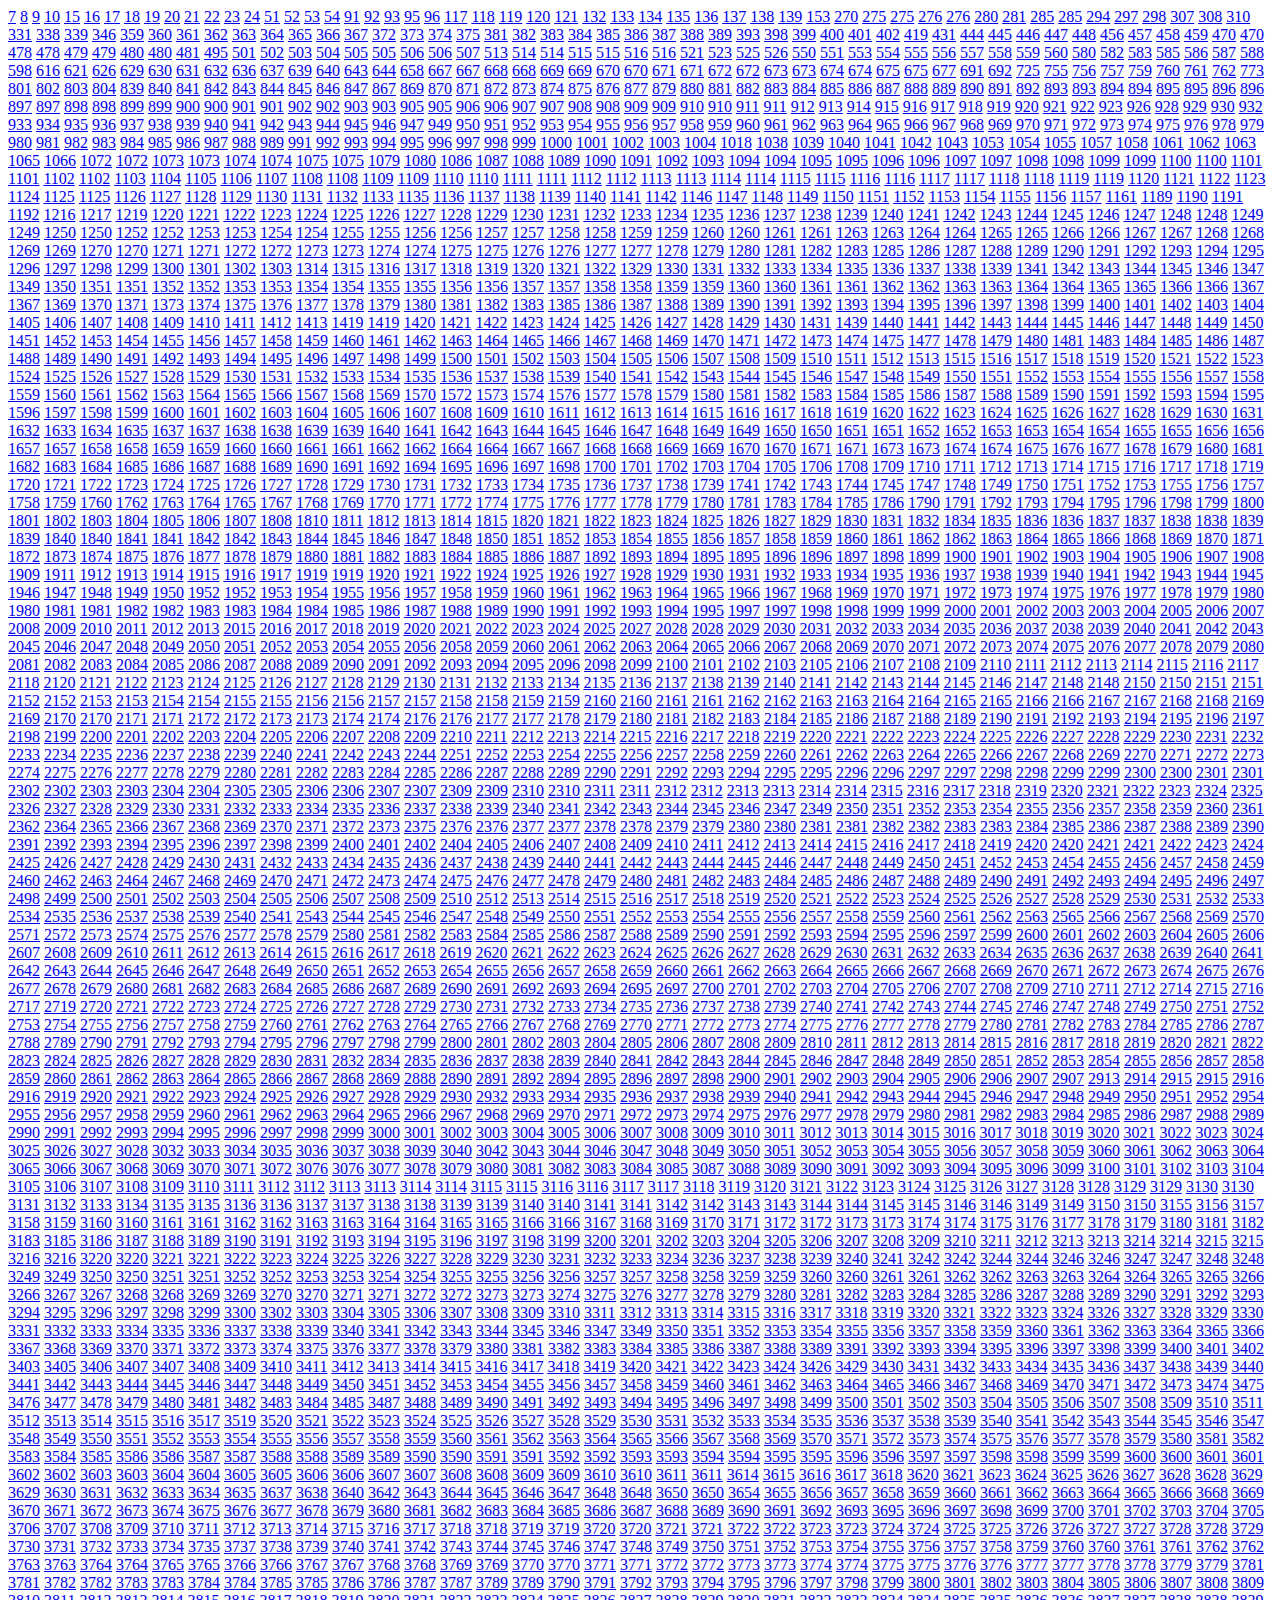
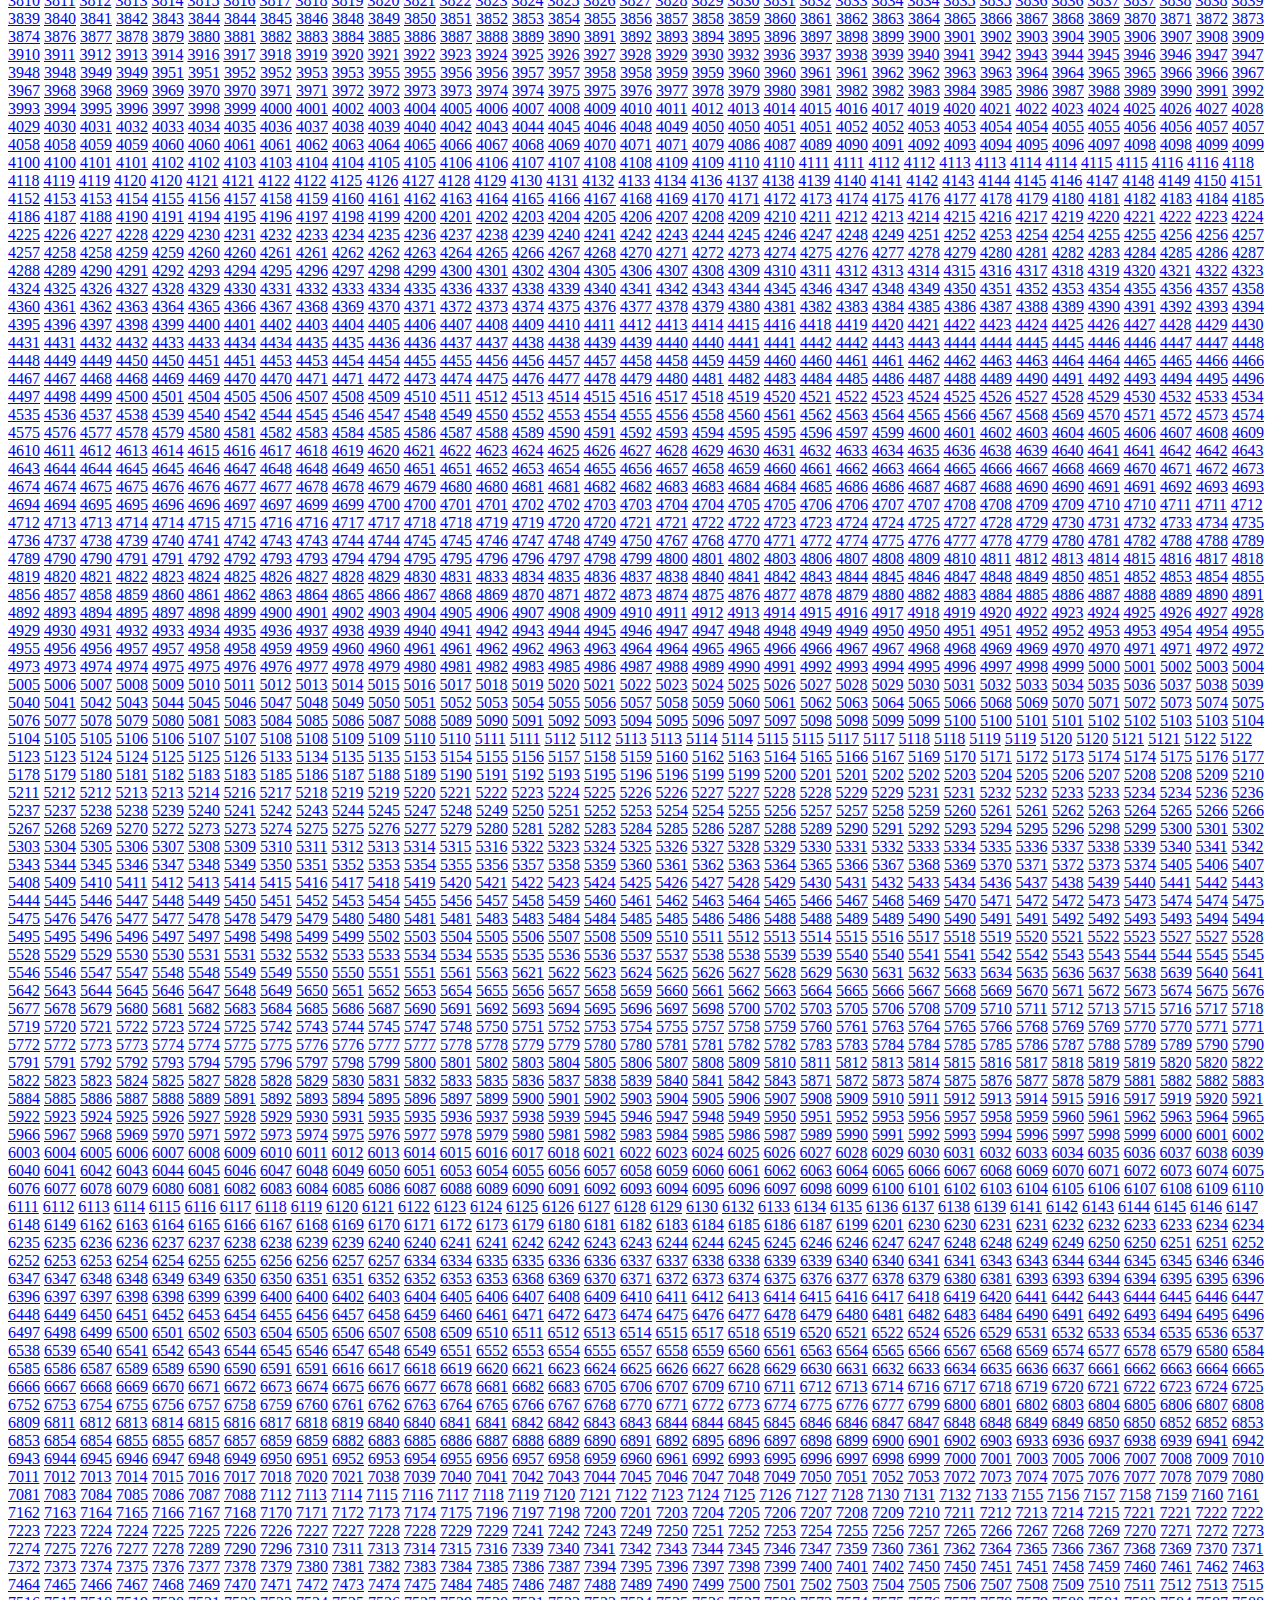
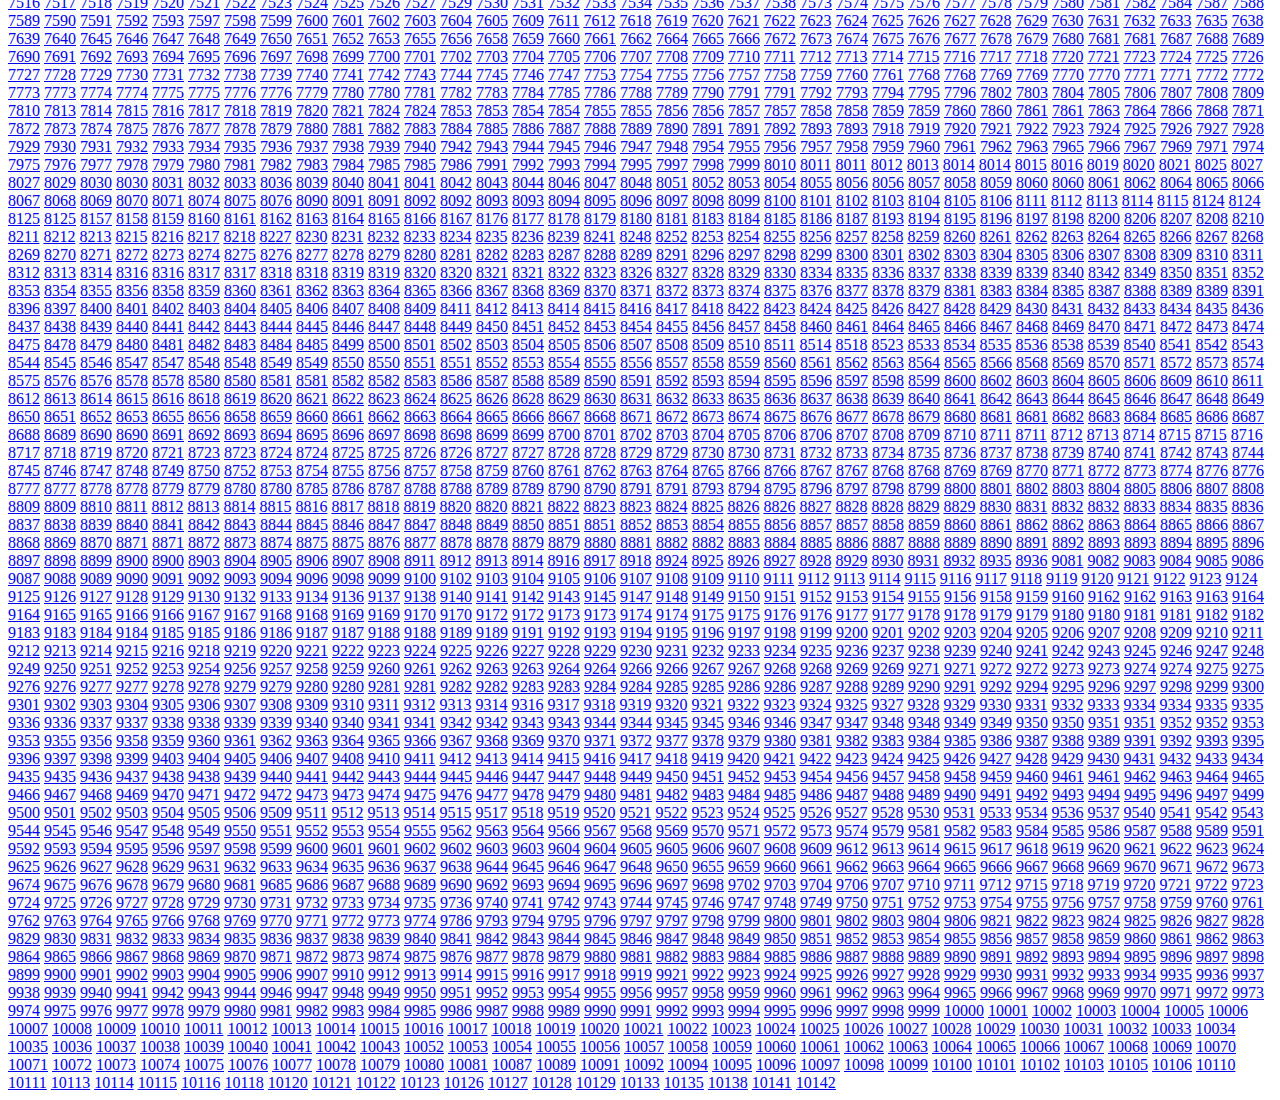
==== index.html @ b2e40b9c "Update index.html" ====
<!DOCTYPE html>
<html>
<head>
  <meta charset="utf-8">
  <meta name="viewport" content="width=device-width">
  <title>JS Bin</title>
</head>
<body>
<a href="https://www.abstractsonline.com/pp8/#!/6812/presentation/7">7</a>
<a href="https://www.abstractsonline.com/pp8/#!/6812/presentation/8">8</a>
<a href="https://www.abstractsonline.com/pp8/#!/6812/presentation/9">9</a>
<a href="https://www.abstractsonline.com/pp8/#!/6812/presentation/10">10</a>
<a href="https://www.abstractsonline.com/pp8/#!/6812/presentation/15">15</a>
<a href="https://www.abstractsonline.com/pp8/#!/6812/presentation/16">16</a>
<a href="https://www.abstractsonline.com/pp8/#!/6812/presentation/17">17</a>
<a href="https://www.abstractsonline.com/pp8/#!/6812/presentation/18">18</a>
<a href="https://www.abstractsonline.com/pp8/#!/6812/presentation/19">19</a>
<a href="https://www.abstractsonline.com/pp8/#!/6812/presentation/20">20</a>
<a href="https://www.abstractsonline.com/pp8/#!/6812/presentation/21">21</a>
<a href="https://www.abstractsonline.com/pp8/#!/6812/presentation/22">22</a>
<a href="https://www.abstractsonline.com/pp8/#!/6812/presentation/23">23</a>
<a href="https://www.abstractsonline.com/pp8/#!/6812/presentation/24">24</a>
<a href="https://www.abstractsonline.com/pp8/#!/6812/presentation/51">51</a>
<a href="https://www.abstractsonline.com/pp8/#!/6812/presentation/52">52</a>
<a href="https://www.abstractsonline.com/pp8/#!/6812/presentation/53">53</a>
<a href="https://www.abstractsonline.com/pp8/#!/6812/presentation/54">54</a>
<a href="https://www.abstractsonline.com/pp8/#!/6812/presentation/91">91</a>
<a href="https://www.abstractsonline.com/pp8/#!/6812/presentation/92">92</a>
<a href="https://www.abstractsonline.com/pp8/#!/6812/presentation/93">93</a>
<a href="https://www.abstractsonline.com/pp8/#!/6812/presentation/95">95</a>
<a href="https://www.abstractsonline.com/pp8/#!/6812/presentation/96">96</a>
<a href="https://www.abstractsonline.com/pp8/#!/6812/presentation/117">117</a>
<a href="https://www.abstractsonline.com/pp8/#!/6812/presentation/118">118</a>
<a href="https://www.abstractsonline.com/pp8/#!/6812/presentation/119">119</a>
<a href="https://www.abstractsonline.com/pp8/#!/6812/presentation/120">120</a>
<a href="https://www.abstractsonline.com/pp8/#!/6812/presentation/121">121</a>
<a href="https://www.abstractsonline.com/pp8/#!/6812/presentation/132">132</a>
<a href="https://www.abstractsonline.com/pp8/#!/6812/presentation/133">133</a>
<a href="https://www.abstractsonline.com/pp8/#!/6812/presentation/134">134</a>
<a href="https://www.abstractsonline.com/pp8/#!/6812/presentation/135">135</a>
<a href="https://www.abstractsonline.com/pp8/#!/6812/presentation/136">136</a>
<a href="https://www.abstractsonline.com/pp8/#!/6812/presentation/137">137</a>
<a href="https://www.abstractsonline.com/pp8/#!/6812/presentation/138">138</a>
<a href="https://www.abstractsonline.com/pp8/#!/6812/presentation/139">139</a>
<a href="https://www.abstractsonline.com/pp8/#!/6812/presentation/153">153</a>
<a href="https://www.abstractsonline.com/pp8/#!/6812/presentation/270">270</a>
<a href="https://www.abstractsonline.com/pp8/#!/6812/presentation/275">275</a>
<a href="https://www.abstractsonline.com/pp8/#!/6812/presentation/275">275</a>
<a href="https://www.abstractsonline.com/pp8/#!/6812/presentation/276">276</a>
<a href="https://www.abstractsonline.com/pp8/#!/6812/presentation/276">276</a>
<a href="https://www.abstractsonline.com/pp8/#!/6812/presentation/280">280</a>
<a href="https://www.abstractsonline.com/pp8/#!/6812/presentation/281">281</a>
<a href="https://www.abstractsonline.com/pp8/#!/6812/presentation/285">285</a>
<a href="https://www.abstractsonline.com/pp8/#!/6812/presentation/285">285</a>
<a href="https://www.abstractsonline.com/pp8/#!/6812/presentation/294">294</a>
<a href="https://www.abstractsonline.com/pp8/#!/6812/presentation/297">297</a>
<a href="https://www.abstractsonline.com/pp8/#!/6812/presentation/298">298</a>
<a href="https://www.abstractsonline.com/pp8/#!/6812/presentation/307">307</a>
<a href="https://www.abstractsonline.com/pp8/#!/6812/presentation/308">308</a>
<a href="https://www.abstractsonline.com/pp8/#!/6812/presentation/310">310</a>
<a href="https://www.abstractsonline.com/pp8/#!/6812/presentation/331">331</a>
<a href="https://www.abstractsonline.com/pp8/#!/6812/presentation/338">338</a>
<a href="https://www.abstractsonline.com/pp8/#!/6812/presentation/339">339</a>
<a href="https://www.abstractsonline.com/pp8/#!/6812/presentation/346">346</a>
<a href="https://www.abstractsonline.com/pp8/#!/6812/presentation/359">359</a>
<a href="https://www.abstractsonline.com/pp8/#!/6812/presentation/360">360</a>
<a href="https://www.abstractsonline.com/pp8/#!/6812/presentation/361">361</a>
<a href="https://www.abstractsonline.com/pp8/#!/6812/presentation/362">362</a>
<a href="https://www.abstractsonline.com/pp8/#!/6812/presentation/363">363</a>
<a href="https://www.abstractsonline.com/pp8/#!/6812/presentation/364">364</a>
<a href="https://www.abstractsonline.com/pp8/#!/6812/presentation/365">365</a>
<a href="https://www.abstractsonline.com/pp8/#!/6812/presentation/366">366</a>
<a href="https://www.abstractsonline.com/pp8/#!/6812/presentation/367">367</a>
<a href="https://www.abstractsonline.com/pp8/#!/6812/presentation/372">372</a>
<a href="https://www.abstractsonline.com/pp8/#!/6812/presentation/373">373</a>
<a href="https://www.abstractsonline.com/pp8/#!/6812/presentation/374">374</a>
<a href="https://www.abstractsonline.com/pp8/#!/6812/presentation/375">375</a>
<a href="https://www.abstractsonline.com/pp8/#!/6812/presentation/381">381</a>
<a href="https://www.abstractsonline.com/pp8/#!/6812/presentation/382">382</a>
<a href="https://www.abstractsonline.com/pp8/#!/6812/presentation/383">383</a>
<a href="https://www.abstractsonline.com/pp8/#!/6812/presentation/384">384</a>
<a href="https://www.abstractsonline.com/pp8/#!/6812/presentation/385">385</a>
<a href="https://www.abstractsonline.com/pp8/#!/6812/presentation/386">386</a>
<a href="https://www.abstractsonline.com/pp8/#!/6812/presentation/387">387</a>
<a href="https://www.abstractsonline.com/pp8/#!/6812/presentation/388">388</a>
<a href="https://www.abstractsonline.com/pp8/#!/6812/presentation/389">389</a>
<a href="https://www.abstractsonline.com/pp8/#!/6812/presentation/393">393</a>
<a href="https://www.abstractsonline.com/pp8/#!/6812/presentation/398">398</a>
<a href="https://www.abstractsonline.com/pp8/#!/6812/presentation/399">399</a>
<a href="https://www.abstractsonline.com/pp8/#!/6812/presentation/400">400</a>
<a href="https://www.abstractsonline.com/pp8/#!/6812/presentation/401">401</a>
<a href="https://www.abstractsonline.com/pp8/#!/6812/presentation/402">402</a>
<a href="https://www.abstractsonline.com/pp8/#!/6812/presentation/419">419</a>
<a href="https://www.abstractsonline.com/pp8/#!/6812/presentation/431">431</a>
<a href="https://www.abstractsonline.com/pp8/#!/6812/presentation/444">444</a>
<a href="https://www.abstractsonline.com/pp8/#!/6812/presentation/445">445</a>
<a href="https://www.abstractsonline.com/pp8/#!/6812/presentation/446">446</a>
<a href="https://www.abstractsonline.com/pp8/#!/6812/presentation/447">447</a>
<a href="https://www.abstractsonline.com/pp8/#!/6812/presentation/448">448</a>
<a href="https://www.abstractsonline.com/pp8/#!/6812/presentation/456">456</a>
<a href="https://www.abstractsonline.com/pp8/#!/6812/presentation/457">457</a>
<a href="https://www.abstractsonline.com/pp8/#!/6812/presentation/458">458</a>
<a href="https://www.abstractsonline.com/pp8/#!/6812/presentation/459">459</a>
<a href="https://www.abstractsonline.com/pp8/#!/6812/presentation/470">470</a>
<a href="https://www.abstractsonline.com/pp8/#!/6812/presentation/470">470</a>
<a href="https://www.abstractsonline.com/pp8/#!/6812/presentation/478">478</a>
<a href="https://www.abstractsonline.com/pp8/#!/6812/presentation/478">478</a>
<a href="https://www.abstractsonline.com/pp8/#!/6812/presentation/479">479</a>
<a href="https://www.abstractsonline.com/pp8/#!/6812/presentation/479">479</a>
<a href="https://www.abstractsonline.com/pp8/#!/6812/presentation/480">480</a>
<a href="https://www.abstractsonline.com/pp8/#!/6812/presentation/480">480</a>
<a href="https://www.abstractsonline.com/pp8/#!/6812/presentation/481">481</a>
<a href="https://www.abstractsonline.com/pp8/#!/6812/presentation/495">495</a>
<a href="https://www.abstractsonline.com/pp8/#!/6812/presentation/501">501</a>
<a href="https://www.abstractsonline.com/pp8/#!/6812/presentation/502">502</a>
<a href="https://www.abstractsonline.com/pp8/#!/6812/presentation/503">503</a>
<a href="https://www.abstractsonline.com/pp8/#!/6812/presentation/504">504</a>
<a href="https://www.abstractsonline.com/pp8/#!/6812/presentation/505">505</a>
<a href="https://www.abstractsonline.com/pp8/#!/6812/presentation/505">505</a>
<a href="https://www.abstractsonline.com/pp8/#!/6812/presentation/506">506</a>
<a href="https://www.abstractsonline.com/pp8/#!/6812/presentation/506">506</a>
<a href="https://www.abstractsonline.com/pp8/#!/6812/presentation/507">507</a>
<a href="https://www.abstractsonline.com/pp8/#!/6812/presentation/513">513</a>
<a href="https://www.abstractsonline.com/pp8/#!/6812/presentation/514">514</a>
<a href="https://www.abstractsonline.com/pp8/#!/6812/presentation/514">514</a>
<a href="https://www.abstractsonline.com/pp8/#!/6812/presentation/515">515</a>
<a href="https://www.abstractsonline.com/pp8/#!/6812/presentation/515">515</a>
<a href="https://www.abstractsonline.com/pp8/#!/6812/presentation/516">516</a>
<a href="https://www.abstractsonline.com/pp8/#!/6812/presentation/516">516</a>
<a href="https://www.abstractsonline.com/pp8/#!/6812/presentation/521">521</a>
<a href="https://www.abstractsonline.com/pp8/#!/6812/presentation/523">523</a>
<a href="https://www.abstractsonline.com/pp8/#!/6812/presentation/525">525</a>
<a href="https://www.abstractsonline.com/pp8/#!/6812/presentation/526">526</a>
<a href="https://www.abstractsonline.com/pp8/#!/6812/presentation/550">550</a>
<a href="https://www.abstractsonline.com/pp8/#!/6812/presentation/551">551</a>
<a href="https://www.abstractsonline.com/pp8/#!/6812/presentation/553">553</a>
<a href="https://www.abstractsonline.com/pp8/#!/6812/presentation/554">554</a>
<a href="https://www.abstractsonline.com/pp8/#!/6812/presentation/555">555</a>
<a href="https://www.abstractsonline.com/pp8/#!/6812/presentation/556">556</a>
<a href="https://www.abstractsonline.com/pp8/#!/6812/presentation/557">557</a>
<a href="https://www.abstractsonline.com/pp8/#!/6812/presentation/558">558</a>
<a href="https://www.abstractsonline.com/pp8/#!/6812/presentation/559">559</a>
<a href="https://www.abstractsonline.com/pp8/#!/6812/presentation/560">560</a>
<a href="https://www.abstractsonline.com/pp8/#!/6812/presentation/580">580</a>
<a href="https://www.abstractsonline.com/pp8/#!/6812/presentation/582">582</a>
<a href="https://www.abstractsonline.com/pp8/#!/6812/presentation/583">583</a>
<a href="https://www.abstractsonline.com/pp8/#!/6812/presentation/585">585</a>
<a href="https://www.abstractsonline.com/pp8/#!/6812/presentation/586">586</a>
<a href="https://www.abstractsonline.com/pp8/#!/6812/presentation/587">587</a>
<a href="https://www.abstractsonline.com/pp8/#!/6812/presentation/588">588</a>
<a href="https://www.abstractsonline.com/pp8/#!/6812/presentation/598">598</a>
<a href="https://www.abstractsonline.com/pp8/#!/6812/presentation/616">616</a>
<a href="https://www.abstractsonline.com/pp8/#!/6812/presentation/621">621</a>
<a href="https://www.abstractsonline.com/pp8/#!/6812/presentation/626">626</a>
<a href="https://www.abstractsonline.com/pp8/#!/6812/presentation/629">629</a>
<a href="https://www.abstractsonline.com/pp8/#!/6812/presentation/630">630</a>
<a href="https://www.abstractsonline.com/pp8/#!/6812/presentation/631">631</a>
<a href="https://www.abstractsonline.com/pp8/#!/6812/presentation/632">632</a>
<a href="https://www.abstractsonline.com/pp8/#!/6812/presentation/636">636</a>
<a href="https://www.abstractsonline.com/pp8/#!/6812/presentation/637">637</a>
<a href="https://www.abstractsonline.com/pp8/#!/6812/presentation/639">639</a>
<a href="https://www.abstractsonline.com/pp8/#!/6812/presentation/640">640</a>
<a href="https://www.abstractsonline.com/pp8/#!/6812/presentation/643">643</a>
<a href="https://www.abstractsonline.com/pp8/#!/6812/presentation/644">644</a>
<a href="https://www.abstractsonline.com/pp8/#!/6812/presentation/658">658</a>
<a href="https://www.abstractsonline.com/pp8/#!/6812/presentation/667">667</a>
<a href="https://www.abstractsonline.com/pp8/#!/6812/presentation/667">667</a>
<a href="https://www.abstractsonline.com/pp8/#!/6812/presentation/668">668</a>
<a href="https://www.abstractsonline.com/pp8/#!/6812/presentation/668">668</a>
<a href="https://www.abstractsonline.com/pp8/#!/6812/presentation/669">669</a>
<a href="https://www.abstractsonline.com/pp8/#!/6812/presentation/669">669</a>
<a href="https://www.abstractsonline.com/pp8/#!/6812/presentation/670">670</a>
<a href="https://www.abstractsonline.com/pp8/#!/6812/presentation/670">670</a>
<a href="https://www.abstractsonline.com/pp8/#!/6812/presentation/671">671</a>
<a href="https://www.abstractsonline.com/pp8/#!/6812/presentation/671">671</a>
<a href="https://www.abstractsonline.com/pp8/#!/6812/presentation/672">672</a>
<a href="https://www.abstractsonline.com/pp8/#!/6812/presentation/672">672</a>
<a href="https://www.abstractsonline.com/pp8/#!/6812/presentation/673">673</a>
<a href="https://www.abstractsonline.com/pp8/#!/6812/presentation/673">673</a>
<a href="https://www.abstractsonline.com/pp8/#!/6812/presentation/674">674</a>
<a href="https://www.abstractsonline.com/pp8/#!/6812/presentation/674">674</a>
<a href="https://www.abstractsonline.com/pp8/#!/6812/presentation/675">675</a>
<a href="https://www.abstractsonline.com/pp8/#!/6812/presentation/675">675</a>
<a href="https://www.abstractsonline.com/pp8/#!/6812/presentation/677">677</a>
<a href="https://www.abstractsonline.com/pp8/#!/6812/presentation/691">691</a>
<a href="https://www.abstractsonline.com/pp8/#!/6812/presentation/692">692</a>
<a href="https://www.abstractsonline.com/pp8/#!/6812/presentation/725">725</a>
<a href="https://www.abstractsonline.com/pp8/#!/6812/presentation/755">755</a>
<a href="https://www.abstractsonline.com/pp8/#!/6812/presentation/756">756</a>
<a href="https://www.abstractsonline.com/pp8/#!/6812/presentation/757">757</a>
<a href="https://www.abstractsonline.com/pp8/#!/6812/presentation/759">759</a>
<a href="https://www.abstractsonline.com/pp8/#!/6812/presentation/760">760</a>
<a href="https://www.abstractsonline.com/pp8/#!/6812/presentation/761">761</a>
<a href="https://www.abstractsonline.com/pp8/#!/6812/presentation/762">762</a>
<a href="https://www.abstractsonline.com/pp8/#!/6812/presentation/773">773</a>
<a href="https://www.abstractsonline.com/pp8/#!/6812/presentation/801">801</a>
<a href="https://www.abstractsonline.com/pp8/#!/6812/presentation/802">802</a>
<a href="https://www.abstractsonline.com/pp8/#!/6812/presentation/803">803</a>
<a href="https://www.abstractsonline.com/pp8/#!/6812/presentation/804">804</a>
<a href="https://www.abstractsonline.com/pp8/#!/6812/presentation/839">839</a>
<a href="https://www.abstractsonline.com/pp8/#!/6812/presentation/840">840</a>
<a href="https://www.abstractsonline.com/pp8/#!/6812/presentation/841">841</a>
<a href="https://www.abstractsonline.com/pp8/#!/6812/presentation/842">842</a>
<a href="https://www.abstractsonline.com/pp8/#!/6812/presentation/843">843</a>
<a href="https://www.abstractsonline.com/pp8/#!/6812/presentation/844">844</a>
<a href="https://www.abstractsonline.com/pp8/#!/6812/presentation/845">845</a>
<a href="https://www.abstractsonline.com/pp8/#!/6812/presentation/846">846</a>
<a href="https://www.abstractsonline.com/pp8/#!/6812/presentation/847">847</a>
<a href="https://www.abstractsonline.com/pp8/#!/6812/presentation/867">867</a>
<a href="https://www.abstractsonline.com/pp8/#!/6812/presentation/869">869</a>
<a href="https://www.abstractsonline.com/pp8/#!/6812/presentation/870">870</a>
<a href="https://www.abstractsonline.com/pp8/#!/6812/presentation/871">871</a>
<a href="https://www.abstractsonline.com/pp8/#!/6812/presentation/872">872</a>
<a href="https://www.abstractsonline.com/pp8/#!/6812/presentation/873">873</a>
<a href="https://www.abstractsonline.com/pp8/#!/6812/presentation/874">874</a>
<a href="https://www.abstractsonline.com/pp8/#!/6812/presentation/875">875</a>
<a href="https://www.abstractsonline.com/pp8/#!/6812/presentation/876">876</a>
<a href="https://www.abstractsonline.com/pp8/#!/6812/presentation/877">877</a>
<a href="https://www.abstractsonline.com/pp8/#!/6812/presentation/879">879</a>
<a href="https://www.abstractsonline.com/pp8/#!/6812/presentation/880">880</a>
<a href="https://www.abstractsonline.com/pp8/#!/6812/presentation/881">881</a>
<a href="https://www.abstractsonline.com/pp8/#!/6812/presentation/882">882</a>
<a href="https://www.abstractsonline.com/pp8/#!/6812/presentation/883">883</a>
<a href="https://www.abstractsonline.com/pp8/#!/6812/presentation/884">884</a>
<a href="https://www.abstractsonline.com/pp8/#!/6812/presentation/885">885</a>
<a href="https://www.abstractsonline.com/pp8/#!/6812/presentation/886">886</a>
<a href="https://www.abstractsonline.com/pp8/#!/6812/presentation/887">887</a>
<a href="https://www.abstractsonline.com/pp8/#!/6812/presentation/888">888</a>
<a href="https://www.abstractsonline.com/pp8/#!/6812/presentation/889">889</a>
<a href="https://www.abstractsonline.com/pp8/#!/6812/presentation/890">890</a>
<a href="https://www.abstractsonline.com/pp8/#!/6812/presentation/891">891</a>
<a href="https://www.abstractsonline.com/pp8/#!/6812/presentation/892">892</a>
<a href="https://www.abstractsonline.com/pp8/#!/6812/presentation/893">893</a>
<a href="https://www.abstractsonline.com/pp8/#!/6812/presentation/893">893</a>
<a href="https://www.abstractsonline.com/pp8/#!/6812/presentation/894">894</a>
<a href="https://www.abstractsonline.com/pp8/#!/6812/presentation/894">894</a>
<a href="https://www.abstractsonline.com/pp8/#!/6812/presentation/895">895</a>
<a href="https://www.abstractsonline.com/pp8/#!/6812/presentation/895">895</a>
<a href="https://www.abstractsonline.com/pp8/#!/6812/presentation/896">896</a>
<a href="https://www.abstractsonline.com/pp8/#!/6812/presentation/896">896</a>
<a href="https://www.abstractsonline.com/pp8/#!/6812/presentation/897">897</a>
<a href="https://www.abstractsonline.com/pp8/#!/6812/presentation/897">897</a>
<a href="https://www.abstractsonline.com/pp8/#!/6812/presentation/898">898</a>
<a href="https://www.abstractsonline.com/pp8/#!/6812/presentation/898">898</a>
<a href="https://www.abstractsonline.com/pp8/#!/6812/presentation/899">899</a>
<a href="https://www.abstractsonline.com/pp8/#!/6812/presentation/899">899</a>
<a href="https://www.abstractsonline.com/pp8/#!/6812/presentation/900">900</a>
<a href="https://www.abstractsonline.com/pp8/#!/6812/presentation/900">900</a>
<a href="https://www.abstractsonline.com/pp8/#!/6812/presentation/901">901</a>
<a href="https://www.abstractsonline.com/pp8/#!/6812/presentation/901">901</a>
<a href="https://www.abstractsonline.com/pp8/#!/6812/presentation/902">902</a>
<a href="https://www.abstractsonline.com/pp8/#!/6812/presentation/902">902</a>
<a href="https://www.abstractsonline.com/pp8/#!/6812/presentation/903">903</a>
<a href="https://www.abstractsonline.com/pp8/#!/6812/presentation/903">903</a>
<a href="https://www.abstractsonline.com/pp8/#!/6812/presentation/905">905</a>
<a href="https://www.abstractsonline.com/pp8/#!/6812/presentation/905">905</a>
<a href="https://www.abstractsonline.com/pp8/#!/6812/presentation/906">906</a>
<a href="https://www.abstractsonline.com/pp8/#!/6812/presentation/906">906</a>
<a href="https://www.abstractsonline.com/pp8/#!/6812/presentation/907">907</a>
<a href="https://www.abstractsonline.com/pp8/#!/6812/presentation/907">907</a>
<a href="https://www.abstractsonline.com/pp8/#!/6812/presentation/908">908</a>
<a href="https://www.abstractsonline.com/pp8/#!/6812/presentation/908">908</a>
<a href="https://www.abstractsonline.com/pp8/#!/6812/presentation/909">909</a>
<a href="https://www.abstractsonline.com/pp8/#!/6812/presentation/909">909</a>
<a href="https://www.abstractsonline.com/pp8/#!/6812/presentation/910">910</a>
<a href="https://www.abstractsonline.com/pp8/#!/6812/presentation/910">910</a>
<a href="https://www.abstractsonline.com/pp8/#!/6812/presentation/911">911</a>
<a href="https://www.abstractsonline.com/pp8/#!/6812/presentation/911">911</a>
<a href="https://www.abstractsonline.com/pp8/#!/6812/presentation/912">912</a>
<a href="https://www.abstractsonline.com/pp8/#!/6812/presentation/913">913</a>
<a href="https://www.abstractsonline.com/pp8/#!/6812/presentation/914">914</a>
<a href="https://www.abstractsonline.com/pp8/#!/6812/presentation/915">915</a>
<a href="https://www.abstractsonline.com/pp8/#!/6812/presentation/916">916</a>
<a href="https://www.abstractsonline.com/pp8/#!/6812/presentation/917">917</a>
<a href="https://www.abstractsonline.com/pp8/#!/6812/presentation/918">918</a>
<a href="https://www.abstractsonline.com/pp8/#!/6812/presentation/919">919</a>
<a href="https://www.abstractsonline.com/pp8/#!/6812/presentation/920">920</a>
<a href="https://www.abstractsonline.com/pp8/#!/6812/presentation/921">921</a>
<a href="https://www.abstractsonline.com/pp8/#!/6812/presentation/922">922</a>
<a href="https://www.abstractsonline.com/pp8/#!/6812/presentation/923">923</a>
<a href="https://www.abstractsonline.com/pp8/#!/6812/presentation/926">926</a>
<a href="https://www.abstractsonline.com/pp8/#!/6812/presentation/928">928</a>
<a href="https://www.abstractsonline.com/pp8/#!/6812/presentation/929">929</a>
<a href="https://www.abstractsonline.com/pp8/#!/6812/presentation/930">930</a>
<a href="https://www.abstractsonline.com/pp8/#!/6812/presentation/932">932</a>
<a href="https://www.abstractsonline.com/pp8/#!/6812/presentation/933">933</a>
<a href="https://www.abstractsonline.com/pp8/#!/6812/presentation/934">934</a>
<a href="https://www.abstractsonline.com/pp8/#!/6812/presentation/935">935</a>
<a href="https://www.abstractsonline.com/pp8/#!/6812/presentation/936">936</a>
<a href="https://www.abstractsonline.com/pp8/#!/6812/presentation/937">937</a>
<a href="https://www.abstractsonline.com/pp8/#!/6812/presentation/938">938</a>
<a href="https://www.abstractsonline.com/pp8/#!/6812/presentation/939">939</a>
<a href="https://www.abstractsonline.com/pp8/#!/6812/presentation/940">940</a>
<a href="https://www.abstractsonline.com/pp8/#!/6812/presentation/941">941</a>
<a href="https://www.abstractsonline.com/pp8/#!/6812/presentation/942">942</a>
<a href="https://www.abstractsonline.com/pp8/#!/6812/presentation/943">943</a>
<a href="https://www.abstractsonline.com/pp8/#!/6812/presentation/944">944</a>
<a href="https://www.abstractsonline.com/pp8/#!/6812/presentation/945">945</a>
<a href="https://www.abstractsonline.com/pp8/#!/6812/presentation/946">946</a>
<a href="https://www.abstractsonline.com/pp8/#!/6812/presentation/947">947</a>
<a href="https://www.abstractsonline.com/pp8/#!/6812/presentation/949">949</a>
<a href="https://www.abstractsonline.com/pp8/#!/6812/presentation/950">950</a>
<a href="https://www.abstractsonline.com/pp8/#!/6812/presentation/951">951</a>
<a href="https://www.abstractsonline.com/pp8/#!/6812/presentation/952">952</a>
<a href="https://www.abstractsonline.com/pp8/#!/6812/presentation/953">953</a>
<a href="https://www.abstractsonline.com/pp8/#!/6812/presentation/954">954</a>
<a href="https://www.abstractsonline.com/pp8/#!/6812/presentation/955">955</a>
<a href="https://www.abstractsonline.com/pp8/#!/6812/presentation/956">956</a>
<a href="https://www.abstractsonline.com/pp8/#!/6812/presentation/957">957</a>
<a href="https://www.abstractsonline.com/pp8/#!/6812/presentation/958">958</a>
<a href="https://www.abstractsonline.com/pp8/#!/6812/presentation/959">959</a>
<a href="https://www.abstractsonline.com/pp8/#!/6812/presentation/960">960</a>
<a href="https://www.abstractsonline.com/pp8/#!/6812/presentation/961">961</a>
<a href="https://www.abstractsonline.com/pp8/#!/6812/presentation/962">962</a>
<a href="https://www.abstractsonline.com/pp8/#!/6812/presentation/963">963</a>
<a href="https://www.abstractsonline.com/pp8/#!/6812/presentation/964">964</a>
<a href="https://www.abstractsonline.com/pp8/#!/6812/presentation/965">965</a>
<a href="https://www.abstractsonline.com/pp8/#!/6812/presentation/966">966</a>
<a href="https://www.abstractsonline.com/pp8/#!/6812/presentation/967">967</a>
<a href="https://www.abstractsonline.com/pp8/#!/6812/presentation/968">968</a>
<a href="https://www.abstractsonline.com/pp8/#!/6812/presentation/969">969</a>
<a href="https://www.abstractsonline.com/pp8/#!/6812/presentation/970">970</a>
<a href="https://www.abstractsonline.com/pp8/#!/6812/presentation/971">971</a>
<a href="https://www.abstractsonline.com/pp8/#!/6812/presentation/972">972</a>
<a href="https://www.abstractsonline.com/pp8/#!/6812/presentation/973">973</a>
<a href="https://www.abstractsonline.com/pp8/#!/6812/presentation/974">974</a>
<a href="https://www.abstractsonline.com/pp8/#!/6812/presentation/975">975</a>
<a href="https://www.abstractsonline.com/pp8/#!/6812/presentation/976">976</a>
<a href="https://www.abstractsonline.com/pp8/#!/6812/presentation/978">978</a>
<a href="https://www.abstractsonline.com/pp8/#!/6812/presentation/979">979</a>
<a href="https://www.abstractsonline.com/pp8/#!/6812/presentation/980">980</a>
<a href="https://www.abstractsonline.com/pp8/#!/6812/presentation/981">981</a>
<a href="https://www.abstractsonline.com/pp8/#!/6812/presentation/982">982</a>
<a href="https://www.abstractsonline.com/pp8/#!/6812/presentation/983">983</a>
<a href="https://www.abstractsonline.com/pp8/#!/6812/presentation/984">984</a>
<a href="https://www.abstractsonline.com/pp8/#!/6812/presentation/985">985</a>
<a href="https://www.abstractsonline.com/pp8/#!/6812/presentation/986">986</a>
<a href="https://www.abstractsonline.com/pp8/#!/6812/presentation/987">987</a>
<a href="https://www.abstractsonline.com/pp8/#!/6812/presentation/988">988</a>
<a href="https://www.abstractsonline.com/pp8/#!/6812/presentation/989">989</a>
<a href="https://www.abstractsonline.com/pp8/#!/6812/presentation/991">991</a>
<a href="https://www.abstractsonline.com/pp8/#!/6812/presentation/992">992</a>
<a href="https://www.abstractsonline.com/pp8/#!/6812/presentation/993">993</a>
<a href="https://www.abstractsonline.com/pp8/#!/6812/presentation/994">994</a>
<a href="https://www.abstractsonline.com/pp8/#!/6812/presentation/995">995</a>
<a href="https://www.abstractsonline.com/pp8/#!/6812/presentation/996">996</a>
<a href="https://www.abstractsonline.com/pp8/#!/6812/presentation/997">997</a>
<a href="https://www.abstractsonline.com/pp8/#!/6812/presentation/998">998</a>
<a href="https://www.abstractsonline.com/pp8/#!/6812/presentation/999">999</a>
<a href="https://www.abstractsonline.com/pp8/#!/6812/presentation/1000">1000</a>
<a href="https://www.abstractsonline.com/pp8/#!/6812/presentation/1001">1001</a>
<a href="https://www.abstractsonline.com/pp8/#!/6812/presentation/1002">1002</a>
<a href="https://www.abstractsonline.com/pp8/#!/6812/presentation/1003">1003</a>
<a href="https://www.abstractsonline.com/pp8/#!/6812/presentation/1004">1004</a>
<a href="https://www.abstractsonline.com/pp8/#!/6812/presentation/1018">1018</a>
<a href="https://www.abstractsonline.com/pp8/#!/6812/presentation/1038">1038</a>
<a href="https://www.abstractsonline.com/pp8/#!/6812/presentation/1039">1039</a>
<a href="https://www.abstractsonline.com/pp8/#!/6812/presentation/1040">1040</a>
<a href="https://www.abstractsonline.com/pp8/#!/6812/presentation/1041">1041</a>
<a href="https://www.abstractsonline.com/pp8/#!/6812/presentation/1042">1042</a>
<a href="https://www.abstractsonline.com/pp8/#!/6812/presentation/1043">1043</a>
<a href="https://www.abstractsonline.com/pp8/#!/6812/presentation/1053">1053</a>
<a href="https://www.abstractsonline.com/pp8/#!/6812/presentation/1054">1054</a>
<a href="https://www.abstractsonline.com/pp8/#!/6812/presentation/1055">1055</a>
<a href="https://www.abstractsonline.com/pp8/#!/6812/presentation/1057">1057</a>
<a href="https://www.abstractsonline.com/pp8/#!/6812/presentation/1058">1058</a>
<a href="https://www.abstractsonline.com/pp8/#!/6812/presentation/1061">1061</a>
<a href="https://www.abstractsonline.com/pp8/#!/6812/presentation/1062">1062</a>
<a href="https://www.abstractsonline.com/pp8/#!/6812/presentation/1063">1063</a>
<a href="https://www.abstractsonline.com/pp8/#!/6812/presentation/1065">1065</a>
<a href="https://www.abstractsonline.com/pp8/#!/6812/presentation/1066">1066</a>
<a href="https://www.abstractsonline.com/pp8/#!/6812/presentation/1072">1072</a>
<a href="https://www.abstractsonline.com/pp8/#!/6812/presentation/1072">1072</a>
<a href="https://www.abstractsonline.com/pp8/#!/6812/presentation/1073">1073</a>
<a href="https://www.abstractsonline.com/pp8/#!/6812/presentation/1073">1073</a>
<a href="https://www.abstractsonline.com/pp8/#!/6812/presentation/1074">1074</a>
<a href="https://www.abstractsonline.com/pp8/#!/6812/presentation/1074">1074</a>
<a href="https://www.abstractsonline.com/pp8/#!/6812/presentation/1075">1075</a>
<a href="https://www.abstractsonline.com/pp8/#!/6812/presentation/1075">1075</a>
<a href="https://www.abstractsonline.com/pp8/#!/6812/presentation/1079">1079</a>
<a href="https://www.abstractsonline.com/pp8/#!/6812/presentation/1080">1080</a>
<a href="https://www.abstractsonline.com/pp8/#!/6812/presentation/1086">1086</a>
<a href="https://www.abstractsonline.com/pp8/#!/6812/presentation/1087">1087</a>
<a href="https://www.abstractsonline.com/pp8/#!/6812/presentation/1088">1088</a>
<a href="https://www.abstractsonline.com/pp8/#!/6812/presentation/1089">1089</a>
<a href="https://www.abstractsonline.com/pp8/#!/6812/presentation/1090">1090</a>
<a href="https://www.abstractsonline.com/pp8/#!/6812/presentation/1091">1091</a>
<a href="https://www.abstractsonline.com/pp8/#!/6812/presentation/1092">1092</a>
<a href="https://www.abstractsonline.com/pp8/#!/6812/presentation/1093">1093</a>
<a href="https://www.abstractsonline.com/pp8/#!/6812/presentation/1094">1094</a>
<a href="https://www.abstractsonline.com/pp8/#!/6812/presentation/1094">1094</a>
<a href="https://www.abstractsonline.com/pp8/#!/6812/presentation/1095">1095</a>
<a href="https://www.abstractsonline.com/pp8/#!/6812/presentation/1095">1095</a>
<a href="https://www.abstractsonline.com/pp8/#!/6812/presentation/1096">1096</a>
<a href="https://www.abstractsonline.com/pp8/#!/6812/presentation/1096">1096</a>
<a href="https://www.abstractsonline.com/pp8/#!/6812/presentation/1097">1097</a>
<a href="https://www.abstractsonline.com/pp8/#!/6812/presentation/1097">1097</a>
<a href="https://www.abstractsonline.com/pp8/#!/6812/presentation/1098">1098</a>
<a href="https://www.abstractsonline.com/pp8/#!/6812/presentation/1098">1098</a>
<a href="https://www.abstractsonline.com/pp8/#!/6812/presentation/1099">1099</a>
<a href="https://www.abstractsonline.com/pp8/#!/6812/presentation/1099">1099</a>
<a href="https://www.abstractsonline.com/pp8/#!/6812/presentation/1100">1100</a>
<a href="https://www.abstractsonline.com/pp8/#!/6812/presentation/1100">1100</a>
<a href="https://www.abstractsonline.com/pp8/#!/6812/presentation/1101">1101</a>
<a href="https://www.abstractsonline.com/pp8/#!/6812/presentation/1101">1101</a>
<a href="https://www.abstractsonline.com/pp8/#!/6812/presentation/1102">1102</a>
<a href="https://www.abstractsonline.com/pp8/#!/6812/presentation/1102">1102</a>
<a href="https://www.abstractsonline.com/pp8/#!/6812/presentation/1103">1103</a>
<a href="https://www.abstractsonline.com/pp8/#!/6812/presentation/1104">1104</a>
<a href="https://www.abstractsonline.com/pp8/#!/6812/presentation/1105">1105</a>
<a href="https://www.abstractsonline.com/pp8/#!/6812/presentation/1106">1106</a>
<a href="https://www.abstractsonline.com/pp8/#!/6812/presentation/1107">1107</a>
<a href="https://www.abstractsonline.com/pp8/#!/6812/presentation/1108">1108</a>
<a href="https://www.abstractsonline.com/pp8/#!/6812/presentation/1108">1108</a>
<a href="https://www.abstractsonline.com/pp8/#!/6812/presentation/1109">1109</a>
<a href="https://www.abstractsonline.com/pp8/#!/6812/presentation/1109">1109</a>
<a href="https://www.abstractsonline.com/pp8/#!/6812/presentation/1110">1110</a>
<a href="https://www.abstractsonline.com/pp8/#!/6812/presentation/1110">1110</a>
<a href="https://www.abstractsonline.com/pp8/#!/6812/presentation/1111">1111</a>
<a href="https://www.abstractsonline.com/pp8/#!/6812/presentation/1111">1111</a>
<a href="https://www.abstractsonline.com/pp8/#!/6812/presentation/1112">1112</a>
<a href="https://www.abstractsonline.com/pp8/#!/6812/presentation/1112">1112</a>
<a href="https://www.abstractsonline.com/pp8/#!/6812/presentation/1113">1113</a>
<a href="https://www.abstractsonline.com/pp8/#!/6812/presentation/1113">1113</a>
<a href="https://www.abstractsonline.com/pp8/#!/6812/presentation/1114">1114</a>
<a href="https://www.abstractsonline.com/pp8/#!/6812/presentation/1114">1114</a>
<a href="https://www.abstractsonline.com/pp8/#!/6812/presentation/1115">1115</a>
<a href="https://www.abstractsonline.com/pp8/#!/6812/presentation/1115">1115</a>
<a href="https://www.abstractsonline.com/pp8/#!/6812/presentation/1116">1116</a>
<a href="https://www.abstractsonline.com/pp8/#!/6812/presentation/1116">1116</a>
<a href="https://www.abstractsonline.com/pp8/#!/6812/presentation/1117">1117</a>
<a href="https://www.abstractsonline.com/pp8/#!/6812/presentation/1117">1117</a>
<a href="https://www.abstractsonline.com/pp8/#!/6812/presentation/1118">1118</a>
<a href="https://www.abstractsonline.com/pp8/#!/6812/presentation/1118">1118</a>
<a href="https://www.abstractsonline.com/pp8/#!/6812/presentation/1119">1119</a>
<a href="https://www.abstractsonline.com/pp8/#!/6812/presentation/1119">1119</a>
<a href="https://www.abstractsonline.com/pp8/#!/6812/presentation/1120">1120</a>
<a href="https://www.abstractsonline.com/pp8/#!/6812/presentation/1121">1121</a>
<a href="https://www.abstractsonline.com/pp8/#!/6812/presentation/1122">1122</a>
<a href="https://www.abstractsonline.com/pp8/#!/6812/presentation/1123">1123</a>
<a href="https://www.abstractsonline.com/pp8/#!/6812/presentation/1124">1124</a>
<a href="https://www.abstractsonline.com/pp8/#!/6812/presentation/1125">1125</a>
<a href="https://www.abstractsonline.com/pp8/#!/6812/presentation/1125">1125</a>
<a href="https://www.abstractsonline.com/pp8/#!/6812/presentation/1126">1126</a>
<a href="https://www.abstractsonline.com/pp8/#!/6812/presentation/1127">1127</a>
<a href="https://www.abstractsonline.com/pp8/#!/6812/presentation/1128">1128</a>
<a href="https://www.abstractsonline.com/pp8/#!/6812/presentation/1129">1129</a>
<a href="https://www.abstractsonline.com/pp8/#!/6812/presentation/1130">1130</a>
<a href="https://www.abstractsonline.com/pp8/#!/6812/presentation/1131">1131</a>
<a href="https://www.abstractsonline.com/pp8/#!/6812/presentation/1132">1132</a>
<a href="https://www.abstractsonline.com/pp8/#!/6812/presentation/1133">1133</a>
<a href="https://www.abstractsonline.com/pp8/#!/6812/presentation/1135">1135</a>
<a href="https://www.abstractsonline.com/pp8/#!/6812/presentation/1136">1136</a>
<a href="https://www.abstractsonline.com/pp8/#!/6812/presentation/1137">1137</a>
<a href="https://www.abstractsonline.com/pp8/#!/6812/presentation/1138">1138</a>
<a href="https://www.abstractsonline.com/pp8/#!/6812/presentation/1139">1139</a>
<a href="https://www.abstractsonline.com/pp8/#!/6812/presentation/1140">1140</a>
<a href="https://www.abstractsonline.com/pp8/#!/6812/presentation/1141">1141</a>
<a href="https://www.abstractsonline.com/pp8/#!/6812/presentation/1142">1142</a>
<a href="https://www.abstractsonline.com/pp8/#!/6812/presentation/1146">1146</a>
<a href="https://www.abstractsonline.com/pp8/#!/6812/presentation/1147">1147</a>
<a href="https://www.abstractsonline.com/pp8/#!/6812/presentation/1148">1148</a>
<a href="https://www.abstractsonline.com/pp8/#!/6812/presentation/1149">1149</a>
<a href="https://www.abstractsonline.com/pp8/#!/6812/presentation/1150">1150</a>
<a href="https://www.abstractsonline.com/pp8/#!/6812/presentation/1151">1151</a>
<a href="https://www.abstractsonline.com/pp8/#!/6812/presentation/1152">1152</a>
<a href="https://www.abstractsonline.com/pp8/#!/6812/presentation/1153">1153</a>
<a href="https://www.abstractsonline.com/pp8/#!/6812/presentation/1154">1154</a>
<a href="https://www.abstractsonline.com/pp8/#!/6812/presentation/1155">1155</a>
<a href="https://www.abstractsonline.com/pp8/#!/6812/presentation/1156">1156</a>
<a href="https://www.abstractsonline.com/pp8/#!/6812/presentation/1157">1157</a>
<a href="https://www.abstractsonline.com/pp8/#!/6812/presentation/1161">1161</a>
<a href="https://www.abstractsonline.com/pp8/#!/6812/presentation/1189">1189</a>
<a href="https://www.abstractsonline.com/pp8/#!/6812/presentation/1190">1190</a>
<a href="https://www.abstractsonline.com/pp8/#!/6812/presentation/1191">1191</a>
<a href="https://www.abstractsonline.com/pp8/#!/6812/presentation/1192">1192</a>
<a href="https://www.abstractsonline.com/pp8/#!/6812/presentation/1216">1216</a>
<a href="https://www.abstractsonline.com/pp8/#!/6812/presentation/1217">1217</a>
<a href="https://www.abstractsonline.com/pp8/#!/6812/presentation/1219">1219</a>
<a href="https://www.abstractsonline.com/pp8/#!/6812/presentation/1220">1220</a>
<a href="https://www.abstractsonline.com/pp8/#!/6812/presentation/1221">1221</a>
<a href="https://www.abstractsonline.com/pp8/#!/6812/presentation/1222">1222</a>
<a href="https://www.abstractsonline.com/pp8/#!/6812/presentation/1223">1223</a>
<a href="https://www.abstractsonline.com/pp8/#!/6812/presentation/1224">1224</a>
<a href="https://www.abstractsonline.com/pp8/#!/6812/presentation/1225">1225</a>
<a href="https://www.abstractsonline.com/pp8/#!/6812/presentation/1226">1226</a>
<a href="https://www.abstractsonline.com/pp8/#!/6812/presentation/1227">1227</a>
<a href="https://www.abstractsonline.com/pp8/#!/6812/presentation/1228">1228</a>
<a href="https://www.abstractsonline.com/pp8/#!/6812/presentation/1229">1229</a>
<a href="https://www.abstractsonline.com/pp8/#!/6812/presentation/1230">1230</a>
<a href="https://www.abstractsonline.com/pp8/#!/6812/presentation/1231">1231</a>
<a href="https://www.abstractsonline.com/pp8/#!/6812/presentation/1232">1232</a>
<a href="https://www.abstractsonline.com/pp8/#!/6812/presentation/1233">1233</a>
<a href="https://www.abstractsonline.com/pp8/#!/6812/presentation/1234">1234</a>
<a href="https://www.abstractsonline.com/pp8/#!/6812/presentation/1235">1235</a>
<a href="https://www.abstractsonline.com/pp8/#!/6812/presentation/1236">1236</a>
<a href="https://www.abstractsonline.com/pp8/#!/6812/presentation/1237">1237</a>
<a href="https://www.abstractsonline.com/pp8/#!/6812/presentation/1238">1238</a>
<a href="https://www.abstractsonline.com/pp8/#!/6812/presentation/1239">1239</a>
<a href="https://www.abstractsonline.com/pp8/#!/6812/presentation/1240">1240</a>
<a href="https://www.abstractsonline.com/pp8/#!/6812/presentation/1241">1241</a>
<a href="https://www.abstractsonline.com/pp8/#!/6812/presentation/1242">1242</a>
<a href="https://www.abstractsonline.com/pp8/#!/6812/presentation/1243">1243</a>
<a href="https://www.abstractsonline.com/pp8/#!/6812/presentation/1244">1244</a>
<a href="https://www.abstractsonline.com/pp8/#!/6812/presentation/1245">1245</a>
<a href="https://www.abstractsonline.com/pp8/#!/6812/presentation/1246">1246</a>
<a href="https://www.abstractsonline.com/pp8/#!/6812/presentation/1247">1247</a>
<a href="https://www.abstractsonline.com/pp8/#!/6812/presentation/1248">1248</a>
<a href="https://www.abstractsonline.com/pp8/#!/6812/presentation/1248">1248</a>
<a href="https://www.abstractsonline.com/pp8/#!/6812/presentation/1249">1249</a>
<a href="https://www.abstractsonline.com/pp8/#!/6812/presentation/1249">1249</a>
<a href="https://www.abstractsonline.com/pp8/#!/6812/presentation/1250">1250</a>
<a href="https://www.abstractsonline.com/pp8/#!/6812/presentation/1250">1250</a>
<a href="https://www.abstractsonline.com/pp8/#!/6812/presentation/1252">1252</a>
<a href="https://www.abstractsonline.com/pp8/#!/6812/presentation/1252">1252</a>
<a href="https://www.abstractsonline.com/pp8/#!/6812/presentation/1253">1253</a>
<a href="https://www.abstractsonline.com/pp8/#!/6812/presentation/1253">1253</a>
<a href="https://www.abstractsonline.com/pp8/#!/6812/presentation/1254">1254</a>
<a href="https://www.abstractsonline.com/pp8/#!/6812/presentation/1254">1254</a>
<a href="https://www.abstractsonline.com/pp8/#!/6812/presentation/1255">1255</a>
<a href="https://www.abstractsonline.com/pp8/#!/6812/presentation/1255">1255</a>
<a href="https://www.abstractsonline.com/pp8/#!/6812/presentation/1256">1256</a>
<a href="https://www.abstractsonline.com/pp8/#!/6812/presentation/1256">1256</a>
<a href="https://www.abstractsonline.com/pp8/#!/6812/presentation/1257">1257</a>
<a href="https://www.abstractsonline.com/pp8/#!/6812/presentation/1257">1257</a>
<a href="https://www.abstractsonline.com/pp8/#!/6812/presentation/1258">1258</a>
<a href="https://www.abstractsonline.com/pp8/#!/6812/presentation/1258">1258</a>
<a href="https://www.abstractsonline.com/pp8/#!/6812/presentation/1259">1259</a>
<a href="https://www.abstractsonline.com/pp8/#!/6812/presentation/1259">1259</a>
<a href="https://www.abstractsonline.com/pp8/#!/6812/presentation/1260">1260</a>
<a href="https://www.abstractsonline.com/pp8/#!/6812/presentation/1260">1260</a>
<a href="https://www.abstractsonline.com/pp8/#!/6812/presentation/1261">1261</a>
<a href="https://www.abstractsonline.com/pp8/#!/6812/presentation/1261">1261</a>
<a href="https://www.abstractsonline.com/pp8/#!/6812/presentation/1263">1263</a>
<a href="https://www.abstractsonline.com/pp8/#!/6812/presentation/1263">1263</a>
<a href="https://www.abstractsonline.com/pp8/#!/6812/presentation/1264">1264</a>
<a href="https://www.abstractsonline.com/pp8/#!/6812/presentation/1264">1264</a>
<a href="https://www.abstractsonline.com/pp8/#!/6812/presentation/1265">1265</a>
<a href="https://www.abstractsonline.com/pp8/#!/6812/presentation/1265">1265</a>
<a href="https://www.abstractsonline.com/pp8/#!/6812/presentation/1266">1266</a>
<a href="https://www.abstractsonline.com/pp8/#!/6812/presentation/1266">1266</a>
<a href="https://www.abstractsonline.com/pp8/#!/6812/presentation/1267">1267</a>
<a href="https://www.abstractsonline.com/pp8/#!/6812/presentation/1267">1267</a>
<a href="https://www.abstractsonline.com/pp8/#!/6812/presentation/1268">1268</a>
<a href="https://www.abstractsonline.com/pp8/#!/6812/presentation/1268">1268</a>
<a href="https://www.abstractsonline.com/pp8/#!/6812/presentation/1269">1269</a>
<a href="https://www.abstractsonline.com/pp8/#!/6812/presentation/1269">1269</a>
<a href="https://www.abstractsonline.com/pp8/#!/6812/presentation/1270">1270</a>
<a href="https://www.abstractsonline.com/pp8/#!/6812/presentation/1270">1270</a>
<a href="https://www.abstractsonline.com/pp8/#!/6812/presentation/1271">1271</a>
<a href="https://www.abstractsonline.com/pp8/#!/6812/presentation/1271">1271</a>
<a href="https://www.abstractsonline.com/pp8/#!/6812/presentation/1272">1272</a>
<a href="https://www.abstractsonline.com/pp8/#!/6812/presentation/1272">1272</a>
<a href="https://www.abstractsonline.com/pp8/#!/6812/presentation/1273">1273</a>
<a href="https://www.abstractsonline.com/pp8/#!/6812/presentation/1273">1273</a>
<a href="https://www.abstractsonline.com/pp8/#!/6812/presentation/1274">1274</a>
<a href="https://www.abstractsonline.com/pp8/#!/6812/presentation/1274">1274</a>
<a href="https://www.abstractsonline.com/pp8/#!/6812/presentation/1275">1275</a>
<a href="https://www.abstractsonline.com/pp8/#!/6812/presentation/1275">1275</a>
<a href="https://www.abstractsonline.com/pp8/#!/6812/presentation/1276">1276</a>
<a href="https://www.abstractsonline.com/pp8/#!/6812/presentation/1276">1276</a>
<a href="https://www.abstractsonline.com/pp8/#!/6812/presentation/1277">1277</a>
<a href="https://www.abstractsonline.com/pp8/#!/6812/presentation/1277">1277</a>
<a href="https://www.abstractsonline.com/pp8/#!/6812/presentation/1278">1278</a>
<a href="https://www.abstractsonline.com/pp8/#!/6812/presentation/1279">1279</a>
<a href="https://www.abstractsonline.com/pp8/#!/6812/presentation/1280">1280</a>
<a href="https://www.abstractsonline.com/pp8/#!/6812/presentation/1281">1281</a>
<a href="https://www.abstractsonline.com/pp8/#!/6812/presentation/1282">1282</a>
<a href="https://www.abstractsonline.com/pp8/#!/6812/presentation/1283">1283</a>
<a href="https://www.abstractsonline.com/pp8/#!/6812/presentation/1285">1285</a>
<a href="https://www.abstractsonline.com/pp8/#!/6812/presentation/1286">1286</a>
<a href="https://www.abstractsonline.com/pp8/#!/6812/presentation/1287">1287</a>
<a href="https://www.abstractsonline.com/pp8/#!/6812/presentation/1288">1288</a>
<a href="https://www.abstractsonline.com/pp8/#!/6812/presentation/1289">1289</a>
<a href="https://www.abstractsonline.com/pp8/#!/6812/presentation/1290">1290</a>
<a href="https://www.abstractsonline.com/pp8/#!/6812/presentation/1291">1291</a>
<a href="https://www.abstractsonline.com/pp8/#!/6812/presentation/1292">1292</a>
<a href="https://www.abstractsonline.com/pp8/#!/6812/presentation/1293">1293</a>
<a href="https://www.abstractsonline.com/pp8/#!/6812/presentation/1294">1294</a>
<a href="https://www.abstractsonline.com/pp8/#!/6812/presentation/1295">1295</a>
<a href="https://www.abstractsonline.com/pp8/#!/6812/presentation/1296">1296</a>
<a href="https://www.abstractsonline.com/pp8/#!/6812/presentation/1297">1297</a>
<a href="https://www.abstractsonline.com/pp8/#!/6812/presentation/1298">1298</a>
<a href="https://www.abstractsonline.com/pp8/#!/6812/presentation/1299">1299</a>
<a href="https://www.abstractsonline.com/pp8/#!/6812/presentation/1300">1300</a>
<a href="https://www.abstractsonline.com/pp8/#!/6812/presentation/1301">1301</a>
<a href="https://www.abstractsonline.com/pp8/#!/6812/presentation/1302">1302</a>
<a href="https://www.abstractsonline.com/pp8/#!/6812/presentation/1303">1303</a>
<a href="https://www.abstractsonline.com/pp8/#!/6812/presentation/1314">1314</a>
<a href="https://www.abstractsonline.com/pp8/#!/6812/presentation/1315">1315</a>
<a href="https://www.abstractsonline.com/pp8/#!/6812/presentation/1316">1316</a>
<a href="https://www.abstractsonline.com/pp8/#!/6812/presentation/1317">1317</a>
<a href="https://www.abstractsonline.com/pp8/#!/6812/presentation/1318">1318</a>
<a href="https://www.abstractsonline.com/pp8/#!/6812/presentation/1319">1319</a>
<a href="https://www.abstractsonline.com/pp8/#!/6812/presentation/1320">1320</a>
<a href="https://www.abstractsonline.com/pp8/#!/6812/presentation/1321">1321</a>
<a href="https://www.abstractsonline.com/pp8/#!/6812/presentation/1322">1322</a>
<a href="https://www.abstractsonline.com/pp8/#!/6812/presentation/1329">1329</a>
<a href="https://www.abstractsonline.com/pp8/#!/6812/presentation/1330">1330</a>
<a href="https://www.abstractsonline.com/pp8/#!/6812/presentation/1331">1331</a>
<a href="https://www.abstractsonline.com/pp8/#!/6812/presentation/1332">1332</a>
<a href="https://www.abstractsonline.com/pp8/#!/6812/presentation/1333">1333</a>
<a href="https://www.abstractsonline.com/pp8/#!/6812/presentation/1334">1334</a>
<a href="https://www.abstractsonline.com/pp8/#!/6812/presentation/1335">1335</a>
<a href="https://www.abstractsonline.com/pp8/#!/6812/presentation/1336">1336</a>
<a href="https://www.abstractsonline.com/pp8/#!/6812/presentation/1337">1337</a>
<a href="https://www.abstractsonline.com/pp8/#!/6812/presentation/1338">1338</a>
<a href="https://www.abstractsonline.com/pp8/#!/6812/presentation/1339">1339</a>
<a href="https://www.abstractsonline.com/pp8/#!/6812/presentation/1341">1341</a>
<a href="https://www.abstractsonline.com/pp8/#!/6812/presentation/1342">1342</a>
<a href="https://www.abstractsonline.com/pp8/#!/6812/presentation/1343">1343</a>
<a href="https://www.abstractsonline.com/pp8/#!/6812/presentation/1344">1344</a>
<a href="https://www.abstractsonline.com/pp8/#!/6812/presentation/1345">1345</a>
<a href="https://www.abstractsonline.com/pp8/#!/6812/presentation/1346">1346</a>
<a href="https://www.abstractsonline.com/pp8/#!/6812/presentation/1347">1347</a>
<a href="https://www.abstractsonline.com/pp8/#!/6812/presentation/1349">1349</a>
<a href="https://www.abstractsonline.com/pp8/#!/6812/presentation/1350">1350</a>
<a href="https://www.abstractsonline.com/pp8/#!/6812/presentation/1351">1351</a>
<a href="https://www.abstractsonline.com/pp8/#!/6812/presentation/1351">1351</a>
<a href="https://www.abstractsonline.com/pp8/#!/6812/presentation/1352">1352</a>
<a href="https://www.abstractsonline.com/pp8/#!/6812/presentation/1352">1352</a>
<a href="https://www.abstractsonline.com/pp8/#!/6812/presentation/1353">1353</a>
<a href="https://www.abstractsonline.com/pp8/#!/6812/presentation/1353">1353</a>
<a href="https://www.abstractsonline.com/pp8/#!/6812/presentation/1354">1354</a>
<a href="https://www.abstractsonline.com/pp8/#!/6812/presentation/1354">1354</a>
<a href="https://www.abstractsonline.com/pp8/#!/6812/presentation/1355">1355</a>
<a href="https://www.abstractsonline.com/pp8/#!/6812/presentation/1355">1355</a>
<a href="https://www.abstractsonline.com/pp8/#!/6812/presentation/1356">1356</a>
<a href="https://www.abstractsonline.com/pp8/#!/6812/presentation/1356">1356</a>
<a href="https://www.abstractsonline.com/pp8/#!/6812/presentation/1357">1357</a>
<a href="https://www.abstractsonline.com/pp8/#!/6812/presentation/1357">1357</a>
<a href="https://www.abstractsonline.com/pp8/#!/6812/presentation/1358">1358</a>
<a href="https://www.abstractsonline.com/pp8/#!/6812/presentation/1358">1358</a>
<a href="https://www.abstractsonline.com/pp8/#!/6812/presentation/1359">1359</a>
<a href="https://www.abstractsonline.com/pp8/#!/6812/presentation/1359">1359</a>
<a href="https://www.abstractsonline.com/pp8/#!/6812/presentation/1360">1360</a>
<a href="https://www.abstractsonline.com/pp8/#!/6812/presentation/1360">1360</a>
<a href="https://www.abstractsonline.com/pp8/#!/6812/presentation/1361">1361</a>
<a href="https://www.abstractsonline.com/pp8/#!/6812/presentation/1361">1361</a>
<a href="https://www.abstractsonline.com/pp8/#!/6812/presentation/1362">1362</a>
<a href="https://www.abstractsonline.com/pp8/#!/6812/presentation/1362">1362</a>
<a href="https://www.abstractsonline.com/pp8/#!/6812/presentation/1363">1363</a>
<a href="https://www.abstractsonline.com/pp8/#!/6812/presentation/1363">1363</a>
<a href="https://www.abstractsonline.com/pp8/#!/6812/presentation/1364">1364</a>
<a href="https://www.abstractsonline.com/pp8/#!/6812/presentation/1364">1364</a>
<a href="https://www.abstractsonline.com/pp8/#!/6812/presentation/1365">1365</a>
<a href="https://www.abstractsonline.com/pp8/#!/6812/presentation/1365">1365</a>
<a href="https://www.abstractsonline.com/pp8/#!/6812/presentation/1366">1366</a>
<a href="https://www.abstractsonline.com/pp8/#!/6812/presentation/1366">1366</a>
<a href="https://www.abstractsonline.com/pp8/#!/6812/presentation/1367">1367</a>
<a href="https://www.abstractsonline.com/pp8/#!/6812/presentation/1367">1367</a>
<a href="https://www.abstractsonline.com/pp8/#!/6812/presentation/1369">1369</a>
<a href="https://www.abstractsonline.com/pp8/#!/6812/presentation/1370">1370</a>
<a href="https://www.abstractsonline.com/pp8/#!/6812/presentation/1371">1371</a>
<a href="https://www.abstractsonline.com/pp8/#!/6812/presentation/1373">1373</a>
<a href="https://www.abstractsonline.com/pp8/#!/6812/presentation/1374">1374</a>
<a href="https://www.abstractsonline.com/pp8/#!/6812/presentation/1375">1375</a>
<a href="https://www.abstractsonline.com/pp8/#!/6812/presentation/1376">1376</a>
<a href="https://www.abstractsonline.com/pp8/#!/6812/presentation/1377">1377</a>
<a href="https://www.abstractsonline.com/pp8/#!/6812/presentation/1378">1378</a>
<a href="https://www.abstractsonline.com/pp8/#!/6812/presentation/1379">1379</a>
<a href="https://www.abstractsonline.com/pp8/#!/6812/presentation/1380">1380</a>
<a href="https://www.abstractsonline.com/pp8/#!/6812/presentation/1381">1381</a>
<a href="https://www.abstractsonline.com/pp8/#!/6812/presentation/1382">1382</a>
<a href="https://www.abstractsonline.com/pp8/#!/6812/presentation/1383">1383</a>
<a href="https://www.abstractsonline.com/pp8/#!/6812/presentation/1385">1385</a>
<a href="https://www.abstractsonline.com/pp8/#!/6812/presentation/1386">1386</a>
<a href="https://www.abstractsonline.com/pp8/#!/6812/presentation/1387">1387</a>
<a href="https://www.abstractsonline.com/pp8/#!/6812/presentation/1388">1388</a>
<a href="https://www.abstractsonline.com/pp8/#!/6812/presentation/1389">1389</a>
<a href="https://www.abstractsonline.com/pp8/#!/6812/presentation/1390">1390</a>
<a href="https://www.abstractsonline.com/pp8/#!/6812/presentation/1391">1391</a>
<a href="https://www.abstractsonline.com/pp8/#!/6812/presentation/1392">1392</a>
<a href="https://www.abstractsonline.com/pp8/#!/6812/presentation/1393">1393</a>
<a href="https://www.abstractsonline.com/pp8/#!/6812/presentation/1394">1394</a>
<a href="https://www.abstractsonline.com/pp8/#!/6812/presentation/1395">1395</a>
<a href="https://www.abstractsonline.com/pp8/#!/6812/presentation/1396">1396</a>
<a href="https://www.abstractsonline.com/pp8/#!/6812/presentation/1397">1397</a>
<a href="https://www.abstractsonline.com/pp8/#!/6812/presentation/1398">1398</a>
<a href="https://www.abstractsonline.com/pp8/#!/6812/presentation/1399">1399</a>
<a href="https://www.abstractsonline.com/pp8/#!/6812/presentation/1400">1400</a>
<a href="https://www.abstractsonline.com/pp8/#!/6812/presentation/1401">1401</a>
<a href="https://www.abstractsonline.com/pp8/#!/6812/presentation/1402">1402</a>
<a href="https://www.abstractsonline.com/pp8/#!/6812/presentation/1403">1403</a>
<a href="https://www.abstractsonline.com/pp8/#!/6812/presentation/1404">1404</a>
<a href="https://www.abstractsonline.com/pp8/#!/6812/presentation/1405">1405</a>
<a href="https://www.abstractsonline.com/pp8/#!/6812/presentation/1406">1406</a>
<a href="https://www.abstractsonline.com/pp8/#!/6812/presentation/1407">1407</a>
<a href="https://www.abstractsonline.com/pp8/#!/6812/presentation/1408">1408</a>
<a href="https://www.abstractsonline.com/pp8/#!/6812/presentation/1409">1409</a>
<a href="https://www.abstractsonline.com/pp8/#!/6812/presentation/1410">1410</a>
<a href="https://www.abstractsonline.com/pp8/#!/6812/presentation/1411">1411</a>
<a href="https://www.abstractsonline.com/pp8/#!/6812/presentation/1412">1412</a>
<a href="https://www.abstractsonline.com/pp8/#!/6812/presentation/1413">1413</a>
<a href="https://www.abstractsonline.com/pp8/#!/6812/presentation/1419">1419</a>
<a href="https://www.abstractsonline.com/pp8/#!/6812/presentation/1419">1419</a>
<a href="https://www.abstractsonline.com/pp8/#!/6812/presentation/1420">1420</a>
<a href="https://www.abstractsonline.com/pp8/#!/6812/presentation/1421">1421</a>
<a href="https://www.abstractsonline.com/pp8/#!/6812/presentation/1422">1422</a>
<a href="https://www.abstractsonline.com/pp8/#!/6812/presentation/1423">1423</a>
<a href="https://www.abstractsonline.com/pp8/#!/6812/presentation/1424">1424</a>
<a href="https://www.abstractsonline.com/pp8/#!/6812/presentation/1425">1425</a>
<a href="https://www.abstractsonline.com/pp8/#!/6812/presentation/1426">1426</a>
<a href="https://www.abstractsonline.com/pp8/#!/6812/presentation/1427">1427</a>
<a href="https://www.abstractsonline.com/pp8/#!/6812/presentation/1428">1428</a>
<a href="https://www.abstractsonline.com/pp8/#!/6812/presentation/1429">1429</a>
<a href="https://www.abstractsonline.com/pp8/#!/6812/presentation/1430">1430</a>
<a href="https://www.abstractsonline.com/pp8/#!/6812/presentation/1431">1431</a>
<a href="https://www.abstractsonline.com/pp8/#!/6812/presentation/1439">1439</a>
<a href="https://www.abstractsonline.com/pp8/#!/6812/presentation/1440">1440</a>
<a href="https://www.abstractsonline.com/pp8/#!/6812/presentation/1441">1441</a>
<a href="https://www.abstractsonline.com/pp8/#!/6812/presentation/1442">1442</a>
<a href="https://www.abstractsonline.com/pp8/#!/6812/presentation/1443">1443</a>
<a href="https://www.abstractsonline.com/pp8/#!/6812/presentation/1444">1444</a>
<a href="https://www.abstractsonline.com/pp8/#!/6812/presentation/1445">1445</a>
<a href="https://www.abstractsonline.com/pp8/#!/6812/presentation/1446">1446</a>
<a href="https://www.abstractsonline.com/pp8/#!/6812/presentation/1447">1447</a>
<a href="https://www.abstractsonline.com/pp8/#!/6812/presentation/1448">1448</a>
<a href="https://www.abstractsonline.com/pp8/#!/6812/presentation/1449">1449</a>
<a href="https://www.abstractsonline.com/pp8/#!/6812/presentation/1450">1450</a>
<a href="https://www.abstractsonline.com/pp8/#!/6812/presentation/1451">1451</a>
<a href="https://www.abstractsonline.com/pp8/#!/6812/presentation/1452">1452</a>
<a href="https://www.abstractsonline.com/pp8/#!/6812/presentation/1453">1453</a>
<a href="https://www.abstractsonline.com/pp8/#!/6812/presentation/1454">1454</a>
<a href="https://www.abstractsonline.com/pp8/#!/6812/presentation/1455">1455</a>
<a href="https://www.abstractsonline.com/pp8/#!/6812/presentation/1456">1456</a>
<a href="https://www.abstractsonline.com/pp8/#!/6812/presentation/1457">1457</a>
<a href="https://www.abstractsonline.com/pp8/#!/6812/presentation/1458">1458</a>
<a href="https://www.abstractsonline.com/pp8/#!/6812/presentation/1459">1459</a>
<a href="https://www.abstractsonline.com/pp8/#!/6812/presentation/1460">1460</a>
<a href="https://www.abstractsonline.com/pp8/#!/6812/presentation/1461">1461</a>
<a href="https://www.abstractsonline.com/pp8/#!/6812/presentation/1462">1462</a>
<a href="https://www.abstractsonline.com/pp8/#!/6812/presentation/1463">1463</a>
<a href="https://www.abstractsonline.com/pp8/#!/6812/presentation/1464">1464</a>
<a href="https://www.abstractsonline.com/pp8/#!/6812/presentation/1465">1465</a>
<a href="https://www.abstractsonline.com/pp8/#!/6812/presentation/1466">1466</a>
<a href="https://www.abstractsonline.com/pp8/#!/6812/presentation/1467">1467</a>
<a href="https://www.abstractsonline.com/pp8/#!/6812/presentation/1468">1468</a>
<a href="https://www.abstractsonline.com/pp8/#!/6812/presentation/1469">1469</a>
<a href="https://www.abstractsonline.com/pp8/#!/6812/presentation/1470">1470</a>
<a href="https://www.abstractsonline.com/pp8/#!/6812/presentation/1471">1471</a>
<a href="https://www.abstractsonline.com/pp8/#!/6812/presentation/1472">1472</a>
<a href="https://www.abstractsonline.com/pp8/#!/6812/presentation/1473">1473</a>
<a href="https://www.abstractsonline.com/pp8/#!/6812/presentation/1474">1474</a>
<a href="https://www.abstractsonline.com/pp8/#!/6812/presentation/1475">1475</a>
<a href="https://www.abstractsonline.com/pp8/#!/6812/presentation/1477">1477</a>
<a href="https://www.abstractsonline.com/pp8/#!/6812/presentation/1478">1478</a>
<a href="https://www.abstractsonline.com/pp8/#!/6812/presentation/1479">1479</a>
<a href="https://www.abstractsonline.com/pp8/#!/6812/presentation/1480">1480</a>
<a href="https://www.abstractsonline.com/pp8/#!/6812/presentation/1481">1481</a>
<a href="https://www.abstractsonline.com/pp8/#!/6812/presentation/1483">1483</a>
<a href="https://www.abstractsonline.com/pp8/#!/6812/presentation/1484">1484</a>
<a href="https://www.abstractsonline.com/pp8/#!/6812/presentation/1485">1485</a>
<a href="https://www.abstractsonline.com/pp8/#!/6812/presentation/1486">1486</a>
<a href="https://www.abstractsonline.com/pp8/#!/6812/presentation/1487">1487</a>
<a href="https://www.abstractsonline.com/pp8/#!/6812/presentation/1488">1488</a>
<a href="https://www.abstractsonline.com/pp8/#!/6812/presentation/1489">1489</a>
<a href="https://www.abstractsonline.com/pp8/#!/6812/presentation/1490">1490</a>
<a href="https://www.abstractsonline.com/pp8/#!/6812/presentation/1491">1491</a>
<a href="https://www.abstractsonline.com/pp8/#!/6812/presentation/1492">1492</a>
<a href="https://www.abstractsonline.com/pp8/#!/6812/presentation/1493">1493</a>
<a href="https://www.abstractsonline.com/pp8/#!/6812/presentation/1494">1494</a>
<a href="https://www.abstractsonline.com/pp8/#!/6812/presentation/1495">1495</a>
<a href="https://www.abstractsonline.com/pp8/#!/6812/presentation/1496">1496</a>
<a href="https://www.abstractsonline.com/pp8/#!/6812/presentation/1497">1497</a>
<a href="https://www.abstractsonline.com/pp8/#!/6812/presentation/1498">1498</a>
<a href="https://www.abstractsonline.com/pp8/#!/6812/presentation/1499">1499</a>
<a href="https://www.abstractsonline.com/pp8/#!/6812/presentation/1500">1500</a>
<a href="https://www.abstractsonline.com/pp8/#!/6812/presentation/1501">1501</a>
<a href="https://www.abstractsonline.com/pp8/#!/6812/presentation/1502">1502</a>
<a href="https://www.abstractsonline.com/pp8/#!/6812/presentation/1503">1503</a>
<a href="https://www.abstractsonline.com/pp8/#!/6812/presentation/1504">1504</a>
<a href="https://www.abstractsonline.com/pp8/#!/6812/presentation/1505">1505</a>
<a href="https://www.abstractsonline.com/pp8/#!/6812/presentation/1506">1506</a>
<a href="https://www.abstractsonline.com/pp8/#!/6812/presentation/1507">1507</a>
<a href="https://www.abstractsonline.com/pp8/#!/6812/presentation/1508">1508</a>
<a href="https://www.abstractsonline.com/pp8/#!/6812/presentation/1509">1509</a>
<a href="https://www.abstractsonline.com/pp8/#!/6812/presentation/1510">1510</a>
<a href="https://www.abstractsonline.com/pp8/#!/6812/presentation/1511">1511</a>
<a href="https://www.abstractsonline.com/pp8/#!/6812/presentation/1512">1512</a>
<a href="https://www.abstractsonline.com/pp8/#!/6812/presentation/1513">1513</a>
<a href="https://www.abstractsonline.com/pp8/#!/6812/presentation/1515">1515</a>
<a href="https://www.abstractsonline.com/pp8/#!/6812/presentation/1516">1516</a>
<a href="https://www.abstractsonline.com/pp8/#!/6812/presentation/1517">1517</a>
<a href="https://www.abstractsonline.com/pp8/#!/6812/presentation/1518">1518</a>
<a href="https://www.abstractsonline.com/pp8/#!/6812/presentation/1519">1519</a>
<a href="https://www.abstractsonline.com/pp8/#!/6812/presentation/1520">1520</a>
<a href="https://www.abstractsonline.com/pp8/#!/6812/presentation/1521">1521</a>
<a href="https://www.abstractsonline.com/pp8/#!/6812/presentation/1522">1522</a>
<a href="https://www.abstractsonline.com/pp8/#!/6812/presentation/1523">1523</a>
<a href="https://www.abstractsonline.com/pp8/#!/6812/presentation/1524">1524</a>
<a href="https://www.abstractsonline.com/pp8/#!/6812/presentation/1525">1525</a>
<a href="https://www.abstractsonline.com/pp8/#!/6812/presentation/1526">1526</a>
<a href="https://www.abstractsonline.com/pp8/#!/6812/presentation/1527">1527</a>
<a href="https://www.abstractsonline.com/pp8/#!/6812/presentation/1528">1528</a>
<a href="https://www.abstractsonline.com/pp8/#!/6812/presentation/1529">1529</a>
<a href="https://www.abstractsonline.com/pp8/#!/6812/presentation/1530">1530</a>
<a href="https://www.abstractsonline.com/pp8/#!/6812/presentation/1531">1531</a>
<a href="https://www.abstractsonline.com/pp8/#!/6812/presentation/1532">1532</a>
<a href="https://www.abstractsonline.com/pp8/#!/6812/presentation/1533">1533</a>
<a href="https://www.abstractsonline.com/pp8/#!/6812/presentation/1534">1534</a>
<a href="https://www.abstractsonline.com/pp8/#!/6812/presentation/1535">1535</a>
<a href="https://www.abstractsonline.com/pp8/#!/6812/presentation/1536">1536</a>
<a href="https://www.abstractsonline.com/pp8/#!/6812/presentation/1537">1537</a>
<a href="https://www.abstractsonline.com/pp8/#!/6812/presentation/1538">1538</a>
<a href="https://www.abstractsonline.com/pp8/#!/6812/presentation/1539">1539</a>
<a href="https://www.abstractsonline.com/pp8/#!/6812/presentation/1540">1540</a>
<a href="https://www.abstractsonline.com/pp8/#!/6812/presentation/1541">1541</a>
<a href="https://www.abstractsonline.com/pp8/#!/6812/presentation/1542">1542</a>
<a href="https://www.abstractsonline.com/pp8/#!/6812/presentation/1543">1543</a>
<a href="https://www.abstractsonline.com/pp8/#!/6812/presentation/1544">1544</a>
<a href="https://www.abstractsonline.com/pp8/#!/6812/presentation/1545">1545</a>
<a href="https://www.abstractsonline.com/pp8/#!/6812/presentation/1546">1546</a>
<a href="https://www.abstractsonline.com/pp8/#!/6812/presentation/1547">1547</a>
<a href="https://www.abstractsonline.com/pp8/#!/6812/presentation/1548">1548</a>
<a href="https://www.abstractsonline.com/pp8/#!/6812/presentation/1549">1549</a>
<a href="https://www.abstractsonline.com/pp8/#!/6812/presentation/1550">1550</a>
<a href="https://www.abstractsonline.com/pp8/#!/6812/presentation/1551">1551</a>
<a href="https://www.abstractsonline.com/pp8/#!/6812/presentation/1552">1552</a>
<a href="https://www.abstractsonline.com/pp8/#!/6812/presentation/1553">1553</a>
<a href="https://www.abstractsonline.com/pp8/#!/6812/presentation/1554">1554</a>
<a href="https://www.abstractsonline.com/pp8/#!/6812/presentation/1555">1555</a>
<a href="https://www.abstractsonline.com/pp8/#!/6812/presentation/1556">1556</a>
<a href="https://www.abstractsonline.com/pp8/#!/6812/presentation/1557">1557</a>
<a href="https://www.abstractsonline.com/pp8/#!/6812/presentation/1558">1558</a>
<a href="https://www.abstractsonline.com/pp8/#!/6812/presentation/1559">1559</a>
<a href="https://www.abstractsonline.com/pp8/#!/6812/presentation/1560">1560</a>
<a href="https://www.abstractsonline.com/pp8/#!/6812/presentation/1561">1561</a>
<a href="https://www.abstractsonline.com/pp8/#!/6812/presentation/1562">1562</a>
<a href="https://www.abstractsonline.com/pp8/#!/6812/presentation/1563">1563</a>
<a href="https://www.abstractsonline.com/pp8/#!/6812/presentation/1564">1564</a>
<a href="https://www.abstractsonline.com/pp8/#!/6812/presentation/1565">1565</a>
<a href="https://www.abstractsonline.com/pp8/#!/6812/presentation/1566">1566</a>
<a href="https://www.abstractsonline.com/pp8/#!/6812/presentation/1567">1567</a>
<a href="https://www.abstractsonline.com/pp8/#!/6812/presentation/1568">1568</a>
<a href="https://www.abstractsonline.com/pp8/#!/6812/presentation/1569">1569</a>
<a href="https://www.abstractsonline.com/pp8/#!/6812/presentation/1570">1570</a>
<a href="https://www.abstractsonline.com/pp8/#!/6812/presentation/1572">1572</a>
<a href="https://www.abstractsonline.com/pp8/#!/6812/presentation/1573">1573</a>
<a href="https://www.abstractsonline.com/pp8/#!/6812/presentation/1574">1574</a>
<a href="https://www.abstractsonline.com/pp8/#!/6812/presentation/1576">1576</a>
<a href="https://www.abstractsonline.com/pp8/#!/6812/presentation/1577">1577</a>
<a href="https://www.abstractsonline.com/pp8/#!/6812/presentation/1578">1578</a>
<a href="https://www.abstractsonline.com/pp8/#!/6812/presentation/1579">1579</a>
<a href="https://www.abstractsonline.com/pp8/#!/6812/presentation/1580">1580</a>
<a href="https://www.abstractsonline.com/pp8/#!/6812/presentation/1581">1581</a>
<a href="https://www.abstractsonline.com/pp8/#!/6812/presentation/1582">1582</a>
<a href="https://www.abstractsonline.com/pp8/#!/6812/presentation/1583">1583</a>
<a href="https://www.abstractsonline.com/pp8/#!/6812/presentation/1584">1584</a>
<a href="https://www.abstractsonline.com/pp8/#!/6812/presentation/1585">1585</a>
<a href="https://www.abstractsonline.com/pp8/#!/6812/presentation/1586">1586</a>
<a href="https://www.abstractsonline.com/pp8/#!/6812/presentation/1587">1587</a>
<a href="https://www.abstractsonline.com/pp8/#!/6812/presentation/1588">1588</a>
<a href="https://www.abstractsonline.com/pp8/#!/6812/presentation/1589">1589</a>
<a href="https://www.abstractsonline.com/pp8/#!/6812/presentation/1590">1590</a>
<a href="https://www.abstractsonline.com/pp8/#!/6812/presentation/1591">1591</a>
<a href="https://www.abstractsonline.com/pp8/#!/6812/presentation/1592">1592</a>
<a href="https://www.abstractsonline.com/pp8/#!/6812/presentation/1593">1593</a>
<a href="https://www.abstractsonline.com/pp8/#!/6812/presentation/1594">1594</a>
<a href="https://www.abstractsonline.com/pp8/#!/6812/presentation/1595">1595</a>
<a href="https://www.abstractsonline.com/pp8/#!/6812/presentation/1596">1596</a>
<a href="https://www.abstractsonline.com/pp8/#!/6812/presentation/1597">1597</a>
<a href="https://www.abstractsonline.com/pp8/#!/6812/presentation/1598">1598</a>
<a href="https://www.abstractsonline.com/pp8/#!/6812/presentation/1599">1599</a>
<a href="https://www.abstractsonline.com/pp8/#!/6812/presentation/1600">1600</a>
<a href="https://www.abstractsonline.com/pp8/#!/6812/presentation/1601">1601</a>
<a href="https://www.abstractsonline.com/pp8/#!/6812/presentation/1602">1602</a>
<a href="https://www.abstractsonline.com/pp8/#!/6812/presentation/1603">1603</a>
<a href="https://www.abstractsonline.com/pp8/#!/6812/presentation/1604">1604</a>
<a href="https://www.abstractsonline.com/pp8/#!/6812/presentation/1605">1605</a>
<a href="https://www.abstractsonline.com/pp8/#!/6812/presentation/1606">1606</a>
<a href="https://www.abstractsonline.com/pp8/#!/6812/presentation/1607">1607</a>
<a href="https://www.abstractsonline.com/pp8/#!/6812/presentation/1608">1608</a>
<a href="https://www.abstractsonline.com/pp8/#!/6812/presentation/1609">1609</a>
<a href="https://www.abstractsonline.com/pp8/#!/6812/presentation/1610">1610</a>
<a href="https://www.abstractsonline.com/pp8/#!/6812/presentation/1611">1611</a>
<a href="https://www.abstractsonline.com/pp8/#!/6812/presentation/1612">1612</a>
<a href="https://www.abstractsonline.com/pp8/#!/6812/presentation/1613">1613</a>
<a href="https://www.abstractsonline.com/pp8/#!/6812/presentation/1614">1614</a>
<a href="https://www.abstractsonline.com/pp8/#!/6812/presentation/1615">1615</a>
<a href="https://www.abstractsonline.com/pp8/#!/6812/presentation/1616">1616</a>
<a href="https://www.abstractsonline.com/pp8/#!/6812/presentation/1617">1617</a>
<a href="https://www.abstractsonline.com/pp8/#!/6812/presentation/1618">1618</a>
<a href="https://www.abstractsonline.com/pp8/#!/6812/presentation/1619">1619</a>
<a href="https://www.abstractsonline.com/pp8/#!/6812/presentation/1620">1620</a>
<a href="https://www.abstractsonline.com/pp8/#!/6812/presentation/1622">1622</a>
<a href="https://www.abstractsonline.com/pp8/#!/6812/presentation/1623">1623</a>
<a href="https://www.abstractsonline.com/pp8/#!/6812/presentation/1624">1624</a>
<a href="https://www.abstractsonline.com/pp8/#!/6812/presentation/1625">1625</a>
<a href="https://www.abstractsonline.com/pp8/#!/6812/presentation/1626">1626</a>
<a href="https://www.abstractsonline.com/pp8/#!/6812/presentation/1627">1627</a>
<a href="https://www.abstractsonline.com/pp8/#!/6812/presentation/1628">1628</a>
<a href="https://www.abstractsonline.com/pp8/#!/6812/presentation/1629">1629</a>
<a href="https://www.abstractsonline.com/pp8/#!/6812/presentation/1630">1630</a>
<a href="https://www.abstractsonline.com/pp8/#!/6812/presentation/1631">1631</a>
<a href="https://www.abstractsonline.com/pp8/#!/6812/presentation/1632">1632</a>
<a href="https://www.abstractsonline.com/pp8/#!/6812/presentation/1633">1633</a>
<a href="https://www.abstractsonline.com/pp8/#!/6812/presentation/1634">1634</a>
<a href="https://www.abstractsonline.com/pp8/#!/6812/presentation/1635">1635</a>
<a href="https://www.abstractsonline.com/pp8/#!/6812/presentation/1637">1637</a>
<a href="https://www.abstractsonline.com/pp8/#!/6812/presentation/1637">1637</a>
<a href="https://www.abstractsonline.com/pp8/#!/6812/presentation/1638">1638</a>
<a href="https://www.abstractsonline.com/pp8/#!/6812/presentation/1638">1638</a>
<a href="https://www.abstractsonline.com/pp8/#!/6812/presentation/1639">1639</a>
<a href="https://www.abstractsonline.com/pp8/#!/6812/presentation/1639">1639</a>
<a href="https://www.abstractsonline.com/pp8/#!/6812/presentation/1640">1640</a>
<a href="https://www.abstractsonline.com/pp8/#!/6812/presentation/1641">1641</a>
<a href="https://www.abstractsonline.com/pp8/#!/6812/presentation/1642">1642</a>
<a href="https://www.abstractsonline.com/pp8/#!/6812/presentation/1643">1643</a>
<a href="https://www.abstractsonline.com/pp8/#!/6812/presentation/1644">1644</a>
<a href="https://www.abstractsonline.com/pp8/#!/6812/presentation/1645">1645</a>
<a href="https://www.abstractsonline.com/pp8/#!/6812/presentation/1646">1646</a>
<a href="https://www.abstractsonline.com/pp8/#!/6812/presentation/1647">1647</a>
<a href="https://www.abstractsonline.com/pp8/#!/6812/presentation/1648">1648</a>
<a href="https://www.abstractsonline.com/pp8/#!/6812/presentation/1649">1649</a>
<a href="https://www.abstractsonline.com/pp8/#!/6812/presentation/1649">1649</a>
<a href="https://www.abstractsonline.com/pp8/#!/6812/presentation/1650">1650</a>
<a href="https://www.abstractsonline.com/pp8/#!/6812/presentation/1650">1650</a>
<a href="https://www.abstractsonline.com/pp8/#!/6812/presentation/1651">1651</a>
<a href="https://www.abstractsonline.com/pp8/#!/6812/presentation/1651">1651</a>
<a href="https://www.abstractsonline.com/pp8/#!/6812/presentation/1652">1652</a>
<a href="https://www.abstractsonline.com/pp8/#!/6812/presentation/1652">1652</a>
<a href="https://www.abstractsonline.com/pp8/#!/6812/presentation/1653">1653</a>
<a href="https://www.abstractsonline.com/pp8/#!/6812/presentation/1653">1653</a>
<a href="https://www.abstractsonline.com/pp8/#!/6812/presentation/1654">1654</a>
<a href="https://www.abstractsonline.com/pp8/#!/6812/presentation/1654">1654</a>
<a href="https://www.abstractsonline.com/pp8/#!/6812/presentation/1655">1655</a>
<a href="https://www.abstractsonline.com/pp8/#!/6812/presentation/1655">1655</a>
<a href="https://www.abstractsonline.com/pp8/#!/6812/presentation/1656">1656</a>
<a href="https://www.abstractsonline.com/pp8/#!/6812/presentation/1656">1656</a>
<a href="https://www.abstractsonline.com/pp8/#!/6812/presentation/1657">1657</a>
<a href="https://www.abstractsonline.com/pp8/#!/6812/presentation/1657">1657</a>
<a href="https://www.abstractsonline.com/pp8/#!/6812/presentation/1658">1658</a>
<a href="https://www.abstractsonline.com/pp8/#!/6812/presentation/1658">1658</a>
<a href="https://www.abstractsonline.com/pp8/#!/6812/presentation/1659">1659</a>
<a href="https://www.abstractsonline.com/pp8/#!/6812/presentation/1659">1659</a>
<a href="https://www.abstractsonline.com/pp8/#!/6812/presentation/1660">1660</a>
<a href="https://www.abstractsonline.com/pp8/#!/6812/presentation/1660">1660</a>
<a href="https://www.abstractsonline.com/pp8/#!/6812/presentation/1661">1661</a>
<a href="https://www.abstractsonline.com/pp8/#!/6812/presentation/1661">1661</a>
<a href="https://www.abstractsonline.com/pp8/#!/6812/presentation/1662">1662</a>
<a href="https://www.abstractsonline.com/pp8/#!/6812/presentation/1662">1662</a>
<a href="https://www.abstractsonline.com/pp8/#!/6812/presentation/1664">1664</a>
<a href="https://www.abstractsonline.com/pp8/#!/6812/presentation/1664">1664</a>
<a href="https://www.abstractsonline.com/pp8/#!/6812/presentation/1667">1667</a>
<a href="https://www.abstractsonline.com/pp8/#!/6812/presentation/1667">1667</a>
<a href="https://www.abstractsonline.com/pp8/#!/6812/presentation/1668">1668</a>
<a href="https://www.abstractsonline.com/pp8/#!/6812/presentation/1668">1668</a>
<a href="https://www.abstractsonline.com/pp8/#!/6812/presentation/1669">1669</a>
<a href="https://www.abstractsonline.com/pp8/#!/6812/presentation/1669">1669</a>
<a href="https://www.abstractsonline.com/pp8/#!/6812/presentation/1670">1670</a>
<a href="https://www.abstractsonline.com/pp8/#!/6812/presentation/1670">1670</a>
<a href="https://www.abstractsonline.com/pp8/#!/6812/presentation/1671">1671</a>
<a href="https://www.abstractsonline.com/pp8/#!/6812/presentation/1671">1671</a>
<a href="https://www.abstractsonline.com/pp8/#!/6812/presentation/1673">1673</a>
<a href="https://www.abstractsonline.com/pp8/#!/6812/presentation/1673">1673</a>
<a href="https://www.abstractsonline.com/pp8/#!/6812/presentation/1674">1674</a>
<a href="https://www.abstractsonline.com/pp8/#!/6812/presentation/1674">1674</a>
<a href="https://www.abstractsonline.com/pp8/#!/6812/presentation/1675">1675</a>
<a href="https://www.abstractsonline.com/pp8/#!/6812/presentation/1676">1676</a>
<a href="https://www.abstractsonline.com/pp8/#!/6812/presentation/1677">1677</a>
<a href="https://www.abstractsonline.com/pp8/#!/6812/presentation/1678">1678</a>
<a href="https://www.abstractsonline.com/pp8/#!/6812/presentation/1679">1679</a>
<a href="https://www.abstractsonline.com/pp8/#!/6812/presentation/1680">1680</a>
<a href="https://www.abstractsonline.com/pp8/#!/6812/presentation/1681">1681</a>
<a href="https://www.abstractsonline.com/pp8/#!/6812/presentation/1682">1682</a>
<a href="https://www.abstractsonline.com/pp8/#!/6812/presentation/1683">1683</a>
<a href="https://www.abstractsonline.com/pp8/#!/6812/presentation/1684">1684</a>
<a href="https://www.abstractsonline.com/pp8/#!/6812/presentation/1685">1685</a>
<a href="https://www.abstractsonline.com/pp8/#!/6812/presentation/1686">1686</a>
<a href="https://www.abstractsonline.com/pp8/#!/6812/presentation/1687">1687</a>
<a href="https://www.abstractsonline.com/pp8/#!/6812/presentation/1688">1688</a>
<a href="https://www.abstractsonline.com/pp8/#!/6812/presentation/1689">1689</a>
<a href="https://www.abstractsonline.com/pp8/#!/6812/presentation/1690">1690</a>
<a href="https://www.abstractsonline.com/pp8/#!/6812/presentation/1691">1691</a>
<a href="https://www.abstractsonline.com/pp8/#!/6812/presentation/1692">1692</a>
<a href="https://www.abstractsonline.com/pp8/#!/6812/presentation/1694">1694</a>
<a href="https://www.abstractsonline.com/pp8/#!/6812/presentation/1695">1695</a>
<a href="https://www.abstractsonline.com/pp8/#!/6812/presentation/1696">1696</a>
<a href="https://www.abstractsonline.com/pp8/#!/6812/presentation/1697">1697</a>
<a href="https://www.abstractsonline.com/pp8/#!/6812/presentation/1698">1698</a>
<a href="https://www.abstractsonline.com/pp8/#!/6812/presentation/1700">1700</a>
<a href="https://www.abstractsonline.com/pp8/#!/6812/presentation/1701">1701</a>
<a href="https://www.abstractsonline.com/pp8/#!/6812/presentation/1702">1702</a>
<a href="https://www.abstractsonline.com/pp8/#!/6812/presentation/1703">1703</a>
<a href="https://www.abstractsonline.com/pp8/#!/6812/presentation/1704">1704</a>
<a href="https://www.abstractsonline.com/pp8/#!/6812/presentation/1705">1705</a>
<a href="https://www.abstractsonline.com/pp8/#!/6812/presentation/1706">1706</a>
<a href="https://www.abstractsonline.com/pp8/#!/6812/presentation/1708">1708</a>
<a href="https://www.abstractsonline.com/pp8/#!/6812/presentation/1709">1709</a>
<a href="https://www.abstractsonline.com/pp8/#!/6812/presentation/1710">1710</a>
<a href="https://www.abstractsonline.com/pp8/#!/6812/presentation/1711">1711</a>
<a href="https://www.abstractsonline.com/pp8/#!/6812/presentation/1712">1712</a>
<a href="https://www.abstractsonline.com/pp8/#!/6812/presentation/1713">1713</a>
<a href="https://www.abstractsonline.com/pp8/#!/6812/presentation/1714">1714</a>
<a href="https://www.abstractsonline.com/pp8/#!/6812/presentation/1715">1715</a>
<a href="https://www.abstractsonline.com/pp8/#!/6812/presentation/1716">1716</a>
<a href="https://www.abstractsonline.com/pp8/#!/6812/presentation/1717">1717</a>
<a href="https://www.abstractsonline.com/pp8/#!/6812/presentation/1718">1718</a>
<a href="https://www.abstractsonline.com/pp8/#!/6812/presentation/1719">1719</a>
<a href="https://www.abstractsonline.com/pp8/#!/6812/presentation/1720">1720</a>
<a href="https://www.abstractsonline.com/pp8/#!/6812/presentation/1721">1721</a>
<a href="https://www.abstractsonline.com/pp8/#!/6812/presentation/1722">1722</a>
<a href="https://www.abstractsonline.com/pp8/#!/6812/presentation/1723">1723</a>
<a href="https://www.abstractsonline.com/pp8/#!/6812/presentation/1724">1724</a>
<a href="https://www.abstractsonline.com/pp8/#!/6812/presentation/1725">1725</a>
<a href="https://www.abstractsonline.com/pp8/#!/6812/presentation/1726">1726</a>
<a href="https://www.abstractsonline.com/pp8/#!/6812/presentation/1727">1727</a>
<a href="https://www.abstractsonline.com/pp8/#!/6812/presentation/1728">1728</a>
<a href="https://www.abstractsonline.com/pp8/#!/6812/presentation/1729">1729</a>
<a href="https://www.abstractsonline.com/pp8/#!/6812/presentation/1730">1730</a>
<a href="https://www.abstractsonline.com/pp8/#!/6812/presentation/1731">1731</a>
<a href="https://www.abstractsonline.com/pp8/#!/6812/presentation/1732">1732</a>
<a href="https://www.abstractsonline.com/pp8/#!/6812/presentation/1733">1733</a>
<a href="https://www.abstractsonline.com/pp8/#!/6812/presentation/1734">1734</a>
<a href="https://www.abstractsonline.com/pp8/#!/6812/presentation/1735">1735</a>
<a href="https://www.abstractsonline.com/pp8/#!/6812/presentation/1736">1736</a>
<a href="https://www.abstractsonline.com/pp8/#!/6812/presentation/1737">1737</a>
<a href="https://www.abstractsonline.com/pp8/#!/6812/presentation/1738">1738</a>
<a href="https://www.abstractsonline.com/pp8/#!/6812/presentation/1739">1739</a>
<a href="https://www.abstractsonline.com/pp8/#!/6812/presentation/1741">1741</a>
<a href="https://www.abstractsonline.com/pp8/#!/6812/presentation/1742">1742</a>
<a href="https://www.abstractsonline.com/pp8/#!/6812/presentation/1743">1743</a>
<a href="https://www.abstractsonline.com/pp8/#!/6812/presentation/1744">1744</a>
<a href="https://www.abstractsonline.com/pp8/#!/6812/presentation/1745">1745</a>
<a href="https://www.abstractsonline.com/pp8/#!/6812/presentation/1747">1747</a>
<a href="https://www.abstractsonline.com/pp8/#!/6812/presentation/1748">1748</a>
<a href="https://www.abstractsonline.com/pp8/#!/6812/presentation/1749">1749</a>
<a href="https://www.abstractsonline.com/pp8/#!/6812/presentation/1750">1750</a>
<a href="https://www.abstractsonline.com/pp8/#!/6812/presentation/1751">1751</a>
<a href="https://www.abstractsonline.com/pp8/#!/6812/presentation/1752">1752</a>
<a href="https://www.abstractsonline.com/pp8/#!/6812/presentation/1753">1753</a>
<a href="https://www.abstractsonline.com/pp8/#!/6812/presentation/1755">1755</a>
<a href="https://www.abstractsonline.com/pp8/#!/6812/presentation/1756">1756</a>
<a href="https://www.abstractsonline.com/pp8/#!/6812/presentation/1757">1757</a>
<a href="https://www.abstractsonline.com/pp8/#!/6812/presentation/1758">1758</a>
<a href="https://www.abstractsonline.com/pp8/#!/6812/presentation/1759">1759</a>
<a href="https://www.abstractsonline.com/pp8/#!/6812/presentation/1760">1760</a>
<a href="https://www.abstractsonline.com/pp8/#!/6812/presentation/1762">1762</a>
<a href="https://www.abstractsonline.com/pp8/#!/6812/presentation/1763">1763</a>
<a href="https://www.abstractsonline.com/pp8/#!/6812/presentation/1764">1764</a>
<a href="https://www.abstractsonline.com/pp8/#!/6812/presentation/1765">1765</a>
<a href="https://www.abstractsonline.com/pp8/#!/6812/presentation/1767">1767</a>
<a href="https://www.abstractsonline.com/pp8/#!/6812/presentation/1768">1768</a>
<a href="https://www.abstractsonline.com/pp8/#!/6812/presentation/1769">1769</a>
<a href="https://www.abstractsonline.com/pp8/#!/6812/presentation/1770">1770</a>
<a href="https://www.abstractsonline.com/pp8/#!/6812/presentation/1771">1771</a>
<a href="https://www.abstractsonline.com/pp8/#!/6812/presentation/1772">1772</a>
<a href="https://www.abstractsonline.com/pp8/#!/6812/presentation/1774">1774</a>
<a href="https://www.abstractsonline.com/pp8/#!/6812/presentation/1775">1775</a>
<a href="https://www.abstractsonline.com/pp8/#!/6812/presentation/1776">1776</a>
<a href="https://www.abstractsonline.com/pp8/#!/6812/presentation/1777">1777</a>
<a href="https://www.abstractsonline.com/pp8/#!/6812/presentation/1778">1778</a>
<a href="https://www.abstractsonline.com/pp8/#!/6812/presentation/1779">1779</a>
<a href="https://www.abstractsonline.com/pp8/#!/6812/presentation/1780">1780</a>
<a href="https://www.abstractsonline.com/pp8/#!/6812/presentation/1781">1781</a>
<a href="https://www.abstractsonline.com/pp8/#!/6812/presentation/1783">1783</a>
<a href="https://www.abstractsonline.com/pp8/#!/6812/presentation/1784">1784</a>
<a href="https://www.abstractsonline.com/pp8/#!/6812/presentation/1785">1785</a>
<a href="https://www.abstractsonline.com/pp8/#!/6812/presentation/1786">1786</a>
<a href="https://www.abstractsonline.com/pp8/#!/6812/presentation/1790">1790</a>
<a href="https://www.abstractsonline.com/pp8/#!/6812/presentation/1791">1791</a>
<a href="https://www.abstractsonline.com/pp8/#!/6812/presentation/1792">1792</a>
<a href="https://www.abstractsonline.com/pp8/#!/6812/presentation/1793">1793</a>
<a href="https://www.abstractsonline.com/pp8/#!/6812/presentation/1794">1794</a>
<a href="https://www.abstractsonline.com/pp8/#!/6812/presentation/1795">1795</a>
<a href="https://www.abstractsonline.com/pp8/#!/6812/presentation/1796">1796</a>
<a href="https://www.abstractsonline.com/pp8/#!/6812/presentation/1798">1798</a>
<a href="https://www.abstractsonline.com/pp8/#!/6812/presentation/1799">1799</a>
<a href="https://www.abstractsonline.com/pp8/#!/6812/presentation/1800">1800</a>
<a href="https://www.abstractsonline.com/pp8/#!/6812/presentation/1801">1801</a>
<a href="https://www.abstractsonline.com/pp8/#!/6812/presentation/1802">1802</a>
<a href="https://www.abstractsonline.com/pp8/#!/6812/presentation/1803">1803</a>
<a href="https://www.abstractsonline.com/pp8/#!/6812/presentation/1804">1804</a>
<a href="https://www.abstractsonline.com/pp8/#!/6812/presentation/1805">1805</a>
<a href="https://www.abstractsonline.com/pp8/#!/6812/presentation/1806">1806</a>
<a href="https://www.abstractsonline.com/pp8/#!/6812/presentation/1807">1807</a>
<a href="https://www.abstractsonline.com/pp8/#!/6812/presentation/1808">1808</a>
<a href="https://www.abstractsonline.com/pp8/#!/6812/presentation/1810">1810</a>
<a href="https://www.abstractsonline.com/pp8/#!/6812/presentation/1811">1811</a>
<a href="https://www.abstractsonline.com/pp8/#!/6812/presentation/1812">1812</a>
<a href="https://www.abstractsonline.com/pp8/#!/6812/presentation/1813">1813</a>
<a href="https://www.abstractsonline.com/pp8/#!/6812/presentation/1814">1814</a>
<a href="https://www.abstractsonline.com/pp8/#!/6812/presentation/1815">1815</a>
<a href="https://www.abstractsonline.com/pp8/#!/6812/presentation/1820">1820</a>
<a href="https://www.abstractsonline.com/pp8/#!/6812/presentation/1821">1821</a>
<a href="https://www.abstractsonline.com/pp8/#!/6812/presentation/1822">1822</a>
<a href="https://www.abstractsonline.com/pp8/#!/6812/presentation/1823">1823</a>
<a href="https://www.abstractsonline.com/pp8/#!/6812/presentation/1824">1824</a>
<a href="https://www.abstractsonline.com/pp8/#!/6812/presentation/1825">1825</a>
<a href="https://www.abstractsonline.com/pp8/#!/6812/presentation/1826">1826</a>
<a href="https://www.abstractsonline.com/pp8/#!/6812/presentation/1827">1827</a>
<a href="https://www.abstractsonline.com/pp8/#!/6812/presentation/1829">1829</a>
<a href="https://www.abstractsonline.com/pp8/#!/6812/presentation/1830">1830</a>
<a href="https://www.abstractsonline.com/pp8/#!/6812/presentation/1831">1831</a>
<a href="https://www.abstractsonline.com/pp8/#!/6812/presentation/1832">1832</a>
<a href="https://www.abstractsonline.com/pp8/#!/6812/presentation/1834">1834</a>
<a href="https://www.abstractsonline.com/pp8/#!/6812/presentation/1835">1835</a>
<a href="https://www.abstractsonline.com/pp8/#!/6812/presentation/1836">1836</a>
<a href="https://www.abstractsonline.com/pp8/#!/6812/presentation/1836">1836</a>
<a href="https://www.abstractsonline.com/pp8/#!/6812/presentation/1837">1837</a>
<a href="https://www.abstractsonline.com/pp8/#!/6812/presentation/1837">1837</a>
<a href="https://www.abstractsonline.com/pp8/#!/6812/presentation/1838">1838</a>
<a href="https://www.abstractsonline.com/pp8/#!/6812/presentation/1838">1838</a>
<a href="https://www.abstractsonline.com/pp8/#!/6812/presentation/1839">1839</a>
<a href="https://www.abstractsonline.com/pp8/#!/6812/presentation/1839">1839</a>
<a href="https://www.abstractsonline.com/pp8/#!/6812/presentation/1840">1840</a>
<a href="https://www.abstractsonline.com/pp8/#!/6812/presentation/1840">1840</a>
<a href="https://www.abstractsonline.com/pp8/#!/6812/presentation/1841">1841</a>
<a href="https://www.abstractsonline.com/pp8/#!/6812/presentation/1841">1841</a>
<a href="https://www.abstractsonline.com/pp8/#!/6812/presentation/1842">1842</a>
<a href="https://www.abstractsonline.com/pp8/#!/6812/presentation/1842">1842</a>
<a href="https://www.abstractsonline.com/pp8/#!/6812/presentation/1843">1843</a>
<a href="https://www.abstractsonline.com/pp8/#!/6812/presentation/1844">1844</a>
<a href="https://www.abstractsonline.com/pp8/#!/6812/presentation/1845">1845</a>
<a href="https://www.abstractsonline.com/pp8/#!/6812/presentation/1846">1846</a>
<a href="https://www.abstractsonline.com/pp8/#!/6812/presentation/1847">1847</a>
<a href="https://www.abstractsonline.com/pp8/#!/6812/presentation/1848">1848</a>
<a href="https://www.abstractsonline.com/pp8/#!/6812/presentation/1850">1850</a>
<a href="https://www.abstractsonline.com/pp8/#!/6812/presentation/1851">1851</a>
<a href="https://www.abstractsonline.com/pp8/#!/6812/presentation/1852">1852</a>
<a href="https://www.abstractsonline.com/pp8/#!/6812/presentation/1853">1853</a>
<a href="https://www.abstractsonline.com/pp8/#!/6812/presentation/1854">1854</a>
<a href="https://www.abstractsonline.com/pp8/#!/6812/presentation/1855">1855</a>
<a href="https://www.abstractsonline.com/pp8/#!/6812/presentation/1856">1856</a>
<a href="https://www.abstractsonline.com/pp8/#!/6812/presentation/1857">1857</a>
<a href="https://www.abstractsonline.com/pp8/#!/6812/presentation/1858">1858</a>
<a href="https://www.abstractsonline.com/pp8/#!/6812/presentation/1859">1859</a>
<a href="https://www.abstractsonline.com/pp8/#!/6812/presentation/1860">1860</a>
<a href="https://www.abstractsonline.com/pp8/#!/6812/presentation/1861">1861</a>
<a href="https://www.abstractsonline.com/pp8/#!/6812/presentation/1862">1862</a>
<a href="https://www.abstractsonline.com/pp8/#!/6812/presentation/1862">1862</a>
<a href="https://www.abstractsonline.com/pp8/#!/6812/presentation/1863">1863</a>
<a href="https://www.abstractsonline.com/pp8/#!/6812/presentation/1864">1864</a>
<a href="https://www.abstractsonline.com/pp8/#!/6812/presentation/1865">1865</a>
<a href="https://www.abstractsonline.com/pp8/#!/6812/presentation/1866">1866</a>
<a href="https://www.abstractsonline.com/pp8/#!/6812/presentation/1868">1868</a>
<a href="https://www.abstractsonline.com/pp8/#!/6812/presentation/1869">1869</a>
<a href="https://www.abstractsonline.com/pp8/#!/6812/presentation/1870">1870</a>
<a href="https://www.abstractsonline.com/pp8/#!/6812/presentation/1871">1871</a>
<a href="https://www.abstractsonline.com/pp8/#!/6812/presentation/1872">1872</a>
<a href="https://www.abstractsonline.com/pp8/#!/6812/presentation/1873">1873</a>
<a href="https://www.abstractsonline.com/pp8/#!/6812/presentation/1874">1874</a>
<a href="https://www.abstractsonline.com/pp8/#!/6812/presentation/1875">1875</a>
<a href="https://www.abstractsonline.com/pp8/#!/6812/presentation/1876">1876</a>
<a href="https://www.abstractsonline.com/pp8/#!/6812/presentation/1877">1877</a>
<a href="https://www.abstractsonline.com/pp8/#!/6812/presentation/1878">1878</a>
<a href="https://www.abstractsonline.com/pp8/#!/6812/presentation/1879">1879</a>
<a href="https://www.abstractsonline.com/pp8/#!/6812/presentation/1880">1880</a>
<a href="https://www.abstractsonline.com/pp8/#!/6812/presentation/1881">1881</a>
<a href="https://www.abstractsonline.com/pp8/#!/6812/presentation/1882">1882</a>
<a href="https://www.abstractsonline.com/pp8/#!/6812/presentation/1883">1883</a>
<a href="https://www.abstractsonline.com/pp8/#!/6812/presentation/1884">1884</a>
<a href="https://www.abstractsonline.com/pp8/#!/6812/presentation/1885">1885</a>
<a href="https://www.abstractsonline.com/pp8/#!/6812/presentation/1886">1886</a>
<a href="https://www.abstractsonline.com/pp8/#!/6812/presentation/1887">1887</a>
<a href="https://www.abstractsonline.com/pp8/#!/6812/presentation/1892">1892</a>
<a href="https://www.abstractsonline.com/pp8/#!/6812/presentation/1893">1893</a>
<a href="https://www.abstractsonline.com/pp8/#!/6812/presentation/1894">1894</a>
<a href="https://www.abstractsonline.com/pp8/#!/6812/presentation/1895">1895</a>
<a href="https://www.abstractsonline.com/pp8/#!/6812/presentation/1895">1895</a>
<a href="https://www.abstractsonline.com/pp8/#!/6812/presentation/1896">1896</a>
<a href="https://www.abstractsonline.com/pp8/#!/6812/presentation/1896">1896</a>
<a href="https://www.abstractsonline.com/pp8/#!/6812/presentation/1897">1897</a>
<a href="https://www.abstractsonline.com/pp8/#!/6812/presentation/1898">1898</a>
<a href="https://www.abstractsonline.com/pp8/#!/6812/presentation/1899">1899</a>
<a href="https://www.abstractsonline.com/pp8/#!/6812/presentation/1900">1900</a>
<a href="https://www.abstractsonline.com/pp8/#!/6812/presentation/1901">1901</a>
<a href="https://www.abstractsonline.com/pp8/#!/6812/presentation/1902">1902</a>
<a href="https://www.abstractsonline.com/pp8/#!/6812/presentation/1903">1903</a>
<a href="https://www.abstractsonline.com/pp8/#!/6812/presentation/1904">1904</a>
<a href="https://www.abstractsonline.com/pp8/#!/6812/presentation/1905">1905</a>
<a href="https://www.abstractsonline.com/pp8/#!/6812/presentation/1906">1906</a>
<a href="https://www.abstractsonline.com/pp8/#!/6812/presentation/1907">1907</a>
<a href="https://www.abstractsonline.com/pp8/#!/6812/presentation/1908">1908</a>
<a href="https://www.abstractsonline.com/pp8/#!/6812/presentation/1909">1909</a>
<a href="https://www.abstractsonline.com/pp8/#!/6812/presentation/1911">1911</a>
<a href="https://www.abstractsonline.com/pp8/#!/6812/presentation/1912">1912</a>
<a href="https://www.abstractsonline.com/pp8/#!/6812/presentation/1913">1913</a>
<a href="https://www.abstractsonline.com/pp8/#!/6812/presentation/1914">1914</a>
<a href="https://www.abstractsonline.com/pp8/#!/6812/presentation/1915">1915</a>
<a href="https://www.abstractsonline.com/pp8/#!/6812/presentation/1916">1916</a>
<a href="https://www.abstractsonline.com/pp8/#!/6812/presentation/1917">1917</a>
<a href="https://www.abstractsonline.com/pp8/#!/6812/presentation/1919">1919</a>
<a href="https://www.abstractsonline.com/pp8/#!/6812/presentation/1919">1919</a>
<a href="https://www.abstractsonline.com/pp8/#!/6812/presentation/1920">1920</a>
<a href="https://www.abstractsonline.com/pp8/#!/6812/presentation/1921">1921</a>
<a href="https://www.abstractsonline.com/pp8/#!/6812/presentation/1922">1922</a>
<a href="https://www.abstractsonline.com/pp8/#!/6812/presentation/1924">1924</a>
<a href="https://www.abstractsonline.com/pp8/#!/6812/presentation/1925">1925</a>
<a href="https://www.abstractsonline.com/pp8/#!/6812/presentation/1926">1926</a>
<a href="https://www.abstractsonline.com/pp8/#!/6812/presentation/1927">1927</a>
<a href="https://www.abstractsonline.com/pp8/#!/6812/presentation/1928">1928</a>
<a href="https://www.abstractsonline.com/pp8/#!/6812/presentation/1929">1929</a>
<a href="https://www.abstractsonline.com/pp8/#!/6812/presentation/1930">1930</a>
<a href="https://www.abstractsonline.com/pp8/#!/6812/presentation/1931">1931</a>
<a href="https://www.abstractsonline.com/pp8/#!/6812/presentation/1932">1932</a>
<a href="https://www.abstractsonline.com/pp8/#!/6812/presentation/1933">1933</a>
<a href="https://www.abstractsonline.com/pp8/#!/6812/presentation/1934">1934</a>
<a href="https://www.abstractsonline.com/pp8/#!/6812/presentation/1935">1935</a>
<a href="https://www.abstractsonline.com/pp8/#!/6812/presentation/1936">1936</a>
<a href="https://www.abstractsonline.com/pp8/#!/6812/presentation/1937">1937</a>
<a href="https://www.abstractsonline.com/pp8/#!/6812/presentation/1938">1938</a>
<a href="https://www.abstractsonline.com/pp8/#!/6812/presentation/1939">1939</a>
<a href="https://www.abstractsonline.com/pp8/#!/6812/presentation/1940">1940</a>
<a href="https://www.abstractsonline.com/pp8/#!/6812/presentation/1941">1941</a>
<a href="https://www.abstractsonline.com/pp8/#!/6812/presentation/1942">1942</a>
<a href="https://www.abstractsonline.com/pp8/#!/6812/presentation/1943">1943</a>
<a href="https://www.abstractsonline.com/pp8/#!/6812/presentation/1944">1944</a>
<a href="https://www.abstractsonline.com/pp8/#!/6812/presentation/1945">1945</a>
<a href="https://www.abstractsonline.com/pp8/#!/6812/presentation/1946">1946</a>
<a href="https://www.abstractsonline.com/pp8/#!/6812/presentation/1947">1947</a>
<a href="https://www.abstractsonline.com/pp8/#!/6812/presentation/1948">1948</a>
<a href="https://www.abstractsonline.com/pp8/#!/6812/presentation/1949">1949</a>
<a href="https://www.abstractsonline.com/pp8/#!/6812/presentation/1950">1950</a>
<a href="https://www.abstractsonline.com/pp8/#!/6812/presentation/1952">1952</a>
<a href="https://www.abstractsonline.com/pp8/#!/6812/presentation/1952">1952</a>
<a href="https://www.abstractsonline.com/pp8/#!/6812/presentation/1953">1953</a>
<a href="https://www.abstractsonline.com/pp8/#!/6812/presentation/1954">1954</a>
<a href="https://www.abstractsonline.com/pp8/#!/6812/presentation/1955">1955</a>
<a href="https://www.abstractsonline.com/pp8/#!/6812/presentation/1956">1956</a>
<a href="https://www.abstractsonline.com/pp8/#!/6812/presentation/1957">1957</a>
<a href="https://www.abstractsonline.com/pp8/#!/6812/presentation/1958">1958</a>
<a href="https://www.abstractsonline.com/pp8/#!/6812/presentation/1959">1959</a>
<a href="https://www.abstractsonline.com/pp8/#!/6812/presentation/1960">1960</a>
<a href="https://www.abstractsonline.com/pp8/#!/6812/presentation/1961">1961</a>
<a href="https://www.abstractsonline.com/pp8/#!/6812/presentation/1962">1962</a>
<a href="https://www.abstractsonline.com/pp8/#!/6812/presentation/1963">1963</a>
<a href="https://www.abstractsonline.com/pp8/#!/6812/presentation/1964">1964</a>
<a href="https://www.abstractsonline.com/pp8/#!/6812/presentation/1965">1965</a>
<a href="https://www.abstractsonline.com/pp8/#!/6812/presentation/1966">1966</a>
<a href="https://www.abstractsonline.com/pp8/#!/6812/presentation/1967">1967</a>
<a href="https://www.abstractsonline.com/pp8/#!/6812/presentation/1968">1968</a>
<a href="https://www.abstractsonline.com/pp8/#!/6812/presentation/1969">1969</a>
<a href="https://www.abstractsonline.com/pp8/#!/6812/presentation/1970">1970</a>
<a href="https://www.abstractsonline.com/pp8/#!/6812/presentation/1971">1971</a>
<a href="https://www.abstractsonline.com/pp8/#!/6812/presentation/1972">1972</a>
<a href="https://www.abstractsonline.com/pp8/#!/6812/presentation/1973">1973</a>
<a href="https://www.abstractsonline.com/pp8/#!/6812/presentation/1974">1974</a>
<a href="https://www.abstractsonline.com/pp8/#!/6812/presentation/1975">1975</a>
<a href="https://www.abstractsonline.com/pp8/#!/6812/presentation/1976">1976</a>
<a href="https://www.abstractsonline.com/pp8/#!/6812/presentation/1977">1977</a>
<a href="https://www.abstractsonline.com/pp8/#!/6812/presentation/1978">1978</a>
<a href="https://www.abstractsonline.com/pp8/#!/6812/presentation/1979">1979</a>
<a href="https://www.abstractsonline.com/pp8/#!/6812/presentation/1980">1980</a>
<a href="https://www.abstractsonline.com/pp8/#!/6812/presentation/1980">1980</a>
<a href="https://www.abstractsonline.com/pp8/#!/6812/presentation/1981">1981</a>
<a href="https://www.abstractsonline.com/pp8/#!/6812/presentation/1981">1981</a>
<a href="https://www.abstractsonline.com/pp8/#!/6812/presentation/1982">1982</a>
<a href="https://www.abstractsonline.com/pp8/#!/6812/presentation/1982">1982</a>
<a href="https://www.abstractsonline.com/pp8/#!/6812/presentation/1983">1983</a>
<a href="https://www.abstractsonline.com/pp8/#!/6812/presentation/1983">1983</a>
<a href="https://www.abstractsonline.com/pp8/#!/6812/presentation/1984">1984</a>
<a href="https://www.abstractsonline.com/pp8/#!/6812/presentation/1984">1984</a>
<a href="https://www.abstractsonline.com/pp8/#!/6812/presentation/1985">1985</a>
<a href="https://www.abstractsonline.com/pp8/#!/6812/presentation/1986">1986</a>
<a href="https://www.abstractsonline.com/pp8/#!/6812/presentation/1987">1987</a>
<a href="https://www.abstractsonline.com/pp8/#!/6812/presentation/1988">1988</a>
<a href="https://www.abstractsonline.com/pp8/#!/6812/presentation/1989">1989</a>
<a href="https://www.abstractsonline.com/pp8/#!/6812/presentation/1990">1990</a>
<a href="https://www.abstractsonline.com/pp8/#!/6812/presentation/1991">1991</a>
<a href="https://www.abstractsonline.com/pp8/#!/6812/presentation/1992">1992</a>
<a href="https://www.abstractsonline.com/pp8/#!/6812/presentation/1993">1993</a>
<a href="https://www.abstractsonline.com/pp8/#!/6812/presentation/1994">1994</a>
<a href="https://www.abstractsonline.com/pp8/#!/6812/presentation/1995">1995</a>
<a href="https://www.abstractsonline.com/pp8/#!/6812/presentation/1997">1997</a>
<a href="https://www.abstractsonline.com/pp8/#!/6812/presentation/1997">1997</a>
<a href="https://www.abstractsonline.com/pp8/#!/6812/presentation/1998">1998</a>
<a href="https://www.abstractsonline.com/pp8/#!/6812/presentation/1998">1998</a>
<a href="https://www.abstractsonline.com/pp8/#!/6812/presentation/1999">1999</a>
<a href="https://www.abstractsonline.com/pp8/#!/6812/presentation/1999">1999</a>
<a href="https://www.abstractsonline.com/pp8/#!/6812/presentation/2000">2000</a>
<a href="https://www.abstractsonline.com/pp8/#!/6812/presentation/2001">2001</a>
<a href="https://www.abstractsonline.com/pp8/#!/6812/presentation/2002">2002</a>
<a href="https://www.abstractsonline.com/pp8/#!/6812/presentation/2003">2003</a>
<a href="https://www.abstractsonline.com/pp8/#!/6812/presentation/2003">2003</a>
<a href="https://www.abstractsonline.com/pp8/#!/6812/presentation/2004">2004</a>
<a href="https://www.abstractsonline.com/pp8/#!/6812/presentation/2005">2005</a>
<a href="https://www.abstractsonline.com/pp8/#!/6812/presentation/2006">2006</a>
<a href="https://www.abstractsonline.com/pp8/#!/6812/presentation/2007">2007</a>
<a href="https://www.abstractsonline.com/pp8/#!/6812/presentation/2008">2008</a>
<a href="https://www.abstractsonline.com/pp8/#!/6812/presentation/2009">2009</a>
<a href="https://www.abstractsonline.com/pp8/#!/6812/presentation/2010">2010</a>
<a href="https://www.abstractsonline.com/pp8/#!/6812/presentation/2011">2011</a>
<a href="https://www.abstractsonline.com/pp8/#!/6812/presentation/2012">2012</a>
<a href="https://www.abstractsonline.com/pp8/#!/6812/presentation/2013">2013</a>
<a href="https://www.abstractsonline.com/pp8/#!/6812/presentation/2015">2015</a>
<a href="https://www.abstractsonline.com/pp8/#!/6812/presentation/2016">2016</a>
<a href="https://www.abstractsonline.com/pp8/#!/6812/presentation/2017">2017</a>
<a href="https://www.abstractsonline.com/pp8/#!/6812/presentation/2018">2018</a>
<a href="https://www.abstractsonline.com/pp8/#!/6812/presentation/2019">2019</a>
<a href="https://www.abstractsonline.com/pp8/#!/6812/presentation/2020">2020</a>
<a href="https://www.abstractsonline.com/pp8/#!/6812/presentation/2021">2021</a>
<a href="https://www.abstractsonline.com/pp8/#!/6812/presentation/2022">2022</a>
<a href="https://www.abstractsonline.com/pp8/#!/6812/presentation/2023">2023</a>
<a href="https://www.abstractsonline.com/pp8/#!/6812/presentation/2024">2024</a>
<a href="https://www.abstractsonline.com/pp8/#!/6812/presentation/2025">2025</a>
<a href="https://www.abstractsonline.com/pp8/#!/6812/presentation/2027">2027</a>
<a href="https://www.abstractsonline.com/pp8/#!/6812/presentation/2028">2028</a>
<a href="https://www.abstractsonline.com/pp8/#!/6812/presentation/2028">2028</a>
<a href="https://www.abstractsonline.com/pp8/#!/6812/presentation/2029">2029</a>
<a href="https://www.abstractsonline.com/pp8/#!/6812/presentation/2030">2030</a>
<a href="https://www.abstractsonline.com/pp8/#!/6812/presentation/2031">2031</a>
<a href="https://www.abstractsonline.com/pp8/#!/6812/presentation/2032">2032</a>
<a href="https://www.abstractsonline.com/pp8/#!/6812/presentation/2033">2033</a>
<a href="https://www.abstractsonline.com/pp8/#!/6812/presentation/2034">2034</a>
<a href="https://www.abstractsonline.com/pp8/#!/6812/presentation/2035">2035</a>
<a href="https://www.abstractsonline.com/pp8/#!/6812/presentation/2036">2036</a>
<a href="https://www.abstractsonline.com/pp8/#!/6812/presentation/2037">2037</a>
<a href="https://www.abstractsonline.com/pp8/#!/6812/presentation/2038">2038</a>
<a href="https://www.abstractsonline.com/pp8/#!/6812/presentation/2039">2039</a>
<a href="https://www.abstractsonline.com/pp8/#!/6812/presentation/2040">2040</a>
<a href="https://www.abstractsonline.com/pp8/#!/6812/presentation/2041">2041</a>
<a href="https://www.abstractsonline.com/pp8/#!/6812/presentation/2042">2042</a>
<a href="https://www.abstractsonline.com/pp8/#!/6812/presentation/2043">2043</a>
<a href="https://www.abstractsonline.com/pp8/#!/6812/presentation/2045">2045</a>
<a href="https://www.abstractsonline.com/pp8/#!/6812/presentation/2046">2046</a>
<a href="https://www.abstractsonline.com/pp8/#!/6812/presentation/2047">2047</a>
<a href="https://www.abstractsonline.com/pp8/#!/6812/presentation/2048">2048</a>
<a href="https://www.abstractsonline.com/pp8/#!/6812/presentation/2049">2049</a>
<a href="https://www.abstractsonline.com/pp8/#!/6812/presentation/2050">2050</a>
<a href="https://www.abstractsonline.com/pp8/#!/6812/presentation/2051">2051</a>
<a href="https://www.abstractsonline.com/pp8/#!/6812/presentation/2052">2052</a>
<a href="https://www.abstractsonline.com/pp8/#!/6812/presentation/2053">2053</a>
<a href="https://www.abstractsonline.com/pp8/#!/6812/presentation/2054">2054</a>
<a href="https://www.abstractsonline.com/pp8/#!/6812/presentation/2055">2055</a>
<a href="https://www.abstractsonline.com/pp8/#!/6812/presentation/2056">2056</a>
<a href="https://www.abstractsonline.com/pp8/#!/6812/presentation/2058">2058</a>
<a href="https://www.abstractsonline.com/pp8/#!/6812/presentation/2059">2059</a>
<a href="https://www.abstractsonline.com/pp8/#!/6812/presentation/2060">2060</a>
<a href="https://www.abstractsonline.com/pp8/#!/6812/presentation/2061">2061</a>
<a href="https://www.abstractsonline.com/pp8/#!/6812/presentation/2062">2062</a>
<a href="https://www.abstractsonline.com/pp8/#!/6812/presentation/2063">2063</a>
<a href="https://www.abstractsonline.com/pp8/#!/6812/presentation/2064">2064</a>
<a href="https://www.abstractsonline.com/pp8/#!/6812/presentation/2065">2065</a>
<a href="https://www.abstractsonline.com/pp8/#!/6812/presentation/2066">2066</a>
<a href="https://www.abstractsonline.com/pp8/#!/6812/presentation/2067">2067</a>
<a href="https://www.abstractsonline.com/pp8/#!/6812/presentation/2068">2068</a>
<a href="https://www.abstractsonline.com/pp8/#!/6812/presentation/2069">2069</a>
<a href="https://www.abstractsonline.com/pp8/#!/6812/presentation/2070">2070</a>
<a href="https://www.abstractsonline.com/pp8/#!/6812/presentation/2071">2071</a>
<a href="https://www.abstractsonline.com/pp8/#!/6812/presentation/2072">2072</a>
<a href="https://www.abstractsonline.com/pp8/#!/6812/presentation/2073">2073</a>
<a href="https://www.abstractsonline.com/pp8/#!/6812/presentation/2074">2074</a>
<a href="https://www.abstractsonline.com/pp8/#!/6812/presentation/2075">2075</a>
<a href="https://www.abstractsonline.com/pp8/#!/6812/presentation/2076">2076</a>
<a href="https://www.abstractsonline.com/pp8/#!/6812/presentation/2077">2077</a>
<a href="https://www.abstractsonline.com/pp8/#!/6812/presentation/2078">2078</a>
<a href="https://www.abstractsonline.com/pp8/#!/6812/presentation/2079">2079</a>
<a href="https://www.abstractsonline.com/pp8/#!/6812/presentation/2080">2080</a>
<a href="https://www.abstractsonline.com/pp8/#!/6812/presentation/2081">2081</a>
<a href="https://www.abstractsonline.com/pp8/#!/6812/presentation/2082">2082</a>
<a href="https://www.abstractsonline.com/pp8/#!/6812/presentation/2083">2083</a>
<a href="https://www.abstractsonline.com/pp8/#!/6812/presentation/2084">2084</a>
<a href="https://www.abstractsonline.com/pp8/#!/6812/presentation/2085">2085</a>
<a href="https://www.abstractsonline.com/pp8/#!/6812/presentation/2086">2086</a>
<a href="https://www.abstractsonline.com/pp8/#!/6812/presentation/2087">2087</a>
<a href="https://www.abstractsonline.com/pp8/#!/6812/presentation/2088">2088</a>
<a href="https://www.abstractsonline.com/pp8/#!/6812/presentation/2089">2089</a>
<a href="https://www.abstractsonline.com/pp8/#!/6812/presentation/2090">2090</a>
<a href="https://www.abstractsonline.com/pp8/#!/6812/presentation/2091">2091</a>
<a href="https://www.abstractsonline.com/pp8/#!/6812/presentation/2092">2092</a>
<a href="https://www.abstractsonline.com/pp8/#!/6812/presentation/2093">2093</a>
<a href="https://www.abstractsonline.com/pp8/#!/6812/presentation/2094">2094</a>
<a href="https://www.abstractsonline.com/pp8/#!/6812/presentation/2095">2095</a>
<a href="https://www.abstractsonline.com/pp8/#!/6812/presentation/2096">2096</a>
<a href="https://www.abstractsonline.com/pp8/#!/6812/presentation/2098">2098</a>
<a href="https://www.abstractsonline.com/pp8/#!/6812/presentation/2099">2099</a>
<a href="https://www.abstractsonline.com/pp8/#!/6812/presentation/2100">2100</a>
<a href="https://www.abstractsonline.com/pp8/#!/6812/presentation/2101">2101</a>
<a href="https://www.abstractsonline.com/pp8/#!/6812/presentation/2102">2102</a>
<a href="https://www.abstractsonline.com/pp8/#!/6812/presentation/2103">2103</a>
<a href="https://www.abstractsonline.com/pp8/#!/6812/presentation/2105">2105</a>
<a href="https://www.abstractsonline.com/pp8/#!/6812/presentation/2106">2106</a>
<a href="https://www.abstractsonline.com/pp8/#!/6812/presentation/2107">2107</a>
<a href="https://www.abstractsonline.com/pp8/#!/6812/presentation/2108">2108</a>
<a href="https://www.abstractsonline.com/pp8/#!/6812/presentation/2109">2109</a>
<a href="https://www.abstractsonline.com/pp8/#!/6812/presentation/2110">2110</a>
<a href="https://www.abstractsonline.com/pp8/#!/6812/presentation/2111">2111</a>
<a href="https://www.abstractsonline.com/pp8/#!/6812/presentation/2112">2112</a>
<a href="https://www.abstractsonline.com/pp8/#!/6812/presentation/2113">2113</a>
<a href="https://www.abstractsonline.com/pp8/#!/6812/presentation/2114">2114</a>
<a href="https://www.abstractsonline.com/pp8/#!/6812/presentation/2115">2115</a>
<a href="https://www.abstractsonline.com/pp8/#!/6812/presentation/2116">2116</a>
<a href="https://www.abstractsonline.com/pp8/#!/6812/presentation/2117">2117</a>
<a href="https://www.abstractsonline.com/pp8/#!/6812/presentation/2118">2118</a>
<a href="https://www.abstractsonline.com/pp8/#!/6812/presentation/2120">2120</a>
<a href="https://www.abstractsonline.com/pp8/#!/6812/presentation/2121">2121</a>
<a href="https://www.abstractsonline.com/pp8/#!/6812/presentation/2122">2122</a>
<a href="https://www.abstractsonline.com/pp8/#!/6812/presentation/2123">2123</a>
<a href="https://www.abstractsonline.com/pp8/#!/6812/presentation/2124">2124</a>
<a href="https://www.abstractsonline.com/pp8/#!/6812/presentation/2125">2125</a>
<a href="https://www.abstractsonline.com/pp8/#!/6812/presentation/2126">2126</a>
<a href="https://www.abstractsonline.com/pp8/#!/6812/presentation/2127">2127</a>
<a href="https://www.abstractsonline.com/pp8/#!/6812/presentation/2128">2128</a>
<a href="https://www.abstractsonline.com/pp8/#!/6812/presentation/2129">2129</a>
<a href="https://www.abstractsonline.com/pp8/#!/6812/presentation/2130">2130</a>
<a href="https://www.abstractsonline.com/pp8/#!/6812/presentation/2131">2131</a>
<a href="https://www.abstractsonline.com/pp8/#!/6812/presentation/2132">2132</a>
<a href="https://www.abstractsonline.com/pp8/#!/6812/presentation/2133">2133</a>
<a href="https://www.abstractsonline.com/pp8/#!/6812/presentation/2134">2134</a>
<a href="https://www.abstractsonline.com/pp8/#!/6812/presentation/2135">2135</a>
<a href="https://www.abstractsonline.com/pp8/#!/6812/presentation/2136">2136</a>
<a href="https://www.abstractsonline.com/pp8/#!/6812/presentation/2137">2137</a>
<a href="https://www.abstractsonline.com/pp8/#!/6812/presentation/2138">2138</a>
<a href="https://www.abstractsonline.com/pp8/#!/6812/presentation/2139">2139</a>
<a href="https://www.abstractsonline.com/pp8/#!/6812/presentation/2140">2140</a>
<a href="https://www.abstractsonline.com/pp8/#!/6812/presentation/2141">2141</a>
<a href="https://www.abstractsonline.com/pp8/#!/6812/presentation/2142">2142</a>
<a href="https://www.abstractsonline.com/pp8/#!/6812/presentation/2143">2143</a>
<a href="https://www.abstractsonline.com/pp8/#!/6812/presentation/2144">2144</a>
<a href="https://www.abstractsonline.com/pp8/#!/6812/presentation/2145">2145</a>
<a href="https://www.abstractsonline.com/pp8/#!/6812/presentation/2146">2146</a>
<a href="https://www.abstractsonline.com/pp8/#!/6812/presentation/2147">2147</a>
<a href="https://www.abstractsonline.com/pp8/#!/6812/presentation/2148">2148</a>
<a href="https://www.abstractsonline.com/pp8/#!/6812/presentation/2148">2148</a>
<a href="https://www.abstractsonline.com/pp8/#!/6812/presentation/2150">2150</a>
<a href="https://www.abstractsonline.com/pp8/#!/6812/presentation/2150">2150</a>
<a href="https://www.abstractsonline.com/pp8/#!/6812/presentation/2151">2151</a>
<a href="https://www.abstractsonline.com/pp8/#!/6812/presentation/2151">2151</a>
<a href="https://www.abstractsonline.com/pp8/#!/6812/presentation/2152">2152</a>
<a href="https://www.abstractsonline.com/pp8/#!/6812/presentation/2152">2152</a>
<a href="https://www.abstractsonline.com/pp8/#!/6812/presentation/2153">2153</a>
<a href="https://www.abstractsonline.com/pp8/#!/6812/presentation/2153">2153</a>
<a href="https://www.abstractsonline.com/pp8/#!/6812/presentation/2154">2154</a>
<a href="https://www.abstractsonline.com/pp8/#!/6812/presentation/2154">2154</a>
<a href="https://www.abstractsonline.com/pp8/#!/6812/presentation/2155">2155</a>
<a href="https://www.abstractsonline.com/pp8/#!/6812/presentation/2155">2155</a>
<a href="https://www.abstractsonline.com/pp8/#!/6812/presentation/2156">2156</a>
<a href="https://www.abstractsonline.com/pp8/#!/6812/presentation/2156">2156</a>
<a href="https://www.abstractsonline.com/pp8/#!/6812/presentation/2157">2157</a>
<a href="https://www.abstractsonline.com/pp8/#!/6812/presentation/2157">2157</a>
<a href="https://www.abstractsonline.com/pp8/#!/6812/presentation/2158">2158</a>
<a href="https://www.abstractsonline.com/pp8/#!/6812/presentation/2158">2158</a>
<a href="https://www.abstractsonline.com/pp8/#!/6812/presentation/2159">2159</a>
<a href="https://www.abstractsonline.com/pp8/#!/6812/presentation/2159">2159</a>
<a href="https://www.abstractsonline.com/pp8/#!/6812/presentation/2160">2160</a>
<a href="https://www.abstractsonline.com/pp8/#!/6812/presentation/2160">2160</a>
<a href="https://www.abstractsonline.com/pp8/#!/6812/presentation/2161">2161</a>
<a href="https://www.abstractsonline.com/pp8/#!/6812/presentation/2161">2161</a>
<a href="https://www.abstractsonline.com/pp8/#!/6812/presentation/2162">2162</a>
<a href="https://www.abstractsonline.com/pp8/#!/6812/presentation/2162">2162</a>
<a href="https://www.abstractsonline.com/pp8/#!/6812/presentation/2163">2163</a>
<a href="https://www.abstractsonline.com/pp8/#!/6812/presentation/2163">2163</a>
<a href="https://www.abstractsonline.com/pp8/#!/6812/presentation/2164">2164</a>
<a href="https://www.abstractsonline.com/pp8/#!/6812/presentation/2164">2164</a>
<a href="https://www.abstractsonline.com/pp8/#!/6812/presentation/2165">2165</a>
<a href="https://www.abstractsonline.com/pp8/#!/6812/presentation/2165">2165</a>
<a href="https://www.abstractsonline.com/pp8/#!/6812/presentation/2166">2166</a>
<a href="https://www.abstractsonline.com/pp8/#!/6812/presentation/2166">2166</a>
<a href="https://www.abstractsonline.com/pp8/#!/6812/presentation/2167">2167</a>
<a href="https://www.abstractsonline.com/pp8/#!/6812/presentation/2167">2167</a>
<a href="https://www.abstractsonline.com/pp8/#!/6812/presentation/2168">2168</a>
<a href="https://www.abstractsonline.com/pp8/#!/6812/presentation/2168">2168</a>
<a href="https://www.abstractsonline.com/pp8/#!/6812/presentation/2169">2169</a>
<a href="https://www.abstractsonline.com/pp8/#!/6812/presentation/2169">2169</a>
<a href="https://www.abstractsonline.com/pp8/#!/6812/presentation/2170">2170</a>
<a href="https://www.abstractsonline.com/pp8/#!/6812/presentation/2170">2170</a>
<a href="https://www.abstractsonline.com/pp8/#!/6812/presentation/2171">2171</a>
<a href="https://www.abstractsonline.com/pp8/#!/6812/presentation/2171">2171</a>
<a href="https://www.abstractsonline.com/pp8/#!/6812/presentation/2172">2172</a>
<a href="https://www.abstractsonline.com/pp8/#!/6812/presentation/2172">2172</a>
<a href="https://www.abstractsonline.com/pp8/#!/6812/presentation/2173">2173</a>
<a href="https://www.abstractsonline.com/pp8/#!/6812/presentation/2173">2173</a>
<a href="https://www.abstractsonline.com/pp8/#!/6812/presentation/2174">2174</a>
<a href="https://www.abstractsonline.com/pp8/#!/6812/presentation/2174">2174</a>
<a href="https://www.abstractsonline.com/pp8/#!/6812/presentation/2176">2176</a>
<a href="https://www.abstractsonline.com/pp8/#!/6812/presentation/2176">2176</a>
<a href="https://www.abstractsonline.com/pp8/#!/6812/presentation/2177">2177</a>
<a href="https://www.abstractsonline.com/pp8/#!/6812/presentation/2177">2177</a>
<a href="https://www.abstractsonline.com/pp8/#!/6812/presentation/2178">2178</a>
<a href="https://www.abstractsonline.com/pp8/#!/6812/presentation/2179">2179</a>
<a href="https://www.abstractsonline.com/pp8/#!/6812/presentation/2180">2180</a>
<a href="https://www.abstractsonline.com/pp8/#!/6812/presentation/2181">2181</a>
<a href="https://www.abstractsonline.com/pp8/#!/6812/presentation/2182">2182</a>
<a href="https://www.abstractsonline.com/pp8/#!/6812/presentation/2183">2183</a>
<a href="https://www.abstractsonline.com/pp8/#!/6812/presentation/2184">2184</a>
<a href="https://www.abstractsonline.com/pp8/#!/6812/presentation/2185">2185</a>
<a href="https://www.abstractsonline.com/pp8/#!/6812/presentation/2186">2186</a>
<a href="https://www.abstractsonline.com/pp8/#!/6812/presentation/2187">2187</a>
<a href="https://www.abstractsonline.com/pp8/#!/6812/presentation/2188">2188</a>
<a href="https://www.abstractsonline.com/pp8/#!/6812/presentation/2189">2189</a>
<a href="https://www.abstractsonline.com/pp8/#!/6812/presentation/2190">2190</a>
<a href="https://www.abstractsonline.com/pp8/#!/6812/presentation/2191">2191</a>
<a href="https://www.abstractsonline.com/pp8/#!/6812/presentation/2192">2192</a>
<a href="https://www.abstractsonline.com/pp8/#!/6812/presentation/2193">2193</a>
<a href="https://www.abstractsonline.com/pp8/#!/6812/presentation/2194">2194</a>
<a href="https://www.abstractsonline.com/pp8/#!/6812/presentation/2195">2195</a>
<a href="https://www.abstractsonline.com/pp8/#!/6812/presentation/2196">2196</a>
<a href="https://www.abstractsonline.com/pp8/#!/6812/presentation/2197">2197</a>
<a href="https://www.abstractsonline.com/pp8/#!/6812/presentation/2198">2198</a>
<a href="https://www.abstractsonline.com/pp8/#!/6812/presentation/2199">2199</a>
<a href="https://www.abstractsonline.com/pp8/#!/6812/presentation/2200">2200</a>
<a href="https://www.abstractsonline.com/pp8/#!/6812/presentation/2201">2201</a>
<a href="https://www.abstractsonline.com/pp8/#!/6812/presentation/2202">2202</a>
<a href="https://www.abstractsonline.com/pp8/#!/6812/presentation/2203">2203</a>
<a href="https://www.abstractsonline.com/pp8/#!/6812/presentation/2204">2204</a>
<a href="https://www.abstractsonline.com/pp8/#!/6812/presentation/2205">2205</a>
<a href="https://www.abstractsonline.com/pp8/#!/6812/presentation/2206">2206</a>
<a href="https://www.abstractsonline.com/pp8/#!/6812/presentation/2207">2207</a>
<a href="https://www.abstractsonline.com/pp8/#!/6812/presentation/2208">2208</a>
<a href="https://www.abstractsonline.com/pp8/#!/6812/presentation/2209">2209</a>
<a href="https://www.abstractsonline.com/pp8/#!/6812/presentation/2210">2210</a>
<a href="https://www.abstractsonline.com/pp8/#!/6812/presentation/2211">2211</a>
<a href="https://www.abstractsonline.com/pp8/#!/6812/presentation/2212">2212</a>
<a href="https://www.abstractsonline.com/pp8/#!/6812/presentation/2213">2213</a>
<a href="https://www.abstractsonline.com/pp8/#!/6812/presentation/2214">2214</a>
<a href="https://www.abstractsonline.com/pp8/#!/6812/presentation/2215">2215</a>
<a href="https://www.abstractsonline.com/pp8/#!/6812/presentation/2216">2216</a>
<a href="https://www.abstractsonline.com/pp8/#!/6812/presentation/2217">2217</a>
<a href="https://www.abstractsonline.com/pp8/#!/6812/presentation/2218">2218</a>
<a href="https://www.abstractsonline.com/pp8/#!/6812/presentation/2219">2219</a>
<a href="https://www.abstractsonline.com/pp8/#!/6812/presentation/2220">2220</a>
<a href="https://www.abstractsonline.com/pp8/#!/6812/presentation/2221">2221</a>
<a href="https://www.abstractsonline.com/pp8/#!/6812/presentation/2222">2222</a>
<a href="https://www.abstractsonline.com/pp8/#!/6812/presentation/2223">2223</a>
<a href="https://www.abstractsonline.com/pp8/#!/6812/presentation/2224">2224</a>
<a href="https://www.abstractsonline.com/pp8/#!/6812/presentation/2225">2225</a>
<a href="https://www.abstractsonline.com/pp8/#!/6812/presentation/2226">2226</a>
<a href="https://www.abstractsonline.com/pp8/#!/6812/presentation/2227">2227</a>
<a href="https://www.abstractsonline.com/pp8/#!/6812/presentation/2228">2228</a>
<a href="https://www.abstractsonline.com/pp8/#!/6812/presentation/2229">2229</a>
<a href="https://www.abstractsonline.com/pp8/#!/6812/presentation/2230">2230</a>
<a href="https://www.abstractsonline.com/pp8/#!/6812/presentation/2231">2231</a>
<a href="https://www.abstractsonline.com/pp8/#!/6812/presentation/2232">2232</a>
<a href="https://www.abstractsonline.com/pp8/#!/6812/presentation/2233">2233</a>
<a href="https://www.abstractsonline.com/pp8/#!/6812/presentation/2234">2234</a>
<a href="https://www.abstractsonline.com/pp8/#!/6812/presentation/2235">2235</a>
<a href="https://www.abstractsonline.com/pp8/#!/6812/presentation/2236">2236</a>
<a href="https://www.abstractsonline.com/pp8/#!/6812/presentation/2237">2237</a>
<a href="https://www.abstractsonline.com/pp8/#!/6812/presentation/2238">2238</a>
<a href="https://www.abstractsonline.com/pp8/#!/6812/presentation/2239">2239</a>
<a href="https://www.abstractsonline.com/pp8/#!/6812/presentation/2240">2240</a>
<a href="https://www.abstractsonline.com/pp8/#!/6812/presentation/2241">2241</a>
<a href="https://www.abstractsonline.com/pp8/#!/6812/presentation/2242">2242</a>
<a href="https://www.abstractsonline.com/pp8/#!/6812/presentation/2243">2243</a>
<a href="https://www.abstractsonline.com/pp8/#!/6812/presentation/2244">2244</a>
<a href="https://www.abstractsonline.com/pp8/#!/6812/presentation/2251">2251</a>
<a href="https://www.abstractsonline.com/pp8/#!/6812/presentation/2252">2252</a>
<a href="https://www.abstractsonline.com/pp8/#!/6812/presentation/2253">2253</a>
<a href="https://www.abstractsonline.com/pp8/#!/6812/presentation/2254">2254</a>
<a href="https://www.abstractsonline.com/pp8/#!/6812/presentation/2255">2255</a>
<a href="https://www.abstractsonline.com/pp8/#!/6812/presentation/2256">2256</a>
<a href="https://www.abstractsonline.com/pp8/#!/6812/presentation/2257">2257</a>
<a href="https://www.abstractsonline.com/pp8/#!/6812/presentation/2258">2258</a>
<a href="https://www.abstractsonline.com/pp8/#!/6812/presentation/2259">2259</a>
<a href="https://www.abstractsonline.com/pp8/#!/6812/presentation/2260">2260</a>
<a href="https://www.abstractsonline.com/pp8/#!/6812/presentation/2261">2261</a>
<a href="https://www.abstractsonline.com/pp8/#!/6812/presentation/2262">2262</a>
<a href="https://www.abstractsonline.com/pp8/#!/6812/presentation/2263">2263</a>
<a href="https://www.abstractsonline.com/pp8/#!/6812/presentation/2264">2264</a>
<a href="https://www.abstractsonline.com/pp8/#!/6812/presentation/2265">2265</a>
<a href="https://www.abstractsonline.com/pp8/#!/6812/presentation/2266">2266</a>
<a href="https://www.abstractsonline.com/pp8/#!/6812/presentation/2267">2267</a>
<a href="https://www.abstractsonline.com/pp8/#!/6812/presentation/2268">2268</a>
<a href="https://www.abstractsonline.com/pp8/#!/6812/presentation/2269">2269</a>
<a href="https://www.abstractsonline.com/pp8/#!/6812/presentation/2270">2270</a>
<a href="https://www.abstractsonline.com/pp8/#!/6812/presentation/2271">2271</a>
<a href="https://www.abstractsonline.com/pp8/#!/6812/presentation/2272">2272</a>
<a href="https://www.abstractsonline.com/pp8/#!/6812/presentation/2273">2273</a>
<a href="https://www.abstractsonline.com/pp8/#!/6812/presentation/2274">2274</a>
<a href="https://www.abstractsonline.com/pp8/#!/6812/presentation/2275">2275</a>
<a href="https://www.abstractsonline.com/pp8/#!/6812/presentation/2276">2276</a>
<a href="https://www.abstractsonline.com/pp8/#!/6812/presentation/2277">2277</a>
<a href="https://www.abstractsonline.com/pp8/#!/6812/presentation/2278">2278</a>
<a href="https://www.abstractsonline.com/pp8/#!/6812/presentation/2279">2279</a>
<a href="https://www.abstractsonline.com/pp8/#!/6812/presentation/2280">2280</a>
<a href="https://www.abstractsonline.com/pp8/#!/6812/presentation/2281">2281</a>
<a href="https://www.abstractsonline.com/pp8/#!/6812/presentation/2282">2282</a>
<a href="https://www.abstractsonline.com/pp8/#!/6812/presentation/2283">2283</a>
<a href="https://www.abstractsonline.com/pp8/#!/6812/presentation/2284">2284</a>
<a href="https://www.abstractsonline.com/pp8/#!/6812/presentation/2285">2285</a>
<a href="https://www.abstractsonline.com/pp8/#!/6812/presentation/2286">2286</a>
<a href="https://www.abstractsonline.com/pp8/#!/6812/presentation/2287">2287</a>
<a href="https://www.abstractsonline.com/pp8/#!/6812/presentation/2288">2288</a>
<a href="https://www.abstractsonline.com/pp8/#!/6812/presentation/2289">2289</a>
<a href="https://www.abstractsonline.com/pp8/#!/6812/presentation/2290">2290</a>
<a href="https://www.abstractsonline.com/pp8/#!/6812/presentation/2291">2291</a>
<a href="https://www.abstractsonline.com/pp8/#!/6812/presentation/2292">2292</a>
<a href="https://www.abstractsonline.com/pp8/#!/6812/presentation/2293">2293</a>
<a href="https://www.abstractsonline.com/pp8/#!/6812/presentation/2294">2294</a>
<a href="https://www.abstractsonline.com/pp8/#!/6812/presentation/2295">2295</a>
<a href="https://www.abstractsonline.com/pp8/#!/6812/presentation/2295">2295</a>
<a href="https://www.abstractsonline.com/pp8/#!/6812/presentation/2296">2296</a>
<a href="https://www.abstractsonline.com/pp8/#!/6812/presentation/2296">2296</a>
<a href="https://www.abstractsonline.com/pp8/#!/6812/presentation/2297">2297</a>
<a href="https://www.abstractsonline.com/pp8/#!/6812/presentation/2297">2297</a>
<a href="https://www.abstractsonline.com/pp8/#!/6812/presentation/2298">2298</a>
<a href="https://www.abstractsonline.com/pp8/#!/6812/presentation/2298">2298</a>
<a href="https://www.abstractsonline.com/pp8/#!/6812/presentation/2299">2299</a>
<a href="https://www.abstractsonline.com/pp8/#!/6812/presentation/2299">2299</a>
<a href="https://www.abstractsonline.com/pp8/#!/6812/presentation/2300">2300</a>
<a href="https://www.abstractsonline.com/pp8/#!/6812/presentation/2300">2300</a>
<a href="https://www.abstractsonline.com/pp8/#!/6812/presentation/2301">2301</a>
<a href="https://www.abstractsonline.com/pp8/#!/6812/presentation/2301">2301</a>
<a href="https://www.abstractsonline.com/pp8/#!/6812/presentation/2302">2302</a>
<a href="https://www.abstractsonline.com/pp8/#!/6812/presentation/2302">2302</a>
<a href="https://www.abstractsonline.com/pp8/#!/6812/presentation/2303">2303</a>
<a href="https://www.abstractsonline.com/pp8/#!/6812/presentation/2303">2303</a>
<a href="https://www.abstractsonline.com/pp8/#!/6812/presentation/2304">2304</a>
<a href="https://www.abstractsonline.com/pp8/#!/6812/presentation/2304">2304</a>
<a href="https://www.abstractsonline.com/pp8/#!/6812/presentation/2305">2305</a>
<a href="https://www.abstractsonline.com/pp8/#!/6812/presentation/2305">2305</a>
<a href="https://www.abstractsonline.com/pp8/#!/6812/presentation/2306">2306</a>
<a href="https://www.abstractsonline.com/pp8/#!/6812/presentation/2306">2306</a>
<a href="https://www.abstractsonline.com/pp8/#!/6812/presentation/2307">2307</a>
<a href="https://www.abstractsonline.com/pp8/#!/6812/presentation/2307">2307</a>
<a href="https://www.abstractsonline.com/pp8/#!/6812/presentation/2309">2309</a>
<a href="https://www.abstractsonline.com/pp8/#!/6812/presentation/2309">2309</a>
<a href="https://www.abstractsonline.com/pp8/#!/6812/presentation/2310">2310</a>
<a href="https://www.abstractsonline.com/pp8/#!/6812/presentation/2310">2310</a>
<a href="https://www.abstractsonline.com/pp8/#!/6812/presentation/2311">2311</a>
<a href="https://www.abstractsonline.com/pp8/#!/6812/presentation/2311">2311</a>
<a href="https://www.abstractsonline.com/pp8/#!/6812/presentation/2312">2312</a>
<a href="https://www.abstractsonline.com/pp8/#!/6812/presentation/2312">2312</a>
<a href="https://www.abstractsonline.com/pp8/#!/6812/presentation/2313">2313</a>
<a href="https://www.abstractsonline.com/pp8/#!/6812/presentation/2313">2313</a>
<a href="https://www.abstractsonline.com/pp8/#!/6812/presentation/2314">2314</a>
<a href="https://www.abstractsonline.com/pp8/#!/6812/presentation/2314">2314</a>
<a href="https://www.abstractsonline.com/pp8/#!/6812/presentation/2315">2315</a>
<a href="https://www.abstractsonline.com/pp8/#!/6812/presentation/2316">2316</a>
<a href="https://www.abstractsonline.com/pp8/#!/6812/presentation/2317">2317</a>
<a href="https://www.abstractsonline.com/pp8/#!/6812/presentation/2318">2318</a>
<a href="https://www.abstractsonline.com/pp8/#!/6812/presentation/2319">2319</a>
<a href="https://www.abstractsonline.com/pp8/#!/6812/presentation/2320">2320</a>
<a href="https://www.abstractsonline.com/pp8/#!/6812/presentation/2321">2321</a>
<a href="https://www.abstractsonline.com/pp8/#!/6812/presentation/2322">2322</a>
<a href="https://www.abstractsonline.com/pp8/#!/6812/presentation/2323">2323</a>
<a href="https://www.abstractsonline.com/pp8/#!/6812/presentation/2324">2324</a>
<a href="https://www.abstractsonline.com/pp8/#!/6812/presentation/2325">2325</a>
<a href="https://www.abstractsonline.com/pp8/#!/6812/presentation/2326">2326</a>
<a href="https://www.abstractsonline.com/pp8/#!/6812/presentation/2327">2327</a>
<a href="https://www.abstractsonline.com/pp8/#!/6812/presentation/2328">2328</a>
<a href="https://www.abstractsonline.com/pp8/#!/6812/presentation/2329">2329</a>
<a href="https://www.abstractsonline.com/pp8/#!/6812/presentation/2330">2330</a>
<a href="https://www.abstractsonline.com/pp8/#!/6812/presentation/2331">2331</a>
<a href="https://www.abstractsonline.com/pp8/#!/6812/presentation/2332">2332</a>
<a href="https://www.abstractsonline.com/pp8/#!/6812/presentation/2333">2333</a>
<a href="https://www.abstractsonline.com/pp8/#!/6812/presentation/2334">2334</a>
<a href="https://www.abstractsonline.com/pp8/#!/6812/presentation/2335">2335</a>
<a href="https://www.abstractsonline.com/pp8/#!/6812/presentation/2336">2336</a>
<a href="https://www.abstractsonline.com/pp8/#!/6812/presentation/2337">2337</a>
<a href="https://www.abstractsonline.com/pp8/#!/6812/presentation/2338">2338</a>
<a href="https://www.abstractsonline.com/pp8/#!/6812/presentation/2339">2339</a>
<a href="https://www.abstractsonline.com/pp8/#!/6812/presentation/2340">2340</a>
<a href="https://www.abstractsonline.com/pp8/#!/6812/presentation/2341">2341</a>
<a href="https://www.abstractsonline.com/pp8/#!/6812/presentation/2342">2342</a>
<a href="https://www.abstractsonline.com/pp8/#!/6812/presentation/2343">2343</a>
<a href="https://www.abstractsonline.com/pp8/#!/6812/presentation/2344">2344</a>
<a href="https://www.abstractsonline.com/pp8/#!/6812/presentation/2345">2345</a>
<a href="https://www.abstractsonline.com/pp8/#!/6812/presentation/2346">2346</a>
<a href="https://www.abstractsonline.com/pp8/#!/6812/presentation/2347">2347</a>
<a href="https://www.abstractsonline.com/pp8/#!/6812/presentation/2349">2349</a>
<a href="https://www.abstractsonline.com/pp8/#!/6812/presentation/2350">2350</a>
<a href="https://www.abstractsonline.com/pp8/#!/6812/presentation/2351">2351</a>
<a href="https://www.abstractsonline.com/pp8/#!/6812/presentation/2352">2352</a>
<a href="https://www.abstractsonline.com/pp8/#!/6812/presentation/2353">2353</a>
<a href="https://www.abstractsonline.com/pp8/#!/6812/presentation/2354">2354</a>
<a href="https://www.abstractsonline.com/pp8/#!/6812/presentation/2355">2355</a>
<a href="https://www.abstractsonline.com/pp8/#!/6812/presentation/2356">2356</a>
<a href="https://www.abstractsonline.com/pp8/#!/6812/presentation/2357">2357</a>
<a href="https://www.abstractsonline.com/pp8/#!/6812/presentation/2358">2358</a>
<a href="https://www.abstractsonline.com/pp8/#!/6812/presentation/2359">2359</a>
<a href="https://www.abstractsonline.com/pp8/#!/6812/presentation/2360">2360</a>
<a href="https://www.abstractsonline.com/pp8/#!/6812/presentation/2361">2361</a>
<a href="https://www.abstractsonline.com/pp8/#!/6812/presentation/2362">2362</a>
<a href="https://www.abstractsonline.com/pp8/#!/6812/presentation/2364">2364</a>
<a href="https://www.abstractsonline.com/pp8/#!/6812/presentation/2365">2365</a>
<a href="https://www.abstractsonline.com/pp8/#!/6812/presentation/2366">2366</a>
<a href="https://www.abstractsonline.com/pp8/#!/6812/presentation/2367">2367</a>
<a href="https://www.abstractsonline.com/pp8/#!/6812/presentation/2368">2368</a>
<a href="https://www.abstractsonline.com/pp8/#!/6812/presentation/2369">2369</a>
<a href="https://www.abstractsonline.com/pp8/#!/6812/presentation/2370">2370</a>
<a href="https://www.abstractsonline.com/pp8/#!/6812/presentation/2371">2371</a>
<a href="https://www.abstractsonline.com/pp8/#!/6812/presentation/2372">2372</a>
<a href="https://www.abstractsonline.com/pp8/#!/6812/presentation/2373">2373</a>
<a href="https://www.abstractsonline.com/pp8/#!/6812/presentation/2375">2375</a>
<a href="https://www.abstractsonline.com/pp8/#!/6812/presentation/2376">2376</a>
<a href="https://www.abstractsonline.com/pp8/#!/6812/presentation/2376">2376</a>
<a href="https://www.abstractsonline.com/pp8/#!/6812/presentation/2377">2377</a>
<a href="https://www.abstractsonline.com/pp8/#!/6812/presentation/2377">2377</a>
<a href="https://www.abstractsonline.com/pp8/#!/6812/presentation/2378">2378</a>
<a href="https://www.abstractsonline.com/pp8/#!/6812/presentation/2378">2378</a>
<a href="https://www.abstractsonline.com/pp8/#!/6812/presentation/2379">2379</a>
<a href="https://www.abstractsonline.com/pp8/#!/6812/presentation/2379">2379</a>
<a href="https://www.abstractsonline.com/pp8/#!/6812/presentation/2380">2380</a>
<a href="https://www.abstractsonline.com/pp8/#!/6812/presentation/2380">2380</a>
<a href="https://www.abstractsonline.com/pp8/#!/6812/presentation/2381">2381</a>
<a href="https://www.abstractsonline.com/pp8/#!/6812/presentation/2381">2381</a>
<a href="https://www.abstractsonline.com/pp8/#!/6812/presentation/2382">2382</a>
<a href="https://www.abstractsonline.com/pp8/#!/6812/presentation/2382">2382</a>
<a href="https://www.abstractsonline.com/pp8/#!/6812/presentation/2383">2383</a>
<a href="https://www.abstractsonline.com/pp8/#!/6812/presentation/2383">2383</a>
<a href="https://www.abstractsonline.com/pp8/#!/6812/presentation/2384">2384</a>
<a href="https://www.abstractsonline.com/pp8/#!/6812/presentation/2385">2385</a>
<a href="https://www.abstractsonline.com/pp8/#!/6812/presentation/2386">2386</a>
<a href="https://www.abstractsonline.com/pp8/#!/6812/presentation/2387">2387</a>
<a href="https://www.abstractsonline.com/pp8/#!/6812/presentation/2388">2388</a>
<a href="https://www.abstractsonline.com/pp8/#!/6812/presentation/2389">2389</a>
<a href="https://www.abstractsonline.com/pp8/#!/6812/presentation/2390">2390</a>
<a href="https://www.abstractsonline.com/pp8/#!/6812/presentation/2391">2391</a>
<a href="https://www.abstractsonline.com/pp8/#!/6812/presentation/2392">2392</a>
<a href="https://www.abstractsonline.com/pp8/#!/6812/presentation/2393">2393</a>
<a href="https://www.abstractsonline.com/pp8/#!/6812/presentation/2394">2394</a>
<a href="https://www.abstractsonline.com/pp8/#!/6812/presentation/2395">2395</a>
<a href="https://www.abstractsonline.com/pp8/#!/6812/presentation/2396">2396</a>
<a href="https://www.abstractsonline.com/pp8/#!/6812/presentation/2397">2397</a>
<a href="https://www.abstractsonline.com/pp8/#!/6812/presentation/2398">2398</a>
<a href="https://www.abstractsonline.com/pp8/#!/6812/presentation/2399">2399</a>
<a href="https://www.abstractsonline.com/pp8/#!/6812/presentation/2400">2400</a>
<a href="https://www.abstractsonline.com/pp8/#!/6812/presentation/2401">2401</a>
<a href="https://www.abstractsonline.com/pp8/#!/6812/presentation/2402">2402</a>
<a href="https://www.abstractsonline.com/pp8/#!/6812/presentation/2404">2404</a>
<a href="https://www.abstractsonline.com/pp8/#!/6812/presentation/2405">2405</a>
<a href="https://www.abstractsonline.com/pp8/#!/6812/presentation/2406">2406</a>
<a href="https://www.abstractsonline.com/pp8/#!/6812/presentation/2407">2407</a>
<a href="https://www.abstractsonline.com/pp8/#!/6812/presentation/2408">2408</a>
<a href="https://www.abstractsonline.com/pp8/#!/6812/presentation/2409">2409</a>
<a href="https://www.abstractsonline.com/pp8/#!/6812/presentation/2410">2410</a>
<a href="https://www.abstractsonline.com/pp8/#!/6812/presentation/2411">2411</a>
<a href="https://www.abstractsonline.com/pp8/#!/6812/presentation/2412">2412</a>
<a href="https://www.abstractsonline.com/pp8/#!/6812/presentation/2413">2413</a>
<a href="https://www.abstractsonline.com/pp8/#!/6812/presentation/2414">2414</a>
<a href="https://www.abstractsonline.com/pp8/#!/6812/presentation/2415">2415</a>
<a href="https://www.abstractsonline.com/pp8/#!/6812/presentation/2416">2416</a>
<a href="https://www.abstractsonline.com/pp8/#!/6812/presentation/2417">2417</a>
<a href="https://www.abstractsonline.com/pp8/#!/6812/presentation/2418">2418</a>
<a href="https://www.abstractsonline.com/pp8/#!/6812/presentation/2419">2419</a>
<a href="https://www.abstractsonline.com/pp8/#!/6812/presentation/2420">2420</a>
<a href="https://www.abstractsonline.com/pp8/#!/6812/presentation/2420">2420</a>
<a href="https://www.abstractsonline.com/pp8/#!/6812/presentation/2421">2421</a>
<a href="https://www.abstractsonline.com/pp8/#!/6812/presentation/2421">2421</a>
<a href="https://www.abstractsonline.com/pp8/#!/6812/presentation/2422">2422</a>
<a href="https://www.abstractsonline.com/pp8/#!/6812/presentation/2423">2423</a>
<a href="https://www.abstractsonline.com/pp8/#!/6812/presentation/2424">2424</a>
<a href="https://www.abstractsonline.com/pp8/#!/6812/presentation/2425">2425</a>
<a href="https://www.abstractsonline.com/pp8/#!/6812/presentation/2426">2426</a>
<a href="https://www.abstractsonline.com/pp8/#!/6812/presentation/2427">2427</a>
<a href="https://www.abstractsonline.com/pp8/#!/6812/presentation/2428">2428</a>
<a href="https://www.abstractsonline.com/pp8/#!/6812/presentation/2429">2429</a>
<a href="https://www.abstractsonline.com/pp8/#!/6812/presentation/2430">2430</a>
<a href="https://www.abstractsonline.com/pp8/#!/6812/presentation/2431">2431</a>
<a href="https://www.abstractsonline.com/pp8/#!/6812/presentation/2432">2432</a>
<a href="https://www.abstractsonline.com/pp8/#!/6812/presentation/2433">2433</a>
<a href="https://www.abstractsonline.com/pp8/#!/6812/presentation/2434">2434</a>
<a href="https://www.abstractsonline.com/pp8/#!/6812/presentation/2435">2435</a>
<a href="https://www.abstractsonline.com/pp8/#!/6812/presentation/2436">2436</a>
<a href="https://www.abstractsonline.com/pp8/#!/6812/presentation/2437">2437</a>
<a href="https://www.abstractsonline.com/pp8/#!/6812/presentation/2438">2438</a>
<a href="https://www.abstractsonline.com/pp8/#!/6812/presentation/2439">2439</a>
<a href="https://www.abstractsonline.com/pp8/#!/6812/presentation/2440">2440</a>
<a href="https://www.abstractsonline.com/pp8/#!/6812/presentation/2441">2441</a>
<a href="https://www.abstractsonline.com/pp8/#!/6812/presentation/2442">2442</a>
<a href="https://www.abstractsonline.com/pp8/#!/6812/presentation/2443">2443</a>
<a href="https://www.abstractsonline.com/pp8/#!/6812/presentation/2444">2444</a>
<a href="https://www.abstractsonline.com/pp8/#!/6812/presentation/2445">2445</a>
<a href="https://www.abstractsonline.com/pp8/#!/6812/presentation/2446">2446</a>
<a href="https://www.abstractsonline.com/pp8/#!/6812/presentation/2447">2447</a>
<a href="https://www.abstractsonline.com/pp8/#!/6812/presentation/2448">2448</a>
<a href="https://www.abstractsonline.com/pp8/#!/6812/presentation/2449">2449</a>
<a href="https://www.abstractsonline.com/pp8/#!/6812/presentation/2450">2450</a>
<a href="https://www.abstractsonline.com/pp8/#!/6812/presentation/2451">2451</a>
<a href="https://www.abstractsonline.com/pp8/#!/6812/presentation/2452">2452</a>
<a href="https://www.abstractsonline.com/pp8/#!/6812/presentation/2453">2453</a>
<a href="https://www.abstractsonline.com/pp8/#!/6812/presentation/2454">2454</a>
<a href="https://www.abstractsonline.com/pp8/#!/6812/presentation/2455">2455</a>
<a href="https://www.abstractsonline.com/pp8/#!/6812/presentation/2456">2456</a>
<a href="https://www.abstractsonline.com/pp8/#!/6812/presentation/2457">2457</a>
<a href="https://www.abstractsonline.com/pp8/#!/6812/presentation/2458">2458</a>
<a href="https://www.abstractsonline.com/pp8/#!/6812/presentation/2459">2459</a>
<a href="https://www.abstractsonline.com/pp8/#!/6812/presentation/2460">2460</a>
<a href="https://www.abstractsonline.com/pp8/#!/6812/presentation/2462">2462</a>
<a href="https://www.abstractsonline.com/pp8/#!/6812/presentation/2463">2463</a>
<a href="https://www.abstractsonline.com/pp8/#!/6812/presentation/2464">2464</a>
<a href="https://www.abstractsonline.com/pp8/#!/6812/presentation/2467">2467</a>
<a href="https://www.abstractsonline.com/pp8/#!/6812/presentation/2468">2468</a>
<a href="https://www.abstractsonline.com/pp8/#!/6812/presentation/2469">2469</a>
<a href="https://www.abstractsonline.com/pp8/#!/6812/presentation/2470">2470</a>
<a href="https://www.abstractsonline.com/pp8/#!/6812/presentation/2471">2471</a>
<a href="https://www.abstractsonline.com/pp8/#!/6812/presentation/2472">2472</a>
<a href="https://www.abstractsonline.com/pp8/#!/6812/presentation/2473">2473</a>
<a href="https://www.abstractsonline.com/pp8/#!/6812/presentation/2474">2474</a>
<a href="https://www.abstractsonline.com/pp8/#!/6812/presentation/2475">2475</a>
<a href="https://www.abstractsonline.com/pp8/#!/6812/presentation/2476">2476</a>
<a href="https://www.abstractsonline.com/pp8/#!/6812/presentation/2477">2477</a>
<a href="https://www.abstractsonline.com/pp8/#!/6812/presentation/2478">2478</a>
<a href="https://www.abstractsonline.com/pp8/#!/6812/presentation/2479">2479</a>
<a href="https://www.abstractsonline.com/pp8/#!/6812/presentation/2480">2480</a>
<a href="https://www.abstractsonline.com/pp8/#!/6812/presentation/2481">2481</a>
<a href="https://www.abstractsonline.com/pp8/#!/6812/presentation/2482">2482</a>
<a href="https://www.abstractsonline.com/pp8/#!/6812/presentation/2483">2483</a>
<a href="https://www.abstractsonline.com/pp8/#!/6812/presentation/2484">2484</a>
<a href="https://www.abstractsonline.com/pp8/#!/6812/presentation/2485">2485</a>
<a href="https://www.abstractsonline.com/pp8/#!/6812/presentation/2486">2486</a>
<a href="https://www.abstractsonline.com/pp8/#!/6812/presentation/2487">2487</a>
<a href="https://www.abstractsonline.com/pp8/#!/6812/presentation/2488">2488</a>
<a href="https://www.abstractsonline.com/pp8/#!/6812/presentation/2489">2489</a>
<a href="https://www.abstractsonline.com/pp8/#!/6812/presentation/2490">2490</a>
<a href="https://www.abstractsonline.com/pp8/#!/6812/presentation/2491">2491</a>
<a href="https://www.abstractsonline.com/pp8/#!/6812/presentation/2492">2492</a>
<a href="https://www.abstractsonline.com/pp8/#!/6812/presentation/2493">2493</a>
<a href="https://www.abstractsonline.com/pp8/#!/6812/presentation/2494">2494</a>
<a href="https://www.abstractsonline.com/pp8/#!/6812/presentation/2495">2495</a>
<a href="https://www.abstractsonline.com/pp8/#!/6812/presentation/2496">2496</a>
<a href="https://www.abstractsonline.com/pp8/#!/6812/presentation/2497">2497</a>
<a href="https://www.abstractsonline.com/pp8/#!/6812/presentation/2498">2498</a>
<a href="https://www.abstractsonline.com/pp8/#!/6812/presentation/2499">2499</a>
<a href="https://www.abstractsonline.com/pp8/#!/6812/presentation/2500">2500</a>
<a href="https://www.abstractsonline.com/pp8/#!/6812/presentation/2501">2501</a>
<a href="https://www.abstractsonline.com/pp8/#!/6812/presentation/2502">2502</a>
<a href="https://www.abstractsonline.com/pp8/#!/6812/presentation/2503">2503</a>
<a href="https://www.abstractsonline.com/pp8/#!/6812/presentation/2504">2504</a>
<a href="https://www.abstractsonline.com/pp8/#!/6812/presentation/2505">2505</a>
<a href="https://www.abstractsonline.com/pp8/#!/6812/presentation/2506">2506</a>
<a href="https://www.abstractsonline.com/pp8/#!/6812/presentation/2507">2507</a>
<a href="https://www.abstractsonline.com/pp8/#!/6812/presentation/2508">2508</a>
<a href="https://www.abstractsonline.com/pp8/#!/6812/presentation/2509">2509</a>
<a href="https://www.abstractsonline.com/pp8/#!/6812/presentation/2510">2510</a>
<a href="https://www.abstractsonline.com/pp8/#!/6812/presentation/2512">2512</a>
<a href="https://www.abstractsonline.com/pp8/#!/6812/presentation/2513">2513</a>
<a href="https://www.abstractsonline.com/pp8/#!/6812/presentation/2514">2514</a>
<a href="https://www.abstractsonline.com/pp8/#!/6812/presentation/2515">2515</a>
<a href="https://www.abstractsonline.com/pp8/#!/6812/presentation/2516">2516</a>
<a href="https://www.abstractsonline.com/pp8/#!/6812/presentation/2517">2517</a>
<a href="https://www.abstractsonline.com/pp8/#!/6812/presentation/2518">2518</a>
<a href="https://www.abstractsonline.com/pp8/#!/6812/presentation/2519">2519</a>
<a href="https://www.abstractsonline.com/pp8/#!/6812/presentation/2520">2520</a>
<a href="https://www.abstractsonline.com/pp8/#!/6812/presentation/2521">2521</a>
<a href="https://www.abstractsonline.com/pp8/#!/6812/presentation/2522">2522</a>
<a href="https://www.abstractsonline.com/pp8/#!/6812/presentation/2523">2523</a>
<a href="https://www.abstractsonline.com/pp8/#!/6812/presentation/2524">2524</a>
<a href="https://www.abstractsonline.com/pp8/#!/6812/presentation/2525">2525</a>
<a href="https://www.abstractsonline.com/pp8/#!/6812/presentation/2526">2526</a>
<a href="https://www.abstractsonline.com/pp8/#!/6812/presentation/2527">2527</a>
<a href="https://www.abstractsonline.com/pp8/#!/6812/presentation/2528">2528</a>
<a href="https://www.abstractsonline.com/pp8/#!/6812/presentation/2529">2529</a>
<a href="https://www.abstractsonline.com/pp8/#!/6812/presentation/2530">2530</a>
<a href="https://www.abstractsonline.com/pp8/#!/6812/presentation/2531">2531</a>
<a href="https://www.abstractsonline.com/pp8/#!/6812/presentation/2532">2532</a>
<a href="https://www.abstractsonline.com/pp8/#!/6812/presentation/2533">2533</a>
<a href="https://www.abstractsonline.com/pp8/#!/6812/presentation/2534">2534</a>
<a href="https://www.abstractsonline.com/pp8/#!/6812/presentation/2535">2535</a>
<a href="https://www.abstractsonline.com/pp8/#!/6812/presentation/2536">2536</a>
<a href="https://www.abstractsonline.com/pp8/#!/6812/presentation/2537">2537</a>
<a href="https://www.abstractsonline.com/pp8/#!/6812/presentation/2538">2538</a>
<a href="https://www.abstractsonline.com/pp8/#!/6812/presentation/2539">2539</a>
<a href="https://www.abstractsonline.com/pp8/#!/6812/presentation/2540">2540</a>
<a href="https://www.abstractsonline.com/pp8/#!/6812/presentation/2541">2541</a>
<a href="https://www.abstractsonline.com/pp8/#!/6812/presentation/2543">2543</a>
<a href="https://www.abstractsonline.com/pp8/#!/6812/presentation/2544">2544</a>
<a href="https://www.abstractsonline.com/pp8/#!/6812/presentation/2545">2545</a>
<a href="https://www.abstractsonline.com/pp8/#!/6812/presentation/2546">2546</a>
<a href="https://www.abstractsonline.com/pp8/#!/6812/presentation/2547">2547</a>
<a href="https://www.abstractsonline.com/pp8/#!/6812/presentation/2548">2548</a>
<a href="https://www.abstractsonline.com/pp8/#!/6812/presentation/2549">2549</a>
<a href="https://www.abstractsonline.com/pp8/#!/6812/presentation/2550">2550</a>
<a href="https://www.abstractsonline.com/pp8/#!/6812/presentation/2551">2551</a>
<a href="https://www.abstractsonline.com/pp8/#!/6812/presentation/2552">2552</a>
<a href="https://www.abstractsonline.com/pp8/#!/6812/presentation/2553">2553</a>
<a href="https://www.abstractsonline.com/pp8/#!/6812/presentation/2554">2554</a>
<a href="https://www.abstractsonline.com/pp8/#!/6812/presentation/2555">2555</a>
<a href="https://www.abstractsonline.com/pp8/#!/6812/presentation/2556">2556</a>
<a href="https://www.abstractsonline.com/pp8/#!/6812/presentation/2557">2557</a>
<a href="https://www.abstractsonline.com/pp8/#!/6812/presentation/2558">2558</a>
<a href="https://www.abstractsonline.com/pp8/#!/6812/presentation/2559">2559</a>
<a href="https://www.abstractsonline.com/pp8/#!/6812/presentation/2560">2560</a>
<a href="https://www.abstractsonline.com/pp8/#!/6812/presentation/2561">2561</a>
<a href="https://www.abstractsonline.com/pp8/#!/6812/presentation/2562">2562</a>
<a href="https://www.abstractsonline.com/pp8/#!/6812/presentation/2563">2563</a>
<a href="https://www.abstractsonline.com/pp8/#!/6812/presentation/2565">2565</a>
<a href="https://www.abstractsonline.com/pp8/#!/6812/presentation/2566">2566</a>
<a href="https://www.abstractsonline.com/pp8/#!/6812/presentation/2567">2567</a>
<a href="https://www.abstractsonline.com/pp8/#!/6812/presentation/2568">2568</a>
<a href="https://www.abstractsonline.com/pp8/#!/6812/presentation/2569">2569</a>
<a href="https://www.abstractsonline.com/pp8/#!/6812/presentation/2570">2570</a>
<a href="https://www.abstractsonline.com/pp8/#!/6812/presentation/2571">2571</a>
<a href="https://www.abstractsonline.com/pp8/#!/6812/presentation/2572">2572</a>
<a href="https://www.abstractsonline.com/pp8/#!/6812/presentation/2573">2573</a>
<a href="https://www.abstractsonline.com/pp8/#!/6812/presentation/2574">2574</a>
<a href="https://www.abstractsonline.com/pp8/#!/6812/presentation/2575">2575</a>
<a href="https://www.abstractsonline.com/pp8/#!/6812/presentation/2576">2576</a>
<a href="https://www.abstractsonline.com/pp8/#!/6812/presentation/2577">2577</a>
<a href="https://www.abstractsonline.com/pp8/#!/6812/presentation/2578">2578</a>
<a href="https://www.abstractsonline.com/pp8/#!/6812/presentation/2579">2579</a>
<a href="https://www.abstractsonline.com/pp8/#!/6812/presentation/2580">2580</a>
<a href="https://www.abstractsonline.com/pp8/#!/6812/presentation/2581">2581</a>
<a href="https://www.abstractsonline.com/pp8/#!/6812/presentation/2582">2582</a>
<a href="https://www.abstractsonline.com/pp8/#!/6812/presentation/2583">2583</a>
<a href="https://www.abstractsonline.com/pp8/#!/6812/presentation/2584">2584</a>
<a href="https://www.abstractsonline.com/pp8/#!/6812/presentation/2585">2585</a>
<a href="https://www.abstractsonline.com/pp8/#!/6812/presentation/2586">2586</a>
<a href="https://www.abstractsonline.com/pp8/#!/6812/presentation/2587">2587</a>
<a href="https://www.abstractsonline.com/pp8/#!/6812/presentation/2588">2588</a>
<a href="https://www.abstractsonline.com/pp8/#!/6812/presentation/2589">2589</a>
<a href="https://www.abstractsonline.com/pp8/#!/6812/presentation/2590">2590</a>
<a href="https://www.abstractsonline.com/pp8/#!/6812/presentation/2591">2591</a>
<a href="https://www.abstractsonline.com/pp8/#!/6812/presentation/2592">2592</a>
<a href="https://www.abstractsonline.com/pp8/#!/6812/presentation/2593">2593</a>
<a href="https://www.abstractsonline.com/pp8/#!/6812/presentation/2594">2594</a>
<a href="https://www.abstractsonline.com/pp8/#!/6812/presentation/2595">2595</a>
<a href="https://www.abstractsonline.com/pp8/#!/6812/presentation/2596">2596</a>
<a href="https://www.abstractsonline.com/pp8/#!/6812/presentation/2597">2597</a>
<a href="https://www.abstractsonline.com/pp8/#!/6812/presentation/2599">2599</a>
<a href="https://www.abstractsonline.com/pp8/#!/6812/presentation/2600">2600</a>
<a href="https://www.abstractsonline.com/pp8/#!/6812/presentation/2601">2601</a>
<a href="https://www.abstractsonline.com/pp8/#!/6812/presentation/2602">2602</a>
<a href="https://www.abstractsonline.com/pp8/#!/6812/presentation/2603">2603</a>
<a href="https://www.abstractsonline.com/pp8/#!/6812/presentation/2604">2604</a>
<a href="https://www.abstractsonline.com/pp8/#!/6812/presentation/2605">2605</a>
<a href="https://www.abstractsonline.com/pp8/#!/6812/presentation/2606">2606</a>
<a href="https://www.abstractsonline.com/pp8/#!/6812/presentation/2607">2607</a>
<a href="https://www.abstractsonline.com/pp8/#!/6812/presentation/2608">2608</a>
<a href="https://www.abstractsonline.com/pp8/#!/6812/presentation/2609">2609</a>
<a href="https://www.abstractsonline.com/pp8/#!/6812/presentation/2610">2610</a>
<a href="https://www.abstractsonline.com/pp8/#!/6812/presentation/2611">2611</a>
<a href="https://www.abstractsonline.com/pp8/#!/6812/presentation/2612">2612</a>
<a href="https://www.abstractsonline.com/pp8/#!/6812/presentation/2613">2613</a>
<a href="https://www.abstractsonline.com/pp8/#!/6812/presentation/2614">2614</a>
<a href="https://www.abstractsonline.com/pp8/#!/6812/presentation/2615">2615</a>
<a href="https://www.abstractsonline.com/pp8/#!/6812/presentation/2616">2616</a>
<a href="https://www.abstractsonline.com/pp8/#!/6812/presentation/2617">2617</a>
<a href="https://www.abstractsonline.com/pp8/#!/6812/presentation/2618">2618</a>
<a href="https://www.abstractsonline.com/pp8/#!/6812/presentation/2619">2619</a>
<a href="https://www.abstractsonline.com/pp8/#!/6812/presentation/2620">2620</a>
<a href="https://www.abstractsonline.com/pp8/#!/6812/presentation/2621">2621</a>
<a href="https://www.abstractsonline.com/pp8/#!/6812/presentation/2622">2622</a>
<a href="https://www.abstractsonline.com/pp8/#!/6812/presentation/2623">2623</a>
<a href="https://www.abstractsonline.com/pp8/#!/6812/presentation/2624">2624</a>
<a href="https://www.abstractsonline.com/pp8/#!/6812/presentation/2625">2625</a>
<a href="https://www.abstractsonline.com/pp8/#!/6812/presentation/2626">2626</a>
<a href="https://www.abstractsonline.com/pp8/#!/6812/presentation/2627">2627</a>
<a href="https://www.abstractsonline.com/pp8/#!/6812/presentation/2628">2628</a>
<a href="https://www.abstractsonline.com/pp8/#!/6812/presentation/2629">2629</a>
<a href="https://www.abstractsonline.com/pp8/#!/6812/presentation/2630">2630</a>
<a href="https://www.abstractsonline.com/pp8/#!/6812/presentation/2631">2631</a>
<a href="https://www.abstractsonline.com/pp8/#!/6812/presentation/2632">2632</a>
<a href="https://www.abstractsonline.com/pp8/#!/6812/presentation/2633">2633</a>
<a href="https://www.abstractsonline.com/pp8/#!/6812/presentation/2634">2634</a>
<a href="https://www.abstractsonline.com/pp8/#!/6812/presentation/2635">2635</a>
<a href="https://www.abstractsonline.com/pp8/#!/6812/presentation/2636">2636</a>
<a href="https://www.abstractsonline.com/pp8/#!/6812/presentation/2637">2637</a>
<a href="https://www.abstractsonline.com/pp8/#!/6812/presentation/2638">2638</a>
<a href="https://www.abstractsonline.com/pp8/#!/6812/presentation/2639">2639</a>
<a href="https://www.abstractsonline.com/pp8/#!/6812/presentation/2640">2640</a>
<a href="https://www.abstractsonline.com/pp8/#!/6812/presentation/2641">2641</a>
<a href="https://www.abstractsonline.com/pp8/#!/6812/presentation/2642">2642</a>
<a href="https://www.abstractsonline.com/pp8/#!/6812/presentation/2643">2643</a>
<a href="https://www.abstractsonline.com/pp8/#!/6812/presentation/2644">2644</a>
<a href="https://www.abstractsonline.com/pp8/#!/6812/presentation/2645">2645</a>
<a href="https://www.abstractsonline.com/pp8/#!/6812/presentation/2646">2646</a>
<a href="https://www.abstractsonline.com/pp8/#!/6812/presentation/2647">2647</a>
<a href="https://www.abstractsonline.com/pp8/#!/6812/presentation/2648">2648</a>
<a href="https://www.abstractsonline.com/pp8/#!/6812/presentation/2649">2649</a>
<a href="https://www.abstractsonline.com/pp8/#!/6812/presentation/2650">2650</a>
<a href="https://www.abstractsonline.com/pp8/#!/6812/presentation/2651">2651</a>
<a href="https://www.abstractsonline.com/pp8/#!/6812/presentation/2652">2652</a>
<a href="https://www.abstractsonline.com/pp8/#!/6812/presentation/2653">2653</a>
<a href="https://www.abstractsonline.com/pp8/#!/6812/presentation/2654">2654</a>
<a href="https://www.abstractsonline.com/pp8/#!/6812/presentation/2655">2655</a>
<a href="https://www.abstractsonline.com/pp8/#!/6812/presentation/2656">2656</a>
<a href="https://www.abstractsonline.com/pp8/#!/6812/presentation/2657">2657</a>
<a href="https://www.abstractsonline.com/pp8/#!/6812/presentation/2658">2658</a>
<a href="https://www.abstractsonline.com/pp8/#!/6812/presentation/2659">2659</a>
<a href="https://www.abstractsonline.com/pp8/#!/6812/presentation/2660">2660</a>
<a href="https://www.abstractsonline.com/pp8/#!/6812/presentation/2661">2661</a>
<a href="https://www.abstractsonline.com/pp8/#!/6812/presentation/2662">2662</a>
<a href="https://www.abstractsonline.com/pp8/#!/6812/presentation/2663">2663</a>
<a href="https://www.abstractsonline.com/pp8/#!/6812/presentation/2664">2664</a>
<a href="https://www.abstractsonline.com/pp8/#!/6812/presentation/2665">2665</a>
<a href="https://www.abstractsonline.com/pp8/#!/6812/presentation/2666">2666</a>
<a href="https://www.abstractsonline.com/pp8/#!/6812/presentation/2667">2667</a>
<a href="https://www.abstractsonline.com/pp8/#!/6812/presentation/2668">2668</a>
<a href="https://www.abstractsonline.com/pp8/#!/6812/presentation/2669">2669</a>
<a href="https://www.abstractsonline.com/pp8/#!/6812/presentation/2670">2670</a>
<a href="https://www.abstractsonline.com/pp8/#!/6812/presentation/2671">2671</a>
<a href="https://www.abstractsonline.com/pp8/#!/6812/presentation/2672">2672</a>
<a href="https://www.abstractsonline.com/pp8/#!/6812/presentation/2673">2673</a>
<a href="https://www.abstractsonline.com/pp8/#!/6812/presentation/2674">2674</a>
<a href="https://www.abstractsonline.com/pp8/#!/6812/presentation/2675">2675</a>
<a href="https://www.abstractsonline.com/pp8/#!/6812/presentation/2676">2676</a>
<a href="https://www.abstractsonline.com/pp8/#!/6812/presentation/2677">2677</a>
<a href="https://www.abstractsonline.com/pp8/#!/6812/presentation/2678">2678</a>
<a href="https://www.abstractsonline.com/pp8/#!/6812/presentation/2679">2679</a>
<a href="https://www.abstractsonline.com/pp8/#!/6812/presentation/2680">2680</a>
<a href="https://www.abstractsonline.com/pp8/#!/6812/presentation/2681">2681</a>
<a href="https://www.abstractsonline.com/pp8/#!/6812/presentation/2682">2682</a>
<a href="https://www.abstractsonline.com/pp8/#!/6812/presentation/2683">2683</a>
<a href="https://www.abstractsonline.com/pp8/#!/6812/presentation/2684">2684</a>
<a href="https://www.abstractsonline.com/pp8/#!/6812/presentation/2685">2685</a>
<a href="https://www.abstractsonline.com/pp8/#!/6812/presentation/2686">2686</a>
<a href="https://www.abstractsonline.com/pp8/#!/6812/presentation/2687">2687</a>
<a href="https://www.abstractsonline.com/pp8/#!/6812/presentation/2689">2689</a>
<a href="https://www.abstractsonline.com/pp8/#!/6812/presentation/2690">2690</a>
<a href="https://www.abstractsonline.com/pp8/#!/6812/presentation/2691">2691</a>
<a href="https://www.abstractsonline.com/pp8/#!/6812/presentation/2692">2692</a>
<a href="https://www.abstractsonline.com/pp8/#!/6812/presentation/2693">2693</a>
<a href="https://www.abstractsonline.com/pp8/#!/6812/presentation/2694">2694</a>
<a href="https://www.abstractsonline.com/pp8/#!/6812/presentation/2695">2695</a>
<a href="https://www.abstractsonline.com/pp8/#!/6812/presentation/2697">2697</a>
<a href="https://www.abstractsonline.com/pp8/#!/6812/presentation/2700">2700</a>
<a href="https://www.abstractsonline.com/pp8/#!/6812/presentation/2701">2701</a>
<a href="https://www.abstractsonline.com/pp8/#!/6812/presentation/2702">2702</a>
<a href="https://www.abstractsonline.com/pp8/#!/6812/presentation/2703">2703</a>
<a href="https://www.abstractsonline.com/pp8/#!/6812/presentation/2704">2704</a>
<a href="https://www.abstractsonline.com/pp8/#!/6812/presentation/2705">2705</a>
<a href="https://www.abstractsonline.com/pp8/#!/6812/presentation/2706">2706</a>
<a href="https://www.abstractsonline.com/pp8/#!/6812/presentation/2707">2707</a>
<a href="https://www.abstractsonline.com/pp8/#!/6812/presentation/2708">2708</a>
<a href="https://www.abstractsonline.com/pp8/#!/6812/presentation/2709">2709</a>
<a href="https://www.abstractsonline.com/pp8/#!/6812/presentation/2710">2710</a>
<a href="https://www.abstractsonline.com/pp8/#!/6812/presentation/2711">2711</a>
<a href="https://www.abstractsonline.com/pp8/#!/6812/presentation/2712">2712</a>
<a href="https://www.abstractsonline.com/pp8/#!/6812/presentation/2714">2714</a>
<a href="https://www.abstractsonline.com/pp8/#!/6812/presentation/2715">2715</a>
<a href="https://www.abstractsonline.com/pp8/#!/6812/presentation/2716">2716</a>
<a href="https://www.abstractsonline.com/pp8/#!/6812/presentation/2717">2717</a>
<a href="https://www.abstractsonline.com/pp8/#!/6812/presentation/2719">2719</a>
<a href="https://www.abstractsonline.com/pp8/#!/6812/presentation/2720">2720</a>
<a href="https://www.abstractsonline.com/pp8/#!/6812/presentation/2721">2721</a>
<a href="https://www.abstractsonline.com/pp8/#!/6812/presentation/2722">2722</a>
<a href="https://www.abstractsonline.com/pp8/#!/6812/presentation/2723">2723</a>
<a href="https://www.abstractsonline.com/pp8/#!/6812/presentation/2724">2724</a>
<a href="https://www.abstractsonline.com/pp8/#!/6812/presentation/2725">2725</a>
<a href="https://www.abstractsonline.com/pp8/#!/6812/presentation/2726">2726</a>
<a href="https://www.abstractsonline.com/pp8/#!/6812/presentation/2727">2727</a>
<a href="https://www.abstractsonline.com/pp8/#!/6812/presentation/2728">2728</a>
<a href="https://www.abstractsonline.com/pp8/#!/6812/presentation/2729">2729</a>
<a href="https://www.abstractsonline.com/pp8/#!/6812/presentation/2730">2730</a>
<a href="https://www.abstractsonline.com/pp8/#!/6812/presentation/2731">2731</a>
<a href="https://www.abstractsonline.com/pp8/#!/6812/presentation/2732">2732</a>
<a href="https://www.abstractsonline.com/pp8/#!/6812/presentation/2733">2733</a>
<a href="https://www.abstractsonline.com/pp8/#!/6812/presentation/2734">2734</a>
<a href="https://www.abstractsonline.com/pp8/#!/6812/presentation/2735">2735</a>
<a href="https://www.abstractsonline.com/pp8/#!/6812/presentation/2736">2736</a>
<a href="https://www.abstractsonline.com/pp8/#!/6812/presentation/2737">2737</a>
<a href="https://www.abstractsonline.com/pp8/#!/6812/presentation/2738">2738</a>
<a href="https://www.abstractsonline.com/pp8/#!/6812/presentation/2739">2739</a>
<a href="https://www.abstractsonline.com/pp8/#!/6812/presentation/2740">2740</a>
<a href="https://www.abstractsonline.com/pp8/#!/6812/presentation/2741">2741</a>
<a href="https://www.abstractsonline.com/pp8/#!/6812/presentation/2742">2742</a>
<a href="https://www.abstractsonline.com/pp8/#!/6812/presentation/2743">2743</a>
<a href="https://www.abstractsonline.com/pp8/#!/6812/presentation/2744">2744</a>
<a href="https://www.abstractsonline.com/pp8/#!/6812/presentation/2745">2745</a>
<a href="https://www.abstractsonline.com/pp8/#!/6812/presentation/2746">2746</a>
<a href="https://www.abstractsonline.com/pp8/#!/6812/presentation/2747">2747</a>
<a href="https://www.abstractsonline.com/pp8/#!/6812/presentation/2748">2748</a>
<a href="https://www.abstractsonline.com/pp8/#!/6812/presentation/2749">2749</a>
<a href="https://www.abstractsonline.com/pp8/#!/6812/presentation/2750">2750</a>
<a href="https://www.abstractsonline.com/pp8/#!/6812/presentation/2751">2751</a>
<a href="https://www.abstractsonline.com/pp8/#!/6812/presentation/2752">2752</a>
<a href="https://www.abstractsonline.com/pp8/#!/6812/presentation/2753">2753</a>
<a href="https://www.abstractsonline.com/pp8/#!/6812/presentation/2754">2754</a>
<a href="https://www.abstractsonline.com/pp8/#!/6812/presentation/2755">2755</a>
<a href="https://www.abstractsonline.com/pp8/#!/6812/presentation/2756">2756</a>
<a href="https://www.abstractsonline.com/pp8/#!/6812/presentation/2757">2757</a>
<a href="https://www.abstractsonline.com/pp8/#!/6812/presentation/2758">2758</a>
<a href="https://www.abstractsonline.com/pp8/#!/6812/presentation/2759">2759</a>
<a href="https://www.abstractsonline.com/pp8/#!/6812/presentation/2760">2760</a>
<a href="https://www.abstractsonline.com/pp8/#!/6812/presentation/2761">2761</a>
<a href="https://www.abstractsonline.com/pp8/#!/6812/presentation/2762">2762</a>
<a href="https://www.abstractsonline.com/pp8/#!/6812/presentation/2763">2763</a>
<a href="https://www.abstractsonline.com/pp8/#!/6812/presentation/2764">2764</a>
<a href="https://www.abstractsonline.com/pp8/#!/6812/presentation/2765">2765</a>
<a href="https://www.abstractsonline.com/pp8/#!/6812/presentation/2766">2766</a>
<a href="https://www.abstractsonline.com/pp8/#!/6812/presentation/2767">2767</a>
<a href="https://www.abstractsonline.com/pp8/#!/6812/presentation/2768">2768</a>
<a href="https://www.abstractsonline.com/pp8/#!/6812/presentation/2769">2769</a>
<a href="https://www.abstractsonline.com/pp8/#!/6812/presentation/2770">2770</a>
<a href="https://www.abstractsonline.com/pp8/#!/6812/presentation/2771">2771</a>
<a href="https://www.abstractsonline.com/pp8/#!/6812/presentation/2772">2772</a>
<a href="https://www.abstractsonline.com/pp8/#!/6812/presentation/2773">2773</a>
<a href="https://www.abstractsonline.com/pp8/#!/6812/presentation/2774">2774</a>
<a href="https://www.abstractsonline.com/pp8/#!/6812/presentation/2775">2775</a>
<a href="https://www.abstractsonline.com/pp8/#!/6812/presentation/2776">2776</a>
<a href="https://www.abstractsonline.com/pp8/#!/6812/presentation/2777">2777</a>
<a href="https://www.abstractsonline.com/pp8/#!/6812/presentation/2778">2778</a>
<a href="https://www.abstractsonline.com/pp8/#!/6812/presentation/2779">2779</a>
<a href="https://www.abstractsonline.com/pp8/#!/6812/presentation/2780">2780</a>
<a href="https://www.abstractsonline.com/pp8/#!/6812/presentation/2781">2781</a>
<a href="https://www.abstractsonline.com/pp8/#!/6812/presentation/2782">2782</a>
<a href="https://www.abstractsonline.com/pp8/#!/6812/presentation/2783">2783</a>
<a href="https://www.abstractsonline.com/pp8/#!/6812/presentation/2784">2784</a>
<a href="https://www.abstractsonline.com/pp8/#!/6812/presentation/2785">2785</a>
<a href="https://www.abstractsonline.com/pp8/#!/6812/presentation/2786">2786</a>
<a href="https://www.abstractsonline.com/pp8/#!/6812/presentation/2787">2787</a>
<a href="https://www.abstractsonline.com/pp8/#!/6812/presentation/2788">2788</a>
<a href="https://www.abstractsonline.com/pp8/#!/6812/presentation/2789">2789</a>
<a href="https://www.abstractsonline.com/pp8/#!/6812/presentation/2790">2790</a>
<a href="https://www.abstractsonline.com/pp8/#!/6812/presentation/2791">2791</a>
<a href="https://www.abstractsonline.com/pp8/#!/6812/presentation/2792">2792</a>
<a href="https://www.abstractsonline.com/pp8/#!/6812/presentation/2793">2793</a>
<a href="https://www.abstractsonline.com/pp8/#!/6812/presentation/2794">2794</a>
<a href="https://www.abstractsonline.com/pp8/#!/6812/presentation/2795">2795</a>
<a href="https://www.abstractsonline.com/pp8/#!/6812/presentation/2796">2796</a>
<a href="https://www.abstractsonline.com/pp8/#!/6812/presentation/2797">2797</a>
<a href="https://www.abstractsonline.com/pp8/#!/6812/presentation/2798">2798</a>
<a href="https://www.abstractsonline.com/pp8/#!/6812/presentation/2799">2799</a>
<a href="https://www.abstractsonline.com/pp8/#!/6812/presentation/2800">2800</a>
<a href="https://www.abstractsonline.com/pp8/#!/6812/presentation/2801">2801</a>
<a href="https://www.abstractsonline.com/pp8/#!/6812/presentation/2802">2802</a>
<a href="https://www.abstractsonline.com/pp8/#!/6812/presentation/2803">2803</a>
<a href="https://www.abstractsonline.com/pp8/#!/6812/presentation/2804">2804</a>
<a href="https://www.abstractsonline.com/pp8/#!/6812/presentation/2805">2805</a>
<a href="https://www.abstractsonline.com/pp8/#!/6812/presentation/2806">2806</a>
<a href="https://www.abstractsonline.com/pp8/#!/6812/presentation/2807">2807</a>
<a href="https://www.abstractsonline.com/pp8/#!/6812/presentation/2808">2808</a>
<a href="https://www.abstractsonline.com/pp8/#!/6812/presentation/2809">2809</a>
<a href="https://www.abstractsonline.com/pp8/#!/6812/presentation/2810">2810</a>
<a href="https://www.abstractsonline.com/pp8/#!/6812/presentation/2811">2811</a>
<a href="https://www.abstractsonline.com/pp8/#!/6812/presentation/2812">2812</a>
<a href="https://www.abstractsonline.com/pp8/#!/6812/presentation/2813">2813</a>
<a href="https://www.abstractsonline.com/pp8/#!/6812/presentation/2814">2814</a>
<a href="https://www.abstractsonline.com/pp8/#!/6812/presentation/2815">2815</a>
<a href="https://www.abstractsonline.com/pp8/#!/6812/presentation/2816">2816</a>
<a href="https://www.abstractsonline.com/pp8/#!/6812/presentation/2817">2817</a>
<a href="https://www.abstractsonline.com/pp8/#!/6812/presentation/2818">2818</a>
<a href="https://www.abstractsonline.com/pp8/#!/6812/presentation/2819">2819</a>
<a href="https://www.abstractsonline.com/pp8/#!/6812/presentation/2820">2820</a>
<a href="https://www.abstractsonline.com/pp8/#!/6812/presentation/2821">2821</a>
<a href="https://www.abstractsonline.com/pp8/#!/6812/presentation/2822">2822</a>
<a href="https://www.abstractsonline.com/pp8/#!/6812/presentation/2823">2823</a>
<a href="https://www.abstractsonline.com/pp8/#!/6812/presentation/2824">2824</a>
<a href="https://www.abstractsonline.com/pp8/#!/6812/presentation/2825">2825</a>
<a href="https://www.abstractsonline.com/pp8/#!/6812/presentation/2826">2826</a>
<a href="https://www.abstractsonline.com/pp8/#!/6812/presentation/2827">2827</a>
<a href="https://www.abstractsonline.com/pp8/#!/6812/presentation/2828">2828</a>
<a href="https://www.abstractsonline.com/pp8/#!/6812/presentation/2829">2829</a>
<a href="https://www.abstractsonline.com/pp8/#!/6812/presentation/2830">2830</a>
<a href="https://www.abstractsonline.com/pp8/#!/6812/presentation/2831">2831</a>
<a href="https://www.abstractsonline.com/pp8/#!/6812/presentation/2832">2832</a>
<a href="https://www.abstractsonline.com/pp8/#!/6812/presentation/2834">2834</a>
<a href="https://www.abstractsonline.com/pp8/#!/6812/presentation/2835">2835</a>
<a href="https://www.abstractsonline.com/pp8/#!/6812/presentation/2836">2836</a>
<a href="https://www.abstractsonline.com/pp8/#!/6812/presentation/2837">2837</a>
<a href="https://www.abstractsonline.com/pp8/#!/6812/presentation/2838">2838</a>
<a href="https://www.abstractsonline.com/pp8/#!/6812/presentation/2839">2839</a>
<a href="https://www.abstractsonline.com/pp8/#!/6812/presentation/2840">2840</a>
<a href="https://www.abstractsonline.com/pp8/#!/6812/presentation/2841">2841</a>
<a href="https://www.abstractsonline.com/pp8/#!/6812/presentation/2842">2842</a>
<a href="https://www.abstractsonline.com/pp8/#!/6812/presentation/2843">2843</a>
<a href="https://www.abstractsonline.com/pp8/#!/6812/presentation/2844">2844</a>
<a href="https://www.abstractsonline.com/pp8/#!/6812/presentation/2845">2845</a>
<a href="https://www.abstractsonline.com/pp8/#!/6812/presentation/2846">2846</a>
<a href="https://www.abstractsonline.com/pp8/#!/6812/presentation/2847">2847</a>
<a href="https://www.abstractsonline.com/pp8/#!/6812/presentation/2848">2848</a>
<a href="https://www.abstractsonline.com/pp8/#!/6812/presentation/2849">2849</a>
<a href="https://www.abstractsonline.com/pp8/#!/6812/presentation/2850">2850</a>
<a href="https://www.abstractsonline.com/pp8/#!/6812/presentation/2851">2851</a>
<a href="https://www.abstractsonline.com/pp8/#!/6812/presentation/2852">2852</a>
<a href="https://www.abstractsonline.com/pp8/#!/6812/presentation/2853">2853</a>
<a href="https://www.abstractsonline.com/pp8/#!/6812/presentation/2854">2854</a>
<a href="https://www.abstractsonline.com/pp8/#!/6812/presentation/2855">2855</a>
<a href="https://www.abstractsonline.com/pp8/#!/6812/presentation/2856">2856</a>
<a href="https://www.abstractsonline.com/pp8/#!/6812/presentation/2857">2857</a>
<a href="https://www.abstractsonline.com/pp8/#!/6812/presentation/2858">2858</a>
<a href="https://www.abstractsonline.com/pp8/#!/6812/presentation/2859">2859</a>
<a href="https://www.abstractsonline.com/pp8/#!/6812/presentation/2860">2860</a>
<a href="https://www.abstractsonline.com/pp8/#!/6812/presentation/2861">2861</a>
<a href="https://www.abstractsonline.com/pp8/#!/6812/presentation/2862">2862</a>
<a href="https://www.abstractsonline.com/pp8/#!/6812/presentation/2863">2863</a>
<a href="https://www.abstractsonline.com/pp8/#!/6812/presentation/2864">2864</a>
<a href="https://www.abstractsonline.com/pp8/#!/6812/presentation/2865">2865</a>
<a href="https://www.abstractsonline.com/pp8/#!/6812/presentation/2866">2866</a>
<a href="https://www.abstractsonline.com/pp8/#!/6812/presentation/2867">2867</a>
<a href="https://www.abstractsonline.com/pp8/#!/6812/presentation/2868">2868</a>
<a href="https://www.abstractsonline.com/pp8/#!/6812/presentation/2869">2869</a>
<a href="https://www.abstractsonline.com/pp8/#!/6812/presentation/2888">2888</a>
<a href="https://www.abstractsonline.com/pp8/#!/6812/presentation/2890">2890</a>
<a href="https://www.abstractsonline.com/pp8/#!/6812/presentation/2891">2891</a>
<a href="https://www.abstractsonline.com/pp8/#!/6812/presentation/2892">2892</a>
<a href="https://www.abstractsonline.com/pp8/#!/6812/presentation/2894">2894</a>
<a href="https://www.abstractsonline.com/pp8/#!/6812/presentation/2895">2895</a>
<a href="https://www.abstractsonline.com/pp8/#!/6812/presentation/2896">2896</a>
<a href="https://www.abstractsonline.com/pp8/#!/6812/presentation/2897">2897</a>
<a href="https://www.abstractsonline.com/pp8/#!/6812/presentation/2898">2898</a>
<a href="https://www.abstractsonline.com/pp8/#!/6812/presentation/2900">2900</a>
<a href="https://www.abstractsonline.com/pp8/#!/6812/presentation/2901">2901</a>
<a href="https://www.abstractsonline.com/pp8/#!/6812/presentation/2902">2902</a>
<a href="https://www.abstractsonline.com/pp8/#!/6812/presentation/2903">2903</a>
<a href="https://www.abstractsonline.com/pp8/#!/6812/presentation/2904">2904</a>
<a href="https://www.abstractsonline.com/pp8/#!/6812/presentation/2905">2905</a>
<a href="https://www.abstractsonline.com/pp8/#!/6812/presentation/2906">2906</a>
<a href="https://www.abstractsonline.com/pp8/#!/6812/presentation/2906">2906</a>
<a href="https://www.abstractsonline.com/pp8/#!/6812/presentation/2907">2907</a>
<a href="https://www.abstractsonline.com/pp8/#!/6812/presentation/2907">2907</a>
<a href="https://www.abstractsonline.com/pp8/#!/6812/presentation/2913">2913</a>
<a href="https://www.abstractsonline.com/pp8/#!/6812/presentation/2914">2914</a>
<a href="https://www.abstractsonline.com/pp8/#!/6812/presentation/2915">2915</a>
<a href="https://www.abstractsonline.com/pp8/#!/6812/presentation/2915">2915</a>
<a href="https://www.abstractsonline.com/pp8/#!/6812/presentation/2916">2916</a>
<a href="https://www.abstractsonline.com/pp8/#!/6812/presentation/2916">2916</a>
<a href="https://www.abstractsonline.com/pp8/#!/6812/presentation/2919">2919</a>
<a href="https://www.abstractsonline.com/pp8/#!/6812/presentation/2920">2920</a>
<a href="https://www.abstractsonline.com/pp8/#!/6812/presentation/2921">2921</a>
<a href="https://www.abstractsonline.com/pp8/#!/6812/presentation/2922">2922</a>
<a href="https://www.abstractsonline.com/pp8/#!/6812/presentation/2923">2923</a>
<a href="https://www.abstractsonline.com/pp8/#!/6812/presentation/2924">2924</a>
<a href="https://www.abstractsonline.com/pp8/#!/6812/presentation/2925">2925</a>
<a href="https://www.abstractsonline.com/pp8/#!/6812/presentation/2926">2926</a>
<a href="https://www.abstractsonline.com/pp8/#!/6812/presentation/2927">2927</a>
<a href="https://www.abstractsonline.com/pp8/#!/6812/presentation/2928">2928</a>
<a href="https://www.abstractsonline.com/pp8/#!/6812/presentation/2929">2929</a>
<a href="https://www.abstractsonline.com/pp8/#!/6812/presentation/2930">2930</a>
<a href="https://www.abstractsonline.com/pp8/#!/6812/presentation/2932">2932</a>
<a href="https://www.abstractsonline.com/pp8/#!/6812/presentation/2933">2933</a>
<a href="https://www.abstractsonline.com/pp8/#!/6812/presentation/2934">2934</a>
<a href="https://www.abstractsonline.com/pp8/#!/6812/presentation/2935">2935</a>
<a href="https://www.abstractsonline.com/pp8/#!/6812/presentation/2936">2936</a>
<a href="https://www.abstractsonline.com/pp8/#!/6812/presentation/2937">2937</a>
<a href="https://www.abstractsonline.com/pp8/#!/6812/presentation/2938">2938</a>
<a href="https://www.abstractsonline.com/pp8/#!/6812/presentation/2939">2939</a>
<a href="https://www.abstractsonline.com/pp8/#!/6812/presentation/2940">2940</a>
<a href="https://www.abstractsonline.com/pp8/#!/6812/presentation/2941">2941</a>
<a href="https://www.abstractsonline.com/pp8/#!/6812/presentation/2942">2942</a>
<a href="https://www.abstractsonline.com/pp8/#!/6812/presentation/2943">2943</a>
<a href="https://www.abstractsonline.com/pp8/#!/6812/presentation/2944">2944</a>
<a href="https://www.abstractsonline.com/pp8/#!/6812/presentation/2945">2945</a>
<a href="https://www.abstractsonline.com/pp8/#!/6812/presentation/2946">2946</a>
<a href="https://www.abstractsonline.com/pp8/#!/6812/presentation/2947">2947</a>
<a href="https://www.abstractsonline.com/pp8/#!/6812/presentation/2948">2948</a>
<a href="https://www.abstractsonline.com/pp8/#!/6812/presentation/2949">2949</a>
<a href="https://www.abstractsonline.com/pp8/#!/6812/presentation/2950">2950</a>
<a href="https://www.abstractsonline.com/pp8/#!/6812/presentation/2951">2951</a>
<a href="https://www.abstractsonline.com/pp8/#!/6812/presentation/2952">2952</a>
<a href="https://www.abstractsonline.com/pp8/#!/6812/presentation/2954">2954</a>
<a href="https://www.abstractsonline.com/pp8/#!/6812/presentation/2955">2955</a>
<a href="https://www.abstractsonline.com/pp8/#!/6812/presentation/2956">2956</a>
<a href="https://www.abstractsonline.com/pp8/#!/6812/presentation/2957">2957</a>
<a href="https://www.abstractsonline.com/pp8/#!/6812/presentation/2958">2958</a>
<a href="https://www.abstractsonline.com/pp8/#!/6812/presentation/2959">2959</a>
<a href="https://www.abstractsonline.com/pp8/#!/6812/presentation/2960">2960</a>
<a href="https://www.abstractsonline.com/pp8/#!/6812/presentation/2961">2961</a>
<a href="https://www.abstractsonline.com/pp8/#!/6812/presentation/2962">2962</a>
<a href="https://www.abstractsonline.com/pp8/#!/6812/presentation/2963">2963</a>
<a href="https://www.abstractsonline.com/pp8/#!/6812/presentation/2964">2964</a>
<a href="https://www.abstractsonline.com/pp8/#!/6812/presentation/2965">2965</a>
<a href="https://www.abstractsonline.com/pp8/#!/6812/presentation/2966">2966</a>
<a href="https://www.abstractsonline.com/pp8/#!/6812/presentation/2967">2967</a>
<a href="https://www.abstractsonline.com/pp8/#!/6812/presentation/2968">2968</a>
<a href="https://www.abstractsonline.com/pp8/#!/6812/presentation/2969">2969</a>
<a href="https://www.abstractsonline.com/pp8/#!/6812/presentation/2970">2970</a>
<a href="https://www.abstractsonline.com/pp8/#!/6812/presentation/2971">2971</a>
<a href="https://www.abstractsonline.com/pp8/#!/6812/presentation/2972">2972</a>
<a href="https://www.abstractsonline.com/pp8/#!/6812/presentation/2973">2973</a>
<a href="https://www.abstractsonline.com/pp8/#!/6812/presentation/2974">2974</a>
<a href="https://www.abstractsonline.com/pp8/#!/6812/presentation/2975">2975</a>
<a href="https://www.abstractsonline.com/pp8/#!/6812/presentation/2976">2976</a>
<a href="https://www.abstractsonline.com/pp8/#!/6812/presentation/2977">2977</a>
<a href="https://www.abstractsonline.com/pp8/#!/6812/presentation/2978">2978</a>
<a href="https://www.abstractsonline.com/pp8/#!/6812/presentation/2979">2979</a>
<a href="https://www.abstractsonline.com/pp8/#!/6812/presentation/2980">2980</a>
<a href="https://www.abstractsonline.com/pp8/#!/6812/presentation/2981">2981</a>
<a href="https://www.abstractsonline.com/pp8/#!/6812/presentation/2982">2982</a>
<a href="https://www.abstractsonline.com/pp8/#!/6812/presentation/2983">2983</a>
<a href="https://www.abstractsonline.com/pp8/#!/6812/presentation/2984">2984</a>
<a href="https://www.abstractsonline.com/pp8/#!/6812/presentation/2985">2985</a>
<a href="https://www.abstractsonline.com/pp8/#!/6812/presentation/2986">2986</a>
<a href="https://www.abstractsonline.com/pp8/#!/6812/presentation/2987">2987</a>
<a href="https://www.abstractsonline.com/pp8/#!/6812/presentation/2988">2988</a>
<a href="https://www.abstractsonline.com/pp8/#!/6812/presentation/2989">2989</a>
<a href="https://www.abstractsonline.com/pp8/#!/6812/presentation/2990">2990</a>
<a href="https://www.abstractsonline.com/pp8/#!/6812/presentation/2991">2991</a>
<a href="https://www.abstractsonline.com/pp8/#!/6812/presentation/2992">2992</a>
<a href="https://www.abstractsonline.com/pp8/#!/6812/presentation/2993">2993</a>
<a href="https://www.abstractsonline.com/pp8/#!/6812/presentation/2994">2994</a>
<a href="https://www.abstractsonline.com/pp8/#!/6812/presentation/2995">2995</a>
<a href="https://www.abstractsonline.com/pp8/#!/6812/presentation/2996">2996</a>
<a href="https://www.abstractsonline.com/pp8/#!/6812/presentation/2997">2997</a>
<a href="https://www.abstractsonline.com/pp8/#!/6812/presentation/2998">2998</a>
<a href="https://www.abstractsonline.com/pp8/#!/6812/presentation/2999">2999</a>
<a href="https://www.abstractsonline.com/pp8/#!/6812/presentation/3000">3000</a>
<a href="https://www.abstractsonline.com/pp8/#!/6812/presentation/3001">3001</a>
<a href="https://www.abstractsonline.com/pp8/#!/6812/presentation/3002">3002</a>
<a href="https://www.abstractsonline.com/pp8/#!/6812/presentation/3003">3003</a>
<a href="https://www.abstractsonline.com/pp8/#!/6812/presentation/3004">3004</a>
<a href="https://www.abstractsonline.com/pp8/#!/6812/presentation/3005">3005</a>
<a href="https://www.abstractsonline.com/pp8/#!/6812/presentation/3006">3006</a>
<a href="https://www.abstractsonline.com/pp8/#!/6812/presentation/3007">3007</a>
<a href="https://www.abstractsonline.com/pp8/#!/6812/presentation/3008">3008</a>
<a href="https://www.abstractsonline.com/pp8/#!/6812/presentation/3009">3009</a>
<a href="https://www.abstractsonline.com/pp8/#!/6812/presentation/3010">3010</a>
<a href="https://www.abstractsonline.com/pp8/#!/6812/presentation/3011">3011</a>
<a href="https://www.abstractsonline.com/pp8/#!/6812/presentation/3012">3012</a>
<a href="https://www.abstractsonline.com/pp8/#!/6812/presentation/3013">3013</a>
<a href="https://www.abstractsonline.com/pp8/#!/6812/presentation/3014">3014</a>
<a href="https://www.abstractsonline.com/pp8/#!/6812/presentation/3015">3015</a>
<a href="https://www.abstractsonline.com/pp8/#!/6812/presentation/3016">3016</a>
<a href="https://www.abstractsonline.com/pp8/#!/6812/presentation/3017">3017</a>
<a href="https://www.abstractsonline.com/pp8/#!/6812/presentation/3018">3018</a>
<a href="https://www.abstractsonline.com/pp8/#!/6812/presentation/3019">3019</a>
<a href="https://www.abstractsonline.com/pp8/#!/6812/presentation/3020">3020</a>
<a href="https://www.abstractsonline.com/pp8/#!/6812/presentation/3021">3021</a>
<a href="https://www.abstractsonline.com/pp8/#!/6812/presentation/3022">3022</a>
<a href="https://www.abstractsonline.com/pp8/#!/6812/presentation/3023">3023</a>
<a href="https://www.abstractsonline.com/pp8/#!/6812/presentation/3024">3024</a>
<a href="https://www.abstractsonline.com/pp8/#!/6812/presentation/3025">3025</a>
<a href="https://www.abstractsonline.com/pp8/#!/6812/presentation/3026">3026</a>
<a href="https://www.abstractsonline.com/pp8/#!/6812/presentation/3027">3027</a>
<a href="https://www.abstractsonline.com/pp8/#!/6812/presentation/3028">3028</a>
<a href="https://www.abstractsonline.com/pp8/#!/6812/presentation/3032">3032</a>
<a href="https://www.abstractsonline.com/pp8/#!/6812/presentation/3033">3033</a>
<a href="https://www.abstractsonline.com/pp8/#!/6812/presentation/3034">3034</a>
<a href="https://www.abstractsonline.com/pp8/#!/6812/presentation/3035">3035</a>
<a href="https://www.abstractsonline.com/pp8/#!/6812/presentation/3036">3036</a>
<a href="https://www.abstractsonline.com/pp8/#!/6812/presentation/3037">3037</a>
<a href="https://www.abstractsonline.com/pp8/#!/6812/presentation/3038">3038</a>
<a href="https://www.abstractsonline.com/pp8/#!/6812/presentation/3039">3039</a>
<a href="https://www.abstractsonline.com/pp8/#!/6812/presentation/3040">3040</a>
<a href="https://www.abstractsonline.com/pp8/#!/6812/presentation/3042">3042</a>
<a href="https://www.abstractsonline.com/pp8/#!/6812/presentation/3043">3043</a>
<a href="https://www.abstractsonline.com/pp8/#!/6812/presentation/3044">3044</a>
<a href="https://www.abstractsonline.com/pp8/#!/6812/presentation/3046">3046</a>
<a href="https://www.abstractsonline.com/pp8/#!/6812/presentation/3047">3047</a>
<a href="https://www.abstractsonline.com/pp8/#!/6812/presentation/3048">3048</a>
<a href="https://www.abstractsonline.com/pp8/#!/6812/presentation/3049">3049</a>
<a href="https://www.abstractsonline.com/pp8/#!/6812/presentation/3050">3050</a>
<a href="https://www.abstractsonline.com/pp8/#!/6812/presentation/3051">3051</a>
<a href="https://www.abstractsonline.com/pp8/#!/6812/presentation/3052">3052</a>
<a href="https://www.abstractsonline.com/pp8/#!/6812/presentation/3053">3053</a>
<a href="https://www.abstractsonline.com/pp8/#!/6812/presentation/3054">3054</a>
<a href="https://www.abstractsonline.com/pp8/#!/6812/presentation/3055">3055</a>
<a href="https://www.abstractsonline.com/pp8/#!/6812/presentation/3056">3056</a>
<a href="https://www.abstractsonline.com/pp8/#!/6812/presentation/3057">3057</a>
<a href="https://www.abstractsonline.com/pp8/#!/6812/presentation/3058">3058</a>
<a href="https://www.abstractsonline.com/pp8/#!/6812/presentation/3059">3059</a>
<a href="https://www.abstractsonline.com/pp8/#!/6812/presentation/3060">3060</a>
<a href="https://www.abstractsonline.com/pp8/#!/6812/presentation/3061">3061</a>
<a href="https://www.abstractsonline.com/pp8/#!/6812/presentation/3062">3062</a>
<a href="https://www.abstractsonline.com/pp8/#!/6812/presentation/3063">3063</a>
<a href="https://www.abstractsonline.com/pp8/#!/6812/presentation/3064">3064</a>
<a href="https://www.abstractsonline.com/pp8/#!/6812/presentation/3065">3065</a>
<a href="https://www.abstractsonline.com/pp8/#!/6812/presentation/3066">3066</a>
<a href="https://www.abstractsonline.com/pp8/#!/6812/presentation/3067">3067</a>
<a href="https://www.abstractsonline.com/pp8/#!/6812/presentation/3068">3068</a>
<a href="https://www.abstractsonline.com/pp8/#!/6812/presentation/3069">3069</a>
<a href="https://www.abstractsonline.com/pp8/#!/6812/presentation/3070">3070</a>
<a href="https://www.abstractsonline.com/pp8/#!/6812/presentation/3071">3071</a>
<a href="https://www.abstractsonline.com/pp8/#!/6812/presentation/3072">3072</a>
<a href="https://www.abstractsonline.com/pp8/#!/6812/presentation/3076">3076</a>
<a href="https://www.abstractsonline.com/pp8/#!/6812/presentation/3076">3076</a>
<a href="https://www.abstractsonline.com/pp8/#!/6812/presentation/3077">3077</a>
<a href="https://www.abstractsonline.com/pp8/#!/6812/presentation/3078">3078</a>
<a href="https://www.abstractsonline.com/pp8/#!/6812/presentation/3079">3079</a>
<a href="https://www.abstractsonline.com/pp8/#!/6812/presentation/3080">3080</a>
<a href="https://www.abstractsonline.com/pp8/#!/6812/presentation/3081">3081</a>
<a href="https://www.abstractsonline.com/pp8/#!/6812/presentation/3082">3082</a>
<a href="https://www.abstractsonline.com/pp8/#!/6812/presentation/3083">3083</a>
<a href="https://www.abstractsonline.com/pp8/#!/6812/presentation/3084">3084</a>
<a href="https://www.abstractsonline.com/pp8/#!/6812/presentation/3085">3085</a>
<a href="https://www.abstractsonline.com/pp8/#!/6812/presentation/3087">3087</a>
<a href="https://www.abstractsonline.com/pp8/#!/6812/presentation/3088">3088</a>
<a href="https://www.abstractsonline.com/pp8/#!/6812/presentation/3089">3089</a>
<a href="https://www.abstractsonline.com/pp8/#!/6812/presentation/3090">3090</a>
<a href="https://www.abstractsonline.com/pp8/#!/6812/presentation/3091">3091</a>
<a href="https://www.abstractsonline.com/pp8/#!/6812/presentation/3092">3092</a>
<a href="https://www.abstractsonline.com/pp8/#!/6812/presentation/3093">3093</a>
<a href="https://www.abstractsonline.com/pp8/#!/6812/presentation/3094">3094</a>
<a href="https://www.abstractsonline.com/pp8/#!/6812/presentation/3095">3095</a>
<a href="https://www.abstractsonline.com/pp8/#!/6812/presentation/3096">3096</a>
<a href="https://www.abstractsonline.com/pp8/#!/6812/presentation/3099">3099</a>
<a href="https://www.abstractsonline.com/pp8/#!/6812/presentation/3100">3100</a>
<a href="https://www.abstractsonline.com/pp8/#!/6812/presentation/3101">3101</a>
<a href="https://www.abstractsonline.com/pp8/#!/6812/presentation/3102">3102</a>
<a href="https://www.abstractsonline.com/pp8/#!/6812/presentation/3103">3103</a>
<a href="https://www.abstractsonline.com/pp8/#!/6812/presentation/3104">3104</a>
<a href="https://www.abstractsonline.com/pp8/#!/6812/presentation/3105">3105</a>
<a href="https://www.abstractsonline.com/pp8/#!/6812/presentation/3106">3106</a>
<a href="https://www.abstractsonline.com/pp8/#!/6812/presentation/3107">3107</a>
<a href="https://www.abstractsonline.com/pp8/#!/6812/presentation/3108">3108</a>
<a href="https://www.abstractsonline.com/pp8/#!/6812/presentation/3109">3109</a>
<a href="https://www.abstractsonline.com/pp8/#!/6812/presentation/3110">3110</a>
<a href="https://www.abstractsonline.com/pp8/#!/6812/presentation/3111">3111</a>
<a href="https://www.abstractsonline.com/pp8/#!/6812/presentation/3112">3112</a>
<a href="https://www.abstractsonline.com/pp8/#!/6812/presentation/3112">3112</a>
<a href="https://www.abstractsonline.com/pp8/#!/6812/presentation/3113">3113</a>
<a href="https://www.abstractsonline.com/pp8/#!/6812/presentation/3113">3113</a>
<a href="https://www.abstractsonline.com/pp8/#!/6812/presentation/3114">3114</a>
<a href="https://www.abstractsonline.com/pp8/#!/6812/presentation/3114">3114</a>
<a href="https://www.abstractsonline.com/pp8/#!/6812/presentation/3115">3115</a>
<a href="https://www.abstractsonline.com/pp8/#!/6812/presentation/3115">3115</a>
<a href="https://www.abstractsonline.com/pp8/#!/6812/presentation/3116">3116</a>
<a href="https://www.abstractsonline.com/pp8/#!/6812/presentation/3116">3116</a>
<a href="https://www.abstractsonline.com/pp8/#!/6812/presentation/3117">3117</a>
<a href="https://www.abstractsonline.com/pp8/#!/6812/presentation/3117">3117</a>
<a href="https://www.abstractsonline.com/pp8/#!/6812/presentation/3118">3118</a>
<a href="https://www.abstractsonline.com/pp8/#!/6812/presentation/3119">3119</a>
<a href="https://www.abstractsonline.com/pp8/#!/6812/presentation/3120">3120</a>
<a href="https://www.abstractsonline.com/pp8/#!/6812/presentation/3121">3121</a>
<a href="https://www.abstractsonline.com/pp8/#!/6812/presentation/3122">3122</a>
<a href="https://www.abstractsonline.com/pp8/#!/6812/presentation/3123">3123</a>
<a href="https://www.abstractsonline.com/pp8/#!/6812/presentation/3124">3124</a>
<a href="https://www.abstractsonline.com/pp8/#!/6812/presentation/3125">3125</a>
<a href="https://www.abstractsonline.com/pp8/#!/6812/presentation/3126">3126</a>
<a href="https://www.abstractsonline.com/pp8/#!/6812/presentation/3127">3127</a>
<a href="https://www.abstractsonline.com/pp8/#!/6812/presentation/3128">3128</a>
<a href="https://www.abstractsonline.com/pp8/#!/6812/presentation/3128">3128</a>
<a href="https://www.abstractsonline.com/pp8/#!/6812/presentation/3129">3129</a>
<a href="https://www.abstractsonline.com/pp8/#!/6812/presentation/3129">3129</a>
<a href="https://www.abstractsonline.com/pp8/#!/6812/presentation/3130">3130</a>
<a href="https://www.abstractsonline.com/pp8/#!/6812/presentation/3130">3130</a>
<a href="https://www.abstractsonline.com/pp8/#!/6812/presentation/3131">3131</a>
<a href="https://www.abstractsonline.com/pp8/#!/6812/presentation/3132">3132</a>
<a href="https://www.abstractsonline.com/pp8/#!/6812/presentation/3133">3133</a>
<a href="https://www.abstractsonline.com/pp8/#!/6812/presentation/3134">3134</a>
<a href="https://www.abstractsonline.com/pp8/#!/6812/presentation/3135">3135</a>
<a href="https://www.abstractsonline.com/pp8/#!/6812/presentation/3135">3135</a>
<a href="https://www.abstractsonline.com/pp8/#!/6812/presentation/3136">3136</a>
<a href="https://www.abstractsonline.com/pp8/#!/6812/presentation/3136">3136</a>
<a href="https://www.abstractsonline.com/pp8/#!/6812/presentation/3137">3137</a>
<a href="https://www.abstractsonline.com/pp8/#!/6812/presentation/3137">3137</a>
<a href="https://www.abstractsonline.com/pp8/#!/6812/presentation/3138">3138</a>
<a href="https://www.abstractsonline.com/pp8/#!/6812/presentation/3138">3138</a>
<a href="https://www.abstractsonline.com/pp8/#!/6812/presentation/3139">3139</a>
<a href="https://www.abstractsonline.com/pp8/#!/6812/presentation/3139">3139</a>
<a href="https://www.abstractsonline.com/pp8/#!/6812/presentation/3140">3140</a>
<a href="https://www.abstractsonline.com/pp8/#!/6812/presentation/3140">3140</a>
<a href="https://www.abstractsonline.com/pp8/#!/6812/presentation/3141">3141</a>
<a href="https://www.abstractsonline.com/pp8/#!/6812/presentation/3141">3141</a>
<a href="https://www.abstractsonline.com/pp8/#!/6812/presentation/3142">3142</a>
<a href="https://www.abstractsonline.com/pp8/#!/6812/presentation/3142">3142</a>
<a href="https://www.abstractsonline.com/pp8/#!/6812/presentation/3143">3143</a>
<a href="https://www.abstractsonline.com/pp8/#!/6812/presentation/3143">3143</a>
<a href="https://www.abstractsonline.com/pp8/#!/6812/presentation/3144">3144</a>
<a href="https://www.abstractsonline.com/pp8/#!/6812/presentation/3144">3144</a>
<a href="https://www.abstractsonline.com/pp8/#!/6812/presentation/3145">3145</a>
<a href="https://www.abstractsonline.com/pp8/#!/6812/presentation/3145">3145</a>
<a href="https://www.abstractsonline.com/pp8/#!/6812/presentation/3146">3146</a>
<a href="https://www.abstractsonline.com/pp8/#!/6812/presentation/3146">3146</a>
<a href="https://www.abstractsonline.com/pp8/#!/6812/presentation/3149">3149</a>
<a href="https://www.abstractsonline.com/pp8/#!/6812/presentation/3149">3149</a>
<a href="https://www.abstractsonline.com/pp8/#!/6812/presentation/3150">3150</a>
<a href="https://www.abstractsonline.com/pp8/#!/6812/presentation/3150">3150</a>
<a href="https://www.abstractsonline.com/pp8/#!/6812/presentation/3155">3155</a>
<a href="https://www.abstractsonline.com/pp8/#!/6812/presentation/3156">3156</a>
<a href="https://www.abstractsonline.com/pp8/#!/6812/presentation/3157">3157</a>
<a href="https://www.abstractsonline.com/pp8/#!/6812/presentation/3158">3158</a>
<a href="https://www.abstractsonline.com/pp8/#!/6812/presentation/3159">3159</a>
<a href="https://www.abstractsonline.com/pp8/#!/6812/presentation/3160">3160</a>
<a href="https://www.abstractsonline.com/pp8/#!/6812/presentation/3160">3160</a>
<a href="https://www.abstractsonline.com/pp8/#!/6812/presentation/3161">3161</a>
<a href="https://www.abstractsonline.com/pp8/#!/6812/presentation/3161">3161</a>
<a href="https://www.abstractsonline.com/pp8/#!/6812/presentation/3162">3162</a>
<a href="https://www.abstractsonline.com/pp8/#!/6812/presentation/3162">3162</a>
<a href="https://www.abstractsonline.com/pp8/#!/6812/presentation/3163">3163</a>
<a href="https://www.abstractsonline.com/pp8/#!/6812/presentation/3163">3163</a>
<a href="https://www.abstractsonline.com/pp8/#!/6812/presentation/3164">3164</a>
<a href="https://www.abstractsonline.com/pp8/#!/6812/presentation/3164">3164</a>
<a href="https://www.abstractsonline.com/pp8/#!/6812/presentation/3165">3165</a>
<a href="https://www.abstractsonline.com/pp8/#!/6812/presentation/3165">3165</a>
<a href="https://www.abstractsonline.com/pp8/#!/6812/presentation/3166">3166</a>
<a href="https://www.abstractsonline.com/pp8/#!/6812/presentation/3166">3166</a>
<a href="https://www.abstractsonline.com/pp8/#!/6812/presentation/3167">3167</a>
<a href="https://www.abstractsonline.com/pp8/#!/6812/presentation/3168">3168</a>
<a href="https://www.abstractsonline.com/pp8/#!/6812/presentation/3169">3169</a>
<a href="https://www.abstractsonline.com/pp8/#!/6812/presentation/3170">3170</a>
<a href="https://www.abstractsonline.com/pp8/#!/6812/presentation/3171">3171</a>
<a href="https://www.abstractsonline.com/pp8/#!/6812/presentation/3172">3172</a>
<a href="https://www.abstractsonline.com/pp8/#!/6812/presentation/3172">3172</a>
<a href="https://www.abstractsonline.com/pp8/#!/6812/presentation/3173">3173</a>
<a href="https://www.abstractsonline.com/pp8/#!/6812/presentation/3173">3173</a>
<a href="https://www.abstractsonline.com/pp8/#!/6812/presentation/3174">3174</a>
<a href="https://www.abstractsonline.com/pp8/#!/6812/presentation/3174">3174</a>
<a href="https://www.abstractsonline.com/pp8/#!/6812/presentation/3175">3175</a>
<a href="https://www.abstractsonline.com/pp8/#!/6812/presentation/3176">3176</a>
<a href="https://www.abstractsonline.com/pp8/#!/6812/presentation/3177">3177</a>
<a href="https://www.abstractsonline.com/pp8/#!/6812/presentation/3178">3178</a>
<a href="https://www.abstractsonline.com/pp8/#!/6812/presentation/3179">3179</a>
<a href="https://www.abstractsonline.com/pp8/#!/6812/presentation/3180">3180</a>
<a href="https://www.abstractsonline.com/pp8/#!/6812/presentation/3181">3181</a>
<a href="https://www.abstractsonline.com/pp8/#!/6812/presentation/3182">3182</a>
<a href="https://www.abstractsonline.com/pp8/#!/6812/presentation/3183">3183</a>
<a href="https://www.abstractsonline.com/pp8/#!/6812/presentation/3185">3185</a>
<a href="https://www.abstractsonline.com/pp8/#!/6812/presentation/3186">3186</a>
<a href="https://www.abstractsonline.com/pp8/#!/6812/presentation/3187">3187</a>
<a href="https://www.abstractsonline.com/pp8/#!/6812/presentation/3188">3188</a>
<a href="https://www.abstractsonline.com/pp8/#!/6812/presentation/3189">3189</a>
<a href="https://www.abstractsonline.com/pp8/#!/6812/presentation/3190">3190</a>
<a href="https://www.abstractsonline.com/pp8/#!/6812/presentation/3191">3191</a>
<a href="https://www.abstractsonline.com/pp8/#!/6812/presentation/3192">3192</a>
<a href="https://www.abstractsonline.com/pp8/#!/6812/presentation/3193">3193</a>
<a href="https://www.abstractsonline.com/pp8/#!/6812/presentation/3194">3194</a>
<a href="https://www.abstractsonline.com/pp8/#!/6812/presentation/3195">3195</a>
<a href="https://www.abstractsonline.com/pp8/#!/6812/presentation/3196">3196</a>
<a href="https://www.abstractsonline.com/pp8/#!/6812/presentation/3197">3197</a>
<a href="https://www.abstractsonline.com/pp8/#!/6812/presentation/3198">3198</a>
<a href="https://www.abstractsonline.com/pp8/#!/6812/presentation/3199">3199</a>
<a href="https://www.abstractsonline.com/pp8/#!/6812/presentation/3200">3200</a>
<a href="https://www.abstractsonline.com/pp8/#!/6812/presentation/3201">3201</a>
<a href="https://www.abstractsonline.com/pp8/#!/6812/presentation/3202">3202</a>
<a href="https://www.abstractsonline.com/pp8/#!/6812/presentation/3203">3203</a>
<a href="https://www.abstractsonline.com/pp8/#!/6812/presentation/3204">3204</a>
<a href="https://www.abstractsonline.com/pp8/#!/6812/presentation/3205">3205</a>
<a href="https://www.abstractsonline.com/pp8/#!/6812/presentation/3206">3206</a>
<a href="https://www.abstractsonline.com/pp8/#!/6812/presentation/3207">3207</a>
<a href="https://www.abstractsonline.com/pp8/#!/6812/presentation/3208">3208</a>
<a href="https://www.abstractsonline.com/pp8/#!/6812/presentation/3209">3209</a>
<a href="https://www.abstractsonline.com/pp8/#!/6812/presentation/3210">3210</a>
<a href="https://www.abstractsonline.com/pp8/#!/6812/presentation/3211">3211</a>
<a href="https://www.abstractsonline.com/pp8/#!/6812/presentation/3212">3212</a>
<a href="https://www.abstractsonline.com/pp8/#!/6812/presentation/3213">3213</a>
<a href="https://www.abstractsonline.com/pp8/#!/6812/presentation/3213">3213</a>
<a href="https://www.abstractsonline.com/pp8/#!/6812/presentation/3214">3214</a>
<a href="https://www.abstractsonline.com/pp8/#!/6812/presentation/3214">3214</a>
<a href="https://www.abstractsonline.com/pp8/#!/6812/presentation/3215">3215</a>
<a href="https://www.abstractsonline.com/pp8/#!/6812/presentation/3215">3215</a>
<a href="https://www.abstractsonline.com/pp8/#!/6812/presentation/3216">3216</a>
<a href="https://www.abstractsonline.com/pp8/#!/6812/presentation/3216">3216</a>
<a href="https://www.abstractsonline.com/pp8/#!/6812/presentation/3220">3220</a>
<a href="https://www.abstractsonline.com/pp8/#!/6812/presentation/3220">3220</a>
<a href="https://www.abstractsonline.com/pp8/#!/6812/presentation/3221">3221</a>
<a href="https://www.abstractsonline.com/pp8/#!/6812/presentation/3221">3221</a>
<a href="https://www.abstractsonline.com/pp8/#!/6812/presentation/3222">3222</a>
<a href="https://www.abstractsonline.com/pp8/#!/6812/presentation/3223">3223</a>
<a href="https://www.abstractsonline.com/pp8/#!/6812/presentation/3224">3224</a>
<a href="https://www.abstractsonline.com/pp8/#!/6812/presentation/3225">3225</a>
<a href="https://www.abstractsonline.com/pp8/#!/6812/presentation/3226">3226</a>
<a href="https://www.abstractsonline.com/pp8/#!/6812/presentation/3227">3227</a>
<a href="https://www.abstractsonline.com/pp8/#!/6812/presentation/3228">3228</a>
<a href="https://www.abstractsonline.com/pp8/#!/6812/presentation/3229">3229</a>
<a href="https://www.abstractsonline.com/pp8/#!/6812/presentation/3230">3230</a>
<a href="https://www.abstractsonline.com/pp8/#!/6812/presentation/3231">3231</a>
<a href="https://www.abstractsonline.com/pp8/#!/6812/presentation/3232">3232</a>
<a href="https://www.abstractsonline.com/pp8/#!/6812/presentation/3233">3233</a>
<a href="https://www.abstractsonline.com/pp8/#!/6812/presentation/3234">3234</a>
<a href="https://www.abstractsonline.com/pp8/#!/6812/presentation/3236">3236</a>
<a href="https://www.abstractsonline.com/pp8/#!/6812/presentation/3237">3237</a>
<a href="https://www.abstractsonline.com/pp8/#!/6812/presentation/3238">3238</a>
<a href="https://www.abstractsonline.com/pp8/#!/6812/presentation/3239">3239</a>
<a href="https://www.abstractsonline.com/pp8/#!/6812/presentation/3240">3240</a>
<a href="https://www.abstractsonline.com/pp8/#!/6812/presentation/3241">3241</a>
<a href="https://www.abstractsonline.com/pp8/#!/6812/presentation/3242">3242</a>
<a href="https://www.abstractsonline.com/pp8/#!/6812/presentation/3242">3242</a>
<a href="https://www.abstractsonline.com/pp8/#!/6812/presentation/3244">3244</a>
<a href="https://www.abstractsonline.com/pp8/#!/6812/presentation/3244">3244</a>
<a href="https://www.abstractsonline.com/pp8/#!/6812/presentation/3246">3246</a>
<a href="https://www.abstractsonline.com/pp8/#!/6812/presentation/3246">3246</a>
<a href="https://www.abstractsonline.com/pp8/#!/6812/presentation/3247">3247</a>
<a href="https://www.abstractsonline.com/pp8/#!/6812/presentation/3247">3247</a>
<a href="https://www.abstractsonline.com/pp8/#!/6812/presentation/3248">3248</a>
<a href="https://www.abstractsonline.com/pp8/#!/6812/presentation/3248">3248</a>
<a href="https://www.abstractsonline.com/pp8/#!/6812/presentation/3249">3249</a>
<a href="https://www.abstractsonline.com/pp8/#!/6812/presentation/3249">3249</a>
<a href="https://www.abstractsonline.com/pp8/#!/6812/presentation/3250">3250</a>
<a href="https://www.abstractsonline.com/pp8/#!/6812/presentation/3250">3250</a>
<a href="https://www.abstractsonline.com/pp8/#!/6812/presentation/3251">3251</a>
<a href="https://www.abstractsonline.com/pp8/#!/6812/presentation/3251">3251</a>
<a href="https://www.abstractsonline.com/pp8/#!/6812/presentation/3252">3252</a>
<a href="https://www.abstractsonline.com/pp8/#!/6812/presentation/3252">3252</a>
<a href="https://www.abstractsonline.com/pp8/#!/6812/presentation/3253">3253</a>
<a href="https://www.abstractsonline.com/pp8/#!/6812/presentation/3253">3253</a>
<a href="https://www.abstractsonline.com/pp8/#!/6812/presentation/3254">3254</a>
<a href="https://www.abstractsonline.com/pp8/#!/6812/presentation/3254">3254</a>
<a href="https://www.abstractsonline.com/pp8/#!/6812/presentation/3255">3255</a>
<a href="https://www.abstractsonline.com/pp8/#!/6812/presentation/3255">3255</a>
<a href="https://www.abstractsonline.com/pp8/#!/6812/presentation/3256">3256</a>
<a href="https://www.abstractsonline.com/pp8/#!/6812/presentation/3256">3256</a>
<a href="https://www.abstractsonline.com/pp8/#!/6812/presentation/3257">3257</a>
<a href="https://www.abstractsonline.com/pp8/#!/6812/presentation/3257">3257</a>
<a href="https://www.abstractsonline.com/pp8/#!/6812/presentation/3258">3258</a>
<a href="https://www.abstractsonline.com/pp8/#!/6812/presentation/3258">3258</a>
<a href="https://www.abstractsonline.com/pp8/#!/6812/presentation/3259">3259</a>
<a href="https://www.abstractsonline.com/pp8/#!/6812/presentation/3259">3259</a>
<a href="https://www.abstractsonline.com/pp8/#!/6812/presentation/3260">3260</a>
<a href="https://www.abstractsonline.com/pp8/#!/6812/presentation/3260">3260</a>
<a href="https://www.abstractsonline.com/pp8/#!/6812/presentation/3261">3261</a>
<a href="https://www.abstractsonline.com/pp8/#!/6812/presentation/3261">3261</a>
<a href="https://www.abstractsonline.com/pp8/#!/6812/presentation/3262">3262</a>
<a href="https://www.abstractsonline.com/pp8/#!/6812/presentation/3262">3262</a>
<a href="https://www.abstractsonline.com/pp8/#!/6812/presentation/3263">3263</a>
<a href="https://www.abstractsonline.com/pp8/#!/6812/presentation/3263">3263</a>
<a href="https://www.abstractsonline.com/pp8/#!/6812/presentation/3264">3264</a>
<a href="https://www.abstractsonline.com/pp8/#!/6812/presentation/3264">3264</a>
<a href="https://www.abstractsonline.com/pp8/#!/6812/presentation/3265">3265</a>
<a href="https://www.abstractsonline.com/pp8/#!/6812/presentation/3265">3265</a>
<a href="https://www.abstractsonline.com/pp8/#!/6812/presentation/3266">3266</a>
<a href="https://www.abstractsonline.com/pp8/#!/6812/presentation/3266">3266</a>
<a href="https://www.abstractsonline.com/pp8/#!/6812/presentation/3267">3267</a>
<a href="https://www.abstractsonline.com/pp8/#!/6812/presentation/3267">3267</a>
<a href="https://www.abstractsonline.com/pp8/#!/6812/presentation/3268">3268</a>
<a href="https://www.abstractsonline.com/pp8/#!/6812/presentation/3268">3268</a>
<a href="https://www.abstractsonline.com/pp8/#!/6812/presentation/3269">3269</a>
<a href="https://www.abstractsonline.com/pp8/#!/6812/presentation/3269">3269</a>
<a href="https://www.abstractsonline.com/pp8/#!/6812/presentation/3270">3270</a>
<a href="https://www.abstractsonline.com/pp8/#!/6812/presentation/3270">3270</a>
<a href="https://www.abstractsonline.com/pp8/#!/6812/presentation/3271">3271</a>
<a href="https://www.abstractsonline.com/pp8/#!/6812/presentation/3271">3271</a>
<a href="https://www.abstractsonline.com/pp8/#!/6812/presentation/3272">3272</a>
<a href="https://www.abstractsonline.com/pp8/#!/6812/presentation/3272">3272</a>
<a href="https://www.abstractsonline.com/pp8/#!/6812/presentation/3273">3273</a>
<a href="https://www.abstractsonline.com/pp8/#!/6812/presentation/3273">3273</a>
<a href="https://www.abstractsonline.com/pp8/#!/6812/presentation/3274">3274</a>
<a href="https://www.abstractsonline.com/pp8/#!/6812/presentation/3275">3275</a>
<a href="https://www.abstractsonline.com/pp8/#!/6812/presentation/3276">3276</a>
<a href="https://www.abstractsonline.com/pp8/#!/6812/presentation/3277">3277</a>
<a href="https://www.abstractsonline.com/pp8/#!/6812/presentation/3278">3278</a>
<a href="https://www.abstractsonline.com/pp8/#!/6812/presentation/3279">3279</a>
<a href="https://www.abstractsonline.com/pp8/#!/6812/presentation/3280">3280</a>
<a href="https://www.abstractsonline.com/pp8/#!/6812/presentation/3281">3281</a>
<a href="https://www.abstractsonline.com/pp8/#!/6812/presentation/3282">3282</a>
<a href="https://www.abstractsonline.com/pp8/#!/6812/presentation/3283">3283</a>
<a href="https://www.abstractsonline.com/pp8/#!/6812/presentation/3284">3284</a>
<a href="https://www.abstractsonline.com/pp8/#!/6812/presentation/3285">3285</a>
<a href="https://www.abstractsonline.com/pp8/#!/6812/presentation/3286">3286</a>
<a href="https://www.abstractsonline.com/pp8/#!/6812/presentation/3287">3287</a>
<a href="https://www.abstractsonline.com/pp8/#!/6812/presentation/3288">3288</a>
<a href="https://www.abstractsonline.com/pp8/#!/6812/presentation/3289">3289</a>
<a href="https://www.abstractsonline.com/pp8/#!/6812/presentation/3290">3290</a>
<a href="https://www.abstractsonline.com/pp8/#!/6812/presentation/3291">3291</a>
<a href="https://www.abstractsonline.com/pp8/#!/6812/presentation/3292">3292</a>
<a href="https://www.abstractsonline.com/pp8/#!/6812/presentation/3293">3293</a>
<a href="https://www.abstractsonline.com/pp8/#!/6812/presentation/3294">3294</a>
<a href="https://www.abstractsonline.com/pp8/#!/6812/presentation/3295">3295</a>
<a href="https://www.abstractsonline.com/pp8/#!/6812/presentation/3296">3296</a>
<a href="https://www.abstractsonline.com/pp8/#!/6812/presentation/3297">3297</a>
<a href="https://www.abstractsonline.com/pp8/#!/6812/presentation/3298">3298</a>
<a href="https://www.abstractsonline.com/pp8/#!/6812/presentation/3299">3299</a>
<a href="https://www.abstractsonline.com/pp8/#!/6812/presentation/3300">3300</a>
<a href="https://www.abstractsonline.com/pp8/#!/6812/presentation/3302">3302</a>
<a href="https://www.abstractsonline.com/pp8/#!/6812/presentation/3303">3303</a>
<a href="https://www.abstractsonline.com/pp8/#!/6812/presentation/3304">3304</a>
<a href="https://www.abstractsonline.com/pp8/#!/6812/presentation/3305">3305</a>
<a href="https://www.abstractsonline.com/pp8/#!/6812/presentation/3306">3306</a>
<a href="https://www.abstractsonline.com/pp8/#!/6812/presentation/3307">3307</a>
<a href="https://www.abstractsonline.com/pp8/#!/6812/presentation/3308">3308</a>
<a href="https://www.abstractsonline.com/pp8/#!/6812/presentation/3309">3309</a>
<a href="https://www.abstractsonline.com/pp8/#!/6812/presentation/3310">3310</a>
<a href="https://www.abstractsonline.com/pp8/#!/6812/presentation/3311">3311</a>
<a href="https://www.abstractsonline.com/pp8/#!/6812/presentation/3312">3312</a>
<a href="https://www.abstractsonline.com/pp8/#!/6812/presentation/3313">3313</a>
<a href="https://www.abstractsonline.com/pp8/#!/6812/presentation/3314">3314</a>
<a href="https://www.abstractsonline.com/pp8/#!/6812/presentation/3315">3315</a>
<a href="https://www.abstractsonline.com/pp8/#!/6812/presentation/3316">3316</a>
<a href="https://www.abstractsonline.com/pp8/#!/6812/presentation/3317">3317</a>
<a href="https://www.abstractsonline.com/pp8/#!/6812/presentation/3318">3318</a>
<a href="https://www.abstractsonline.com/pp8/#!/6812/presentation/3319">3319</a>
<a href="https://www.abstractsonline.com/pp8/#!/6812/presentation/3320">3320</a>
<a href="https://www.abstractsonline.com/pp8/#!/6812/presentation/3321">3321</a>
<a href="https://www.abstractsonline.com/pp8/#!/6812/presentation/3322">3322</a>
<a href="https://www.abstractsonline.com/pp8/#!/6812/presentation/3323">3323</a>
<a href="https://www.abstractsonline.com/pp8/#!/6812/presentation/3324">3324</a>
<a href="https://www.abstractsonline.com/pp8/#!/6812/presentation/3326">3326</a>
<a href="https://www.abstractsonline.com/pp8/#!/6812/presentation/3327">3327</a>
<a href="https://www.abstractsonline.com/pp8/#!/6812/presentation/3328">3328</a>
<a href="https://www.abstractsonline.com/pp8/#!/6812/presentation/3329">3329</a>
<a href="https://www.abstractsonline.com/pp8/#!/6812/presentation/3330">3330</a>
<a href="https://www.abstractsonline.com/pp8/#!/6812/presentation/3331">3331</a>
<a href="https://www.abstractsonline.com/pp8/#!/6812/presentation/3332">3332</a>
<a href="https://www.abstractsonline.com/pp8/#!/6812/presentation/3333">3333</a>
<a href="https://www.abstractsonline.com/pp8/#!/6812/presentation/3334">3334</a>
<a href="https://www.abstractsonline.com/pp8/#!/6812/presentation/3335">3335</a>
<a href="https://www.abstractsonline.com/pp8/#!/6812/presentation/3336">3336</a>
<a href="https://www.abstractsonline.com/pp8/#!/6812/presentation/3337">3337</a>
<a href="https://www.abstractsonline.com/pp8/#!/6812/presentation/3338">3338</a>
<a href="https://www.abstractsonline.com/pp8/#!/6812/presentation/3339">3339</a>
<a href="https://www.abstractsonline.com/pp8/#!/6812/presentation/3340">3340</a>
<a href="https://www.abstractsonline.com/pp8/#!/6812/presentation/3341">3341</a>
<a href="https://www.abstractsonline.com/pp8/#!/6812/presentation/3342">3342</a>
<a href="https://www.abstractsonline.com/pp8/#!/6812/presentation/3343">3343</a>
<a href="https://www.abstractsonline.com/pp8/#!/6812/presentation/3344">3344</a>
<a href="https://www.abstractsonline.com/pp8/#!/6812/presentation/3345">3345</a>
<a href="https://www.abstractsonline.com/pp8/#!/6812/presentation/3346">3346</a>
<a href="https://www.abstractsonline.com/pp8/#!/6812/presentation/3347">3347</a>
<a href="https://www.abstractsonline.com/pp8/#!/6812/presentation/3349">3349</a>
<a href="https://www.abstractsonline.com/pp8/#!/6812/presentation/3350">3350</a>
<a href="https://www.abstractsonline.com/pp8/#!/6812/presentation/3351">3351</a>
<a href="https://www.abstractsonline.com/pp8/#!/6812/presentation/3352">3352</a>
<a href="https://www.abstractsonline.com/pp8/#!/6812/presentation/3353">3353</a>
<a href="https://www.abstractsonline.com/pp8/#!/6812/presentation/3354">3354</a>
<a href="https://www.abstractsonline.com/pp8/#!/6812/presentation/3355">3355</a>
<a href="https://www.abstractsonline.com/pp8/#!/6812/presentation/3356">3356</a>
<a href="https://www.abstractsonline.com/pp8/#!/6812/presentation/3357">3357</a>
<a href="https://www.abstractsonline.com/pp8/#!/6812/presentation/3358">3358</a>
<a href="https://www.abstractsonline.com/pp8/#!/6812/presentation/3359">3359</a>
<a href="https://www.abstractsonline.com/pp8/#!/6812/presentation/3360">3360</a>
<a href="https://www.abstractsonline.com/pp8/#!/6812/presentation/3361">3361</a>
<a href="https://www.abstractsonline.com/pp8/#!/6812/presentation/3362">3362</a>
<a href="https://www.abstractsonline.com/pp8/#!/6812/presentation/3363">3363</a>
<a href="https://www.abstractsonline.com/pp8/#!/6812/presentation/3364">3364</a>
<a href="https://www.abstractsonline.com/pp8/#!/6812/presentation/3365">3365</a>
<a href="https://www.abstractsonline.com/pp8/#!/6812/presentation/3366">3366</a>
<a href="https://www.abstractsonline.com/pp8/#!/6812/presentation/3367">3367</a>
<a href="https://www.abstractsonline.com/pp8/#!/6812/presentation/3368">3368</a>
<a href="https://www.abstractsonline.com/pp8/#!/6812/presentation/3369">3369</a>
<a href="https://www.abstractsonline.com/pp8/#!/6812/presentation/3370">3370</a>
<a href="https://www.abstractsonline.com/pp8/#!/6812/presentation/3371">3371</a>
<a href="https://www.abstractsonline.com/pp8/#!/6812/presentation/3372">3372</a>
<a href="https://www.abstractsonline.com/pp8/#!/6812/presentation/3373">3373</a>
<a href="https://www.abstractsonline.com/pp8/#!/6812/presentation/3374">3374</a>
<a href="https://www.abstractsonline.com/pp8/#!/6812/presentation/3375">3375</a>
<a href="https://www.abstractsonline.com/pp8/#!/6812/presentation/3376">3376</a>
<a href="https://www.abstractsonline.com/pp8/#!/6812/presentation/3377">3377</a>
<a href="https://www.abstractsonline.com/pp8/#!/6812/presentation/3378">3378</a>
<a href="https://www.abstractsonline.com/pp8/#!/6812/presentation/3379">3379</a>
<a href="https://www.abstractsonline.com/pp8/#!/6812/presentation/3380">3380</a>
<a href="https://www.abstractsonline.com/pp8/#!/6812/presentation/3381">3381</a>
<a href="https://www.abstractsonline.com/pp8/#!/6812/presentation/3382">3382</a>
<a href="https://www.abstractsonline.com/pp8/#!/6812/presentation/3383">3383</a>
<a href="https://www.abstractsonline.com/pp8/#!/6812/presentation/3384">3384</a>
<a href="https://www.abstractsonline.com/pp8/#!/6812/presentation/3385">3385</a>
<a href="https://www.abstractsonline.com/pp8/#!/6812/presentation/3386">3386</a>
<a href="https://www.abstractsonline.com/pp8/#!/6812/presentation/3387">3387</a>
<a href="https://www.abstractsonline.com/pp8/#!/6812/presentation/3388">3388</a>
<a href="https://www.abstractsonline.com/pp8/#!/6812/presentation/3389">3389</a>
<a href="https://www.abstractsonline.com/pp8/#!/6812/presentation/3391">3391</a>
<a href="https://www.abstractsonline.com/pp8/#!/6812/presentation/3392">3392</a>
<a href="https://www.abstractsonline.com/pp8/#!/6812/presentation/3393">3393</a>
<a href="https://www.abstractsonline.com/pp8/#!/6812/presentation/3394">3394</a>
<a href="https://www.abstractsonline.com/pp8/#!/6812/presentation/3395">3395</a>
<a href="https://www.abstractsonline.com/pp8/#!/6812/presentation/3396">3396</a>
<a href="https://www.abstractsonline.com/pp8/#!/6812/presentation/3397">3397</a>
<a href="https://www.abstractsonline.com/pp8/#!/6812/presentation/3398">3398</a>
<a href="https://www.abstractsonline.com/pp8/#!/6812/presentation/3399">3399</a>
<a href="https://www.abstractsonline.com/pp8/#!/6812/presentation/3400">3400</a>
<a href="https://www.abstractsonline.com/pp8/#!/6812/presentation/3401">3401</a>
<a href="https://www.abstractsonline.com/pp8/#!/6812/presentation/3402">3402</a>
<a href="https://www.abstractsonline.com/pp8/#!/6812/presentation/3403">3403</a>
<a href="https://www.abstractsonline.com/pp8/#!/6812/presentation/3405">3405</a>
<a href="https://www.abstractsonline.com/pp8/#!/6812/presentation/3406">3406</a>
<a href="https://www.abstractsonline.com/pp8/#!/6812/presentation/3407">3407</a>
<a href="https://www.abstractsonline.com/pp8/#!/6812/presentation/3407">3407</a>
<a href="https://www.abstractsonline.com/pp8/#!/6812/presentation/3408">3408</a>
<a href="https://www.abstractsonline.com/pp8/#!/6812/presentation/3409">3409</a>
<a href="https://www.abstractsonline.com/pp8/#!/6812/presentation/3410">3410</a>
<a href="https://www.abstractsonline.com/pp8/#!/6812/presentation/3411">3411</a>
<a href="https://www.abstractsonline.com/pp8/#!/6812/presentation/3412">3412</a>
<a href="https://www.abstractsonline.com/pp8/#!/6812/presentation/3413">3413</a>
<a href="https://www.abstractsonline.com/pp8/#!/6812/presentation/3414">3414</a>
<a href="https://www.abstractsonline.com/pp8/#!/6812/presentation/3415">3415</a>
<a href="https://www.abstractsonline.com/pp8/#!/6812/presentation/3416">3416</a>
<a href="https://www.abstractsonline.com/pp8/#!/6812/presentation/3417">3417</a>
<a href="https://www.abstractsonline.com/pp8/#!/6812/presentation/3418">3418</a>
<a href="https://www.abstractsonline.com/pp8/#!/6812/presentation/3419">3419</a>
<a href="https://www.abstractsonline.com/pp8/#!/6812/presentation/3420">3420</a>
<a href="https://www.abstractsonline.com/pp8/#!/6812/presentation/3421">3421</a>
<a href="https://www.abstractsonline.com/pp8/#!/6812/presentation/3422">3422</a>
<a href="https://www.abstractsonline.com/pp8/#!/6812/presentation/3423">3423</a>
<a href="https://www.abstractsonline.com/pp8/#!/6812/presentation/3424">3424</a>
<a href="https://www.abstractsonline.com/pp8/#!/6812/presentation/3426">3426</a>
<a href="https://www.abstractsonline.com/pp8/#!/6812/presentation/3429">3429</a>
<a href="https://www.abstractsonline.com/pp8/#!/6812/presentation/3430">3430</a>
<a href="https://www.abstractsonline.com/pp8/#!/6812/presentation/3431">3431</a>
<a href="https://www.abstractsonline.com/pp8/#!/6812/presentation/3432">3432</a>
<a href="https://www.abstractsonline.com/pp8/#!/6812/presentation/3433">3433</a>
<a href="https://www.abstractsonline.com/pp8/#!/6812/presentation/3434">3434</a>
<a href="https://www.abstractsonline.com/pp8/#!/6812/presentation/3435">3435</a>
<a href="https://www.abstractsonline.com/pp8/#!/6812/presentation/3436">3436</a>
<a href="https://www.abstractsonline.com/pp8/#!/6812/presentation/3437">3437</a>
<a href="https://www.abstractsonline.com/pp8/#!/6812/presentation/3438">3438</a>
<a href="https://www.abstractsonline.com/pp8/#!/6812/presentation/3439">3439</a>
<a href="https://www.abstractsonline.com/pp8/#!/6812/presentation/3440">3440</a>
<a href="https://www.abstractsonline.com/pp8/#!/6812/presentation/3441">3441</a>
<a href="https://www.abstractsonline.com/pp8/#!/6812/presentation/3442">3442</a>
<a href="https://www.abstractsonline.com/pp8/#!/6812/presentation/3443">3443</a>
<a href="https://www.abstractsonline.com/pp8/#!/6812/presentation/3444">3444</a>
<a href="https://www.abstractsonline.com/pp8/#!/6812/presentation/3445">3445</a>
<a href="https://www.abstractsonline.com/pp8/#!/6812/presentation/3446">3446</a>
<a href="https://www.abstractsonline.com/pp8/#!/6812/presentation/3447">3447</a>
<a href="https://www.abstractsonline.com/pp8/#!/6812/presentation/3448">3448</a>
<a href="https://www.abstractsonline.com/pp8/#!/6812/presentation/3449">3449</a>
<a href="https://www.abstractsonline.com/pp8/#!/6812/presentation/3450">3450</a>
<a href="https://www.abstractsonline.com/pp8/#!/6812/presentation/3451">3451</a>
<a href="https://www.abstractsonline.com/pp8/#!/6812/presentation/3452">3452</a>
<a href="https://www.abstractsonline.com/pp8/#!/6812/presentation/3453">3453</a>
<a href="https://www.abstractsonline.com/pp8/#!/6812/presentation/3454">3454</a>
<a href="https://www.abstractsonline.com/pp8/#!/6812/presentation/3455">3455</a>
<a href="https://www.abstractsonline.com/pp8/#!/6812/presentation/3456">3456</a>
<a href="https://www.abstractsonline.com/pp8/#!/6812/presentation/3457">3457</a>
<a href="https://www.abstractsonline.com/pp8/#!/6812/presentation/3458">3458</a>
<a href="https://www.abstractsonline.com/pp8/#!/6812/presentation/3459">3459</a>
<a href="https://www.abstractsonline.com/pp8/#!/6812/presentation/3460">3460</a>
<a href="https://www.abstractsonline.com/pp8/#!/6812/presentation/3461">3461</a>
<a href="https://www.abstractsonline.com/pp8/#!/6812/presentation/3462">3462</a>
<a href="https://www.abstractsonline.com/pp8/#!/6812/presentation/3463">3463</a>
<a href="https://www.abstractsonline.com/pp8/#!/6812/presentation/3464">3464</a>
<a href="https://www.abstractsonline.com/pp8/#!/6812/presentation/3465">3465</a>
<a href="https://www.abstractsonline.com/pp8/#!/6812/presentation/3466">3466</a>
<a href="https://www.abstractsonline.com/pp8/#!/6812/presentation/3467">3467</a>
<a href="https://www.abstractsonline.com/pp8/#!/6812/presentation/3468">3468</a>
<a href="https://www.abstractsonline.com/pp8/#!/6812/presentation/3469">3469</a>
<a href="https://www.abstractsonline.com/pp8/#!/6812/presentation/3470">3470</a>
<a href="https://www.abstractsonline.com/pp8/#!/6812/presentation/3471">3471</a>
<a href="https://www.abstractsonline.com/pp8/#!/6812/presentation/3472">3472</a>
<a href="https://www.abstractsonline.com/pp8/#!/6812/presentation/3473">3473</a>
<a href="https://www.abstractsonline.com/pp8/#!/6812/presentation/3474">3474</a>
<a href="https://www.abstractsonline.com/pp8/#!/6812/presentation/3475">3475</a>
<a href="https://www.abstractsonline.com/pp8/#!/6812/presentation/3476">3476</a>
<a href="https://www.abstractsonline.com/pp8/#!/6812/presentation/3477">3477</a>
<a href="https://www.abstractsonline.com/pp8/#!/6812/presentation/3478">3478</a>
<a href="https://www.abstractsonline.com/pp8/#!/6812/presentation/3479">3479</a>
<a href="https://www.abstractsonline.com/pp8/#!/6812/presentation/3480">3480</a>
<a href="https://www.abstractsonline.com/pp8/#!/6812/presentation/3481">3481</a>
<a href="https://www.abstractsonline.com/pp8/#!/6812/presentation/3482">3482</a>
<a href="https://www.abstractsonline.com/pp8/#!/6812/presentation/3483">3483</a>
<a href="https://www.abstractsonline.com/pp8/#!/6812/presentation/3484">3484</a>
<a href="https://www.abstractsonline.com/pp8/#!/6812/presentation/3485">3485</a>
<a href="https://www.abstractsonline.com/pp8/#!/6812/presentation/3487">3487</a>
<a href="https://www.abstractsonline.com/pp8/#!/6812/presentation/3488">3488</a>
<a href="https://www.abstractsonline.com/pp8/#!/6812/presentation/3489">3489</a>
<a href="https://www.abstractsonline.com/pp8/#!/6812/presentation/3490">3490</a>
<a href="https://www.abstractsonline.com/pp8/#!/6812/presentation/3491">3491</a>
<a href="https://www.abstractsonline.com/pp8/#!/6812/presentation/3492">3492</a>
<a href="https://www.abstractsonline.com/pp8/#!/6812/presentation/3493">3493</a>
<a href="https://www.abstractsonline.com/pp8/#!/6812/presentation/3494">3494</a>
<a href="https://www.abstractsonline.com/pp8/#!/6812/presentation/3495">3495</a>
<a href="https://www.abstractsonline.com/pp8/#!/6812/presentation/3496">3496</a>
<a href="https://www.abstractsonline.com/pp8/#!/6812/presentation/3497">3497</a>
<a href="https://www.abstractsonline.com/pp8/#!/6812/presentation/3498">3498</a>
<a href="https://www.abstractsonline.com/pp8/#!/6812/presentation/3499">3499</a>
<a href="https://www.abstractsonline.com/pp8/#!/6812/presentation/3500">3500</a>
<a href="https://www.abstractsonline.com/pp8/#!/6812/presentation/3501">3501</a>
<a href="https://www.abstractsonline.com/pp8/#!/6812/presentation/3502">3502</a>
<a href="https://www.abstractsonline.com/pp8/#!/6812/presentation/3503">3503</a>
<a href="https://www.abstractsonline.com/pp8/#!/6812/presentation/3504">3504</a>
<a href="https://www.abstractsonline.com/pp8/#!/6812/presentation/3505">3505</a>
<a href="https://www.abstractsonline.com/pp8/#!/6812/presentation/3506">3506</a>
<a href="https://www.abstractsonline.com/pp8/#!/6812/presentation/3507">3507</a>
<a href="https://www.abstractsonline.com/pp8/#!/6812/presentation/3508">3508</a>
<a href="https://www.abstractsonline.com/pp8/#!/6812/presentation/3509">3509</a>
<a href="https://www.abstractsonline.com/pp8/#!/6812/presentation/3510">3510</a>
<a href="https://www.abstractsonline.com/pp8/#!/6812/presentation/3511">3511</a>
<a href="https://www.abstractsonline.com/pp8/#!/6812/presentation/3512">3512</a>
<a href="https://www.abstractsonline.com/pp8/#!/6812/presentation/3513">3513</a>
<a href="https://www.abstractsonline.com/pp8/#!/6812/presentation/3514">3514</a>
<a href="https://www.abstractsonline.com/pp8/#!/6812/presentation/3515">3515</a>
<a href="https://www.abstractsonline.com/pp8/#!/6812/presentation/3516">3516</a>
<a href="https://www.abstractsonline.com/pp8/#!/6812/presentation/3517">3517</a>
<a href="https://www.abstractsonline.com/pp8/#!/6812/presentation/3519">3519</a>
<a href="https://www.abstractsonline.com/pp8/#!/6812/presentation/3520">3520</a>
<a href="https://www.abstractsonline.com/pp8/#!/6812/presentation/3521">3521</a>
<a href="https://www.abstractsonline.com/pp8/#!/6812/presentation/3522">3522</a>
<a href="https://www.abstractsonline.com/pp8/#!/6812/presentation/3523">3523</a>
<a href="https://www.abstractsonline.com/pp8/#!/6812/presentation/3524">3524</a>
<a href="https://www.abstractsonline.com/pp8/#!/6812/presentation/3525">3525</a>
<a href="https://www.abstractsonline.com/pp8/#!/6812/presentation/3526">3526</a>
<a href="https://www.abstractsonline.com/pp8/#!/6812/presentation/3527">3527</a>
<a href="https://www.abstractsonline.com/pp8/#!/6812/presentation/3528">3528</a>
<a href="https://www.abstractsonline.com/pp8/#!/6812/presentation/3529">3529</a>
<a href="https://www.abstractsonline.com/pp8/#!/6812/presentation/3530">3530</a>
<a href="https://www.abstractsonline.com/pp8/#!/6812/presentation/3531">3531</a>
<a href="https://www.abstractsonline.com/pp8/#!/6812/presentation/3532">3532</a>
<a href="https://www.abstractsonline.com/pp8/#!/6812/presentation/3533">3533</a>
<a href="https://www.abstractsonline.com/pp8/#!/6812/presentation/3534">3534</a>
<a href="https://www.abstractsonline.com/pp8/#!/6812/presentation/3535">3535</a>
<a href="https://www.abstractsonline.com/pp8/#!/6812/presentation/3536">3536</a>
<a href="https://www.abstractsonline.com/pp8/#!/6812/presentation/3537">3537</a>
<a href="https://www.abstractsonline.com/pp8/#!/6812/presentation/3538">3538</a>
<a href="https://www.abstractsonline.com/pp8/#!/6812/presentation/3539">3539</a>
<a href="https://www.abstractsonline.com/pp8/#!/6812/presentation/3540">3540</a>
<a href="https://www.abstractsonline.com/pp8/#!/6812/presentation/3541">3541</a>
<a href="https://www.abstractsonline.com/pp8/#!/6812/presentation/3542">3542</a>
<a href="https://www.abstractsonline.com/pp8/#!/6812/presentation/3543">3543</a>
<a href="https://www.abstractsonline.com/pp8/#!/6812/presentation/3544">3544</a>
<a href="https://www.abstractsonline.com/pp8/#!/6812/presentation/3545">3545</a>
<a href="https://www.abstractsonline.com/pp8/#!/6812/presentation/3546">3546</a>
<a href="https://www.abstractsonline.com/pp8/#!/6812/presentation/3547">3547</a>
<a href="https://www.abstractsonline.com/pp8/#!/6812/presentation/3548">3548</a>
<a href="https://www.abstractsonline.com/pp8/#!/6812/presentation/3549">3549</a>
<a href="https://www.abstractsonline.com/pp8/#!/6812/presentation/3550">3550</a>
<a href="https://www.abstractsonline.com/pp8/#!/6812/presentation/3551">3551</a>
<a href="https://www.abstractsonline.com/pp8/#!/6812/presentation/3552">3552</a>
<a href="https://www.abstractsonline.com/pp8/#!/6812/presentation/3553">3553</a>
<a href="https://www.abstractsonline.com/pp8/#!/6812/presentation/3554">3554</a>
<a href="https://www.abstractsonline.com/pp8/#!/6812/presentation/3555">3555</a>
<a href="https://www.abstractsonline.com/pp8/#!/6812/presentation/3556">3556</a>
<a href="https://www.abstractsonline.com/pp8/#!/6812/presentation/3557">3557</a>
<a href="https://www.abstractsonline.com/pp8/#!/6812/presentation/3558">3558</a>
<a href="https://www.abstractsonline.com/pp8/#!/6812/presentation/3559">3559</a>
<a href="https://www.abstractsonline.com/pp8/#!/6812/presentation/3560">3560</a>
<a href="https://www.abstractsonline.com/pp8/#!/6812/presentation/3561">3561</a>
<a href="https://www.abstractsonline.com/pp8/#!/6812/presentation/3562">3562</a>
<a href="https://www.abstractsonline.com/pp8/#!/6812/presentation/3563">3563</a>
<a href="https://www.abstractsonline.com/pp8/#!/6812/presentation/3564">3564</a>
<a href="https://www.abstractsonline.com/pp8/#!/6812/presentation/3565">3565</a>
<a href="https://www.abstractsonline.com/pp8/#!/6812/presentation/3566">3566</a>
<a href="https://www.abstractsonline.com/pp8/#!/6812/presentation/3567">3567</a>
<a href="https://www.abstractsonline.com/pp8/#!/6812/presentation/3568">3568</a>
<a href="https://www.abstractsonline.com/pp8/#!/6812/presentation/3569">3569</a>
<a href="https://www.abstractsonline.com/pp8/#!/6812/presentation/3570">3570</a>
<a href="https://www.abstractsonline.com/pp8/#!/6812/presentation/3571">3571</a>
<a href="https://www.abstractsonline.com/pp8/#!/6812/presentation/3572">3572</a>
<a href="https://www.abstractsonline.com/pp8/#!/6812/presentation/3573">3573</a>
<a href="https://www.abstractsonline.com/pp8/#!/6812/presentation/3574">3574</a>
<a href="https://www.abstractsonline.com/pp8/#!/6812/presentation/3575">3575</a>
<a href="https://www.abstractsonline.com/pp8/#!/6812/presentation/3576">3576</a>
<a href="https://www.abstractsonline.com/pp8/#!/6812/presentation/3577">3577</a>
<a href="https://www.abstractsonline.com/pp8/#!/6812/presentation/3578">3578</a>
<a href="https://www.abstractsonline.com/pp8/#!/6812/presentation/3579">3579</a>
<a href="https://www.abstractsonline.com/pp8/#!/6812/presentation/3580">3580</a>
<a href="https://www.abstractsonline.com/pp8/#!/6812/presentation/3581">3581</a>
<a href="https://www.abstractsonline.com/pp8/#!/6812/presentation/3582">3582</a>
<a href="https://www.abstractsonline.com/pp8/#!/6812/presentation/3583">3583</a>
<a href="https://www.abstractsonline.com/pp8/#!/6812/presentation/3584">3584</a>
<a href="https://www.abstractsonline.com/pp8/#!/6812/presentation/3585">3585</a>
<a href="https://www.abstractsonline.com/pp8/#!/6812/presentation/3586">3586</a>
<a href="https://www.abstractsonline.com/pp8/#!/6812/presentation/3586">3586</a>
<a href="https://www.abstractsonline.com/pp8/#!/6812/presentation/3587">3587</a>
<a href="https://www.abstractsonline.com/pp8/#!/6812/presentation/3587">3587</a>
<a href="https://www.abstractsonline.com/pp8/#!/6812/presentation/3588">3588</a>
<a href="https://www.abstractsonline.com/pp8/#!/6812/presentation/3588">3588</a>
<a href="https://www.abstractsonline.com/pp8/#!/6812/presentation/3589">3589</a>
<a href="https://www.abstractsonline.com/pp8/#!/6812/presentation/3589">3589</a>
<a href="https://www.abstractsonline.com/pp8/#!/6812/presentation/3590">3590</a>
<a href="https://www.abstractsonline.com/pp8/#!/6812/presentation/3590">3590</a>
<a href="https://www.abstractsonline.com/pp8/#!/6812/presentation/3591">3591</a>
<a href="https://www.abstractsonline.com/pp8/#!/6812/presentation/3591">3591</a>
<a href="https://www.abstractsonline.com/pp8/#!/6812/presentation/3592">3592</a>
<a href="https://www.abstractsonline.com/pp8/#!/6812/presentation/3592">3592</a>
<a href="https://www.abstractsonline.com/pp8/#!/6812/presentation/3593">3593</a>
<a href="https://www.abstractsonline.com/pp8/#!/6812/presentation/3593">3593</a>
<a href="https://www.abstractsonline.com/pp8/#!/6812/presentation/3594">3594</a>
<a href="https://www.abstractsonline.com/pp8/#!/6812/presentation/3594">3594</a>
<a href="https://www.abstractsonline.com/pp8/#!/6812/presentation/3595">3595</a>
<a href="https://www.abstractsonline.com/pp8/#!/6812/presentation/3595">3595</a>
<a href="https://www.abstractsonline.com/pp8/#!/6812/presentation/3596">3596</a>
<a href="https://www.abstractsonline.com/pp8/#!/6812/presentation/3596">3596</a>
<a href="https://www.abstractsonline.com/pp8/#!/6812/presentation/3597">3597</a>
<a href="https://www.abstractsonline.com/pp8/#!/6812/presentation/3597">3597</a>
<a href="https://www.abstractsonline.com/pp8/#!/6812/presentation/3598">3598</a>
<a href="https://www.abstractsonline.com/pp8/#!/6812/presentation/3598">3598</a>
<a href="https://www.abstractsonline.com/pp8/#!/6812/presentation/3599">3599</a>
<a href="https://www.abstractsonline.com/pp8/#!/6812/presentation/3599">3599</a>
<a href="https://www.abstractsonline.com/pp8/#!/6812/presentation/3600">3600</a>
<a href="https://www.abstractsonline.com/pp8/#!/6812/presentation/3600">3600</a>
<a href="https://www.abstractsonline.com/pp8/#!/6812/presentation/3601">3601</a>
<a href="https://www.abstractsonline.com/pp8/#!/6812/presentation/3601">3601</a>
<a href="https://www.abstractsonline.com/pp8/#!/6812/presentation/3602">3602</a>
<a href="https://www.abstractsonline.com/pp8/#!/6812/presentation/3602">3602</a>
<a href="https://www.abstractsonline.com/pp8/#!/6812/presentation/3603">3603</a>
<a href="https://www.abstractsonline.com/pp8/#!/6812/presentation/3603">3603</a>
<a href="https://www.abstractsonline.com/pp8/#!/6812/presentation/3604">3604</a>
<a href="https://www.abstractsonline.com/pp8/#!/6812/presentation/3604">3604</a>
<a href="https://www.abstractsonline.com/pp8/#!/6812/presentation/3605">3605</a>
<a href="https://www.abstractsonline.com/pp8/#!/6812/presentation/3605">3605</a>
<a href="https://www.abstractsonline.com/pp8/#!/6812/presentation/3606">3606</a>
<a href="https://www.abstractsonline.com/pp8/#!/6812/presentation/3606">3606</a>
<a href="https://www.abstractsonline.com/pp8/#!/6812/presentation/3607">3607</a>
<a href="https://www.abstractsonline.com/pp8/#!/6812/presentation/3607">3607</a>
<a href="https://www.abstractsonline.com/pp8/#!/6812/presentation/3608">3608</a>
<a href="https://www.abstractsonline.com/pp8/#!/6812/presentation/3608">3608</a>
<a href="https://www.abstractsonline.com/pp8/#!/6812/presentation/3609">3609</a>
<a href="https://www.abstractsonline.com/pp8/#!/6812/presentation/3609">3609</a>
<a href="https://www.abstractsonline.com/pp8/#!/6812/presentation/3610">3610</a>
<a href="https://www.abstractsonline.com/pp8/#!/6812/presentation/3610">3610</a>
<a href="https://www.abstractsonline.com/pp8/#!/6812/presentation/3611">3611</a>
<a href="https://www.abstractsonline.com/pp8/#!/6812/presentation/3611">3611</a>
<a href="https://www.abstractsonline.com/pp8/#!/6812/presentation/3614">3614</a>
<a href="https://www.abstractsonline.com/pp8/#!/6812/presentation/3615">3615</a>
<a href="https://www.abstractsonline.com/pp8/#!/6812/presentation/3616">3616</a>
<a href="https://www.abstractsonline.com/pp8/#!/6812/presentation/3617">3617</a>
<a href="https://www.abstractsonline.com/pp8/#!/6812/presentation/3618">3618</a>
<a href="https://www.abstractsonline.com/pp8/#!/6812/presentation/3620">3620</a>
<a href="https://www.abstractsonline.com/pp8/#!/6812/presentation/3621">3621</a>
<a href="https://www.abstractsonline.com/pp8/#!/6812/presentation/3623">3623</a>
<a href="https://www.abstractsonline.com/pp8/#!/6812/presentation/3624">3624</a>
<a href="https://www.abstractsonline.com/pp8/#!/6812/presentation/3625">3625</a>
<a href="https://www.abstractsonline.com/pp8/#!/6812/presentation/3626">3626</a>
<a href="https://www.abstractsonline.com/pp8/#!/6812/presentation/3627">3627</a>
<a href="https://www.abstractsonline.com/pp8/#!/6812/presentation/3628">3628</a>
<a href="https://www.abstractsonline.com/pp8/#!/6812/presentation/3628">3628</a>
<a href="https://www.abstractsonline.com/pp8/#!/6812/presentation/3629">3629</a>
<a href="https://www.abstractsonline.com/pp8/#!/6812/presentation/3629">3629</a>
<a href="https://www.abstractsonline.com/pp8/#!/6812/presentation/3630">3630</a>
<a href="https://www.abstractsonline.com/pp8/#!/6812/presentation/3631">3631</a>
<a href="https://www.abstractsonline.com/pp8/#!/6812/presentation/3632">3632</a>
<a href="https://www.abstractsonline.com/pp8/#!/6812/presentation/3633">3633</a>
<a href="https://www.abstractsonline.com/pp8/#!/6812/presentation/3634">3634</a>
<a href="https://www.abstractsonline.com/pp8/#!/6812/presentation/3635">3635</a>
<a href="https://www.abstractsonline.com/pp8/#!/6812/presentation/3637">3637</a>
<a href="https://www.abstractsonline.com/pp8/#!/6812/presentation/3638">3638</a>
<a href="https://www.abstractsonline.com/pp8/#!/6812/presentation/3640">3640</a>
<a href="https://www.abstractsonline.com/pp8/#!/6812/presentation/3642">3642</a>
<a href="https://www.abstractsonline.com/pp8/#!/6812/presentation/3643">3643</a>
<a href="https://www.abstractsonline.com/pp8/#!/6812/presentation/3644">3644</a>
<a href="https://www.abstractsonline.com/pp8/#!/6812/presentation/3645">3645</a>
<a href="https://www.abstractsonline.com/pp8/#!/6812/presentation/3646">3646</a>
<a href="https://www.abstractsonline.com/pp8/#!/6812/presentation/3647">3647</a>
<a href="https://www.abstractsonline.com/pp8/#!/6812/presentation/3648">3648</a>
<a href="https://www.abstractsonline.com/pp8/#!/6812/presentation/3648">3648</a>
<a href="https://www.abstractsonline.com/pp8/#!/6812/presentation/3650">3650</a>
<a href="https://www.abstractsonline.com/pp8/#!/6812/presentation/3650">3650</a>
<a href="https://www.abstractsonline.com/pp8/#!/6812/presentation/3654">3654</a>
<a href="https://www.abstractsonline.com/pp8/#!/6812/presentation/3655">3655</a>
<a href="https://www.abstractsonline.com/pp8/#!/6812/presentation/3656">3656</a>
<a href="https://www.abstractsonline.com/pp8/#!/6812/presentation/3657">3657</a>
<a href="https://www.abstractsonline.com/pp8/#!/6812/presentation/3658">3658</a>
<a href="https://www.abstractsonline.com/pp8/#!/6812/presentation/3659">3659</a>
<a href="https://www.abstractsonline.com/pp8/#!/6812/presentation/3660">3660</a>
<a href="https://www.abstractsonline.com/pp8/#!/6812/presentation/3661">3661</a>
<a href="https://www.abstractsonline.com/pp8/#!/6812/presentation/3662">3662</a>
<a href="https://www.abstractsonline.com/pp8/#!/6812/presentation/3663">3663</a>
<a href="https://www.abstractsonline.com/pp8/#!/6812/presentation/3664">3664</a>
<a href="https://www.abstractsonline.com/pp8/#!/6812/presentation/3665">3665</a>
<a href="https://www.abstractsonline.com/pp8/#!/6812/presentation/3666">3666</a>
<a href="https://www.abstractsonline.com/pp8/#!/6812/presentation/3668">3668</a>
<a href="https://www.abstractsonline.com/pp8/#!/6812/presentation/3669">3669</a>
<a href="https://www.abstractsonline.com/pp8/#!/6812/presentation/3670">3670</a>
<a href="https://www.abstractsonline.com/pp8/#!/6812/presentation/3671">3671</a>
<a href="https://www.abstractsonline.com/pp8/#!/6812/presentation/3672">3672</a>
<a href="https://www.abstractsonline.com/pp8/#!/6812/presentation/3673">3673</a>
<a href="https://www.abstractsonline.com/pp8/#!/6812/presentation/3674">3674</a>
<a href="https://www.abstractsonline.com/pp8/#!/6812/presentation/3675">3675</a>
<a href="https://www.abstractsonline.com/pp8/#!/6812/presentation/3676">3676</a>
<a href="https://www.abstractsonline.com/pp8/#!/6812/presentation/3677">3677</a>
<a href="https://www.abstractsonline.com/pp8/#!/6812/presentation/3678">3678</a>
<a href="https://www.abstractsonline.com/pp8/#!/6812/presentation/3679">3679</a>
<a href="https://www.abstractsonline.com/pp8/#!/6812/presentation/3680">3680</a>
<a href="https://www.abstractsonline.com/pp8/#!/6812/presentation/3681">3681</a>
<a href="https://www.abstractsonline.com/pp8/#!/6812/presentation/3682">3682</a>
<a href="https://www.abstractsonline.com/pp8/#!/6812/presentation/3683">3683</a>
<a href="https://www.abstractsonline.com/pp8/#!/6812/presentation/3684">3684</a>
<a href="https://www.abstractsonline.com/pp8/#!/6812/presentation/3685">3685</a>
<a href="https://www.abstractsonline.com/pp8/#!/6812/presentation/3686">3686</a>
<a href="https://www.abstractsonline.com/pp8/#!/6812/presentation/3687">3687</a>
<a href="https://www.abstractsonline.com/pp8/#!/6812/presentation/3688">3688</a>
<a href="https://www.abstractsonline.com/pp8/#!/6812/presentation/3689">3689</a>
<a href="https://www.abstractsonline.com/pp8/#!/6812/presentation/3690">3690</a>
<a href="https://www.abstractsonline.com/pp8/#!/6812/presentation/3691">3691</a>
<a href="https://www.abstractsonline.com/pp8/#!/6812/presentation/3692">3692</a>
<a href="https://www.abstractsonline.com/pp8/#!/6812/presentation/3693">3693</a>
<a href="https://www.abstractsonline.com/pp8/#!/6812/presentation/3695">3695</a>
<a href="https://www.abstractsonline.com/pp8/#!/6812/presentation/3696">3696</a>
<a href="https://www.abstractsonline.com/pp8/#!/6812/presentation/3697">3697</a>
<a href="https://www.abstractsonline.com/pp8/#!/6812/presentation/3698">3698</a>
<a href="https://www.abstractsonline.com/pp8/#!/6812/presentation/3699">3699</a>
<a href="https://www.abstractsonline.com/pp8/#!/6812/presentation/3700">3700</a>
<a href="https://www.abstractsonline.com/pp8/#!/6812/presentation/3701">3701</a>
<a href="https://www.abstractsonline.com/pp8/#!/6812/presentation/3702">3702</a>
<a href="https://www.abstractsonline.com/pp8/#!/6812/presentation/3703">3703</a>
<a href="https://www.abstractsonline.com/pp8/#!/6812/presentation/3704">3704</a>
<a href="https://www.abstractsonline.com/pp8/#!/6812/presentation/3705">3705</a>
<a href="https://www.abstractsonline.com/pp8/#!/6812/presentation/3706">3706</a>
<a href="https://www.abstractsonline.com/pp8/#!/6812/presentation/3707">3707</a>
<a href="https://www.abstractsonline.com/pp8/#!/6812/presentation/3708">3708</a>
<a href="https://www.abstractsonline.com/pp8/#!/6812/presentation/3709">3709</a>
<a href="https://www.abstractsonline.com/pp8/#!/6812/presentation/3710">3710</a>
<a href="https://www.abstractsonline.com/pp8/#!/6812/presentation/3711">3711</a>
<a href="https://www.abstractsonline.com/pp8/#!/6812/presentation/3712">3712</a>
<a href="https://www.abstractsonline.com/pp8/#!/6812/presentation/3713">3713</a>
<a href="https://www.abstractsonline.com/pp8/#!/6812/presentation/3714">3714</a>
<a href="https://www.abstractsonline.com/pp8/#!/6812/presentation/3715">3715</a>
<a href="https://www.abstractsonline.com/pp8/#!/6812/presentation/3716">3716</a>
<a href="https://www.abstractsonline.com/pp8/#!/6812/presentation/3717">3717</a>
<a href="https://www.abstractsonline.com/pp8/#!/6812/presentation/3718">3718</a>
<a href="https://www.abstractsonline.com/pp8/#!/6812/presentation/3718">3718</a>
<a href="https://www.abstractsonline.com/pp8/#!/6812/presentation/3719">3719</a>
<a href="https://www.abstractsonline.com/pp8/#!/6812/presentation/3719">3719</a>
<a href="https://www.abstractsonline.com/pp8/#!/6812/presentation/3720">3720</a>
<a href="https://www.abstractsonline.com/pp8/#!/6812/presentation/3720">3720</a>
<a href="https://www.abstractsonline.com/pp8/#!/6812/presentation/3721">3721</a>
<a href="https://www.abstractsonline.com/pp8/#!/6812/presentation/3721">3721</a>
<a href="https://www.abstractsonline.com/pp8/#!/6812/presentation/3722">3722</a>
<a href="https://www.abstractsonline.com/pp8/#!/6812/presentation/3722">3722</a>
<a href="https://www.abstractsonline.com/pp8/#!/6812/presentation/3723">3723</a>
<a href="https://www.abstractsonline.com/pp8/#!/6812/presentation/3723">3723</a>
<a href="https://www.abstractsonline.com/pp8/#!/6812/presentation/3724">3724</a>
<a href="https://www.abstractsonline.com/pp8/#!/6812/presentation/3724">3724</a>
<a href="https://www.abstractsonline.com/pp8/#!/6812/presentation/3725">3725</a>
<a href="https://www.abstractsonline.com/pp8/#!/6812/presentation/3725">3725</a>
<a href="https://www.abstractsonline.com/pp8/#!/6812/presentation/3726">3726</a>
<a href="https://www.abstractsonline.com/pp8/#!/6812/presentation/3726">3726</a>
<a href="https://www.abstractsonline.com/pp8/#!/6812/presentation/3727">3727</a>
<a href="https://www.abstractsonline.com/pp8/#!/6812/presentation/3727">3727</a>
<a href="https://www.abstractsonline.com/pp8/#!/6812/presentation/3728">3728</a>
<a href="https://www.abstractsonline.com/pp8/#!/6812/presentation/3728">3728</a>
<a href="https://www.abstractsonline.com/pp8/#!/6812/presentation/3729">3729</a>
<a href="https://www.abstractsonline.com/pp8/#!/6812/presentation/3730">3730</a>
<a href="https://www.abstractsonline.com/pp8/#!/6812/presentation/3731">3731</a>
<a href="https://www.abstractsonline.com/pp8/#!/6812/presentation/3732">3732</a>
<a href="https://www.abstractsonline.com/pp8/#!/6812/presentation/3733">3733</a>
<a href="https://www.abstractsonline.com/pp8/#!/6812/presentation/3734">3734</a>
<a href="https://www.abstractsonline.com/pp8/#!/6812/presentation/3735">3735</a>
<a href="https://www.abstractsonline.com/pp8/#!/6812/presentation/3737">3737</a>
<a href="https://www.abstractsonline.com/pp8/#!/6812/presentation/3738">3738</a>
<a href="https://www.abstractsonline.com/pp8/#!/6812/presentation/3739">3739</a>
<a href="https://www.abstractsonline.com/pp8/#!/6812/presentation/3740">3740</a>
<a href="https://www.abstractsonline.com/pp8/#!/6812/presentation/3741">3741</a>
<a href="https://www.abstractsonline.com/pp8/#!/6812/presentation/3742">3742</a>
<a href="https://www.abstractsonline.com/pp8/#!/6812/presentation/3743">3743</a>
<a href="https://www.abstractsonline.com/pp8/#!/6812/presentation/3744">3744</a>
<a href="https://www.abstractsonline.com/pp8/#!/6812/presentation/3745">3745</a>
<a href="https://www.abstractsonline.com/pp8/#!/6812/presentation/3746">3746</a>
<a href="https://www.abstractsonline.com/pp8/#!/6812/presentation/3747">3747</a>
<a href="https://www.abstractsonline.com/pp8/#!/6812/presentation/3748">3748</a>
<a href="https://www.abstractsonline.com/pp8/#!/6812/presentation/3749">3749</a>
<a href="https://www.abstractsonline.com/pp8/#!/6812/presentation/3750">3750</a>
<a href="https://www.abstractsonline.com/pp8/#!/6812/presentation/3751">3751</a>
<a href="https://www.abstractsonline.com/pp8/#!/6812/presentation/3752">3752</a>
<a href="https://www.abstractsonline.com/pp8/#!/6812/presentation/3753">3753</a>
<a href="https://www.abstractsonline.com/pp8/#!/6812/presentation/3754">3754</a>
<a href="https://www.abstractsonline.com/pp8/#!/6812/presentation/3755">3755</a>
<a href="https://www.abstractsonline.com/pp8/#!/6812/presentation/3756">3756</a>
<a href="https://www.abstractsonline.com/pp8/#!/6812/presentation/3757">3757</a>
<a href="https://www.abstractsonline.com/pp8/#!/6812/presentation/3758">3758</a>
<a href="https://www.abstractsonline.com/pp8/#!/6812/presentation/3759">3759</a>
<a href="https://www.abstractsonline.com/pp8/#!/6812/presentation/3760">3760</a>
<a href="https://www.abstractsonline.com/pp8/#!/6812/presentation/3760">3760</a>
<a href="https://www.abstractsonline.com/pp8/#!/6812/presentation/3761">3761</a>
<a href="https://www.abstractsonline.com/pp8/#!/6812/presentation/3761">3761</a>
<a href="https://www.abstractsonline.com/pp8/#!/6812/presentation/3762">3762</a>
<a href="https://www.abstractsonline.com/pp8/#!/6812/presentation/3762">3762</a>
<a href="https://www.abstractsonline.com/pp8/#!/6812/presentation/3763">3763</a>
<a href="https://www.abstractsonline.com/pp8/#!/6812/presentation/3763">3763</a>
<a href="https://www.abstractsonline.com/pp8/#!/6812/presentation/3764">3764</a>
<a href="https://www.abstractsonline.com/pp8/#!/6812/presentation/3764">3764</a>
<a href="https://www.abstractsonline.com/pp8/#!/6812/presentation/3765">3765</a>
<a href="https://www.abstractsonline.com/pp8/#!/6812/presentation/3765">3765</a>
<a href="https://www.abstractsonline.com/pp8/#!/6812/presentation/3766">3766</a>
<a href="https://www.abstractsonline.com/pp8/#!/6812/presentation/3766">3766</a>
<a href="https://www.abstractsonline.com/pp8/#!/6812/presentation/3767">3767</a>
<a href="https://www.abstractsonline.com/pp8/#!/6812/presentation/3767">3767</a>
<a href="https://www.abstractsonline.com/pp8/#!/6812/presentation/3768">3768</a>
<a href="https://www.abstractsonline.com/pp8/#!/6812/presentation/3768">3768</a>
<a href="https://www.abstractsonline.com/pp8/#!/6812/presentation/3769">3769</a>
<a href="https://www.abstractsonline.com/pp8/#!/6812/presentation/3769">3769</a>
<a href="https://www.abstractsonline.com/pp8/#!/6812/presentation/3770">3770</a>
<a href="https://www.abstractsonline.com/pp8/#!/6812/presentation/3770">3770</a>
<a href="https://www.abstractsonline.com/pp8/#!/6812/presentation/3771">3771</a>
<a href="https://www.abstractsonline.com/pp8/#!/6812/presentation/3771">3771</a>
<a href="https://www.abstractsonline.com/pp8/#!/6812/presentation/3772">3772</a>
<a href="https://www.abstractsonline.com/pp8/#!/6812/presentation/3772">3772</a>
<a href="https://www.abstractsonline.com/pp8/#!/6812/presentation/3773">3773</a>
<a href="https://www.abstractsonline.com/pp8/#!/6812/presentation/3773">3773</a>
<a href="https://www.abstractsonline.com/pp8/#!/6812/presentation/3774">3774</a>
<a href="https://www.abstractsonline.com/pp8/#!/6812/presentation/3774">3774</a>
<a href="https://www.abstractsonline.com/pp8/#!/6812/presentation/3775">3775</a>
<a href="https://www.abstractsonline.com/pp8/#!/6812/presentation/3775">3775</a>
<a href="https://www.abstractsonline.com/pp8/#!/6812/presentation/3776">3776</a>
<a href="https://www.abstractsonline.com/pp8/#!/6812/presentation/3776">3776</a>
<a href="https://www.abstractsonline.com/pp8/#!/6812/presentation/3777">3777</a>
<a href="https://www.abstractsonline.com/pp8/#!/6812/presentation/3777">3777</a>
<a href="https://www.abstractsonline.com/pp8/#!/6812/presentation/3778">3778</a>
<a href="https://www.abstractsonline.com/pp8/#!/6812/presentation/3778">3778</a>
<a href="https://www.abstractsonline.com/pp8/#!/6812/presentation/3779">3779</a>
<a href="https://www.abstractsonline.com/pp8/#!/6812/presentation/3779">3779</a>
<a href="https://www.abstractsonline.com/pp8/#!/6812/presentation/3781">3781</a>
<a href="https://www.abstractsonline.com/pp8/#!/6812/presentation/3781">3781</a>
<a href="https://www.abstractsonline.com/pp8/#!/6812/presentation/3782">3782</a>
<a href="https://www.abstractsonline.com/pp8/#!/6812/presentation/3782">3782</a>
<a href="https://www.abstractsonline.com/pp8/#!/6812/presentation/3783">3783</a>
<a href="https://www.abstractsonline.com/pp8/#!/6812/presentation/3783">3783</a>
<a href="https://www.abstractsonline.com/pp8/#!/6812/presentation/3784">3784</a>
<a href="https://www.abstractsonline.com/pp8/#!/6812/presentation/3784">3784</a>
<a href="https://www.abstractsonline.com/pp8/#!/6812/presentation/3785">3785</a>
<a href="https://www.abstractsonline.com/pp8/#!/6812/presentation/3785">3785</a>
<a href="https://www.abstractsonline.com/pp8/#!/6812/presentation/3786">3786</a>
<a href="https://www.abstractsonline.com/pp8/#!/6812/presentation/3786">3786</a>
<a href="https://www.abstractsonline.com/pp8/#!/6812/presentation/3787">3787</a>
<a href="https://www.abstractsonline.com/pp8/#!/6812/presentation/3787">3787</a>
<a href="https://www.abstractsonline.com/pp8/#!/6812/presentation/3789">3789</a>
<a href="https://www.abstractsonline.com/pp8/#!/6812/presentation/3789">3789</a>
<a href="https://www.abstractsonline.com/pp8/#!/6812/presentation/3790">3790</a>
<a href="https://www.abstractsonline.com/pp8/#!/6812/presentation/3791">3791</a>
<a href="https://www.abstractsonline.com/pp8/#!/6812/presentation/3792">3792</a>
<a href="https://www.abstractsonline.com/pp8/#!/6812/presentation/3793">3793</a>
<a href="https://www.abstractsonline.com/pp8/#!/6812/presentation/3794">3794</a>
<a href="https://www.abstractsonline.com/pp8/#!/6812/presentation/3795">3795</a>
<a href="https://www.abstractsonline.com/pp8/#!/6812/presentation/3796">3796</a>
<a href="https://www.abstractsonline.com/pp8/#!/6812/presentation/3797">3797</a>
<a href="https://www.abstractsonline.com/pp8/#!/6812/presentation/3798">3798</a>
<a href="https://www.abstractsonline.com/pp8/#!/6812/presentation/3799">3799</a>
<a href="https://www.abstractsonline.com/pp8/#!/6812/presentation/3800">3800</a>
<a href="https://www.abstractsonline.com/pp8/#!/6812/presentation/3801">3801</a>
<a href="https://www.abstractsonline.com/pp8/#!/6812/presentation/3802">3802</a>
<a href="https://www.abstractsonline.com/pp8/#!/6812/presentation/3803">3803</a>
<a href="https://www.abstractsonline.com/pp8/#!/6812/presentation/3804">3804</a>
<a href="https://www.abstractsonline.com/pp8/#!/6812/presentation/3805">3805</a>
<a href="https://www.abstractsonline.com/pp8/#!/6812/presentation/3806">3806</a>
<a href="https://www.abstractsonline.com/pp8/#!/6812/presentation/3807">3807</a>
<a href="https://www.abstractsonline.com/pp8/#!/6812/presentation/3808">3808</a>
<a href="https://www.abstractsonline.com/pp8/#!/6812/presentation/3809">3809</a>
<a href="https://www.abstractsonline.com/pp8/#!/6812/presentation/3810">3810</a>
<a href="https://www.abstractsonline.com/pp8/#!/6812/presentation/3811">3811</a>
<a href="https://www.abstractsonline.com/pp8/#!/6812/presentation/3812">3812</a>
<a href="https://www.abstractsonline.com/pp8/#!/6812/presentation/3813">3813</a>
<a href="https://www.abstractsonline.com/pp8/#!/6812/presentation/3814">3814</a>
<a href="https://www.abstractsonline.com/pp8/#!/6812/presentation/3815">3815</a>
<a href="https://www.abstractsonline.com/pp8/#!/6812/presentation/3816">3816</a>
<a href="https://www.abstractsonline.com/pp8/#!/6812/presentation/3817">3817</a>
<a href="https://www.abstractsonline.com/pp8/#!/6812/presentation/3818">3818</a>
<a href="https://www.abstractsonline.com/pp8/#!/6812/presentation/3819">3819</a>
<a href="https://www.abstractsonline.com/pp8/#!/6812/presentation/3820">3820</a>
<a href="https://www.abstractsonline.com/pp8/#!/6812/presentation/3821">3821</a>
<a href="https://www.abstractsonline.com/pp8/#!/6812/presentation/3822">3822</a>
<a href="https://www.abstractsonline.com/pp8/#!/6812/presentation/3823">3823</a>
<a href="https://www.abstractsonline.com/pp8/#!/6812/presentation/3824">3824</a>
<a href="https://www.abstractsonline.com/pp8/#!/6812/presentation/3825">3825</a>
<a href="https://www.abstractsonline.com/pp8/#!/6812/presentation/3826">3826</a>
<a href="https://www.abstractsonline.com/pp8/#!/6812/presentation/3827">3827</a>
<a href="https://www.abstractsonline.com/pp8/#!/6812/presentation/3828">3828</a>
<a href="https://www.abstractsonline.com/pp8/#!/6812/presentation/3829">3829</a>
<a href="https://www.abstractsonline.com/pp8/#!/6812/presentation/3830">3830</a>
<a href="https://www.abstractsonline.com/pp8/#!/6812/presentation/3831">3831</a>
<a href="https://www.abstractsonline.com/pp8/#!/6812/presentation/3832">3832</a>
<a href="https://www.abstractsonline.com/pp8/#!/6812/presentation/3833">3833</a>
<a href="https://www.abstractsonline.com/pp8/#!/6812/presentation/3834">3834</a>
<a href="https://www.abstractsonline.com/pp8/#!/6812/presentation/3834">3834</a>
<a href="https://www.abstractsonline.com/pp8/#!/6812/presentation/3835">3835</a>
<a href="https://www.abstractsonline.com/pp8/#!/6812/presentation/3835">3835</a>
<a href="https://www.abstractsonline.com/pp8/#!/6812/presentation/3836">3836</a>
<a href="https://www.abstractsonline.com/pp8/#!/6812/presentation/3836">3836</a>
<a href="https://www.abstractsonline.com/pp8/#!/6812/presentation/3837">3837</a>
<a href="https://www.abstractsonline.com/pp8/#!/6812/presentation/3837">3837</a>
<a href="https://www.abstractsonline.com/pp8/#!/6812/presentation/3838">3838</a>
<a href="https://www.abstractsonline.com/pp8/#!/6812/presentation/3838">3838</a>
<a href="https://www.abstractsonline.com/pp8/#!/6812/presentation/3839">3839</a>
<a href="https://www.abstractsonline.com/pp8/#!/6812/presentation/3839">3839</a>
<a href="https://www.abstractsonline.com/pp8/#!/6812/presentation/3840">3840</a>
<a href="https://www.abstractsonline.com/pp8/#!/6812/presentation/3841">3841</a>
<a href="https://www.abstractsonline.com/pp8/#!/6812/presentation/3842">3842</a>
<a href="https://www.abstractsonline.com/pp8/#!/6812/presentation/3843">3843</a>
<a href="https://www.abstractsonline.com/pp8/#!/6812/presentation/3844">3844</a>
<a href="https://www.abstractsonline.com/pp8/#!/6812/presentation/3844">3844</a>
<a href="https://www.abstractsonline.com/pp8/#!/6812/presentation/3845">3845</a>
<a href="https://www.abstractsonline.com/pp8/#!/6812/presentation/3846">3846</a>
<a href="https://www.abstractsonline.com/pp8/#!/6812/presentation/3848">3848</a>
<a href="https://www.abstractsonline.com/pp8/#!/6812/presentation/3849">3849</a>
<a href="https://www.abstractsonline.com/pp8/#!/6812/presentation/3850">3850</a>
<a href="https://www.abstractsonline.com/pp8/#!/6812/presentation/3851">3851</a>
<a href="https://www.abstractsonline.com/pp8/#!/6812/presentation/3852">3852</a>
<a href="https://www.abstractsonline.com/pp8/#!/6812/presentation/3853">3853</a>
<a href="https://www.abstractsonline.com/pp8/#!/6812/presentation/3854">3854</a>
<a href="https://www.abstractsonline.com/pp8/#!/6812/presentation/3855">3855</a>
<a href="https://www.abstractsonline.com/pp8/#!/6812/presentation/3856">3856</a>
<a href="https://www.abstractsonline.com/pp8/#!/6812/presentation/3857">3857</a>
<a href="https://www.abstractsonline.com/pp8/#!/6812/presentation/3858">3858</a>
<a href="https://www.abstractsonline.com/pp8/#!/6812/presentation/3859">3859</a>
<a href="https://www.abstractsonline.com/pp8/#!/6812/presentation/3860">3860</a>
<a href="https://www.abstractsonline.com/pp8/#!/6812/presentation/3861">3861</a>
<a href="https://www.abstractsonline.com/pp8/#!/6812/presentation/3862">3862</a>
<a href="https://www.abstractsonline.com/pp8/#!/6812/presentation/3863">3863</a>
<a href="https://www.abstractsonline.com/pp8/#!/6812/presentation/3864">3864</a>
<a href="https://www.abstractsonline.com/pp8/#!/6812/presentation/3865">3865</a>
<a href="https://www.abstractsonline.com/pp8/#!/6812/presentation/3866">3866</a>
<a href="https://www.abstractsonline.com/pp8/#!/6812/presentation/3867">3867</a>
<a href="https://www.abstractsonline.com/pp8/#!/6812/presentation/3868">3868</a>
<a href="https://www.abstractsonline.com/pp8/#!/6812/presentation/3869">3869</a>
<a href="https://www.abstractsonline.com/pp8/#!/6812/presentation/3870">3870</a>
<a href="https://www.abstractsonline.com/pp8/#!/6812/presentation/3871">3871</a>
<a href="https://www.abstractsonline.com/pp8/#!/6812/presentation/3872">3872</a>
<a href="https://www.abstractsonline.com/pp8/#!/6812/presentation/3873">3873</a>
<a href="https://www.abstractsonline.com/pp8/#!/6812/presentation/3874">3874</a>
<a href="https://www.abstractsonline.com/pp8/#!/6812/presentation/3876">3876</a>
<a href="https://www.abstractsonline.com/pp8/#!/6812/presentation/3877">3877</a>
<a href="https://www.abstractsonline.com/pp8/#!/6812/presentation/3878">3878</a>
<a href="https://www.abstractsonline.com/pp8/#!/6812/presentation/3879">3879</a>
<a href="https://www.abstractsonline.com/pp8/#!/6812/presentation/3880">3880</a>
<a href="https://www.abstractsonline.com/pp8/#!/6812/presentation/3881">3881</a>
<a href="https://www.abstractsonline.com/pp8/#!/6812/presentation/3882">3882</a>
<a href="https://www.abstractsonline.com/pp8/#!/6812/presentation/3883">3883</a>
<a href="https://www.abstractsonline.com/pp8/#!/6812/presentation/3884">3884</a>
<a href="https://www.abstractsonline.com/pp8/#!/6812/presentation/3885">3885</a>
<a href="https://www.abstractsonline.com/pp8/#!/6812/presentation/3886">3886</a>
<a href="https://www.abstractsonline.com/pp8/#!/6812/presentation/3887">3887</a>
<a href="https://www.abstractsonline.com/pp8/#!/6812/presentation/3888">3888</a>
<a href="https://www.abstractsonline.com/pp8/#!/6812/presentation/3889">3889</a>
<a href="https://www.abstractsonline.com/pp8/#!/6812/presentation/3890">3890</a>
<a href="https://www.abstractsonline.com/pp8/#!/6812/presentation/3891">3891</a>
<a href="https://www.abstractsonline.com/pp8/#!/6812/presentation/3892">3892</a>
<a href="https://www.abstractsonline.com/pp8/#!/6812/presentation/3893">3893</a>
<a href="https://www.abstractsonline.com/pp8/#!/6812/presentation/3894">3894</a>
<a href="https://www.abstractsonline.com/pp8/#!/6812/presentation/3895">3895</a>
<a href="https://www.abstractsonline.com/pp8/#!/6812/presentation/3896">3896</a>
<a href="https://www.abstractsonline.com/pp8/#!/6812/presentation/3897">3897</a>
<a href="https://www.abstractsonline.com/pp8/#!/6812/presentation/3898">3898</a>
<a href="https://www.abstractsonline.com/pp8/#!/6812/presentation/3899">3899</a>
<a href="https://www.abstractsonline.com/pp8/#!/6812/presentation/3900">3900</a>
<a href="https://www.abstractsonline.com/pp8/#!/6812/presentation/3901">3901</a>
<a href="https://www.abstractsonline.com/pp8/#!/6812/presentation/3902">3902</a>
<a href="https://www.abstractsonline.com/pp8/#!/6812/presentation/3903">3903</a>
<a href="https://www.abstractsonline.com/pp8/#!/6812/presentation/3904">3904</a>
<a href="https://www.abstractsonline.com/pp8/#!/6812/presentation/3905">3905</a>
<a href="https://www.abstractsonline.com/pp8/#!/6812/presentation/3906">3906</a>
<a href="https://www.abstractsonline.com/pp8/#!/6812/presentation/3907">3907</a>
<a href="https://www.abstractsonline.com/pp8/#!/6812/presentation/3908">3908</a>
<a href="https://www.abstractsonline.com/pp8/#!/6812/presentation/3909">3909</a>
<a href="https://www.abstractsonline.com/pp8/#!/6812/presentation/3910">3910</a>
<a href="https://www.abstractsonline.com/pp8/#!/6812/presentation/3911">3911</a>
<a href="https://www.abstractsonline.com/pp8/#!/6812/presentation/3912">3912</a>
<a href="https://www.abstractsonline.com/pp8/#!/6812/presentation/3913">3913</a>
<a href="https://www.abstractsonline.com/pp8/#!/6812/presentation/3914">3914</a>
<a href="https://www.abstractsonline.com/pp8/#!/6812/presentation/3916">3916</a>
<a href="https://www.abstractsonline.com/pp8/#!/6812/presentation/3917">3917</a>
<a href="https://www.abstractsonline.com/pp8/#!/6812/presentation/3918">3918</a>
<a href="https://www.abstractsonline.com/pp8/#!/6812/presentation/3919">3919</a>
<a href="https://www.abstractsonline.com/pp8/#!/6812/presentation/3920">3920</a>
<a href="https://www.abstractsonline.com/pp8/#!/6812/presentation/3921">3921</a>
<a href="https://www.abstractsonline.com/pp8/#!/6812/presentation/3922">3922</a>
<a href="https://www.abstractsonline.com/pp8/#!/6812/presentation/3923">3923</a>
<a href="https://www.abstractsonline.com/pp8/#!/6812/presentation/3924">3924</a>
<a href="https://www.abstractsonline.com/pp8/#!/6812/presentation/3925">3925</a>
<a href="https://www.abstractsonline.com/pp8/#!/6812/presentation/3926">3926</a>
<a href="https://www.abstractsonline.com/pp8/#!/6812/presentation/3927">3927</a>
<a href="https://www.abstractsonline.com/pp8/#!/6812/presentation/3928">3928</a>
<a href="https://www.abstractsonline.com/pp8/#!/6812/presentation/3929">3929</a>
<a href="https://www.abstractsonline.com/pp8/#!/6812/presentation/3930">3930</a>
<a href="https://www.abstractsonline.com/pp8/#!/6812/presentation/3932">3932</a>
<a href="https://www.abstractsonline.com/pp8/#!/6812/presentation/3936">3936</a>
<a href="https://www.abstractsonline.com/pp8/#!/6812/presentation/3937">3937</a>
<a href="https://www.abstractsonline.com/pp8/#!/6812/presentation/3938">3938</a>
<a href="https://www.abstractsonline.com/pp8/#!/6812/presentation/3939">3939</a>
<a href="https://www.abstractsonline.com/pp8/#!/6812/presentation/3940">3940</a>
<a href="https://www.abstractsonline.com/pp8/#!/6812/presentation/3941">3941</a>
<a href="https://www.abstractsonline.com/pp8/#!/6812/presentation/3942">3942</a>
<a href="https://www.abstractsonline.com/pp8/#!/6812/presentation/3943">3943</a>
<a href="https://www.abstractsonline.com/pp8/#!/6812/presentation/3944">3944</a>
<a href="https://www.abstractsonline.com/pp8/#!/6812/presentation/3945">3945</a>
<a href="https://www.abstractsonline.com/pp8/#!/6812/presentation/3946">3946</a>
<a href="https://www.abstractsonline.com/pp8/#!/6812/presentation/3946">3946</a>
<a href="https://www.abstractsonline.com/pp8/#!/6812/presentation/3947">3947</a>
<a href="https://www.abstractsonline.com/pp8/#!/6812/presentation/3947">3947</a>
<a href="https://www.abstractsonline.com/pp8/#!/6812/presentation/3948">3948</a>
<a href="https://www.abstractsonline.com/pp8/#!/6812/presentation/3948">3948</a>
<a href="https://www.abstractsonline.com/pp8/#!/6812/presentation/3949">3949</a>
<a href="https://www.abstractsonline.com/pp8/#!/6812/presentation/3949">3949</a>
<a href="https://www.abstractsonline.com/pp8/#!/6812/presentation/3951">3951</a>
<a href="https://www.abstractsonline.com/pp8/#!/6812/presentation/3951">3951</a>
<a href="https://www.abstractsonline.com/pp8/#!/6812/presentation/3952">3952</a>
<a href="https://www.abstractsonline.com/pp8/#!/6812/presentation/3952">3952</a>
<a href="https://www.abstractsonline.com/pp8/#!/6812/presentation/3953">3953</a>
<a href="https://www.abstractsonline.com/pp8/#!/6812/presentation/3953">3953</a>
<a href="https://www.abstractsonline.com/pp8/#!/6812/presentation/3955">3955</a>
<a href="https://www.abstractsonline.com/pp8/#!/6812/presentation/3955">3955</a>
<a href="https://www.abstractsonline.com/pp8/#!/6812/presentation/3956">3956</a>
<a href="https://www.abstractsonline.com/pp8/#!/6812/presentation/3956">3956</a>
<a href="https://www.abstractsonline.com/pp8/#!/6812/presentation/3957">3957</a>
<a href="https://www.abstractsonline.com/pp8/#!/6812/presentation/3957">3957</a>
<a href="https://www.abstractsonline.com/pp8/#!/6812/presentation/3958">3958</a>
<a href="https://www.abstractsonline.com/pp8/#!/6812/presentation/3958">3958</a>
<a href="https://www.abstractsonline.com/pp8/#!/6812/presentation/3959">3959</a>
<a href="https://www.abstractsonline.com/pp8/#!/6812/presentation/3959">3959</a>
<a href="https://www.abstractsonline.com/pp8/#!/6812/presentation/3960">3960</a>
<a href="https://www.abstractsonline.com/pp8/#!/6812/presentation/3960">3960</a>
<a href="https://www.abstractsonline.com/pp8/#!/6812/presentation/3961">3961</a>
<a href="https://www.abstractsonline.com/pp8/#!/6812/presentation/3961">3961</a>
<a href="https://www.abstractsonline.com/pp8/#!/6812/presentation/3962">3962</a>
<a href="https://www.abstractsonline.com/pp8/#!/6812/presentation/3962">3962</a>
<a href="https://www.abstractsonline.com/pp8/#!/6812/presentation/3963">3963</a>
<a href="https://www.abstractsonline.com/pp8/#!/6812/presentation/3963">3963</a>
<a href="https://www.abstractsonline.com/pp8/#!/6812/presentation/3964">3964</a>
<a href="https://www.abstractsonline.com/pp8/#!/6812/presentation/3964">3964</a>
<a href="https://www.abstractsonline.com/pp8/#!/6812/presentation/3965">3965</a>
<a href="https://www.abstractsonline.com/pp8/#!/6812/presentation/3965">3965</a>
<a href="https://www.abstractsonline.com/pp8/#!/6812/presentation/3966">3966</a>
<a href="https://www.abstractsonline.com/pp8/#!/6812/presentation/3966">3966</a>
<a href="https://www.abstractsonline.com/pp8/#!/6812/presentation/3967">3967</a>
<a href="https://www.abstractsonline.com/pp8/#!/6812/presentation/3967">3967</a>
<a href="https://www.abstractsonline.com/pp8/#!/6812/presentation/3968">3968</a>
<a href="https://www.abstractsonline.com/pp8/#!/6812/presentation/3968">3968</a>
<a href="https://www.abstractsonline.com/pp8/#!/6812/presentation/3969">3969</a>
<a href="https://www.abstractsonline.com/pp8/#!/6812/presentation/3969">3969</a>
<a href="https://www.abstractsonline.com/pp8/#!/6812/presentation/3970">3970</a>
<a href="https://www.abstractsonline.com/pp8/#!/6812/presentation/3970">3970</a>
<a href="https://www.abstractsonline.com/pp8/#!/6812/presentation/3971">3971</a>
<a href="https://www.abstractsonline.com/pp8/#!/6812/presentation/3971">3971</a>
<a href="https://www.abstractsonline.com/pp8/#!/6812/presentation/3972">3972</a>
<a href="https://www.abstractsonline.com/pp8/#!/6812/presentation/3972">3972</a>
<a href="https://www.abstractsonline.com/pp8/#!/6812/presentation/3973">3973</a>
<a href="https://www.abstractsonline.com/pp8/#!/6812/presentation/3973">3973</a>
<a href="https://www.abstractsonline.com/pp8/#!/6812/presentation/3974">3974</a>
<a href="https://www.abstractsonline.com/pp8/#!/6812/presentation/3974">3974</a>
<a href="https://www.abstractsonline.com/pp8/#!/6812/presentation/3975">3975</a>
<a href="https://www.abstractsonline.com/pp8/#!/6812/presentation/3975">3975</a>
<a href="https://www.abstractsonline.com/pp8/#!/6812/presentation/3976">3976</a>
<a href="https://www.abstractsonline.com/pp8/#!/6812/presentation/3977">3977</a>
<a href="https://www.abstractsonline.com/pp8/#!/6812/presentation/3978">3978</a>
<a href="https://www.abstractsonline.com/pp8/#!/6812/presentation/3979">3979</a>
<a href="https://www.abstractsonline.com/pp8/#!/6812/presentation/3980">3980</a>
<a href="https://www.abstractsonline.com/pp8/#!/6812/presentation/3981">3981</a>
<a href="https://www.abstractsonline.com/pp8/#!/6812/presentation/3982">3982</a>
<a href="https://www.abstractsonline.com/pp8/#!/6812/presentation/3982">3982</a>
<a href="https://www.abstractsonline.com/pp8/#!/6812/presentation/3983">3983</a>
<a href="https://www.abstractsonline.com/pp8/#!/6812/presentation/3984">3984</a>
<a href="https://www.abstractsonline.com/pp8/#!/6812/presentation/3985">3985</a>
<a href="https://www.abstractsonline.com/pp8/#!/6812/presentation/3986">3986</a>
<a href="https://www.abstractsonline.com/pp8/#!/6812/presentation/3987">3987</a>
<a href="https://www.abstractsonline.com/pp8/#!/6812/presentation/3988">3988</a>
<a href="https://www.abstractsonline.com/pp8/#!/6812/presentation/3989">3989</a>
<a href="https://www.abstractsonline.com/pp8/#!/6812/presentation/3990">3990</a>
<a href="https://www.abstractsonline.com/pp8/#!/6812/presentation/3991">3991</a>
<a href="https://www.abstractsonline.com/pp8/#!/6812/presentation/3992">3992</a>
<a href="https://www.abstractsonline.com/pp8/#!/6812/presentation/3993">3993</a>
<a href="https://www.abstractsonline.com/pp8/#!/6812/presentation/3994">3994</a>
<a href="https://www.abstractsonline.com/pp8/#!/6812/presentation/3995">3995</a>
<a href="https://www.abstractsonline.com/pp8/#!/6812/presentation/3996">3996</a>
<a href="https://www.abstractsonline.com/pp8/#!/6812/presentation/3997">3997</a>
<a href="https://www.abstractsonline.com/pp8/#!/6812/presentation/3998">3998</a>
<a href="https://www.abstractsonline.com/pp8/#!/6812/presentation/3999">3999</a>
<a href="https://www.abstractsonline.com/pp8/#!/6812/presentation/4000">4000</a>
<a href="https://www.abstractsonline.com/pp8/#!/6812/presentation/4001">4001</a>
<a href="https://www.abstractsonline.com/pp8/#!/6812/presentation/4002">4002</a>
<a href="https://www.abstractsonline.com/pp8/#!/6812/presentation/4003">4003</a>
<a href="https://www.abstractsonline.com/pp8/#!/6812/presentation/4004">4004</a>
<a href="https://www.abstractsonline.com/pp8/#!/6812/presentation/4005">4005</a>
<a href="https://www.abstractsonline.com/pp8/#!/6812/presentation/4006">4006</a>
<a href="https://www.abstractsonline.com/pp8/#!/6812/presentation/4007">4007</a>
<a href="https://www.abstractsonline.com/pp8/#!/6812/presentation/4008">4008</a>
<a href="https://www.abstractsonline.com/pp8/#!/6812/presentation/4009">4009</a>
<a href="https://www.abstractsonline.com/pp8/#!/6812/presentation/4010">4010</a>
<a href="https://www.abstractsonline.com/pp8/#!/6812/presentation/4011">4011</a>
<a href="https://www.abstractsonline.com/pp8/#!/6812/presentation/4012">4012</a>
<a href="https://www.abstractsonline.com/pp8/#!/6812/presentation/4013">4013</a>
<a href="https://www.abstractsonline.com/pp8/#!/6812/presentation/4014">4014</a>
<a href="https://www.abstractsonline.com/pp8/#!/6812/presentation/4015">4015</a>
<a href="https://www.abstractsonline.com/pp8/#!/6812/presentation/4016">4016</a>
<a href="https://www.abstractsonline.com/pp8/#!/6812/presentation/4017">4017</a>
<a href="https://www.abstractsonline.com/pp8/#!/6812/presentation/4019">4019</a>
<a href="https://www.abstractsonline.com/pp8/#!/6812/presentation/4020">4020</a>
<a href="https://www.abstractsonline.com/pp8/#!/6812/presentation/4021">4021</a>
<a href="https://www.abstractsonline.com/pp8/#!/6812/presentation/4022">4022</a>
<a href="https://www.abstractsonline.com/pp8/#!/6812/presentation/4023">4023</a>
<a href="https://www.abstractsonline.com/pp8/#!/6812/presentation/4024">4024</a>
<a href="https://www.abstractsonline.com/pp8/#!/6812/presentation/4025">4025</a>
<a href="https://www.abstractsonline.com/pp8/#!/6812/presentation/4026">4026</a>
<a href="https://www.abstractsonline.com/pp8/#!/6812/presentation/4027">4027</a>
<a href="https://www.abstractsonline.com/pp8/#!/6812/presentation/4028">4028</a>
<a href="https://www.abstractsonline.com/pp8/#!/6812/presentation/4029">4029</a>
<a href="https://www.abstractsonline.com/pp8/#!/6812/presentation/4030">4030</a>
<a href="https://www.abstractsonline.com/pp8/#!/6812/presentation/4031">4031</a>
<a href="https://www.abstractsonline.com/pp8/#!/6812/presentation/4032">4032</a>
<a href="https://www.abstractsonline.com/pp8/#!/6812/presentation/4033">4033</a>
<a href="https://www.abstractsonline.com/pp8/#!/6812/presentation/4034">4034</a>
<a href="https://www.abstractsonline.com/pp8/#!/6812/presentation/4035">4035</a>
<a href="https://www.abstractsonline.com/pp8/#!/6812/presentation/4036">4036</a>
<a href="https://www.abstractsonline.com/pp8/#!/6812/presentation/4037">4037</a>
<a href="https://www.abstractsonline.com/pp8/#!/6812/presentation/4038">4038</a>
<a href="https://www.abstractsonline.com/pp8/#!/6812/presentation/4039">4039</a>
<a href="https://www.abstractsonline.com/pp8/#!/6812/presentation/4040">4040</a>
<a href="https://www.abstractsonline.com/pp8/#!/6812/presentation/4042">4042</a>
<a href="https://www.abstractsonline.com/pp8/#!/6812/presentation/4043">4043</a>
<a href="https://www.abstractsonline.com/pp8/#!/6812/presentation/4044">4044</a>
<a href="https://www.abstractsonline.com/pp8/#!/6812/presentation/4045">4045</a>
<a href="https://www.abstractsonline.com/pp8/#!/6812/presentation/4046">4046</a>
<a href="https://www.abstractsonline.com/pp8/#!/6812/presentation/4048">4048</a>
<a href="https://www.abstractsonline.com/pp8/#!/6812/presentation/4049">4049</a>
<a href="https://www.abstractsonline.com/pp8/#!/6812/presentation/4050">4050</a>
<a href="https://www.abstractsonline.com/pp8/#!/6812/presentation/4050">4050</a>
<a href="https://www.abstractsonline.com/pp8/#!/6812/presentation/4051">4051</a>
<a href="https://www.abstractsonline.com/pp8/#!/6812/presentation/4051">4051</a>
<a href="https://www.abstractsonline.com/pp8/#!/6812/presentation/4052">4052</a>
<a href="https://www.abstractsonline.com/pp8/#!/6812/presentation/4052">4052</a>
<a href="https://www.abstractsonline.com/pp8/#!/6812/presentation/4053">4053</a>
<a href="https://www.abstractsonline.com/pp8/#!/6812/presentation/4053">4053</a>
<a href="https://www.abstractsonline.com/pp8/#!/6812/presentation/4054">4054</a>
<a href="https://www.abstractsonline.com/pp8/#!/6812/presentation/4054">4054</a>
<a href="https://www.abstractsonline.com/pp8/#!/6812/presentation/4055">4055</a>
<a href="https://www.abstractsonline.com/pp8/#!/6812/presentation/4055">4055</a>
<a href="https://www.abstractsonline.com/pp8/#!/6812/presentation/4056">4056</a>
<a href="https://www.abstractsonline.com/pp8/#!/6812/presentation/4056">4056</a>
<a href="https://www.abstractsonline.com/pp8/#!/6812/presentation/4057">4057</a>
<a href="https://www.abstractsonline.com/pp8/#!/6812/presentation/4057">4057</a>
<a href="https://www.abstractsonline.com/pp8/#!/6812/presentation/4058">4058</a>
<a href="https://www.abstractsonline.com/pp8/#!/6812/presentation/4058">4058</a>
<a href="https://www.abstractsonline.com/pp8/#!/6812/presentation/4059">4059</a>
<a href="https://www.abstractsonline.com/pp8/#!/6812/presentation/4059">4059</a>
<a href="https://www.abstractsonline.com/pp8/#!/6812/presentation/4060">4060</a>
<a href="https://www.abstractsonline.com/pp8/#!/6812/presentation/4060">4060</a>
<a href="https://www.abstractsonline.com/pp8/#!/6812/presentation/4061">4061</a>
<a href="https://www.abstractsonline.com/pp8/#!/6812/presentation/4061">4061</a>
<a href="https://www.abstractsonline.com/pp8/#!/6812/presentation/4062">4062</a>
<a href="https://www.abstractsonline.com/pp8/#!/6812/presentation/4063">4063</a>
<a href="https://www.abstractsonline.com/pp8/#!/6812/presentation/4064">4064</a>
<a href="https://www.abstractsonline.com/pp8/#!/6812/presentation/4065">4065</a>
<a href="https://www.abstractsonline.com/pp8/#!/6812/presentation/4066">4066</a>
<a href="https://www.abstractsonline.com/pp8/#!/6812/presentation/4067">4067</a>
<a href="https://www.abstractsonline.com/pp8/#!/6812/presentation/4068">4068</a>
<a href="https://www.abstractsonline.com/pp8/#!/6812/presentation/4069">4069</a>
<a href="https://www.abstractsonline.com/pp8/#!/6812/presentation/4070">4070</a>
<a href="https://www.abstractsonline.com/pp8/#!/6812/presentation/4071">4071</a>
<a href="https://www.abstractsonline.com/pp8/#!/6812/presentation/4071">4071</a>
<a href="https://www.abstractsonline.com/pp8/#!/6812/presentation/4079">4079</a>
<a href="https://www.abstractsonline.com/pp8/#!/6812/presentation/4086">4086</a>
<a href="https://www.abstractsonline.com/pp8/#!/6812/presentation/4087">4087</a>
<a href="https://www.abstractsonline.com/pp8/#!/6812/presentation/4089">4089</a>
<a href="https://www.abstractsonline.com/pp8/#!/6812/presentation/4090">4090</a>
<a href="https://www.abstractsonline.com/pp8/#!/6812/presentation/4091">4091</a>
<a href="https://www.abstractsonline.com/pp8/#!/6812/presentation/4092">4092</a>
<a href="https://www.abstractsonline.com/pp8/#!/6812/presentation/4093">4093</a>
<a href="https://www.abstractsonline.com/pp8/#!/6812/presentation/4094">4094</a>
<a href="https://www.abstractsonline.com/pp8/#!/6812/presentation/4095">4095</a>
<a href="https://www.abstractsonline.com/pp8/#!/6812/presentation/4096">4096</a>
<a href="https://www.abstractsonline.com/pp8/#!/6812/presentation/4097">4097</a>
<a href="https://www.abstractsonline.com/pp8/#!/6812/presentation/4098">4098</a>
<a href="https://www.abstractsonline.com/pp8/#!/6812/presentation/4098">4098</a>
<a href="https://www.abstractsonline.com/pp8/#!/6812/presentation/4099">4099</a>
<a href="https://www.abstractsonline.com/pp8/#!/6812/presentation/4099">4099</a>
<a href="https://www.abstractsonline.com/pp8/#!/6812/presentation/4100">4100</a>
<a href="https://www.abstractsonline.com/pp8/#!/6812/presentation/4100">4100</a>
<a href="https://www.abstractsonline.com/pp8/#!/6812/presentation/4101">4101</a>
<a href="https://www.abstractsonline.com/pp8/#!/6812/presentation/4101">4101</a>
<a href="https://www.abstractsonline.com/pp8/#!/6812/presentation/4102">4102</a>
<a href="https://www.abstractsonline.com/pp8/#!/6812/presentation/4102">4102</a>
<a href="https://www.abstractsonline.com/pp8/#!/6812/presentation/4103">4103</a>
<a href="https://www.abstractsonline.com/pp8/#!/6812/presentation/4103">4103</a>
<a href="https://www.abstractsonline.com/pp8/#!/6812/presentation/4104">4104</a>
<a href="https://www.abstractsonline.com/pp8/#!/6812/presentation/4104">4104</a>
<a href="https://www.abstractsonline.com/pp8/#!/6812/presentation/4105">4105</a>
<a href="https://www.abstractsonline.com/pp8/#!/6812/presentation/4105">4105</a>
<a href="https://www.abstractsonline.com/pp8/#!/6812/presentation/4106">4106</a>
<a href="https://www.abstractsonline.com/pp8/#!/6812/presentation/4106">4106</a>
<a href="https://www.abstractsonline.com/pp8/#!/6812/presentation/4107">4107</a>
<a href="https://www.abstractsonline.com/pp8/#!/6812/presentation/4107">4107</a>
<a href="https://www.abstractsonline.com/pp8/#!/6812/presentation/4108">4108</a>
<a href="https://www.abstractsonline.com/pp8/#!/6812/presentation/4108">4108</a>
<a href="https://www.abstractsonline.com/pp8/#!/6812/presentation/4109">4109</a>
<a href="https://www.abstractsonline.com/pp8/#!/6812/presentation/4109">4109</a>
<a href="https://www.abstractsonline.com/pp8/#!/6812/presentation/4110">4110</a>
<a href="https://www.abstractsonline.com/pp8/#!/6812/presentation/4110">4110</a>
<a href="https://www.abstractsonline.com/pp8/#!/6812/presentation/4111">4111</a>
<a href="https://www.abstractsonline.com/pp8/#!/6812/presentation/4111">4111</a>
<a href="https://www.abstractsonline.com/pp8/#!/6812/presentation/4112">4112</a>
<a href="https://www.abstractsonline.com/pp8/#!/6812/presentation/4112">4112</a>
<a href="https://www.abstractsonline.com/pp8/#!/6812/presentation/4113">4113</a>
<a href="https://www.abstractsonline.com/pp8/#!/6812/presentation/4113">4113</a>
<a href="https://www.abstractsonline.com/pp8/#!/6812/presentation/4114">4114</a>
<a href="https://www.abstractsonline.com/pp8/#!/6812/presentation/4114">4114</a>
<a href="https://www.abstractsonline.com/pp8/#!/6812/presentation/4115">4115</a>
<a href="https://www.abstractsonline.com/pp8/#!/6812/presentation/4115">4115</a>
<a href="https://www.abstractsonline.com/pp8/#!/6812/presentation/4116">4116</a>
<a href="https://www.abstractsonline.com/pp8/#!/6812/presentation/4116">4116</a>
<a href="https://www.abstractsonline.com/pp8/#!/6812/presentation/4118">4118</a>
<a href="https://www.abstractsonline.com/pp8/#!/6812/presentation/4118">4118</a>
<a href="https://www.abstractsonline.com/pp8/#!/6812/presentation/4119">4119</a>
<a href="https://www.abstractsonline.com/pp8/#!/6812/presentation/4119">4119</a>
<a href="https://www.abstractsonline.com/pp8/#!/6812/presentation/4120">4120</a>
<a href="https://www.abstractsonline.com/pp8/#!/6812/presentation/4120">4120</a>
<a href="https://www.abstractsonline.com/pp8/#!/6812/presentation/4121">4121</a>
<a href="https://www.abstractsonline.com/pp8/#!/6812/presentation/4121">4121</a>
<a href="https://www.abstractsonline.com/pp8/#!/6812/presentation/4122">4122</a>
<a href="https://www.abstractsonline.com/pp8/#!/6812/presentation/4122">4122</a>
<a href="https://www.abstractsonline.com/pp8/#!/6812/presentation/4125">4125</a>
<a href="https://www.abstractsonline.com/pp8/#!/6812/presentation/4126">4126</a>
<a href="https://www.abstractsonline.com/pp8/#!/6812/presentation/4127">4127</a>
<a href="https://www.abstractsonline.com/pp8/#!/6812/presentation/4128">4128</a>
<a href="https://www.abstractsonline.com/pp8/#!/6812/presentation/4129">4129</a>
<a href="https://www.abstractsonline.com/pp8/#!/6812/presentation/4130">4130</a>
<a href="https://www.abstractsonline.com/pp8/#!/6812/presentation/4131">4131</a>
<a href="https://www.abstractsonline.com/pp8/#!/6812/presentation/4132">4132</a>
<a href="https://www.abstractsonline.com/pp8/#!/6812/presentation/4133">4133</a>
<a href="https://www.abstractsonline.com/pp8/#!/6812/presentation/4134">4134</a>
<a href="https://www.abstractsonline.com/pp8/#!/6812/presentation/4136">4136</a>
<a href="https://www.abstractsonline.com/pp8/#!/6812/presentation/4137">4137</a>
<a href="https://www.abstractsonline.com/pp8/#!/6812/presentation/4138">4138</a>
<a href="https://www.abstractsonline.com/pp8/#!/6812/presentation/4139">4139</a>
<a href="https://www.abstractsonline.com/pp8/#!/6812/presentation/4140">4140</a>
<a href="https://www.abstractsonline.com/pp8/#!/6812/presentation/4141">4141</a>
<a href="https://www.abstractsonline.com/pp8/#!/6812/presentation/4142">4142</a>
<a href="https://www.abstractsonline.com/pp8/#!/6812/presentation/4143">4143</a>
<a href="https://www.abstractsonline.com/pp8/#!/6812/presentation/4144">4144</a>
<a href="https://www.abstractsonline.com/pp8/#!/6812/presentation/4145">4145</a>
<a href="https://www.abstractsonline.com/pp8/#!/6812/presentation/4146">4146</a>
<a href="https://www.abstractsonline.com/pp8/#!/6812/presentation/4147">4147</a>
<a href="https://www.abstractsonline.com/pp8/#!/6812/presentation/4148">4148</a>
<a href="https://www.abstractsonline.com/pp8/#!/6812/presentation/4149">4149</a>
<a href="https://www.abstractsonline.com/pp8/#!/6812/presentation/4150">4150</a>
<a href="https://www.abstractsonline.com/pp8/#!/6812/presentation/4151">4151</a>
<a href="https://www.abstractsonline.com/pp8/#!/6812/presentation/4152">4152</a>
<a href="https://www.abstractsonline.com/pp8/#!/6812/presentation/4153">4153</a>
<a href="https://www.abstractsonline.com/pp8/#!/6812/presentation/4153">4153</a>
<a href="https://www.abstractsonline.com/pp8/#!/6812/presentation/4154">4154</a>
<a href="https://www.abstractsonline.com/pp8/#!/6812/presentation/4155">4155</a>
<a href="https://www.abstractsonline.com/pp8/#!/6812/presentation/4156">4156</a>
<a href="https://www.abstractsonline.com/pp8/#!/6812/presentation/4157">4157</a>
<a href="https://www.abstractsonline.com/pp8/#!/6812/presentation/4158">4158</a>
<a href="https://www.abstractsonline.com/pp8/#!/6812/presentation/4159">4159</a>
<a href="https://www.abstractsonline.com/pp8/#!/6812/presentation/4160">4160</a>
<a href="https://www.abstractsonline.com/pp8/#!/6812/presentation/4161">4161</a>
<a href="https://www.abstractsonline.com/pp8/#!/6812/presentation/4162">4162</a>
<a href="https://www.abstractsonline.com/pp8/#!/6812/presentation/4163">4163</a>
<a href="https://www.abstractsonline.com/pp8/#!/6812/presentation/4164">4164</a>
<a href="https://www.abstractsonline.com/pp8/#!/6812/presentation/4165">4165</a>
<a href="https://www.abstractsonline.com/pp8/#!/6812/presentation/4166">4166</a>
<a href="https://www.abstractsonline.com/pp8/#!/6812/presentation/4167">4167</a>
<a href="https://www.abstractsonline.com/pp8/#!/6812/presentation/4168">4168</a>
<a href="https://www.abstractsonline.com/pp8/#!/6812/presentation/4169">4169</a>
<a href="https://www.abstractsonline.com/pp8/#!/6812/presentation/4170">4170</a>
<a href="https://www.abstractsonline.com/pp8/#!/6812/presentation/4171">4171</a>
<a href="https://www.abstractsonline.com/pp8/#!/6812/presentation/4172">4172</a>
<a href="https://www.abstractsonline.com/pp8/#!/6812/presentation/4173">4173</a>
<a href="https://www.abstractsonline.com/pp8/#!/6812/presentation/4174">4174</a>
<a href="https://www.abstractsonline.com/pp8/#!/6812/presentation/4175">4175</a>
<a href="https://www.abstractsonline.com/pp8/#!/6812/presentation/4176">4176</a>
<a href="https://www.abstractsonline.com/pp8/#!/6812/presentation/4177">4177</a>
<a href="https://www.abstractsonline.com/pp8/#!/6812/presentation/4178">4178</a>
<a href="https://www.abstractsonline.com/pp8/#!/6812/presentation/4179">4179</a>
<a href="https://www.abstractsonline.com/pp8/#!/6812/presentation/4180">4180</a>
<a href="https://www.abstractsonline.com/pp8/#!/6812/presentation/4181">4181</a>
<a href="https://www.abstractsonline.com/pp8/#!/6812/presentation/4182">4182</a>
<a href="https://www.abstractsonline.com/pp8/#!/6812/presentation/4183">4183</a>
<a href="https://www.abstractsonline.com/pp8/#!/6812/presentation/4184">4184</a>
<a href="https://www.abstractsonline.com/pp8/#!/6812/presentation/4185">4185</a>
<a href="https://www.abstractsonline.com/pp8/#!/6812/presentation/4186">4186</a>
<a href="https://www.abstractsonline.com/pp8/#!/6812/presentation/4187">4187</a>
<a href="https://www.abstractsonline.com/pp8/#!/6812/presentation/4188">4188</a>
<a href="https://www.abstractsonline.com/pp8/#!/6812/presentation/4190">4190</a>
<a href="https://www.abstractsonline.com/pp8/#!/6812/presentation/4191">4191</a>
<a href="https://www.abstractsonline.com/pp8/#!/6812/presentation/4194">4194</a>
<a href="https://www.abstractsonline.com/pp8/#!/6812/presentation/4195">4195</a>
<a href="https://www.abstractsonline.com/pp8/#!/6812/presentation/4196">4196</a>
<a href="https://www.abstractsonline.com/pp8/#!/6812/presentation/4197">4197</a>
<a href="https://www.abstractsonline.com/pp8/#!/6812/presentation/4198">4198</a>
<a href="https://www.abstractsonline.com/pp8/#!/6812/presentation/4199">4199</a>
<a href="https://www.abstractsonline.com/pp8/#!/6812/presentation/4200">4200</a>
<a href="https://www.abstractsonline.com/pp8/#!/6812/presentation/4201">4201</a>
<a href="https://www.abstractsonline.com/pp8/#!/6812/presentation/4202">4202</a>
<a href="https://www.abstractsonline.com/pp8/#!/6812/presentation/4203">4203</a>
<a href="https://www.abstractsonline.com/pp8/#!/6812/presentation/4204">4204</a>
<a href="https://www.abstractsonline.com/pp8/#!/6812/presentation/4205">4205</a>
<a href="https://www.abstractsonline.com/pp8/#!/6812/presentation/4206">4206</a>
<a href="https://www.abstractsonline.com/pp8/#!/6812/presentation/4207">4207</a>
<a href="https://www.abstractsonline.com/pp8/#!/6812/presentation/4208">4208</a>
<a href="https://www.abstractsonline.com/pp8/#!/6812/presentation/4209">4209</a>
<a href="https://www.abstractsonline.com/pp8/#!/6812/presentation/4210">4210</a>
<a href="https://www.abstractsonline.com/pp8/#!/6812/presentation/4211">4211</a>
<a href="https://www.abstractsonline.com/pp8/#!/6812/presentation/4212">4212</a>
<a href="https://www.abstractsonline.com/pp8/#!/6812/presentation/4213">4213</a>
<a href="https://www.abstractsonline.com/pp8/#!/6812/presentation/4214">4214</a>
<a href="https://www.abstractsonline.com/pp8/#!/6812/presentation/4215">4215</a>
<a href="https://www.abstractsonline.com/pp8/#!/6812/presentation/4216">4216</a>
<a href="https://www.abstractsonline.com/pp8/#!/6812/presentation/4217">4217</a>
<a href="https://www.abstractsonline.com/pp8/#!/6812/presentation/4219">4219</a>
<a href="https://www.abstractsonline.com/pp8/#!/6812/presentation/4220">4220</a>
<a href="https://www.abstractsonline.com/pp8/#!/6812/presentation/4221">4221</a>
<a href="https://www.abstractsonline.com/pp8/#!/6812/presentation/4222">4222</a>
<a href="https://www.abstractsonline.com/pp8/#!/6812/presentation/4223">4223</a>
<a href="https://www.abstractsonline.com/pp8/#!/6812/presentation/4224">4224</a>
<a href="https://www.abstractsonline.com/pp8/#!/6812/presentation/4225">4225</a>
<a href="https://www.abstractsonline.com/pp8/#!/6812/presentation/4226">4226</a>
<a href="https://www.abstractsonline.com/pp8/#!/6812/presentation/4227">4227</a>
<a href="https://www.abstractsonline.com/pp8/#!/6812/presentation/4228">4228</a>
<a href="https://www.abstractsonline.com/pp8/#!/6812/presentation/4229">4229</a>
<a href="https://www.abstractsonline.com/pp8/#!/6812/presentation/4230">4230</a>
<a href="https://www.abstractsonline.com/pp8/#!/6812/presentation/4231">4231</a>
<a href="https://www.abstractsonline.com/pp8/#!/6812/presentation/4232">4232</a>
<a href="https://www.abstractsonline.com/pp8/#!/6812/presentation/4233">4233</a>
<a href="https://www.abstractsonline.com/pp8/#!/6812/presentation/4234">4234</a>
<a href="https://www.abstractsonline.com/pp8/#!/6812/presentation/4235">4235</a>
<a href="https://www.abstractsonline.com/pp8/#!/6812/presentation/4236">4236</a>
<a href="https://www.abstractsonline.com/pp8/#!/6812/presentation/4237">4237</a>
<a href="https://www.abstractsonline.com/pp8/#!/6812/presentation/4238">4238</a>
<a href="https://www.abstractsonline.com/pp8/#!/6812/presentation/4239">4239</a>
<a href="https://www.abstractsonline.com/pp8/#!/6812/presentation/4240">4240</a>
<a href="https://www.abstractsonline.com/pp8/#!/6812/presentation/4241">4241</a>
<a href="https://www.abstractsonline.com/pp8/#!/6812/presentation/4242">4242</a>
<a href="https://www.abstractsonline.com/pp8/#!/6812/presentation/4243">4243</a>
<a href="https://www.abstractsonline.com/pp8/#!/6812/presentation/4244">4244</a>
<a href="https://www.abstractsonline.com/pp8/#!/6812/presentation/4245">4245</a>
<a href="https://www.abstractsonline.com/pp8/#!/6812/presentation/4246">4246</a>
<a href="https://www.abstractsonline.com/pp8/#!/6812/presentation/4247">4247</a>
<a href="https://www.abstractsonline.com/pp8/#!/6812/presentation/4248">4248</a>
<a href="https://www.abstractsonline.com/pp8/#!/6812/presentation/4249">4249</a>
<a href="https://www.abstractsonline.com/pp8/#!/6812/presentation/4251">4251</a>
<a href="https://www.abstractsonline.com/pp8/#!/6812/presentation/4252">4252</a>
<a href="https://www.abstractsonline.com/pp8/#!/6812/presentation/4253">4253</a>
<a href="https://www.abstractsonline.com/pp8/#!/6812/presentation/4254">4254</a>
<a href="https://www.abstractsonline.com/pp8/#!/6812/presentation/4254">4254</a>
<a href="https://www.abstractsonline.com/pp8/#!/6812/presentation/4255">4255</a>
<a href="https://www.abstractsonline.com/pp8/#!/6812/presentation/4255">4255</a>
<a href="https://www.abstractsonline.com/pp8/#!/6812/presentation/4256">4256</a>
<a href="https://www.abstractsonline.com/pp8/#!/6812/presentation/4256">4256</a>
<a href="https://www.abstractsonline.com/pp8/#!/6812/presentation/4257">4257</a>
<a href="https://www.abstractsonline.com/pp8/#!/6812/presentation/4257">4257</a>
<a href="https://www.abstractsonline.com/pp8/#!/6812/presentation/4258">4258</a>
<a href="https://www.abstractsonline.com/pp8/#!/6812/presentation/4258">4258</a>
<a href="https://www.abstractsonline.com/pp8/#!/6812/presentation/4259">4259</a>
<a href="https://www.abstractsonline.com/pp8/#!/6812/presentation/4259">4259</a>
<a href="https://www.abstractsonline.com/pp8/#!/6812/presentation/4260">4260</a>
<a href="https://www.abstractsonline.com/pp8/#!/6812/presentation/4260">4260</a>
<a href="https://www.abstractsonline.com/pp8/#!/6812/presentation/4261">4261</a>
<a href="https://www.abstractsonline.com/pp8/#!/6812/presentation/4261">4261</a>
<a href="https://www.abstractsonline.com/pp8/#!/6812/presentation/4262">4262</a>
<a href="https://www.abstractsonline.com/pp8/#!/6812/presentation/4262">4262</a>
<a href="https://www.abstractsonline.com/pp8/#!/6812/presentation/4263">4263</a>
<a href="https://www.abstractsonline.com/pp8/#!/6812/presentation/4264">4264</a>
<a href="https://www.abstractsonline.com/pp8/#!/6812/presentation/4265">4265</a>
<a href="https://www.abstractsonline.com/pp8/#!/6812/presentation/4266">4266</a>
<a href="https://www.abstractsonline.com/pp8/#!/6812/presentation/4267">4267</a>
<a href="https://www.abstractsonline.com/pp8/#!/6812/presentation/4268">4268</a>
<a href="https://www.abstractsonline.com/pp8/#!/6812/presentation/4270">4270</a>
<a href="https://www.abstractsonline.com/pp8/#!/6812/presentation/4271">4271</a>
<a href="https://www.abstractsonline.com/pp8/#!/6812/presentation/4272">4272</a>
<a href="https://www.abstractsonline.com/pp8/#!/6812/presentation/4273">4273</a>
<a href="https://www.abstractsonline.com/pp8/#!/6812/presentation/4274">4274</a>
<a href="https://www.abstractsonline.com/pp8/#!/6812/presentation/4275">4275</a>
<a href="https://www.abstractsonline.com/pp8/#!/6812/presentation/4276">4276</a>
<a href="https://www.abstractsonline.com/pp8/#!/6812/presentation/4277">4277</a>
<a href="https://www.abstractsonline.com/pp8/#!/6812/presentation/4278">4278</a>
<a href="https://www.abstractsonline.com/pp8/#!/6812/presentation/4279">4279</a>
<a href="https://www.abstractsonline.com/pp8/#!/6812/presentation/4280">4280</a>
<a href="https://www.abstractsonline.com/pp8/#!/6812/presentation/4281">4281</a>
<a href="https://www.abstractsonline.com/pp8/#!/6812/presentation/4282">4282</a>
<a href="https://www.abstractsonline.com/pp8/#!/6812/presentation/4283">4283</a>
<a href="https://www.abstractsonline.com/pp8/#!/6812/presentation/4284">4284</a>
<a href="https://www.abstractsonline.com/pp8/#!/6812/presentation/4285">4285</a>
<a href="https://www.abstractsonline.com/pp8/#!/6812/presentation/4286">4286</a>
<a href="https://www.abstractsonline.com/pp8/#!/6812/presentation/4287">4287</a>
<a href="https://www.abstractsonline.com/pp8/#!/6812/presentation/4288">4288</a>
<a href="https://www.abstractsonline.com/pp8/#!/6812/presentation/4289">4289</a>
<a href="https://www.abstractsonline.com/pp8/#!/6812/presentation/4290">4290</a>
<a href="https://www.abstractsonline.com/pp8/#!/6812/presentation/4291">4291</a>
<a href="https://www.abstractsonline.com/pp8/#!/6812/presentation/4292">4292</a>
<a href="https://www.abstractsonline.com/pp8/#!/6812/presentation/4293">4293</a>
<a href="https://www.abstractsonline.com/pp8/#!/6812/presentation/4294">4294</a>
<a href="https://www.abstractsonline.com/pp8/#!/6812/presentation/4295">4295</a>
<a href="https://www.abstractsonline.com/pp8/#!/6812/presentation/4296">4296</a>
<a href="https://www.abstractsonline.com/pp8/#!/6812/presentation/4297">4297</a>
<a href="https://www.abstractsonline.com/pp8/#!/6812/presentation/4298">4298</a>
<a href="https://www.abstractsonline.com/pp8/#!/6812/presentation/4299">4299</a>
<a href="https://www.abstractsonline.com/pp8/#!/6812/presentation/4300">4300</a>
<a href="https://www.abstractsonline.com/pp8/#!/6812/presentation/4301">4301</a>
<a href="https://www.abstractsonline.com/pp8/#!/6812/presentation/4302">4302</a>
<a href="https://www.abstractsonline.com/pp8/#!/6812/presentation/4304">4304</a>
<a href="https://www.abstractsonline.com/pp8/#!/6812/presentation/4305">4305</a>
<a href="https://www.abstractsonline.com/pp8/#!/6812/presentation/4306">4306</a>
<a href="https://www.abstractsonline.com/pp8/#!/6812/presentation/4307">4307</a>
<a href="https://www.abstractsonline.com/pp8/#!/6812/presentation/4308">4308</a>
<a href="https://www.abstractsonline.com/pp8/#!/6812/presentation/4309">4309</a>
<a href="https://www.abstractsonline.com/pp8/#!/6812/presentation/4310">4310</a>
<a href="https://www.abstractsonline.com/pp8/#!/6812/presentation/4311">4311</a>
<a href="https://www.abstractsonline.com/pp8/#!/6812/presentation/4312">4312</a>
<a href="https://www.abstractsonline.com/pp8/#!/6812/presentation/4313">4313</a>
<a href="https://www.abstractsonline.com/pp8/#!/6812/presentation/4314">4314</a>
<a href="https://www.abstractsonline.com/pp8/#!/6812/presentation/4315">4315</a>
<a href="https://www.abstractsonline.com/pp8/#!/6812/presentation/4316">4316</a>
<a href="https://www.abstractsonline.com/pp8/#!/6812/presentation/4317">4317</a>
<a href="https://www.abstractsonline.com/pp8/#!/6812/presentation/4318">4318</a>
<a href="https://www.abstractsonline.com/pp8/#!/6812/presentation/4319">4319</a>
<a href="https://www.abstractsonline.com/pp8/#!/6812/presentation/4320">4320</a>
<a href="https://www.abstractsonline.com/pp8/#!/6812/presentation/4321">4321</a>
<a href="https://www.abstractsonline.com/pp8/#!/6812/presentation/4322">4322</a>
<a href="https://www.abstractsonline.com/pp8/#!/6812/presentation/4323">4323</a>
<a href="https://www.abstractsonline.com/pp8/#!/6812/presentation/4324">4324</a>
<a href="https://www.abstractsonline.com/pp8/#!/6812/presentation/4325">4325</a>
<a href="https://www.abstractsonline.com/pp8/#!/6812/presentation/4326">4326</a>
<a href="https://www.abstractsonline.com/pp8/#!/6812/presentation/4327">4327</a>
<a href="https://www.abstractsonline.com/pp8/#!/6812/presentation/4328">4328</a>
<a href="https://www.abstractsonline.com/pp8/#!/6812/presentation/4329">4329</a>
<a href="https://www.abstractsonline.com/pp8/#!/6812/presentation/4330">4330</a>
<a href="https://www.abstractsonline.com/pp8/#!/6812/presentation/4331">4331</a>
<a href="https://www.abstractsonline.com/pp8/#!/6812/presentation/4332">4332</a>
<a href="https://www.abstractsonline.com/pp8/#!/6812/presentation/4333">4333</a>
<a href="https://www.abstractsonline.com/pp8/#!/6812/presentation/4334">4334</a>
<a href="https://www.abstractsonline.com/pp8/#!/6812/presentation/4335">4335</a>
<a href="https://www.abstractsonline.com/pp8/#!/6812/presentation/4336">4336</a>
<a href="https://www.abstractsonline.com/pp8/#!/6812/presentation/4337">4337</a>
<a href="https://www.abstractsonline.com/pp8/#!/6812/presentation/4338">4338</a>
<a href="https://www.abstractsonline.com/pp8/#!/6812/presentation/4339">4339</a>
<a href="https://www.abstractsonline.com/pp8/#!/6812/presentation/4340">4340</a>
<a href="https://www.abstractsonline.com/pp8/#!/6812/presentation/4341">4341</a>
<a href="https://www.abstractsonline.com/pp8/#!/6812/presentation/4342">4342</a>
<a href="https://www.abstractsonline.com/pp8/#!/6812/presentation/4343">4343</a>
<a href="https://www.abstractsonline.com/pp8/#!/6812/presentation/4344">4344</a>
<a href="https://www.abstractsonline.com/pp8/#!/6812/presentation/4345">4345</a>
<a href="https://www.abstractsonline.com/pp8/#!/6812/presentation/4346">4346</a>
<a href="https://www.abstractsonline.com/pp8/#!/6812/presentation/4347">4347</a>
<a href="https://www.abstractsonline.com/pp8/#!/6812/presentation/4348">4348</a>
<a href="https://www.abstractsonline.com/pp8/#!/6812/presentation/4349">4349</a>
<a href="https://www.abstractsonline.com/pp8/#!/6812/presentation/4350">4350</a>
<a href="https://www.abstractsonline.com/pp8/#!/6812/presentation/4351">4351</a>
<a href="https://www.abstractsonline.com/pp8/#!/6812/presentation/4352">4352</a>
<a href="https://www.abstractsonline.com/pp8/#!/6812/presentation/4353">4353</a>
<a href="https://www.abstractsonline.com/pp8/#!/6812/presentation/4354">4354</a>
<a href="https://www.abstractsonline.com/pp8/#!/6812/presentation/4355">4355</a>
<a href="https://www.abstractsonline.com/pp8/#!/6812/presentation/4356">4356</a>
<a href="https://www.abstractsonline.com/pp8/#!/6812/presentation/4357">4357</a>
<a href="https://www.abstractsonline.com/pp8/#!/6812/presentation/4358">4358</a>
<a href="https://www.abstractsonline.com/pp8/#!/6812/presentation/4360">4360</a>
<a href="https://www.abstractsonline.com/pp8/#!/6812/presentation/4361">4361</a>
<a href="https://www.abstractsonline.com/pp8/#!/6812/presentation/4362">4362</a>
<a href="https://www.abstractsonline.com/pp8/#!/6812/presentation/4363">4363</a>
<a href="https://www.abstractsonline.com/pp8/#!/6812/presentation/4364">4364</a>
<a href="https://www.abstractsonline.com/pp8/#!/6812/presentation/4365">4365</a>
<a href="https://www.abstractsonline.com/pp8/#!/6812/presentation/4366">4366</a>
<a href="https://www.abstractsonline.com/pp8/#!/6812/presentation/4367">4367</a>
<a href="https://www.abstractsonline.com/pp8/#!/6812/presentation/4368">4368</a>
<a href="https://www.abstractsonline.com/pp8/#!/6812/presentation/4369">4369</a>
<a href="https://www.abstractsonline.com/pp8/#!/6812/presentation/4370">4370</a>
<a href="https://www.abstractsonline.com/pp8/#!/6812/presentation/4371">4371</a>
<a href="https://www.abstractsonline.com/pp8/#!/6812/presentation/4372">4372</a>
<a href="https://www.abstractsonline.com/pp8/#!/6812/presentation/4373">4373</a>
<a href="https://www.abstractsonline.com/pp8/#!/6812/presentation/4374">4374</a>
<a href="https://www.abstractsonline.com/pp8/#!/6812/presentation/4375">4375</a>
<a href="https://www.abstractsonline.com/pp8/#!/6812/presentation/4376">4376</a>
<a href="https://www.abstractsonline.com/pp8/#!/6812/presentation/4377">4377</a>
<a href="https://www.abstractsonline.com/pp8/#!/6812/presentation/4378">4378</a>
<a href="https://www.abstractsonline.com/pp8/#!/6812/presentation/4379">4379</a>
<a href="https://www.abstractsonline.com/pp8/#!/6812/presentation/4380">4380</a>
<a href="https://www.abstractsonline.com/pp8/#!/6812/presentation/4381">4381</a>
<a href="https://www.abstractsonline.com/pp8/#!/6812/presentation/4382">4382</a>
<a href="https://www.abstractsonline.com/pp8/#!/6812/presentation/4383">4383</a>
<a href="https://www.abstractsonline.com/pp8/#!/6812/presentation/4384">4384</a>
<a href="https://www.abstractsonline.com/pp8/#!/6812/presentation/4385">4385</a>
<a href="https://www.abstractsonline.com/pp8/#!/6812/presentation/4386">4386</a>
<a href="https://www.abstractsonline.com/pp8/#!/6812/presentation/4387">4387</a>
<a href="https://www.abstractsonline.com/pp8/#!/6812/presentation/4388">4388</a>
<a href="https://www.abstractsonline.com/pp8/#!/6812/presentation/4389">4389</a>
<a href="https://www.abstractsonline.com/pp8/#!/6812/presentation/4390">4390</a>
<a href="https://www.abstractsonline.com/pp8/#!/6812/presentation/4391">4391</a>
<a href="https://www.abstractsonline.com/pp8/#!/6812/presentation/4392">4392</a>
<a href="https://www.abstractsonline.com/pp8/#!/6812/presentation/4393">4393</a>
<a href="https://www.abstractsonline.com/pp8/#!/6812/presentation/4394">4394</a>
<a href="https://www.abstractsonline.com/pp8/#!/6812/presentation/4395">4395</a>
<a href="https://www.abstractsonline.com/pp8/#!/6812/presentation/4396">4396</a>
<a href="https://www.abstractsonline.com/pp8/#!/6812/presentation/4397">4397</a>
<a href="https://www.abstractsonline.com/pp8/#!/6812/presentation/4398">4398</a>
<a href="https://www.abstractsonline.com/pp8/#!/6812/presentation/4399">4399</a>
<a href="https://www.abstractsonline.com/pp8/#!/6812/presentation/4400">4400</a>
<a href="https://www.abstractsonline.com/pp8/#!/6812/presentation/4401">4401</a>
<a href="https://www.abstractsonline.com/pp8/#!/6812/presentation/4402">4402</a>
<a href="https://www.abstractsonline.com/pp8/#!/6812/presentation/4403">4403</a>
<a href="https://www.abstractsonline.com/pp8/#!/6812/presentation/4404">4404</a>
<a href="https://www.abstractsonline.com/pp8/#!/6812/presentation/4405">4405</a>
<a href="https://www.abstractsonline.com/pp8/#!/6812/presentation/4406">4406</a>
<a href="https://www.abstractsonline.com/pp8/#!/6812/presentation/4407">4407</a>
<a href="https://www.abstractsonline.com/pp8/#!/6812/presentation/4408">4408</a>
<a href="https://www.abstractsonline.com/pp8/#!/6812/presentation/4409">4409</a>
<a href="https://www.abstractsonline.com/pp8/#!/6812/presentation/4410">4410</a>
<a href="https://www.abstractsonline.com/pp8/#!/6812/presentation/4411">4411</a>
<a href="https://www.abstractsonline.com/pp8/#!/6812/presentation/4412">4412</a>
<a href="https://www.abstractsonline.com/pp8/#!/6812/presentation/4413">4413</a>
<a href="https://www.abstractsonline.com/pp8/#!/6812/presentation/4414">4414</a>
<a href="https://www.abstractsonline.com/pp8/#!/6812/presentation/4415">4415</a>
<a href="https://www.abstractsonline.com/pp8/#!/6812/presentation/4416">4416</a>
<a href="https://www.abstractsonline.com/pp8/#!/6812/presentation/4418">4418</a>
<a href="https://www.abstractsonline.com/pp8/#!/6812/presentation/4419">4419</a>
<a href="https://www.abstractsonline.com/pp8/#!/6812/presentation/4420">4420</a>
<a href="https://www.abstractsonline.com/pp8/#!/6812/presentation/4421">4421</a>
<a href="https://www.abstractsonline.com/pp8/#!/6812/presentation/4422">4422</a>
<a href="https://www.abstractsonline.com/pp8/#!/6812/presentation/4423">4423</a>
<a href="https://www.abstractsonline.com/pp8/#!/6812/presentation/4424">4424</a>
<a href="https://www.abstractsonline.com/pp8/#!/6812/presentation/4425">4425</a>
<a href="https://www.abstractsonline.com/pp8/#!/6812/presentation/4426">4426</a>
<a href="https://www.abstractsonline.com/pp8/#!/6812/presentation/4427">4427</a>
<a href="https://www.abstractsonline.com/pp8/#!/6812/presentation/4428">4428</a>
<a href="https://www.abstractsonline.com/pp8/#!/6812/presentation/4429">4429</a>
<a href="https://www.abstractsonline.com/pp8/#!/6812/presentation/4430">4430</a>
<a href="https://www.abstractsonline.com/pp8/#!/6812/presentation/4431">4431</a>
<a href="https://www.abstractsonline.com/pp8/#!/6812/presentation/4431">4431</a>
<a href="https://www.abstractsonline.com/pp8/#!/6812/presentation/4432">4432</a>
<a href="https://www.abstractsonline.com/pp8/#!/6812/presentation/4432">4432</a>
<a href="https://www.abstractsonline.com/pp8/#!/6812/presentation/4433">4433</a>
<a href="https://www.abstractsonline.com/pp8/#!/6812/presentation/4433">4433</a>
<a href="https://www.abstractsonline.com/pp8/#!/6812/presentation/4434">4434</a>
<a href="https://www.abstractsonline.com/pp8/#!/6812/presentation/4434">4434</a>
<a href="https://www.abstractsonline.com/pp8/#!/6812/presentation/4435">4435</a>
<a href="https://www.abstractsonline.com/pp8/#!/6812/presentation/4435">4435</a>
<a href="https://www.abstractsonline.com/pp8/#!/6812/presentation/4436">4436</a>
<a href="https://www.abstractsonline.com/pp8/#!/6812/presentation/4436">4436</a>
<a href="https://www.abstractsonline.com/pp8/#!/6812/presentation/4437">4437</a>
<a href="https://www.abstractsonline.com/pp8/#!/6812/presentation/4437">4437</a>
<a href="https://www.abstractsonline.com/pp8/#!/6812/presentation/4438">4438</a>
<a href="https://www.abstractsonline.com/pp8/#!/6812/presentation/4438">4438</a>
<a href="https://www.abstractsonline.com/pp8/#!/6812/presentation/4439">4439</a>
<a href="https://www.abstractsonline.com/pp8/#!/6812/presentation/4439">4439</a>
<a href="https://www.abstractsonline.com/pp8/#!/6812/presentation/4440">4440</a>
<a href="https://www.abstractsonline.com/pp8/#!/6812/presentation/4440">4440</a>
<a href="https://www.abstractsonline.com/pp8/#!/6812/presentation/4441">4441</a>
<a href="https://www.abstractsonline.com/pp8/#!/6812/presentation/4441">4441</a>
<a href="https://www.abstractsonline.com/pp8/#!/6812/presentation/4442">4442</a>
<a href="https://www.abstractsonline.com/pp8/#!/6812/presentation/4442">4442</a>
<a href="https://www.abstractsonline.com/pp8/#!/6812/presentation/4443">4443</a>
<a href="https://www.abstractsonline.com/pp8/#!/6812/presentation/4443">4443</a>
<a href="https://www.abstractsonline.com/pp8/#!/6812/presentation/4444">4444</a>
<a href="https://www.abstractsonline.com/pp8/#!/6812/presentation/4444">4444</a>
<a href="https://www.abstractsonline.com/pp8/#!/6812/presentation/4445">4445</a>
<a href="https://www.abstractsonline.com/pp8/#!/6812/presentation/4445">4445</a>
<a href="https://www.abstractsonline.com/pp8/#!/6812/presentation/4446">4446</a>
<a href="https://www.abstractsonline.com/pp8/#!/6812/presentation/4446">4446</a>
<a href="https://www.abstractsonline.com/pp8/#!/6812/presentation/4447">4447</a>
<a href="https://www.abstractsonline.com/pp8/#!/6812/presentation/4447">4447</a>
<a href="https://www.abstractsonline.com/pp8/#!/6812/presentation/4448">4448</a>
<a href="https://www.abstractsonline.com/pp8/#!/6812/presentation/4448">4448</a>
<a href="https://www.abstractsonline.com/pp8/#!/6812/presentation/4449">4449</a>
<a href="https://www.abstractsonline.com/pp8/#!/6812/presentation/4449">4449</a>
<a href="https://www.abstractsonline.com/pp8/#!/6812/presentation/4450">4450</a>
<a href="https://www.abstractsonline.com/pp8/#!/6812/presentation/4450">4450</a>
<a href="https://www.abstractsonline.com/pp8/#!/6812/presentation/4451">4451</a>
<a href="https://www.abstractsonline.com/pp8/#!/6812/presentation/4451">4451</a>
<a href="https://www.abstractsonline.com/pp8/#!/6812/presentation/4453">4453</a>
<a href="https://www.abstractsonline.com/pp8/#!/6812/presentation/4453">4453</a>
<a href="https://www.abstractsonline.com/pp8/#!/6812/presentation/4454">4454</a>
<a href="https://www.abstractsonline.com/pp8/#!/6812/presentation/4454">4454</a>
<a href="https://www.abstractsonline.com/pp8/#!/6812/presentation/4455">4455</a>
<a href="https://www.abstractsonline.com/pp8/#!/6812/presentation/4455">4455</a>
<a href="https://www.abstractsonline.com/pp8/#!/6812/presentation/4456">4456</a>
<a href="https://www.abstractsonline.com/pp8/#!/6812/presentation/4456">4456</a>
<a href="https://www.abstractsonline.com/pp8/#!/6812/presentation/4457">4457</a>
<a href="https://www.abstractsonline.com/pp8/#!/6812/presentation/4457">4457</a>
<a href="https://www.abstractsonline.com/pp8/#!/6812/presentation/4458">4458</a>
<a href="https://www.abstractsonline.com/pp8/#!/6812/presentation/4458">4458</a>
<a href="https://www.abstractsonline.com/pp8/#!/6812/presentation/4459">4459</a>
<a href="https://www.abstractsonline.com/pp8/#!/6812/presentation/4459">4459</a>
<a href="https://www.abstractsonline.com/pp8/#!/6812/presentation/4460">4460</a>
<a href="https://www.abstractsonline.com/pp8/#!/6812/presentation/4460">4460</a>
<a href="https://www.abstractsonline.com/pp8/#!/6812/presentation/4461">4461</a>
<a href="https://www.abstractsonline.com/pp8/#!/6812/presentation/4461">4461</a>
<a href="https://www.abstractsonline.com/pp8/#!/6812/presentation/4462">4462</a>
<a href="https://www.abstractsonline.com/pp8/#!/6812/presentation/4462">4462</a>
<a href="https://www.abstractsonline.com/pp8/#!/6812/presentation/4463">4463</a>
<a href="https://www.abstractsonline.com/pp8/#!/6812/presentation/4463">4463</a>
<a href="https://www.abstractsonline.com/pp8/#!/6812/presentation/4464">4464</a>
<a href="https://www.abstractsonline.com/pp8/#!/6812/presentation/4464">4464</a>
<a href="https://www.abstractsonline.com/pp8/#!/6812/presentation/4465">4465</a>
<a href="https://www.abstractsonline.com/pp8/#!/6812/presentation/4465">4465</a>
<a href="https://www.abstractsonline.com/pp8/#!/6812/presentation/4466">4466</a>
<a href="https://www.abstractsonline.com/pp8/#!/6812/presentation/4466">4466</a>
<a href="https://www.abstractsonline.com/pp8/#!/6812/presentation/4467">4467</a>
<a href="https://www.abstractsonline.com/pp8/#!/6812/presentation/4467">4467</a>
<a href="https://www.abstractsonline.com/pp8/#!/6812/presentation/4468">4468</a>
<a href="https://www.abstractsonline.com/pp8/#!/6812/presentation/4468">4468</a>
<a href="https://www.abstractsonline.com/pp8/#!/6812/presentation/4469">4469</a>
<a href="https://www.abstractsonline.com/pp8/#!/6812/presentation/4469">4469</a>
<a href="https://www.abstractsonline.com/pp8/#!/6812/presentation/4470">4470</a>
<a href="https://www.abstractsonline.com/pp8/#!/6812/presentation/4470">4470</a>
<a href="https://www.abstractsonline.com/pp8/#!/6812/presentation/4471">4471</a>
<a href="https://www.abstractsonline.com/pp8/#!/6812/presentation/4471">4471</a>
<a href="https://www.abstractsonline.com/pp8/#!/6812/presentation/4472">4472</a>
<a href="https://www.abstractsonline.com/pp8/#!/6812/presentation/4473">4473</a>
<a href="https://www.abstractsonline.com/pp8/#!/6812/presentation/4474">4474</a>
<a href="https://www.abstractsonline.com/pp8/#!/6812/presentation/4475">4475</a>
<a href="https://www.abstractsonline.com/pp8/#!/6812/presentation/4476">4476</a>
<a href="https://www.abstractsonline.com/pp8/#!/6812/presentation/4477">4477</a>
<a href="https://www.abstractsonline.com/pp8/#!/6812/presentation/4478">4478</a>
<a href="https://www.abstractsonline.com/pp8/#!/6812/presentation/4479">4479</a>
<a href="https://www.abstractsonline.com/pp8/#!/6812/presentation/4480">4480</a>
<a href="https://www.abstractsonline.com/pp8/#!/6812/presentation/4481">4481</a>
<a href="https://www.abstractsonline.com/pp8/#!/6812/presentation/4482">4482</a>
<a href="https://www.abstractsonline.com/pp8/#!/6812/presentation/4483">4483</a>
<a href="https://www.abstractsonline.com/pp8/#!/6812/presentation/4484">4484</a>
<a href="https://www.abstractsonline.com/pp8/#!/6812/presentation/4485">4485</a>
<a href="https://www.abstractsonline.com/pp8/#!/6812/presentation/4486">4486</a>
<a href="https://www.abstractsonline.com/pp8/#!/6812/presentation/4487">4487</a>
<a href="https://www.abstractsonline.com/pp8/#!/6812/presentation/4488">4488</a>
<a href="https://www.abstractsonline.com/pp8/#!/6812/presentation/4489">4489</a>
<a href="https://www.abstractsonline.com/pp8/#!/6812/presentation/4490">4490</a>
<a href="https://www.abstractsonline.com/pp8/#!/6812/presentation/4491">4491</a>
<a href="https://www.abstractsonline.com/pp8/#!/6812/presentation/4492">4492</a>
<a href="https://www.abstractsonline.com/pp8/#!/6812/presentation/4493">4493</a>
<a href="https://www.abstractsonline.com/pp8/#!/6812/presentation/4494">4494</a>
<a href="https://www.abstractsonline.com/pp8/#!/6812/presentation/4495">4495</a>
<a href="https://www.abstractsonline.com/pp8/#!/6812/presentation/4496">4496</a>
<a href="https://www.abstractsonline.com/pp8/#!/6812/presentation/4497">4497</a>
<a href="https://www.abstractsonline.com/pp8/#!/6812/presentation/4498">4498</a>
<a href="https://www.abstractsonline.com/pp8/#!/6812/presentation/4499">4499</a>
<a href="https://www.abstractsonline.com/pp8/#!/6812/presentation/4500">4500</a>
<a href="https://www.abstractsonline.com/pp8/#!/6812/presentation/4501">4501</a>
<a href="https://www.abstractsonline.com/pp8/#!/6812/presentation/4504">4504</a>
<a href="https://www.abstractsonline.com/pp8/#!/6812/presentation/4505">4505</a>
<a href="https://www.abstractsonline.com/pp8/#!/6812/presentation/4506">4506</a>
<a href="https://www.abstractsonline.com/pp8/#!/6812/presentation/4507">4507</a>
<a href="https://www.abstractsonline.com/pp8/#!/6812/presentation/4508">4508</a>
<a href="https://www.abstractsonline.com/pp8/#!/6812/presentation/4509">4509</a>
<a href="https://www.abstractsonline.com/pp8/#!/6812/presentation/4510">4510</a>
<a href="https://www.abstractsonline.com/pp8/#!/6812/presentation/4511">4511</a>
<a href="https://www.abstractsonline.com/pp8/#!/6812/presentation/4512">4512</a>
<a href="https://www.abstractsonline.com/pp8/#!/6812/presentation/4513">4513</a>
<a href="https://www.abstractsonline.com/pp8/#!/6812/presentation/4514">4514</a>
<a href="https://www.abstractsonline.com/pp8/#!/6812/presentation/4515">4515</a>
<a href="https://www.abstractsonline.com/pp8/#!/6812/presentation/4516">4516</a>
<a href="https://www.abstractsonline.com/pp8/#!/6812/presentation/4517">4517</a>
<a href="https://www.abstractsonline.com/pp8/#!/6812/presentation/4518">4518</a>
<a href="https://www.abstractsonline.com/pp8/#!/6812/presentation/4519">4519</a>
<a href="https://www.abstractsonline.com/pp8/#!/6812/presentation/4520">4520</a>
<a href="https://www.abstractsonline.com/pp8/#!/6812/presentation/4521">4521</a>
<a href="https://www.abstractsonline.com/pp8/#!/6812/presentation/4522">4522</a>
<a href="https://www.abstractsonline.com/pp8/#!/6812/presentation/4523">4523</a>
<a href="https://www.abstractsonline.com/pp8/#!/6812/presentation/4524">4524</a>
<a href="https://www.abstractsonline.com/pp8/#!/6812/presentation/4525">4525</a>
<a href="https://www.abstractsonline.com/pp8/#!/6812/presentation/4526">4526</a>
<a href="https://www.abstractsonline.com/pp8/#!/6812/presentation/4527">4527</a>
<a href="https://www.abstractsonline.com/pp8/#!/6812/presentation/4528">4528</a>
<a href="https://www.abstractsonline.com/pp8/#!/6812/presentation/4529">4529</a>
<a href="https://www.abstractsonline.com/pp8/#!/6812/presentation/4530">4530</a>
<a href="https://www.abstractsonline.com/pp8/#!/6812/presentation/4532">4532</a>
<a href="https://www.abstractsonline.com/pp8/#!/6812/presentation/4533">4533</a>
<a href="https://www.abstractsonline.com/pp8/#!/6812/presentation/4534">4534</a>
<a href="https://www.abstractsonline.com/pp8/#!/6812/presentation/4535">4535</a>
<a href="https://www.abstractsonline.com/pp8/#!/6812/presentation/4536">4536</a>
<a href="https://www.abstractsonline.com/pp8/#!/6812/presentation/4537">4537</a>
<a href="https://www.abstractsonline.com/pp8/#!/6812/presentation/4538">4538</a>
<a href="https://www.abstractsonline.com/pp8/#!/6812/presentation/4539">4539</a>
<a href="https://www.abstractsonline.com/pp8/#!/6812/presentation/4540">4540</a>
<a href="https://www.abstractsonline.com/pp8/#!/6812/presentation/4542">4542</a>
<a href="https://www.abstractsonline.com/pp8/#!/6812/presentation/4544">4544</a>
<a href="https://www.abstractsonline.com/pp8/#!/6812/presentation/4545">4545</a>
<a href="https://www.abstractsonline.com/pp8/#!/6812/presentation/4546">4546</a>
<a href="https://www.abstractsonline.com/pp8/#!/6812/presentation/4547">4547</a>
<a href="https://www.abstractsonline.com/pp8/#!/6812/presentation/4548">4548</a>
<a href="https://www.abstractsonline.com/pp8/#!/6812/presentation/4549">4549</a>
<a href="https://www.abstractsonline.com/pp8/#!/6812/presentation/4550">4550</a>
<a href="https://www.abstractsonline.com/pp8/#!/6812/presentation/4552">4552</a>
<a href="https://www.abstractsonline.com/pp8/#!/6812/presentation/4553">4553</a>
<a href="https://www.abstractsonline.com/pp8/#!/6812/presentation/4554">4554</a>
<a href="https://www.abstractsonline.com/pp8/#!/6812/presentation/4555">4555</a>
<a href="https://www.abstractsonline.com/pp8/#!/6812/presentation/4556">4556</a>
<a href="https://www.abstractsonline.com/pp8/#!/6812/presentation/4558">4558</a>
<a href="https://www.abstractsonline.com/pp8/#!/6812/presentation/4560">4560</a>
<a href="https://www.abstractsonline.com/pp8/#!/6812/presentation/4561">4561</a>
<a href="https://www.abstractsonline.com/pp8/#!/6812/presentation/4562">4562</a>
<a href="https://www.abstractsonline.com/pp8/#!/6812/presentation/4563">4563</a>
<a href="https://www.abstractsonline.com/pp8/#!/6812/presentation/4564">4564</a>
<a href="https://www.abstractsonline.com/pp8/#!/6812/presentation/4565">4565</a>
<a href="https://www.abstractsonline.com/pp8/#!/6812/presentation/4566">4566</a>
<a href="https://www.abstractsonline.com/pp8/#!/6812/presentation/4567">4567</a>
<a href="https://www.abstractsonline.com/pp8/#!/6812/presentation/4568">4568</a>
<a href="https://www.abstractsonline.com/pp8/#!/6812/presentation/4569">4569</a>
<a href="https://www.abstractsonline.com/pp8/#!/6812/presentation/4570">4570</a>
<a href="https://www.abstractsonline.com/pp8/#!/6812/presentation/4571">4571</a>
<a href="https://www.abstractsonline.com/pp8/#!/6812/presentation/4572">4572</a>
<a href="https://www.abstractsonline.com/pp8/#!/6812/presentation/4573">4573</a>
<a href="https://www.abstractsonline.com/pp8/#!/6812/presentation/4574">4574</a>
<a href="https://www.abstractsonline.com/pp8/#!/6812/presentation/4575">4575</a>
<a href="https://www.abstractsonline.com/pp8/#!/6812/presentation/4576">4576</a>
<a href="https://www.abstractsonline.com/pp8/#!/6812/presentation/4577">4577</a>
<a href="https://www.abstractsonline.com/pp8/#!/6812/presentation/4578">4578</a>
<a href="https://www.abstractsonline.com/pp8/#!/6812/presentation/4579">4579</a>
<a href="https://www.abstractsonline.com/pp8/#!/6812/presentation/4580">4580</a>
<a href="https://www.abstractsonline.com/pp8/#!/6812/presentation/4581">4581</a>
<a href="https://www.abstractsonline.com/pp8/#!/6812/presentation/4582">4582</a>
<a href="https://www.abstractsonline.com/pp8/#!/6812/presentation/4583">4583</a>
<a href="https://www.abstractsonline.com/pp8/#!/6812/presentation/4584">4584</a>
<a href="https://www.abstractsonline.com/pp8/#!/6812/presentation/4585">4585</a>
<a href="https://www.abstractsonline.com/pp8/#!/6812/presentation/4586">4586</a>
<a href="https://www.abstractsonline.com/pp8/#!/6812/presentation/4587">4587</a>
<a href="https://www.abstractsonline.com/pp8/#!/6812/presentation/4588">4588</a>
<a href="https://www.abstractsonline.com/pp8/#!/6812/presentation/4589">4589</a>
<a href="https://www.abstractsonline.com/pp8/#!/6812/presentation/4590">4590</a>
<a href="https://www.abstractsonline.com/pp8/#!/6812/presentation/4591">4591</a>
<a href="https://www.abstractsonline.com/pp8/#!/6812/presentation/4592">4592</a>
<a href="https://www.abstractsonline.com/pp8/#!/6812/presentation/4593">4593</a>
<a href="https://www.abstractsonline.com/pp8/#!/6812/presentation/4594">4594</a>
<a href="https://www.abstractsonline.com/pp8/#!/6812/presentation/4595">4595</a>
<a href="https://www.abstractsonline.com/pp8/#!/6812/presentation/4595">4595</a>
<a href="https://www.abstractsonline.com/pp8/#!/6812/presentation/4596">4596</a>
<a href="https://www.abstractsonline.com/pp8/#!/6812/presentation/4597">4597</a>
<a href="https://www.abstractsonline.com/pp8/#!/6812/presentation/4599">4599</a>
<a href="https://www.abstractsonline.com/pp8/#!/6812/presentation/4600">4600</a>
<a href="https://www.abstractsonline.com/pp8/#!/6812/presentation/4601">4601</a>
<a href="https://www.abstractsonline.com/pp8/#!/6812/presentation/4602">4602</a>
<a href="https://www.abstractsonline.com/pp8/#!/6812/presentation/4603">4603</a>
<a href="https://www.abstractsonline.com/pp8/#!/6812/presentation/4604">4604</a>
<a href="https://www.abstractsonline.com/pp8/#!/6812/presentation/4605">4605</a>
<a href="https://www.abstractsonline.com/pp8/#!/6812/presentation/4606">4606</a>
<a href="https://www.abstractsonline.com/pp8/#!/6812/presentation/4607">4607</a>
<a href="https://www.abstractsonline.com/pp8/#!/6812/presentation/4608">4608</a>
<a href="https://www.abstractsonline.com/pp8/#!/6812/presentation/4609">4609</a>
<a href="https://www.abstractsonline.com/pp8/#!/6812/presentation/4610">4610</a>
<a href="https://www.abstractsonline.com/pp8/#!/6812/presentation/4611">4611</a>
<a href="https://www.abstractsonline.com/pp8/#!/6812/presentation/4612">4612</a>
<a href="https://www.abstractsonline.com/pp8/#!/6812/presentation/4613">4613</a>
<a href="https://www.abstractsonline.com/pp8/#!/6812/presentation/4614">4614</a>
<a href="https://www.abstractsonline.com/pp8/#!/6812/presentation/4615">4615</a>
<a href="https://www.abstractsonline.com/pp8/#!/6812/presentation/4616">4616</a>
<a href="https://www.abstractsonline.com/pp8/#!/6812/presentation/4617">4617</a>
<a href="https://www.abstractsonline.com/pp8/#!/6812/presentation/4618">4618</a>
<a href="https://www.abstractsonline.com/pp8/#!/6812/presentation/4619">4619</a>
<a href="https://www.abstractsonline.com/pp8/#!/6812/presentation/4620">4620</a>
<a href="https://www.abstractsonline.com/pp8/#!/6812/presentation/4621">4621</a>
<a href="https://www.abstractsonline.com/pp8/#!/6812/presentation/4622">4622</a>
<a href="https://www.abstractsonline.com/pp8/#!/6812/presentation/4623">4623</a>
<a href="https://www.abstractsonline.com/pp8/#!/6812/presentation/4624">4624</a>
<a href="https://www.abstractsonline.com/pp8/#!/6812/presentation/4625">4625</a>
<a href="https://www.abstractsonline.com/pp8/#!/6812/presentation/4626">4626</a>
<a href="https://www.abstractsonline.com/pp8/#!/6812/presentation/4627">4627</a>
<a href="https://www.abstractsonline.com/pp8/#!/6812/presentation/4628">4628</a>
<a href="https://www.abstractsonline.com/pp8/#!/6812/presentation/4629">4629</a>
<a href="https://www.abstractsonline.com/pp8/#!/6812/presentation/4630">4630</a>
<a href="https://www.abstractsonline.com/pp8/#!/6812/presentation/4631">4631</a>
<a href="https://www.abstractsonline.com/pp8/#!/6812/presentation/4632">4632</a>
<a href="https://www.abstractsonline.com/pp8/#!/6812/presentation/4633">4633</a>
<a href="https://www.abstractsonline.com/pp8/#!/6812/presentation/4634">4634</a>
<a href="https://www.abstractsonline.com/pp8/#!/6812/presentation/4635">4635</a>
<a href="https://www.abstractsonline.com/pp8/#!/6812/presentation/4636">4636</a>
<a href="https://www.abstractsonline.com/pp8/#!/6812/presentation/4638">4638</a>
<a href="https://www.abstractsonline.com/pp8/#!/6812/presentation/4639">4639</a>
<a href="https://www.abstractsonline.com/pp8/#!/6812/presentation/4640">4640</a>
<a href="https://www.abstractsonline.com/pp8/#!/6812/presentation/4641">4641</a>
<a href="https://www.abstractsonline.com/pp8/#!/6812/presentation/4641">4641</a>
<a href="https://www.abstractsonline.com/pp8/#!/6812/presentation/4642">4642</a>
<a href="https://www.abstractsonline.com/pp8/#!/6812/presentation/4642">4642</a>
<a href="https://www.abstractsonline.com/pp8/#!/6812/presentation/4643">4643</a>
<a href="https://www.abstractsonline.com/pp8/#!/6812/presentation/4643">4643</a>
<a href="https://www.abstractsonline.com/pp8/#!/6812/presentation/4644">4644</a>
<a href="https://www.abstractsonline.com/pp8/#!/6812/presentation/4644">4644</a>
<a href="https://www.abstractsonline.com/pp8/#!/6812/presentation/4645">4645</a>
<a href="https://www.abstractsonline.com/pp8/#!/6812/presentation/4645">4645</a>
<a href="https://www.abstractsonline.com/pp8/#!/6812/presentation/4646">4646</a>
<a href="https://www.abstractsonline.com/pp8/#!/6812/presentation/4647">4647</a>
<a href="https://www.abstractsonline.com/pp8/#!/6812/presentation/4648">4648</a>
<a href="https://www.abstractsonline.com/pp8/#!/6812/presentation/4648">4648</a>
<a href="https://www.abstractsonline.com/pp8/#!/6812/presentation/4649">4649</a>
<a href="https://www.abstractsonline.com/pp8/#!/6812/presentation/4650">4650</a>
<a href="https://www.abstractsonline.com/pp8/#!/6812/presentation/4651">4651</a>
<a href="https://www.abstractsonline.com/pp8/#!/6812/presentation/4651">4651</a>
<a href="https://www.abstractsonline.com/pp8/#!/6812/presentation/4652">4652</a>
<a href="https://www.abstractsonline.com/pp8/#!/6812/presentation/4653">4653</a>
<a href="https://www.abstractsonline.com/pp8/#!/6812/presentation/4654">4654</a>
<a href="https://www.abstractsonline.com/pp8/#!/6812/presentation/4655">4655</a>
<a href="https://www.abstractsonline.com/pp8/#!/6812/presentation/4656">4656</a>
<a href="https://www.abstractsonline.com/pp8/#!/6812/presentation/4657">4657</a>
<a href="https://www.abstractsonline.com/pp8/#!/6812/presentation/4658">4658</a>
<a href="https://www.abstractsonline.com/pp8/#!/6812/presentation/4659">4659</a>
<a href="https://www.abstractsonline.com/pp8/#!/6812/presentation/4660">4660</a>
<a href="https://www.abstractsonline.com/pp8/#!/6812/presentation/4661">4661</a>
<a href="https://www.abstractsonline.com/pp8/#!/6812/presentation/4662">4662</a>
<a href="https://www.abstractsonline.com/pp8/#!/6812/presentation/4663">4663</a>
<a href="https://www.abstractsonline.com/pp8/#!/6812/presentation/4664">4664</a>
<a href="https://www.abstractsonline.com/pp8/#!/6812/presentation/4665">4665</a>
<a href="https://www.abstractsonline.com/pp8/#!/6812/presentation/4666">4666</a>
<a href="https://www.abstractsonline.com/pp8/#!/6812/presentation/4667">4667</a>
<a href="https://www.abstractsonline.com/pp8/#!/6812/presentation/4668">4668</a>
<a href="https://www.abstractsonline.com/pp8/#!/6812/presentation/4669">4669</a>
<a href="https://www.abstractsonline.com/pp8/#!/6812/presentation/4670">4670</a>
<a href="https://www.abstractsonline.com/pp8/#!/6812/presentation/4671">4671</a>
<a href="https://www.abstractsonline.com/pp8/#!/6812/presentation/4672">4672</a>
<a href="https://www.abstractsonline.com/pp8/#!/6812/presentation/4673">4673</a>
<a href="https://www.abstractsonline.com/pp8/#!/6812/presentation/4674">4674</a>
<a href="https://www.abstractsonline.com/pp8/#!/6812/presentation/4674">4674</a>
<a href="https://www.abstractsonline.com/pp8/#!/6812/presentation/4675">4675</a>
<a href="https://www.abstractsonline.com/pp8/#!/6812/presentation/4675">4675</a>
<a href="https://www.abstractsonline.com/pp8/#!/6812/presentation/4676">4676</a>
<a href="https://www.abstractsonline.com/pp8/#!/6812/presentation/4676">4676</a>
<a href="https://www.abstractsonline.com/pp8/#!/6812/presentation/4677">4677</a>
<a href="https://www.abstractsonline.com/pp8/#!/6812/presentation/4677">4677</a>
<a href="https://www.abstractsonline.com/pp8/#!/6812/presentation/4678">4678</a>
<a href="https://www.abstractsonline.com/pp8/#!/6812/presentation/4678">4678</a>
<a href="https://www.abstractsonline.com/pp8/#!/6812/presentation/4679">4679</a>
<a href="https://www.abstractsonline.com/pp8/#!/6812/presentation/4679">4679</a>
<a href="https://www.abstractsonline.com/pp8/#!/6812/presentation/4680">4680</a>
<a href="https://www.abstractsonline.com/pp8/#!/6812/presentation/4680">4680</a>
<a href="https://www.abstractsonline.com/pp8/#!/6812/presentation/4681">4681</a>
<a href="https://www.abstractsonline.com/pp8/#!/6812/presentation/4681">4681</a>
<a href="https://www.abstractsonline.com/pp8/#!/6812/presentation/4682">4682</a>
<a href="https://www.abstractsonline.com/pp8/#!/6812/presentation/4682">4682</a>
<a href="https://www.abstractsonline.com/pp8/#!/6812/presentation/4683">4683</a>
<a href="https://www.abstractsonline.com/pp8/#!/6812/presentation/4683">4683</a>
<a href="https://www.abstractsonline.com/pp8/#!/6812/presentation/4684">4684</a>
<a href="https://www.abstractsonline.com/pp8/#!/6812/presentation/4684">4684</a>
<a href="https://www.abstractsonline.com/pp8/#!/6812/presentation/4685">4685</a>
<a href="https://www.abstractsonline.com/pp8/#!/6812/presentation/4686">4686</a>
<a href="https://www.abstractsonline.com/pp8/#!/6812/presentation/4686">4686</a>
<a href="https://www.abstractsonline.com/pp8/#!/6812/presentation/4687">4687</a>
<a href="https://www.abstractsonline.com/pp8/#!/6812/presentation/4687">4687</a>
<a href="https://www.abstractsonline.com/pp8/#!/6812/presentation/4688">4688</a>
<a href="https://www.abstractsonline.com/pp8/#!/6812/presentation/4690">4690</a>
<a href="https://www.abstractsonline.com/pp8/#!/6812/presentation/4690">4690</a>
<a href="https://www.abstractsonline.com/pp8/#!/6812/presentation/4691">4691</a>
<a href="https://www.abstractsonline.com/pp8/#!/6812/presentation/4691">4691</a>
<a href="https://www.abstractsonline.com/pp8/#!/6812/presentation/4692">4692</a>
<a href="https://www.abstractsonline.com/pp8/#!/6812/presentation/4693">4693</a>
<a href="https://www.abstractsonline.com/pp8/#!/6812/presentation/4693">4693</a>
<a href="https://www.abstractsonline.com/pp8/#!/6812/presentation/4694">4694</a>
<a href="https://www.abstractsonline.com/pp8/#!/6812/presentation/4694">4694</a>
<a href="https://www.abstractsonline.com/pp8/#!/6812/presentation/4695">4695</a>
<a href="https://www.abstractsonline.com/pp8/#!/6812/presentation/4695">4695</a>
<a href="https://www.abstractsonline.com/pp8/#!/6812/presentation/4696">4696</a>
<a href="https://www.abstractsonline.com/pp8/#!/6812/presentation/4696">4696</a>
<a href="https://www.abstractsonline.com/pp8/#!/6812/presentation/4697">4697</a>
<a href="https://www.abstractsonline.com/pp8/#!/6812/presentation/4697">4697</a>
<a href="https://www.abstractsonline.com/pp8/#!/6812/presentation/4699">4699</a>
<a href="https://www.abstractsonline.com/pp8/#!/6812/presentation/4699">4699</a>
<a href="https://www.abstractsonline.com/pp8/#!/6812/presentation/4700">4700</a>
<a href="https://www.abstractsonline.com/pp8/#!/6812/presentation/4700">4700</a>
<a href="https://www.abstractsonline.com/pp8/#!/6812/presentation/4701">4701</a>
<a href="https://www.abstractsonline.com/pp8/#!/6812/presentation/4701">4701</a>
<a href="https://www.abstractsonline.com/pp8/#!/6812/presentation/4702">4702</a>
<a href="https://www.abstractsonline.com/pp8/#!/6812/presentation/4702">4702</a>
<a href="https://www.abstractsonline.com/pp8/#!/6812/presentation/4703">4703</a>
<a href="https://www.abstractsonline.com/pp8/#!/6812/presentation/4703">4703</a>
<a href="https://www.abstractsonline.com/pp8/#!/6812/presentation/4704">4704</a>
<a href="https://www.abstractsonline.com/pp8/#!/6812/presentation/4704">4704</a>
<a href="https://www.abstractsonline.com/pp8/#!/6812/presentation/4705">4705</a>
<a href="https://www.abstractsonline.com/pp8/#!/6812/presentation/4705">4705</a>
<a href="https://www.abstractsonline.com/pp8/#!/6812/presentation/4706">4706</a>
<a href="https://www.abstractsonline.com/pp8/#!/6812/presentation/4706">4706</a>
<a href="https://www.abstractsonline.com/pp8/#!/6812/presentation/4707">4707</a>
<a href="https://www.abstractsonline.com/pp8/#!/6812/presentation/4707">4707</a>
<a href="https://www.abstractsonline.com/pp8/#!/6812/presentation/4708">4708</a>
<a href="https://www.abstractsonline.com/pp8/#!/6812/presentation/4708">4708</a>
<a href="https://www.abstractsonline.com/pp8/#!/6812/presentation/4709">4709</a>
<a href="https://www.abstractsonline.com/pp8/#!/6812/presentation/4709">4709</a>
<a href="https://www.abstractsonline.com/pp8/#!/6812/presentation/4710">4710</a>
<a href="https://www.abstractsonline.com/pp8/#!/6812/presentation/4710">4710</a>
<a href="https://www.abstractsonline.com/pp8/#!/6812/presentation/4711">4711</a>
<a href="https://www.abstractsonline.com/pp8/#!/6812/presentation/4711">4711</a>
<a href="https://www.abstractsonline.com/pp8/#!/6812/presentation/4712">4712</a>
<a href="https://www.abstractsonline.com/pp8/#!/6812/presentation/4712">4712</a>
<a href="https://www.abstractsonline.com/pp8/#!/6812/presentation/4713">4713</a>
<a href="https://www.abstractsonline.com/pp8/#!/6812/presentation/4713">4713</a>
<a href="https://www.abstractsonline.com/pp8/#!/6812/presentation/4714">4714</a>
<a href="https://www.abstractsonline.com/pp8/#!/6812/presentation/4714">4714</a>
<a href="https://www.abstractsonline.com/pp8/#!/6812/presentation/4715">4715</a>
<a href="https://www.abstractsonline.com/pp8/#!/6812/presentation/4715">4715</a>
<a href="https://www.abstractsonline.com/pp8/#!/6812/presentation/4716">4716</a>
<a href="https://www.abstractsonline.com/pp8/#!/6812/presentation/4716">4716</a>
<a href="https://www.abstractsonline.com/pp8/#!/6812/presentation/4717">4717</a>
<a href="https://www.abstractsonline.com/pp8/#!/6812/presentation/4717">4717</a>
<a href="https://www.abstractsonline.com/pp8/#!/6812/presentation/4718">4718</a>
<a href="https://www.abstractsonline.com/pp8/#!/6812/presentation/4718">4718</a>
<a href="https://www.abstractsonline.com/pp8/#!/6812/presentation/4719">4719</a>
<a href="https://www.abstractsonline.com/pp8/#!/6812/presentation/4719">4719</a>
<a href="https://www.abstractsonline.com/pp8/#!/6812/presentation/4720">4720</a>
<a href="https://www.abstractsonline.com/pp8/#!/6812/presentation/4720">4720</a>
<a href="https://www.abstractsonline.com/pp8/#!/6812/presentation/4721">4721</a>
<a href="https://www.abstractsonline.com/pp8/#!/6812/presentation/4721">4721</a>
<a href="https://www.abstractsonline.com/pp8/#!/6812/presentation/4722">4722</a>
<a href="https://www.abstractsonline.com/pp8/#!/6812/presentation/4722">4722</a>
<a href="https://www.abstractsonline.com/pp8/#!/6812/presentation/4723">4723</a>
<a href="https://www.abstractsonline.com/pp8/#!/6812/presentation/4723">4723</a>
<a href="https://www.abstractsonline.com/pp8/#!/6812/presentation/4724">4724</a>
<a href="https://www.abstractsonline.com/pp8/#!/6812/presentation/4724">4724</a>
<a href="https://www.abstractsonline.com/pp8/#!/6812/presentation/4725">4725</a>
<a href="https://www.abstractsonline.com/pp8/#!/6812/presentation/4727">4727</a>
<a href="https://www.abstractsonline.com/pp8/#!/6812/presentation/4728">4728</a>
<a href="https://www.abstractsonline.com/pp8/#!/6812/presentation/4729">4729</a>
<a href="https://www.abstractsonline.com/pp8/#!/6812/presentation/4730">4730</a>
<a href="https://www.abstractsonline.com/pp8/#!/6812/presentation/4731">4731</a>
<a href="https://www.abstractsonline.com/pp8/#!/6812/presentation/4732">4732</a>
<a href="https://www.abstractsonline.com/pp8/#!/6812/presentation/4733">4733</a>
<a href="https://www.abstractsonline.com/pp8/#!/6812/presentation/4734">4734</a>
<a href="https://www.abstractsonline.com/pp8/#!/6812/presentation/4735">4735</a>
<a href="https://www.abstractsonline.com/pp8/#!/6812/presentation/4736">4736</a>
<a href="https://www.abstractsonline.com/pp8/#!/6812/presentation/4737">4737</a>
<a href="https://www.abstractsonline.com/pp8/#!/6812/presentation/4738">4738</a>
<a href="https://www.abstractsonline.com/pp8/#!/6812/presentation/4739">4739</a>
<a href="https://www.abstractsonline.com/pp8/#!/6812/presentation/4740">4740</a>
<a href="https://www.abstractsonline.com/pp8/#!/6812/presentation/4741">4741</a>
<a href="https://www.abstractsonline.com/pp8/#!/6812/presentation/4742">4742</a>
<a href="https://www.abstractsonline.com/pp8/#!/6812/presentation/4743">4743</a>
<a href="https://www.abstractsonline.com/pp8/#!/6812/presentation/4743">4743</a>
<a href="https://www.abstractsonline.com/pp8/#!/6812/presentation/4744">4744</a>
<a href="https://www.abstractsonline.com/pp8/#!/6812/presentation/4744">4744</a>
<a href="https://www.abstractsonline.com/pp8/#!/6812/presentation/4745">4745</a>
<a href="https://www.abstractsonline.com/pp8/#!/6812/presentation/4745">4745</a>
<a href="https://www.abstractsonline.com/pp8/#!/6812/presentation/4746">4746</a>
<a href="https://www.abstractsonline.com/pp8/#!/6812/presentation/4747">4747</a>
<a href="https://www.abstractsonline.com/pp8/#!/6812/presentation/4748">4748</a>
<a href="https://www.abstractsonline.com/pp8/#!/6812/presentation/4749">4749</a>
<a href="https://www.abstractsonline.com/pp8/#!/6812/presentation/4750">4750</a>
<a href="https://www.abstractsonline.com/pp8/#!/6812/presentation/4767">4767</a>
<a href="https://www.abstractsonline.com/pp8/#!/6812/presentation/4768">4768</a>
<a href="https://www.abstractsonline.com/pp8/#!/6812/presentation/4770">4770</a>
<a href="https://www.abstractsonline.com/pp8/#!/6812/presentation/4771">4771</a>
<a href="https://www.abstractsonline.com/pp8/#!/6812/presentation/4772">4772</a>
<a href="https://www.abstractsonline.com/pp8/#!/6812/presentation/4774">4774</a>
<a href="https://www.abstractsonline.com/pp8/#!/6812/presentation/4775">4775</a>
<a href="https://www.abstractsonline.com/pp8/#!/6812/presentation/4776">4776</a>
<a href="https://www.abstractsonline.com/pp8/#!/6812/presentation/4777">4777</a>
<a href="https://www.abstractsonline.com/pp8/#!/6812/presentation/4778">4778</a>
<a href="https://www.abstractsonline.com/pp8/#!/6812/presentation/4779">4779</a>
<a href="https://www.abstractsonline.com/pp8/#!/6812/presentation/4780">4780</a>
<a href="https://www.abstractsonline.com/pp8/#!/6812/presentation/4781">4781</a>
<a href="https://www.abstractsonline.com/pp8/#!/6812/presentation/4782">4782</a>
<a href="https://www.abstractsonline.com/pp8/#!/6812/presentation/4788">4788</a>
<a href="https://www.abstractsonline.com/pp8/#!/6812/presentation/4788">4788</a>
<a href="https://www.abstractsonline.com/pp8/#!/6812/presentation/4789">4789</a>
<a href="https://www.abstractsonline.com/pp8/#!/6812/presentation/4789">4789</a>
<a href="https://www.abstractsonline.com/pp8/#!/6812/presentation/4790">4790</a>
<a href="https://www.abstractsonline.com/pp8/#!/6812/presentation/4790">4790</a>
<a href="https://www.abstractsonline.com/pp8/#!/6812/presentation/4791">4791</a>
<a href="https://www.abstractsonline.com/pp8/#!/6812/presentation/4791">4791</a>
<a href="https://www.abstractsonline.com/pp8/#!/6812/presentation/4792">4792</a>
<a href="https://www.abstractsonline.com/pp8/#!/6812/presentation/4792">4792</a>
<a href="https://www.abstractsonline.com/pp8/#!/6812/presentation/4793">4793</a>
<a href="https://www.abstractsonline.com/pp8/#!/6812/presentation/4793">4793</a>
<a href="https://www.abstractsonline.com/pp8/#!/6812/presentation/4794">4794</a>
<a href="https://www.abstractsonline.com/pp8/#!/6812/presentation/4794">4794</a>
<a href="https://www.abstractsonline.com/pp8/#!/6812/presentation/4795">4795</a>
<a href="https://www.abstractsonline.com/pp8/#!/6812/presentation/4795">4795</a>
<a href="https://www.abstractsonline.com/pp8/#!/6812/presentation/4796">4796</a>
<a href="https://www.abstractsonline.com/pp8/#!/6812/presentation/4796">4796</a>
<a href="https://www.abstractsonline.com/pp8/#!/6812/presentation/4797">4797</a>
<a href="https://www.abstractsonline.com/pp8/#!/6812/presentation/4798">4798</a>
<a href="https://www.abstractsonline.com/pp8/#!/6812/presentation/4799">4799</a>
<a href="https://www.abstractsonline.com/pp8/#!/6812/presentation/4800">4800</a>
<a href="https://www.abstractsonline.com/pp8/#!/6812/presentation/4801">4801</a>
<a href="https://www.abstractsonline.com/pp8/#!/6812/presentation/4802">4802</a>
<a href="https://www.abstractsonline.com/pp8/#!/6812/presentation/4803">4803</a>
<a href="https://www.abstractsonline.com/pp8/#!/6812/presentation/4806">4806</a>
<a href="https://www.abstractsonline.com/pp8/#!/6812/presentation/4807">4807</a>
<a href="https://www.abstractsonline.com/pp8/#!/6812/presentation/4808">4808</a>
<a href="https://www.abstractsonline.com/pp8/#!/6812/presentation/4809">4809</a>
<a href="https://www.abstractsonline.com/pp8/#!/6812/presentation/4810">4810</a>
<a href="https://www.abstractsonline.com/pp8/#!/6812/presentation/4811">4811</a>
<a href="https://www.abstractsonline.com/pp8/#!/6812/presentation/4812">4812</a>
<a href="https://www.abstractsonline.com/pp8/#!/6812/presentation/4813">4813</a>
<a href="https://www.abstractsonline.com/pp8/#!/6812/presentation/4814">4814</a>
<a href="https://www.abstractsonline.com/pp8/#!/6812/presentation/4815">4815</a>
<a href="https://www.abstractsonline.com/pp8/#!/6812/presentation/4816">4816</a>
<a href="https://www.abstractsonline.com/pp8/#!/6812/presentation/4817">4817</a>
<a href="https://www.abstractsonline.com/pp8/#!/6812/presentation/4818">4818</a>
<a href="https://www.abstractsonline.com/pp8/#!/6812/presentation/4819">4819</a>
<a href="https://www.abstractsonline.com/pp8/#!/6812/presentation/4820">4820</a>
<a href="https://www.abstractsonline.com/pp8/#!/6812/presentation/4821">4821</a>
<a href="https://www.abstractsonline.com/pp8/#!/6812/presentation/4822">4822</a>
<a href="https://www.abstractsonline.com/pp8/#!/6812/presentation/4823">4823</a>
<a href="https://www.abstractsonline.com/pp8/#!/6812/presentation/4824">4824</a>
<a href="https://www.abstractsonline.com/pp8/#!/6812/presentation/4825">4825</a>
<a href="https://www.abstractsonline.com/pp8/#!/6812/presentation/4826">4826</a>
<a href="https://www.abstractsonline.com/pp8/#!/6812/presentation/4827">4827</a>
<a href="https://www.abstractsonline.com/pp8/#!/6812/presentation/4828">4828</a>
<a href="https://www.abstractsonline.com/pp8/#!/6812/presentation/4829">4829</a>
<a href="https://www.abstractsonline.com/pp8/#!/6812/presentation/4830">4830</a>
<a href="https://www.abstractsonline.com/pp8/#!/6812/presentation/4831">4831</a>
<a href="https://www.abstractsonline.com/pp8/#!/6812/presentation/4833">4833</a>
<a href="https://www.abstractsonline.com/pp8/#!/6812/presentation/4834">4834</a>
<a href="https://www.abstractsonline.com/pp8/#!/6812/presentation/4835">4835</a>
<a href="https://www.abstractsonline.com/pp8/#!/6812/presentation/4836">4836</a>
<a href="https://www.abstractsonline.com/pp8/#!/6812/presentation/4837">4837</a>
<a href="https://www.abstractsonline.com/pp8/#!/6812/presentation/4838">4838</a>
<a href="https://www.abstractsonline.com/pp8/#!/6812/presentation/4840">4840</a>
<a href="https://www.abstractsonline.com/pp8/#!/6812/presentation/4841">4841</a>
<a href="https://www.abstractsonline.com/pp8/#!/6812/presentation/4842">4842</a>
<a href="https://www.abstractsonline.com/pp8/#!/6812/presentation/4843">4843</a>
<a href="https://www.abstractsonline.com/pp8/#!/6812/presentation/4844">4844</a>
<a href="https://www.abstractsonline.com/pp8/#!/6812/presentation/4845">4845</a>
<a href="https://www.abstractsonline.com/pp8/#!/6812/presentation/4846">4846</a>
<a href="https://www.abstractsonline.com/pp8/#!/6812/presentation/4847">4847</a>
<a href="https://www.abstractsonline.com/pp8/#!/6812/presentation/4848">4848</a>
<a href="https://www.abstractsonline.com/pp8/#!/6812/presentation/4849">4849</a>
<a href="https://www.abstractsonline.com/pp8/#!/6812/presentation/4850">4850</a>
<a href="https://www.abstractsonline.com/pp8/#!/6812/presentation/4851">4851</a>
<a href="https://www.abstractsonline.com/pp8/#!/6812/presentation/4852">4852</a>
<a href="https://www.abstractsonline.com/pp8/#!/6812/presentation/4853">4853</a>
<a href="https://www.abstractsonline.com/pp8/#!/6812/presentation/4854">4854</a>
<a href="https://www.abstractsonline.com/pp8/#!/6812/presentation/4855">4855</a>
<a href="https://www.abstractsonline.com/pp8/#!/6812/presentation/4856">4856</a>
<a href="https://www.abstractsonline.com/pp8/#!/6812/presentation/4857">4857</a>
<a href="https://www.abstractsonline.com/pp8/#!/6812/presentation/4858">4858</a>
<a href="https://www.abstractsonline.com/pp8/#!/6812/presentation/4859">4859</a>
<a href="https://www.abstractsonline.com/pp8/#!/6812/presentation/4860">4860</a>
<a href="https://www.abstractsonline.com/pp8/#!/6812/presentation/4861">4861</a>
<a href="https://www.abstractsonline.com/pp8/#!/6812/presentation/4862">4862</a>
<a href="https://www.abstractsonline.com/pp8/#!/6812/presentation/4863">4863</a>
<a href="https://www.abstractsonline.com/pp8/#!/6812/presentation/4864">4864</a>
<a href="https://www.abstractsonline.com/pp8/#!/6812/presentation/4865">4865</a>
<a href="https://www.abstractsonline.com/pp8/#!/6812/presentation/4866">4866</a>
<a href="https://www.abstractsonline.com/pp8/#!/6812/presentation/4867">4867</a>
<a href="https://www.abstractsonline.com/pp8/#!/6812/presentation/4868">4868</a>
<a href="https://www.abstractsonline.com/pp8/#!/6812/presentation/4869">4869</a>
<a href="https://www.abstractsonline.com/pp8/#!/6812/presentation/4870">4870</a>
<a href="https://www.abstractsonline.com/pp8/#!/6812/presentation/4871">4871</a>
<a href="https://www.abstractsonline.com/pp8/#!/6812/presentation/4872">4872</a>
<a href="https://www.abstractsonline.com/pp8/#!/6812/presentation/4873">4873</a>
<a href="https://www.abstractsonline.com/pp8/#!/6812/presentation/4874">4874</a>
<a href="https://www.abstractsonline.com/pp8/#!/6812/presentation/4875">4875</a>
<a href="https://www.abstractsonline.com/pp8/#!/6812/presentation/4876">4876</a>
<a href="https://www.abstractsonline.com/pp8/#!/6812/presentation/4877">4877</a>
<a href="https://www.abstractsonline.com/pp8/#!/6812/presentation/4878">4878</a>
<a href="https://www.abstractsonline.com/pp8/#!/6812/presentation/4879">4879</a>
<a href="https://www.abstractsonline.com/pp8/#!/6812/presentation/4880">4880</a>
<a href="https://www.abstractsonline.com/pp8/#!/6812/presentation/4882">4882</a>
<a href="https://www.abstractsonline.com/pp8/#!/6812/presentation/4883">4883</a>
<a href="https://www.abstractsonline.com/pp8/#!/6812/presentation/4884">4884</a>
<a href="https://www.abstractsonline.com/pp8/#!/6812/presentation/4885">4885</a>
<a href="https://www.abstractsonline.com/pp8/#!/6812/presentation/4886">4886</a>
<a href="https://www.abstractsonline.com/pp8/#!/6812/presentation/4887">4887</a>
<a href="https://www.abstractsonline.com/pp8/#!/6812/presentation/4888">4888</a>
<a href="https://www.abstractsonline.com/pp8/#!/6812/presentation/4889">4889</a>
<a href="https://www.abstractsonline.com/pp8/#!/6812/presentation/4890">4890</a>
<a href="https://www.abstractsonline.com/pp8/#!/6812/presentation/4891">4891</a>
<a href="https://www.abstractsonline.com/pp8/#!/6812/presentation/4892">4892</a>
<a href="https://www.abstractsonline.com/pp8/#!/6812/presentation/4893">4893</a>
<a href="https://www.abstractsonline.com/pp8/#!/6812/presentation/4894">4894</a>
<a href="https://www.abstractsonline.com/pp8/#!/6812/presentation/4895">4895</a>
<a href="https://www.abstractsonline.com/pp8/#!/6812/presentation/4897">4897</a>
<a href="https://www.abstractsonline.com/pp8/#!/6812/presentation/4898">4898</a>
<a href="https://www.abstractsonline.com/pp8/#!/6812/presentation/4899">4899</a>
<a href="https://www.abstractsonline.com/pp8/#!/6812/presentation/4900">4900</a>
<a href="https://www.abstractsonline.com/pp8/#!/6812/presentation/4901">4901</a>
<a href="https://www.abstractsonline.com/pp8/#!/6812/presentation/4902">4902</a>
<a href="https://www.abstractsonline.com/pp8/#!/6812/presentation/4903">4903</a>
<a href="https://www.abstractsonline.com/pp8/#!/6812/presentation/4904">4904</a>
<a href="https://www.abstractsonline.com/pp8/#!/6812/presentation/4905">4905</a>
<a href="https://www.abstractsonline.com/pp8/#!/6812/presentation/4906">4906</a>
<a href="https://www.abstractsonline.com/pp8/#!/6812/presentation/4907">4907</a>
<a href="https://www.abstractsonline.com/pp8/#!/6812/presentation/4908">4908</a>
<a href="https://www.abstractsonline.com/pp8/#!/6812/presentation/4909">4909</a>
<a href="https://www.abstractsonline.com/pp8/#!/6812/presentation/4910">4910</a>
<a href="https://www.abstractsonline.com/pp8/#!/6812/presentation/4911">4911</a>
<a href="https://www.abstractsonline.com/pp8/#!/6812/presentation/4912">4912</a>
<a href="https://www.abstractsonline.com/pp8/#!/6812/presentation/4913">4913</a>
<a href="https://www.abstractsonline.com/pp8/#!/6812/presentation/4914">4914</a>
<a href="https://www.abstractsonline.com/pp8/#!/6812/presentation/4915">4915</a>
<a href="https://www.abstractsonline.com/pp8/#!/6812/presentation/4916">4916</a>
<a href="https://www.abstractsonline.com/pp8/#!/6812/presentation/4917">4917</a>
<a href="https://www.abstractsonline.com/pp8/#!/6812/presentation/4918">4918</a>
<a href="https://www.abstractsonline.com/pp8/#!/6812/presentation/4919">4919</a>
<a href="https://www.abstractsonline.com/pp8/#!/6812/presentation/4920">4920</a>
<a href="https://www.abstractsonline.com/pp8/#!/6812/presentation/4922">4922</a>
<a href="https://www.abstractsonline.com/pp8/#!/6812/presentation/4923">4923</a>
<a href="https://www.abstractsonline.com/pp8/#!/6812/presentation/4924">4924</a>
<a href="https://www.abstractsonline.com/pp8/#!/6812/presentation/4925">4925</a>
<a href="https://www.abstractsonline.com/pp8/#!/6812/presentation/4926">4926</a>
<a href="https://www.abstractsonline.com/pp8/#!/6812/presentation/4927">4927</a>
<a href="https://www.abstractsonline.com/pp8/#!/6812/presentation/4928">4928</a>
<a href="https://www.abstractsonline.com/pp8/#!/6812/presentation/4929">4929</a>
<a href="https://www.abstractsonline.com/pp8/#!/6812/presentation/4930">4930</a>
<a href="https://www.abstractsonline.com/pp8/#!/6812/presentation/4931">4931</a>
<a href="https://www.abstractsonline.com/pp8/#!/6812/presentation/4932">4932</a>
<a href="https://www.abstractsonline.com/pp8/#!/6812/presentation/4933">4933</a>
<a href="https://www.abstractsonline.com/pp8/#!/6812/presentation/4934">4934</a>
<a href="https://www.abstractsonline.com/pp8/#!/6812/presentation/4935">4935</a>
<a href="https://www.abstractsonline.com/pp8/#!/6812/presentation/4936">4936</a>
<a href="https://www.abstractsonline.com/pp8/#!/6812/presentation/4937">4937</a>
<a href="https://www.abstractsonline.com/pp8/#!/6812/presentation/4938">4938</a>
<a href="https://www.abstractsonline.com/pp8/#!/6812/presentation/4939">4939</a>
<a href="https://www.abstractsonline.com/pp8/#!/6812/presentation/4940">4940</a>
<a href="https://www.abstractsonline.com/pp8/#!/6812/presentation/4941">4941</a>
<a href="https://www.abstractsonline.com/pp8/#!/6812/presentation/4942">4942</a>
<a href="https://www.abstractsonline.com/pp8/#!/6812/presentation/4943">4943</a>
<a href="https://www.abstractsonline.com/pp8/#!/6812/presentation/4944">4944</a>
<a href="https://www.abstractsonline.com/pp8/#!/6812/presentation/4945">4945</a>
<a href="https://www.abstractsonline.com/pp8/#!/6812/presentation/4946">4946</a>
<a href="https://www.abstractsonline.com/pp8/#!/6812/presentation/4947">4947</a>
<a href="https://www.abstractsonline.com/pp8/#!/6812/presentation/4947">4947</a>
<a href="https://www.abstractsonline.com/pp8/#!/6812/presentation/4948">4948</a>
<a href="https://www.abstractsonline.com/pp8/#!/6812/presentation/4948">4948</a>
<a href="https://www.abstractsonline.com/pp8/#!/6812/presentation/4949">4949</a>
<a href="https://www.abstractsonline.com/pp8/#!/6812/presentation/4949">4949</a>
<a href="https://www.abstractsonline.com/pp8/#!/6812/presentation/4950">4950</a>
<a href="https://www.abstractsonline.com/pp8/#!/6812/presentation/4950">4950</a>
<a href="https://www.abstractsonline.com/pp8/#!/6812/presentation/4951">4951</a>
<a href="https://www.abstractsonline.com/pp8/#!/6812/presentation/4951">4951</a>
<a href="https://www.abstractsonline.com/pp8/#!/6812/presentation/4952">4952</a>
<a href="https://www.abstractsonline.com/pp8/#!/6812/presentation/4952">4952</a>
<a href="https://www.abstractsonline.com/pp8/#!/6812/presentation/4953">4953</a>
<a href="https://www.abstractsonline.com/pp8/#!/6812/presentation/4953">4953</a>
<a href="https://www.abstractsonline.com/pp8/#!/6812/presentation/4954">4954</a>
<a href="https://www.abstractsonline.com/pp8/#!/6812/presentation/4954">4954</a>
<a href="https://www.abstractsonline.com/pp8/#!/6812/presentation/4955">4955</a>
<a href="https://www.abstractsonline.com/pp8/#!/6812/presentation/4955">4955</a>
<a href="https://www.abstractsonline.com/pp8/#!/6812/presentation/4956">4956</a>
<a href="https://www.abstractsonline.com/pp8/#!/6812/presentation/4956">4956</a>
<a href="https://www.abstractsonline.com/pp8/#!/6812/presentation/4957">4957</a>
<a href="https://www.abstractsonline.com/pp8/#!/6812/presentation/4957">4957</a>
<a href="https://www.abstractsonline.com/pp8/#!/6812/presentation/4958">4958</a>
<a href="https://www.abstractsonline.com/pp8/#!/6812/presentation/4958">4958</a>
<a href="https://www.abstractsonline.com/pp8/#!/6812/presentation/4959">4959</a>
<a href="https://www.abstractsonline.com/pp8/#!/6812/presentation/4959">4959</a>
<a href="https://www.abstractsonline.com/pp8/#!/6812/presentation/4960">4960</a>
<a href="https://www.abstractsonline.com/pp8/#!/6812/presentation/4960">4960</a>
<a href="https://www.abstractsonline.com/pp8/#!/6812/presentation/4961">4961</a>
<a href="https://www.abstractsonline.com/pp8/#!/6812/presentation/4961">4961</a>
<a href="https://www.abstractsonline.com/pp8/#!/6812/presentation/4962">4962</a>
<a href="https://www.abstractsonline.com/pp8/#!/6812/presentation/4962">4962</a>
<a href="https://www.abstractsonline.com/pp8/#!/6812/presentation/4963">4963</a>
<a href="https://www.abstractsonline.com/pp8/#!/6812/presentation/4963">4963</a>
<a href="https://www.abstractsonline.com/pp8/#!/6812/presentation/4964">4964</a>
<a href="https://www.abstractsonline.com/pp8/#!/6812/presentation/4964">4964</a>
<a href="https://www.abstractsonline.com/pp8/#!/6812/presentation/4965">4965</a>
<a href="https://www.abstractsonline.com/pp8/#!/6812/presentation/4965">4965</a>
<a href="https://www.abstractsonline.com/pp8/#!/6812/presentation/4966">4966</a>
<a href="https://www.abstractsonline.com/pp8/#!/6812/presentation/4966">4966</a>
<a href="https://www.abstractsonline.com/pp8/#!/6812/presentation/4967">4967</a>
<a href="https://www.abstractsonline.com/pp8/#!/6812/presentation/4967">4967</a>
<a href="https://www.abstractsonline.com/pp8/#!/6812/presentation/4968">4968</a>
<a href="https://www.abstractsonline.com/pp8/#!/6812/presentation/4968">4968</a>
<a href="https://www.abstractsonline.com/pp8/#!/6812/presentation/4969">4969</a>
<a href="https://www.abstractsonline.com/pp8/#!/6812/presentation/4969">4969</a>
<a href="https://www.abstractsonline.com/pp8/#!/6812/presentation/4970">4970</a>
<a href="https://www.abstractsonline.com/pp8/#!/6812/presentation/4970">4970</a>
<a href="https://www.abstractsonline.com/pp8/#!/6812/presentation/4971">4971</a>
<a href="https://www.abstractsonline.com/pp8/#!/6812/presentation/4971">4971</a>
<a href="https://www.abstractsonline.com/pp8/#!/6812/presentation/4972">4972</a>
<a href="https://www.abstractsonline.com/pp8/#!/6812/presentation/4972">4972</a>
<a href="https://www.abstractsonline.com/pp8/#!/6812/presentation/4973">4973</a>
<a href="https://www.abstractsonline.com/pp8/#!/6812/presentation/4973">4973</a>
<a href="https://www.abstractsonline.com/pp8/#!/6812/presentation/4974">4974</a>
<a href="https://www.abstractsonline.com/pp8/#!/6812/presentation/4974">4974</a>
<a href="https://www.abstractsonline.com/pp8/#!/6812/presentation/4975">4975</a>
<a href="https://www.abstractsonline.com/pp8/#!/6812/presentation/4975">4975</a>
<a href="https://www.abstractsonline.com/pp8/#!/6812/presentation/4976">4976</a>
<a href="https://www.abstractsonline.com/pp8/#!/6812/presentation/4976">4976</a>
<a href="https://www.abstractsonline.com/pp8/#!/6812/presentation/4977">4977</a>
<a href="https://www.abstractsonline.com/pp8/#!/6812/presentation/4978">4978</a>
<a href="https://www.abstractsonline.com/pp8/#!/6812/presentation/4979">4979</a>
<a href="https://www.abstractsonline.com/pp8/#!/6812/presentation/4980">4980</a>
<a href="https://www.abstractsonline.com/pp8/#!/6812/presentation/4981">4981</a>
<a href="https://www.abstractsonline.com/pp8/#!/6812/presentation/4982">4982</a>
<a href="https://www.abstractsonline.com/pp8/#!/6812/presentation/4983">4983</a>
<a href="https://www.abstractsonline.com/pp8/#!/6812/presentation/4985">4985</a>
<a href="https://www.abstractsonline.com/pp8/#!/6812/presentation/4986">4986</a>
<a href="https://www.abstractsonline.com/pp8/#!/6812/presentation/4987">4987</a>
<a href="https://www.abstractsonline.com/pp8/#!/6812/presentation/4988">4988</a>
<a href="https://www.abstractsonline.com/pp8/#!/6812/presentation/4989">4989</a>
<a href="https://www.abstractsonline.com/pp8/#!/6812/presentation/4990">4990</a>
<a href="https://www.abstractsonline.com/pp8/#!/6812/presentation/4991">4991</a>
<a href="https://www.abstractsonline.com/pp8/#!/6812/presentation/4992">4992</a>
<a href="https://www.abstractsonline.com/pp8/#!/6812/presentation/4993">4993</a>
<a href="https://www.abstractsonline.com/pp8/#!/6812/presentation/4994">4994</a>
<a href="https://www.abstractsonline.com/pp8/#!/6812/presentation/4995">4995</a>
<a href="https://www.abstractsonline.com/pp8/#!/6812/presentation/4996">4996</a>
<a href="https://www.abstractsonline.com/pp8/#!/6812/presentation/4997">4997</a>
<a href="https://www.abstractsonline.com/pp8/#!/6812/presentation/4998">4998</a>
<a href="https://www.abstractsonline.com/pp8/#!/6812/presentation/4999">4999</a>
<a href="https://www.abstractsonline.com/pp8/#!/6812/presentation/5000">5000</a>
<a href="https://www.abstractsonline.com/pp8/#!/6812/presentation/5001">5001</a>
<a href="https://www.abstractsonline.com/pp8/#!/6812/presentation/5002">5002</a>
<a href="https://www.abstractsonline.com/pp8/#!/6812/presentation/5003">5003</a>
<a href="https://www.abstractsonline.com/pp8/#!/6812/presentation/5004">5004</a>
<a href="https://www.abstractsonline.com/pp8/#!/6812/presentation/5005">5005</a>
<a href="https://www.abstractsonline.com/pp8/#!/6812/presentation/5006">5006</a>
<a href="https://www.abstractsonline.com/pp8/#!/6812/presentation/5007">5007</a>
<a href="https://www.abstractsonline.com/pp8/#!/6812/presentation/5008">5008</a>
<a href="https://www.abstractsonline.com/pp8/#!/6812/presentation/5009">5009</a>
<a href="https://www.abstractsonline.com/pp8/#!/6812/presentation/5010">5010</a>
<a href="https://www.abstractsonline.com/pp8/#!/6812/presentation/5011">5011</a>
<a href="https://www.abstractsonline.com/pp8/#!/6812/presentation/5012">5012</a>
<a href="https://www.abstractsonline.com/pp8/#!/6812/presentation/5013">5013</a>
<a href="https://www.abstractsonline.com/pp8/#!/6812/presentation/5014">5014</a>
<a href="https://www.abstractsonline.com/pp8/#!/6812/presentation/5015">5015</a>
<a href="https://www.abstractsonline.com/pp8/#!/6812/presentation/5016">5016</a>
<a href="https://www.abstractsonline.com/pp8/#!/6812/presentation/5017">5017</a>
<a href="https://www.abstractsonline.com/pp8/#!/6812/presentation/5018">5018</a>
<a href="https://www.abstractsonline.com/pp8/#!/6812/presentation/5019">5019</a>
<a href="https://www.abstractsonline.com/pp8/#!/6812/presentation/5020">5020</a>
<a href="https://www.abstractsonline.com/pp8/#!/6812/presentation/5021">5021</a>
<a href="https://www.abstractsonline.com/pp8/#!/6812/presentation/5022">5022</a>
<a href="https://www.abstractsonline.com/pp8/#!/6812/presentation/5023">5023</a>
<a href="https://www.abstractsonline.com/pp8/#!/6812/presentation/5024">5024</a>
<a href="https://www.abstractsonline.com/pp8/#!/6812/presentation/5025">5025</a>
<a href="https://www.abstractsonline.com/pp8/#!/6812/presentation/5026">5026</a>
<a href="https://www.abstractsonline.com/pp8/#!/6812/presentation/5027">5027</a>
<a href="https://www.abstractsonline.com/pp8/#!/6812/presentation/5028">5028</a>
<a href="https://www.abstractsonline.com/pp8/#!/6812/presentation/5029">5029</a>
<a href="https://www.abstractsonline.com/pp8/#!/6812/presentation/5030">5030</a>
<a href="https://www.abstractsonline.com/pp8/#!/6812/presentation/5031">5031</a>
<a href="https://www.abstractsonline.com/pp8/#!/6812/presentation/5032">5032</a>
<a href="https://www.abstractsonline.com/pp8/#!/6812/presentation/5033">5033</a>
<a href="https://www.abstractsonline.com/pp8/#!/6812/presentation/5034">5034</a>
<a href="https://www.abstractsonline.com/pp8/#!/6812/presentation/5035">5035</a>
<a href="https://www.abstractsonline.com/pp8/#!/6812/presentation/5036">5036</a>
<a href="https://www.abstractsonline.com/pp8/#!/6812/presentation/5037">5037</a>
<a href="https://www.abstractsonline.com/pp8/#!/6812/presentation/5038">5038</a>
<a href="https://www.abstractsonline.com/pp8/#!/6812/presentation/5039">5039</a>
<a href="https://www.abstractsonline.com/pp8/#!/6812/presentation/5040">5040</a>
<a href="https://www.abstractsonline.com/pp8/#!/6812/presentation/5041">5041</a>
<a href="https://www.abstractsonline.com/pp8/#!/6812/presentation/5042">5042</a>
<a href="https://www.abstractsonline.com/pp8/#!/6812/presentation/5043">5043</a>
<a href="https://www.abstractsonline.com/pp8/#!/6812/presentation/5044">5044</a>
<a href="https://www.abstractsonline.com/pp8/#!/6812/presentation/5045">5045</a>
<a href="https://www.abstractsonline.com/pp8/#!/6812/presentation/5046">5046</a>
<a href="https://www.abstractsonline.com/pp8/#!/6812/presentation/5047">5047</a>
<a href="https://www.abstractsonline.com/pp8/#!/6812/presentation/5048">5048</a>
<a href="https://www.abstractsonline.com/pp8/#!/6812/presentation/5049">5049</a>
<a href="https://www.abstractsonline.com/pp8/#!/6812/presentation/5050">5050</a>
<a href="https://www.abstractsonline.com/pp8/#!/6812/presentation/5051">5051</a>
<a href="https://www.abstractsonline.com/pp8/#!/6812/presentation/5052">5052</a>
<a href="https://www.abstractsonline.com/pp8/#!/6812/presentation/5053">5053</a>
<a href="https://www.abstractsonline.com/pp8/#!/6812/presentation/5054">5054</a>
<a href="https://www.abstractsonline.com/pp8/#!/6812/presentation/5055">5055</a>
<a href="https://www.abstractsonline.com/pp8/#!/6812/presentation/5056">5056</a>
<a href="https://www.abstractsonline.com/pp8/#!/6812/presentation/5057">5057</a>
<a href="https://www.abstractsonline.com/pp8/#!/6812/presentation/5058">5058</a>
<a href="https://www.abstractsonline.com/pp8/#!/6812/presentation/5059">5059</a>
<a href="https://www.abstractsonline.com/pp8/#!/6812/presentation/5060">5060</a>
<a href="https://www.abstractsonline.com/pp8/#!/6812/presentation/5061">5061</a>
<a href="https://www.abstractsonline.com/pp8/#!/6812/presentation/5062">5062</a>
<a href="https://www.abstractsonline.com/pp8/#!/6812/presentation/5063">5063</a>
<a href="https://www.abstractsonline.com/pp8/#!/6812/presentation/5064">5064</a>
<a href="https://www.abstractsonline.com/pp8/#!/6812/presentation/5065">5065</a>
<a href="https://www.abstractsonline.com/pp8/#!/6812/presentation/5066">5066</a>
<a href="https://www.abstractsonline.com/pp8/#!/6812/presentation/5068">5068</a>
<a href="https://www.abstractsonline.com/pp8/#!/6812/presentation/5069">5069</a>
<a href="https://www.abstractsonline.com/pp8/#!/6812/presentation/5070">5070</a>
<a href="https://www.abstractsonline.com/pp8/#!/6812/presentation/5071">5071</a>
<a href="https://www.abstractsonline.com/pp8/#!/6812/presentation/5072">5072</a>
<a href="https://www.abstractsonline.com/pp8/#!/6812/presentation/5073">5073</a>
<a href="https://www.abstractsonline.com/pp8/#!/6812/presentation/5074">5074</a>
<a href="https://www.abstractsonline.com/pp8/#!/6812/presentation/5075">5075</a>
<a href="https://www.abstractsonline.com/pp8/#!/6812/presentation/5076">5076</a>
<a href="https://www.abstractsonline.com/pp8/#!/6812/presentation/5077">5077</a>
<a href="https://www.abstractsonline.com/pp8/#!/6812/presentation/5078">5078</a>
<a href="https://www.abstractsonline.com/pp8/#!/6812/presentation/5079">5079</a>
<a href="https://www.abstractsonline.com/pp8/#!/6812/presentation/5080">5080</a>
<a href="https://www.abstractsonline.com/pp8/#!/6812/presentation/5081">5081</a>
<a href="https://www.abstractsonline.com/pp8/#!/6812/presentation/5083">5083</a>
<a href="https://www.abstractsonline.com/pp8/#!/6812/presentation/5084">5084</a>
<a href="https://www.abstractsonline.com/pp8/#!/6812/presentation/5085">5085</a>
<a href="https://www.abstractsonline.com/pp8/#!/6812/presentation/5086">5086</a>
<a href="https://www.abstractsonline.com/pp8/#!/6812/presentation/5087">5087</a>
<a href="https://www.abstractsonline.com/pp8/#!/6812/presentation/5088">5088</a>
<a href="https://www.abstractsonline.com/pp8/#!/6812/presentation/5089">5089</a>
<a href="https://www.abstractsonline.com/pp8/#!/6812/presentation/5090">5090</a>
<a href="https://www.abstractsonline.com/pp8/#!/6812/presentation/5091">5091</a>
<a href="https://www.abstractsonline.com/pp8/#!/6812/presentation/5092">5092</a>
<a href="https://www.abstractsonline.com/pp8/#!/6812/presentation/5093">5093</a>
<a href="https://www.abstractsonline.com/pp8/#!/6812/presentation/5094">5094</a>
<a href="https://www.abstractsonline.com/pp8/#!/6812/presentation/5095">5095</a>
<a href="https://www.abstractsonline.com/pp8/#!/6812/presentation/5096">5096</a>
<a href="https://www.abstractsonline.com/pp8/#!/6812/presentation/5097">5097</a>
<a href="https://www.abstractsonline.com/pp8/#!/6812/presentation/5097">5097</a>
<a href="https://www.abstractsonline.com/pp8/#!/6812/presentation/5098">5098</a>
<a href="https://www.abstractsonline.com/pp8/#!/6812/presentation/5098">5098</a>
<a href="https://www.abstractsonline.com/pp8/#!/6812/presentation/5099">5099</a>
<a href="https://www.abstractsonline.com/pp8/#!/6812/presentation/5099">5099</a>
<a href="https://www.abstractsonline.com/pp8/#!/6812/presentation/5100">5100</a>
<a href="https://www.abstractsonline.com/pp8/#!/6812/presentation/5100">5100</a>
<a href="https://www.abstractsonline.com/pp8/#!/6812/presentation/5101">5101</a>
<a href="https://www.abstractsonline.com/pp8/#!/6812/presentation/5101">5101</a>
<a href="https://www.abstractsonline.com/pp8/#!/6812/presentation/5102">5102</a>
<a href="https://www.abstractsonline.com/pp8/#!/6812/presentation/5102">5102</a>
<a href="https://www.abstractsonline.com/pp8/#!/6812/presentation/5103">5103</a>
<a href="https://www.abstractsonline.com/pp8/#!/6812/presentation/5103">5103</a>
<a href="https://www.abstractsonline.com/pp8/#!/6812/presentation/5104">5104</a>
<a href="https://www.abstractsonline.com/pp8/#!/6812/presentation/5104">5104</a>
<a href="https://www.abstractsonline.com/pp8/#!/6812/presentation/5105">5105</a>
<a href="https://www.abstractsonline.com/pp8/#!/6812/presentation/5105">5105</a>
<a href="https://www.abstractsonline.com/pp8/#!/6812/presentation/5106">5106</a>
<a href="https://www.abstractsonline.com/pp8/#!/6812/presentation/5106">5106</a>
<a href="https://www.abstractsonline.com/pp8/#!/6812/presentation/5107">5107</a>
<a href="https://www.abstractsonline.com/pp8/#!/6812/presentation/5107">5107</a>
<a href="https://www.abstractsonline.com/pp8/#!/6812/presentation/5108">5108</a>
<a href="https://www.abstractsonline.com/pp8/#!/6812/presentation/5108">5108</a>
<a href="https://www.abstractsonline.com/pp8/#!/6812/presentation/5109">5109</a>
<a href="https://www.abstractsonline.com/pp8/#!/6812/presentation/5109">5109</a>
<a href="https://www.abstractsonline.com/pp8/#!/6812/presentation/5110">5110</a>
<a href="https://www.abstractsonline.com/pp8/#!/6812/presentation/5110">5110</a>
<a href="https://www.abstractsonline.com/pp8/#!/6812/presentation/5111">5111</a>
<a href="https://www.abstractsonline.com/pp8/#!/6812/presentation/5111">5111</a>
<a href="https://www.abstractsonline.com/pp8/#!/6812/presentation/5112">5112</a>
<a href="https://www.abstractsonline.com/pp8/#!/6812/presentation/5112">5112</a>
<a href="https://www.abstractsonline.com/pp8/#!/6812/presentation/5113">5113</a>
<a href="https://www.abstractsonline.com/pp8/#!/6812/presentation/5113">5113</a>
<a href="https://www.abstractsonline.com/pp8/#!/6812/presentation/5114">5114</a>
<a href="https://www.abstractsonline.com/pp8/#!/6812/presentation/5114">5114</a>
<a href="https://www.abstractsonline.com/pp8/#!/6812/presentation/5115">5115</a>
<a href="https://www.abstractsonline.com/pp8/#!/6812/presentation/5115">5115</a>
<a href="https://www.abstractsonline.com/pp8/#!/6812/presentation/5117">5117</a>
<a href="https://www.abstractsonline.com/pp8/#!/6812/presentation/5117">5117</a>
<a href="https://www.abstractsonline.com/pp8/#!/6812/presentation/5118">5118</a>
<a href="https://www.abstractsonline.com/pp8/#!/6812/presentation/5118">5118</a>
<a href="https://www.abstractsonline.com/pp8/#!/6812/presentation/5119">5119</a>
<a href="https://www.abstractsonline.com/pp8/#!/6812/presentation/5119">5119</a>
<a href="https://www.abstractsonline.com/pp8/#!/6812/presentation/5120">5120</a>
<a href="https://www.abstractsonline.com/pp8/#!/6812/presentation/5120">5120</a>
<a href="https://www.abstractsonline.com/pp8/#!/6812/presentation/5121">5121</a>
<a href="https://www.abstractsonline.com/pp8/#!/6812/presentation/5121">5121</a>
<a href="https://www.abstractsonline.com/pp8/#!/6812/presentation/5122">5122</a>
<a href="https://www.abstractsonline.com/pp8/#!/6812/presentation/5122">5122</a>
<a href="https://www.abstractsonline.com/pp8/#!/6812/presentation/5123">5123</a>
<a href="https://www.abstractsonline.com/pp8/#!/6812/presentation/5123">5123</a>
<a href="https://www.abstractsonline.com/pp8/#!/6812/presentation/5124">5124</a>
<a href="https://www.abstractsonline.com/pp8/#!/6812/presentation/5124">5124</a>
<a href="https://www.abstractsonline.com/pp8/#!/6812/presentation/5125">5125</a>
<a href="https://www.abstractsonline.com/pp8/#!/6812/presentation/5125">5125</a>
<a href="https://www.abstractsonline.com/pp8/#!/6812/presentation/5126">5126</a>
<a href="https://www.abstractsonline.com/pp8/#!/6812/presentation/5133">5133</a>
<a href="https://www.abstractsonline.com/pp8/#!/6812/presentation/5134">5134</a>
<a href="https://www.abstractsonline.com/pp8/#!/6812/presentation/5135">5135</a>
<a href="https://www.abstractsonline.com/pp8/#!/6812/presentation/5135">5135</a>
<a href="https://www.abstractsonline.com/pp8/#!/6812/presentation/5153">5153</a>
<a href="https://www.abstractsonline.com/pp8/#!/6812/presentation/5154">5154</a>
<a href="https://www.abstractsonline.com/pp8/#!/6812/presentation/5155">5155</a>
<a href="https://www.abstractsonline.com/pp8/#!/6812/presentation/5156">5156</a>
<a href="https://www.abstractsonline.com/pp8/#!/6812/presentation/5157">5157</a>
<a href="https://www.abstractsonline.com/pp8/#!/6812/presentation/5158">5158</a>
<a href="https://www.abstractsonline.com/pp8/#!/6812/presentation/5159">5159</a>
<a href="https://www.abstractsonline.com/pp8/#!/6812/presentation/5160">5160</a>
<a href="https://www.abstractsonline.com/pp8/#!/6812/presentation/5162">5162</a>
<a href="https://www.abstractsonline.com/pp8/#!/6812/presentation/5163">5163</a>
<a href="https://www.abstractsonline.com/pp8/#!/6812/presentation/5164">5164</a>
<a href="https://www.abstractsonline.com/pp8/#!/6812/presentation/5165">5165</a>
<a href="https://www.abstractsonline.com/pp8/#!/6812/presentation/5166">5166</a>
<a href="https://www.abstractsonline.com/pp8/#!/6812/presentation/5167">5167</a>
<a href="https://www.abstractsonline.com/pp8/#!/6812/presentation/5169">5169</a>
<a href="https://www.abstractsonline.com/pp8/#!/6812/presentation/5170">5170</a>
<a href="https://www.abstractsonline.com/pp8/#!/6812/presentation/5171">5171</a>
<a href="https://www.abstractsonline.com/pp8/#!/6812/presentation/5172">5172</a>
<a href="https://www.abstractsonline.com/pp8/#!/6812/presentation/5173">5173</a>
<a href="https://www.abstractsonline.com/pp8/#!/6812/presentation/5174">5174</a>
<a href="https://www.abstractsonline.com/pp8/#!/6812/presentation/5174">5174</a>
<a href="https://www.abstractsonline.com/pp8/#!/6812/presentation/5175">5175</a>
<a href="https://www.abstractsonline.com/pp8/#!/6812/presentation/5176">5176</a>
<a href="https://www.abstractsonline.com/pp8/#!/6812/presentation/5177">5177</a>
<a href="https://www.abstractsonline.com/pp8/#!/6812/presentation/5178">5178</a>
<a href="https://www.abstractsonline.com/pp8/#!/6812/presentation/5179">5179</a>
<a href="https://www.abstractsonline.com/pp8/#!/6812/presentation/5180">5180</a>
<a href="https://www.abstractsonline.com/pp8/#!/6812/presentation/5181">5181</a>
<a href="https://www.abstractsonline.com/pp8/#!/6812/presentation/5182">5182</a>
<a href="https://www.abstractsonline.com/pp8/#!/6812/presentation/5183">5183</a>
<a href="https://www.abstractsonline.com/pp8/#!/6812/presentation/5183">5183</a>
<a href="https://www.abstractsonline.com/pp8/#!/6812/presentation/5185">5185</a>
<a href="https://www.abstractsonline.com/pp8/#!/6812/presentation/5186">5186</a>
<a href="https://www.abstractsonline.com/pp8/#!/6812/presentation/5187">5187</a>
<a href="https://www.abstractsonline.com/pp8/#!/6812/presentation/5188">5188</a>
<a href="https://www.abstractsonline.com/pp8/#!/6812/presentation/5189">5189</a>
<a href="https://www.abstractsonline.com/pp8/#!/6812/presentation/5190">5190</a>
<a href="https://www.abstractsonline.com/pp8/#!/6812/presentation/5191">5191</a>
<a href="https://www.abstractsonline.com/pp8/#!/6812/presentation/5192">5192</a>
<a href="https://www.abstractsonline.com/pp8/#!/6812/presentation/5193">5193</a>
<a href="https://www.abstractsonline.com/pp8/#!/6812/presentation/5195">5195</a>
<a href="https://www.abstractsonline.com/pp8/#!/6812/presentation/5196">5196</a>
<a href="https://www.abstractsonline.com/pp8/#!/6812/presentation/5196">5196</a>
<a href="https://www.abstractsonline.com/pp8/#!/6812/presentation/5199">5199</a>
<a href="https://www.abstractsonline.com/pp8/#!/6812/presentation/5199">5199</a>
<a href="https://www.abstractsonline.com/pp8/#!/6812/presentation/5200">5200</a>
<a href="https://www.abstractsonline.com/pp8/#!/6812/presentation/5201">5201</a>
<a href="https://www.abstractsonline.com/pp8/#!/6812/presentation/5201">5201</a>
<a href="https://www.abstractsonline.com/pp8/#!/6812/presentation/5202">5202</a>
<a href="https://www.abstractsonline.com/pp8/#!/6812/presentation/5202">5202</a>
<a href="https://www.abstractsonline.com/pp8/#!/6812/presentation/5203">5203</a>
<a href="https://www.abstractsonline.com/pp8/#!/6812/presentation/5204">5204</a>
<a href="https://www.abstractsonline.com/pp8/#!/6812/presentation/5205">5205</a>
<a href="https://www.abstractsonline.com/pp8/#!/6812/presentation/5206">5206</a>
<a href="https://www.abstractsonline.com/pp8/#!/6812/presentation/5207">5207</a>
<a href="https://www.abstractsonline.com/pp8/#!/6812/presentation/5208">5208</a>
<a href="https://www.abstractsonline.com/pp8/#!/6812/presentation/5208">5208</a>
<a href="https://www.abstractsonline.com/pp8/#!/6812/presentation/5209">5209</a>
<a href="https://www.abstractsonline.com/pp8/#!/6812/presentation/5210">5210</a>
<a href="https://www.abstractsonline.com/pp8/#!/6812/presentation/5211">5211</a>
<a href="https://www.abstractsonline.com/pp8/#!/6812/presentation/5212">5212</a>
<a href="https://www.abstractsonline.com/pp8/#!/6812/presentation/5212">5212</a>
<a href="https://www.abstractsonline.com/pp8/#!/6812/presentation/5213">5213</a>
<a href="https://www.abstractsonline.com/pp8/#!/6812/presentation/5213">5213</a>
<a href="https://www.abstractsonline.com/pp8/#!/6812/presentation/5214">5214</a>
<a href="https://www.abstractsonline.com/pp8/#!/6812/presentation/5216">5216</a>
<a href="https://www.abstractsonline.com/pp8/#!/6812/presentation/5217">5217</a>
<a href="https://www.abstractsonline.com/pp8/#!/6812/presentation/5218">5218</a>
<a href="https://www.abstractsonline.com/pp8/#!/6812/presentation/5219">5219</a>
<a href="https://www.abstractsonline.com/pp8/#!/6812/presentation/5219">5219</a>
<a href="https://www.abstractsonline.com/pp8/#!/6812/presentation/5220">5220</a>
<a href="https://www.abstractsonline.com/pp8/#!/6812/presentation/5221">5221</a>
<a href="https://www.abstractsonline.com/pp8/#!/6812/presentation/5222">5222</a>
<a href="https://www.abstractsonline.com/pp8/#!/6812/presentation/5223">5223</a>
<a href="https://www.abstractsonline.com/pp8/#!/6812/presentation/5224">5224</a>
<a href="https://www.abstractsonline.com/pp8/#!/6812/presentation/5225">5225</a>
<a href="https://www.abstractsonline.com/pp8/#!/6812/presentation/5226">5226</a>
<a href="https://www.abstractsonline.com/pp8/#!/6812/presentation/5226">5226</a>
<a href="https://www.abstractsonline.com/pp8/#!/6812/presentation/5227">5227</a>
<a href="https://www.abstractsonline.com/pp8/#!/6812/presentation/5227">5227</a>
<a href="https://www.abstractsonline.com/pp8/#!/6812/presentation/5228">5228</a>
<a href="https://www.abstractsonline.com/pp8/#!/6812/presentation/5228">5228</a>
<a href="https://www.abstractsonline.com/pp8/#!/6812/presentation/5229">5229</a>
<a href="https://www.abstractsonline.com/pp8/#!/6812/presentation/5229">5229</a>
<a href="https://www.abstractsonline.com/pp8/#!/6812/presentation/5231">5231</a>
<a href="https://www.abstractsonline.com/pp8/#!/6812/presentation/5231">5231</a>
<a href="https://www.abstractsonline.com/pp8/#!/6812/presentation/5232">5232</a>
<a href="https://www.abstractsonline.com/pp8/#!/6812/presentation/5232">5232</a>
<a href="https://www.abstractsonline.com/pp8/#!/6812/presentation/5233">5233</a>
<a href="https://www.abstractsonline.com/pp8/#!/6812/presentation/5233">5233</a>
<a href="https://www.abstractsonline.com/pp8/#!/6812/presentation/5234">5234</a>
<a href="https://www.abstractsonline.com/pp8/#!/6812/presentation/5234">5234</a>
<a href="https://www.abstractsonline.com/pp8/#!/6812/presentation/5236">5236</a>
<a href="https://www.abstractsonline.com/pp8/#!/6812/presentation/5236">5236</a>
<a href="https://www.abstractsonline.com/pp8/#!/6812/presentation/5237">5237</a>
<a href="https://www.abstractsonline.com/pp8/#!/6812/presentation/5237">5237</a>
<a href="https://www.abstractsonline.com/pp8/#!/6812/presentation/5238">5238</a>
<a href="https://www.abstractsonline.com/pp8/#!/6812/presentation/5238">5238</a>
<a href="https://www.abstractsonline.com/pp8/#!/6812/presentation/5239">5239</a>
<a href="https://www.abstractsonline.com/pp8/#!/6812/presentation/5240">5240</a>
<a href="https://www.abstractsonline.com/pp8/#!/6812/presentation/5241">5241</a>
<a href="https://www.abstractsonline.com/pp8/#!/6812/presentation/5242">5242</a>
<a href="https://www.abstractsonline.com/pp8/#!/6812/presentation/5243">5243</a>
<a href="https://www.abstractsonline.com/pp8/#!/6812/presentation/5244">5244</a>
<a href="https://www.abstractsonline.com/pp8/#!/6812/presentation/5245">5245</a>
<a href="https://www.abstractsonline.com/pp8/#!/6812/presentation/5247">5247</a>
<a href="https://www.abstractsonline.com/pp8/#!/6812/presentation/5248">5248</a>
<a href="https://www.abstractsonline.com/pp8/#!/6812/presentation/5249">5249</a>
<a href="https://www.abstractsonline.com/pp8/#!/6812/presentation/5250">5250</a>
<a href="https://www.abstractsonline.com/pp8/#!/6812/presentation/5251">5251</a>
<a href="https://www.abstractsonline.com/pp8/#!/6812/presentation/5252">5252</a>
<a href="https://www.abstractsonline.com/pp8/#!/6812/presentation/5253">5253</a>
<a href="https://www.abstractsonline.com/pp8/#!/6812/presentation/5254">5254</a>
<a href="https://www.abstractsonline.com/pp8/#!/6812/presentation/5254">5254</a>
<a href="https://www.abstractsonline.com/pp8/#!/6812/presentation/5255">5255</a>
<a href="https://www.abstractsonline.com/pp8/#!/6812/presentation/5256">5256</a>
<a href="https://www.abstractsonline.com/pp8/#!/6812/presentation/5257">5257</a>
<a href="https://www.abstractsonline.com/pp8/#!/6812/presentation/5257">5257</a>
<a href="https://www.abstractsonline.com/pp8/#!/6812/presentation/5258">5258</a>
<a href="https://www.abstractsonline.com/pp8/#!/6812/presentation/5259">5259</a>
<a href="https://www.abstractsonline.com/pp8/#!/6812/presentation/5260">5260</a>
<a href="https://www.abstractsonline.com/pp8/#!/6812/presentation/5261">5261</a>
<a href="https://www.abstractsonline.com/pp8/#!/6812/presentation/5261">5261</a>
<a href="https://www.abstractsonline.com/pp8/#!/6812/presentation/5262">5262</a>
<a href="https://www.abstractsonline.com/pp8/#!/6812/presentation/5263">5263</a>
<a href="https://www.abstractsonline.com/pp8/#!/6812/presentation/5264">5264</a>
<a href="https://www.abstractsonline.com/pp8/#!/6812/presentation/5265">5265</a>
<a href="https://www.abstractsonline.com/pp8/#!/6812/presentation/5266">5266</a>
<a href="https://www.abstractsonline.com/pp8/#!/6812/presentation/5266">5266</a>
<a href="https://www.abstractsonline.com/pp8/#!/6812/presentation/5267">5267</a>
<a href="https://www.abstractsonline.com/pp8/#!/6812/presentation/5268">5268</a>
<a href="https://www.abstractsonline.com/pp8/#!/6812/presentation/5269">5269</a>
<a href="https://www.abstractsonline.com/pp8/#!/6812/presentation/5270">5270</a>
<a href="https://www.abstractsonline.com/pp8/#!/6812/presentation/5272">5272</a>
<a href="https://www.abstractsonline.com/pp8/#!/6812/presentation/5273">5273</a>
<a href="https://www.abstractsonline.com/pp8/#!/6812/presentation/5273">5273</a>
<a href="https://www.abstractsonline.com/pp8/#!/6812/presentation/5274">5274</a>
<a href="https://www.abstractsonline.com/pp8/#!/6812/presentation/5275">5275</a>
<a href="https://www.abstractsonline.com/pp8/#!/6812/presentation/5275">5275</a>
<a href="https://www.abstractsonline.com/pp8/#!/6812/presentation/5276">5276</a>
<a href="https://www.abstractsonline.com/pp8/#!/6812/presentation/5277">5277</a>
<a href="https://www.abstractsonline.com/pp8/#!/6812/presentation/5279">5279</a>
<a href="https://www.abstractsonline.com/pp8/#!/6812/presentation/5280">5280</a>
<a href="https://www.abstractsonline.com/pp8/#!/6812/presentation/5281">5281</a>
<a href="https://www.abstractsonline.com/pp8/#!/6812/presentation/5282">5282</a>
<a href="https://www.abstractsonline.com/pp8/#!/6812/presentation/5283">5283</a>
<a href="https://www.abstractsonline.com/pp8/#!/6812/presentation/5284">5284</a>
<a href="https://www.abstractsonline.com/pp8/#!/6812/presentation/5285">5285</a>
<a href="https://www.abstractsonline.com/pp8/#!/6812/presentation/5286">5286</a>
<a href="https://www.abstractsonline.com/pp8/#!/6812/presentation/5287">5287</a>
<a href="https://www.abstractsonline.com/pp8/#!/6812/presentation/5288">5288</a>
<a href="https://www.abstractsonline.com/pp8/#!/6812/presentation/5289">5289</a>
<a href="https://www.abstractsonline.com/pp8/#!/6812/presentation/5290">5290</a>
<a href="https://www.abstractsonline.com/pp8/#!/6812/presentation/5291">5291</a>
<a href="https://www.abstractsonline.com/pp8/#!/6812/presentation/5292">5292</a>
<a href="https://www.abstractsonline.com/pp8/#!/6812/presentation/5293">5293</a>
<a href="https://www.abstractsonline.com/pp8/#!/6812/presentation/5294">5294</a>
<a href="https://www.abstractsonline.com/pp8/#!/6812/presentation/5295">5295</a>
<a href="https://www.abstractsonline.com/pp8/#!/6812/presentation/5296">5296</a>
<a href="https://www.abstractsonline.com/pp8/#!/6812/presentation/5298">5298</a>
<a href="https://www.abstractsonline.com/pp8/#!/6812/presentation/5299">5299</a>
<a href="https://www.abstractsonline.com/pp8/#!/6812/presentation/5300">5300</a>
<a href="https://www.abstractsonline.com/pp8/#!/6812/presentation/5301">5301</a>
<a href="https://www.abstractsonline.com/pp8/#!/6812/presentation/5302">5302</a>
<a href="https://www.abstractsonline.com/pp8/#!/6812/presentation/5303">5303</a>
<a href="https://www.abstractsonline.com/pp8/#!/6812/presentation/5304">5304</a>
<a href="https://www.abstractsonline.com/pp8/#!/6812/presentation/5305">5305</a>
<a href="https://www.abstractsonline.com/pp8/#!/6812/presentation/5306">5306</a>
<a href="https://www.abstractsonline.com/pp8/#!/6812/presentation/5307">5307</a>
<a href="https://www.abstractsonline.com/pp8/#!/6812/presentation/5308">5308</a>
<a href="https://www.abstractsonline.com/pp8/#!/6812/presentation/5309">5309</a>
<a href="https://www.abstractsonline.com/pp8/#!/6812/presentation/5310">5310</a>
<a href="https://www.abstractsonline.com/pp8/#!/6812/presentation/5311">5311</a>
<a href="https://www.abstractsonline.com/pp8/#!/6812/presentation/5312">5312</a>
<a href="https://www.abstractsonline.com/pp8/#!/6812/presentation/5313">5313</a>
<a href="https://www.abstractsonline.com/pp8/#!/6812/presentation/5314">5314</a>
<a href="https://www.abstractsonline.com/pp8/#!/6812/presentation/5315">5315</a>
<a href="https://www.abstractsonline.com/pp8/#!/6812/presentation/5316">5316</a>
<a href="https://www.abstractsonline.com/pp8/#!/6812/presentation/5322">5322</a>
<a href="https://www.abstractsonline.com/pp8/#!/6812/presentation/5323">5323</a>
<a href="https://www.abstractsonline.com/pp8/#!/6812/presentation/5324">5324</a>
<a href="https://www.abstractsonline.com/pp8/#!/6812/presentation/5325">5325</a>
<a href="https://www.abstractsonline.com/pp8/#!/6812/presentation/5326">5326</a>
<a href="https://www.abstractsonline.com/pp8/#!/6812/presentation/5327">5327</a>
<a href="https://www.abstractsonline.com/pp8/#!/6812/presentation/5328">5328</a>
<a href="https://www.abstractsonline.com/pp8/#!/6812/presentation/5329">5329</a>
<a href="https://www.abstractsonline.com/pp8/#!/6812/presentation/5330">5330</a>
<a href="https://www.abstractsonline.com/pp8/#!/6812/presentation/5331">5331</a>
<a href="https://www.abstractsonline.com/pp8/#!/6812/presentation/5332">5332</a>
<a href="https://www.abstractsonline.com/pp8/#!/6812/presentation/5333">5333</a>
<a href="https://www.abstractsonline.com/pp8/#!/6812/presentation/5334">5334</a>
<a href="https://www.abstractsonline.com/pp8/#!/6812/presentation/5335">5335</a>
<a href="https://www.abstractsonline.com/pp8/#!/6812/presentation/5336">5336</a>
<a href="https://www.abstractsonline.com/pp8/#!/6812/presentation/5337">5337</a>
<a href="https://www.abstractsonline.com/pp8/#!/6812/presentation/5338">5338</a>
<a href="https://www.abstractsonline.com/pp8/#!/6812/presentation/5339">5339</a>
<a href="https://www.abstractsonline.com/pp8/#!/6812/presentation/5340">5340</a>
<a href="https://www.abstractsonline.com/pp8/#!/6812/presentation/5341">5341</a>
<a href="https://www.abstractsonline.com/pp8/#!/6812/presentation/5342">5342</a>
<a href="https://www.abstractsonline.com/pp8/#!/6812/presentation/5343">5343</a>
<a href="https://www.abstractsonline.com/pp8/#!/6812/presentation/5344">5344</a>
<a href="https://www.abstractsonline.com/pp8/#!/6812/presentation/5345">5345</a>
<a href="https://www.abstractsonline.com/pp8/#!/6812/presentation/5346">5346</a>
<a href="https://www.abstractsonline.com/pp8/#!/6812/presentation/5347">5347</a>
<a href="https://www.abstractsonline.com/pp8/#!/6812/presentation/5348">5348</a>
<a href="https://www.abstractsonline.com/pp8/#!/6812/presentation/5349">5349</a>
<a href="https://www.abstractsonline.com/pp8/#!/6812/presentation/5350">5350</a>
<a href="https://www.abstractsonline.com/pp8/#!/6812/presentation/5351">5351</a>
<a href="https://www.abstractsonline.com/pp8/#!/6812/presentation/5352">5352</a>
<a href="https://www.abstractsonline.com/pp8/#!/6812/presentation/5353">5353</a>
<a href="https://www.abstractsonline.com/pp8/#!/6812/presentation/5354">5354</a>
<a href="https://www.abstractsonline.com/pp8/#!/6812/presentation/5355">5355</a>
<a href="https://www.abstractsonline.com/pp8/#!/6812/presentation/5356">5356</a>
<a href="https://www.abstractsonline.com/pp8/#!/6812/presentation/5357">5357</a>
<a href="https://www.abstractsonline.com/pp8/#!/6812/presentation/5358">5358</a>
<a href="https://www.abstractsonline.com/pp8/#!/6812/presentation/5359">5359</a>
<a href="https://www.abstractsonline.com/pp8/#!/6812/presentation/5360">5360</a>
<a href="https://www.abstractsonline.com/pp8/#!/6812/presentation/5361">5361</a>
<a href="https://www.abstractsonline.com/pp8/#!/6812/presentation/5362">5362</a>
<a href="https://www.abstractsonline.com/pp8/#!/6812/presentation/5363">5363</a>
<a href="https://www.abstractsonline.com/pp8/#!/6812/presentation/5364">5364</a>
<a href="https://www.abstractsonline.com/pp8/#!/6812/presentation/5365">5365</a>
<a href="https://www.abstractsonline.com/pp8/#!/6812/presentation/5366">5366</a>
<a href="https://www.abstractsonline.com/pp8/#!/6812/presentation/5367">5367</a>
<a href="https://www.abstractsonline.com/pp8/#!/6812/presentation/5368">5368</a>
<a href="https://www.abstractsonline.com/pp8/#!/6812/presentation/5369">5369</a>
<a href="https://www.abstractsonline.com/pp8/#!/6812/presentation/5370">5370</a>
<a href="https://www.abstractsonline.com/pp8/#!/6812/presentation/5371">5371</a>
<a href="https://www.abstractsonline.com/pp8/#!/6812/presentation/5372">5372</a>
<a href="https://www.abstractsonline.com/pp8/#!/6812/presentation/5373">5373</a>
<a href="https://www.abstractsonline.com/pp8/#!/6812/presentation/5374">5374</a>
<a href="https://www.abstractsonline.com/pp8/#!/6812/presentation/5405">5405</a>
<a href="https://www.abstractsonline.com/pp8/#!/6812/presentation/5406">5406</a>
<a href="https://www.abstractsonline.com/pp8/#!/6812/presentation/5407">5407</a>
<a href="https://www.abstractsonline.com/pp8/#!/6812/presentation/5408">5408</a>
<a href="https://www.abstractsonline.com/pp8/#!/6812/presentation/5409">5409</a>
<a href="https://www.abstractsonline.com/pp8/#!/6812/presentation/5410">5410</a>
<a href="https://www.abstractsonline.com/pp8/#!/6812/presentation/5411">5411</a>
<a href="https://www.abstractsonline.com/pp8/#!/6812/presentation/5412">5412</a>
<a href="https://www.abstractsonline.com/pp8/#!/6812/presentation/5413">5413</a>
<a href="https://www.abstractsonline.com/pp8/#!/6812/presentation/5414">5414</a>
<a href="https://www.abstractsonline.com/pp8/#!/6812/presentation/5415">5415</a>
<a href="https://www.abstractsonline.com/pp8/#!/6812/presentation/5416">5416</a>
<a href="https://www.abstractsonline.com/pp8/#!/6812/presentation/5417">5417</a>
<a href="https://www.abstractsonline.com/pp8/#!/6812/presentation/5418">5418</a>
<a href="https://www.abstractsonline.com/pp8/#!/6812/presentation/5419">5419</a>
<a href="https://www.abstractsonline.com/pp8/#!/6812/presentation/5420">5420</a>
<a href="https://www.abstractsonline.com/pp8/#!/6812/presentation/5421">5421</a>
<a href="https://www.abstractsonline.com/pp8/#!/6812/presentation/5422">5422</a>
<a href="https://www.abstractsonline.com/pp8/#!/6812/presentation/5423">5423</a>
<a href="https://www.abstractsonline.com/pp8/#!/6812/presentation/5424">5424</a>
<a href="https://www.abstractsonline.com/pp8/#!/6812/presentation/5425">5425</a>
<a href="https://www.abstractsonline.com/pp8/#!/6812/presentation/5426">5426</a>
<a href="https://www.abstractsonline.com/pp8/#!/6812/presentation/5427">5427</a>
<a href="https://www.abstractsonline.com/pp8/#!/6812/presentation/5428">5428</a>
<a href="https://www.abstractsonline.com/pp8/#!/6812/presentation/5429">5429</a>
<a href="https://www.abstractsonline.com/pp8/#!/6812/presentation/5430">5430</a>
<a href="https://www.abstractsonline.com/pp8/#!/6812/presentation/5431">5431</a>
<a href="https://www.abstractsonline.com/pp8/#!/6812/presentation/5432">5432</a>
<a href="https://www.abstractsonline.com/pp8/#!/6812/presentation/5433">5433</a>
<a href="https://www.abstractsonline.com/pp8/#!/6812/presentation/5434">5434</a>
<a href="https://www.abstractsonline.com/pp8/#!/6812/presentation/5436">5436</a>
<a href="https://www.abstractsonline.com/pp8/#!/6812/presentation/5437">5437</a>
<a href="https://www.abstractsonline.com/pp8/#!/6812/presentation/5438">5438</a>
<a href="https://www.abstractsonline.com/pp8/#!/6812/presentation/5439">5439</a>
<a href="https://www.abstractsonline.com/pp8/#!/6812/presentation/5440">5440</a>
<a href="https://www.abstractsonline.com/pp8/#!/6812/presentation/5441">5441</a>
<a href="https://www.abstractsonline.com/pp8/#!/6812/presentation/5442">5442</a>
<a href="https://www.abstractsonline.com/pp8/#!/6812/presentation/5443">5443</a>
<a href="https://www.abstractsonline.com/pp8/#!/6812/presentation/5444">5444</a>
<a href="https://www.abstractsonline.com/pp8/#!/6812/presentation/5445">5445</a>
<a href="https://www.abstractsonline.com/pp8/#!/6812/presentation/5446">5446</a>
<a href="https://www.abstractsonline.com/pp8/#!/6812/presentation/5447">5447</a>
<a href="https://www.abstractsonline.com/pp8/#!/6812/presentation/5448">5448</a>
<a href="https://www.abstractsonline.com/pp8/#!/6812/presentation/5449">5449</a>
<a href="https://www.abstractsonline.com/pp8/#!/6812/presentation/5450">5450</a>
<a href="https://www.abstractsonline.com/pp8/#!/6812/presentation/5451">5451</a>
<a href="https://www.abstractsonline.com/pp8/#!/6812/presentation/5452">5452</a>
<a href="https://www.abstractsonline.com/pp8/#!/6812/presentation/5453">5453</a>
<a href="https://www.abstractsonline.com/pp8/#!/6812/presentation/5454">5454</a>
<a href="https://www.abstractsonline.com/pp8/#!/6812/presentation/5455">5455</a>
<a href="https://www.abstractsonline.com/pp8/#!/6812/presentation/5456">5456</a>
<a href="https://www.abstractsonline.com/pp8/#!/6812/presentation/5457">5457</a>
<a href="https://www.abstractsonline.com/pp8/#!/6812/presentation/5458">5458</a>
<a href="https://www.abstractsonline.com/pp8/#!/6812/presentation/5459">5459</a>
<a href="https://www.abstractsonline.com/pp8/#!/6812/presentation/5460">5460</a>
<a href="https://www.abstractsonline.com/pp8/#!/6812/presentation/5461">5461</a>
<a href="https://www.abstractsonline.com/pp8/#!/6812/presentation/5462">5462</a>
<a href="https://www.abstractsonline.com/pp8/#!/6812/presentation/5463">5463</a>
<a href="https://www.abstractsonline.com/pp8/#!/6812/presentation/5464">5464</a>
<a href="https://www.abstractsonline.com/pp8/#!/6812/presentation/5465">5465</a>
<a href="https://www.abstractsonline.com/pp8/#!/6812/presentation/5466">5466</a>
<a href="https://www.abstractsonline.com/pp8/#!/6812/presentation/5467">5467</a>
<a href="https://www.abstractsonline.com/pp8/#!/6812/presentation/5468">5468</a>
<a href="https://www.abstractsonline.com/pp8/#!/6812/presentation/5469">5469</a>
<a href="https://www.abstractsonline.com/pp8/#!/6812/presentation/5470">5470</a>
<a href="https://www.abstractsonline.com/pp8/#!/6812/presentation/5471">5471</a>
<a href="https://www.abstractsonline.com/pp8/#!/6812/presentation/5472">5472</a>
<a href="https://www.abstractsonline.com/pp8/#!/6812/presentation/5472">5472</a>
<a href="https://www.abstractsonline.com/pp8/#!/6812/presentation/5473">5473</a>
<a href="https://www.abstractsonline.com/pp8/#!/6812/presentation/5473">5473</a>
<a href="https://www.abstractsonline.com/pp8/#!/6812/presentation/5474">5474</a>
<a href="https://www.abstractsonline.com/pp8/#!/6812/presentation/5474">5474</a>
<a href="https://www.abstractsonline.com/pp8/#!/6812/presentation/5475">5475</a>
<a href="https://www.abstractsonline.com/pp8/#!/6812/presentation/5475">5475</a>
<a href="https://www.abstractsonline.com/pp8/#!/6812/presentation/5476">5476</a>
<a href="https://www.abstractsonline.com/pp8/#!/6812/presentation/5476">5476</a>
<a href="https://www.abstractsonline.com/pp8/#!/6812/presentation/5477">5477</a>
<a href="https://www.abstractsonline.com/pp8/#!/6812/presentation/5477">5477</a>
<a href="https://www.abstractsonline.com/pp8/#!/6812/presentation/5478">5478</a>
<a href="https://www.abstractsonline.com/pp8/#!/6812/presentation/5478">5478</a>
<a href="https://www.abstractsonline.com/pp8/#!/6812/presentation/5479">5479</a>
<a href="https://www.abstractsonline.com/pp8/#!/6812/presentation/5479">5479</a>
<a href="https://www.abstractsonline.com/pp8/#!/6812/presentation/5480">5480</a>
<a href="https://www.abstractsonline.com/pp8/#!/6812/presentation/5480">5480</a>
<a href="https://www.abstractsonline.com/pp8/#!/6812/presentation/5481">5481</a>
<a href="https://www.abstractsonline.com/pp8/#!/6812/presentation/5481">5481</a>
<a href="https://www.abstractsonline.com/pp8/#!/6812/presentation/5483">5483</a>
<a href="https://www.abstractsonline.com/pp8/#!/6812/presentation/5483">5483</a>
<a href="https://www.abstractsonline.com/pp8/#!/6812/presentation/5484">5484</a>
<a href="https://www.abstractsonline.com/pp8/#!/6812/presentation/5484">5484</a>
<a href="https://www.abstractsonline.com/pp8/#!/6812/presentation/5485">5485</a>
<a href="https://www.abstractsonline.com/pp8/#!/6812/presentation/5485">5485</a>
<a href="https://www.abstractsonline.com/pp8/#!/6812/presentation/5486">5486</a>
<a href="https://www.abstractsonline.com/pp8/#!/6812/presentation/5486">5486</a>
<a href="https://www.abstractsonline.com/pp8/#!/6812/presentation/5488">5488</a>
<a href="https://www.abstractsonline.com/pp8/#!/6812/presentation/5488">5488</a>
<a href="https://www.abstractsonline.com/pp8/#!/6812/presentation/5489">5489</a>
<a href="https://www.abstractsonline.com/pp8/#!/6812/presentation/5489">5489</a>
<a href="https://www.abstractsonline.com/pp8/#!/6812/presentation/5490">5490</a>
<a href="https://www.abstractsonline.com/pp8/#!/6812/presentation/5490">5490</a>
<a href="https://www.abstractsonline.com/pp8/#!/6812/presentation/5491">5491</a>
<a href="https://www.abstractsonline.com/pp8/#!/6812/presentation/5491">5491</a>
<a href="https://www.abstractsonline.com/pp8/#!/6812/presentation/5492">5492</a>
<a href="https://www.abstractsonline.com/pp8/#!/6812/presentation/5492">5492</a>
<a href="https://www.abstractsonline.com/pp8/#!/6812/presentation/5493">5493</a>
<a href="https://www.abstractsonline.com/pp8/#!/6812/presentation/5493">5493</a>
<a href="https://www.abstractsonline.com/pp8/#!/6812/presentation/5494">5494</a>
<a href="https://www.abstractsonline.com/pp8/#!/6812/presentation/5494">5494</a>
<a href="https://www.abstractsonline.com/pp8/#!/6812/presentation/5495">5495</a>
<a href="https://www.abstractsonline.com/pp8/#!/6812/presentation/5495">5495</a>
<a href="https://www.abstractsonline.com/pp8/#!/6812/presentation/5496">5496</a>
<a href="https://www.abstractsonline.com/pp8/#!/6812/presentation/5496">5496</a>
<a href="https://www.abstractsonline.com/pp8/#!/6812/presentation/5497">5497</a>
<a href="https://www.abstractsonline.com/pp8/#!/6812/presentation/5497">5497</a>
<a href="https://www.abstractsonline.com/pp8/#!/6812/presentation/5498">5498</a>
<a href="https://www.abstractsonline.com/pp8/#!/6812/presentation/5498">5498</a>
<a href="https://www.abstractsonline.com/pp8/#!/6812/presentation/5499">5499</a>
<a href="https://www.abstractsonline.com/pp8/#!/6812/presentation/5499">5499</a>
<a href="https://www.abstractsonline.com/pp8/#!/6812/presentation/5502">5502</a>
<a href="https://www.abstractsonline.com/pp8/#!/6812/presentation/5503">5503</a>
<a href="https://www.abstractsonline.com/pp8/#!/6812/presentation/5504">5504</a>
<a href="https://www.abstractsonline.com/pp8/#!/6812/presentation/5505">5505</a>
<a href="https://www.abstractsonline.com/pp8/#!/6812/presentation/5506">5506</a>
<a href="https://www.abstractsonline.com/pp8/#!/6812/presentation/5507">5507</a>
<a href="https://www.abstractsonline.com/pp8/#!/6812/presentation/5508">5508</a>
<a href="https://www.abstractsonline.com/pp8/#!/6812/presentation/5509">5509</a>
<a href="https://www.abstractsonline.com/pp8/#!/6812/presentation/5510">5510</a>
<a href="https://www.abstractsonline.com/pp8/#!/6812/presentation/5511">5511</a>
<a href="https://www.abstractsonline.com/pp8/#!/6812/presentation/5512">5512</a>
<a href="https://www.abstractsonline.com/pp8/#!/6812/presentation/5513">5513</a>
<a href="https://www.abstractsonline.com/pp8/#!/6812/presentation/5514">5514</a>
<a href="https://www.abstractsonline.com/pp8/#!/6812/presentation/5515">5515</a>
<a href="https://www.abstractsonline.com/pp8/#!/6812/presentation/5516">5516</a>
<a href="https://www.abstractsonline.com/pp8/#!/6812/presentation/5517">5517</a>
<a href="https://www.abstractsonline.com/pp8/#!/6812/presentation/5518">5518</a>
<a href="https://www.abstractsonline.com/pp8/#!/6812/presentation/5519">5519</a>
<a href="https://www.abstractsonline.com/pp8/#!/6812/presentation/5520">5520</a>
<a href="https://www.abstractsonline.com/pp8/#!/6812/presentation/5521">5521</a>
<a href="https://www.abstractsonline.com/pp8/#!/6812/presentation/5522">5522</a>
<a href="https://www.abstractsonline.com/pp8/#!/6812/presentation/5523">5523</a>
<a href="https://www.abstractsonline.com/pp8/#!/6812/presentation/5527">5527</a>
<a href="https://www.abstractsonline.com/pp8/#!/6812/presentation/5527">5527</a>
<a href="https://www.abstractsonline.com/pp8/#!/6812/presentation/5528">5528</a>
<a href="https://www.abstractsonline.com/pp8/#!/6812/presentation/5528">5528</a>
<a href="https://www.abstractsonline.com/pp8/#!/6812/presentation/5529">5529</a>
<a href="https://www.abstractsonline.com/pp8/#!/6812/presentation/5529">5529</a>
<a href="https://www.abstractsonline.com/pp8/#!/6812/presentation/5530">5530</a>
<a href="https://www.abstractsonline.com/pp8/#!/6812/presentation/5530">5530</a>
<a href="https://www.abstractsonline.com/pp8/#!/6812/presentation/5531">5531</a>
<a href="https://www.abstractsonline.com/pp8/#!/6812/presentation/5531">5531</a>
<a href="https://www.abstractsonline.com/pp8/#!/6812/presentation/5532">5532</a>
<a href="https://www.abstractsonline.com/pp8/#!/6812/presentation/5532">5532</a>
<a href="https://www.abstractsonline.com/pp8/#!/6812/presentation/5533">5533</a>
<a href="https://www.abstractsonline.com/pp8/#!/6812/presentation/5533">5533</a>
<a href="https://www.abstractsonline.com/pp8/#!/6812/presentation/5534">5534</a>
<a href="https://www.abstractsonline.com/pp8/#!/6812/presentation/5534">5534</a>
<a href="https://www.abstractsonline.com/pp8/#!/6812/presentation/5535">5535</a>
<a href="https://www.abstractsonline.com/pp8/#!/6812/presentation/5535">5535</a>
<a href="https://www.abstractsonline.com/pp8/#!/6812/presentation/5536">5536</a>
<a href="https://www.abstractsonline.com/pp8/#!/6812/presentation/5536">5536</a>
<a href="https://www.abstractsonline.com/pp8/#!/6812/presentation/5537">5537</a>
<a href="https://www.abstractsonline.com/pp8/#!/6812/presentation/5537">5537</a>
<a href="https://www.abstractsonline.com/pp8/#!/6812/presentation/5538">5538</a>
<a href="https://www.abstractsonline.com/pp8/#!/6812/presentation/5538">5538</a>
<a href="https://www.abstractsonline.com/pp8/#!/6812/presentation/5539">5539</a>
<a href="https://www.abstractsonline.com/pp8/#!/6812/presentation/5539">5539</a>
<a href="https://www.abstractsonline.com/pp8/#!/6812/presentation/5540">5540</a>
<a href="https://www.abstractsonline.com/pp8/#!/6812/presentation/5540">5540</a>
<a href="https://www.abstractsonline.com/pp8/#!/6812/presentation/5541">5541</a>
<a href="https://www.abstractsonline.com/pp8/#!/6812/presentation/5541">5541</a>
<a href="https://www.abstractsonline.com/pp8/#!/6812/presentation/5542">5542</a>
<a href="https://www.abstractsonline.com/pp8/#!/6812/presentation/5542">5542</a>
<a href="https://www.abstractsonline.com/pp8/#!/6812/presentation/5543">5543</a>
<a href="https://www.abstractsonline.com/pp8/#!/6812/presentation/5543">5543</a>
<a href="https://www.abstractsonline.com/pp8/#!/6812/presentation/5544">5544</a>
<a href="https://www.abstractsonline.com/pp8/#!/6812/presentation/5544">5544</a>
<a href="https://www.abstractsonline.com/pp8/#!/6812/presentation/5545">5545</a>
<a href="https://www.abstractsonline.com/pp8/#!/6812/presentation/5545">5545</a>
<a href="https://www.abstractsonline.com/pp8/#!/6812/presentation/5546">5546</a>
<a href="https://www.abstractsonline.com/pp8/#!/6812/presentation/5546">5546</a>
<a href="https://www.abstractsonline.com/pp8/#!/6812/presentation/5547">5547</a>
<a href="https://www.abstractsonline.com/pp8/#!/6812/presentation/5547">5547</a>
<a href="https://www.abstractsonline.com/pp8/#!/6812/presentation/5548">5548</a>
<a href="https://www.abstractsonline.com/pp8/#!/6812/presentation/5548">5548</a>
<a href="https://www.abstractsonline.com/pp8/#!/6812/presentation/5549">5549</a>
<a href="https://www.abstractsonline.com/pp8/#!/6812/presentation/5549">5549</a>
<a href="https://www.abstractsonline.com/pp8/#!/6812/presentation/5550">5550</a>
<a href="https://www.abstractsonline.com/pp8/#!/6812/presentation/5550">5550</a>
<a href="https://www.abstractsonline.com/pp8/#!/6812/presentation/5551">5551</a>
<a href="https://www.abstractsonline.com/pp8/#!/6812/presentation/5551">5551</a>
<a href="https://www.abstractsonline.com/pp8/#!/6812/presentation/5561">5561</a>
<a href="https://www.abstractsonline.com/pp8/#!/6812/presentation/5563">5563</a>
<a href="https://www.abstractsonline.com/pp8/#!/6812/presentation/5621">5621</a>
<a href="https://www.abstractsonline.com/pp8/#!/6812/presentation/5622">5622</a>
<a href="https://www.abstractsonline.com/pp8/#!/6812/presentation/5623">5623</a>
<a href="https://www.abstractsonline.com/pp8/#!/6812/presentation/5624">5624</a>
<a href="https://www.abstractsonline.com/pp8/#!/6812/presentation/5625">5625</a>
<a href="https://www.abstractsonline.com/pp8/#!/6812/presentation/5626">5626</a>
<a href="https://www.abstractsonline.com/pp8/#!/6812/presentation/5627">5627</a>
<a href="https://www.abstractsonline.com/pp8/#!/6812/presentation/5628">5628</a>
<a href="https://www.abstractsonline.com/pp8/#!/6812/presentation/5629">5629</a>
<a href="https://www.abstractsonline.com/pp8/#!/6812/presentation/5630">5630</a>
<a href="https://www.abstractsonline.com/pp8/#!/6812/presentation/5631">5631</a>
<a href="https://www.abstractsonline.com/pp8/#!/6812/presentation/5632">5632</a>
<a href="https://www.abstractsonline.com/pp8/#!/6812/presentation/5633">5633</a>
<a href="https://www.abstractsonline.com/pp8/#!/6812/presentation/5634">5634</a>
<a href="https://www.abstractsonline.com/pp8/#!/6812/presentation/5635">5635</a>
<a href="https://www.abstractsonline.com/pp8/#!/6812/presentation/5636">5636</a>
<a href="https://www.abstractsonline.com/pp8/#!/6812/presentation/5637">5637</a>
<a href="https://www.abstractsonline.com/pp8/#!/6812/presentation/5638">5638</a>
<a href="https://www.abstractsonline.com/pp8/#!/6812/presentation/5639">5639</a>
<a href="https://www.abstractsonline.com/pp8/#!/6812/presentation/5640">5640</a>
<a href="https://www.abstractsonline.com/pp8/#!/6812/presentation/5641">5641</a>
<a href="https://www.abstractsonline.com/pp8/#!/6812/presentation/5642">5642</a>
<a href="https://www.abstractsonline.com/pp8/#!/6812/presentation/5643">5643</a>
<a href="https://www.abstractsonline.com/pp8/#!/6812/presentation/5644">5644</a>
<a href="https://www.abstractsonline.com/pp8/#!/6812/presentation/5645">5645</a>
<a href="https://www.abstractsonline.com/pp8/#!/6812/presentation/5646">5646</a>
<a href="https://www.abstractsonline.com/pp8/#!/6812/presentation/5647">5647</a>
<a href="https://www.abstractsonline.com/pp8/#!/6812/presentation/5648">5648</a>
<a href="https://www.abstractsonline.com/pp8/#!/6812/presentation/5649">5649</a>
<a href="https://www.abstractsonline.com/pp8/#!/6812/presentation/5650">5650</a>
<a href="https://www.abstractsonline.com/pp8/#!/6812/presentation/5651">5651</a>
<a href="https://www.abstractsonline.com/pp8/#!/6812/presentation/5652">5652</a>
<a href="https://www.abstractsonline.com/pp8/#!/6812/presentation/5653">5653</a>
<a href="https://www.abstractsonline.com/pp8/#!/6812/presentation/5654">5654</a>
<a href="https://www.abstractsonline.com/pp8/#!/6812/presentation/5655">5655</a>
<a href="https://www.abstractsonline.com/pp8/#!/6812/presentation/5656">5656</a>
<a href="https://www.abstractsonline.com/pp8/#!/6812/presentation/5657">5657</a>
<a href="https://www.abstractsonline.com/pp8/#!/6812/presentation/5658">5658</a>
<a href="https://www.abstractsonline.com/pp8/#!/6812/presentation/5659">5659</a>
<a href="https://www.abstractsonline.com/pp8/#!/6812/presentation/5660">5660</a>
<a href="https://www.abstractsonline.com/pp8/#!/6812/presentation/5661">5661</a>
<a href="https://www.abstractsonline.com/pp8/#!/6812/presentation/5662">5662</a>
<a href="https://www.abstractsonline.com/pp8/#!/6812/presentation/5663">5663</a>
<a href="https://www.abstractsonline.com/pp8/#!/6812/presentation/5664">5664</a>
<a href="https://www.abstractsonline.com/pp8/#!/6812/presentation/5665">5665</a>
<a href="https://www.abstractsonline.com/pp8/#!/6812/presentation/5666">5666</a>
<a href="https://www.abstractsonline.com/pp8/#!/6812/presentation/5667">5667</a>
<a href="https://www.abstractsonline.com/pp8/#!/6812/presentation/5668">5668</a>
<a href="https://www.abstractsonline.com/pp8/#!/6812/presentation/5669">5669</a>
<a href="https://www.abstractsonline.com/pp8/#!/6812/presentation/5670">5670</a>
<a href="https://www.abstractsonline.com/pp8/#!/6812/presentation/5671">5671</a>
<a href="https://www.abstractsonline.com/pp8/#!/6812/presentation/5672">5672</a>
<a href="https://www.abstractsonline.com/pp8/#!/6812/presentation/5673">5673</a>
<a href="https://www.abstractsonline.com/pp8/#!/6812/presentation/5674">5674</a>
<a href="https://www.abstractsonline.com/pp8/#!/6812/presentation/5675">5675</a>
<a href="https://www.abstractsonline.com/pp8/#!/6812/presentation/5676">5676</a>
<a href="https://www.abstractsonline.com/pp8/#!/6812/presentation/5677">5677</a>
<a href="https://www.abstractsonline.com/pp8/#!/6812/presentation/5678">5678</a>
<a href="https://www.abstractsonline.com/pp8/#!/6812/presentation/5679">5679</a>
<a href="https://www.abstractsonline.com/pp8/#!/6812/presentation/5680">5680</a>
<a href="https://www.abstractsonline.com/pp8/#!/6812/presentation/5681">5681</a>
<a href="https://www.abstractsonline.com/pp8/#!/6812/presentation/5682">5682</a>
<a href="https://www.abstractsonline.com/pp8/#!/6812/presentation/5683">5683</a>
<a href="https://www.abstractsonline.com/pp8/#!/6812/presentation/5684">5684</a>
<a href="https://www.abstractsonline.com/pp8/#!/6812/presentation/5685">5685</a>
<a href="https://www.abstractsonline.com/pp8/#!/6812/presentation/5686">5686</a>
<a href="https://www.abstractsonline.com/pp8/#!/6812/presentation/5687">5687</a>
<a href="https://www.abstractsonline.com/pp8/#!/6812/presentation/5690">5690</a>
<a href="https://www.abstractsonline.com/pp8/#!/6812/presentation/5691">5691</a>
<a href="https://www.abstractsonline.com/pp8/#!/6812/presentation/5692">5692</a>
<a href="https://www.abstractsonline.com/pp8/#!/6812/presentation/5693">5693</a>
<a href="https://www.abstractsonline.com/pp8/#!/6812/presentation/5694">5694</a>
<a href="https://www.abstractsonline.com/pp8/#!/6812/presentation/5695">5695</a>
<a href="https://www.abstractsonline.com/pp8/#!/6812/presentation/5696">5696</a>
<a href="https://www.abstractsonline.com/pp8/#!/6812/presentation/5697">5697</a>
<a href="https://www.abstractsonline.com/pp8/#!/6812/presentation/5698">5698</a>
<a href="https://www.abstractsonline.com/pp8/#!/6812/presentation/5700">5700</a>
<a href="https://www.abstractsonline.com/pp8/#!/6812/presentation/5702">5702</a>
<a href="https://www.abstractsonline.com/pp8/#!/6812/presentation/5703">5703</a>
<a href="https://www.abstractsonline.com/pp8/#!/6812/presentation/5705">5705</a>
<a href="https://www.abstractsonline.com/pp8/#!/6812/presentation/5706">5706</a>
<a href="https://www.abstractsonline.com/pp8/#!/6812/presentation/5708">5708</a>
<a href="https://www.abstractsonline.com/pp8/#!/6812/presentation/5709">5709</a>
<a href="https://www.abstractsonline.com/pp8/#!/6812/presentation/5710">5710</a>
<a href="https://www.abstractsonline.com/pp8/#!/6812/presentation/5711">5711</a>
<a href="https://www.abstractsonline.com/pp8/#!/6812/presentation/5712">5712</a>
<a href="https://www.abstractsonline.com/pp8/#!/6812/presentation/5713">5713</a>
<a href="https://www.abstractsonline.com/pp8/#!/6812/presentation/5715">5715</a>
<a href="https://www.abstractsonline.com/pp8/#!/6812/presentation/5716">5716</a>
<a href="https://www.abstractsonline.com/pp8/#!/6812/presentation/5717">5717</a>
<a href="https://www.abstractsonline.com/pp8/#!/6812/presentation/5718">5718</a>
<a href="https://www.abstractsonline.com/pp8/#!/6812/presentation/5719">5719</a>
<a href="https://www.abstractsonline.com/pp8/#!/6812/presentation/5720">5720</a>
<a href="https://www.abstractsonline.com/pp8/#!/6812/presentation/5721">5721</a>
<a href="https://www.abstractsonline.com/pp8/#!/6812/presentation/5722">5722</a>
<a href="https://www.abstractsonline.com/pp8/#!/6812/presentation/5723">5723</a>
<a href="https://www.abstractsonline.com/pp8/#!/6812/presentation/5724">5724</a>
<a href="https://www.abstractsonline.com/pp8/#!/6812/presentation/5725">5725</a>
<a href="https://www.abstractsonline.com/pp8/#!/6812/presentation/5742">5742</a>
<a href="https://www.abstractsonline.com/pp8/#!/6812/presentation/5743">5743</a>
<a href="https://www.abstractsonline.com/pp8/#!/6812/presentation/5744">5744</a>
<a href="https://www.abstractsonline.com/pp8/#!/6812/presentation/5745">5745</a>
<a href="https://www.abstractsonline.com/pp8/#!/6812/presentation/5747">5747</a>
<a href="https://www.abstractsonline.com/pp8/#!/6812/presentation/5748">5748</a>
<a href="https://www.abstractsonline.com/pp8/#!/6812/presentation/5750">5750</a>
<a href="https://www.abstractsonline.com/pp8/#!/6812/presentation/5751">5751</a>
<a href="https://www.abstractsonline.com/pp8/#!/6812/presentation/5752">5752</a>
<a href="https://www.abstractsonline.com/pp8/#!/6812/presentation/5753">5753</a>
<a href="https://www.abstractsonline.com/pp8/#!/6812/presentation/5754">5754</a>
<a href="https://www.abstractsonline.com/pp8/#!/6812/presentation/5755">5755</a>
<a href="https://www.abstractsonline.com/pp8/#!/6812/presentation/5757">5757</a>
<a href="https://www.abstractsonline.com/pp8/#!/6812/presentation/5758">5758</a>
<a href="https://www.abstractsonline.com/pp8/#!/6812/presentation/5759">5759</a>
<a href="https://www.abstractsonline.com/pp8/#!/6812/presentation/5760">5760</a>
<a href="https://www.abstractsonline.com/pp8/#!/6812/presentation/5761">5761</a>
<a href="https://www.abstractsonline.com/pp8/#!/6812/presentation/5763">5763</a>
<a href="https://www.abstractsonline.com/pp8/#!/6812/presentation/5764">5764</a>
<a href="https://www.abstractsonline.com/pp8/#!/6812/presentation/5765">5765</a>
<a href="https://www.abstractsonline.com/pp8/#!/6812/presentation/5766">5766</a>
<a href="https://www.abstractsonline.com/pp8/#!/6812/presentation/5768">5768</a>
<a href="https://www.abstractsonline.com/pp8/#!/6812/presentation/5769">5769</a>
<a href="https://www.abstractsonline.com/pp8/#!/6812/presentation/5769">5769</a>
<a href="https://www.abstractsonline.com/pp8/#!/6812/presentation/5770">5770</a>
<a href="https://www.abstractsonline.com/pp8/#!/6812/presentation/5770">5770</a>
<a href="https://www.abstractsonline.com/pp8/#!/6812/presentation/5771">5771</a>
<a href="https://www.abstractsonline.com/pp8/#!/6812/presentation/5771">5771</a>
<a href="https://www.abstractsonline.com/pp8/#!/6812/presentation/5772">5772</a>
<a href="https://www.abstractsonline.com/pp8/#!/6812/presentation/5772">5772</a>
<a href="https://www.abstractsonline.com/pp8/#!/6812/presentation/5773">5773</a>
<a href="https://www.abstractsonline.com/pp8/#!/6812/presentation/5773">5773</a>
<a href="https://www.abstractsonline.com/pp8/#!/6812/presentation/5774">5774</a>
<a href="https://www.abstractsonline.com/pp8/#!/6812/presentation/5774">5774</a>
<a href="https://www.abstractsonline.com/pp8/#!/6812/presentation/5775">5775</a>
<a href="https://www.abstractsonline.com/pp8/#!/6812/presentation/5775">5775</a>
<a href="https://www.abstractsonline.com/pp8/#!/6812/presentation/5776">5776</a>
<a href="https://www.abstractsonline.com/pp8/#!/6812/presentation/5776">5776</a>
<a href="https://www.abstractsonline.com/pp8/#!/6812/presentation/5777">5777</a>
<a href="https://www.abstractsonline.com/pp8/#!/6812/presentation/5777">5777</a>
<a href="https://www.abstractsonline.com/pp8/#!/6812/presentation/5778">5778</a>
<a href="https://www.abstractsonline.com/pp8/#!/6812/presentation/5778">5778</a>
<a href="https://www.abstractsonline.com/pp8/#!/6812/presentation/5779">5779</a>
<a href="https://www.abstractsonline.com/pp8/#!/6812/presentation/5779">5779</a>
<a href="https://www.abstractsonline.com/pp8/#!/6812/presentation/5780">5780</a>
<a href="https://www.abstractsonline.com/pp8/#!/6812/presentation/5780">5780</a>
<a href="https://www.abstractsonline.com/pp8/#!/6812/presentation/5781">5781</a>
<a href="https://www.abstractsonline.com/pp8/#!/6812/presentation/5781">5781</a>
<a href="https://www.abstractsonline.com/pp8/#!/6812/presentation/5782">5782</a>
<a href="https://www.abstractsonline.com/pp8/#!/6812/presentation/5782">5782</a>
<a href="https://www.abstractsonline.com/pp8/#!/6812/presentation/5783">5783</a>
<a href="https://www.abstractsonline.com/pp8/#!/6812/presentation/5783">5783</a>
<a href="https://www.abstractsonline.com/pp8/#!/6812/presentation/5784">5784</a>
<a href="https://www.abstractsonline.com/pp8/#!/6812/presentation/5784">5784</a>
<a href="https://www.abstractsonline.com/pp8/#!/6812/presentation/5785">5785</a>
<a href="https://www.abstractsonline.com/pp8/#!/6812/presentation/5785">5785</a>
<a href="https://www.abstractsonline.com/pp8/#!/6812/presentation/5786">5786</a>
<a href="https://www.abstractsonline.com/pp8/#!/6812/presentation/5787">5787</a>
<a href="https://www.abstractsonline.com/pp8/#!/6812/presentation/5788">5788</a>
<a href="https://www.abstractsonline.com/pp8/#!/6812/presentation/5789">5789</a>
<a href="https://www.abstractsonline.com/pp8/#!/6812/presentation/5789">5789</a>
<a href="https://www.abstractsonline.com/pp8/#!/6812/presentation/5790">5790</a>
<a href="https://www.abstractsonline.com/pp8/#!/6812/presentation/5790">5790</a>
<a href="https://www.abstractsonline.com/pp8/#!/6812/presentation/5791">5791</a>
<a href="https://www.abstractsonline.com/pp8/#!/6812/presentation/5791">5791</a>
<a href="https://www.abstractsonline.com/pp8/#!/6812/presentation/5792">5792</a>
<a href="https://www.abstractsonline.com/pp8/#!/6812/presentation/5792">5792</a>
<a href="https://www.abstractsonline.com/pp8/#!/6812/presentation/5793">5793</a>
<a href="https://www.abstractsonline.com/pp8/#!/6812/presentation/5794">5794</a>
<a href="https://www.abstractsonline.com/pp8/#!/6812/presentation/5795">5795</a>
<a href="https://www.abstractsonline.com/pp8/#!/6812/presentation/5796">5796</a>
<a href="https://www.abstractsonline.com/pp8/#!/6812/presentation/5797">5797</a>
<a href="https://www.abstractsonline.com/pp8/#!/6812/presentation/5798">5798</a>
<a href="https://www.abstractsonline.com/pp8/#!/6812/presentation/5799">5799</a>
<a href="https://www.abstractsonline.com/pp8/#!/6812/presentation/5800">5800</a>
<a href="https://www.abstractsonline.com/pp8/#!/6812/presentation/5801">5801</a>
<a href="https://www.abstractsonline.com/pp8/#!/6812/presentation/5802">5802</a>
<a href="https://www.abstractsonline.com/pp8/#!/6812/presentation/5803">5803</a>
<a href="https://www.abstractsonline.com/pp8/#!/6812/presentation/5804">5804</a>
<a href="https://www.abstractsonline.com/pp8/#!/6812/presentation/5805">5805</a>
<a href="https://www.abstractsonline.com/pp8/#!/6812/presentation/5806">5806</a>
<a href="https://www.abstractsonline.com/pp8/#!/6812/presentation/5807">5807</a>
<a href="https://www.abstractsonline.com/pp8/#!/6812/presentation/5808">5808</a>
<a href="https://www.abstractsonline.com/pp8/#!/6812/presentation/5809">5809</a>
<a href="https://www.abstractsonline.com/pp8/#!/6812/presentation/5810">5810</a>
<a href="https://www.abstractsonline.com/pp8/#!/6812/presentation/5811">5811</a>
<a href="https://www.abstractsonline.com/pp8/#!/6812/presentation/5812">5812</a>
<a href="https://www.abstractsonline.com/pp8/#!/6812/presentation/5813">5813</a>
<a href="https://www.abstractsonline.com/pp8/#!/6812/presentation/5814">5814</a>
<a href="https://www.abstractsonline.com/pp8/#!/6812/presentation/5815">5815</a>
<a href="https://www.abstractsonline.com/pp8/#!/6812/presentation/5816">5816</a>
<a href="https://www.abstractsonline.com/pp8/#!/6812/presentation/5817">5817</a>
<a href="https://www.abstractsonline.com/pp8/#!/6812/presentation/5818">5818</a>
<a href="https://www.abstractsonline.com/pp8/#!/6812/presentation/5819">5819</a>
<a href="https://www.abstractsonline.com/pp8/#!/6812/presentation/5819">5819</a>
<a href="https://www.abstractsonline.com/pp8/#!/6812/presentation/5820">5820</a>
<a href="https://www.abstractsonline.com/pp8/#!/6812/presentation/5820">5820</a>
<a href="https://www.abstractsonline.com/pp8/#!/6812/presentation/5822">5822</a>
<a href="https://www.abstractsonline.com/pp8/#!/6812/presentation/5822">5822</a>
<a href="https://www.abstractsonline.com/pp8/#!/6812/presentation/5823">5823</a>
<a href="https://www.abstractsonline.com/pp8/#!/6812/presentation/5823">5823</a>
<a href="https://www.abstractsonline.com/pp8/#!/6812/presentation/5824">5824</a>
<a href="https://www.abstractsonline.com/pp8/#!/6812/presentation/5825">5825</a>
<a href="https://www.abstractsonline.com/pp8/#!/6812/presentation/5827">5827</a>
<a href="https://www.abstractsonline.com/pp8/#!/6812/presentation/5828">5828</a>
<a href="https://www.abstractsonline.com/pp8/#!/6812/presentation/5828">5828</a>
<a href="https://www.abstractsonline.com/pp8/#!/6812/presentation/5829">5829</a>
<a href="https://www.abstractsonline.com/pp8/#!/6812/presentation/5830">5830</a>
<a href="https://www.abstractsonline.com/pp8/#!/6812/presentation/5831">5831</a>
<a href="https://www.abstractsonline.com/pp8/#!/6812/presentation/5832">5832</a>
<a href="https://www.abstractsonline.com/pp8/#!/6812/presentation/5833">5833</a>
<a href="https://www.abstractsonline.com/pp8/#!/6812/presentation/5835">5835</a>
<a href="https://www.abstractsonline.com/pp8/#!/6812/presentation/5836">5836</a>
<a href="https://www.abstractsonline.com/pp8/#!/6812/presentation/5837">5837</a>
<a href="https://www.abstractsonline.com/pp8/#!/6812/presentation/5838">5838</a>
<a href="https://www.abstractsonline.com/pp8/#!/6812/presentation/5839">5839</a>
<a href="https://www.abstractsonline.com/pp8/#!/6812/presentation/5840">5840</a>
<a href="https://www.abstractsonline.com/pp8/#!/6812/presentation/5841">5841</a>
<a href="https://www.abstractsonline.com/pp8/#!/6812/presentation/5842">5842</a>
<a href="https://www.abstractsonline.com/pp8/#!/6812/presentation/5843">5843</a>
<a href="https://www.abstractsonline.com/pp8/#!/6812/presentation/5871">5871</a>
<a href="https://www.abstractsonline.com/pp8/#!/6812/presentation/5872">5872</a>
<a href="https://www.abstractsonline.com/pp8/#!/6812/presentation/5873">5873</a>
<a href="https://www.abstractsonline.com/pp8/#!/6812/presentation/5874">5874</a>
<a href="https://www.abstractsonline.com/pp8/#!/6812/presentation/5875">5875</a>
<a href="https://www.abstractsonline.com/pp8/#!/6812/presentation/5876">5876</a>
<a href="https://www.abstractsonline.com/pp8/#!/6812/presentation/5877">5877</a>
<a href="https://www.abstractsonline.com/pp8/#!/6812/presentation/5878">5878</a>
<a href="https://www.abstractsonline.com/pp8/#!/6812/presentation/5879">5879</a>
<a href="https://www.abstractsonline.com/pp8/#!/6812/presentation/5881">5881</a>
<a href="https://www.abstractsonline.com/pp8/#!/6812/presentation/5882">5882</a>
<a href="https://www.abstractsonline.com/pp8/#!/6812/presentation/5882">5882</a>
<a href="https://www.abstractsonline.com/pp8/#!/6812/presentation/5883">5883</a>
<a href="https://www.abstractsonline.com/pp8/#!/6812/presentation/5884">5884</a>
<a href="https://www.abstractsonline.com/pp8/#!/6812/presentation/5885">5885</a>
<a href="https://www.abstractsonline.com/pp8/#!/6812/presentation/5886">5886</a>
<a href="https://www.abstractsonline.com/pp8/#!/6812/presentation/5887">5887</a>
<a href="https://www.abstractsonline.com/pp8/#!/6812/presentation/5888">5888</a>
<a href="https://www.abstractsonline.com/pp8/#!/6812/presentation/5889">5889</a>
<a href="https://www.abstractsonline.com/pp8/#!/6812/presentation/5891">5891</a>
<a href="https://www.abstractsonline.com/pp8/#!/6812/presentation/5892">5892</a>
<a href="https://www.abstractsonline.com/pp8/#!/6812/presentation/5893">5893</a>
<a href="https://www.abstractsonline.com/pp8/#!/6812/presentation/5894">5894</a>
<a href="https://www.abstractsonline.com/pp8/#!/6812/presentation/5895">5895</a>
<a href="https://www.abstractsonline.com/pp8/#!/6812/presentation/5896">5896</a>
<a href="https://www.abstractsonline.com/pp8/#!/6812/presentation/5897">5897</a>
<a href="https://www.abstractsonline.com/pp8/#!/6812/presentation/5899">5899</a>
<a href="https://www.abstractsonline.com/pp8/#!/6812/presentation/5900">5900</a>
<a href="https://www.abstractsonline.com/pp8/#!/6812/presentation/5901">5901</a>
<a href="https://www.abstractsonline.com/pp8/#!/6812/presentation/5902">5902</a>
<a href="https://www.abstractsonline.com/pp8/#!/6812/presentation/5903">5903</a>
<a href="https://www.abstractsonline.com/pp8/#!/6812/presentation/5904">5904</a>
<a href="https://www.abstractsonline.com/pp8/#!/6812/presentation/5905">5905</a>
<a href="https://www.abstractsonline.com/pp8/#!/6812/presentation/5906">5906</a>
<a href="https://www.abstractsonline.com/pp8/#!/6812/presentation/5907">5907</a>
<a href="https://www.abstractsonline.com/pp8/#!/6812/presentation/5908">5908</a>
<a href="https://www.abstractsonline.com/pp8/#!/6812/presentation/5909">5909</a>
<a href="https://www.abstractsonline.com/pp8/#!/6812/presentation/5910">5910</a>
<a href="https://www.abstractsonline.com/pp8/#!/6812/presentation/5911">5911</a>
<a href="https://www.abstractsonline.com/pp8/#!/6812/presentation/5912">5912</a>
<a href="https://www.abstractsonline.com/pp8/#!/6812/presentation/5913">5913</a>
<a href="https://www.abstractsonline.com/pp8/#!/6812/presentation/5914">5914</a>
<a href="https://www.abstractsonline.com/pp8/#!/6812/presentation/5915">5915</a>
<a href="https://www.abstractsonline.com/pp8/#!/6812/presentation/5916">5916</a>
<a href="https://www.abstractsonline.com/pp8/#!/6812/presentation/5917">5917</a>
<a href="https://www.abstractsonline.com/pp8/#!/6812/presentation/5919">5919</a>
<a href="https://www.abstractsonline.com/pp8/#!/6812/presentation/5920">5920</a>
<a href="https://www.abstractsonline.com/pp8/#!/6812/presentation/5921">5921</a>
<a href="https://www.abstractsonline.com/pp8/#!/6812/presentation/5922">5922</a>
<a href="https://www.abstractsonline.com/pp8/#!/6812/presentation/5923">5923</a>
<a href="https://www.abstractsonline.com/pp8/#!/6812/presentation/5924">5924</a>
<a href="https://www.abstractsonline.com/pp8/#!/6812/presentation/5925">5925</a>
<a href="https://www.abstractsonline.com/pp8/#!/6812/presentation/5926">5926</a>
<a href="https://www.abstractsonline.com/pp8/#!/6812/presentation/5927">5927</a>
<a href="https://www.abstractsonline.com/pp8/#!/6812/presentation/5928">5928</a>
<a href="https://www.abstractsonline.com/pp8/#!/6812/presentation/5929">5929</a>
<a href="https://www.abstractsonline.com/pp8/#!/6812/presentation/5930">5930</a>
<a href="https://www.abstractsonline.com/pp8/#!/6812/presentation/5931">5931</a>
<a href="https://www.abstractsonline.com/pp8/#!/6812/presentation/5935">5935</a>
<a href="https://www.abstractsonline.com/pp8/#!/6812/presentation/5935">5935</a>
<a href="https://www.abstractsonline.com/pp8/#!/6812/presentation/5936">5936</a>
<a href="https://www.abstractsonline.com/pp8/#!/6812/presentation/5937">5937</a>
<a href="https://www.abstractsonline.com/pp8/#!/6812/presentation/5938">5938</a>
<a href="https://www.abstractsonline.com/pp8/#!/6812/presentation/5939">5939</a>
<a href="https://www.abstractsonline.com/pp8/#!/6812/presentation/5945">5945</a>
<a href="https://www.abstractsonline.com/pp8/#!/6812/presentation/5946">5946</a>
<a href="https://www.abstractsonline.com/pp8/#!/6812/presentation/5947">5947</a>
<a href="https://www.abstractsonline.com/pp8/#!/6812/presentation/5948">5948</a>
<a href="https://www.abstractsonline.com/pp8/#!/6812/presentation/5949">5949</a>
<a href="https://www.abstractsonline.com/pp8/#!/6812/presentation/5950">5950</a>
<a href="https://www.abstractsonline.com/pp8/#!/6812/presentation/5951">5951</a>
<a href="https://www.abstractsonline.com/pp8/#!/6812/presentation/5952">5952</a>
<a href="https://www.abstractsonline.com/pp8/#!/6812/presentation/5953">5953</a>
<a href="https://www.abstractsonline.com/pp8/#!/6812/presentation/5956">5956</a>
<a href="https://www.abstractsonline.com/pp8/#!/6812/presentation/5957">5957</a>
<a href="https://www.abstractsonline.com/pp8/#!/6812/presentation/5958">5958</a>
<a href="https://www.abstractsonline.com/pp8/#!/6812/presentation/5959">5959</a>
<a href="https://www.abstractsonline.com/pp8/#!/6812/presentation/5960">5960</a>
<a href="https://www.abstractsonline.com/pp8/#!/6812/presentation/5961">5961</a>
<a href="https://www.abstractsonline.com/pp8/#!/6812/presentation/5962">5962</a>
<a href="https://www.abstractsonline.com/pp8/#!/6812/presentation/5963">5963</a>
<a href="https://www.abstractsonline.com/pp8/#!/6812/presentation/5964">5964</a>
<a href="https://www.abstractsonline.com/pp8/#!/6812/presentation/5965">5965</a>
<a href="https://www.abstractsonline.com/pp8/#!/6812/presentation/5966">5966</a>
<a href="https://www.abstractsonline.com/pp8/#!/6812/presentation/5967">5967</a>
<a href="https://www.abstractsonline.com/pp8/#!/6812/presentation/5968">5968</a>
<a href="https://www.abstractsonline.com/pp8/#!/6812/presentation/5969">5969</a>
<a href="https://www.abstractsonline.com/pp8/#!/6812/presentation/5970">5970</a>
<a href="https://www.abstractsonline.com/pp8/#!/6812/presentation/5971">5971</a>
<a href="https://www.abstractsonline.com/pp8/#!/6812/presentation/5972">5972</a>
<a href="https://www.abstractsonline.com/pp8/#!/6812/presentation/5973">5973</a>
<a href="https://www.abstractsonline.com/pp8/#!/6812/presentation/5974">5974</a>
<a href="https://www.abstractsonline.com/pp8/#!/6812/presentation/5975">5975</a>
<a href="https://www.abstractsonline.com/pp8/#!/6812/presentation/5976">5976</a>
<a href="https://www.abstractsonline.com/pp8/#!/6812/presentation/5977">5977</a>
<a href="https://www.abstractsonline.com/pp8/#!/6812/presentation/5978">5978</a>
<a href="https://www.abstractsonline.com/pp8/#!/6812/presentation/5979">5979</a>
<a href="https://www.abstractsonline.com/pp8/#!/6812/presentation/5980">5980</a>
<a href="https://www.abstractsonline.com/pp8/#!/6812/presentation/5981">5981</a>
<a href="https://www.abstractsonline.com/pp8/#!/6812/presentation/5982">5982</a>
<a href="https://www.abstractsonline.com/pp8/#!/6812/presentation/5983">5983</a>
<a href="https://www.abstractsonline.com/pp8/#!/6812/presentation/5984">5984</a>
<a href="https://www.abstractsonline.com/pp8/#!/6812/presentation/5985">5985</a>
<a href="https://www.abstractsonline.com/pp8/#!/6812/presentation/5986">5986</a>
<a href="https://www.abstractsonline.com/pp8/#!/6812/presentation/5987">5987</a>
<a href="https://www.abstractsonline.com/pp8/#!/6812/presentation/5989">5989</a>
<a href="https://www.abstractsonline.com/pp8/#!/6812/presentation/5990">5990</a>
<a href="https://www.abstractsonline.com/pp8/#!/6812/presentation/5991">5991</a>
<a href="https://www.abstractsonline.com/pp8/#!/6812/presentation/5992">5992</a>
<a href="https://www.abstractsonline.com/pp8/#!/6812/presentation/5993">5993</a>
<a href="https://www.abstractsonline.com/pp8/#!/6812/presentation/5994">5994</a>
<a href="https://www.abstractsonline.com/pp8/#!/6812/presentation/5996">5996</a>
<a href="https://www.abstractsonline.com/pp8/#!/6812/presentation/5997">5997</a>
<a href="https://www.abstractsonline.com/pp8/#!/6812/presentation/5998">5998</a>
<a href="https://www.abstractsonline.com/pp8/#!/6812/presentation/5999">5999</a>
<a href="https://www.abstractsonline.com/pp8/#!/6812/presentation/6000">6000</a>
<a href="https://www.abstractsonline.com/pp8/#!/6812/presentation/6001">6001</a>
<a href="https://www.abstractsonline.com/pp8/#!/6812/presentation/6002">6002</a>
<a href="https://www.abstractsonline.com/pp8/#!/6812/presentation/6003">6003</a>
<a href="https://www.abstractsonline.com/pp8/#!/6812/presentation/6004">6004</a>
<a href="https://www.abstractsonline.com/pp8/#!/6812/presentation/6005">6005</a>
<a href="https://www.abstractsonline.com/pp8/#!/6812/presentation/6006">6006</a>
<a href="https://www.abstractsonline.com/pp8/#!/6812/presentation/6007">6007</a>
<a href="https://www.abstractsonline.com/pp8/#!/6812/presentation/6008">6008</a>
<a href="https://www.abstractsonline.com/pp8/#!/6812/presentation/6009">6009</a>
<a href="https://www.abstractsonline.com/pp8/#!/6812/presentation/6010">6010</a>
<a href="https://www.abstractsonline.com/pp8/#!/6812/presentation/6011">6011</a>
<a href="https://www.abstractsonline.com/pp8/#!/6812/presentation/6012">6012</a>
<a href="https://www.abstractsonline.com/pp8/#!/6812/presentation/6013">6013</a>
<a href="https://www.abstractsonline.com/pp8/#!/6812/presentation/6014">6014</a>
<a href="https://www.abstractsonline.com/pp8/#!/6812/presentation/6015">6015</a>
<a href="https://www.abstractsonline.com/pp8/#!/6812/presentation/6016">6016</a>
<a href="https://www.abstractsonline.com/pp8/#!/6812/presentation/6017">6017</a>
<a href="https://www.abstractsonline.com/pp8/#!/6812/presentation/6018">6018</a>
<a href="https://www.abstractsonline.com/pp8/#!/6812/presentation/6021">6021</a>
<a href="https://www.abstractsonline.com/pp8/#!/6812/presentation/6022">6022</a>
<a href="https://www.abstractsonline.com/pp8/#!/6812/presentation/6023">6023</a>
<a href="https://www.abstractsonline.com/pp8/#!/6812/presentation/6024">6024</a>
<a href="https://www.abstractsonline.com/pp8/#!/6812/presentation/6025">6025</a>
<a href="https://www.abstractsonline.com/pp8/#!/6812/presentation/6026">6026</a>
<a href="https://www.abstractsonline.com/pp8/#!/6812/presentation/6027">6027</a>
<a href="https://www.abstractsonline.com/pp8/#!/6812/presentation/6028">6028</a>
<a href="https://www.abstractsonline.com/pp8/#!/6812/presentation/6029">6029</a>
<a href="https://www.abstractsonline.com/pp8/#!/6812/presentation/6030">6030</a>
<a href="https://www.abstractsonline.com/pp8/#!/6812/presentation/6031">6031</a>
<a href="https://www.abstractsonline.com/pp8/#!/6812/presentation/6032">6032</a>
<a href="https://www.abstractsonline.com/pp8/#!/6812/presentation/6033">6033</a>
<a href="https://www.abstractsonline.com/pp8/#!/6812/presentation/6034">6034</a>
<a href="https://www.abstractsonline.com/pp8/#!/6812/presentation/6035">6035</a>
<a href="https://www.abstractsonline.com/pp8/#!/6812/presentation/6036">6036</a>
<a href="https://www.abstractsonline.com/pp8/#!/6812/presentation/6037">6037</a>
<a href="https://www.abstractsonline.com/pp8/#!/6812/presentation/6038">6038</a>
<a href="https://www.abstractsonline.com/pp8/#!/6812/presentation/6039">6039</a>
<a href="https://www.abstractsonline.com/pp8/#!/6812/presentation/6040">6040</a>
<a href="https://www.abstractsonline.com/pp8/#!/6812/presentation/6041">6041</a>
<a href="https://www.abstractsonline.com/pp8/#!/6812/presentation/6042">6042</a>
<a href="https://www.abstractsonline.com/pp8/#!/6812/presentation/6043">6043</a>
<a href="https://www.abstractsonline.com/pp8/#!/6812/presentation/6044">6044</a>
<a href="https://www.abstractsonline.com/pp8/#!/6812/presentation/6045">6045</a>
<a href="https://www.abstractsonline.com/pp8/#!/6812/presentation/6046">6046</a>
<a href="https://www.abstractsonline.com/pp8/#!/6812/presentation/6047">6047</a>
<a href="https://www.abstractsonline.com/pp8/#!/6812/presentation/6048">6048</a>
<a href="https://www.abstractsonline.com/pp8/#!/6812/presentation/6049">6049</a>
<a href="https://www.abstractsonline.com/pp8/#!/6812/presentation/6050">6050</a>
<a href="https://www.abstractsonline.com/pp8/#!/6812/presentation/6051">6051</a>
<a href="https://www.abstractsonline.com/pp8/#!/6812/presentation/6053">6053</a>
<a href="https://www.abstractsonline.com/pp8/#!/6812/presentation/6054">6054</a>
<a href="https://www.abstractsonline.com/pp8/#!/6812/presentation/6055">6055</a>
<a href="https://www.abstractsonline.com/pp8/#!/6812/presentation/6056">6056</a>
<a href="https://www.abstractsonline.com/pp8/#!/6812/presentation/6057">6057</a>
<a href="https://www.abstractsonline.com/pp8/#!/6812/presentation/6058">6058</a>
<a href="https://www.abstractsonline.com/pp8/#!/6812/presentation/6059">6059</a>
<a href="https://www.abstractsonline.com/pp8/#!/6812/presentation/6060">6060</a>
<a href="https://www.abstractsonline.com/pp8/#!/6812/presentation/6061">6061</a>
<a href="https://www.abstractsonline.com/pp8/#!/6812/presentation/6062">6062</a>
<a href="https://www.abstractsonline.com/pp8/#!/6812/presentation/6063">6063</a>
<a href="https://www.abstractsonline.com/pp8/#!/6812/presentation/6064">6064</a>
<a href="https://www.abstractsonline.com/pp8/#!/6812/presentation/6065">6065</a>
<a href="https://www.abstractsonline.com/pp8/#!/6812/presentation/6066">6066</a>
<a href="https://www.abstractsonline.com/pp8/#!/6812/presentation/6067">6067</a>
<a href="https://www.abstractsonline.com/pp8/#!/6812/presentation/6068">6068</a>
<a href="https://www.abstractsonline.com/pp8/#!/6812/presentation/6069">6069</a>
<a href="https://www.abstractsonline.com/pp8/#!/6812/presentation/6070">6070</a>
<a href="https://www.abstractsonline.com/pp8/#!/6812/presentation/6071">6071</a>
<a href="https://www.abstractsonline.com/pp8/#!/6812/presentation/6072">6072</a>
<a href="https://www.abstractsonline.com/pp8/#!/6812/presentation/6073">6073</a>
<a href="https://www.abstractsonline.com/pp8/#!/6812/presentation/6074">6074</a>
<a href="https://www.abstractsonline.com/pp8/#!/6812/presentation/6075">6075</a>
<a href="https://www.abstractsonline.com/pp8/#!/6812/presentation/6076">6076</a>
<a href="https://www.abstractsonline.com/pp8/#!/6812/presentation/6077">6077</a>
<a href="https://www.abstractsonline.com/pp8/#!/6812/presentation/6078">6078</a>
<a href="https://www.abstractsonline.com/pp8/#!/6812/presentation/6079">6079</a>
<a href="https://www.abstractsonline.com/pp8/#!/6812/presentation/6080">6080</a>
<a href="https://www.abstractsonline.com/pp8/#!/6812/presentation/6081">6081</a>
<a href="https://www.abstractsonline.com/pp8/#!/6812/presentation/6082">6082</a>
<a href="https://www.abstractsonline.com/pp8/#!/6812/presentation/6083">6083</a>
<a href="https://www.abstractsonline.com/pp8/#!/6812/presentation/6084">6084</a>
<a href="https://www.abstractsonline.com/pp8/#!/6812/presentation/6085">6085</a>
<a href="https://www.abstractsonline.com/pp8/#!/6812/presentation/6086">6086</a>
<a href="https://www.abstractsonline.com/pp8/#!/6812/presentation/6087">6087</a>
<a href="https://www.abstractsonline.com/pp8/#!/6812/presentation/6088">6088</a>
<a href="https://www.abstractsonline.com/pp8/#!/6812/presentation/6089">6089</a>
<a href="https://www.abstractsonline.com/pp8/#!/6812/presentation/6090">6090</a>
<a href="https://www.abstractsonline.com/pp8/#!/6812/presentation/6091">6091</a>
<a href="https://www.abstractsonline.com/pp8/#!/6812/presentation/6092">6092</a>
<a href="https://www.abstractsonline.com/pp8/#!/6812/presentation/6093">6093</a>
<a href="https://www.abstractsonline.com/pp8/#!/6812/presentation/6094">6094</a>
<a href="https://www.abstractsonline.com/pp8/#!/6812/presentation/6095">6095</a>
<a href="https://www.abstractsonline.com/pp8/#!/6812/presentation/6096">6096</a>
<a href="https://www.abstractsonline.com/pp8/#!/6812/presentation/6097">6097</a>
<a href="https://www.abstractsonline.com/pp8/#!/6812/presentation/6098">6098</a>
<a href="https://www.abstractsonline.com/pp8/#!/6812/presentation/6099">6099</a>
<a href="https://www.abstractsonline.com/pp8/#!/6812/presentation/6100">6100</a>
<a href="https://www.abstractsonline.com/pp8/#!/6812/presentation/6101">6101</a>
<a href="https://www.abstractsonline.com/pp8/#!/6812/presentation/6102">6102</a>
<a href="https://www.abstractsonline.com/pp8/#!/6812/presentation/6103">6103</a>
<a href="https://www.abstractsonline.com/pp8/#!/6812/presentation/6104">6104</a>
<a href="https://www.abstractsonline.com/pp8/#!/6812/presentation/6105">6105</a>
<a href="https://www.abstractsonline.com/pp8/#!/6812/presentation/6106">6106</a>
<a href="https://www.abstractsonline.com/pp8/#!/6812/presentation/6107">6107</a>
<a href="https://www.abstractsonline.com/pp8/#!/6812/presentation/6108">6108</a>
<a href="https://www.abstractsonline.com/pp8/#!/6812/presentation/6109">6109</a>
<a href="https://www.abstractsonline.com/pp8/#!/6812/presentation/6110">6110</a>
<a href="https://www.abstractsonline.com/pp8/#!/6812/presentation/6111">6111</a>
<a href="https://www.abstractsonline.com/pp8/#!/6812/presentation/6112">6112</a>
<a href="https://www.abstractsonline.com/pp8/#!/6812/presentation/6113">6113</a>
<a href="https://www.abstractsonline.com/pp8/#!/6812/presentation/6114">6114</a>
<a href="https://www.abstractsonline.com/pp8/#!/6812/presentation/6115">6115</a>
<a href="https://www.abstractsonline.com/pp8/#!/6812/presentation/6116">6116</a>
<a href="https://www.abstractsonline.com/pp8/#!/6812/presentation/6117">6117</a>
<a href="https://www.abstractsonline.com/pp8/#!/6812/presentation/6118">6118</a>
<a href="https://www.abstractsonline.com/pp8/#!/6812/presentation/6119">6119</a>
<a href="https://www.abstractsonline.com/pp8/#!/6812/presentation/6120">6120</a>
<a href="https://www.abstractsonline.com/pp8/#!/6812/presentation/6121">6121</a>
<a href="https://www.abstractsonline.com/pp8/#!/6812/presentation/6122">6122</a>
<a href="https://www.abstractsonline.com/pp8/#!/6812/presentation/6123">6123</a>
<a href="https://www.abstractsonline.com/pp8/#!/6812/presentation/6124">6124</a>
<a href="https://www.abstractsonline.com/pp8/#!/6812/presentation/6125">6125</a>
<a href="https://www.abstractsonline.com/pp8/#!/6812/presentation/6126">6126</a>
<a href="https://www.abstractsonline.com/pp8/#!/6812/presentation/6127">6127</a>
<a href="https://www.abstractsonline.com/pp8/#!/6812/presentation/6128">6128</a>
<a href="https://www.abstractsonline.com/pp8/#!/6812/presentation/6129">6129</a>
<a href="https://www.abstractsonline.com/pp8/#!/6812/presentation/6130">6130</a>
<a href="https://www.abstractsonline.com/pp8/#!/6812/presentation/6132">6132</a>
<a href="https://www.abstractsonline.com/pp8/#!/6812/presentation/6133">6133</a>
<a href="https://www.abstractsonline.com/pp8/#!/6812/presentation/6134">6134</a>
<a href="https://www.abstractsonline.com/pp8/#!/6812/presentation/6135">6135</a>
<a href="https://www.abstractsonline.com/pp8/#!/6812/presentation/6136">6136</a>
<a href="https://www.abstractsonline.com/pp8/#!/6812/presentation/6137">6137</a>
<a href="https://www.abstractsonline.com/pp8/#!/6812/presentation/6138">6138</a>
<a href="https://www.abstractsonline.com/pp8/#!/6812/presentation/6139">6139</a>
<a href="https://www.abstractsonline.com/pp8/#!/6812/presentation/6141">6141</a>
<a href="https://www.abstractsonline.com/pp8/#!/6812/presentation/6142">6142</a>
<a href="https://www.abstractsonline.com/pp8/#!/6812/presentation/6143">6143</a>
<a href="https://www.abstractsonline.com/pp8/#!/6812/presentation/6144">6144</a>
<a href="https://www.abstractsonline.com/pp8/#!/6812/presentation/6145">6145</a>
<a href="https://www.abstractsonline.com/pp8/#!/6812/presentation/6146">6146</a>
<a href="https://www.abstractsonline.com/pp8/#!/6812/presentation/6147">6147</a>
<a href="https://www.abstractsonline.com/pp8/#!/6812/presentation/6148">6148</a>
<a href="https://www.abstractsonline.com/pp8/#!/6812/presentation/6149">6149</a>
<a href="https://www.abstractsonline.com/pp8/#!/6812/presentation/6162">6162</a>
<a href="https://www.abstractsonline.com/pp8/#!/6812/presentation/6163">6163</a>
<a href="https://www.abstractsonline.com/pp8/#!/6812/presentation/6164">6164</a>
<a href="https://www.abstractsonline.com/pp8/#!/6812/presentation/6165">6165</a>
<a href="https://www.abstractsonline.com/pp8/#!/6812/presentation/6166">6166</a>
<a href="https://www.abstractsonline.com/pp8/#!/6812/presentation/6167">6167</a>
<a href="https://www.abstractsonline.com/pp8/#!/6812/presentation/6168">6168</a>
<a href="https://www.abstractsonline.com/pp8/#!/6812/presentation/6169">6169</a>
<a href="https://www.abstractsonline.com/pp8/#!/6812/presentation/6170">6170</a>
<a href="https://www.abstractsonline.com/pp8/#!/6812/presentation/6171">6171</a>
<a href="https://www.abstractsonline.com/pp8/#!/6812/presentation/6172">6172</a>
<a href="https://www.abstractsonline.com/pp8/#!/6812/presentation/6173">6173</a>
<a href="https://www.abstractsonline.com/pp8/#!/6812/presentation/6179">6179</a>
<a href="https://www.abstractsonline.com/pp8/#!/6812/presentation/6180">6180</a>
<a href="https://www.abstractsonline.com/pp8/#!/6812/presentation/6181">6181</a>
<a href="https://www.abstractsonline.com/pp8/#!/6812/presentation/6182">6182</a>
<a href="https://www.abstractsonline.com/pp8/#!/6812/presentation/6183">6183</a>
<a href="https://www.abstractsonline.com/pp8/#!/6812/presentation/6184">6184</a>
<a href="https://www.abstractsonline.com/pp8/#!/6812/presentation/6185">6185</a>
<a href="https://www.abstractsonline.com/pp8/#!/6812/presentation/6186">6186</a>
<a href="https://www.abstractsonline.com/pp8/#!/6812/presentation/6187">6187</a>
<a href="https://www.abstractsonline.com/pp8/#!/6812/presentation/6199">6199</a>
<a href="https://www.abstractsonline.com/pp8/#!/6812/presentation/6201">6201</a>
<a href="https://www.abstractsonline.com/pp8/#!/6812/presentation/6230">6230</a>
<a href="https://www.abstractsonline.com/pp8/#!/6812/presentation/6230">6230</a>
<a href="https://www.abstractsonline.com/pp8/#!/6812/presentation/6231">6231</a>
<a href="https://www.abstractsonline.com/pp8/#!/6812/presentation/6231">6231</a>
<a href="https://www.abstractsonline.com/pp8/#!/6812/presentation/6232">6232</a>
<a href="https://www.abstractsonline.com/pp8/#!/6812/presentation/6232">6232</a>
<a href="https://www.abstractsonline.com/pp8/#!/6812/presentation/6233">6233</a>
<a href="https://www.abstractsonline.com/pp8/#!/6812/presentation/6233">6233</a>
<a href="https://www.abstractsonline.com/pp8/#!/6812/presentation/6234">6234</a>
<a href="https://www.abstractsonline.com/pp8/#!/6812/presentation/6234">6234</a>
<a href="https://www.abstractsonline.com/pp8/#!/6812/presentation/6235">6235</a>
<a href="https://www.abstractsonline.com/pp8/#!/6812/presentation/6235">6235</a>
<a href="https://www.abstractsonline.com/pp8/#!/6812/presentation/6236">6236</a>
<a href="https://www.abstractsonline.com/pp8/#!/6812/presentation/6236">6236</a>
<a href="https://www.abstractsonline.com/pp8/#!/6812/presentation/6237">6237</a>
<a href="https://www.abstractsonline.com/pp8/#!/6812/presentation/6237">6237</a>
<a href="https://www.abstractsonline.com/pp8/#!/6812/presentation/6238">6238</a>
<a href="https://www.abstractsonline.com/pp8/#!/6812/presentation/6238">6238</a>
<a href="https://www.abstractsonline.com/pp8/#!/6812/presentation/6239">6239</a>
<a href="https://www.abstractsonline.com/pp8/#!/6812/presentation/6239">6239</a>
<a href="https://www.abstractsonline.com/pp8/#!/6812/presentation/6240">6240</a>
<a href="https://www.abstractsonline.com/pp8/#!/6812/presentation/6240">6240</a>
<a href="https://www.abstractsonline.com/pp8/#!/6812/presentation/6241">6241</a>
<a href="https://www.abstractsonline.com/pp8/#!/6812/presentation/6241">6241</a>
<a href="https://www.abstractsonline.com/pp8/#!/6812/presentation/6242">6242</a>
<a href="https://www.abstractsonline.com/pp8/#!/6812/presentation/6242">6242</a>
<a href="https://www.abstractsonline.com/pp8/#!/6812/presentation/6243">6243</a>
<a href="https://www.abstractsonline.com/pp8/#!/6812/presentation/6243">6243</a>
<a href="https://www.abstractsonline.com/pp8/#!/6812/presentation/6244">6244</a>
<a href="https://www.abstractsonline.com/pp8/#!/6812/presentation/6244">6244</a>
<a href="https://www.abstractsonline.com/pp8/#!/6812/presentation/6245">6245</a>
<a href="https://www.abstractsonline.com/pp8/#!/6812/presentation/6245">6245</a>
<a href="https://www.abstractsonline.com/pp8/#!/6812/presentation/6246">6246</a>
<a href="https://www.abstractsonline.com/pp8/#!/6812/presentation/6246">6246</a>
<a href="https://www.abstractsonline.com/pp8/#!/6812/presentation/6247">6247</a>
<a href="https://www.abstractsonline.com/pp8/#!/6812/presentation/6247">6247</a>
<a href="https://www.abstractsonline.com/pp8/#!/6812/presentation/6248">6248</a>
<a href="https://www.abstractsonline.com/pp8/#!/6812/presentation/6248">6248</a>
<a href="https://www.abstractsonline.com/pp8/#!/6812/presentation/6249">6249</a>
<a href="https://www.abstractsonline.com/pp8/#!/6812/presentation/6249">6249</a>
<a href="https://www.abstractsonline.com/pp8/#!/6812/presentation/6250">6250</a>
<a href="https://www.abstractsonline.com/pp8/#!/6812/presentation/6250">6250</a>
<a href="https://www.abstractsonline.com/pp8/#!/6812/presentation/6251">6251</a>
<a href="https://www.abstractsonline.com/pp8/#!/6812/presentation/6251">6251</a>
<a href="https://www.abstractsonline.com/pp8/#!/6812/presentation/6252">6252</a>
<a href="https://www.abstractsonline.com/pp8/#!/6812/presentation/6252">6252</a>
<a href="https://www.abstractsonline.com/pp8/#!/6812/presentation/6253">6253</a>
<a href="https://www.abstractsonline.com/pp8/#!/6812/presentation/6253">6253</a>
<a href="https://www.abstractsonline.com/pp8/#!/6812/presentation/6254">6254</a>
<a href="https://www.abstractsonline.com/pp8/#!/6812/presentation/6254">6254</a>
<a href="https://www.abstractsonline.com/pp8/#!/6812/presentation/6255">6255</a>
<a href="https://www.abstractsonline.com/pp8/#!/6812/presentation/6255">6255</a>
<a href="https://www.abstractsonline.com/pp8/#!/6812/presentation/6256">6256</a>
<a href="https://www.abstractsonline.com/pp8/#!/6812/presentation/6256">6256</a>
<a href="https://www.abstractsonline.com/pp8/#!/6812/presentation/6257">6257</a>
<a href="https://www.abstractsonline.com/pp8/#!/6812/presentation/6257">6257</a>
<a href="https://www.abstractsonline.com/pp8/#!/6812/presentation/6334">6334</a>
<a href="https://www.abstractsonline.com/pp8/#!/6812/presentation/6334">6334</a>
<a href="https://www.abstractsonline.com/pp8/#!/6812/presentation/6335">6335</a>
<a href="https://www.abstractsonline.com/pp8/#!/6812/presentation/6335">6335</a>
<a href="https://www.abstractsonline.com/pp8/#!/6812/presentation/6336">6336</a>
<a href="https://www.abstractsonline.com/pp8/#!/6812/presentation/6336">6336</a>
<a href="https://www.abstractsonline.com/pp8/#!/6812/presentation/6337">6337</a>
<a href="https://www.abstractsonline.com/pp8/#!/6812/presentation/6337">6337</a>
<a href="https://www.abstractsonline.com/pp8/#!/6812/presentation/6338">6338</a>
<a href="https://www.abstractsonline.com/pp8/#!/6812/presentation/6338">6338</a>
<a href="https://www.abstractsonline.com/pp8/#!/6812/presentation/6339">6339</a>
<a href="https://www.abstractsonline.com/pp8/#!/6812/presentation/6339">6339</a>
<a href="https://www.abstractsonline.com/pp8/#!/6812/presentation/6340">6340</a>
<a href="https://www.abstractsonline.com/pp8/#!/6812/presentation/6340">6340</a>
<a href="https://www.abstractsonline.com/pp8/#!/6812/presentation/6341">6341</a>
<a href="https://www.abstractsonline.com/pp8/#!/6812/presentation/6341">6341</a>
<a href="https://www.abstractsonline.com/pp8/#!/6812/presentation/6343">6343</a>
<a href="https://www.abstractsonline.com/pp8/#!/6812/presentation/6343">6343</a>
<a href="https://www.abstractsonline.com/pp8/#!/6812/presentation/6344">6344</a>
<a href="https://www.abstractsonline.com/pp8/#!/6812/presentation/6344">6344</a>
<a href="https://www.abstractsonline.com/pp8/#!/6812/presentation/6345">6345</a>
<a href="https://www.abstractsonline.com/pp8/#!/6812/presentation/6345">6345</a>
<a href="https://www.abstractsonline.com/pp8/#!/6812/presentation/6346">6346</a>
<a href="https://www.abstractsonline.com/pp8/#!/6812/presentation/6346">6346</a>
<a href="https://www.abstractsonline.com/pp8/#!/6812/presentation/6347">6347</a>
<a href="https://www.abstractsonline.com/pp8/#!/6812/presentation/6347">6347</a>
<a href="https://www.abstractsonline.com/pp8/#!/6812/presentation/6348">6348</a>
<a href="https://www.abstractsonline.com/pp8/#!/6812/presentation/6348">6348</a>
<a href="https://www.abstractsonline.com/pp8/#!/6812/presentation/6349">6349</a>
<a href="https://www.abstractsonline.com/pp8/#!/6812/presentation/6349">6349</a>
<a href="https://www.abstractsonline.com/pp8/#!/6812/presentation/6350">6350</a>
<a href="https://www.abstractsonline.com/pp8/#!/6812/presentation/6350">6350</a>
<a href="https://www.abstractsonline.com/pp8/#!/6812/presentation/6351">6351</a>
<a href="https://www.abstractsonline.com/pp8/#!/6812/presentation/6351">6351</a>
<a href="https://www.abstractsonline.com/pp8/#!/6812/presentation/6352">6352</a>
<a href="https://www.abstractsonline.com/pp8/#!/6812/presentation/6352">6352</a>
<a href="https://www.abstractsonline.com/pp8/#!/6812/presentation/6353">6353</a>
<a href="https://www.abstractsonline.com/pp8/#!/6812/presentation/6353">6353</a>
<a href="https://www.abstractsonline.com/pp8/#!/6812/presentation/6368">6368</a>
<a href="https://www.abstractsonline.com/pp8/#!/6812/presentation/6369">6369</a>
<a href="https://www.abstractsonline.com/pp8/#!/6812/presentation/6370">6370</a>
<a href="https://www.abstractsonline.com/pp8/#!/6812/presentation/6371">6371</a>
<a href="https://www.abstractsonline.com/pp8/#!/6812/presentation/6372">6372</a>
<a href="https://www.abstractsonline.com/pp8/#!/6812/presentation/6373">6373</a>
<a href="https://www.abstractsonline.com/pp8/#!/6812/presentation/6374">6374</a>
<a href="https://www.abstractsonline.com/pp8/#!/6812/presentation/6375">6375</a>
<a href="https://www.abstractsonline.com/pp8/#!/6812/presentation/6376">6376</a>
<a href="https://www.abstractsonline.com/pp8/#!/6812/presentation/6377">6377</a>
<a href="https://www.abstractsonline.com/pp8/#!/6812/presentation/6378">6378</a>
<a href="https://www.abstractsonline.com/pp8/#!/6812/presentation/6379">6379</a>
<a href="https://www.abstractsonline.com/pp8/#!/6812/presentation/6380">6380</a>
<a href="https://www.abstractsonline.com/pp8/#!/6812/presentation/6381">6381</a>
<a href="https://www.abstractsonline.com/pp8/#!/6812/presentation/6393">6393</a>
<a href="https://www.abstractsonline.com/pp8/#!/6812/presentation/6393">6393</a>
<a href="https://www.abstractsonline.com/pp8/#!/6812/presentation/6394">6394</a>
<a href="https://www.abstractsonline.com/pp8/#!/6812/presentation/6394">6394</a>
<a href="https://www.abstractsonline.com/pp8/#!/6812/presentation/6395">6395</a>
<a href="https://www.abstractsonline.com/pp8/#!/6812/presentation/6395">6395</a>
<a href="https://www.abstractsonline.com/pp8/#!/6812/presentation/6396">6396</a>
<a href="https://www.abstractsonline.com/pp8/#!/6812/presentation/6396">6396</a>
<a href="https://www.abstractsonline.com/pp8/#!/6812/presentation/6397">6397</a>
<a href="https://www.abstractsonline.com/pp8/#!/6812/presentation/6397">6397</a>
<a href="https://www.abstractsonline.com/pp8/#!/6812/presentation/6398">6398</a>
<a href="https://www.abstractsonline.com/pp8/#!/6812/presentation/6398">6398</a>
<a href="https://www.abstractsonline.com/pp8/#!/6812/presentation/6399">6399</a>
<a href="https://www.abstractsonline.com/pp8/#!/6812/presentation/6399">6399</a>
<a href="https://www.abstractsonline.com/pp8/#!/6812/presentation/6400">6400</a>
<a href="https://www.abstractsonline.com/pp8/#!/6812/presentation/6400">6400</a>
<a href="https://www.abstractsonline.com/pp8/#!/6812/presentation/6402">6402</a>
<a href="https://www.abstractsonline.com/pp8/#!/6812/presentation/6403">6403</a>
<a href="https://www.abstractsonline.com/pp8/#!/6812/presentation/6404">6404</a>
<a href="https://www.abstractsonline.com/pp8/#!/6812/presentation/6405">6405</a>
<a href="https://www.abstractsonline.com/pp8/#!/6812/presentation/6406">6406</a>
<a href="https://www.abstractsonline.com/pp8/#!/6812/presentation/6407">6407</a>
<a href="https://www.abstractsonline.com/pp8/#!/6812/presentation/6408">6408</a>
<a href="https://www.abstractsonline.com/pp8/#!/6812/presentation/6409">6409</a>
<a href="https://www.abstractsonline.com/pp8/#!/6812/presentation/6410">6410</a>
<a href="https://www.abstractsonline.com/pp8/#!/6812/presentation/6411">6411</a>
<a href="https://www.abstractsonline.com/pp8/#!/6812/presentation/6412">6412</a>
<a href="https://www.abstractsonline.com/pp8/#!/6812/presentation/6413">6413</a>
<a href="https://www.abstractsonline.com/pp8/#!/6812/presentation/6414">6414</a>
<a href="https://www.abstractsonline.com/pp8/#!/6812/presentation/6415">6415</a>
<a href="https://www.abstractsonline.com/pp8/#!/6812/presentation/6416">6416</a>
<a href="https://www.abstractsonline.com/pp8/#!/6812/presentation/6417">6417</a>
<a href="https://www.abstractsonline.com/pp8/#!/6812/presentation/6418">6418</a>
<a href="https://www.abstractsonline.com/pp8/#!/6812/presentation/6419">6419</a>
<a href="https://www.abstractsonline.com/pp8/#!/6812/presentation/6420">6420</a>
<a href="https://www.abstractsonline.com/pp8/#!/6812/presentation/6441">6441</a>
<a href="https://www.abstractsonline.com/pp8/#!/6812/presentation/6442">6442</a>
<a href="https://www.abstractsonline.com/pp8/#!/6812/presentation/6443">6443</a>
<a href="https://www.abstractsonline.com/pp8/#!/6812/presentation/6444">6444</a>
<a href="https://www.abstractsonline.com/pp8/#!/6812/presentation/6445">6445</a>
<a href="https://www.abstractsonline.com/pp8/#!/6812/presentation/6446">6446</a>
<a href="https://www.abstractsonline.com/pp8/#!/6812/presentation/6447">6447</a>
<a href="https://www.abstractsonline.com/pp8/#!/6812/presentation/6448">6448</a>
<a href="https://www.abstractsonline.com/pp8/#!/6812/presentation/6449">6449</a>
<a href="https://www.abstractsonline.com/pp8/#!/6812/presentation/6450">6450</a>
<a href="https://www.abstractsonline.com/pp8/#!/6812/presentation/6451">6451</a>
<a href="https://www.abstractsonline.com/pp8/#!/6812/presentation/6452">6452</a>
<a href="https://www.abstractsonline.com/pp8/#!/6812/presentation/6453">6453</a>
<a href="https://www.abstractsonline.com/pp8/#!/6812/presentation/6454">6454</a>
<a href="https://www.abstractsonline.com/pp8/#!/6812/presentation/6455">6455</a>
<a href="https://www.abstractsonline.com/pp8/#!/6812/presentation/6456">6456</a>
<a href="https://www.abstractsonline.com/pp8/#!/6812/presentation/6457">6457</a>
<a href="https://www.abstractsonline.com/pp8/#!/6812/presentation/6458">6458</a>
<a href="https://www.abstractsonline.com/pp8/#!/6812/presentation/6459">6459</a>
<a href="https://www.abstractsonline.com/pp8/#!/6812/presentation/6460">6460</a>
<a href="https://www.abstractsonline.com/pp8/#!/6812/presentation/6461">6461</a>
<a href="https://www.abstractsonline.com/pp8/#!/6812/presentation/6471">6471</a>
<a href="https://www.abstractsonline.com/pp8/#!/6812/presentation/6472">6472</a>
<a href="https://www.abstractsonline.com/pp8/#!/6812/presentation/6473">6473</a>
<a href="https://www.abstractsonline.com/pp8/#!/6812/presentation/6474">6474</a>
<a href="https://www.abstractsonline.com/pp8/#!/6812/presentation/6475">6475</a>
<a href="https://www.abstractsonline.com/pp8/#!/6812/presentation/6476">6476</a>
<a href="https://www.abstractsonline.com/pp8/#!/6812/presentation/6477">6477</a>
<a href="https://www.abstractsonline.com/pp8/#!/6812/presentation/6478">6478</a>
<a href="https://www.abstractsonline.com/pp8/#!/6812/presentation/6479">6479</a>
<a href="https://www.abstractsonline.com/pp8/#!/6812/presentation/6480">6480</a>
<a href="https://www.abstractsonline.com/pp8/#!/6812/presentation/6481">6481</a>
<a href="https://www.abstractsonline.com/pp8/#!/6812/presentation/6482">6482</a>
<a href="https://www.abstractsonline.com/pp8/#!/6812/presentation/6483">6483</a>
<a href="https://www.abstractsonline.com/pp8/#!/6812/presentation/6484">6484</a>
<a href="https://www.abstractsonline.com/pp8/#!/6812/presentation/6490">6490</a>
<a href="https://www.abstractsonline.com/pp8/#!/6812/presentation/6491">6491</a>
<a href="https://www.abstractsonline.com/pp8/#!/6812/presentation/6492">6492</a>
<a href="https://www.abstractsonline.com/pp8/#!/6812/presentation/6493">6493</a>
<a href="https://www.abstractsonline.com/pp8/#!/6812/presentation/6494">6494</a>
<a href="https://www.abstractsonline.com/pp8/#!/6812/presentation/6495">6495</a>
<a href="https://www.abstractsonline.com/pp8/#!/6812/presentation/6496">6496</a>
<a href="https://www.abstractsonline.com/pp8/#!/6812/presentation/6497">6497</a>
<a href="https://www.abstractsonline.com/pp8/#!/6812/presentation/6498">6498</a>
<a href="https://www.abstractsonline.com/pp8/#!/6812/presentation/6499">6499</a>
<a href="https://www.abstractsonline.com/pp8/#!/6812/presentation/6500">6500</a>
<a href="https://www.abstractsonline.com/pp8/#!/6812/presentation/6501">6501</a>
<a href="https://www.abstractsonline.com/pp8/#!/6812/presentation/6502">6502</a>
<a href="https://www.abstractsonline.com/pp8/#!/6812/presentation/6503">6503</a>
<a href="https://www.abstractsonline.com/pp8/#!/6812/presentation/6504">6504</a>
<a href="https://www.abstractsonline.com/pp8/#!/6812/presentation/6505">6505</a>
<a href="https://www.abstractsonline.com/pp8/#!/6812/presentation/6506">6506</a>
<a href="https://www.abstractsonline.com/pp8/#!/6812/presentation/6507">6507</a>
<a href="https://www.abstractsonline.com/pp8/#!/6812/presentation/6508">6508</a>
<a href="https://www.abstractsonline.com/pp8/#!/6812/presentation/6509">6509</a>
<a href="https://www.abstractsonline.com/pp8/#!/6812/presentation/6510">6510</a>
<a href="https://www.abstractsonline.com/pp8/#!/6812/presentation/6511">6511</a>
<a href="https://www.abstractsonline.com/pp8/#!/6812/presentation/6512">6512</a>
<a href="https://www.abstractsonline.com/pp8/#!/6812/presentation/6513">6513</a>
<a href="https://www.abstractsonline.com/pp8/#!/6812/presentation/6514">6514</a>
<a href="https://www.abstractsonline.com/pp8/#!/6812/presentation/6515">6515</a>
<a href="https://www.abstractsonline.com/pp8/#!/6812/presentation/6517">6517</a>
<a href="https://www.abstractsonline.com/pp8/#!/6812/presentation/6518">6518</a>
<a href="https://www.abstractsonline.com/pp8/#!/6812/presentation/6519">6519</a>
<a href="https://www.abstractsonline.com/pp8/#!/6812/presentation/6520">6520</a>
<a href="https://www.abstractsonline.com/pp8/#!/6812/presentation/6521">6521</a>
<a href="https://www.abstractsonline.com/pp8/#!/6812/presentation/6522">6522</a>
<a href="https://www.abstractsonline.com/pp8/#!/6812/presentation/6524">6524</a>
<a href="https://www.abstractsonline.com/pp8/#!/6812/presentation/6526">6526</a>
<a href="https://www.abstractsonline.com/pp8/#!/6812/presentation/6529">6529</a>
<a href="https://www.abstractsonline.com/pp8/#!/6812/presentation/6531">6531</a>
<a href="https://www.abstractsonline.com/pp8/#!/6812/presentation/6532">6532</a>
<a href="https://www.abstractsonline.com/pp8/#!/6812/presentation/6533">6533</a>
<a href="https://www.abstractsonline.com/pp8/#!/6812/presentation/6534">6534</a>
<a href="https://www.abstractsonline.com/pp8/#!/6812/presentation/6535">6535</a>
<a href="https://www.abstractsonline.com/pp8/#!/6812/presentation/6536">6536</a>
<a href="https://www.abstractsonline.com/pp8/#!/6812/presentation/6537">6537</a>
<a href="https://www.abstractsonline.com/pp8/#!/6812/presentation/6538">6538</a>
<a href="https://www.abstractsonline.com/pp8/#!/6812/presentation/6539">6539</a>
<a href="https://www.abstractsonline.com/pp8/#!/6812/presentation/6540">6540</a>
<a href="https://www.abstractsonline.com/pp8/#!/6812/presentation/6541">6541</a>
<a href="https://www.abstractsonline.com/pp8/#!/6812/presentation/6542">6542</a>
<a href="https://www.abstractsonline.com/pp8/#!/6812/presentation/6543">6543</a>
<a href="https://www.abstractsonline.com/pp8/#!/6812/presentation/6544">6544</a>
<a href="https://www.abstractsonline.com/pp8/#!/6812/presentation/6545">6545</a>
<a href="https://www.abstractsonline.com/pp8/#!/6812/presentation/6546">6546</a>
<a href="https://www.abstractsonline.com/pp8/#!/6812/presentation/6547">6547</a>
<a href="https://www.abstractsonline.com/pp8/#!/6812/presentation/6548">6548</a>
<a href="https://www.abstractsonline.com/pp8/#!/6812/presentation/6549">6549</a>
<a href="https://www.abstractsonline.com/pp8/#!/6812/presentation/6551">6551</a>
<a href="https://www.abstractsonline.com/pp8/#!/6812/presentation/6552">6552</a>
<a href="https://www.abstractsonline.com/pp8/#!/6812/presentation/6553">6553</a>
<a href="https://www.abstractsonline.com/pp8/#!/6812/presentation/6554">6554</a>
<a href="https://www.abstractsonline.com/pp8/#!/6812/presentation/6555">6555</a>
<a href="https://www.abstractsonline.com/pp8/#!/6812/presentation/6557">6557</a>
<a href="https://www.abstractsonline.com/pp8/#!/6812/presentation/6558">6558</a>
<a href="https://www.abstractsonline.com/pp8/#!/6812/presentation/6559">6559</a>
<a href="https://www.abstractsonline.com/pp8/#!/6812/presentation/6560">6560</a>
<a href="https://www.abstractsonline.com/pp8/#!/6812/presentation/6561">6561</a>
<a href="https://www.abstractsonline.com/pp8/#!/6812/presentation/6563">6563</a>
<a href="https://www.abstractsonline.com/pp8/#!/6812/presentation/6564">6564</a>
<a href="https://www.abstractsonline.com/pp8/#!/6812/presentation/6565">6565</a>
<a href="https://www.abstractsonline.com/pp8/#!/6812/presentation/6566">6566</a>
<a href="https://www.abstractsonline.com/pp8/#!/6812/presentation/6567">6567</a>
<a href="https://www.abstractsonline.com/pp8/#!/6812/presentation/6568">6568</a>
<a href="https://www.abstractsonline.com/pp8/#!/6812/presentation/6569">6569</a>
<a href="https://www.abstractsonline.com/pp8/#!/6812/presentation/6574">6574</a>
<a href="https://www.abstractsonline.com/pp8/#!/6812/presentation/6577">6577</a>
<a href="https://www.abstractsonline.com/pp8/#!/6812/presentation/6578">6578</a>
<a href="https://www.abstractsonline.com/pp8/#!/6812/presentation/6579">6579</a>
<a href="https://www.abstractsonline.com/pp8/#!/6812/presentation/6580">6580</a>
<a href="https://www.abstractsonline.com/pp8/#!/6812/presentation/6584">6584</a>
<a href="https://www.abstractsonline.com/pp8/#!/6812/presentation/6585">6585</a>
<a href="https://www.abstractsonline.com/pp8/#!/6812/presentation/6586">6586</a>
<a href="https://www.abstractsonline.com/pp8/#!/6812/presentation/6587">6587</a>
<a href="https://www.abstractsonline.com/pp8/#!/6812/presentation/6589">6589</a>
<a href="https://www.abstractsonline.com/pp8/#!/6812/presentation/6589">6589</a>
<a href="https://www.abstractsonline.com/pp8/#!/6812/presentation/6590">6590</a>
<a href="https://www.abstractsonline.com/pp8/#!/6812/presentation/6590">6590</a>
<a href="https://www.abstractsonline.com/pp8/#!/6812/presentation/6591">6591</a>
<a href="https://www.abstractsonline.com/pp8/#!/6812/presentation/6591">6591</a>
<a href="https://www.abstractsonline.com/pp8/#!/6812/presentation/6616">6616</a>
<a href="https://www.abstractsonline.com/pp8/#!/6812/presentation/6617">6617</a>
<a href="https://www.abstractsonline.com/pp8/#!/6812/presentation/6618">6618</a>
<a href="https://www.abstractsonline.com/pp8/#!/6812/presentation/6619">6619</a>
<a href="https://www.abstractsonline.com/pp8/#!/6812/presentation/6620">6620</a>
<a href="https://www.abstractsonline.com/pp8/#!/6812/presentation/6621">6621</a>
<a href="https://www.abstractsonline.com/pp8/#!/6812/presentation/6623">6623</a>
<a href="https://www.abstractsonline.com/pp8/#!/6812/presentation/6624">6624</a>
<a href="https://www.abstractsonline.com/pp8/#!/6812/presentation/6625">6625</a>
<a href="https://www.abstractsonline.com/pp8/#!/6812/presentation/6626">6626</a>
<a href="https://www.abstractsonline.com/pp8/#!/6812/presentation/6627">6627</a>
<a href="https://www.abstractsonline.com/pp8/#!/6812/presentation/6628">6628</a>
<a href="https://www.abstractsonline.com/pp8/#!/6812/presentation/6629">6629</a>
<a href="https://www.abstractsonline.com/pp8/#!/6812/presentation/6630">6630</a>
<a href="https://www.abstractsonline.com/pp8/#!/6812/presentation/6631">6631</a>
<a href="https://www.abstractsonline.com/pp8/#!/6812/presentation/6632">6632</a>
<a href="https://www.abstractsonline.com/pp8/#!/6812/presentation/6633">6633</a>
<a href="https://www.abstractsonline.com/pp8/#!/6812/presentation/6634">6634</a>
<a href="https://www.abstractsonline.com/pp8/#!/6812/presentation/6635">6635</a>
<a href="https://www.abstractsonline.com/pp8/#!/6812/presentation/6636">6636</a>
<a href="https://www.abstractsonline.com/pp8/#!/6812/presentation/6637">6637</a>
<a href="https://www.abstractsonline.com/pp8/#!/6812/presentation/6661">6661</a>
<a href="https://www.abstractsonline.com/pp8/#!/6812/presentation/6662">6662</a>
<a href="https://www.abstractsonline.com/pp8/#!/6812/presentation/6663">6663</a>
<a href="https://www.abstractsonline.com/pp8/#!/6812/presentation/6664">6664</a>
<a href="https://www.abstractsonline.com/pp8/#!/6812/presentation/6665">6665</a>
<a href="https://www.abstractsonline.com/pp8/#!/6812/presentation/6666">6666</a>
<a href="https://www.abstractsonline.com/pp8/#!/6812/presentation/6667">6667</a>
<a href="https://www.abstractsonline.com/pp8/#!/6812/presentation/6668">6668</a>
<a href="https://www.abstractsonline.com/pp8/#!/6812/presentation/6669">6669</a>
<a href="https://www.abstractsonline.com/pp8/#!/6812/presentation/6670">6670</a>
<a href="https://www.abstractsonline.com/pp8/#!/6812/presentation/6671">6671</a>
<a href="https://www.abstractsonline.com/pp8/#!/6812/presentation/6672">6672</a>
<a href="https://www.abstractsonline.com/pp8/#!/6812/presentation/6673">6673</a>
<a href="https://www.abstractsonline.com/pp8/#!/6812/presentation/6674">6674</a>
<a href="https://www.abstractsonline.com/pp8/#!/6812/presentation/6675">6675</a>
<a href="https://www.abstractsonline.com/pp8/#!/6812/presentation/6676">6676</a>
<a href="https://www.abstractsonline.com/pp8/#!/6812/presentation/6677">6677</a>
<a href="https://www.abstractsonline.com/pp8/#!/6812/presentation/6678">6678</a>
<a href="https://www.abstractsonline.com/pp8/#!/6812/presentation/6681">6681</a>
<a href="https://www.abstractsonline.com/pp8/#!/6812/presentation/6682">6682</a>
<a href="https://www.abstractsonline.com/pp8/#!/6812/presentation/6683">6683</a>
<a href="https://www.abstractsonline.com/pp8/#!/6812/presentation/6705">6705</a>
<a href="https://www.abstractsonline.com/pp8/#!/6812/presentation/6706">6706</a>
<a href="https://www.abstractsonline.com/pp8/#!/6812/presentation/6707">6707</a>
<a href="https://www.abstractsonline.com/pp8/#!/6812/presentation/6709">6709</a>
<a href="https://www.abstractsonline.com/pp8/#!/6812/presentation/6710">6710</a>
<a href="https://www.abstractsonline.com/pp8/#!/6812/presentation/6711">6711</a>
<a href="https://www.abstractsonline.com/pp8/#!/6812/presentation/6712">6712</a>
<a href="https://www.abstractsonline.com/pp8/#!/6812/presentation/6713">6713</a>
<a href="https://www.abstractsonline.com/pp8/#!/6812/presentation/6714">6714</a>
<a href="https://www.abstractsonline.com/pp8/#!/6812/presentation/6716">6716</a>
<a href="https://www.abstractsonline.com/pp8/#!/6812/presentation/6717">6717</a>
<a href="https://www.abstractsonline.com/pp8/#!/6812/presentation/6718">6718</a>
<a href="https://www.abstractsonline.com/pp8/#!/6812/presentation/6719">6719</a>
<a href="https://www.abstractsonline.com/pp8/#!/6812/presentation/6720">6720</a>
<a href="https://www.abstractsonline.com/pp8/#!/6812/presentation/6721">6721</a>
<a href="https://www.abstractsonline.com/pp8/#!/6812/presentation/6722">6722</a>
<a href="https://www.abstractsonline.com/pp8/#!/6812/presentation/6723">6723</a>
<a href="https://www.abstractsonline.com/pp8/#!/6812/presentation/6724">6724</a>
<a href="https://www.abstractsonline.com/pp8/#!/6812/presentation/6725">6725</a>
<a href="https://www.abstractsonline.com/pp8/#!/6812/presentation/6752">6752</a>
<a href="https://www.abstractsonline.com/pp8/#!/6812/presentation/6753">6753</a>
<a href="https://www.abstractsonline.com/pp8/#!/6812/presentation/6754">6754</a>
<a href="https://www.abstractsonline.com/pp8/#!/6812/presentation/6755">6755</a>
<a href="https://www.abstractsonline.com/pp8/#!/6812/presentation/6756">6756</a>
<a href="https://www.abstractsonline.com/pp8/#!/6812/presentation/6757">6757</a>
<a href="https://www.abstractsonline.com/pp8/#!/6812/presentation/6758">6758</a>
<a href="https://www.abstractsonline.com/pp8/#!/6812/presentation/6759">6759</a>
<a href="https://www.abstractsonline.com/pp8/#!/6812/presentation/6760">6760</a>
<a href="https://www.abstractsonline.com/pp8/#!/6812/presentation/6761">6761</a>
<a href="https://www.abstractsonline.com/pp8/#!/6812/presentation/6762">6762</a>
<a href="https://www.abstractsonline.com/pp8/#!/6812/presentation/6763">6763</a>
<a href="https://www.abstractsonline.com/pp8/#!/6812/presentation/6764">6764</a>
<a href="https://www.abstractsonline.com/pp8/#!/6812/presentation/6765">6765</a>
<a href="https://www.abstractsonline.com/pp8/#!/6812/presentation/6766">6766</a>
<a href="https://www.abstractsonline.com/pp8/#!/6812/presentation/6767">6767</a>
<a href="https://www.abstractsonline.com/pp8/#!/6812/presentation/6768">6768</a>
<a href="https://www.abstractsonline.com/pp8/#!/6812/presentation/6770">6770</a>
<a href="https://www.abstractsonline.com/pp8/#!/6812/presentation/6771">6771</a>
<a href="https://www.abstractsonline.com/pp8/#!/6812/presentation/6772">6772</a>
<a href="https://www.abstractsonline.com/pp8/#!/6812/presentation/6773">6773</a>
<a href="https://www.abstractsonline.com/pp8/#!/6812/presentation/6774">6774</a>
<a href="https://www.abstractsonline.com/pp8/#!/6812/presentation/6775">6775</a>
<a href="https://www.abstractsonline.com/pp8/#!/6812/presentation/6776">6776</a>
<a href="https://www.abstractsonline.com/pp8/#!/6812/presentation/6777">6777</a>
<a href="https://www.abstractsonline.com/pp8/#!/6812/presentation/6799">6799</a>
<a href="https://www.abstractsonline.com/pp8/#!/6812/presentation/6800">6800</a>
<a href="https://www.abstractsonline.com/pp8/#!/6812/presentation/6801">6801</a>
<a href="https://www.abstractsonline.com/pp8/#!/6812/presentation/6802">6802</a>
<a href="https://www.abstractsonline.com/pp8/#!/6812/presentation/6803">6803</a>
<a href="https://www.abstractsonline.com/pp8/#!/6812/presentation/6804">6804</a>
<a href="https://www.abstractsonline.com/pp8/#!/6812/presentation/6805">6805</a>
<a href="https://www.abstractsonline.com/pp8/#!/6812/presentation/6806">6806</a>
<a href="https://www.abstractsonline.com/pp8/#!/6812/presentation/6807">6807</a>
<a href="https://www.abstractsonline.com/pp8/#!/6812/presentation/6808">6808</a>
<a href="https://www.abstractsonline.com/pp8/#!/6812/presentation/6809">6809</a>
<a href="https://www.abstractsonline.com/pp8/#!/6812/presentation/6811">6811</a>
<a href="https://www.abstractsonline.com/pp8/#!/6812/presentation/6812">6812</a>
<a href="https://www.abstractsonline.com/pp8/#!/6812/presentation/6813">6813</a>
<a href="https://www.abstractsonline.com/pp8/#!/6812/presentation/6814">6814</a>
<a href="https://www.abstractsonline.com/pp8/#!/6812/presentation/6815">6815</a>
<a href="https://www.abstractsonline.com/pp8/#!/6812/presentation/6816">6816</a>
<a href="https://www.abstractsonline.com/pp8/#!/6812/presentation/6817">6817</a>
<a href="https://www.abstractsonline.com/pp8/#!/6812/presentation/6818">6818</a>
<a href="https://www.abstractsonline.com/pp8/#!/6812/presentation/6819">6819</a>
<a href="https://www.abstractsonline.com/pp8/#!/6812/presentation/6840">6840</a>
<a href="https://www.abstractsonline.com/pp8/#!/6812/presentation/6840">6840</a>
<a href="https://www.abstractsonline.com/pp8/#!/6812/presentation/6841">6841</a>
<a href="https://www.abstractsonline.com/pp8/#!/6812/presentation/6841">6841</a>
<a href="https://www.abstractsonline.com/pp8/#!/6812/presentation/6842">6842</a>
<a href="https://www.abstractsonline.com/pp8/#!/6812/presentation/6842">6842</a>
<a href="https://www.abstractsonline.com/pp8/#!/6812/presentation/6843">6843</a>
<a href="https://www.abstractsonline.com/pp8/#!/6812/presentation/6843">6843</a>
<a href="https://www.abstractsonline.com/pp8/#!/6812/presentation/6844">6844</a>
<a href="https://www.abstractsonline.com/pp8/#!/6812/presentation/6844">6844</a>
<a href="https://www.abstractsonline.com/pp8/#!/6812/presentation/6845">6845</a>
<a href="https://www.abstractsonline.com/pp8/#!/6812/presentation/6845">6845</a>
<a href="https://www.abstractsonline.com/pp8/#!/6812/presentation/6846">6846</a>
<a href="https://www.abstractsonline.com/pp8/#!/6812/presentation/6846">6846</a>
<a href="https://www.abstractsonline.com/pp8/#!/6812/presentation/6847">6847</a>
<a href="https://www.abstractsonline.com/pp8/#!/6812/presentation/6847">6847</a>
<a href="https://www.abstractsonline.com/pp8/#!/6812/presentation/6848">6848</a>
<a href="https://www.abstractsonline.com/pp8/#!/6812/presentation/6848">6848</a>
<a href="https://www.abstractsonline.com/pp8/#!/6812/presentation/6849">6849</a>
<a href="https://www.abstractsonline.com/pp8/#!/6812/presentation/6849">6849</a>
<a href="https://www.abstractsonline.com/pp8/#!/6812/presentation/6850">6850</a>
<a href="https://www.abstractsonline.com/pp8/#!/6812/presentation/6850">6850</a>
<a href="https://www.abstractsonline.com/pp8/#!/6812/presentation/6852">6852</a>
<a href="https://www.abstractsonline.com/pp8/#!/6812/presentation/6852">6852</a>
<a href="https://www.abstractsonline.com/pp8/#!/6812/presentation/6853">6853</a>
<a href="https://www.abstractsonline.com/pp8/#!/6812/presentation/6853">6853</a>
<a href="https://www.abstractsonline.com/pp8/#!/6812/presentation/6854">6854</a>
<a href="https://www.abstractsonline.com/pp8/#!/6812/presentation/6854">6854</a>
<a href="https://www.abstractsonline.com/pp8/#!/6812/presentation/6855">6855</a>
<a href="https://www.abstractsonline.com/pp8/#!/6812/presentation/6855">6855</a>
<a href="https://www.abstractsonline.com/pp8/#!/6812/presentation/6857">6857</a>
<a href="https://www.abstractsonline.com/pp8/#!/6812/presentation/6857">6857</a>
<a href="https://www.abstractsonline.com/pp8/#!/6812/presentation/6859">6859</a>
<a href="https://www.abstractsonline.com/pp8/#!/6812/presentation/6859">6859</a>
<a href="https://www.abstractsonline.com/pp8/#!/6812/presentation/6882">6882</a>
<a href="https://www.abstractsonline.com/pp8/#!/6812/presentation/6883">6883</a>
<a href="https://www.abstractsonline.com/pp8/#!/6812/presentation/6885">6885</a>
<a href="https://www.abstractsonline.com/pp8/#!/6812/presentation/6886">6886</a>
<a href="https://www.abstractsonline.com/pp8/#!/6812/presentation/6887">6887</a>
<a href="https://www.abstractsonline.com/pp8/#!/6812/presentation/6888">6888</a>
<a href="https://www.abstractsonline.com/pp8/#!/6812/presentation/6889">6889</a>
<a href="https://www.abstractsonline.com/pp8/#!/6812/presentation/6890">6890</a>
<a href="https://www.abstractsonline.com/pp8/#!/6812/presentation/6891">6891</a>
<a href="https://www.abstractsonline.com/pp8/#!/6812/presentation/6892">6892</a>
<a href="https://www.abstractsonline.com/pp8/#!/6812/presentation/6895">6895</a>
<a href="https://www.abstractsonline.com/pp8/#!/6812/presentation/6896">6896</a>
<a href="https://www.abstractsonline.com/pp8/#!/6812/presentation/6897">6897</a>
<a href="https://www.abstractsonline.com/pp8/#!/6812/presentation/6898">6898</a>
<a href="https://www.abstractsonline.com/pp8/#!/6812/presentation/6899">6899</a>
<a href="https://www.abstractsonline.com/pp8/#!/6812/presentation/6900">6900</a>
<a href="https://www.abstractsonline.com/pp8/#!/6812/presentation/6901">6901</a>
<a href="https://www.abstractsonline.com/pp8/#!/6812/presentation/6902">6902</a>
<a href="https://www.abstractsonline.com/pp8/#!/6812/presentation/6903">6903</a>
<a href="https://www.abstractsonline.com/pp8/#!/6812/presentation/6933">6933</a>
<a href="https://www.abstractsonline.com/pp8/#!/6812/presentation/6936">6936</a>
<a href="https://www.abstractsonline.com/pp8/#!/6812/presentation/6937">6937</a>
<a href="https://www.abstractsonline.com/pp8/#!/6812/presentation/6938">6938</a>
<a href="https://www.abstractsonline.com/pp8/#!/6812/presentation/6939">6939</a>
<a href="https://www.abstractsonline.com/pp8/#!/6812/presentation/6941">6941</a>
<a href="https://www.abstractsonline.com/pp8/#!/6812/presentation/6942">6942</a>
<a href="https://www.abstractsonline.com/pp8/#!/6812/presentation/6943">6943</a>
<a href="https://www.abstractsonline.com/pp8/#!/6812/presentation/6944">6944</a>
<a href="https://www.abstractsonline.com/pp8/#!/6812/presentation/6945">6945</a>
<a href="https://www.abstractsonline.com/pp8/#!/6812/presentation/6946">6946</a>
<a href="https://www.abstractsonline.com/pp8/#!/6812/presentation/6947">6947</a>
<a href="https://www.abstractsonline.com/pp8/#!/6812/presentation/6948">6948</a>
<a href="https://www.abstractsonline.com/pp8/#!/6812/presentation/6949">6949</a>
<a href="https://www.abstractsonline.com/pp8/#!/6812/presentation/6950">6950</a>
<a href="https://www.abstractsonline.com/pp8/#!/6812/presentation/6951">6951</a>
<a href="https://www.abstractsonline.com/pp8/#!/6812/presentation/6952">6952</a>
<a href="https://www.abstractsonline.com/pp8/#!/6812/presentation/6953">6953</a>
<a href="https://www.abstractsonline.com/pp8/#!/6812/presentation/6954">6954</a>
<a href="https://www.abstractsonline.com/pp8/#!/6812/presentation/6955">6955</a>
<a href="https://www.abstractsonline.com/pp8/#!/6812/presentation/6956">6956</a>
<a href="https://www.abstractsonline.com/pp8/#!/6812/presentation/6957">6957</a>
<a href="https://www.abstractsonline.com/pp8/#!/6812/presentation/6958">6958</a>
<a href="https://www.abstractsonline.com/pp8/#!/6812/presentation/6959">6959</a>
<a href="https://www.abstractsonline.com/pp8/#!/6812/presentation/6960">6960</a>
<a href="https://www.abstractsonline.com/pp8/#!/6812/presentation/6961">6961</a>
<a href="https://www.abstractsonline.com/pp8/#!/6812/presentation/6992">6992</a>
<a href="https://www.abstractsonline.com/pp8/#!/6812/presentation/6993">6993</a>
<a href="https://www.abstractsonline.com/pp8/#!/6812/presentation/6995">6995</a>
<a href="https://www.abstractsonline.com/pp8/#!/6812/presentation/6996">6996</a>
<a href="https://www.abstractsonline.com/pp8/#!/6812/presentation/6997">6997</a>
<a href="https://www.abstractsonline.com/pp8/#!/6812/presentation/6998">6998</a>
<a href="https://www.abstractsonline.com/pp8/#!/6812/presentation/6999">6999</a>
<a href="https://www.abstractsonline.com/pp8/#!/6812/presentation/7000">7000</a>
<a href="https://www.abstractsonline.com/pp8/#!/6812/presentation/7001">7001</a>
<a href="https://www.abstractsonline.com/pp8/#!/6812/presentation/7003">7003</a>
<a href="https://www.abstractsonline.com/pp8/#!/6812/presentation/7005">7005</a>
<a href="https://www.abstractsonline.com/pp8/#!/6812/presentation/7006">7006</a>
<a href="https://www.abstractsonline.com/pp8/#!/6812/presentation/7007">7007</a>
<a href="https://www.abstractsonline.com/pp8/#!/6812/presentation/7008">7008</a>
<a href="https://www.abstractsonline.com/pp8/#!/6812/presentation/7009">7009</a>
<a href="https://www.abstractsonline.com/pp8/#!/6812/presentation/7010">7010</a>
<a href="https://www.abstractsonline.com/pp8/#!/6812/presentation/7011">7011</a>
<a href="https://www.abstractsonline.com/pp8/#!/6812/presentation/7012">7012</a>
<a href="https://www.abstractsonline.com/pp8/#!/6812/presentation/7013">7013</a>
<a href="https://www.abstractsonline.com/pp8/#!/6812/presentation/7014">7014</a>
<a href="https://www.abstractsonline.com/pp8/#!/6812/presentation/7015">7015</a>
<a href="https://www.abstractsonline.com/pp8/#!/6812/presentation/7016">7016</a>
<a href="https://www.abstractsonline.com/pp8/#!/6812/presentation/7017">7017</a>
<a href="https://www.abstractsonline.com/pp8/#!/6812/presentation/7018">7018</a>
<a href="https://www.abstractsonline.com/pp8/#!/6812/presentation/7020">7020</a>
<a href="https://www.abstractsonline.com/pp8/#!/6812/presentation/7021">7021</a>
<a href="https://www.abstractsonline.com/pp8/#!/6812/presentation/7038">7038</a>
<a href="https://www.abstractsonline.com/pp8/#!/6812/presentation/7039">7039</a>
<a href="https://www.abstractsonline.com/pp8/#!/6812/presentation/7040">7040</a>
<a href="https://www.abstractsonline.com/pp8/#!/6812/presentation/7041">7041</a>
<a href="https://www.abstractsonline.com/pp8/#!/6812/presentation/7042">7042</a>
<a href="https://www.abstractsonline.com/pp8/#!/6812/presentation/7043">7043</a>
<a href="https://www.abstractsonline.com/pp8/#!/6812/presentation/7044">7044</a>
<a href="https://www.abstractsonline.com/pp8/#!/6812/presentation/7045">7045</a>
<a href="https://www.abstractsonline.com/pp8/#!/6812/presentation/7046">7046</a>
<a href="https://www.abstractsonline.com/pp8/#!/6812/presentation/7047">7047</a>
<a href="https://www.abstractsonline.com/pp8/#!/6812/presentation/7048">7048</a>
<a href="https://www.abstractsonline.com/pp8/#!/6812/presentation/7049">7049</a>
<a href="https://www.abstractsonline.com/pp8/#!/6812/presentation/7050">7050</a>
<a href="https://www.abstractsonline.com/pp8/#!/6812/presentation/7051">7051</a>
<a href="https://www.abstractsonline.com/pp8/#!/6812/presentation/7052">7052</a>
<a href="https://www.abstractsonline.com/pp8/#!/6812/presentation/7053">7053</a>
<a href="https://www.abstractsonline.com/pp8/#!/6812/presentation/7072">7072</a>
<a href="https://www.abstractsonline.com/pp8/#!/6812/presentation/7073">7073</a>
<a href="https://www.abstractsonline.com/pp8/#!/6812/presentation/7074">7074</a>
<a href="https://www.abstractsonline.com/pp8/#!/6812/presentation/7075">7075</a>
<a href="https://www.abstractsonline.com/pp8/#!/6812/presentation/7076">7076</a>
<a href="https://www.abstractsonline.com/pp8/#!/6812/presentation/7077">7077</a>
<a href="https://www.abstractsonline.com/pp8/#!/6812/presentation/7078">7078</a>
<a href="https://www.abstractsonline.com/pp8/#!/6812/presentation/7079">7079</a>
<a href="https://www.abstractsonline.com/pp8/#!/6812/presentation/7080">7080</a>
<a href="https://www.abstractsonline.com/pp8/#!/6812/presentation/7081">7081</a>
<a href="https://www.abstractsonline.com/pp8/#!/6812/presentation/7083">7083</a>
<a href="https://www.abstractsonline.com/pp8/#!/6812/presentation/7084">7084</a>
<a href="https://www.abstractsonline.com/pp8/#!/6812/presentation/7085">7085</a>
<a href="https://www.abstractsonline.com/pp8/#!/6812/presentation/7086">7086</a>
<a href="https://www.abstractsonline.com/pp8/#!/6812/presentation/7087">7087</a>
<a href="https://www.abstractsonline.com/pp8/#!/6812/presentation/7088">7088</a>
<a href="https://www.abstractsonline.com/pp8/#!/6812/presentation/7112">7112</a>
<a href="https://www.abstractsonline.com/pp8/#!/6812/presentation/7113">7113</a>
<a href="https://www.abstractsonline.com/pp8/#!/6812/presentation/7114">7114</a>
<a href="https://www.abstractsonline.com/pp8/#!/6812/presentation/7115">7115</a>
<a href="https://www.abstractsonline.com/pp8/#!/6812/presentation/7116">7116</a>
<a href="https://www.abstractsonline.com/pp8/#!/6812/presentation/7117">7117</a>
<a href="https://www.abstractsonline.com/pp8/#!/6812/presentation/7118">7118</a>
<a href="https://www.abstractsonline.com/pp8/#!/6812/presentation/7119">7119</a>
<a href="https://www.abstractsonline.com/pp8/#!/6812/presentation/7120">7120</a>
<a href="https://www.abstractsonline.com/pp8/#!/6812/presentation/7121">7121</a>
<a href="https://www.abstractsonline.com/pp8/#!/6812/presentation/7122">7122</a>
<a href="https://www.abstractsonline.com/pp8/#!/6812/presentation/7123">7123</a>
<a href="https://www.abstractsonline.com/pp8/#!/6812/presentation/7124">7124</a>
<a href="https://www.abstractsonline.com/pp8/#!/6812/presentation/7125">7125</a>
<a href="https://www.abstractsonline.com/pp8/#!/6812/presentation/7126">7126</a>
<a href="https://www.abstractsonline.com/pp8/#!/6812/presentation/7127">7127</a>
<a href="https://www.abstractsonline.com/pp8/#!/6812/presentation/7128">7128</a>
<a href="https://www.abstractsonline.com/pp8/#!/6812/presentation/7130">7130</a>
<a href="https://www.abstractsonline.com/pp8/#!/6812/presentation/7131">7131</a>
<a href="https://www.abstractsonline.com/pp8/#!/6812/presentation/7132">7132</a>
<a href="https://www.abstractsonline.com/pp8/#!/6812/presentation/7133">7133</a>
<a href="https://www.abstractsonline.com/pp8/#!/6812/presentation/7155">7155</a>
<a href="https://www.abstractsonline.com/pp8/#!/6812/presentation/7156">7156</a>
<a href="https://www.abstractsonline.com/pp8/#!/6812/presentation/7157">7157</a>
<a href="https://www.abstractsonline.com/pp8/#!/6812/presentation/7158">7158</a>
<a href="https://www.abstractsonline.com/pp8/#!/6812/presentation/7159">7159</a>
<a href="https://www.abstractsonline.com/pp8/#!/6812/presentation/7160">7160</a>
<a href="https://www.abstractsonline.com/pp8/#!/6812/presentation/7161">7161</a>
<a href="https://www.abstractsonline.com/pp8/#!/6812/presentation/7162">7162</a>
<a href="https://www.abstractsonline.com/pp8/#!/6812/presentation/7163">7163</a>
<a href="https://www.abstractsonline.com/pp8/#!/6812/presentation/7164">7164</a>
<a href="https://www.abstractsonline.com/pp8/#!/6812/presentation/7165">7165</a>
<a href="https://www.abstractsonline.com/pp8/#!/6812/presentation/7166">7166</a>
<a href="https://www.abstractsonline.com/pp8/#!/6812/presentation/7167">7167</a>
<a href="https://www.abstractsonline.com/pp8/#!/6812/presentation/7168">7168</a>
<a href="https://www.abstractsonline.com/pp8/#!/6812/presentation/7170">7170</a>
<a href="https://www.abstractsonline.com/pp8/#!/6812/presentation/7171">7171</a>
<a href="https://www.abstractsonline.com/pp8/#!/6812/presentation/7172">7172</a>
<a href="https://www.abstractsonline.com/pp8/#!/6812/presentation/7173">7173</a>
<a href="https://www.abstractsonline.com/pp8/#!/6812/presentation/7174">7174</a>
<a href="https://www.abstractsonline.com/pp8/#!/6812/presentation/7175">7175</a>
<a href="https://www.abstractsonline.com/pp8/#!/6812/presentation/7196">7196</a>
<a href="https://www.abstractsonline.com/pp8/#!/6812/presentation/7197">7197</a>
<a href="https://www.abstractsonline.com/pp8/#!/6812/presentation/7198">7198</a>
<a href="https://www.abstractsonline.com/pp8/#!/6812/presentation/7200">7200</a>
<a href="https://www.abstractsonline.com/pp8/#!/6812/presentation/7201">7201</a>
<a href="https://www.abstractsonline.com/pp8/#!/6812/presentation/7203">7203</a>
<a href="https://www.abstractsonline.com/pp8/#!/6812/presentation/7204">7204</a>
<a href="https://www.abstractsonline.com/pp8/#!/6812/presentation/7205">7205</a>
<a href="https://www.abstractsonline.com/pp8/#!/6812/presentation/7206">7206</a>
<a href="https://www.abstractsonline.com/pp8/#!/6812/presentation/7207">7207</a>
<a href="https://www.abstractsonline.com/pp8/#!/6812/presentation/7208">7208</a>
<a href="https://www.abstractsonline.com/pp8/#!/6812/presentation/7209">7209</a>
<a href="https://www.abstractsonline.com/pp8/#!/6812/presentation/7210">7210</a>
<a href="https://www.abstractsonline.com/pp8/#!/6812/presentation/7211">7211</a>
<a href="https://www.abstractsonline.com/pp8/#!/6812/presentation/7212">7212</a>
<a href="https://www.abstractsonline.com/pp8/#!/6812/presentation/7213">7213</a>
<a href="https://www.abstractsonline.com/pp8/#!/6812/presentation/7214">7214</a>
<a href="https://www.abstractsonline.com/pp8/#!/6812/presentation/7215">7215</a>
<a href="https://www.abstractsonline.com/pp8/#!/6812/presentation/7221">7221</a>
<a href="https://www.abstractsonline.com/pp8/#!/6812/presentation/7221">7221</a>
<a href="https://www.abstractsonline.com/pp8/#!/6812/presentation/7222">7222</a>
<a href="https://www.abstractsonline.com/pp8/#!/6812/presentation/7222">7222</a>
<a href="https://www.abstractsonline.com/pp8/#!/6812/presentation/7223">7223</a>
<a href="https://www.abstractsonline.com/pp8/#!/6812/presentation/7223">7223</a>
<a href="https://www.abstractsonline.com/pp8/#!/6812/presentation/7224">7224</a>
<a href="https://www.abstractsonline.com/pp8/#!/6812/presentation/7224">7224</a>
<a href="https://www.abstractsonline.com/pp8/#!/6812/presentation/7225">7225</a>
<a href="https://www.abstractsonline.com/pp8/#!/6812/presentation/7225">7225</a>
<a href="https://www.abstractsonline.com/pp8/#!/6812/presentation/7226">7226</a>
<a href="https://www.abstractsonline.com/pp8/#!/6812/presentation/7226">7226</a>
<a href="https://www.abstractsonline.com/pp8/#!/6812/presentation/7227">7227</a>
<a href="https://www.abstractsonline.com/pp8/#!/6812/presentation/7227">7227</a>
<a href="https://www.abstractsonline.com/pp8/#!/6812/presentation/7228">7228</a>
<a href="https://www.abstractsonline.com/pp8/#!/6812/presentation/7228">7228</a>
<a href="https://www.abstractsonline.com/pp8/#!/6812/presentation/7229">7229</a>
<a href="https://www.abstractsonline.com/pp8/#!/6812/presentation/7229">7229</a>
<a href="https://www.abstractsonline.com/pp8/#!/6812/presentation/7241">7241</a>
<a href="https://www.abstractsonline.com/pp8/#!/6812/presentation/7242">7242</a>
<a href="https://www.abstractsonline.com/pp8/#!/6812/presentation/7243">7243</a>
<a href="https://www.abstractsonline.com/pp8/#!/6812/presentation/7249">7249</a>
<a href="https://www.abstractsonline.com/pp8/#!/6812/presentation/7250">7250</a>
<a href="https://www.abstractsonline.com/pp8/#!/6812/presentation/7251">7251</a>
<a href="https://www.abstractsonline.com/pp8/#!/6812/presentation/7252">7252</a>
<a href="https://www.abstractsonline.com/pp8/#!/6812/presentation/7253">7253</a>
<a href="https://www.abstractsonline.com/pp8/#!/6812/presentation/7254">7254</a>
<a href="https://www.abstractsonline.com/pp8/#!/6812/presentation/7255">7255</a>
<a href="https://www.abstractsonline.com/pp8/#!/6812/presentation/7256">7256</a>
<a href="https://www.abstractsonline.com/pp8/#!/6812/presentation/7257">7257</a>
<a href="https://www.abstractsonline.com/pp8/#!/6812/presentation/7265">7265</a>
<a href="https://www.abstractsonline.com/pp8/#!/6812/presentation/7266">7266</a>
<a href="https://www.abstractsonline.com/pp8/#!/6812/presentation/7267">7267</a>
<a href="https://www.abstractsonline.com/pp8/#!/6812/presentation/7268">7268</a>
<a href="https://www.abstractsonline.com/pp8/#!/6812/presentation/7269">7269</a>
<a href="https://www.abstractsonline.com/pp8/#!/6812/presentation/7270">7270</a>
<a href="https://www.abstractsonline.com/pp8/#!/6812/presentation/7271">7271</a>
<a href="https://www.abstractsonline.com/pp8/#!/6812/presentation/7272">7272</a>
<a href="https://www.abstractsonline.com/pp8/#!/6812/presentation/7273">7273</a>
<a href="https://www.abstractsonline.com/pp8/#!/6812/presentation/7274">7274</a>
<a href="https://www.abstractsonline.com/pp8/#!/6812/presentation/7275">7275</a>
<a href="https://www.abstractsonline.com/pp8/#!/6812/presentation/7276">7276</a>
<a href="https://www.abstractsonline.com/pp8/#!/6812/presentation/7277">7277</a>
<a href="https://www.abstractsonline.com/pp8/#!/6812/presentation/7278">7278</a>
<a href="https://www.abstractsonline.com/pp8/#!/6812/presentation/7289">7289</a>
<a href="https://www.abstractsonline.com/pp8/#!/6812/presentation/7290">7290</a>
<a href="https://www.abstractsonline.com/pp8/#!/6812/presentation/7296">7296</a>
<a href="https://www.abstractsonline.com/pp8/#!/6812/presentation/7310">7310</a>
<a href="https://www.abstractsonline.com/pp8/#!/6812/presentation/7311">7311</a>
<a href="https://www.abstractsonline.com/pp8/#!/6812/presentation/7313">7313</a>
<a href="https://www.abstractsonline.com/pp8/#!/6812/presentation/7314">7314</a>
<a href="https://www.abstractsonline.com/pp8/#!/6812/presentation/7315">7315</a>
<a href="https://www.abstractsonline.com/pp8/#!/6812/presentation/7316">7316</a>
<a href="https://www.abstractsonline.com/pp8/#!/6812/presentation/7339">7339</a>
<a href="https://www.abstractsonline.com/pp8/#!/6812/presentation/7340">7340</a>
<a href="https://www.abstractsonline.com/pp8/#!/6812/presentation/7341">7341</a>
<a href="https://www.abstractsonline.com/pp8/#!/6812/presentation/7342">7342</a>
<a href="https://www.abstractsonline.com/pp8/#!/6812/presentation/7343">7343</a>
<a href="https://www.abstractsonline.com/pp8/#!/6812/presentation/7344">7344</a>
<a href="https://www.abstractsonline.com/pp8/#!/6812/presentation/7345">7345</a>
<a href="https://www.abstractsonline.com/pp8/#!/6812/presentation/7346">7346</a>
<a href="https://www.abstractsonline.com/pp8/#!/6812/presentation/7347">7347</a>
<a href="https://www.abstractsonline.com/pp8/#!/6812/presentation/7359">7359</a>
<a href="https://www.abstractsonline.com/pp8/#!/6812/presentation/7360">7360</a>
<a href="https://www.abstractsonline.com/pp8/#!/6812/presentation/7361">7361</a>
<a href="https://www.abstractsonline.com/pp8/#!/6812/presentation/7362">7362</a>
<a href="https://www.abstractsonline.com/pp8/#!/6812/presentation/7364">7364</a>
<a href="https://www.abstractsonline.com/pp8/#!/6812/presentation/7365">7365</a>
<a href="https://www.abstractsonline.com/pp8/#!/6812/presentation/7366">7366</a>
<a href="https://www.abstractsonline.com/pp8/#!/6812/presentation/7367">7367</a>
<a href="https://www.abstractsonline.com/pp8/#!/6812/presentation/7368">7368</a>
<a href="https://www.abstractsonline.com/pp8/#!/6812/presentation/7369">7369</a>
<a href="https://www.abstractsonline.com/pp8/#!/6812/presentation/7370">7370</a>
<a href="https://www.abstractsonline.com/pp8/#!/6812/presentation/7371">7371</a>
<a href="https://www.abstractsonline.com/pp8/#!/6812/presentation/7372">7372</a>
<a href="https://www.abstractsonline.com/pp8/#!/6812/presentation/7373">7373</a>
<a href="https://www.abstractsonline.com/pp8/#!/6812/presentation/7374">7374</a>
<a href="https://www.abstractsonline.com/pp8/#!/6812/presentation/7375">7375</a>
<a href="https://www.abstractsonline.com/pp8/#!/6812/presentation/7376">7376</a>
<a href="https://www.abstractsonline.com/pp8/#!/6812/presentation/7377">7377</a>
<a href="https://www.abstractsonline.com/pp8/#!/6812/presentation/7378">7378</a>
<a href="https://www.abstractsonline.com/pp8/#!/6812/presentation/7379">7379</a>
<a href="https://www.abstractsonline.com/pp8/#!/6812/presentation/7380">7380</a>
<a href="https://www.abstractsonline.com/pp8/#!/6812/presentation/7381">7381</a>
<a href="https://www.abstractsonline.com/pp8/#!/6812/presentation/7382">7382</a>
<a href="https://www.abstractsonline.com/pp8/#!/6812/presentation/7383">7383</a>
<a href="https://www.abstractsonline.com/pp8/#!/6812/presentation/7384">7384</a>
<a href="https://www.abstractsonline.com/pp8/#!/6812/presentation/7385">7385</a>
<a href="https://www.abstractsonline.com/pp8/#!/6812/presentation/7386">7386</a>
<a href="https://www.abstractsonline.com/pp8/#!/6812/presentation/7387">7387</a>
<a href="https://www.abstractsonline.com/pp8/#!/6812/presentation/7394">7394</a>
<a href="https://www.abstractsonline.com/pp8/#!/6812/presentation/7395">7395</a>
<a href="https://www.abstractsonline.com/pp8/#!/6812/presentation/7396">7396</a>
<a href="https://www.abstractsonline.com/pp8/#!/6812/presentation/7397">7397</a>
<a href="https://www.abstractsonline.com/pp8/#!/6812/presentation/7398">7398</a>
<a href="https://www.abstractsonline.com/pp8/#!/6812/presentation/7399">7399</a>
<a href="https://www.abstractsonline.com/pp8/#!/6812/presentation/7400">7400</a>
<a href="https://www.abstractsonline.com/pp8/#!/6812/presentation/7401">7401</a>
<a href="https://www.abstractsonline.com/pp8/#!/6812/presentation/7402">7402</a>
<a href="https://www.abstractsonline.com/pp8/#!/6812/presentation/7450">7450</a>
<a href="https://www.abstractsonline.com/pp8/#!/6812/presentation/7450">7450</a>
<a href="https://www.abstractsonline.com/pp8/#!/6812/presentation/7451">7451</a>
<a href="https://www.abstractsonline.com/pp8/#!/6812/presentation/7451">7451</a>
<a href="https://www.abstractsonline.com/pp8/#!/6812/presentation/7458">7458</a>
<a href="https://www.abstractsonline.com/pp8/#!/6812/presentation/7459">7459</a>
<a href="https://www.abstractsonline.com/pp8/#!/6812/presentation/7460">7460</a>
<a href="https://www.abstractsonline.com/pp8/#!/6812/presentation/7461">7461</a>
<a href="https://www.abstractsonline.com/pp8/#!/6812/presentation/7462">7462</a>
<a href="https://www.abstractsonline.com/pp8/#!/6812/presentation/7463">7463</a>
<a href="https://www.abstractsonline.com/pp8/#!/6812/presentation/7464">7464</a>
<a href="https://www.abstractsonline.com/pp8/#!/6812/presentation/7465">7465</a>
<a href="https://www.abstractsonline.com/pp8/#!/6812/presentation/7466">7466</a>
<a href="https://www.abstractsonline.com/pp8/#!/6812/presentation/7467">7467</a>
<a href="https://www.abstractsonline.com/pp8/#!/6812/presentation/7468">7468</a>
<a href="https://www.abstractsonline.com/pp8/#!/6812/presentation/7469">7469</a>
<a href="https://www.abstractsonline.com/pp8/#!/6812/presentation/7470">7470</a>
<a href="https://www.abstractsonline.com/pp8/#!/6812/presentation/7471">7471</a>
<a href="https://www.abstractsonline.com/pp8/#!/6812/presentation/7472">7472</a>
<a href="https://www.abstractsonline.com/pp8/#!/6812/presentation/7473">7473</a>
<a href="https://www.abstractsonline.com/pp8/#!/6812/presentation/7474">7474</a>
<a href="https://www.abstractsonline.com/pp8/#!/6812/presentation/7475">7475</a>
<a href="https://www.abstractsonline.com/pp8/#!/6812/presentation/7484">7484</a>
<a href="https://www.abstractsonline.com/pp8/#!/6812/presentation/7485">7485</a>
<a href="https://www.abstractsonline.com/pp8/#!/6812/presentation/7486">7486</a>
<a href="https://www.abstractsonline.com/pp8/#!/6812/presentation/7487">7487</a>
<a href="https://www.abstractsonline.com/pp8/#!/6812/presentation/7488">7488</a>
<a href="https://www.abstractsonline.com/pp8/#!/6812/presentation/7489">7489</a>
<a href="https://www.abstractsonline.com/pp8/#!/6812/presentation/7490">7490</a>
<a href="https://www.abstractsonline.com/pp8/#!/6812/presentation/7499">7499</a>
<a href="https://www.abstractsonline.com/pp8/#!/6812/presentation/7500">7500</a>
<a href="https://www.abstractsonline.com/pp8/#!/6812/presentation/7501">7501</a>
<a href="https://www.abstractsonline.com/pp8/#!/6812/presentation/7502">7502</a>
<a href="https://www.abstractsonline.com/pp8/#!/6812/presentation/7503">7503</a>
<a href="https://www.abstractsonline.com/pp8/#!/6812/presentation/7504">7504</a>
<a href="https://www.abstractsonline.com/pp8/#!/6812/presentation/7505">7505</a>
<a href="https://www.abstractsonline.com/pp8/#!/6812/presentation/7506">7506</a>
<a href="https://www.abstractsonline.com/pp8/#!/6812/presentation/7507">7507</a>
<a href="https://www.abstractsonline.com/pp8/#!/6812/presentation/7508">7508</a>
<a href="https://www.abstractsonline.com/pp8/#!/6812/presentation/7509">7509</a>
<a href="https://www.abstractsonline.com/pp8/#!/6812/presentation/7510">7510</a>
<a href="https://www.abstractsonline.com/pp8/#!/6812/presentation/7511">7511</a>
<a href="https://www.abstractsonline.com/pp8/#!/6812/presentation/7512">7512</a>
<a href="https://www.abstractsonline.com/pp8/#!/6812/presentation/7513">7513</a>
<a href="https://www.abstractsonline.com/pp8/#!/6812/presentation/7515">7515</a>
<a href="https://www.abstractsonline.com/pp8/#!/6812/presentation/7516">7516</a>
<a href="https://www.abstractsonline.com/pp8/#!/6812/presentation/7517">7517</a>
<a href="https://www.abstractsonline.com/pp8/#!/6812/presentation/7518">7518</a>
<a href="https://www.abstractsonline.com/pp8/#!/6812/presentation/7519">7519</a>
<a href="https://www.abstractsonline.com/pp8/#!/6812/presentation/7520">7520</a>
<a href="https://www.abstractsonline.com/pp8/#!/6812/presentation/7521">7521</a>
<a href="https://www.abstractsonline.com/pp8/#!/6812/presentation/7522">7522</a>
<a href="https://www.abstractsonline.com/pp8/#!/6812/presentation/7523">7523</a>
<a href="https://www.abstractsonline.com/pp8/#!/6812/presentation/7524">7524</a>
<a href="https://www.abstractsonline.com/pp8/#!/6812/presentation/7525">7525</a>
<a href="https://www.abstractsonline.com/pp8/#!/6812/presentation/7526">7526</a>
<a href="https://www.abstractsonline.com/pp8/#!/6812/presentation/7527">7527</a>
<a href="https://www.abstractsonline.com/pp8/#!/6812/presentation/7529">7529</a>
<a href="https://www.abstractsonline.com/pp8/#!/6812/presentation/7530">7530</a>
<a href="https://www.abstractsonline.com/pp8/#!/6812/presentation/7531">7531</a>
<a href="https://www.abstractsonline.com/pp8/#!/6812/presentation/7532">7532</a>
<a href="https://www.abstractsonline.com/pp8/#!/6812/presentation/7533">7533</a>
<a href="https://www.abstractsonline.com/pp8/#!/6812/presentation/7534">7534</a>
<a href="https://www.abstractsonline.com/pp8/#!/6812/presentation/7535">7535</a>
<a href="https://www.abstractsonline.com/pp8/#!/6812/presentation/7536">7536</a>
<a href="https://www.abstractsonline.com/pp8/#!/6812/presentation/7537">7537</a>
<a href="https://www.abstractsonline.com/pp8/#!/6812/presentation/7538">7538</a>
<a href="https://www.abstractsonline.com/pp8/#!/6812/presentation/7573">7573</a>
<a href="https://www.abstractsonline.com/pp8/#!/6812/presentation/7574">7574</a>
<a href="https://www.abstractsonline.com/pp8/#!/6812/presentation/7575">7575</a>
<a href="https://www.abstractsonline.com/pp8/#!/6812/presentation/7576">7576</a>
<a href="https://www.abstractsonline.com/pp8/#!/6812/presentation/7577">7577</a>
<a href="https://www.abstractsonline.com/pp8/#!/6812/presentation/7578">7578</a>
<a href="https://www.abstractsonline.com/pp8/#!/6812/presentation/7579">7579</a>
<a href="https://www.abstractsonline.com/pp8/#!/6812/presentation/7580">7580</a>
<a href="https://www.abstractsonline.com/pp8/#!/6812/presentation/7581">7581</a>
<a href="https://www.abstractsonline.com/pp8/#!/6812/presentation/7582">7582</a>
<a href="https://www.abstractsonline.com/pp8/#!/6812/presentation/7584">7584</a>
<a href="https://www.abstractsonline.com/pp8/#!/6812/presentation/7587">7587</a>
<a href="https://www.abstractsonline.com/pp8/#!/6812/presentation/7588">7588</a>
<a href="https://www.abstractsonline.com/pp8/#!/6812/presentation/7589">7589</a>
<a href="https://www.abstractsonline.com/pp8/#!/6812/presentation/7590">7590</a>
<a href="https://www.abstractsonline.com/pp8/#!/6812/presentation/7591">7591</a>
<a href="https://www.abstractsonline.com/pp8/#!/6812/presentation/7592">7592</a>
<a href="https://www.abstractsonline.com/pp8/#!/6812/presentation/7593">7593</a>
<a href="https://www.abstractsonline.com/pp8/#!/6812/presentation/7597">7597</a>
<a href="https://www.abstractsonline.com/pp8/#!/6812/presentation/7598">7598</a>
<a href="https://www.abstractsonline.com/pp8/#!/6812/presentation/7599">7599</a>
<a href="https://www.abstractsonline.com/pp8/#!/6812/presentation/7600">7600</a>
<a href="https://www.abstractsonline.com/pp8/#!/6812/presentation/7601">7601</a>
<a href="https://www.abstractsonline.com/pp8/#!/6812/presentation/7602">7602</a>
<a href="https://www.abstractsonline.com/pp8/#!/6812/presentation/7603">7603</a>
<a href="https://www.abstractsonline.com/pp8/#!/6812/presentation/7604">7604</a>
<a href="https://www.abstractsonline.com/pp8/#!/6812/presentation/7605">7605</a>
<a href="https://www.abstractsonline.com/pp8/#!/6812/presentation/7609">7609</a>
<a href="https://www.abstractsonline.com/pp8/#!/6812/presentation/7611">7611</a>
<a href="https://www.abstractsonline.com/pp8/#!/6812/presentation/7612">7612</a>
<a href="https://www.abstractsonline.com/pp8/#!/6812/presentation/7618">7618</a>
<a href="https://www.abstractsonline.com/pp8/#!/6812/presentation/7619">7619</a>
<a href="https://www.abstractsonline.com/pp8/#!/6812/presentation/7620">7620</a>
<a href="https://www.abstractsonline.com/pp8/#!/6812/presentation/7621">7621</a>
<a href="https://www.abstractsonline.com/pp8/#!/6812/presentation/7622">7622</a>
<a href="https://www.abstractsonline.com/pp8/#!/6812/presentation/7623">7623</a>
<a href="https://www.abstractsonline.com/pp8/#!/6812/presentation/7624">7624</a>
<a href="https://www.abstractsonline.com/pp8/#!/6812/presentation/7625">7625</a>
<a href="https://www.abstractsonline.com/pp8/#!/6812/presentation/7626">7626</a>
<a href="https://www.abstractsonline.com/pp8/#!/6812/presentation/7627">7627</a>
<a href="https://www.abstractsonline.com/pp8/#!/6812/presentation/7628">7628</a>
<a href="https://www.abstractsonline.com/pp8/#!/6812/presentation/7629">7629</a>
<a href="https://www.abstractsonline.com/pp8/#!/6812/presentation/7630">7630</a>
<a href="https://www.abstractsonline.com/pp8/#!/6812/presentation/7631">7631</a>
<a href="https://www.abstractsonline.com/pp8/#!/6812/presentation/7632">7632</a>
<a href="https://www.abstractsonline.com/pp8/#!/6812/presentation/7633">7633</a>
<a href="https://www.abstractsonline.com/pp8/#!/6812/presentation/7635">7635</a>
<a href="https://www.abstractsonline.com/pp8/#!/6812/presentation/7638">7638</a>
<a href="https://www.abstractsonline.com/pp8/#!/6812/presentation/7639">7639</a>
<a href="https://www.abstractsonline.com/pp8/#!/6812/presentation/7640">7640</a>
<a href="https://www.abstractsonline.com/pp8/#!/6812/presentation/7645">7645</a>
<a href="https://www.abstractsonline.com/pp8/#!/6812/presentation/7646">7646</a>
<a href="https://www.abstractsonline.com/pp8/#!/6812/presentation/7647">7647</a>
<a href="https://www.abstractsonline.com/pp8/#!/6812/presentation/7648">7648</a>
<a href="https://www.abstractsonline.com/pp8/#!/6812/presentation/7649">7649</a>
<a href="https://www.abstractsonline.com/pp8/#!/6812/presentation/7650">7650</a>
<a href="https://www.abstractsonline.com/pp8/#!/6812/presentation/7651">7651</a>
<a href="https://www.abstractsonline.com/pp8/#!/6812/presentation/7652">7652</a>
<a href="https://www.abstractsonline.com/pp8/#!/6812/presentation/7653">7653</a>
<a href="https://www.abstractsonline.com/pp8/#!/6812/presentation/7655">7655</a>
<a href="https://www.abstractsonline.com/pp8/#!/6812/presentation/7656">7656</a>
<a href="https://www.abstractsonline.com/pp8/#!/6812/presentation/7658">7658</a>
<a href="https://www.abstractsonline.com/pp8/#!/6812/presentation/7659">7659</a>
<a href="https://www.abstractsonline.com/pp8/#!/6812/presentation/7660">7660</a>
<a href="https://www.abstractsonline.com/pp8/#!/6812/presentation/7661">7661</a>
<a href="https://www.abstractsonline.com/pp8/#!/6812/presentation/7662">7662</a>
<a href="https://www.abstractsonline.com/pp8/#!/6812/presentation/7664">7664</a>
<a href="https://www.abstractsonline.com/pp8/#!/6812/presentation/7665">7665</a>
<a href="https://www.abstractsonline.com/pp8/#!/6812/presentation/7666">7666</a>
<a href="https://www.abstractsonline.com/pp8/#!/6812/presentation/7672">7672</a>
<a href="https://www.abstractsonline.com/pp8/#!/6812/presentation/7673">7673</a>
<a href="https://www.abstractsonline.com/pp8/#!/6812/presentation/7674">7674</a>
<a href="https://www.abstractsonline.com/pp8/#!/6812/presentation/7675">7675</a>
<a href="https://www.abstractsonline.com/pp8/#!/6812/presentation/7676">7676</a>
<a href="https://www.abstractsonline.com/pp8/#!/6812/presentation/7677">7677</a>
<a href="https://www.abstractsonline.com/pp8/#!/6812/presentation/7678">7678</a>
<a href="https://www.abstractsonline.com/pp8/#!/6812/presentation/7679">7679</a>
<a href="https://www.abstractsonline.com/pp8/#!/6812/presentation/7680">7680</a>
<a href="https://www.abstractsonline.com/pp8/#!/6812/presentation/7681">7681</a>
<a href="https://www.abstractsonline.com/pp8/#!/6812/presentation/7681">7681</a>
<a href="https://www.abstractsonline.com/pp8/#!/6812/presentation/7687">7687</a>
<a href="https://www.abstractsonline.com/pp8/#!/6812/presentation/7688">7688</a>
<a href="https://www.abstractsonline.com/pp8/#!/6812/presentation/7689">7689</a>
<a href="https://www.abstractsonline.com/pp8/#!/6812/presentation/7690">7690</a>
<a href="https://www.abstractsonline.com/pp8/#!/6812/presentation/7691">7691</a>
<a href="https://www.abstractsonline.com/pp8/#!/6812/presentation/7692">7692</a>
<a href="https://www.abstractsonline.com/pp8/#!/6812/presentation/7693">7693</a>
<a href="https://www.abstractsonline.com/pp8/#!/6812/presentation/7694">7694</a>
<a href="https://www.abstractsonline.com/pp8/#!/6812/presentation/7695">7695</a>
<a href="https://www.abstractsonline.com/pp8/#!/6812/presentation/7696">7696</a>
<a href="https://www.abstractsonline.com/pp8/#!/6812/presentation/7697">7697</a>
<a href="https://www.abstractsonline.com/pp8/#!/6812/presentation/7698">7698</a>
<a href="https://www.abstractsonline.com/pp8/#!/6812/presentation/7699">7699</a>
<a href="https://www.abstractsonline.com/pp8/#!/6812/presentation/7700">7700</a>
<a href="https://www.abstractsonline.com/pp8/#!/6812/presentation/7701">7701</a>
<a href="https://www.abstractsonline.com/pp8/#!/6812/presentation/7702">7702</a>
<a href="https://www.abstractsonline.com/pp8/#!/6812/presentation/7703">7703</a>
<a href="https://www.abstractsonline.com/pp8/#!/6812/presentation/7704">7704</a>
<a href="https://www.abstractsonline.com/pp8/#!/6812/presentation/7705">7705</a>
<a href="https://www.abstractsonline.com/pp8/#!/6812/presentation/7706">7706</a>
<a href="https://www.abstractsonline.com/pp8/#!/6812/presentation/7707">7707</a>
<a href="https://www.abstractsonline.com/pp8/#!/6812/presentation/7708">7708</a>
<a href="https://www.abstractsonline.com/pp8/#!/6812/presentation/7709">7709</a>
<a href="https://www.abstractsonline.com/pp8/#!/6812/presentation/7710">7710</a>
<a href="https://www.abstractsonline.com/pp8/#!/6812/presentation/7711">7711</a>
<a href="https://www.abstractsonline.com/pp8/#!/6812/presentation/7712">7712</a>
<a href="https://www.abstractsonline.com/pp8/#!/6812/presentation/7713">7713</a>
<a href="https://www.abstractsonline.com/pp8/#!/6812/presentation/7714">7714</a>
<a href="https://www.abstractsonline.com/pp8/#!/6812/presentation/7715">7715</a>
<a href="https://www.abstractsonline.com/pp8/#!/6812/presentation/7716">7716</a>
<a href="https://www.abstractsonline.com/pp8/#!/6812/presentation/7717">7717</a>
<a href="https://www.abstractsonline.com/pp8/#!/6812/presentation/7718">7718</a>
<a href="https://www.abstractsonline.com/pp8/#!/6812/presentation/7720">7720</a>
<a href="https://www.abstractsonline.com/pp8/#!/6812/presentation/7721">7721</a>
<a href="https://www.abstractsonline.com/pp8/#!/6812/presentation/7723">7723</a>
<a href="https://www.abstractsonline.com/pp8/#!/6812/presentation/7724">7724</a>
<a href="https://www.abstractsonline.com/pp8/#!/6812/presentation/7725">7725</a>
<a href="https://www.abstractsonline.com/pp8/#!/6812/presentation/7726">7726</a>
<a href="https://www.abstractsonline.com/pp8/#!/6812/presentation/7727">7727</a>
<a href="https://www.abstractsonline.com/pp8/#!/6812/presentation/7728">7728</a>
<a href="https://www.abstractsonline.com/pp8/#!/6812/presentation/7729">7729</a>
<a href="https://www.abstractsonline.com/pp8/#!/6812/presentation/7730">7730</a>
<a href="https://www.abstractsonline.com/pp8/#!/6812/presentation/7731">7731</a>
<a href="https://www.abstractsonline.com/pp8/#!/6812/presentation/7732">7732</a>
<a href="https://www.abstractsonline.com/pp8/#!/6812/presentation/7738">7738</a>
<a href="https://www.abstractsonline.com/pp8/#!/6812/presentation/7739">7739</a>
<a href="https://www.abstractsonline.com/pp8/#!/6812/presentation/7740">7740</a>
<a href="https://www.abstractsonline.com/pp8/#!/6812/presentation/7741">7741</a>
<a href="https://www.abstractsonline.com/pp8/#!/6812/presentation/7742">7742</a>
<a href="https://www.abstractsonline.com/pp8/#!/6812/presentation/7743">7743</a>
<a href="https://www.abstractsonline.com/pp8/#!/6812/presentation/7744">7744</a>
<a href="https://www.abstractsonline.com/pp8/#!/6812/presentation/7745">7745</a>
<a href="https://www.abstractsonline.com/pp8/#!/6812/presentation/7746">7746</a>
<a href="https://www.abstractsonline.com/pp8/#!/6812/presentation/7747">7747</a>
<a href="https://www.abstractsonline.com/pp8/#!/6812/presentation/7753">7753</a>
<a href="https://www.abstractsonline.com/pp8/#!/6812/presentation/7754">7754</a>
<a href="https://www.abstractsonline.com/pp8/#!/6812/presentation/7755">7755</a>
<a href="https://www.abstractsonline.com/pp8/#!/6812/presentation/7756">7756</a>
<a href="https://www.abstractsonline.com/pp8/#!/6812/presentation/7757">7757</a>
<a href="https://www.abstractsonline.com/pp8/#!/6812/presentation/7758">7758</a>
<a href="https://www.abstractsonline.com/pp8/#!/6812/presentation/7759">7759</a>
<a href="https://www.abstractsonline.com/pp8/#!/6812/presentation/7760">7760</a>
<a href="https://www.abstractsonline.com/pp8/#!/6812/presentation/7761">7761</a>
<a href="https://www.abstractsonline.com/pp8/#!/6812/presentation/7768">7768</a>
<a href="https://www.abstractsonline.com/pp8/#!/6812/presentation/7768">7768</a>
<a href="https://www.abstractsonline.com/pp8/#!/6812/presentation/7769">7769</a>
<a href="https://www.abstractsonline.com/pp8/#!/6812/presentation/7769">7769</a>
<a href="https://www.abstractsonline.com/pp8/#!/6812/presentation/7770">7770</a>
<a href="https://www.abstractsonline.com/pp8/#!/6812/presentation/7770">7770</a>
<a href="https://www.abstractsonline.com/pp8/#!/6812/presentation/7771">7771</a>
<a href="https://www.abstractsonline.com/pp8/#!/6812/presentation/7771">7771</a>
<a href="https://www.abstractsonline.com/pp8/#!/6812/presentation/7772">7772</a>
<a href="https://www.abstractsonline.com/pp8/#!/6812/presentation/7772">7772</a>
<a href="https://www.abstractsonline.com/pp8/#!/6812/presentation/7773">7773</a>
<a href="https://www.abstractsonline.com/pp8/#!/6812/presentation/7773">7773</a>
<a href="https://www.abstractsonline.com/pp8/#!/6812/presentation/7774">7774</a>
<a href="https://www.abstractsonline.com/pp8/#!/6812/presentation/7774">7774</a>
<a href="https://www.abstractsonline.com/pp8/#!/6812/presentation/7775">7775</a>
<a href="https://www.abstractsonline.com/pp8/#!/6812/presentation/7775">7775</a>
<a href="https://www.abstractsonline.com/pp8/#!/6812/presentation/7776">7776</a>
<a href="https://www.abstractsonline.com/pp8/#!/6812/presentation/7776">7776</a>
<a href="https://www.abstractsonline.com/pp8/#!/6812/presentation/7779">7779</a>
<a href="https://www.abstractsonline.com/pp8/#!/6812/presentation/7780">7780</a>
<a href="https://www.abstractsonline.com/pp8/#!/6812/presentation/7780">7780</a>
<a href="https://www.abstractsonline.com/pp8/#!/6812/presentation/7781">7781</a>
<a href="https://www.abstractsonline.com/pp8/#!/6812/presentation/7782">7782</a>
<a href="https://www.abstractsonline.com/pp8/#!/6812/presentation/7783">7783</a>
<a href="https://www.abstractsonline.com/pp8/#!/6812/presentation/7784">7784</a>
<a href="https://www.abstractsonline.com/pp8/#!/6812/presentation/7785">7785</a>
<a href="https://www.abstractsonline.com/pp8/#!/6812/presentation/7786">7786</a>
<a href="https://www.abstractsonline.com/pp8/#!/6812/presentation/7788">7788</a>
<a href="https://www.abstractsonline.com/pp8/#!/6812/presentation/7789">7789</a>
<a href="https://www.abstractsonline.com/pp8/#!/6812/presentation/7790">7790</a>
<a href="https://www.abstractsonline.com/pp8/#!/6812/presentation/7791">7791</a>
<a href="https://www.abstractsonline.com/pp8/#!/6812/presentation/7791">7791</a>
<a href="https://www.abstractsonline.com/pp8/#!/6812/presentation/7792">7792</a>
<a href="https://www.abstractsonline.com/pp8/#!/6812/presentation/7793">7793</a>
<a href="https://www.abstractsonline.com/pp8/#!/6812/presentation/7794">7794</a>
<a href="https://www.abstractsonline.com/pp8/#!/6812/presentation/7795">7795</a>
<a href="https://www.abstractsonline.com/pp8/#!/6812/presentation/7796">7796</a>
<a href="https://www.abstractsonline.com/pp8/#!/6812/presentation/7802">7802</a>
<a href="https://www.abstractsonline.com/pp8/#!/6812/presentation/7803">7803</a>
<a href="https://www.abstractsonline.com/pp8/#!/6812/presentation/7804">7804</a>
<a href="https://www.abstractsonline.com/pp8/#!/6812/presentation/7805">7805</a>
<a href="https://www.abstractsonline.com/pp8/#!/6812/presentation/7806">7806</a>
<a href="https://www.abstractsonline.com/pp8/#!/6812/presentation/7807">7807</a>
<a href="https://www.abstractsonline.com/pp8/#!/6812/presentation/7808">7808</a>
<a href="https://www.abstractsonline.com/pp8/#!/6812/presentation/7809">7809</a>
<a href="https://www.abstractsonline.com/pp8/#!/6812/presentation/7810">7810</a>
<a href="https://www.abstractsonline.com/pp8/#!/6812/presentation/7813">7813</a>
<a href="https://www.abstractsonline.com/pp8/#!/6812/presentation/7814">7814</a>
<a href="https://www.abstractsonline.com/pp8/#!/6812/presentation/7815">7815</a>
<a href="https://www.abstractsonline.com/pp8/#!/6812/presentation/7816">7816</a>
<a href="https://www.abstractsonline.com/pp8/#!/6812/presentation/7817">7817</a>
<a href="https://www.abstractsonline.com/pp8/#!/6812/presentation/7818">7818</a>
<a href="https://www.abstractsonline.com/pp8/#!/6812/presentation/7819">7819</a>
<a href="https://www.abstractsonline.com/pp8/#!/6812/presentation/7820">7820</a>
<a href="https://www.abstractsonline.com/pp8/#!/6812/presentation/7821">7821</a>
<a href="https://www.abstractsonline.com/pp8/#!/6812/presentation/7824">7824</a>
<a href="https://www.abstractsonline.com/pp8/#!/6812/presentation/7824">7824</a>
<a href="https://www.abstractsonline.com/pp8/#!/6812/presentation/7853">7853</a>
<a href="https://www.abstractsonline.com/pp8/#!/6812/presentation/7853">7853</a>
<a href="https://www.abstractsonline.com/pp8/#!/6812/presentation/7854">7854</a>
<a href="https://www.abstractsonline.com/pp8/#!/6812/presentation/7854">7854</a>
<a href="https://www.abstractsonline.com/pp8/#!/6812/presentation/7855">7855</a>
<a href="https://www.abstractsonline.com/pp8/#!/6812/presentation/7855">7855</a>
<a href="https://www.abstractsonline.com/pp8/#!/6812/presentation/7856">7856</a>
<a href="https://www.abstractsonline.com/pp8/#!/6812/presentation/7856">7856</a>
<a href="https://www.abstractsonline.com/pp8/#!/6812/presentation/7857">7857</a>
<a href="https://www.abstractsonline.com/pp8/#!/6812/presentation/7857">7857</a>
<a href="https://www.abstractsonline.com/pp8/#!/6812/presentation/7858">7858</a>
<a href="https://www.abstractsonline.com/pp8/#!/6812/presentation/7858">7858</a>
<a href="https://www.abstractsonline.com/pp8/#!/6812/presentation/7859">7859</a>
<a href="https://www.abstractsonline.com/pp8/#!/6812/presentation/7859">7859</a>
<a href="https://www.abstractsonline.com/pp8/#!/6812/presentation/7860">7860</a>
<a href="https://www.abstractsonline.com/pp8/#!/6812/presentation/7860">7860</a>
<a href="https://www.abstractsonline.com/pp8/#!/6812/presentation/7861">7861</a>
<a href="https://www.abstractsonline.com/pp8/#!/6812/presentation/7861">7861</a>
<a href="https://www.abstractsonline.com/pp8/#!/6812/presentation/7863">7863</a>
<a href="https://www.abstractsonline.com/pp8/#!/6812/presentation/7864">7864</a>
<a href="https://www.abstractsonline.com/pp8/#!/6812/presentation/7866">7866</a>
<a href="https://www.abstractsonline.com/pp8/#!/6812/presentation/7868">7868</a>
<a href="https://www.abstractsonline.com/pp8/#!/6812/presentation/7871">7871</a>
<a href="https://www.abstractsonline.com/pp8/#!/6812/presentation/7872">7872</a>
<a href="https://www.abstractsonline.com/pp8/#!/6812/presentation/7873">7873</a>
<a href="https://www.abstractsonline.com/pp8/#!/6812/presentation/7874">7874</a>
<a href="https://www.abstractsonline.com/pp8/#!/6812/presentation/7875">7875</a>
<a href="https://www.abstractsonline.com/pp8/#!/6812/presentation/7876">7876</a>
<a href="https://www.abstractsonline.com/pp8/#!/6812/presentation/7877">7877</a>
<a href="https://www.abstractsonline.com/pp8/#!/6812/presentation/7878">7878</a>
<a href="https://www.abstractsonline.com/pp8/#!/6812/presentation/7879">7879</a>
<a href="https://www.abstractsonline.com/pp8/#!/6812/presentation/7880">7880</a>
<a href="https://www.abstractsonline.com/pp8/#!/6812/presentation/7881">7881</a>
<a href="https://www.abstractsonline.com/pp8/#!/6812/presentation/7882">7882</a>
<a href="https://www.abstractsonline.com/pp8/#!/6812/presentation/7883">7883</a>
<a href="https://www.abstractsonline.com/pp8/#!/6812/presentation/7884">7884</a>
<a href="https://www.abstractsonline.com/pp8/#!/6812/presentation/7885">7885</a>
<a href="https://www.abstractsonline.com/pp8/#!/6812/presentation/7886">7886</a>
<a href="https://www.abstractsonline.com/pp8/#!/6812/presentation/7887">7887</a>
<a href="https://www.abstractsonline.com/pp8/#!/6812/presentation/7888">7888</a>
<a href="https://www.abstractsonline.com/pp8/#!/6812/presentation/7889">7889</a>
<a href="https://www.abstractsonline.com/pp8/#!/6812/presentation/7890">7890</a>
<a href="https://www.abstractsonline.com/pp8/#!/6812/presentation/7891">7891</a>
<a href="https://www.abstractsonline.com/pp8/#!/6812/presentation/7891">7891</a>
<a href="https://www.abstractsonline.com/pp8/#!/6812/presentation/7892">7892</a>
<a href="https://www.abstractsonline.com/pp8/#!/6812/presentation/7893">7893</a>
<a href="https://www.abstractsonline.com/pp8/#!/6812/presentation/7893">7893</a>
<a href="https://www.abstractsonline.com/pp8/#!/6812/presentation/7918">7918</a>
<a href="https://www.abstractsonline.com/pp8/#!/6812/presentation/7919">7919</a>
<a href="https://www.abstractsonline.com/pp8/#!/6812/presentation/7920">7920</a>
<a href="https://www.abstractsonline.com/pp8/#!/6812/presentation/7921">7921</a>
<a href="https://www.abstractsonline.com/pp8/#!/6812/presentation/7922">7922</a>
<a href="https://www.abstractsonline.com/pp8/#!/6812/presentation/7923">7923</a>
<a href="https://www.abstractsonline.com/pp8/#!/6812/presentation/7924">7924</a>
<a href="https://www.abstractsonline.com/pp8/#!/6812/presentation/7925">7925</a>
<a href="https://www.abstractsonline.com/pp8/#!/6812/presentation/7926">7926</a>
<a href="https://www.abstractsonline.com/pp8/#!/6812/presentation/7927">7927</a>
<a href="https://www.abstractsonline.com/pp8/#!/6812/presentation/7928">7928</a>
<a href="https://www.abstractsonline.com/pp8/#!/6812/presentation/7929">7929</a>
<a href="https://www.abstractsonline.com/pp8/#!/6812/presentation/7930">7930</a>
<a href="https://www.abstractsonline.com/pp8/#!/6812/presentation/7931">7931</a>
<a href="https://www.abstractsonline.com/pp8/#!/6812/presentation/7932">7932</a>
<a href="https://www.abstractsonline.com/pp8/#!/6812/presentation/7933">7933</a>
<a href="https://www.abstractsonline.com/pp8/#!/6812/presentation/7934">7934</a>
<a href="https://www.abstractsonline.com/pp8/#!/6812/presentation/7935">7935</a>
<a href="https://www.abstractsonline.com/pp8/#!/6812/presentation/7936">7936</a>
<a href="https://www.abstractsonline.com/pp8/#!/6812/presentation/7937">7937</a>
<a href="https://www.abstractsonline.com/pp8/#!/6812/presentation/7938">7938</a>
<a href="https://www.abstractsonline.com/pp8/#!/6812/presentation/7939">7939</a>
<a href="https://www.abstractsonline.com/pp8/#!/6812/presentation/7940">7940</a>
<a href="https://www.abstractsonline.com/pp8/#!/6812/presentation/7942">7942</a>
<a href="https://www.abstractsonline.com/pp8/#!/6812/presentation/7943">7943</a>
<a href="https://www.abstractsonline.com/pp8/#!/6812/presentation/7944">7944</a>
<a href="https://www.abstractsonline.com/pp8/#!/6812/presentation/7945">7945</a>
<a href="https://www.abstractsonline.com/pp8/#!/6812/presentation/7946">7946</a>
<a href="https://www.abstractsonline.com/pp8/#!/6812/presentation/7947">7947</a>
<a href="https://www.abstractsonline.com/pp8/#!/6812/presentation/7948">7948</a>
<a href="https://www.abstractsonline.com/pp8/#!/6812/presentation/7954">7954</a>
<a href="https://www.abstractsonline.com/pp8/#!/6812/presentation/7955">7955</a>
<a href="https://www.abstractsonline.com/pp8/#!/6812/presentation/7956">7956</a>
<a href="https://www.abstractsonline.com/pp8/#!/6812/presentation/7957">7957</a>
<a href="https://www.abstractsonline.com/pp8/#!/6812/presentation/7958">7958</a>
<a href="https://www.abstractsonline.com/pp8/#!/6812/presentation/7959">7959</a>
<a href="https://www.abstractsonline.com/pp8/#!/6812/presentation/7960">7960</a>
<a href="https://www.abstractsonline.com/pp8/#!/6812/presentation/7961">7961</a>
<a href="https://www.abstractsonline.com/pp8/#!/6812/presentation/7962">7962</a>
<a href="https://www.abstractsonline.com/pp8/#!/6812/presentation/7963">7963</a>
<a href="https://www.abstractsonline.com/pp8/#!/6812/presentation/7965">7965</a>
<a href="https://www.abstractsonline.com/pp8/#!/6812/presentation/7966">7966</a>
<a href="https://www.abstractsonline.com/pp8/#!/6812/presentation/7967">7967</a>
<a href="https://www.abstractsonline.com/pp8/#!/6812/presentation/7969">7969</a>
<a href="https://www.abstractsonline.com/pp8/#!/6812/presentation/7971">7971</a>
<a href="https://www.abstractsonline.com/pp8/#!/6812/presentation/7974">7974</a>
<a href="https://www.abstractsonline.com/pp8/#!/6812/presentation/7975">7975</a>
<a href="https://www.abstractsonline.com/pp8/#!/6812/presentation/7976">7976</a>
<a href="https://www.abstractsonline.com/pp8/#!/6812/presentation/7977">7977</a>
<a href="https://www.abstractsonline.com/pp8/#!/6812/presentation/7978">7978</a>
<a href="https://www.abstractsonline.com/pp8/#!/6812/presentation/7979">7979</a>
<a href="https://www.abstractsonline.com/pp8/#!/6812/presentation/7980">7980</a>
<a href="https://www.abstractsonline.com/pp8/#!/6812/presentation/7981">7981</a>
<a href="https://www.abstractsonline.com/pp8/#!/6812/presentation/7982">7982</a>
<a href="https://www.abstractsonline.com/pp8/#!/6812/presentation/7983">7983</a>
<a href="https://www.abstractsonline.com/pp8/#!/6812/presentation/7984">7984</a>
<a href="https://www.abstractsonline.com/pp8/#!/6812/presentation/7985">7985</a>
<a href="https://www.abstractsonline.com/pp8/#!/6812/presentation/7985">7985</a>
<a href="https://www.abstractsonline.com/pp8/#!/6812/presentation/7986">7986</a>
<a href="https://www.abstractsonline.com/pp8/#!/6812/presentation/7991">7991</a>
<a href="https://www.abstractsonline.com/pp8/#!/6812/presentation/7992">7992</a>
<a href="https://www.abstractsonline.com/pp8/#!/6812/presentation/7993">7993</a>
<a href="https://www.abstractsonline.com/pp8/#!/6812/presentation/7994">7994</a>
<a href="https://www.abstractsonline.com/pp8/#!/6812/presentation/7995">7995</a>
<a href="https://www.abstractsonline.com/pp8/#!/6812/presentation/7997">7997</a>
<a href="https://www.abstractsonline.com/pp8/#!/6812/presentation/7998">7998</a>
<a href="https://www.abstractsonline.com/pp8/#!/6812/presentation/7999">7999</a>
<a href="https://www.abstractsonline.com/pp8/#!/6812/presentation/8010">8010</a>
<a href="https://www.abstractsonline.com/pp8/#!/6812/presentation/8011">8011</a>
<a href="https://www.abstractsonline.com/pp8/#!/6812/presentation/8011">8011</a>
<a href="https://www.abstractsonline.com/pp8/#!/6812/presentation/8012">8012</a>
<a href="https://www.abstractsonline.com/pp8/#!/6812/presentation/8013">8013</a>
<a href="https://www.abstractsonline.com/pp8/#!/6812/presentation/8014">8014</a>
<a href="https://www.abstractsonline.com/pp8/#!/6812/presentation/8014">8014</a>
<a href="https://www.abstractsonline.com/pp8/#!/6812/presentation/8015">8015</a>
<a href="https://www.abstractsonline.com/pp8/#!/6812/presentation/8016">8016</a>
<a href="https://www.abstractsonline.com/pp8/#!/6812/presentation/8019">8019</a>
<a href="https://www.abstractsonline.com/pp8/#!/6812/presentation/8020">8020</a>
<a href="https://www.abstractsonline.com/pp8/#!/6812/presentation/8021">8021</a>
<a href="https://www.abstractsonline.com/pp8/#!/6812/presentation/8025">8025</a>
<a href="https://www.abstractsonline.com/pp8/#!/6812/presentation/8027">8027</a>
<a href="https://www.abstractsonline.com/pp8/#!/6812/presentation/8027">8027</a>
<a href="https://www.abstractsonline.com/pp8/#!/6812/presentation/8029">8029</a>
<a href="https://www.abstractsonline.com/pp8/#!/6812/presentation/8030">8030</a>
<a href="https://www.abstractsonline.com/pp8/#!/6812/presentation/8030">8030</a>
<a href="https://www.abstractsonline.com/pp8/#!/6812/presentation/8031">8031</a>
<a href="https://www.abstractsonline.com/pp8/#!/6812/presentation/8032">8032</a>
<a href="https://www.abstractsonline.com/pp8/#!/6812/presentation/8033">8033</a>
<a href="https://www.abstractsonline.com/pp8/#!/6812/presentation/8036">8036</a>
<a href="https://www.abstractsonline.com/pp8/#!/6812/presentation/8039">8039</a>
<a href="https://www.abstractsonline.com/pp8/#!/6812/presentation/8040">8040</a>
<a href="https://www.abstractsonline.com/pp8/#!/6812/presentation/8041">8041</a>
<a href="https://www.abstractsonline.com/pp8/#!/6812/presentation/8041">8041</a>
<a href="https://www.abstractsonline.com/pp8/#!/6812/presentation/8042">8042</a>
<a href="https://www.abstractsonline.com/pp8/#!/6812/presentation/8043">8043</a>
<a href="https://www.abstractsonline.com/pp8/#!/6812/presentation/8044">8044</a>
<a href="https://www.abstractsonline.com/pp8/#!/6812/presentation/8046">8046</a>
<a href="https://www.abstractsonline.com/pp8/#!/6812/presentation/8047">8047</a>
<a href="https://www.abstractsonline.com/pp8/#!/6812/presentation/8048">8048</a>
<a href="https://www.abstractsonline.com/pp8/#!/6812/presentation/8051">8051</a>
<a href="https://www.abstractsonline.com/pp8/#!/6812/presentation/8052">8052</a>
<a href="https://www.abstractsonline.com/pp8/#!/6812/presentation/8053">8053</a>
<a href="https://www.abstractsonline.com/pp8/#!/6812/presentation/8054">8054</a>
<a href="https://www.abstractsonline.com/pp8/#!/6812/presentation/8055">8055</a>
<a href="https://www.abstractsonline.com/pp8/#!/6812/presentation/8056">8056</a>
<a href="https://www.abstractsonline.com/pp8/#!/6812/presentation/8056">8056</a>
<a href="https://www.abstractsonline.com/pp8/#!/6812/presentation/8057">8057</a>
<a href="https://www.abstractsonline.com/pp8/#!/6812/presentation/8058">8058</a>
<a href="https://www.abstractsonline.com/pp8/#!/6812/presentation/8059">8059</a>
<a href="https://www.abstractsonline.com/pp8/#!/6812/presentation/8060">8060</a>
<a href="https://www.abstractsonline.com/pp8/#!/6812/presentation/8060">8060</a>
<a href="https://www.abstractsonline.com/pp8/#!/6812/presentation/8061">8061</a>
<a href="https://www.abstractsonline.com/pp8/#!/6812/presentation/8062">8062</a>
<a href="https://www.abstractsonline.com/pp8/#!/6812/presentation/8064">8064</a>
<a href="https://www.abstractsonline.com/pp8/#!/6812/presentation/8065">8065</a>
<a href="https://www.abstractsonline.com/pp8/#!/6812/presentation/8066">8066</a>
<a href="https://www.abstractsonline.com/pp8/#!/6812/presentation/8067">8067</a>
<a href="https://www.abstractsonline.com/pp8/#!/6812/presentation/8068">8068</a>
<a href="https://www.abstractsonline.com/pp8/#!/6812/presentation/8069">8069</a>
<a href="https://www.abstractsonline.com/pp8/#!/6812/presentation/8070">8070</a>
<a href="https://www.abstractsonline.com/pp8/#!/6812/presentation/8071">8071</a>
<a href="https://www.abstractsonline.com/pp8/#!/6812/presentation/8074">8074</a>
<a href="https://www.abstractsonline.com/pp8/#!/6812/presentation/8075">8075</a>
<a href="https://www.abstractsonline.com/pp8/#!/6812/presentation/8076">8076</a>
<a href="https://www.abstractsonline.com/pp8/#!/6812/presentation/8090">8090</a>
<a href="https://www.abstractsonline.com/pp8/#!/6812/presentation/8091">8091</a>
<a href="https://www.abstractsonline.com/pp8/#!/6812/presentation/8091">8091</a>
<a href="https://www.abstractsonline.com/pp8/#!/6812/presentation/8092">8092</a>
<a href="https://www.abstractsonline.com/pp8/#!/6812/presentation/8092">8092</a>
<a href="https://www.abstractsonline.com/pp8/#!/6812/presentation/8093">8093</a>
<a href="https://www.abstractsonline.com/pp8/#!/6812/presentation/8093">8093</a>
<a href="https://www.abstractsonline.com/pp8/#!/6812/presentation/8094">8094</a>
<a href="https://www.abstractsonline.com/pp8/#!/6812/presentation/8095">8095</a>
<a href="https://www.abstractsonline.com/pp8/#!/6812/presentation/8096">8096</a>
<a href="https://www.abstractsonline.com/pp8/#!/6812/presentation/8097">8097</a>
<a href="https://www.abstractsonline.com/pp8/#!/6812/presentation/8098">8098</a>
<a href="https://www.abstractsonline.com/pp8/#!/6812/presentation/8099">8099</a>
<a href="https://www.abstractsonline.com/pp8/#!/6812/presentation/8100">8100</a>
<a href="https://www.abstractsonline.com/pp8/#!/6812/presentation/8101">8101</a>
<a href="https://www.abstractsonline.com/pp8/#!/6812/presentation/8102">8102</a>
<a href="https://www.abstractsonline.com/pp8/#!/6812/presentation/8103">8103</a>
<a href="https://www.abstractsonline.com/pp8/#!/6812/presentation/8104">8104</a>
<a href="https://www.abstractsonline.com/pp8/#!/6812/presentation/8105">8105</a>
<a href="https://www.abstractsonline.com/pp8/#!/6812/presentation/8106">8106</a>
<a href="https://www.abstractsonline.com/pp8/#!/6812/presentation/8111">8111</a>
<a href="https://www.abstractsonline.com/pp8/#!/6812/presentation/8112">8112</a>
<a href="https://www.abstractsonline.com/pp8/#!/6812/presentation/8113">8113</a>
<a href="https://www.abstractsonline.com/pp8/#!/6812/presentation/8114">8114</a>
<a href="https://www.abstractsonline.com/pp8/#!/6812/presentation/8115">8115</a>
<a href="https://www.abstractsonline.com/pp8/#!/6812/presentation/8124">8124</a>
<a href="https://www.abstractsonline.com/pp8/#!/6812/presentation/8124">8124</a>
<a href="https://www.abstractsonline.com/pp8/#!/6812/presentation/8125">8125</a>
<a href="https://www.abstractsonline.com/pp8/#!/6812/presentation/8125">8125</a>
<a href="https://www.abstractsonline.com/pp8/#!/6812/presentation/8157">8157</a>
<a href="https://www.abstractsonline.com/pp8/#!/6812/presentation/8158">8158</a>
<a href="https://www.abstractsonline.com/pp8/#!/6812/presentation/8159">8159</a>
<a href="https://www.abstractsonline.com/pp8/#!/6812/presentation/8160">8160</a>
<a href="https://www.abstractsonline.com/pp8/#!/6812/presentation/8161">8161</a>
<a href="https://www.abstractsonline.com/pp8/#!/6812/presentation/8162">8162</a>
<a href="https://www.abstractsonline.com/pp8/#!/6812/presentation/8163">8163</a>
<a href="https://www.abstractsonline.com/pp8/#!/6812/presentation/8164">8164</a>
<a href="https://www.abstractsonline.com/pp8/#!/6812/presentation/8165">8165</a>
<a href="https://www.abstractsonline.com/pp8/#!/6812/presentation/8166">8166</a>
<a href="https://www.abstractsonline.com/pp8/#!/6812/presentation/8167">8167</a>
<a href="https://www.abstractsonline.com/pp8/#!/6812/presentation/8176">8176</a>
<a href="https://www.abstractsonline.com/pp8/#!/6812/presentation/8177">8177</a>
<a href="https://www.abstractsonline.com/pp8/#!/6812/presentation/8178">8178</a>
<a href="https://www.abstractsonline.com/pp8/#!/6812/presentation/8179">8179</a>
<a href="https://www.abstractsonline.com/pp8/#!/6812/presentation/8180">8180</a>
<a href="https://www.abstractsonline.com/pp8/#!/6812/presentation/8181">8181</a>
<a href="https://www.abstractsonline.com/pp8/#!/6812/presentation/8183">8183</a>
<a href="https://www.abstractsonline.com/pp8/#!/6812/presentation/8184">8184</a>
<a href="https://www.abstractsonline.com/pp8/#!/6812/presentation/8185">8185</a>
<a href="https://www.abstractsonline.com/pp8/#!/6812/presentation/8186">8186</a>
<a href="https://www.abstractsonline.com/pp8/#!/6812/presentation/8187">8187</a>
<a href="https://www.abstractsonline.com/pp8/#!/6812/presentation/8193">8193</a>
<a href="https://www.abstractsonline.com/pp8/#!/6812/presentation/8194">8194</a>
<a href="https://www.abstractsonline.com/pp8/#!/6812/presentation/8195">8195</a>
<a href="https://www.abstractsonline.com/pp8/#!/6812/presentation/8196">8196</a>
<a href="https://www.abstractsonline.com/pp8/#!/6812/presentation/8197">8197</a>
<a href="https://www.abstractsonline.com/pp8/#!/6812/presentation/8198">8198</a>
<a href="https://www.abstractsonline.com/pp8/#!/6812/presentation/8200">8200</a>
<a href="https://www.abstractsonline.com/pp8/#!/6812/presentation/8206">8206</a>
<a href="https://www.abstractsonline.com/pp8/#!/6812/presentation/8207">8207</a>
<a href="https://www.abstractsonline.com/pp8/#!/6812/presentation/8208">8208</a>
<a href="https://www.abstractsonline.com/pp8/#!/6812/presentation/8210">8210</a>
<a href="https://www.abstractsonline.com/pp8/#!/6812/presentation/8211">8211</a>
<a href="https://www.abstractsonline.com/pp8/#!/6812/presentation/8212">8212</a>
<a href="https://www.abstractsonline.com/pp8/#!/6812/presentation/8213">8213</a>
<a href="https://www.abstractsonline.com/pp8/#!/6812/presentation/8215">8215</a>
<a href="https://www.abstractsonline.com/pp8/#!/6812/presentation/8216">8216</a>
<a href="https://www.abstractsonline.com/pp8/#!/6812/presentation/8217">8217</a>
<a href="https://www.abstractsonline.com/pp8/#!/6812/presentation/8218">8218</a>
<a href="https://www.abstractsonline.com/pp8/#!/6812/presentation/8227">8227</a>
<a href="https://www.abstractsonline.com/pp8/#!/6812/presentation/8230">8230</a>
<a href="https://www.abstractsonline.com/pp8/#!/6812/presentation/8231">8231</a>
<a href="https://www.abstractsonline.com/pp8/#!/6812/presentation/8232">8232</a>
<a href="https://www.abstractsonline.com/pp8/#!/6812/presentation/8233">8233</a>
<a href="https://www.abstractsonline.com/pp8/#!/6812/presentation/8234">8234</a>
<a href="https://www.abstractsonline.com/pp8/#!/6812/presentation/8235">8235</a>
<a href="https://www.abstractsonline.com/pp8/#!/6812/presentation/8236">8236</a>
<a href="https://www.abstractsonline.com/pp8/#!/6812/presentation/8239">8239</a>
<a href="https://www.abstractsonline.com/pp8/#!/6812/presentation/8241">8241</a>
<a href="https://www.abstractsonline.com/pp8/#!/6812/presentation/8248">8248</a>
<a href="https://www.abstractsonline.com/pp8/#!/6812/presentation/8252">8252</a>
<a href="https://www.abstractsonline.com/pp8/#!/6812/presentation/8253">8253</a>
<a href="https://www.abstractsonline.com/pp8/#!/6812/presentation/8254">8254</a>
<a href="https://www.abstractsonline.com/pp8/#!/6812/presentation/8255">8255</a>
<a href="https://www.abstractsonline.com/pp8/#!/6812/presentation/8256">8256</a>
<a href="https://www.abstractsonline.com/pp8/#!/6812/presentation/8257">8257</a>
<a href="https://www.abstractsonline.com/pp8/#!/6812/presentation/8258">8258</a>
<a href="https://www.abstractsonline.com/pp8/#!/6812/presentation/8259">8259</a>
<a href="https://www.abstractsonline.com/pp8/#!/6812/presentation/8260">8260</a>
<a href="https://www.abstractsonline.com/pp8/#!/6812/presentation/8261">8261</a>
<a href="https://www.abstractsonline.com/pp8/#!/6812/presentation/8262">8262</a>
<a href="https://www.abstractsonline.com/pp8/#!/6812/presentation/8263">8263</a>
<a href="https://www.abstractsonline.com/pp8/#!/6812/presentation/8264">8264</a>
<a href="https://www.abstractsonline.com/pp8/#!/6812/presentation/8265">8265</a>
<a href="https://www.abstractsonline.com/pp8/#!/6812/presentation/8266">8266</a>
<a href="https://www.abstractsonline.com/pp8/#!/6812/presentation/8267">8267</a>
<a href="https://www.abstractsonline.com/pp8/#!/6812/presentation/8268">8268</a>
<a href="https://www.abstractsonline.com/pp8/#!/6812/presentation/8269">8269</a>
<a href="https://www.abstractsonline.com/pp8/#!/6812/presentation/8270">8270</a>
<a href="https://www.abstractsonline.com/pp8/#!/6812/presentation/8271">8271</a>
<a href="https://www.abstractsonline.com/pp8/#!/6812/presentation/8272">8272</a>
<a href="https://www.abstractsonline.com/pp8/#!/6812/presentation/8273">8273</a>
<a href="https://www.abstractsonline.com/pp8/#!/6812/presentation/8274">8274</a>
<a href="https://www.abstractsonline.com/pp8/#!/6812/presentation/8275">8275</a>
<a href="https://www.abstractsonline.com/pp8/#!/6812/presentation/8276">8276</a>
<a href="https://www.abstractsonline.com/pp8/#!/6812/presentation/8277">8277</a>
<a href="https://www.abstractsonline.com/pp8/#!/6812/presentation/8278">8278</a>
<a href="https://www.abstractsonline.com/pp8/#!/6812/presentation/8279">8279</a>
<a href="https://www.abstractsonline.com/pp8/#!/6812/presentation/8280">8280</a>
<a href="https://www.abstractsonline.com/pp8/#!/6812/presentation/8281">8281</a>
<a href="https://www.abstractsonline.com/pp8/#!/6812/presentation/8282">8282</a>
<a href="https://www.abstractsonline.com/pp8/#!/6812/presentation/8283">8283</a>
<a href="https://www.abstractsonline.com/pp8/#!/6812/presentation/8287">8287</a>
<a href="https://www.abstractsonline.com/pp8/#!/6812/presentation/8288">8288</a>
<a href="https://www.abstractsonline.com/pp8/#!/6812/presentation/8289">8289</a>
<a href="https://www.abstractsonline.com/pp8/#!/6812/presentation/8291">8291</a>
<a href="https://www.abstractsonline.com/pp8/#!/6812/presentation/8296">8296</a>
<a href="https://www.abstractsonline.com/pp8/#!/6812/presentation/8297">8297</a>
<a href="https://www.abstractsonline.com/pp8/#!/6812/presentation/8298">8298</a>
<a href="https://www.abstractsonline.com/pp8/#!/6812/presentation/8299">8299</a>
<a href="https://www.abstractsonline.com/pp8/#!/6812/presentation/8300">8300</a>
<a href="https://www.abstractsonline.com/pp8/#!/6812/presentation/8301">8301</a>
<a href="https://www.abstractsonline.com/pp8/#!/6812/presentation/8302">8302</a>
<a href="https://www.abstractsonline.com/pp8/#!/6812/presentation/8303">8303</a>
<a href="https://www.abstractsonline.com/pp8/#!/6812/presentation/8304">8304</a>
<a href="https://www.abstractsonline.com/pp8/#!/6812/presentation/8305">8305</a>
<a href="https://www.abstractsonline.com/pp8/#!/6812/presentation/8306">8306</a>
<a href="https://www.abstractsonline.com/pp8/#!/6812/presentation/8307">8307</a>
<a href="https://www.abstractsonline.com/pp8/#!/6812/presentation/8308">8308</a>
<a href="https://www.abstractsonline.com/pp8/#!/6812/presentation/8309">8309</a>
<a href="https://www.abstractsonline.com/pp8/#!/6812/presentation/8310">8310</a>
<a href="https://www.abstractsonline.com/pp8/#!/6812/presentation/8311">8311</a>
<a href="https://www.abstractsonline.com/pp8/#!/6812/presentation/8312">8312</a>
<a href="https://www.abstractsonline.com/pp8/#!/6812/presentation/8313">8313</a>
<a href="https://www.abstractsonline.com/pp8/#!/6812/presentation/8314">8314</a>
<a href="https://www.abstractsonline.com/pp8/#!/6812/presentation/8316">8316</a>
<a href="https://www.abstractsonline.com/pp8/#!/6812/presentation/8316">8316</a>
<a href="https://www.abstractsonline.com/pp8/#!/6812/presentation/8317">8317</a>
<a href="https://www.abstractsonline.com/pp8/#!/6812/presentation/8317">8317</a>
<a href="https://www.abstractsonline.com/pp8/#!/6812/presentation/8318">8318</a>
<a href="https://www.abstractsonline.com/pp8/#!/6812/presentation/8318">8318</a>
<a href="https://www.abstractsonline.com/pp8/#!/6812/presentation/8319">8319</a>
<a href="https://www.abstractsonline.com/pp8/#!/6812/presentation/8319">8319</a>
<a href="https://www.abstractsonline.com/pp8/#!/6812/presentation/8320">8320</a>
<a href="https://www.abstractsonline.com/pp8/#!/6812/presentation/8320">8320</a>
<a href="https://www.abstractsonline.com/pp8/#!/6812/presentation/8321">8321</a>
<a href="https://www.abstractsonline.com/pp8/#!/6812/presentation/8321">8321</a>
<a href="https://www.abstractsonline.com/pp8/#!/6812/presentation/8322">8322</a>
<a href="https://www.abstractsonline.com/pp8/#!/6812/presentation/8323">8323</a>
<a href="https://www.abstractsonline.com/pp8/#!/6812/presentation/8326">8326</a>
<a href="https://www.abstractsonline.com/pp8/#!/6812/presentation/8327">8327</a>
<a href="https://www.abstractsonline.com/pp8/#!/6812/presentation/8328">8328</a>
<a href="https://www.abstractsonline.com/pp8/#!/6812/presentation/8329">8329</a>
<a href="https://www.abstractsonline.com/pp8/#!/6812/presentation/8330">8330</a>
<a href="https://www.abstractsonline.com/pp8/#!/6812/presentation/8334">8334</a>
<a href="https://www.abstractsonline.com/pp8/#!/6812/presentation/8335">8335</a>
<a href="https://www.abstractsonline.com/pp8/#!/6812/presentation/8336">8336</a>
<a href="https://www.abstractsonline.com/pp8/#!/6812/presentation/8337">8337</a>
<a href="https://www.abstractsonline.com/pp8/#!/6812/presentation/8338">8338</a>
<a href="https://www.abstractsonline.com/pp8/#!/6812/presentation/8339">8339</a>
<a href="https://www.abstractsonline.com/pp8/#!/6812/presentation/8339">8339</a>
<a href="https://www.abstractsonline.com/pp8/#!/6812/presentation/8340">8340</a>
<a href="https://www.abstractsonline.com/pp8/#!/6812/presentation/8342">8342</a>
<a href="https://www.abstractsonline.com/pp8/#!/6812/presentation/8349">8349</a>
<a href="https://www.abstractsonline.com/pp8/#!/6812/presentation/8350">8350</a>
<a href="https://www.abstractsonline.com/pp8/#!/6812/presentation/8351">8351</a>
<a href="https://www.abstractsonline.com/pp8/#!/6812/presentation/8352">8352</a>
<a href="https://www.abstractsonline.com/pp8/#!/6812/presentation/8353">8353</a>
<a href="https://www.abstractsonline.com/pp8/#!/6812/presentation/8354">8354</a>
<a href="https://www.abstractsonline.com/pp8/#!/6812/presentation/8355">8355</a>
<a href="https://www.abstractsonline.com/pp8/#!/6812/presentation/8356">8356</a>
<a href="https://www.abstractsonline.com/pp8/#!/6812/presentation/8358">8358</a>
<a href="https://www.abstractsonline.com/pp8/#!/6812/presentation/8359">8359</a>
<a href="https://www.abstractsonline.com/pp8/#!/6812/presentation/8360">8360</a>
<a href="https://www.abstractsonline.com/pp8/#!/6812/presentation/8361">8361</a>
<a href="https://www.abstractsonline.com/pp8/#!/6812/presentation/8362">8362</a>
<a href="https://www.abstractsonline.com/pp8/#!/6812/presentation/8363">8363</a>
<a href="https://www.abstractsonline.com/pp8/#!/6812/presentation/8364">8364</a>
<a href="https://www.abstractsonline.com/pp8/#!/6812/presentation/8365">8365</a>
<a href="https://www.abstractsonline.com/pp8/#!/6812/presentation/8366">8366</a>
<a href="https://www.abstractsonline.com/pp8/#!/6812/presentation/8367">8367</a>
<a href="https://www.abstractsonline.com/pp8/#!/6812/presentation/8368">8368</a>
<a href="https://www.abstractsonline.com/pp8/#!/6812/presentation/8369">8369</a>
<a href="https://www.abstractsonline.com/pp8/#!/6812/presentation/8370">8370</a>
<a href="https://www.abstractsonline.com/pp8/#!/6812/presentation/8371">8371</a>
<a href="https://www.abstractsonline.com/pp8/#!/6812/presentation/8372">8372</a>
<a href="https://www.abstractsonline.com/pp8/#!/6812/presentation/8373">8373</a>
<a href="https://www.abstractsonline.com/pp8/#!/6812/presentation/8374">8374</a>
<a href="https://www.abstractsonline.com/pp8/#!/6812/presentation/8375">8375</a>
<a href="https://www.abstractsonline.com/pp8/#!/6812/presentation/8376">8376</a>
<a href="https://www.abstractsonline.com/pp8/#!/6812/presentation/8377">8377</a>
<a href="https://www.abstractsonline.com/pp8/#!/6812/presentation/8378">8378</a>
<a href="https://www.abstractsonline.com/pp8/#!/6812/presentation/8379">8379</a>
<a href="https://www.abstractsonline.com/pp8/#!/6812/presentation/8381">8381</a>
<a href="https://www.abstractsonline.com/pp8/#!/6812/presentation/8383">8383</a>
<a href="https://www.abstractsonline.com/pp8/#!/6812/presentation/8384">8384</a>
<a href="https://www.abstractsonline.com/pp8/#!/6812/presentation/8385">8385</a>
<a href="https://www.abstractsonline.com/pp8/#!/6812/presentation/8387">8387</a>
<a href="https://www.abstractsonline.com/pp8/#!/6812/presentation/8388">8388</a>
<a href="https://www.abstractsonline.com/pp8/#!/6812/presentation/8389">8389</a>
<a href="https://www.abstractsonline.com/pp8/#!/6812/presentation/8389">8389</a>
<a href="https://www.abstractsonline.com/pp8/#!/6812/presentation/8391">8391</a>
<a href="https://www.abstractsonline.com/pp8/#!/6812/presentation/8396">8396</a>
<a href="https://www.abstractsonline.com/pp8/#!/6812/presentation/8397">8397</a>
<a href="https://www.abstractsonline.com/pp8/#!/6812/presentation/8400">8400</a>
<a href="https://www.abstractsonline.com/pp8/#!/6812/presentation/8401">8401</a>
<a href="https://www.abstractsonline.com/pp8/#!/6812/presentation/8402">8402</a>
<a href="https://www.abstractsonline.com/pp8/#!/6812/presentation/8403">8403</a>
<a href="https://www.abstractsonline.com/pp8/#!/6812/presentation/8404">8404</a>
<a href="https://www.abstractsonline.com/pp8/#!/6812/presentation/8405">8405</a>
<a href="https://www.abstractsonline.com/pp8/#!/6812/presentation/8406">8406</a>
<a href="https://www.abstractsonline.com/pp8/#!/6812/presentation/8407">8407</a>
<a href="https://www.abstractsonline.com/pp8/#!/6812/presentation/8408">8408</a>
<a href="https://www.abstractsonline.com/pp8/#!/6812/presentation/8409">8409</a>
<a href="https://www.abstractsonline.com/pp8/#!/6812/presentation/8411">8411</a>
<a href="https://www.abstractsonline.com/pp8/#!/6812/presentation/8412">8412</a>
<a href="https://www.abstractsonline.com/pp8/#!/6812/presentation/8413">8413</a>
<a href="https://www.abstractsonline.com/pp8/#!/6812/presentation/8414">8414</a>
<a href="https://www.abstractsonline.com/pp8/#!/6812/presentation/8415">8415</a>
<a href="https://www.abstractsonline.com/pp8/#!/6812/presentation/8416">8416</a>
<a href="https://www.abstractsonline.com/pp8/#!/6812/presentation/8417">8417</a>
<a href="https://www.abstractsonline.com/pp8/#!/6812/presentation/8418">8418</a>
<a href="https://www.abstractsonline.com/pp8/#!/6812/presentation/8422">8422</a>
<a href="https://www.abstractsonline.com/pp8/#!/6812/presentation/8423">8423</a>
<a href="https://www.abstractsonline.com/pp8/#!/6812/presentation/8424">8424</a>
<a href="https://www.abstractsonline.com/pp8/#!/6812/presentation/8425">8425</a>
<a href="https://www.abstractsonline.com/pp8/#!/6812/presentation/8426">8426</a>
<a href="https://www.abstractsonline.com/pp8/#!/6812/presentation/8427">8427</a>
<a href="https://www.abstractsonline.com/pp8/#!/6812/presentation/8428">8428</a>
<a href="https://www.abstractsonline.com/pp8/#!/6812/presentation/8429">8429</a>
<a href="https://www.abstractsonline.com/pp8/#!/6812/presentation/8430">8430</a>
<a href="https://www.abstractsonline.com/pp8/#!/6812/presentation/8431">8431</a>
<a href="https://www.abstractsonline.com/pp8/#!/6812/presentation/8432">8432</a>
<a href="https://www.abstractsonline.com/pp8/#!/6812/presentation/8433">8433</a>
<a href="https://www.abstractsonline.com/pp8/#!/6812/presentation/8434">8434</a>
<a href="https://www.abstractsonline.com/pp8/#!/6812/presentation/8435">8435</a>
<a href="https://www.abstractsonline.com/pp8/#!/6812/presentation/8436">8436</a>
<a href="https://www.abstractsonline.com/pp8/#!/6812/presentation/8437">8437</a>
<a href="https://www.abstractsonline.com/pp8/#!/6812/presentation/8438">8438</a>
<a href="https://www.abstractsonline.com/pp8/#!/6812/presentation/8439">8439</a>
<a href="https://www.abstractsonline.com/pp8/#!/6812/presentation/8440">8440</a>
<a href="https://www.abstractsonline.com/pp8/#!/6812/presentation/8441">8441</a>
<a href="https://www.abstractsonline.com/pp8/#!/6812/presentation/8442">8442</a>
<a href="https://www.abstractsonline.com/pp8/#!/6812/presentation/8443">8443</a>
<a href="https://www.abstractsonline.com/pp8/#!/6812/presentation/8444">8444</a>
<a href="https://www.abstractsonline.com/pp8/#!/6812/presentation/8445">8445</a>
<a href="https://www.abstractsonline.com/pp8/#!/6812/presentation/8446">8446</a>
<a href="https://www.abstractsonline.com/pp8/#!/6812/presentation/8447">8447</a>
<a href="https://www.abstractsonline.com/pp8/#!/6812/presentation/8448">8448</a>
<a href="https://www.abstractsonline.com/pp8/#!/6812/presentation/8449">8449</a>
<a href="https://www.abstractsonline.com/pp8/#!/6812/presentation/8450">8450</a>
<a href="https://www.abstractsonline.com/pp8/#!/6812/presentation/8451">8451</a>
<a href="https://www.abstractsonline.com/pp8/#!/6812/presentation/8452">8452</a>
<a href="https://www.abstractsonline.com/pp8/#!/6812/presentation/8453">8453</a>
<a href="https://www.abstractsonline.com/pp8/#!/6812/presentation/8454">8454</a>
<a href="https://www.abstractsonline.com/pp8/#!/6812/presentation/8455">8455</a>
<a href="https://www.abstractsonline.com/pp8/#!/6812/presentation/8456">8456</a>
<a href="https://www.abstractsonline.com/pp8/#!/6812/presentation/8457">8457</a>
<a href="https://www.abstractsonline.com/pp8/#!/6812/presentation/8458">8458</a>
<a href="https://www.abstractsonline.com/pp8/#!/6812/presentation/8460">8460</a>
<a href="https://www.abstractsonline.com/pp8/#!/6812/presentation/8461">8461</a>
<a href="https://www.abstractsonline.com/pp8/#!/6812/presentation/8464">8464</a>
<a href="https://www.abstractsonline.com/pp8/#!/6812/presentation/8465">8465</a>
<a href="https://www.abstractsonline.com/pp8/#!/6812/presentation/8466">8466</a>
<a href="https://www.abstractsonline.com/pp8/#!/6812/presentation/8467">8467</a>
<a href="https://www.abstractsonline.com/pp8/#!/6812/presentation/8468">8468</a>
<a href="https://www.abstractsonline.com/pp8/#!/6812/presentation/8469">8469</a>
<a href="https://www.abstractsonline.com/pp8/#!/6812/presentation/8470">8470</a>
<a href="https://www.abstractsonline.com/pp8/#!/6812/presentation/8471">8471</a>
<a href="https://www.abstractsonline.com/pp8/#!/6812/presentation/8472">8472</a>
<a href="https://www.abstractsonline.com/pp8/#!/6812/presentation/8473">8473</a>
<a href="https://www.abstractsonline.com/pp8/#!/6812/presentation/8474">8474</a>
<a href="https://www.abstractsonline.com/pp8/#!/6812/presentation/8475">8475</a>
<a href="https://www.abstractsonline.com/pp8/#!/6812/presentation/8478">8478</a>
<a href="https://www.abstractsonline.com/pp8/#!/6812/presentation/8479">8479</a>
<a href="https://www.abstractsonline.com/pp8/#!/6812/presentation/8480">8480</a>
<a href="https://www.abstractsonline.com/pp8/#!/6812/presentation/8481">8481</a>
<a href="https://www.abstractsonline.com/pp8/#!/6812/presentation/8482">8482</a>
<a href="https://www.abstractsonline.com/pp8/#!/6812/presentation/8483">8483</a>
<a href="https://www.abstractsonline.com/pp8/#!/6812/presentation/8484">8484</a>
<a href="https://www.abstractsonline.com/pp8/#!/6812/presentation/8485">8485</a>
<a href="https://www.abstractsonline.com/pp8/#!/6812/presentation/8499">8499</a>
<a href="https://www.abstractsonline.com/pp8/#!/6812/presentation/8500">8500</a>
<a href="https://www.abstractsonline.com/pp8/#!/6812/presentation/8501">8501</a>
<a href="https://www.abstractsonline.com/pp8/#!/6812/presentation/8502">8502</a>
<a href="https://www.abstractsonline.com/pp8/#!/6812/presentation/8503">8503</a>
<a href="https://www.abstractsonline.com/pp8/#!/6812/presentation/8504">8504</a>
<a href="https://www.abstractsonline.com/pp8/#!/6812/presentation/8505">8505</a>
<a href="https://www.abstractsonline.com/pp8/#!/6812/presentation/8506">8506</a>
<a href="https://www.abstractsonline.com/pp8/#!/6812/presentation/8507">8507</a>
<a href="https://www.abstractsonline.com/pp8/#!/6812/presentation/8508">8508</a>
<a href="https://www.abstractsonline.com/pp8/#!/6812/presentation/8509">8509</a>
<a href="https://www.abstractsonline.com/pp8/#!/6812/presentation/8510">8510</a>
<a href="https://www.abstractsonline.com/pp8/#!/6812/presentation/8511">8511</a>
<a href="https://www.abstractsonline.com/pp8/#!/6812/presentation/8514">8514</a>
<a href="https://www.abstractsonline.com/pp8/#!/6812/presentation/8518">8518</a>
<a href="https://www.abstractsonline.com/pp8/#!/6812/presentation/8523">8523</a>
<a href="https://www.abstractsonline.com/pp8/#!/6812/presentation/8533">8533</a>
<a href="https://www.abstractsonline.com/pp8/#!/6812/presentation/8534">8534</a>
<a href="https://www.abstractsonline.com/pp8/#!/6812/presentation/8535">8535</a>
<a href="https://www.abstractsonline.com/pp8/#!/6812/presentation/8536">8536</a>
<a href="https://www.abstractsonline.com/pp8/#!/6812/presentation/8538">8538</a>
<a href="https://www.abstractsonline.com/pp8/#!/6812/presentation/8539">8539</a>
<a href="https://www.abstractsonline.com/pp8/#!/6812/presentation/8540">8540</a>
<a href="https://www.abstractsonline.com/pp8/#!/6812/presentation/8541">8541</a>
<a href="https://www.abstractsonline.com/pp8/#!/6812/presentation/8542">8542</a>
<a href="https://www.abstractsonline.com/pp8/#!/6812/presentation/8543">8543</a>
<a href="https://www.abstractsonline.com/pp8/#!/6812/presentation/8544">8544</a>
<a href="https://www.abstractsonline.com/pp8/#!/6812/presentation/8545">8545</a>
<a href="https://www.abstractsonline.com/pp8/#!/6812/presentation/8546">8546</a>
<a href="https://www.abstractsonline.com/pp8/#!/6812/presentation/8547">8547</a>
<a href="https://www.abstractsonline.com/pp8/#!/6812/presentation/8547">8547</a>
<a href="https://www.abstractsonline.com/pp8/#!/6812/presentation/8548">8548</a>
<a href="https://www.abstractsonline.com/pp8/#!/6812/presentation/8548">8548</a>
<a href="https://www.abstractsonline.com/pp8/#!/6812/presentation/8549">8549</a>
<a href="https://www.abstractsonline.com/pp8/#!/6812/presentation/8549">8549</a>
<a href="https://www.abstractsonline.com/pp8/#!/6812/presentation/8550">8550</a>
<a href="https://www.abstractsonline.com/pp8/#!/6812/presentation/8550">8550</a>
<a href="https://www.abstractsonline.com/pp8/#!/6812/presentation/8551">8551</a>
<a href="https://www.abstractsonline.com/pp8/#!/6812/presentation/8551">8551</a>
<a href="https://www.abstractsonline.com/pp8/#!/6812/presentation/8552">8552</a>
<a href="https://www.abstractsonline.com/pp8/#!/6812/presentation/8553">8553</a>
<a href="https://www.abstractsonline.com/pp8/#!/6812/presentation/8554">8554</a>
<a href="https://www.abstractsonline.com/pp8/#!/6812/presentation/8555">8555</a>
<a href="https://www.abstractsonline.com/pp8/#!/6812/presentation/8556">8556</a>
<a href="https://www.abstractsonline.com/pp8/#!/6812/presentation/8557">8557</a>
<a href="https://www.abstractsonline.com/pp8/#!/6812/presentation/8558">8558</a>
<a href="https://www.abstractsonline.com/pp8/#!/6812/presentation/8559">8559</a>
<a href="https://www.abstractsonline.com/pp8/#!/6812/presentation/8560">8560</a>
<a href="https://www.abstractsonline.com/pp8/#!/6812/presentation/8561">8561</a>
<a href="https://www.abstractsonline.com/pp8/#!/6812/presentation/8562">8562</a>
<a href="https://www.abstractsonline.com/pp8/#!/6812/presentation/8563">8563</a>
<a href="https://www.abstractsonline.com/pp8/#!/6812/presentation/8564">8564</a>
<a href="https://www.abstractsonline.com/pp8/#!/6812/presentation/8565">8565</a>
<a href="https://www.abstractsonline.com/pp8/#!/6812/presentation/8566">8566</a>
<a href="https://www.abstractsonline.com/pp8/#!/6812/presentation/8568">8568</a>
<a href="https://www.abstractsonline.com/pp8/#!/6812/presentation/8569">8569</a>
<a href="https://www.abstractsonline.com/pp8/#!/6812/presentation/8570">8570</a>
<a href="https://www.abstractsonline.com/pp8/#!/6812/presentation/8571">8571</a>
<a href="https://www.abstractsonline.com/pp8/#!/6812/presentation/8572">8572</a>
<a href="https://www.abstractsonline.com/pp8/#!/6812/presentation/8573">8573</a>
<a href="https://www.abstractsonline.com/pp8/#!/6812/presentation/8574">8574</a>
<a href="https://www.abstractsonline.com/pp8/#!/6812/presentation/8575">8575</a>
<a href="https://www.abstractsonline.com/pp8/#!/6812/presentation/8576">8576</a>
<a href="https://www.abstractsonline.com/pp8/#!/6812/presentation/8576">8576</a>
<a href="https://www.abstractsonline.com/pp8/#!/6812/presentation/8578">8578</a>
<a href="https://www.abstractsonline.com/pp8/#!/6812/presentation/8578">8578</a>
<a href="https://www.abstractsonline.com/pp8/#!/6812/presentation/8580">8580</a>
<a href="https://www.abstractsonline.com/pp8/#!/6812/presentation/8580">8580</a>
<a href="https://www.abstractsonline.com/pp8/#!/6812/presentation/8581">8581</a>
<a href="https://www.abstractsonline.com/pp8/#!/6812/presentation/8581">8581</a>
<a href="https://www.abstractsonline.com/pp8/#!/6812/presentation/8582">8582</a>
<a href="https://www.abstractsonline.com/pp8/#!/6812/presentation/8582">8582</a>
<a href="https://www.abstractsonline.com/pp8/#!/6812/presentation/8583">8583</a>
<a href="https://www.abstractsonline.com/pp8/#!/6812/presentation/8586">8586</a>
<a href="https://www.abstractsonline.com/pp8/#!/6812/presentation/8587">8587</a>
<a href="https://www.abstractsonline.com/pp8/#!/6812/presentation/8588">8588</a>
<a href="https://www.abstractsonline.com/pp8/#!/6812/presentation/8589">8589</a>
<a href="https://www.abstractsonline.com/pp8/#!/6812/presentation/8590">8590</a>
<a href="https://www.abstractsonline.com/pp8/#!/6812/presentation/8591">8591</a>
<a href="https://www.abstractsonline.com/pp8/#!/6812/presentation/8592">8592</a>
<a href="https://www.abstractsonline.com/pp8/#!/6812/presentation/8593">8593</a>
<a href="https://www.abstractsonline.com/pp8/#!/6812/presentation/8594">8594</a>
<a href="https://www.abstractsonline.com/pp8/#!/6812/presentation/8595">8595</a>
<a href="https://www.abstractsonline.com/pp8/#!/6812/presentation/8596">8596</a>
<a href="https://www.abstractsonline.com/pp8/#!/6812/presentation/8597">8597</a>
<a href="https://www.abstractsonline.com/pp8/#!/6812/presentation/8598">8598</a>
<a href="https://www.abstractsonline.com/pp8/#!/6812/presentation/8599">8599</a>
<a href="https://www.abstractsonline.com/pp8/#!/6812/presentation/8600">8600</a>
<a href="https://www.abstractsonline.com/pp8/#!/6812/presentation/8602">8602</a>
<a href="https://www.abstractsonline.com/pp8/#!/6812/presentation/8603">8603</a>
<a href="https://www.abstractsonline.com/pp8/#!/6812/presentation/8604">8604</a>
<a href="https://www.abstractsonline.com/pp8/#!/6812/presentation/8605">8605</a>
<a href="https://www.abstractsonline.com/pp8/#!/6812/presentation/8606">8606</a>
<a href="https://www.abstractsonline.com/pp8/#!/6812/presentation/8609">8609</a>
<a href="https://www.abstractsonline.com/pp8/#!/6812/presentation/8610">8610</a>
<a href="https://www.abstractsonline.com/pp8/#!/6812/presentation/8611">8611</a>
<a href="https://www.abstractsonline.com/pp8/#!/6812/presentation/8612">8612</a>
<a href="https://www.abstractsonline.com/pp8/#!/6812/presentation/8613">8613</a>
<a href="https://www.abstractsonline.com/pp8/#!/6812/presentation/8614">8614</a>
<a href="https://www.abstractsonline.com/pp8/#!/6812/presentation/8615">8615</a>
<a href="https://www.abstractsonline.com/pp8/#!/6812/presentation/8616">8616</a>
<a href="https://www.abstractsonline.com/pp8/#!/6812/presentation/8618">8618</a>
<a href="https://www.abstractsonline.com/pp8/#!/6812/presentation/8619">8619</a>
<a href="https://www.abstractsonline.com/pp8/#!/6812/presentation/8620">8620</a>
<a href="https://www.abstractsonline.com/pp8/#!/6812/presentation/8621">8621</a>
<a href="https://www.abstractsonline.com/pp8/#!/6812/presentation/8622">8622</a>
<a href="https://www.abstractsonline.com/pp8/#!/6812/presentation/8623">8623</a>
<a href="https://www.abstractsonline.com/pp8/#!/6812/presentation/8624">8624</a>
<a href="https://www.abstractsonline.com/pp8/#!/6812/presentation/8625">8625</a>
<a href="https://www.abstractsonline.com/pp8/#!/6812/presentation/8626">8626</a>
<a href="https://www.abstractsonline.com/pp8/#!/6812/presentation/8628">8628</a>
<a href="https://www.abstractsonline.com/pp8/#!/6812/presentation/8629">8629</a>
<a href="https://www.abstractsonline.com/pp8/#!/6812/presentation/8630">8630</a>
<a href="https://www.abstractsonline.com/pp8/#!/6812/presentation/8631">8631</a>
<a href="https://www.abstractsonline.com/pp8/#!/6812/presentation/8632">8632</a>
<a href="https://www.abstractsonline.com/pp8/#!/6812/presentation/8633">8633</a>
<a href="https://www.abstractsonline.com/pp8/#!/6812/presentation/8635">8635</a>
<a href="https://www.abstractsonline.com/pp8/#!/6812/presentation/8636">8636</a>
<a href="https://www.abstractsonline.com/pp8/#!/6812/presentation/8637">8637</a>
<a href="https://www.abstractsonline.com/pp8/#!/6812/presentation/8638">8638</a>
<a href="https://www.abstractsonline.com/pp8/#!/6812/presentation/8639">8639</a>
<a href="https://www.abstractsonline.com/pp8/#!/6812/presentation/8640">8640</a>
<a href="https://www.abstractsonline.com/pp8/#!/6812/presentation/8641">8641</a>
<a href="https://www.abstractsonline.com/pp8/#!/6812/presentation/8642">8642</a>
<a href="https://www.abstractsonline.com/pp8/#!/6812/presentation/8643">8643</a>
<a href="https://www.abstractsonline.com/pp8/#!/6812/presentation/8644">8644</a>
<a href="https://www.abstractsonline.com/pp8/#!/6812/presentation/8645">8645</a>
<a href="https://www.abstractsonline.com/pp8/#!/6812/presentation/8646">8646</a>
<a href="https://www.abstractsonline.com/pp8/#!/6812/presentation/8647">8647</a>
<a href="https://www.abstractsonline.com/pp8/#!/6812/presentation/8648">8648</a>
<a href="https://www.abstractsonline.com/pp8/#!/6812/presentation/8649">8649</a>
<a href="https://www.abstractsonline.com/pp8/#!/6812/presentation/8650">8650</a>
<a href="https://www.abstractsonline.com/pp8/#!/6812/presentation/8651">8651</a>
<a href="https://www.abstractsonline.com/pp8/#!/6812/presentation/8652">8652</a>
<a href="https://www.abstractsonline.com/pp8/#!/6812/presentation/8653">8653</a>
<a href="https://www.abstractsonline.com/pp8/#!/6812/presentation/8655">8655</a>
<a href="https://www.abstractsonline.com/pp8/#!/6812/presentation/8656">8656</a>
<a href="https://www.abstractsonline.com/pp8/#!/6812/presentation/8658">8658</a>
<a href="https://www.abstractsonline.com/pp8/#!/6812/presentation/8659">8659</a>
<a href="https://www.abstractsonline.com/pp8/#!/6812/presentation/8660">8660</a>
<a href="https://www.abstractsonline.com/pp8/#!/6812/presentation/8661">8661</a>
<a href="https://www.abstractsonline.com/pp8/#!/6812/presentation/8662">8662</a>
<a href="https://www.abstractsonline.com/pp8/#!/6812/presentation/8663">8663</a>
<a href="https://www.abstractsonline.com/pp8/#!/6812/presentation/8664">8664</a>
<a href="https://www.abstractsonline.com/pp8/#!/6812/presentation/8665">8665</a>
<a href="https://www.abstractsonline.com/pp8/#!/6812/presentation/8666">8666</a>
<a href="https://www.abstractsonline.com/pp8/#!/6812/presentation/8667">8667</a>
<a href="https://www.abstractsonline.com/pp8/#!/6812/presentation/8668">8668</a>
<a href="https://www.abstractsonline.com/pp8/#!/6812/presentation/8671">8671</a>
<a href="https://www.abstractsonline.com/pp8/#!/6812/presentation/8672">8672</a>
<a href="https://www.abstractsonline.com/pp8/#!/6812/presentation/8673">8673</a>
<a href="https://www.abstractsonline.com/pp8/#!/6812/presentation/8674">8674</a>
<a href="https://www.abstractsonline.com/pp8/#!/6812/presentation/8675">8675</a>
<a href="https://www.abstractsonline.com/pp8/#!/6812/presentation/8676">8676</a>
<a href="https://www.abstractsonline.com/pp8/#!/6812/presentation/8677">8677</a>
<a href="https://www.abstractsonline.com/pp8/#!/6812/presentation/8678">8678</a>
<a href="https://www.abstractsonline.com/pp8/#!/6812/presentation/8679">8679</a>
<a href="https://www.abstractsonline.com/pp8/#!/6812/presentation/8680">8680</a>
<a href="https://www.abstractsonline.com/pp8/#!/6812/presentation/8681">8681</a>
<a href="https://www.abstractsonline.com/pp8/#!/6812/presentation/8681">8681</a>
<a href="https://www.abstractsonline.com/pp8/#!/6812/presentation/8682">8682</a>
<a href="https://www.abstractsonline.com/pp8/#!/6812/presentation/8683">8683</a>
<a href="https://www.abstractsonline.com/pp8/#!/6812/presentation/8684">8684</a>
<a href="https://www.abstractsonline.com/pp8/#!/6812/presentation/8685">8685</a>
<a href="https://www.abstractsonline.com/pp8/#!/6812/presentation/8686">8686</a>
<a href="https://www.abstractsonline.com/pp8/#!/6812/presentation/8687">8687</a>
<a href="https://www.abstractsonline.com/pp8/#!/6812/presentation/8688">8688</a>
<a href="https://www.abstractsonline.com/pp8/#!/6812/presentation/8689">8689</a>
<a href="https://www.abstractsonline.com/pp8/#!/6812/presentation/8690">8690</a>
<a href="https://www.abstractsonline.com/pp8/#!/6812/presentation/8690">8690</a>
<a href="https://www.abstractsonline.com/pp8/#!/6812/presentation/8691">8691</a>
<a href="https://www.abstractsonline.com/pp8/#!/6812/presentation/8692">8692</a>
<a href="https://www.abstractsonline.com/pp8/#!/6812/presentation/8693">8693</a>
<a href="https://www.abstractsonline.com/pp8/#!/6812/presentation/8694">8694</a>
<a href="https://www.abstractsonline.com/pp8/#!/6812/presentation/8695">8695</a>
<a href="https://www.abstractsonline.com/pp8/#!/6812/presentation/8696">8696</a>
<a href="https://www.abstractsonline.com/pp8/#!/6812/presentation/8697">8697</a>
<a href="https://www.abstractsonline.com/pp8/#!/6812/presentation/8698">8698</a>
<a href="https://www.abstractsonline.com/pp8/#!/6812/presentation/8698">8698</a>
<a href="https://www.abstractsonline.com/pp8/#!/6812/presentation/8699">8699</a>
<a href="https://www.abstractsonline.com/pp8/#!/6812/presentation/8699">8699</a>
<a href="https://www.abstractsonline.com/pp8/#!/6812/presentation/8700">8700</a>
<a href="https://www.abstractsonline.com/pp8/#!/6812/presentation/8701">8701</a>
<a href="https://www.abstractsonline.com/pp8/#!/6812/presentation/8702">8702</a>
<a href="https://www.abstractsonline.com/pp8/#!/6812/presentation/8703">8703</a>
<a href="https://www.abstractsonline.com/pp8/#!/6812/presentation/8704">8704</a>
<a href="https://www.abstractsonline.com/pp8/#!/6812/presentation/8705">8705</a>
<a href="https://www.abstractsonline.com/pp8/#!/6812/presentation/8706">8706</a>
<a href="https://www.abstractsonline.com/pp8/#!/6812/presentation/8706">8706</a>
<a href="https://www.abstractsonline.com/pp8/#!/6812/presentation/8707">8707</a>
<a href="https://www.abstractsonline.com/pp8/#!/6812/presentation/8708">8708</a>
<a href="https://www.abstractsonline.com/pp8/#!/6812/presentation/8709">8709</a>
<a href="https://www.abstractsonline.com/pp8/#!/6812/presentation/8710">8710</a>
<a href="https://www.abstractsonline.com/pp8/#!/6812/presentation/8711">8711</a>
<a href="https://www.abstractsonline.com/pp8/#!/6812/presentation/8711">8711</a>
<a href="https://www.abstractsonline.com/pp8/#!/6812/presentation/8712">8712</a>
<a href="https://www.abstractsonline.com/pp8/#!/6812/presentation/8713">8713</a>
<a href="https://www.abstractsonline.com/pp8/#!/6812/presentation/8714">8714</a>
<a href="https://www.abstractsonline.com/pp8/#!/6812/presentation/8715">8715</a>
<a href="https://www.abstractsonline.com/pp8/#!/6812/presentation/8715">8715</a>
<a href="https://www.abstractsonline.com/pp8/#!/6812/presentation/8716">8716</a>
<a href="https://www.abstractsonline.com/pp8/#!/6812/presentation/8717">8717</a>
<a href="https://www.abstractsonline.com/pp8/#!/6812/presentation/8718">8718</a>
<a href="https://www.abstractsonline.com/pp8/#!/6812/presentation/8719">8719</a>
<a href="https://www.abstractsonline.com/pp8/#!/6812/presentation/8720">8720</a>
<a href="https://www.abstractsonline.com/pp8/#!/6812/presentation/8721">8721</a>
<a href="https://www.abstractsonline.com/pp8/#!/6812/presentation/8723">8723</a>
<a href="https://www.abstractsonline.com/pp8/#!/6812/presentation/8723">8723</a>
<a href="https://www.abstractsonline.com/pp8/#!/6812/presentation/8724">8724</a>
<a href="https://www.abstractsonline.com/pp8/#!/6812/presentation/8724">8724</a>
<a href="https://www.abstractsonline.com/pp8/#!/6812/presentation/8725">8725</a>
<a href="https://www.abstractsonline.com/pp8/#!/6812/presentation/8725">8725</a>
<a href="https://www.abstractsonline.com/pp8/#!/6812/presentation/8726">8726</a>
<a href="https://www.abstractsonline.com/pp8/#!/6812/presentation/8726">8726</a>
<a href="https://www.abstractsonline.com/pp8/#!/6812/presentation/8727">8727</a>
<a href="https://www.abstractsonline.com/pp8/#!/6812/presentation/8727">8727</a>
<a href="https://www.abstractsonline.com/pp8/#!/6812/presentation/8728">8728</a>
<a href="https://www.abstractsonline.com/pp8/#!/6812/presentation/8728">8728</a>
<a href="https://www.abstractsonline.com/pp8/#!/6812/presentation/8729">8729</a>
<a href="https://www.abstractsonline.com/pp8/#!/6812/presentation/8729">8729</a>
<a href="https://www.abstractsonline.com/pp8/#!/6812/presentation/8730">8730</a>
<a href="https://www.abstractsonline.com/pp8/#!/6812/presentation/8730">8730</a>
<a href="https://www.abstractsonline.com/pp8/#!/6812/presentation/8731">8731</a>
<a href="https://www.abstractsonline.com/pp8/#!/6812/presentation/8732">8732</a>
<a href="https://www.abstractsonline.com/pp8/#!/6812/presentation/8733">8733</a>
<a href="https://www.abstractsonline.com/pp8/#!/6812/presentation/8734">8734</a>
<a href="https://www.abstractsonline.com/pp8/#!/6812/presentation/8735">8735</a>
<a href="https://www.abstractsonline.com/pp8/#!/6812/presentation/8736">8736</a>
<a href="https://www.abstractsonline.com/pp8/#!/6812/presentation/8737">8737</a>
<a href="https://www.abstractsonline.com/pp8/#!/6812/presentation/8738">8738</a>
<a href="https://www.abstractsonline.com/pp8/#!/6812/presentation/8739">8739</a>
<a href="https://www.abstractsonline.com/pp8/#!/6812/presentation/8740">8740</a>
<a href="https://www.abstractsonline.com/pp8/#!/6812/presentation/8741">8741</a>
<a href="https://www.abstractsonline.com/pp8/#!/6812/presentation/8742">8742</a>
<a href="https://www.abstractsonline.com/pp8/#!/6812/presentation/8743">8743</a>
<a href="https://www.abstractsonline.com/pp8/#!/6812/presentation/8744">8744</a>
<a href="https://www.abstractsonline.com/pp8/#!/6812/presentation/8745">8745</a>
<a href="https://www.abstractsonline.com/pp8/#!/6812/presentation/8746">8746</a>
<a href="https://www.abstractsonline.com/pp8/#!/6812/presentation/8747">8747</a>
<a href="https://www.abstractsonline.com/pp8/#!/6812/presentation/8748">8748</a>
<a href="https://www.abstractsonline.com/pp8/#!/6812/presentation/8749">8749</a>
<a href="https://www.abstractsonline.com/pp8/#!/6812/presentation/8750">8750</a>
<a href="https://www.abstractsonline.com/pp8/#!/6812/presentation/8752">8752</a>
<a href="https://www.abstractsonline.com/pp8/#!/6812/presentation/8753">8753</a>
<a href="https://www.abstractsonline.com/pp8/#!/6812/presentation/8754">8754</a>
<a href="https://www.abstractsonline.com/pp8/#!/6812/presentation/8755">8755</a>
<a href="https://www.abstractsonline.com/pp8/#!/6812/presentation/8756">8756</a>
<a href="https://www.abstractsonline.com/pp8/#!/6812/presentation/8757">8757</a>
<a href="https://www.abstractsonline.com/pp8/#!/6812/presentation/8758">8758</a>
<a href="https://www.abstractsonline.com/pp8/#!/6812/presentation/8759">8759</a>
<a href="https://www.abstractsonline.com/pp8/#!/6812/presentation/8760">8760</a>
<a href="https://www.abstractsonline.com/pp8/#!/6812/presentation/8761">8761</a>
<a href="https://www.abstractsonline.com/pp8/#!/6812/presentation/8762">8762</a>
<a href="https://www.abstractsonline.com/pp8/#!/6812/presentation/8763">8763</a>
<a href="https://www.abstractsonline.com/pp8/#!/6812/presentation/8764">8764</a>
<a href="https://www.abstractsonline.com/pp8/#!/6812/presentation/8765">8765</a>
<a href="https://www.abstractsonline.com/pp8/#!/6812/presentation/8766">8766</a>
<a href="https://www.abstractsonline.com/pp8/#!/6812/presentation/8766">8766</a>
<a href="https://www.abstractsonline.com/pp8/#!/6812/presentation/8767">8767</a>
<a href="https://www.abstractsonline.com/pp8/#!/6812/presentation/8767">8767</a>
<a href="https://www.abstractsonline.com/pp8/#!/6812/presentation/8768">8768</a>
<a href="https://www.abstractsonline.com/pp8/#!/6812/presentation/8768">8768</a>
<a href="https://www.abstractsonline.com/pp8/#!/6812/presentation/8769">8769</a>
<a href="https://www.abstractsonline.com/pp8/#!/6812/presentation/8769">8769</a>
<a href="https://www.abstractsonline.com/pp8/#!/6812/presentation/8770">8770</a>
<a href="https://www.abstractsonline.com/pp8/#!/6812/presentation/8771">8771</a>
<a href="https://www.abstractsonline.com/pp8/#!/6812/presentation/8772">8772</a>
<a href="https://www.abstractsonline.com/pp8/#!/6812/presentation/8773">8773</a>
<a href="https://www.abstractsonline.com/pp8/#!/6812/presentation/8774">8774</a>
<a href="https://www.abstractsonline.com/pp8/#!/6812/presentation/8776">8776</a>
<a href="https://www.abstractsonline.com/pp8/#!/6812/presentation/8776">8776</a>
<a href="https://www.abstractsonline.com/pp8/#!/6812/presentation/8777">8777</a>
<a href="https://www.abstractsonline.com/pp8/#!/6812/presentation/8777">8777</a>
<a href="https://www.abstractsonline.com/pp8/#!/6812/presentation/8778">8778</a>
<a href="https://www.abstractsonline.com/pp8/#!/6812/presentation/8778">8778</a>
<a href="https://www.abstractsonline.com/pp8/#!/6812/presentation/8779">8779</a>
<a href="https://www.abstractsonline.com/pp8/#!/6812/presentation/8779">8779</a>
<a href="https://www.abstractsonline.com/pp8/#!/6812/presentation/8780">8780</a>
<a href="https://www.abstractsonline.com/pp8/#!/6812/presentation/8780">8780</a>
<a href="https://www.abstractsonline.com/pp8/#!/6812/presentation/8785">8785</a>
<a href="https://www.abstractsonline.com/pp8/#!/6812/presentation/8786">8786</a>
<a href="https://www.abstractsonline.com/pp8/#!/6812/presentation/8787">8787</a>
<a href="https://www.abstractsonline.com/pp8/#!/6812/presentation/8788">8788</a>
<a href="https://www.abstractsonline.com/pp8/#!/6812/presentation/8788">8788</a>
<a href="https://www.abstractsonline.com/pp8/#!/6812/presentation/8789">8789</a>
<a href="https://www.abstractsonline.com/pp8/#!/6812/presentation/8789">8789</a>
<a href="https://www.abstractsonline.com/pp8/#!/6812/presentation/8790">8790</a>
<a href="https://www.abstractsonline.com/pp8/#!/6812/presentation/8790">8790</a>
<a href="https://www.abstractsonline.com/pp8/#!/6812/presentation/8791">8791</a>
<a href="https://www.abstractsonline.com/pp8/#!/6812/presentation/8791">8791</a>
<a href="https://www.abstractsonline.com/pp8/#!/6812/presentation/8793">8793</a>
<a href="https://www.abstractsonline.com/pp8/#!/6812/presentation/8794">8794</a>
<a href="https://www.abstractsonline.com/pp8/#!/6812/presentation/8795">8795</a>
<a href="https://www.abstractsonline.com/pp8/#!/6812/presentation/8796">8796</a>
<a href="https://www.abstractsonline.com/pp8/#!/6812/presentation/8797">8797</a>
<a href="https://www.abstractsonline.com/pp8/#!/6812/presentation/8798">8798</a>
<a href="https://www.abstractsonline.com/pp8/#!/6812/presentation/8799">8799</a>
<a href="https://www.abstractsonline.com/pp8/#!/6812/presentation/8800">8800</a>
<a href="https://www.abstractsonline.com/pp8/#!/6812/presentation/8801">8801</a>
<a href="https://www.abstractsonline.com/pp8/#!/6812/presentation/8802">8802</a>
<a href="https://www.abstractsonline.com/pp8/#!/6812/presentation/8803">8803</a>
<a href="https://www.abstractsonline.com/pp8/#!/6812/presentation/8804">8804</a>
<a href="https://www.abstractsonline.com/pp8/#!/6812/presentation/8805">8805</a>
<a href="https://www.abstractsonline.com/pp8/#!/6812/presentation/8806">8806</a>
<a href="https://www.abstractsonline.com/pp8/#!/6812/presentation/8807">8807</a>
<a href="https://www.abstractsonline.com/pp8/#!/6812/presentation/8808">8808</a>
<a href="https://www.abstractsonline.com/pp8/#!/6812/presentation/8809">8809</a>
<a href="https://www.abstractsonline.com/pp8/#!/6812/presentation/8809">8809</a>
<a href="https://www.abstractsonline.com/pp8/#!/6812/presentation/8810">8810</a>
<a href="https://www.abstractsonline.com/pp8/#!/6812/presentation/8811">8811</a>
<a href="https://www.abstractsonline.com/pp8/#!/6812/presentation/8812">8812</a>
<a href="https://www.abstractsonline.com/pp8/#!/6812/presentation/8813">8813</a>
<a href="https://www.abstractsonline.com/pp8/#!/6812/presentation/8814">8814</a>
<a href="https://www.abstractsonline.com/pp8/#!/6812/presentation/8815">8815</a>
<a href="https://www.abstractsonline.com/pp8/#!/6812/presentation/8816">8816</a>
<a href="https://www.abstractsonline.com/pp8/#!/6812/presentation/8817">8817</a>
<a href="https://www.abstractsonline.com/pp8/#!/6812/presentation/8818">8818</a>
<a href="https://www.abstractsonline.com/pp8/#!/6812/presentation/8819">8819</a>
<a href="https://www.abstractsonline.com/pp8/#!/6812/presentation/8820">8820</a>
<a href="https://www.abstractsonline.com/pp8/#!/6812/presentation/8820">8820</a>
<a href="https://www.abstractsonline.com/pp8/#!/6812/presentation/8821">8821</a>
<a href="https://www.abstractsonline.com/pp8/#!/6812/presentation/8822">8822</a>
<a href="https://www.abstractsonline.com/pp8/#!/6812/presentation/8823">8823</a>
<a href="https://www.abstractsonline.com/pp8/#!/6812/presentation/8823">8823</a>
<a href="https://www.abstractsonline.com/pp8/#!/6812/presentation/8824">8824</a>
<a href="https://www.abstractsonline.com/pp8/#!/6812/presentation/8825">8825</a>
<a href="https://www.abstractsonline.com/pp8/#!/6812/presentation/8826">8826</a>
<a href="https://www.abstractsonline.com/pp8/#!/6812/presentation/8826">8826</a>
<a href="https://www.abstractsonline.com/pp8/#!/6812/presentation/8827">8827</a>
<a href="https://www.abstractsonline.com/pp8/#!/6812/presentation/8828">8828</a>
<a href="https://www.abstractsonline.com/pp8/#!/6812/presentation/8828">8828</a>
<a href="https://www.abstractsonline.com/pp8/#!/6812/presentation/8829">8829</a>
<a href="https://www.abstractsonline.com/pp8/#!/6812/presentation/8829">8829</a>
<a href="https://www.abstractsonline.com/pp8/#!/6812/presentation/8830">8830</a>
<a href="https://www.abstractsonline.com/pp8/#!/6812/presentation/8831">8831</a>
<a href="https://www.abstractsonline.com/pp8/#!/6812/presentation/8832">8832</a>
<a href="https://www.abstractsonline.com/pp8/#!/6812/presentation/8832">8832</a>
<a href="https://www.abstractsonline.com/pp8/#!/6812/presentation/8833">8833</a>
<a href="https://www.abstractsonline.com/pp8/#!/6812/presentation/8834">8834</a>
<a href="https://www.abstractsonline.com/pp8/#!/6812/presentation/8835">8835</a>
<a href="https://www.abstractsonline.com/pp8/#!/6812/presentation/8836">8836</a>
<a href="https://www.abstractsonline.com/pp8/#!/6812/presentation/8837">8837</a>
<a href="https://www.abstractsonline.com/pp8/#!/6812/presentation/8838">8838</a>
<a href="https://www.abstractsonline.com/pp8/#!/6812/presentation/8839">8839</a>
<a href="https://www.abstractsonline.com/pp8/#!/6812/presentation/8840">8840</a>
<a href="https://www.abstractsonline.com/pp8/#!/6812/presentation/8841">8841</a>
<a href="https://www.abstractsonline.com/pp8/#!/6812/presentation/8842">8842</a>
<a href="https://www.abstractsonline.com/pp8/#!/6812/presentation/8843">8843</a>
<a href="https://www.abstractsonline.com/pp8/#!/6812/presentation/8844">8844</a>
<a href="https://www.abstractsonline.com/pp8/#!/6812/presentation/8845">8845</a>
<a href="https://www.abstractsonline.com/pp8/#!/6812/presentation/8846">8846</a>
<a href="https://www.abstractsonline.com/pp8/#!/6812/presentation/8847">8847</a>
<a href="https://www.abstractsonline.com/pp8/#!/6812/presentation/8847">8847</a>
<a href="https://www.abstractsonline.com/pp8/#!/6812/presentation/8848">8848</a>
<a href="https://www.abstractsonline.com/pp8/#!/6812/presentation/8849">8849</a>
<a href="https://www.abstractsonline.com/pp8/#!/6812/presentation/8850">8850</a>
<a href="https://www.abstractsonline.com/pp8/#!/6812/presentation/8851">8851</a>
<a href="https://www.abstractsonline.com/pp8/#!/6812/presentation/8851">8851</a>
<a href="https://www.abstractsonline.com/pp8/#!/6812/presentation/8852">8852</a>
<a href="https://www.abstractsonline.com/pp8/#!/6812/presentation/8853">8853</a>
<a href="https://www.abstractsonline.com/pp8/#!/6812/presentation/8854">8854</a>
<a href="https://www.abstractsonline.com/pp8/#!/6812/presentation/8855">8855</a>
<a href="https://www.abstractsonline.com/pp8/#!/6812/presentation/8856">8856</a>
<a href="https://www.abstractsonline.com/pp8/#!/6812/presentation/8857">8857</a>
<a href="https://www.abstractsonline.com/pp8/#!/6812/presentation/8857">8857</a>
<a href="https://www.abstractsonline.com/pp8/#!/6812/presentation/8858">8858</a>
<a href="https://www.abstractsonline.com/pp8/#!/6812/presentation/8859">8859</a>
<a href="https://www.abstractsonline.com/pp8/#!/6812/presentation/8860">8860</a>
<a href="https://www.abstractsonline.com/pp8/#!/6812/presentation/8861">8861</a>
<a href="https://www.abstractsonline.com/pp8/#!/6812/presentation/8862">8862</a>
<a href="https://www.abstractsonline.com/pp8/#!/6812/presentation/8862">8862</a>
<a href="https://www.abstractsonline.com/pp8/#!/6812/presentation/8863">8863</a>
<a href="https://www.abstractsonline.com/pp8/#!/6812/presentation/8864">8864</a>
<a href="https://www.abstractsonline.com/pp8/#!/6812/presentation/8865">8865</a>
<a href="https://www.abstractsonline.com/pp8/#!/6812/presentation/8866">8866</a>
<a href="https://www.abstractsonline.com/pp8/#!/6812/presentation/8867">8867</a>
<a href="https://www.abstractsonline.com/pp8/#!/6812/presentation/8868">8868</a>
<a href="https://www.abstractsonline.com/pp8/#!/6812/presentation/8869">8869</a>
<a href="https://www.abstractsonline.com/pp8/#!/6812/presentation/8870">8870</a>
<a href="https://www.abstractsonline.com/pp8/#!/6812/presentation/8871">8871</a>
<a href="https://www.abstractsonline.com/pp8/#!/6812/presentation/8871">8871</a>
<a href="https://www.abstractsonline.com/pp8/#!/6812/presentation/8872">8872</a>
<a href="https://www.abstractsonline.com/pp8/#!/6812/presentation/8873">8873</a>
<a href="https://www.abstractsonline.com/pp8/#!/6812/presentation/8874">8874</a>
<a href="https://www.abstractsonline.com/pp8/#!/6812/presentation/8875">8875</a>
<a href="https://www.abstractsonline.com/pp8/#!/6812/presentation/8875">8875</a>
<a href="https://www.abstractsonline.com/pp8/#!/6812/presentation/8876">8876</a>
<a href="https://www.abstractsonline.com/pp8/#!/6812/presentation/8877">8877</a>
<a href="https://www.abstractsonline.com/pp8/#!/6812/presentation/8878">8878</a>
<a href="https://www.abstractsonline.com/pp8/#!/6812/presentation/8878">8878</a>
<a href="https://www.abstractsonline.com/pp8/#!/6812/presentation/8879">8879</a>
<a href="https://www.abstractsonline.com/pp8/#!/6812/presentation/8879">8879</a>
<a href="https://www.abstractsonline.com/pp8/#!/6812/presentation/8880">8880</a>
<a href="https://www.abstractsonline.com/pp8/#!/6812/presentation/8881">8881</a>
<a href="https://www.abstractsonline.com/pp8/#!/6812/presentation/8882">8882</a>
<a href="https://www.abstractsonline.com/pp8/#!/6812/presentation/8882">8882</a>
<a href="https://www.abstractsonline.com/pp8/#!/6812/presentation/8883">8883</a>
<a href="https://www.abstractsonline.com/pp8/#!/6812/presentation/8884">8884</a>
<a href="https://www.abstractsonline.com/pp8/#!/6812/presentation/8885">8885</a>
<a href="https://www.abstractsonline.com/pp8/#!/6812/presentation/8886">8886</a>
<a href="https://www.abstractsonline.com/pp8/#!/6812/presentation/8887">8887</a>
<a href="https://www.abstractsonline.com/pp8/#!/6812/presentation/8888">8888</a>
<a href="https://www.abstractsonline.com/pp8/#!/6812/presentation/8889">8889</a>
<a href="https://www.abstractsonline.com/pp8/#!/6812/presentation/8890">8890</a>
<a href="https://www.abstractsonline.com/pp8/#!/6812/presentation/8891">8891</a>
<a href="https://www.abstractsonline.com/pp8/#!/6812/presentation/8892">8892</a>
<a href="https://www.abstractsonline.com/pp8/#!/6812/presentation/8893">8893</a>
<a href="https://www.abstractsonline.com/pp8/#!/6812/presentation/8893">8893</a>
<a href="https://www.abstractsonline.com/pp8/#!/6812/presentation/8894">8894</a>
<a href="https://www.abstractsonline.com/pp8/#!/6812/presentation/8895">8895</a>
<a href="https://www.abstractsonline.com/pp8/#!/6812/presentation/8896">8896</a>
<a href="https://www.abstractsonline.com/pp8/#!/6812/presentation/8897">8897</a>
<a href="https://www.abstractsonline.com/pp8/#!/6812/presentation/8898">8898</a>
<a href="https://www.abstractsonline.com/pp8/#!/6812/presentation/8899">8899</a>
<a href="https://www.abstractsonline.com/pp8/#!/6812/presentation/8900">8900</a>
<a href="https://www.abstractsonline.com/pp8/#!/6812/presentation/8900">8900</a>
<a href="https://www.abstractsonline.com/pp8/#!/6812/presentation/8903">8903</a>
<a href="https://www.abstractsonline.com/pp8/#!/6812/presentation/8904">8904</a>
<a href="https://www.abstractsonline.com/pp8/#!/6812/presentation/8905">8905</a>
<a href="https://www.abstractsonline.com/pp8/#!/6812/presentation/8906">8906</a>
<a href="https://www.abstractsonline.com/pp8/#!/6812/presentation/8907">8907</a>
<a href="https://www.abstractsonline.com/pp8/#!/6812/presentation/8908">8908</a>
<a href="https://www.abstractsonline.com/pp8/#!/6812/presentation/8911">8911</a>
<a href="https://www.abstractsonline.com/pp8/#!/6812/presentation/8912">8912</a>
<a href="https://www.abstractsonline.com/pp8/#!/6812/presentation/8913">8913</a>
<a href="https://www.abstractsonline.com/pp8/#!/6812/presentation/8914">8914</a>
<a href="https://www.abstractsonline.com/pp8/#!/6812/presentation/8916">8916</a>
<a href="https://www.abstractsonline.com/pp8/#!/6812/presentation/8917">8917</a>
<a href="https://www.abstractsonline.com/pp8/#!/6812/presentation/8918">8918</a>
<a href="https://www.abstractsonline.com/pp8/#!/6812/presentation/8924">8924</a>
<a href="https://www.abstractsonline.com/pp8/#!/6812/presentation/8925">8925</a>
<a href="https://www.abstractsonline.com/pp8/#!/6812/presentation/8926">8926</a>
<a href="https://www.abstractsonline.com/pp8/#!/6812/presentation/8927">8927</a>
<a href="https://www.abstractsonline.com/pp8/#!/6812/presentation/8928">8928</a>
<a href="https://www.abstractsonline.com/pp8/#!/6812/presentation/8929">8929</a>
<a href="https://www.abstractsonline.com/pp8/#!/6812/presentation/8930">8930</a>
<a href="https://www.abstractsonline.com/pp8/#!/6812/presentation/8931">8931</a>
<a href="https://www.abstractsonline.com/pp8/#!/6812/presentation/8932">8932</a>
<a href="https://www.abstractsonline.com/pp8/#!/6812/presentation/8935">8935</a>
<a href="https://www.abstractsonline.com/pp8/#!/6812/presentation/8936">8936</a>
<a href="https://www.abstractsonline.com/pp8/#!/6812/presentation/9081">9081</a>
<a href="https://www.abstractsonline.com/pp8/#!/6812/presentation/9082">9082</a>
<a href="https://www.abstractsonline.com/pp8/#!/6812/presentation/9083">9083</a>
<a href="https://www.abstractsonline.com/pp8/#!/6812/presentation/9084">9084</a>
<a href="https://www.abstractsonline.com/pp8/#!/6812/presentation/9085">9085</a>
<a href="https://www.abstractsonline.com/pp8/#!/6812/presentation/9086">9086</a>
<a href="https://www.abstractsonline.com/pp8/#!/6812/presentation/9087">9087</a>
<a href="https://www.abstractsonline.com/pp8/#!/6812/presentation/9088">9088</a>
<a href="https://www.abstractsonline.com/pp8/#!/6812/presentation/9089">9089</a>
<a href="https://www.abstractsonline.com/pp8/#!/6812/presentation/9090">9090</a>
<a href="https://www.abstractsonline.com/pp8/#!/6812/presentation/9091">9091</a>
<a href="https://www.abstractsonline.com/pp8/#!/6812/presentation/9092">9092</a>
<a href="https://www.abstractsonline.com/pp8/#!/6812/presentation/9093">9093</a>
<a href="https://www.abstractsonline.com/pp8/#!/6812/presentation/9094">9094</a>
<a href="https://www.abstractsonline.com/pp8/#!/6812/presentation/9096">9096</a>
<a href="https://www.abstractsonline.com/pp8/#!/6812/presentation/9098">9098</a>
<a href="https://www.abstractsonline.com/pp8/#!/6812/presentation/9099">9099</a>
<a href="https://www.abstractsonline.com/pp8/#!/6812/presentation/9100">9100</a>
<a href="https://www.abstractsonline.com/pp8/#!/6812/presentation/9102">9102</a>
<a href="https://www.abstractsonline.com/pp8/#!/6812/presentation/9103">9103</a>
<a href="https://www.abstractsonline.com/pp8/#!/6812/presentation/9104">9104</a>
<a href="https://www.abstractsonline.com/pp8/#!/6812/presentation/9105">9105</a>
<a href="https://www.abstractsonline.com/pp8/#!/6812/presentation/9106">9106</a>
<a href="https://www.abstractsonline.com/pp8/#!/6812/presentation/9107">9107</a>
<a href="https://www.abstractsonline.com/pp8/#!/6812/presentation/9108">9108</a>
<a href="https://www.abstractsonline.com/pp8/#!/6812/presentation/9109">9109</a>
<a href="https://www.abstractsonline.com/pp8/#!/6812/presentation/9110">9110</a>
<a href="https://www.abstractsonline.com/pp8/#!/6812/presentation/9111">9111</a>
<a href="https://www.abstractsonline.com/pp8/#!/6812/presentation/9112">9112</a>
<a href="https://www.abstractsonline.com/pp8/#!/6812/presentation/9113">9113</a>
<a href="https://www.abstractsonline.com/pp8/#!/6812/presentation/9114">9114</a>
<a href="https://www.abstractsonline.com/pp8/#!/6812/presentation/9115">9115</a>
<a href="https://www.abstractsonline.com/pp8/#!/6812/presentation/9116">9116</a>
<a href="https://www.abstractsonline.com/pp8/#!/6812/presentation/9117">9117</a>
<a href="https://www.abstractsonline.com/pp8/#!/6812/presentation/9118">9118</a>
<a href="https://www.abstractsonline.com/pp8/#!/6812/presentation/9119">9119</a>
<a href="https://www.abstractsonline.com/pp8/#!/6812/presentation/9120">9120</a>
<a href="https://www.abstractsonline.com/pp8/#!/6812/presentation/9121">9121</a>
<a href="https://www.abstractsonline.com/pp8/#!/6812/presentation/9122">9122</a>
<a href="https://www.abstractsonline.com/pp8/#!/6812/presentation/9123">9123</a>
<a href="https://www.abstractsonline.com/pp8/#!/6812/presentation/9124">9124</a>
<a href="https://www.abstractsonline.com/pp8/#!/6812/presentation/9125">9125</a>
<a href="https://www.abstractsonline.com/pp8/#!/6812/presentation/9126">9126</a>
<a href="https://www.abstractsonline.com/pp8/#!/6812/presentation/9127">9127</a>
<a href="https://www.abstractsonline.com/pp8/#!/6812/presentation/9128">9128</a>
<a href="https://www.abstractsonline.com/pp8/#!/6812/presentation/9129">9129</a>
<a href="https://www.abstractsonline.com/pp8/#!/6812/presentation/9130">9130</a>
<a href="https://www.abstractsonline.com/pp8/#!/6812/presentation/9132">9132</a>
<a href="https://www.abstractsonline.com/pp8/#!/6812/presentation/9133">9133</a>
<a href="https://www.abstractsonline.com/pp8/#!/6812/presentation/9134">9134</a>
<a href="https://www.abstractsonline.com/pp8/#!/6812/presentation/9136">9136</a>
<a href="https://www.abstractsonline.com/pp8/#!/6812/presentation/9137">9137</a>
<a href="https://www.abstractsonline.com/pp8/#!/6812/presentation/9138">9138</a>
<a href="https://www.abstractsonline.com/pp8/#!/6812/presentation/9140">9140</a>
<a href="https://www.abstractsonline.com/pp8/#!/6812/presentation/9141">9141</a>
<a href="https://www.abstractsonline.com/pp8/#!/6812/presentation/9142">9142</a>
<a href="https://www.abstractsonline.com/pp8/#!/6812/presentation/9143">9143</a>
<a href="https://www.abstractsonline.com/pp8/#!/6812/presentation/9145">9145</a>
<a href="https://www.abstractsonline.com/pp8/#!/6812/presentation/9147">9147</a>
<a href="https://www.abstractsonline.com/pp8/#!/6812/presentation/9148">9148</a>
<a href="https://www.abstractsonline.com/pp8/#!/6812/presentation/9149">9149</a>
<a href="https://www.abstractsonline.com/pp8/#!/6812/presentation/9150">9150</a>
<a href="https://www.abstractsonline.com/pp8/#!/6812/presentation/9151">9151</a>
<a href="https://www.abstractsonline.com/pp8/#!/6812/presentation/9152">9152</a>
<a href="https://www.abstractsonline.com/pp8/#!/6812/presentation/9153">9153</a>
<a href="https://www.abstractsonline.com/pp8/#!/6812/presentation/9154">9154</a>
<a href="https://www.abstractsonline.com/pp8/#!/6812/presentation/9155">9155</a>
<a href="https://www.abstractsonline.com/pp8/#!/6812/presentation/9156">9156</a>
<a href="https://www.abstractsonline.com/pp8/#!/6812/presentation/9158">9158</a>
<a href="https://www.abstractsonline.com/pp8/#!/6812/presentation/9159">9159</a>
<a href="https://www.abstractsonline.com/pp8/#!/6812/presentation/9160">9160</a>
<a href="https://www.abstractsonline.com/pp8/#!/6812/presentation/9162">9162</a>
<a href="https://www.abstractsonline.com/pp8/#!/6812/presentation/9162">9162</a>
<a href="https://www.abstractsonline.com/pp8/#!/6812/presentation/9163">9163</a>
<a href="https://www.abstractsonline.com/pp8/#!/6812/presentation/9163">9163</a>
<a href="https://www.abstractsonline.com/pp8/#!/6812/presentation/9164">9164</a>
<a href="https://www.abstractsonline.com/pp8/#!/6812/presentation/9164">9164</a>
<a href="https://www.abstractsonline.com/pp8/#!/6812/presentation/9165">9165</a>
<a href="https://www.abstractsonline.com/pp8/#!/6812/presentation/9165">9165</a>
<a href="https://www.abstractsonline.com/pp8/#!/6812/presentation/9166">9166</a>
<a href="https://www.abstractsonline.com/pp8/#!/6812/presentation/9166">9166</a>
<a href="https://www.abstractsonline.com/pp8/#!/6812/presentation/9167">9167</a>
<a href="https://www.abstractsonline.com/pp8/#!/6812/presentation/9167">9167</a>
<a href="https://www.abstractsonline.com/pp8/#!/6812/presentation/9168">9168</a>
<a href="https://www.abstractsonline.com/pp8/#!/6812/presentation/9168">9168</a>
<a href="https://www.abstractsonline.com/pp8/#!/6812/presentation/9169">9169</a>
<a href="https://www.abstractsonline.com/pp8/#!/6812/presentation/9169">9169</a>
<a href="https://www.abstractsonline.com/pp8/#!/6812/presentation/9170">9170</a>
<a href="https://www.abstractsonline.com/pp8/#!/6812/presentation/9170">9170</a>
<a href="https://www.abstractsonline.com/pp8/#!/6812/presentation/9172">9172</a>
<a href="https://www.abstractsonline.com/pp8/#!/6812/presentation/9172">9172</a>
<a href="https://www.abstractsonline.com/pp8/#!/6812/presentation/9173">9173</a>
<a href="https://www.abstractsonline.com/pp8/#!/6812/presentation/9173">9173</a>
<a href="https://www.abstractsonline.com/pp8/#!/6812/presentation/9174">9174</a>
<a href="https://www.abstractsonline.com/pp8/#!/6812/presentation/9174">9174</a>
<a href="https://www.abstractsonline.com/pp8/#!/6812/presentation/9175">9175</a>
<a href="https://www.abstractsonline.com/pp8/#!/6812/presentation/9175">9175</a>
<a href="https://www.abstractsonline.com/pp8/#!/6812/presentation/9176">9176</a>
<a href="https://www.abstractsonline.com/pp8/#!/6812/presentation/9176">9176</a>
<a href="https://www.abstractsonline.com/pp8/#!/6812/presentation/9177">9177</a>
<a href="https://www.abstractsonline.com/pp8/#!/6812/presentation/9177">9177</a>
<a href="https://www.abstractsonline.com/pp8/#!/6812/presentation/9178">9178</a>
<a href="https://www.abstractsonline.com/pp8/#!/6812/presentation/9178">9178</a>
<a href="https://www.abstractsonline.com/pp8/#!/6812/presentation/9179">9179</a>
<a href="https://www.abstractsonline.com/pp8/#!/6812/presentation/9179">9179</a>
<a href="https://www.abstractsonline.com/pp8/#!/6812/presentation/9180">9180</a>
<a href="https://www.abstractsonline.com/pp8/#!/6812/presentation/9180">9180</a>
<a href="https://www.abstractsonline.com/pp8/#!/6812/presentation/9181">9181</a>
<a href="https://www.abstractsonline.com/pp8/#!/6812/presentation/9181">9181</a>
<a href="https://www.abstractsonline.com/pp8/#!/6812/presentation/9182">9182</a>
<a href="https://www.abstractsonline.com/pp8/#!/6812/presentation/9182">9182</a>
<a href="https://www.abstractsonline.com/pp8/#!/6812/presentation/9183">9183</a>
<a href="https://www.abstractsonline.com/pp8/#!/6812/presentation/9183">9183</a>
<a href="https://www.abstractsonline.com/pp8/#!/6812/presentation/9184">9184</a>
<a href="https://www.abstractsonline.com/pp8/#!/6812/presentation/9184">9184</a>
<a href="https://www.abstractsonline.com/pp8/#!/6812/presentation/9185">9185</a>
<a href="https://www.abstractsonline.com/pp8/#!/6812/presentation/9185">9185</a>
<a href="https://www.abstractsonline.com/pp8/#!/6812/presentation/9186">9186</a>
<a href="https://www.abstractsonline.com/pp8/#!/6812/presentation/9186">9186</a>
<a href="https://www.abstractsonline.com/pp8/#!/6812/presentation/9187">9187</a>
<a href="https://www.abstractsonline.com/pp8/#!/6812/presentation/9187">9187</a>
<a href="https://www.abstractsonline.com/pp8/#!/6812/presentation/9188">9188</a>
<a href="https://www.abstractsonline.com/pp8/#!/6812/presentation/9188">9188</a>
<a href="https://www.abstractsonline.com/pp8/#!/6812/presentation/9189">9189</a>
<a href="https://www.abstractsonline.com/pp8/#!/6812/presentation/9189">9189</a>
<a href="https://www.abstractsonline.com/pp8/#!/6812/presentation/9191">9191</a>
<a href="https://www.abstractsonline.com/pp8/#!/6812/presentation/9192">9192</a>
<a href="https://www.abstractsonline.com/pp8/#!/6812/presentation/9193">9193</a>
<a href="https://www.abstractsonline.com/pp8/#!/6812/presentation/9194">9194</a>
<a href="https://www.abstractsonline.com/pp8/#!/6812/presentation/9195">9195</a>
<a href="https://www.abstractsonline.com/pp8/#!/6812/presentation/9196">9196</a>
<a href="https://www.abstractsonline.com/pp8/#!/6812/presentation/9197">9197</a>
<a href="https://www.abstractsonline.com/pp8/#!/6812/presentation/9198">9198</a>
<a href="https://www.abstractsonline.com/pp8/#!/6812/presentation/9199">9199</a>
<a href="https://www.abstractsonline.com/pp8/#!/6812/presentation/9200">9200</a>
<a href="https://www.abstractsonline.com/pp8/#!/6812/presentation/9201">9201</a>
<a href="https://www.abstractsonline.com/pp8/#!/6812/presentation/9202">9202</a>
<a href="https://www.abstractsonline.com/pp8/#!/6812/presentation/9203">9203</a>
<a href="https://www.abstractsonline.com/pp8/#!/6812/presentation/9204">9204</a>
<a href="https://www.abstractsonline.com/pp8/#!/6812/presentation/9205">9205</a>
<a href="https://www.abstractsonline.com/pp8/#!/6812/presentation/9206">9206</a>
<a href="https://www.abstractsonline.com/pp8/#!/6812/presentation/9207">9207</a>
<a href="https://www.abstractsonline.com/pp8/#!/6812/presentation/9208">9208</a>
<a href="https://www.abstractsonline.com/pp8/#!/6812/presentation/9209">9209</a>
<a href="https://www.abstractsonline.com/pp8/#!/6812/presentation/9210">9210</a>
<a href="https://www.abstractsonline.com/pp8/#!/6812/presentation/9211">9211</a>
<a href="https://www.abstractsonline.com/pp8/#!/6812/presentation/9212">9212</a>
<a href="https://www.abstractsonline.com/pp8/#!/6812/presentation/9213">9213</a>
<a href="https://www.abstractsonline.com/pp8/#!/6812/presentation/9214">9214</a>
<a href="https://www.abstractsonline.com/pp8/#!/6812/presentation/9215">9215</a>
<a href="https://www.abstractsonline.com/pp8/#!/6812/presentation/9216">9216</a>
<a href="https://www.abstractsonline.com/pp8/#!/6812/presentation/9218">9218</a>
<a href="https://www.abstractsonline.com/pp8/#!/6812/presentation/9219">9219</a>
<a href="https://www.abstractsonline.com/pp8/#!/6812/presentation/9220">9220</a>
<a href="https://www.abstractsonline.com/pp8/#!/6812/presentation/9221">9221</a>
<a href="https://www.abstractsonline.com/pp8/#!/6812/presentation/9222">9222</a>
<a href="https://www.abstractsonline.com/pp8/#!/6812/presentation/9223">9223</a>
<a href="https://www.abstractsonline.com/pp8/#!/6812/presentation/9224">9224</a>
<a href="https://www.abstractsonline.com/pp8/#!/6812/presentation/9225">9225</a>
<a href="https://www.abstractsonline.com/pp8/#!/6812/presentation/9226">9226</a>
<a href="https://www.abstractsonline.com/pp8/#!/6812/presentation/9227">9227</a>
<a href="https://www.abstractsonline.com/pp8/#!/6812/presentation/9228">9228</a>
<a href="https://www.abstractsonline.com/pp8/#!/6812/presentation/9229">9229</a>
<a href="https://www.abstractsonline.com/pp8/#!/6812/presentation/9230">9230</a>
<a href="https://www.abstractsonline.com/pp8/#!/6812/presentation/9231">9231</a>
<a href="https://www.abstractsonline.com/pp8/#!/6812/presentation/9232">9232</a>
<a href="https://www.abstractsonline.com/pp8/#!/6812/presentation/9233">9233</a>
<a href="https://www.abstractsonline.com/pp8/#!/6812/presentation/9234">9234</a>
<a href="https://www.abstractsonline.com/pp8/#!/6812/presentation/9235">9235</a>
<a href="https://www.abstractsonline.com/pp8/#!/6812/presentation/9236">9236</a>
<a href="https://www.abstractsonline.com/pp8/#!/6812/presentation/9237">9237</a>
<a href="https://www.abstractsonline.com/pp8/#!/6812/presentation/9238">9238</a>
<a href="https://www.abstractsonline.com/pp8/#!/6812/presentation/9239">9239</a>
<a href="https://www.abstractsonline.com/pp8/#!/6812/presentation/9240">9240</a>
<a href="https://www.abstractsonline.com/pp8/#!/6812/presentation/9241">9241</a>
<a href="https://www.abstractsonline.com/pp8/#!/6812/presentation/9242">9242</a>
<a href="https://www.abstractsonline.com/pp8/#!/6812/presentation/9243">9243</a>
<a href="https://www.abstractsonline.com/pp8/#!/6812/presentation/9245">9245</a>
<a href="https://www.abstractsonline.com/pp8/#!/6812/presentation/9246">9246</a>
<a href="https://www.abstractsonline.com/pp8/#!/6812/presentation/9247">9247</a>
<a href="https://www.abstractsonline.com/pp8/#!/6812/presentation/9248">9248</a>
<a href="https://www.abstractsonline.com/pp8/#!/6812/presentation/9249">9249</a>
<a href="https://www.abstractsonline.com/pp8/#!/6812/presentation/9250">9250</a>
<a href="https://www.abstractsonline.com/pp8/#!/6812/presentation/9251">9251</a>
<a href="https://www.abstractsonline.com/pp8/#!/6812/presentation/9252">9252</a>
<a href="https://www.abstractsonline.com/pp8/#!/6812/presentation/9253">9253</a>
<a href="https://www.abstractsonline.com/pp8/#!/6812/presentation/9254">9254</a>
<a href="https://www.abstractsonline.com/pp8/#!/6812/presentation/9256">9256</a>
<a href="https://www.abstractsonline.com/pp8/#!/6812/presentation/9257">9257</a>
<a href="https://www.abstractsonline.com/pp8/#!/6812/presentation/9258">9258</a>
<a href="https://www.abstractsonline.com/pp8/#!/6812/presentation/9259">9259</a>
<a href="https://www.abstractsonline.com/pp8/#!/6812/presentation/9260">9260</a>
<a href="https://www.abstractsonline.com/pp8/#!/6812/presentation/9261">9261</a>
<a href="https://www.abstractsonline.com/pp8/#!/6812/presentation/9262">9262</a>
<a href="https://www.abstractsonline.com/pp8/#!/6812/presentation/9263">9263</a>
<a href="https://www.abstractsonline.com/pp8/#!/6812/presentation/9263">9263</a>
<a href="https://www.abstractsonline.com/pp8/#!/6812/presentation/9264">9264</a>
<a href="https://www.abstractsonline.com/pp8/#!/6812/presentation/9264">9264</a>
<a href="https://www.abstractsonline.com/pp8/#!/6812/presentation/9266">9266</a>
<a href="https://www.abstractsonline.com/pp8/#!/6812/presentation/9266">9266</a>
<a href="https://www.abstractsonline.com/pp8/#!/6812/presentation/9267">9267</a>
<a href="https://www.abstractsonline.com/pp8/#!/6812/presentation/9267">9267</a>
<a href="https://www.abstractsonline.com/pp8/#!/6812/presentation/9268">9268</a>
<a href="https://www.abstractsonline.com/pp8/#!/6812/presentation/9268">9268</a>
<a href="https://www.abstractsonline.com/pp8/#!/6812/presentation/9269">9269</a>
<a href="https://www.abstractsonline.com/pp8/#!/6812/presentation/9269">9269</a>
<a href="https://www.abstractsonline.com/pp8/#!/6812/presentation/9271">9271</a>
<a href="https://www.abstractsonline.com/pp8/#!/6812/presentation/9271">9271</a>
<a href="https://www.abstractsonline.com/pp8/#!/6812/presentation/9272">9272</a>
<a href="https://www.abstractsonline.com/pp8/#!/6812/presentation/9272">9272</a>
<a href="https://www.abstractsonline.com/pp8/#!/6812/presentation/9273">9273</a>
<a href="https://www.abstractsonline.com/pp8/#!/6812/presentation/9273">9273</a>
<a href="https://www.abstractsonline.com/pp8/#!/6812/presentation/9274">9274</a>
<a href="https://www.abstractsonline.com/pp8/#!/6812/presentation/9274">9274</a>
<a href="https://www.abstractsonline.com/pp8/#!/6812/presentation/9275">9275</a>
<a href="https://www.abstractsonline.com/pp8/#!/6812/presentation/9275">9275</a>
<a href="https://www.abstractsonline.com/pp8/#!/6812/presentation/9276">9276</a>
<a href="https://www.abstractsonline.com/pp8/#!/6812/presentation/9276">9276</a>
<a href="https://www.abstractsonline.com/pp8/#!/6812/presentation/9277">9277</a>
<a href="https://www.abstractsonline.com/pp8/#!/6812/presentation/9277">9277</a>
<a href="https://www.abstractsonline.com/pp8/#!/6812/presentation/9278">9278</a>
<a href="https://www.abstractsonline.com/pp8/#!/6812/presentation/9278">9278</a>
<a href="https://www.abstractsonline.com/pp8/#!/6812/presentation/9279">9279</a>
<a href="https://www.abstractsonline.com/pp8/#!/6812/presentation/9279">9279</a>
<a href="https://www.abstractsonline.com/pp8/#!/6812/presentation/9280">9280</a>
<a href="https://www.abstractsonline.com/pp8/#!/6812/presentation/9280">9280</a>
<a href="https://www.abstractsonline.com/pp8/#!/6812/presentation/9281">9281</a>
<a href="https://www.abstractsonline.com/pp8/#!/6812/presentation/9281">9281</a>
<a href="https://www.abstractsonline.com/pp8/#!/6812/presentation/9282">9282</a>
<a href="https://www.abstractsonline.com/pp8/#!/6812/presentation/9282">9282</a>
<a href="https://www.abstractsonline.com/pp8/#!/6812/presentation/9283">9283</a>
<a href="https://www.abstractsonline.com/pp8/#!/6812/presentation/9283">9283</a>
<a href="https://www.abstractsonline.com/pp8/#!/6812/presentation/9284">9284</a>
<a href="https://www.abstractsonline.com/pp8/#!/6812/presentation/9284">9284</a>
<a href="https://www.abstractsonline.com/pp8/#!/6812/presentation/9285">9285</a>
<a href="https://www.abstractsonline.com/pp8/#!/6812/presentation/9285">9285</a>
<a href="https://www.abstractsonline.com/pp8/#!/6812/presentation/9286">9286</a>
<a href="https://www.abstractsonline.com/pp8/#!/6812/presentation/9286">9286</a>
<a href="https://www.abstractsonline.com/pp8/#!/6812/presentation/9287">9287</a>
<a href="https://www.abstractsonline.com/pp8/#!/6812/presentation/9288">9288</a>
<a href="https://www.abstractsonline.com/pp8/#!/6812/presentation/9289">9289</a>
<a href="https://www.abstractsonline.com/pp8/#!/6812/presentation/9290">9290</a>
<a href="https://www.abstractsonline.com/pp8/#!/6812/presentation/9291">9291</a>
<a href="https://www.abstractsonline.com/pp8/#!/6812/presentation/9292">9292</a>
<a href="https://www.abstractsonline.com/pp8/#!/6812/presentation/9294">9294</a>
<a href="https://www.abstractsonline.com/pp8/#!/6812/presentation/9295">9295</a>
<a href="https://www.abstractsonline.com/pp8/#!/6812/presentation/9296">9296</a>
<a href="https://www.abstractsonline.com/pp8/#!/6812/presentation/9297">9297</a>
<a href="https://www.abstractsonline.com/pp8/#!/6812/presentation/9298">9298</a>
<a href="https://www.abstractsonline.com/pp8/#!/6812/presentation/9299">9299</a>
<a href="https://www.abstractsonline.com/pp8/#!/6812/presentation/9300">9300</a>
<a href="https://www.abstractsonline.com/pp8/#!/6812/presentation/9301">9301</a>
<a href="https://www.abstractsonline.com/pp8/#!/6812/presentation/9302">9302</a>
<a href="https://www.abstractsonline.com/pp8/#!/6812/presentation/9303">9303</a>
<a href="https://www.abstractsonline.com/pp8/#!/6812/presentation/9304">9304</a>
<a href="https://www.abstractsonline.com/pp8/#!/6812/presentation/9305">9305</a>
<a href="https://www.abstractsonline.com/pp8/#!/6812/presentation/9306">9306</a>
<a href="https://www.abstractsonline.com/pp8/#!/6812/presentation/9307">9307</a>
<a href="https://www.abstractsonline.com/pp8/#!/6812/presentation/9308">9308</a>
<a href="https://www.abstractsonline.com/pp8/#!/6812/presentation/9309">9309</a>
<a href="https://www.abstractsonline.com/pp8/#!/6812/presentation/9310">9310</a>
<a href="https://www.abstractsonline.com/pp8/#!/6812/presentation/9311">9311</a>
<a href="https://www.abstractsonline.com/pp8/#!/6812/presentation/9312">9312</a>
<a href="https://www.abstractsonline.com/pp8/#!/6812/presentation/9313">9313</a>
<a href="https://www.abstractsonline.com/pp8/#!/6812/presentation/9314">9314</a>
<a href="https://www.abstractsonline.com/pp8/#!/6812/presentation/9316">9316</a>
<a href="https://www.abstractsonline.com/pp8/#!/6812/presentation/9317">9317</a>
<a href="https://www.abstractsonline.com/pp8/#!/6812/presentation/9318">9318</a>
<a href="https://www.abstractsonline.com/pp8/#!/6812/presentation/9319">9319</a>
<a href="https://www.abstractsonline.com/pp8/#!/6812/presentation/9320">9320</a>
<a href="https://www.abstractsonline.com/pp8/#!/6812/presentation/9321">9321</a>
<a href="https://www.abstractsonline.com/pp8/#!/6812/presentation/9322">9322</a>
<a href="https://www.abstractsonline.com/pp8/#!/6812/presentation/9323">9323</a>
<a href="https://www.abstractsonline.com/pp8/#!/6812/presentation/9324">9324</a>
<a href="https://www.abstractsonline.com/pp8/#!/6812/presentation/9325">9325</a>
<a href="https://www.abstractsonline.com/pp8/#!/6812/presentation/9327">9327</a>
<a href="https://www.abstractsonline.com/pp8/#!/6812/presentation/9328">9328</a>
<a href="https://www.abstractsonline.com/pp8/#!/6812/presentation/9329">9329</a>
<a href="https://www.abstractsonline.com/pp8/#!/6812/presentation/9330">9330</a>
<a href="https://www.abstractsonline.com/pp8/#!/6812/presentation/9331">9331</a>
<a href="https://www.abstractsonline.com/pp8/#!/6812/presentation/9332">9332</a>
<a href="https://www.abstractsonline.com/pp8/#!/6812/presentation/9333">9333</a>
<a href="https://www.abstractsonline.com/pp8/#!/6812/presentation/9334">9334</a>
<a href="https://www.abstractsonline.com/pp8/#!/6812/presentation/9334">9334</a>
<a href="https://www.abstractsonline.com/pp8/#!/6812/presentation/9335">9335</a>
<a href="https://www.abstractsonline.com/pp8/#!/6812/presentation/9335">9335</a>
<a href="https://www.abstractsonline.com/pp8/#!/6812/presentation/9336">9336</a>
<a href="https://www.abstractsonline.com/pp8/#!/6812/presentation/9336">9336</a>
<a href="https://www.abstractsonline.com/pp8/#!/6812/presentation/9337">9337</a>
<a href="https://www.abstractsonline.com/pp8/#!/6812/presentation/9337">9337</a>
<a href="https://www.abstractsonline.com/pp8/#!/6812/presentation/9338">9338</a>
<a href="https://www.abstractsonline.com/pp8/#!/6812/presentation/9338">9338</a>
<a href="https://www.abstractsonline.com/pp8/#!/6812/presentation/9339">9339</a>
<a href="https://www.abstractsonline.com/pp8/#!/6812/presentation/9339">9339</a>
<a href="https://www.abstractsonline.com/pp8/#!/6812/presentation/9340">9340</a>
<a href="https://www.abstractsonline.com/pp8/#!/6812/presentation/9340">9340</a>
<a href="https://www.abstractsonline.com/pp8/#!/6812/presentation/9341">9341</a>
<a href="https://www.abstractsonline.com/pp8/#!/6812/presentation/9341">9341</a>
<a href="https://www.abstractsonline.com/pp8/#!/6812/presentation/9342">9342</a>
<a href="https://www.abstractsonline.com/pp8/#!/6812/presentation/9342">9342</a>
<a href="https://www.abstractsonline.com/pp8/#!/6812/presentation/9343">9343</a>
<a href="https://www.abstractsonline.com/pp8/#!/6812/presentation/9343">9343</a>
<a href="https://www.abstractsonline.com/pp8/#!/6812/presentation/9344">9344</a>
<a href="https://www.abstractsonline.com/pp8/#!/6812/presentation/9344">9344</a>
<a href="https://www.abstractsonline.com/pp8/#!/6812/presentation/9345">9345</a>
<a href="https://www.abstractsonline.com/pp8/#!/6812/presentation/9345">9345</a>
<a href="https://www.abstractsonline.com/pp8/#!/6812/presentation/9346">9346</a>
<a href="https://www.abstractsonline.com/pp8/#!/6812/presentation/9346">9346</a>
<a href="https://www.abstractsonline.com/pp8/#!/6812/presentation/9347">9347</a>
<a href="https://www.abstractsonline.com/pp8/#!/6812/presentation/9347">9347</a>
<a href="https://www.abstractsonline.com/pp8/#!/6812/presentation/9348">9348</a>
<a href="https://www.abstractsonline.com/pp8/#!/6812/presentation/9348">9348</a>
<a href="https://www.abstractsonline.com/pp8/#!/6812/presentation/9349">9349</a>
<a href="https://www.abstractsonline.com/pp8/#!/6812/presentation/9349">9349</a>
<a href="https://www.abstractsonline.com/pp8/#!/6812/presentation/9350">9350</a>
<a href="https://www.abstractsonline.com/pp8/#!/6812/presentation/9350">9350</a>
<a href="https://www.abstractsonline.com/pp8/#!/6812/presentation/9351">9351</a>
<a href="https://www.abstractsonline.com/pp8/#!/6812/presentation/9351">9351</a>
<a href="https://www.abstractsonline.com/pp8/#!/6812/presentation/9352">9352</a>
<a href="https://www.abstractsonline.com/pp8/#!/6812/presentation/9352">9352</a>
<a href="https://www.abstractsonline.com/pp8/#!/6812/presentation/9353">9353</a>
<a href="https://www.abstractsonline.com/pp8/#!/6812/presentation/9353">9353</a>
<a href="https://www.abstractsonline.com/pp8/#!/6812/presentation/9355">9355</a>
<a href="https://www.abstractsonline.com/pp8/#!/6812/presentation/9356">9356</a>
<a href="https://www.abstractsonline.com/pp8/#!/6812/presentation/9358">9358</a>
<a href="https://www.abstractsonline.com/pp8/#!/6812/presentation/9359">9359</a>
<a href="https://www.abstractsonline.com/pp8/#!/6812/presentation/9360">9360</a>
<a href="https://www.abstractsonline.com/pp8/#!/6812/presentation/9361">9361</a>
<a href="https://www.abstractsonline.com/pp8/#!/6812/presentation/9362">9362</a>
<a href="https://www.abstractsonline.com/pp8/#!/6812/presentation/9363">9363</a>
<a href="https://www.abstractsonline.com/pp8/#!/6812/presentation/9364">9364</a>
<a href="https://www.abstractsonline.com/pp8/#!/6812/presentation/9365">9365</a>
<a href="https://www.abstractsonline.com/pp8/#!/6812/presentation/9366">9366</a>
<a href="https://www.abstractsonline.com/pp8/#!/6812/presentation/9367">9367</a>
<a href="https://www.abstractsonline.com/pp8/#!/6812/presentation/9368">9368</a>
<a href="https://www.abstractsonline.com/pp8/#!/6812/presentation/9369">9369</a>
<a href="https://www.abstractsonline.com/pp8/#!/6812/presentation/9370">9370</a>
<a href="https://www.abstractsonline.com/pp8/#!/6812/presentation/9371">9371</a>
<a href="https://www.abstractsonline.com/pp8/#!/6812/presentation/9372">9372</a>
<a href="https://www.abstractsonline.com/pp8/#!/6812/presentation/9377">9377</a>
<a href="https://www.abstractsonline.com/pp8/#!/6812/presentation/9378">9378</a>
<a href="https://www.abstractsonline.com/pp8/#!/6812/presentation/9379">9379</a>
<a href="https://www.abstractsonline.com/pp8/#!/6812/presentation/9380">9380</a>
<a href="https://www.abstractsonline.com/pp8/#!/6812/presentation/9381">9381</a>
<a href="https://www.abstractsonline.com/pp8/#!/6812/presentation/9382">9382</a>
<a href="https://www.abstractsonline.com/pp8/#!/6812/presentation/9383">9383</a>
<a href="https://www.abstractsonline.com/pp8/#!/6812/presentation/9384">9384</a>
<a href="https://www.abstractsonline.com/pp8/#!/6812/presentation/9385">9385</a>
<a href="https://www.abstractsonline.com/pp8/#!/6812/presentation/9386">9386</a>
<a href="https://www.abstractsonline.com/pp8/#!/6812/presentation/9387">9387</a>
<a href="https://www.abstractsonline.com/pp8/#!/6812/presentation/9388">9388</a>
<a href="https://www.abstractsonline.com/pp8/#!/6812/presentation/9389">9389</a>
<a href="https://www.abstractsonline.com/pp8/#!/6812/presentation/9391">9391</a>
<a href="https://www.abstractsonline.com/pp8/#!/6812/presentation/9392">9392</a>
<a href="https://www.abstractsonline.com/pp8/#!/6812/presentation/9393">9393</a>
<a href="https://www.abstractsonline.com/pp8/#!/6812/presentation/9395">9395</a>
<a href="https://www.abstractsonline.com/pp8/#!/6812/presentation/9396">9396</a>
<a href="https://www.abstractsonline.com/pp8/#!/6812/presentation/9397">9397</a>
<a href="https://www.abstractsonline.com/pp8/#!/6812/presentation/9398">9398</a>
<a href="https://www.abstractsonline.com/pp8/#!/6812/presentation/9399">9399</a>
<a href="https://www.abstractsonline.com/pp8/#!/6812/presentation/9403">9403</a>
<a href="https://www.abstractsonline.com/pp8/#!/6812/presentation/9404">9404</a>
<a href="https://www.abstractsonline.com/pp8/#!/6812/presentation/9405">9405</a>
<a href="https://www.abstractsonline.com/pp8/#!/6812/presentation/9406">9406</a>
<a href="https://www.abstractsonline.com/pp8/#!/6812/presentation/9407">9407</a>
<a href="https://www.abstractsonline.com/pp8/#!/6812/presentation/9408">9408</a>
<a href="https://www.abstractsonline.com/pp8/#!/6812/presentation/9410">9410</a>
<a href="https://www.abstractsonline.com/pp8/#!/6812/presentation/9411">9411</a>
<a href="https://www.abstractsonline.com/pp8/#!/6812/presentation/9412">9412</a>
<a href="https://www.abstractsonline.com/pp8/#!/6812/presentation/9413">9413</a>
<a href="https://www.abstractsonline.com/pp8/#!/6812/presentation/9414">9414</a>
<a href="https://www.abstractsonline.com/pp8/#!/6812/presentation/9415">9415</a>
<a href="https://www.abstractsonline.com/pp8/#!/6812/presentation/9416">9416</a>
<a href="https://www.abstractsonline.com/pp8/#!/6812/presentation/9417">9417</a>
<a href="https://www.abstractsonline.com/pp8/#!/6812/presentation/9418">9418</a>
<a href="https://www.abstractsonline.com/pp8/#!/6812/presentation/9419">9419</a>
<a href="https://www.abstractsonline.com/pp8/#!/6812/presentation/9420">9420</a>
<a href="https://www.abstractsonline.com/pp8/#!/6812/presentation/9421">9421</a>
<a href="https://www.abstractsonline.com/pp8/#!/6812/presentation/9422">9422</a>
<a href="https://www.abstractsonline.com/pp8/#!/6812/presentation/9423">9423</a>
<a href="https://www.abstractsonline.com/pp8/#!/6812/presentation/9424">9424</a>
<a href="https://www.abstractsonline.com/pp8/#!/6812/presentation/9425">9425</a>
<a href="https://www.abstractsonline.com/pp8/#!/6812/presentation/9426">9426</a>
<a href="https://www.abstractsonline.com/pp8/#!/6812/presentation/9427">9427</a>
<a href="https://www.abstractsonline.com/pp8/#!/6812/presentation/9428">9428</a>
<a href="https://www.abstractsonline.com/pp8/#!/6812/presentation/9429">9429</a>
<a href="https://www.abstractsonline.com/pp8/#!/6812/presentation/9430">9430</a>
<a href="https://www.abstractsonline.com/pp8/#!/6812/presentation/9431">9431</a>
<a href="https://www.abstractsonline.com/pp8/#!/6812/presentation/9432">9432</a>
<a href="https://www.abstractsonline.com/pp8/#!/6812/presentation/9433">9433</a>
<a href="https://www.abstractsonline.com/pp8/#!/6812/presentation/9434">9434</a>
<a href="https://www.abstractsonline.com/pp8/#!/6812/presentation/9435">9435</a>
<a href="https://www.abstractsonline.com/pp8/#!/6812/presentation/9435">9435</a>
<a href="https://www.abstractsonline.com/pp8/#!/6812/presentation/9436">9436</a>
<a href="https://www.abstractsonline.com/pp8/#!/6812/presentation/9437">9437</a>
<a href="https://www.abstractsonline.com/pp8/#!/6812/presentation/9438">9438</a>
<a href="https://www.abstractsonline.com/pp8/#!/6812/presentation/9438">9438</a>
<a href="https://www.abstractsonline.com/pp8/#!/6812/presentation/9439">9439</a>
<a href="https://www.abstractsonline.com/pp8/#!/6812/presentation/9440">9440</a>
<a href="https://www.abstractsonline.com/pp8/#!/6812/presentation/9441">9441</a>
<a href="https://www.abstractsonline.com/pp8/#!/6812/presentation/9442">9442</a>
<a href="https://www.abstractsonline.com/pp8/#!/6812/presentation/9443">9443</a>
<a href="https://www.abstractsonline.com/pp8/#!/6812/presentation/9444">9444</a>
<a href="https://www.abstractsonline.com/pp8/#!/6812/presentation/9445">9445</a>
<a href="https://www.abstractsonline.com/pp8/#!/6812/presentation/9446">9446</a>
<a href="https://www.abstractsonline.com/pp8/#!/6812/presentation/9447">9447</a>
<a href="https://www.abstractsonline.com/pp8/#!/6812/presentation/9447">9447</a>
<a href="https://www.abstractsonline.com/pp8/#!/6812/presentation/9448">9448</a>
<a href="https://www.abstractsonline.com/pp8/#!/6812/presentation/9449">9449</a>
<a href="https://www.abstractsonline.com/pp8/#!/6812/presentation/9450">9450</a>
<a href="https://www.abstractsonline.com/pp8/#!/6812/presentation/9451">9451</a>
<a href="https://www.abstractsonline.com/pp8/#!/6812/presentation/9452">9452</a>
<a href="https://www.abstractsonline.com/pp8/#!/6812/presentation/9453">9453</a>
<a href="https://www.abstractsonline.com/pp8/#!/6812/presentation/9454">9454</a>
<a href="https://www.abstractsonline.com/pp8/#!/6812/presentation/9456">9456</a>
<a href="https://www.abstractsonline.com/pp8/#!/6812/presentation/9457">9457</a>
<a href="https://www.abstractsonline.com/pp8/#!/6812/presentation/9458">9458</a>
<a href="https://www.abstractsonline.com/pp8/#!/6812/presentation/9458">9458</a>
<a href="https://www.abstractsonline.com/pp8/#!/6812/presentation/9459">9459</a>
<a href="https://www.abstractsonline.com/pp8/#!/6812/presentation/9460">9460</a>
<a href="https://www.abstractsonline.com/pp8/#!/6812/presentation/9461">9461</a>
<a href="https://www.abstractsonline.com/pp8/#!/6812/presentation/9461">9461</a>
<a href="https://www.abstractsonline.com/pp8/#!/6812/presentation/9462">9462</a>
<a href="https://www.abstractsonline.com/pp8/#!/6812/presentation/9463">9463</a>
<a href="https://www.abstractsonline.com/pp8/#!/6812/presentation/9464">9464</a>
<a href="https://www.abstractsonline.com/pp8/#!/6812/presentation/9465">9465</a>
<a href="https://www.abstractsonline.com/pp8/#!/6812/presentation/9466">9466</a>
<a href="https://www.abstractsonline.com/pp8/#!/6812/presentation/9467">9467</a>
<a href="https://www.abstractsonline.com/pp8/#!/6812/presentation/9468">9468</a>
<a href="https://www.abstractsonline.com/pp8/#!/6812/presentation/9469">9469</a>
<a href="https://www.abstractsonline.com/pp8/#!/6812/presentation/9470">9470</a>
<a href="https://www.abstractsonline.com/pp8/#!/6812/presentation/9471">9471</a>
<a href="https://www.abstractsonline.com/pp8/#!/6812/presentation/9472">9472</a>
<a href="https://www.abstractsonline.com/pp8/#!/6812/presentation/9472">9472</a>
<a href="https://www.abstractsonline.com/pp8/#!/6812/presentation/9473">9473</a>
<a href="https://www.abstractsonline.com/pp8/#!/6812/presentation/9473">9473</a>
<a href="https://www.abstractsonline.com/pp8/#!/6812/presentation/9474">9474</a>
<a href="https://www.abstractsonline.com/pp8/#!/6812/presentation/9475">9475</a>
<a href="https://www.abstractsonline.com/pp8/#!/6812/presentation/9476">9476</a>
<a href="https://www.abstractsonline.com/pp8/#!/6812/presentation/9477">9477</a>
<a href="https://www.abstractsonline.com/pp8/#!/6812/presentation/9478">9478</a>
<a href="https://www.abstractsonline.com/pp8/#!/6812/presentation/9479">9479</a>
<a href="https://www.abstractsonline.com/pp8/#!/6812/presentation/9480">9480</a>
<a href="https://www.abstractsonline.com/pp8/#!/6812/presentation/9481">9481</a>
<a href="https://www.abstractsonline.com/pp8/#!/6812/presentation/9482">9482</a>
<a href="https://www.abstractsonline.com/pp8/#!/6812/presentation/9483">9483</a>
<a href="https://www.abstractsonline.com/pp8/#!/6812/presentation/9484">9484</a>
<a href="https://www.abstractsonline.com/pp8/#!/6812/presentation/9485">9485</a>
<a href="https://www.abstractsonline.com/pp8/#!/6812/presentation/9486">9486</a>
<a href="https://www.abstractsonline.com/pp8/#!/6812/presentation/9487">9487</a>
<a href="https://www.abstractsonline.com/pp8/#!/6812/presentation/9488">9488</a>
<a href="https://www.abstractsonline.com/pp8/#!/6812/presentation/9489">9489</a>
<a href="https://www.abstractsonline.com/pp8/#!/6812/presentation/9490">9490</a>
<a href="https://www.abstractsonline.com/pp8/#!/6812/presentation/9491">9491</a>
<a href="https://www.abstractsonline.com/pp8/#!/6812/presentation/9492">9492</a>
<a href="https://www.abstractsonline.com/pp8/#!/6812/presentation/9493">9493</a>
<a href="https://www.abstractsonline.com/pp8/#!/6812/presentation/9494">9494</a>
<a href="https://www.abstractsonline.com/pp8/#!/6812/presentation/9495">9495</a>
<a href="https://www.abstractsonline.com/pp8/#!/6812/presentation/9496">9496</a>
<a href="https://www.abstractsonline.com/pp8/#!/6812/presentation/9497">9497</a>
<a href="https://www.abstractsonline.com/pp8/#!/6812/presentation/9499">9499</a>
<a href="https://www.abstractsonline.com/pp8/#!/6812/presentation/9500">9500</a>
<a href="https://www.abstractsonline.com/pp8/#!/6812/presentation/9501">9501</a>
<a href="https://www.abstractsonline.com/pp8/#!/6812/presentation/9502">9502</a>
<a href="https://www.abstractsonline.com/pp8/#!/6812/presentation/9503">9503</a>
<a href="https://www.abstractsonline.com/pp8/#!/6812/presentation/9504">9504</a>
<a href="https://www.abstractsonline.com/pp8/#!/6812/presentation/9505">9505</a>
<a href="https://www.abstractsonline.com/pp8/#!/6812/presentation/9506">9506</a>
<a href="https://www.abstractsonline.com/pp8/#!/6812/presentation/9509">9509</a>
<a href="https://www.abstractsonline.com/pp8/#!/6812/presentation/9511">9511</a>
<a href="https://www.abstractsonline.com/pp8/#!/6812/presentation/9512">9512</a>
<a href="https://www.abstractsonline.com/pp8/#!/6812/presentation/9513">9513</a>
<a href="https://www.abstractsonline.com/pp8/#!/6812/presentation/9514">9514</a>
<a href="https://www.abstractsonline.com/pp8/#!/6812/presentation/9515">9515</a>
<a href="https://www.abstractsonline.com/pp8/#!/6812/presentation/9517">9517</a>
<a href="https://www.abstractsonline.com/pp8/#!/6812/presentation/9518">9518</a>
<a href="https://www.abstractsonline.com/pp8/#!/6812/presentation/9519">9519</a>
<a href="https://www.abstractsonline.com/pp8/#!/6812/presentation/9520">9520</a>
<a href="https://www.abstractsonline.com/pp8/#!/6812/presentation/9521">9521</a>
<a href="https://www.abstractsonline.com/pp8/#!/6812/presentation/9522">9522</a>
<a href="https://www.abstractsonline.com/pp8/#!/6812/presentation/9523">9523</a>
<a href="https://www.abstractsonline.com/pp8/#!/6812/presentation/9524">9524</a>
<a href="https://www.abstractsonline.com/pp8/#!/6812/presentation/9525">9525</a>
<a href="https://www.abstractsonline.com/pp8/#!/6812/presentation/9526">9526</a>
<a href="https://www.abstractsonline.com/pp8/#!/6812/presentation/9527">9527</a>
<a href="https://www.abstractsonline.com/pp8/#!/6812/presentation/9528">9528</a>
<a href="https://www.abstractsonline.com/pp8/#!/6812/presentation/9530">9530</a>
<a href="https://www.abstractsonline.com/pp8/#!/6812/presentation/9531">9531</a>
<a href="https://www.abstractsonline.com/pp8/#!/6812/presentation/9533">9533</a>
<a href="https://www.abstractsonline.com/pp8/#!/6812/presentation/9534">9534</a>
<a href="https://www.abstractsonline.com/pp8/#!/6812/presentation/9536">9536</a>
<a href="https://www.abstractsonline.com/pp8/#!/6812/presentation/9537">9537</a>
<a href="https://www.abstractsonline.com/pp8/#!/6812/presentation/9540">9540</a>
<a href="https://www.abstractsonline.com/pp8/#!/6812/presentation/9541">9541</a>
<a href="https://www.abstractsonline.com/pp8/#!/6812/presentation/9542">9542</a>
<a href="https://www.abstractsonline.com/pp8/#!/6812/presentation/9543">9543</a>
<a href="https://www.abstractsonline.com/pp8/#!/6812/presentation/9544">9544</a>
<a href="https://www.abstractsonline.com/pp8/#!/6812/presentation/9545">9545</a>
<a href="https://www.abstractsonline.com/pp8/#!/6812/presentation/9546">9546</a>
<a href="https://www.abstractsonline.com/pp8/#!/6812/presentation/9547">9547</a>
<a href="https://www.abstractsonline.com/pp8/#!/6812/presentation/9548">9548</a>
<a href="https://www.abstractsonline.com/pp8/#!/6812/presentation/9549">9549</a>
<a href="https://www.abstractsonline.com/pp8/#!/6812/presentation/9550">9550</a>
<a href="https://www.abstractsonline.com/pp8/#!/6812/presentation/9551">9551</a>
<a href="https://www.abstractsonline.com/pp8/#!/6812/presentation/9552">9552</a>
<a href="https://www.abstractsonline.com/pp8/#!/6812/presentation/9553">9553</a>
<a href="https://www.abstractsonline.com/pp8/#!/6812/presentation/9554">9554</a>
<a href="https://www.abstractsonline.com/pp8/#!/6812/presentation/9555">9555</a>
<a href="https://www.abstractsonline.com/pp8/#!/6812/presentation/9562">9562</a>
<a href="https://www.abstractsonline.com/pp8/#!/6812/presentation/9563">9563</a>
<a href="https://www.abstractsonline.com/pp8/#!/6812/presentation/9564">9564</a>
<a href="https://www.abstractsonline.com/pp8/#!/6812/presentation/9566">9566</a>
<a href="https://www.abstractsonline.com/pp8/#!/6812/presentation/9567">9567</a>
<a href="https://www.abstractsonline.com/pp8/#!/6812/presentation/9568">9568</a>
<a href="https://www.abstractsonline.com/pp8/#!/6812/presentation/9569">9569</a>
<a href="https://www.abstractsonline.com/pp8/#!/6812/presentation/9570">9570</a>
<a href="https://www.abstractsonline.com/pp8/#!/6812/presentation/9571">9571</a>
<a href="https://www.abstractsonline.com/pp8/#!/6812/presentation/9572">9572</a>
<a href="https://www.abstractsonline.com/pp8/#!/6812/presentation/9573">9573</a>
<a href="https://www.abstractsonline.com/pp8/#!/6812/presentation/9574">9574</a>
<a href="https://www.abstractsonline.com/pp8/#!/6812/presentation/9579">9579</a>
<a href="https://www.abstractsonline.com/pp8/#!/6812/presentation/9581">9581</a>
<a href="https://www.abstractsonline.com/pp8/#!/6812/presentation/9582">9582</a>
<a href="https://www.abstractsonline.com/pp8/#!/6812/presentation/9583">9583</a>
<a href="https://www.abstractsonline.com/pp8/#!/6812/presentation/9584">9584</a>
<a href="https://www.abstractsonline.com/pp8/#!/6812/presentation/9585">9585</a>
<a href="https://www.abstractsonline.com/pp8/#!/6812/presentation/9586">9586</a>
<a href="https://www.abstractsonline.com/pp8/#!/6812/presentation/9587">9587</a>
<a href="https://www.abstractsonline.com/pp8/#!/6812/presentation/9588">9588</a>
<a href="https://www.abstractsonline.com/pp8/#!/6812/presentation/9589">9589</a>
<a href="https://www.abstractsonline.com/pp8/#!/6812/presentation/9591">9591</a>
<a href="https://www.abstractsonline.com/pp8/#!/6812/presentation/9592">9592</a>
<a href="https://www.abstractsonline.com/pp8/#!/6812/presentation/9593">9593</a>
<a href="https://www.abstractsonline.com/pp8/#!/6812/presentation/9594">9594</a>
<a href="https://www.abstractsonline.com/pp8/#!/6812/presentation/9595">9595</a>
<a href="https://www.abstractsonline.com/pp8/#!/6812/presentation/9596">9596</a>
<a href="https://www.abstractsonline.com/pp8/#!/6812/presentation/9597">9597</a>
<a href="https://www.abstractsonline.com/pp8/#!/6812/presentation/9598">9598</a>
<a href="https://www.abstractsonline.com/pp8/#!/6812/presentation/9599">9599</a>
<a href="https://www.abstractsonline.com/pp8/#!/6812/presentation/9600">9600</a>
<a href="https://www.abstractsonline.com/pp8/#!/6812/presentation/9601">9601</a>
<a href="https://www.abstractsonline.com/pp8/#!/6812/presentation/9601">9601</a>
<a href="https://www.abstractsonline.com/pp8/#!/6812/presentation/9602">9602</a>
<a href="https://www.abstractsonline.com/pp8/#!/6812/presentation/9602">9602</a>
<a href="https://www.abstractsonline.com/pp8/#!/6812/presentation/9603">9603</a>
<a href="https://www.abstractsonline.com/pp8/#!/6812/presentation/9603">9603</a>
<a href="https://www.abstractsonline.com/pp8/#!/6812/presentation/9604">9604</a>
<a href="https://www.abstractsonline.com/pp8/#!/6812/presentation/9604">9604</a>
<a href="https://www.abstractsonline.com/pp8/#!/6812/presentation/9605">9605</a>
<a href="https://www.abstractsonline.com/pp8/#!/6812/presentation/9605">9605</a>
<a href="https://www.abstractsonline.com/pp8/#!/6812/presentation/9606">9606</a>
<a href="https://www.abstractsonline.com/pp8/#!/6812/presentation/9607">9607</a>
<a href="https://www.abstractsonline.com/pp8/#!/6812/presentation/9608">9608</a>
<a href="https://www.abstractsonline.com/pp8/#!/6812/presentation/9609">9609</a>
<a href="https://www.abstractsonline.com/pp8/#!/6812/presentation/9612">9612</a>
<a href="https://www.abstractsonline.com/pp8/#!/6812/presentation/9613">9613</a>
<a href="https://www.abstractsonline.com/pp8/#!/6812/presentation/9614">9614</a>
<a href="https://www.abstractsonline.com/pp8/#!/6812/presentation/9615">9615</a>
<a href="https://www.abstractsonline.com/pp8/#!/6812/presentation/9617">9617</a>
<a href="https://www.abstractsonline.com/pp8/#!/6812/presentation/9618">9618</a>
<a href="https://www.abstractsonline.com/pp8/#!/6812/presentation/9619">9619</a>
<a href="https://www.abstractsonline.com/pp8/#!/6812/presentation/9620">9620</a>
<a href="https://www.abstractsonline.com/pp8/#!/6812/presentation/9621">9621</a>
<a href="https://www.abstractsonline.com/pp8/#!/6812/presentation/9622">9622</a>
<a href="https://www.abstractsonline.com/pp8/#!/6812/presentation/9623">9623</a>
<a href="https://www.abstractsonline.com/pp8/#!/6812/presentation/9624">9624</a>
<a href="https://www.abstractsonline.com/pp8/#!/6812/presentation/9625">9625</a>
<a href="https://www.abstractsonline.com/pp8/#!/6812/presentation/9626">9626</a>
<a href="https://www.abstractsonline.com/pp8/#!/6812/presentation/9627">9627</a>
<a href="https://www.abstractsonline.com/pp8/#!/6812/presentation/9628">9628</a>
<a href="https://www.abstractsonline.com/pp8/#!/6812/presentation/9629">9629</a>
<a href="https://www.abstractsonline.com/pp8/#!/6812/presentation/9631">9631</a>
<a href="https://www.abstractsonline.com/pp8/#!/6812/presentation/9632">9632</a>
<a href="https://www.abstractsonline.com/pp8/#!/6812/presentation/9633">9633</a>
<a href="https://www.abstractsonline.com/pp8/#!/6812/presentation/9634">9634</a>
<a href="https://www.abstractsonline.com/pp8/#!/6812/presentation/9635">9635</a>
<a href="https://www.abstractsonline.com/pp8/#!/6812/presentation/9636">9636</a>
<a href="https://www.abstractsonline.com/pp8/#!/6812/presentation/9637">9637</a>
<a href="https://www.abstractsonline.com/pp8/#!/6812/presentation/9638">9638</a>
<a href="https://www.abstractsonline.com/pp8/#!/6812/presentation/9644">9644</a>
<a href="https://www.abstractsonline.com/pp8/#!/6812/presentation/9645">9645</a>
<a href="https://www.abstractsonline.com/pp8/#!/6812/presentation/9646">9646</a>
<a href="https://www.abstractsonline.com/pp8/#!/6812/presentation/9647">9647</a>
<a href="https://www.abstractsonline.com/pp8/#!/6812/presentation/9648">9648</a>
<a href="https://www.abstractsonline.com/pp8/#!/6812/presentation/9650">9650</a>
<a href="https://www.abstractsonline.com/pp8/#!/6812/presentation/9655">9655</a>
<a href="https://www.abstractsonline.com/pp8/#!/6812/presentation/9659">9659</a>
<a href="https://www.abstractsonline.com/pp8/#!/6812/presentation/9660">9660</a>
<a href="https://www.abstractsonline.com/pp8/#!/6812/presentation/9661">9661</a>
<a href="https://www.abstractsonline.com/pp8/#!/6812/presentation/9662">9662</a>
<a href="https://www.abstractsonline.com/pp8/#!/6812/presentation/9663">9663</a>
<a href="https://www.abstractsonline.com/pp8/#!/6812/presentation/9664">9664</a>
<a href="https://www.abstractsonline.com/pp8/#!/6812/presentation/9665">9665</a>
<a href="https://www.abstractsonline.com/pp8/#!/6812/presentation/9666">9666</a>
<a href="https://www.abstractsonline.com/pp8/#!/6812/presentation/9667">9667</a>
<a href="https://www.abstractsonline.com/pp8/#!/6812/presentation/9668">9668</a>
<a href="https://www.abstractsonline.com/pp8/#!/6812/presentation/9669">9669</a>
<a href="https://www.abstractsonline.com/pp8/#!/6812/presentation/9670">9670</a>
<a href="https://www.abstractsonline.com/pp8/#!/6812/presentation/9671">9671</a>
<a href="https://www.abstractsonline.com/pp8/#!/6812/presentation/9672">9672</a>
<a href="https://www.abstractsonline.com/pp8/#!/6812/presentation/9673">9673</a>
<a href="https://www.abstractsonline.com/pp8/#!/6812/presentation/9674">9674</a>
<a href="https://www.abstractsonline.com/pp8/#!/6812/presentation/9675">9675</a>
<a href="https://www.abstractsonline.com/pp8/#!/6812/presentation/9676">9676</a>
<a href="https://www.abstractsonline.com/pp8/#!/6812/presentation/9678">9678</a>
<a href="https://www.abstractsonline.com/pp8/#!/6812/presentation/9679">9679</a>
<a href="https://www.abstractsonline.com/pp8/#!/6812/presentation/9680">9680</a>
<a href="https://www.abstractsonline.com/pp8/#!/6812/presentation/9681">9681</a>
<a href="https://www.abstractsonline.com/pp8/#!/6812/presentation/9685">9685</a>
<a href="https://www.abstractsonline.com/pp8/#!/6812/presentation/9686">9686</a>
<a href="https://www.abstractsonline.com/pp8/#!/6812/presentation/9687">9687</a>
<a href="https://www.abstractsonline.com/pp8/#!/6812/presentation/9688">9688</a>
<a href="https://www.abstractsonline.com/pp8/#!/6812/presentation/9689">9689</a>
<a href="https://www.abstractsonline.com/pp8/#!/6812/presentation/9690">9690</a>
<a href="https://www.abstractsonline.com/pp8/#!/6812/presentation/9692">9692</a>
<a href="https://www.abstractsonline.com/pp8/#!/6812/presentation/9693">9693</a>
<a href="https://www.abstractsonline.com/pp8/#!/6812/presentation/9694">9694</a>
<a href="https://www.abstractsonline.com/pp8/#!/6812/presentation/9695">9695</a>
<a href="https://www.abstractsonline.com/pp8/#!/6812/presentation/9696">9696</a>
<a href="https://www.abstractsonline.com/pp8/#!/6812/presentation/9697">9697</a>
<a href="https://www.abstractsonline.com/pp8/#!/6812/presentation/9698">9698</a>
<a href="https://www.abstractsonline.com/pp8/#!/6812/presentation/9702">9702</a>
<a href="https://www.abstractsonline.com/pp8/#!/6812/presentation/9703">9703</a>
<a href="https://www.abstractsonline.com/pp8/#!/6812/presentation/9704">9704</a>
<a href="https://www.abstractsonline.com/pp8/#!/6812/presentation/9706">9706</a>
<a href="https://www.abstractsonline.com/pp8/#!/6812/presentation/9707">9707</a>
<a href="https://www.abstractsonline.com/pp8/#!/6812/presentation/9710">9710</a>
<a href="https://www.abstractsonline.com/pp8/#!/6812/presentation/9711">9711</a>
<a href="https://www.abstractsonline.com/pp8/#!/6812/presentation/9712">9712</a>
<a href="https://www.abstractsonline.com/pp8/#!/6812/presentation/9715">9715</a>
<a href="https://www.abstractsonline.com/pp8/#!/6812/presentation/9718">9718</a>
<a href="https://www.abstractsonline.com/pp8/#!/6812/presentation/9719">9719</a>
<a href="https://www.abstractsonline.com/pp8/#!/6812/presentation/9720">9720</a>
<a href="https://www.abstractsonline.com/pp8/#!/6812/presentation/9721">9721</a>
<a href="https://www.abstractsonline.com/pp8/#!/6812/presentation/9722">9722</a>
<a href="https://www.abstractsonline.com/pp8/#!/6812/presentation/9723">9723</a>
<a href="https://www.abstractsonline.com/pp8/#!/6812/presentation/9724">9724</a>
<a href="https://www.abstractsonline.com/pp8/#!/6812/presentation/9725">9725</a>
<a href="https://www.abstractsonline.com/pp8/#!/6812/presentation/9726">9726</a>
<a href="https://www.abstractsonline.com/pp8/#!/6812/presentation/9727">9727</a>
<a href="https://www.abstractsonline.com/pp8/#!/6812/presentation/9728">9728</a>
<a href="https://www.abstractsonline.com/pp8/#!/6812/presentation/9729">9729</a>
<a href="https://www.abstractsonline.com/pp8/#!/6812/presentation/9730">9730</a>
<a href="https://www.abstractsonline.com/pp8/#!/6812/presentation/9731">9731</a>
<a href="https://www.abstractsonline.com/pp8/#!/6812/presentation/9732">9732</a>
<a href="https://www.abstractsonline.com/pp8/#!/6812/presentation/9733">9733</a>
<a href="https://www.abstractsonline.com/pp8/#!/6812/presentation/9734">9734</a>
<a href="https://www.abstractsonline.com/pp8/#!/6812/presentation/9735">9735</a>
<a href="https://www.abstractsonline.com/pp8/#!/6812/presentation/9736">9736</a>
<a href="https://www.abstractsonline.com/pp8/#!/6812/presentation/9740">9740</a>
<a href="https://www.abstractsonline.com/pp8/#!/6812/presentation/9741">9741</a>
<a href="https://www.abstractsonline.com/pp8/#!/6812/presentation/9742">9742</a>
<a href="https://www.abstractsonline.com/pp8/#!/6812/presentation/9743">9743</a>
<a href="https://www.abstractsonline.com/pp8/#!/6812/presentation/9744">9744</a>
<a href="https://www.abstractsonline.com/pp8/#!/6812/presentation/9745">9745</a>
<a href="https://www.abstractsonline.com/pp8/#!/6812/presentation/9746">9746</a>
<a href="https://www.abstractsonline.com/pp8/#!/6812/presentation/9747">9747</a>
<a href="https://www.abstractsonline.com/pp8/#!/6812/presentation/9748">9748</a>
<a href="https://www.abstractsonline.com/pp8/#!/6812/presentation/9749">9749</a>
<a href="https://www.abstractsonline.com/pp8/#!/6812/presentation/9750">9750</a>
<a href="https://www.abstractsonline.com/pp8/#!/6812/presentation/9751">9751</a>
<a href="https://www.abstractsonline.com/pp8/#!/6812/presentation/9752">9752</a>
<a href="https://www.abstractsonline.com/pp8/#!/6812/presentation/9753">9753</a>
<a href="https://www.abstractsonline.com/pp8/#!/6812/presentation/9754">9754</a>
<a href="https://www.abstractsonline.com/pp8/#!/6812/presentation/9755">9755</a>
<a href="https://www.abstractsonline.com/pp8/#!/6812/presentation/9756">9756</a>
<a href="https://www.abstractsonline.com/pp8/#!/6812/presentation/9757">9757</a>
<a href="https://www.abstractsonline.com/pp8/#!/6812/presentation/9758">9758</a>
<a href="https://www.abstractsonline.com/pp8/#!/6812/presentation/9759">9759</a>
<a href="https://www.abstractsonline.com/pp8/#!/6812/presentation/9760">9760</a>
<a href="https://www.abstractsonline.com/pp8/#!/6812/presentation/9761">9761</a>
<a href="https://www.abstractsonline.com/pp8/#!/6812/presentation/9762">9762</a>
<a href="https://www.abstractsonline.com/pp8/#!/6812/presentation/9763">9763</a>
<a href="https://www.abstractsonline.com/pp8/#!/6812/presentation/9764">9764</a>
<a href="https://www.abstractsonline.com/pp8/#!/6812/presentation/9765">9765</a>
<a href="https://www.abstractsonline.com/pp8/#!/6812/presentation/9766">9766</a>
<a href="https://www.abstractsonline.com/pp8/#!/6812/presentation/9768">9768</a>
<a href="https://www.abstractsonline.com/pp8/#!/6812/presentation/9769">9769</a>
<a href="https://www.abstractsonline.com/pp8/#!/6812/presentation/9770">9770</a>
<a href="https://www.abstractsonline.com/pp8/#!/6812/presentation/9771">9771</a>
<a href="https://www.abstractsonline.com/pp8/#!/6812/presentation/9772">9772</a>
<a href="https://www.abstractsonline.com/pp8/#!/6812/presentation/9773">9773</a>
<a href="https://www.abstractsonline.com/pp8/#!/6812/presentation/9774">9774</a>
<a href="https://www.abstractsonline.com/pp8/#!/6812/presentation/9786">9786</a>
<a href="https://www.abstractsonline.com/pp8/#!/6812/presentation/9793">9793</a>
<a href="https://www.abstractsonline.com/pp8/#!/6812/presentation/9794">9794</a>
<a href="https://www.abstractsonline.com/pp8/#!/6812/presentation/9795">9795</a>
<a href="https://www.abstractsonline.com/pp8/#!/6812/presentation/9796">9796</a>
<a href="https://www.abstractsonline.com/pp8/#!/6812/presentation/9797">9797</a>
<a href="https://www.abstractsonline.com/pp8/#!/6812/presentation/9797">9797</a>
<a href="https://www.abstractsonline.com/pp8/#!/6812/presentation/9798">9798</a>
<a href="https://www.abstractsonline.com/pp8/#!/6812/presentation/9799">9799</a>
<a href="https://www.abstractsonline.com/pp8/#!/6812/presentation/9800">9800</a>
<a href="https://www.abstractsonline.com/pp8/#!/6812/presentation/9801">9801</a>
<a href="https://www.abstractsonline.com/pp8/#!/6812/presentation/9802">9802</a>
<a href="https://www.abstractsonline.com/pp8/#!/6812/presentation/9803">9803</a>
<a href="https://www.abstractsonline.com/pp8/#!/6812/presentation/9804">9804</a>
<a href="https://www.abstractsonline.com/pp8/#!/6812/presentation/9806">9806</a>
<a href="https://www.abstractsonline.com/pp8/#!/6812/presentation/9821">9821</a>
<a href="https://www.abstractsonline.com/pp8/#!/6812/presentation/9822">9822</a>
<a href="https://www.abstractsonline.com/pp8/#!/6812/presentation/9823">9823</a>
<a href="https://www.abstractsonline.com/pp8/#!/6812/presentation/9824">9824</a>
<a href="https://www.abstractsonline.com/pp8/#!/6812/presentation/9825">9825</a>
<a href="https://www.abstractsonline.com/pp8/#!/6812/presentation/9826">9826</a>
<a href="https://www.abstractsonline.com/pp8/#!/6812/presentation/9827">9827</a>
<a href="https://www.abstractsonline.com/pp8/#!/6812/presentation/9828">9828</a>
<a href="https://www.abstractsonline.com/pp8/#!/6812/presentation/9829">9829</a>
<a href="https://www.abstractsonline.com/pp8/#!/6812/presentation/9830">9830</a>
<a href="https://www.abstractsonline.com/pp8/#!/6812/presentation/9831">9831</a>
<a href="https://www.abstractsonline.com/pp8/#!/6812/presentation/9832">9832</a>
<a href="https://www.abstractsonline.com/pp8/#!/6812/presentation/9833">9833</a>
<a href="https://www.abstractsonline.com/pp8/#!/6812/presentation/9834">9834</a>
<a href="https://www.abstractsonline.com/pp8/#!/6812/presentation/9835">9835</a>
<a href="https://www.abstractsonline.com/pp8/#!/6812/presentation/9836">9836</a>
<a href="https://www.abstractsonline.com/pp8/#!/6812/presentation/9837">9837</a>
<a href="https://www.abstractsonline.com/pp8/#!/6812/presentation/9838">9838</a>
<a href="https://www.abstractsonline.com/pp8/#!/6812/presentation/9839">9839</a>
<a href="https://www.abstractsonline.com/pp8/#!/6812/presentation/9840">9840</a>
<a href="https://www.abstractsonline.com/pp8/#!/6812/presentation/9841">9841</a>
<a href="https://www.abstractsonline.com/pp8/#!/6812/presentation/9842">9842</a>
<a href="https://www.abstractsonline.com/pp8/#!/6812/presentation/9843">9843</a>
<a href="https://www.abstractsonline.com/pp8/#!/6812/presentation/9844">9844</a>
<a href="https://www.abstractsonline.com/pp8/#!/6812/presentation/9845">9845</a>
<a href="https://www.abstractsonline.com/pp8/#!/6812/presentation/9846">9846</a>
<a href="https://www.abstractsonline.com/pp8/#!/6812/presentation/9847">9847</a>
<a href="https://www.abstractsonline.com/pp8/#!/6812/presentation/9848">9848</a>
<a href="https://www.abstractsonline.com/pp8/#!/6812/presentation/9849">9849</a>
<a href="https://www.abstractsonline.com/pp8/#!/6812/presentation/9850">9850</a>
<a href="https://www.abstractsonline.com/pp8/#!/6812/presentation/9851">9851</a>
<a href="https://www.abstractsonline.com/pp8/#!/6812/presentation/9852">9852</a>
<a href="https://www.abstractsonline.com/pp8/#!/6812/presentation/9853">9853</a>
<a href="https://www.abstractsonline.com/pp8/#!/6812/presentation/9854">9854</a>
<a href="https://www.abstractsonline.com/pp8/#!/6812/presentation/9855">9855</a>
<a href="https://www.abstractsonline.com/pp8/#!/6812/presentation/9856">9856</a>
<a href="https://www.abstractsonline.com/pp8/#!/6812/presentation/9857">9857</a>
<a href="https://www.abstractsonline.com/pp8/#!/6812/presentation/9858">9858</a>
<a href="https://www.abstractsonline.com/pp8/#!/6812/presentation/9859">9859</a>
<a href="https://www.abstractsonline.com/pp8/#!/6812/presentation/9860">9860</a>
<a href="https://www.abstractsonline.com/pp8/#!/6812/presentation/9861">9861</a>
<a href="https://www.abstractsonline.com/pp8/#!/6812/presentation/9862">9862</a>
<a href="https://www.abstractsonline.com/pp8/#!/6812/presentation/9863">9863</a>
<a href="https://www.abstractsonline.com/pp8/#!/6812/presentation/9864">9864</a>
<a href="https://www.abstractsonline.com/pp8/#!/6812/presentation/9865">9865</a>
<a href="https://www.abstractsonline.com/pp8/#!/6812/presentation/9866">9866</a>
<a href="https://www.abstractsonline.com/pp8/#!/6812/presentation/9867">9867</a>
<a href="https://www.abstractsonline.com/pp8/#!/6812/presentation/9868">9868</a>
<a href="https://www.abstractsonline.com/pp8/#!/6812/presentation/9869">9869</a>
<a href="https://www.abstractsonline.com/pp8/#!/6812/presentation/9870">9870</a>
<a href="https://www.abstractsonline.com/pp8/#!/6812/presentation/9871">9871</a>
<a href="https://www.abstractsonline.com/pp8/#!/6812/presentation/9872">9872</a>
<a href="https://www.abstractsonline.com/pp8/#!/6812/presentation/9873">9873</a>
<a href="https://www.abstractsonline.com/pp8/#!/6812/presentation/9874">9874</a>
<a href="https://www.abstractsonline.com/pp8/#!/6812/presentation/9875">9875</a>
<a href="https://www.abstractsonline.com/pp8/#!/6812/presentation/9876">9876</a>
<a href="https://www.abstractsonline.com/pp8/#!/6812/presentation/9877">9877</a>
<a href="https://www.abstractsonline.com/pp8/#!/6812/presentation/9878">9878</a>
<a href="https://www.abstractsonline.com/pp8/#!/6812/presentation/9879">9879</a>
<a href="https://www.abstractsonline.com/pp8/#!/6812/presentation/9880">9880</a>
<a href="https://www.abstractsonline.com/pp8/#!/6812/presentation/9881">9881</a>
<a href="https://www.abstractsonline.com/pp8/#!/6812/presentation/9882">9882</a>
<a href="https://www.abstractsonline.com/pp8/#!/6812/presentation/9883">9883</a>
<a href="https://www.abstractsonline.com/pp8/#!/6812/presentation/9884">9884</a>
<a href="https://www.abstractsonline.com/pp8/#!/6812/presentation/9885">9885</a>
<a href="https://www.abstractsonline.com/pp8/#!/6812/presentation/9886">9886</a>
<a href="https://www.abstractsonline.com/pp8/#!/6812/presentation/9887">9887</a>
<a href="https://www.abstractsonline.com/pp8/#!/6812/presentation/9888">9888</a>
<a href="https://www.abstractsonline.com/pp8/#!/6812/presentation/9889">9889</a>
<a href="https://www.abstractsonline.com/pp8/#!/6812/presentation/9890">9890</a>
<a href="https://www.abstractsonline.com/pp8/#!/6812/presentation/9891">9891</a>
<a href="https://www.abstractsonline.com/pp8/#!/6812/presentation/9892">9892</a>
<a href="https://www.abstractsonline.com/pp8/#!/6812/presentation/9893">9893</a>
<a href="https://www.abstractsonline.com/pp8/#!/6812/presentation/9894">9894</a>
<a href="https://www.abstractsonline.com/pp8/#!/6812/presentation/9895">9895</a>
<a href="https://www.abstractsonline.com/pp8/#!/6812/presentation/9896">9896</a>
<a href="https://www.abstractsonline.com/pp8/#!/6812/presentation/9897">9897</a>
<a href="https://www.abstractsonline.com/pp8/#!/6812/presentation/9898">9898</a>
<a href="https://www.abstractsonline.com/pp8/#!/6812/presentation/9899">9899</a>
<a href="https://www.abstractsonline.com/pp8/#!/6812/presentation/9900">9900</a>
<a href="https://www.abstractsonline.com/pp8/#!/6812/presentation/9901">9901</a>
<a href="https://www.abstractsonline.com/pp8/#!/6812/presentation/9902">9902</a>
<a href="https://www.abstractsonline.com/pp8/#!/6812/presentation/9903">9903</a>
<a href="https://www.abstractsonline.com/pp8/#!/6812/presentation/9904">9904</a>
<a href="https://www.abstractsonline.com/pp8/#!/6812/presentation/9905">9905</a>
<a href="https://www.abstractsonline.com/pp8/#!/6812/presentation/9906">9906</a>
<a href="https://www.abstractsonline.com/pp8/#!/6812/presentation/9907">9907</a>
<a href="https://www.abstractsonline.com/pp8/#!/6812/presentation/9910">9910</a>
<a href="https://www.abstractsonline.com/pp8/#!/6812/presentation/9912">9912</a>
<a href="https://www.abstractsonline.com/pp8/#!/6812/presentation/9913">9913</a>
<a href="https://www.abstractsonline.com/pp8/#!/6812/presentation/9914">9914</a>
<a href="https://www.abstractsonline.com/pp8/#!/6812/presentation/9915">9915</a>
<a href="https://www.abstractsonline.com/pp8/#!/6812/presentation/9916">9916</a>
<a href="https://www.abstractsonline.com/pp8/#!/6812/presentation/9917">9917</a>
<a href="https://www.abstractsonline.com/pp8/#!/6812/presentation/9918">9918</a>
<a href="https://www.abstractsonline.com/pp8/#!/6812/presentation/9919">9919</a>
<a href="https://www.abstractsonline.com/pp8/#!/6812/presentation/9921">9921</a>
<a href="https://www.abstractsonline.com/pp8/#!/6812/presentation/9922">9922</a>
<a href="https://www.abstractsonline.com/pp8/#!/6812/presentation/9923">9923</a>
<a href="https://www.abstractsonline.com/pp8/#!/6812/presentation/9924">9924</a>
<a href="https://www.abstractsonline.com/pp8/#!/6812/presentation/9925">9925</a>
<a href="https://www.abstractsonline.com/pp8/#!/6812/presentation/9926">9926</a>
<a href="https://www.abstractsonline.com/pp8/#!/6812/presentation/9927">9927</a>
<a href="https://www.abstractsonline.com/pp8/#!/6812/presentation/9928">9928</a>
<a href="https://www.abstractsonline.com/pp8/#!/6812/presentation/9929">9929</a>
<a href="https://www.abstractsonline.com/pp8/#!/6812/presentation/9930">9930</a>
<a href="https://www.abstractsonline.com/pp8/#!/6812/presentation/9931">9931</a>
<a href="https://www.abstractsonline.com/pp8/#!/6812/presentation/9932">9932</a>
<a href="https://www.abstractsonline.com/pp8/#!/6812/presentation/9933">9933</a>
<a href="https://www.abstractsonline.com/pp8/#!/6812/presentation/9934">9934</a>
<a href="https://www.abstractsonline.com/pp8/#!/6812/presentation/9935">9935</a>
<a href="https://www.abstractsonline.com/pp8/#!/6812/presentation/9936">9936</a>
<a href="https://www.abstractsonline.com/pp8/#!/6812/presentation/9937">9937</a>
<a href="https://www.abstractsonline.com/pp8/#!/6812/presentation/9938">9938</a>
<a href="https://www.abstractsonline.com/pp8/#!/6812/presentation/9939">9939</a>
<a href="https://www.abstractsonline.com/pp8/#!/6812/presentation/9940">9940</a>
<a href="https://www.abstractsonline.com/pp8/#!/6812/presentation/9941">9941</a>
<a href="https://www.abstractsonline.com/pp8/#!/6812/presentation/9942">9942</a>
<a href="https://www.abstractsonline.com/pp8/#!/6812/presentation/9943">9943</a>
<a href="https://www.abstractsonline.com/pp8/#!/6812/presentation/9944">9944</a>
<a href="https://www.abstractsonline.com/pp8/#!/6812/presentation/9946">9946</a>
<a href="https://www.abstractsonline.com/pp8/#!/6812/presentation/9947">9947</a>
<a href="https://www.abstractsonline.com/pp8/#!/6812/presentation/9948">9948</a>
<a href="https://www.abstractsonline.com/pp8/#!/6812/presentation/9949">9949</a>
<a href="https://www.abstractsonline.com/pp8/#!/6812/presentation/9950">9950</a>
<a href="https://www.abstractsonline.com/pp8/#!/6812/presentation/9951">9951</a>
<a href="https://www.abstractsonline.com/pp8/#!/6812/presentation/9952">9952</a>
<a href="https://www.abstractsonline.com/pp8/#!/6812/presentation/9953">9953</a>
<a href="https://www.abstractsonline.com/pp8/#!/6812/presentation/9954">9954</a>
<a href="https://www.abstractsonline.com/pp8/#!/6812/presentation/9955">9955</a>
<a href="https://www.abstractsonline.com/pp8/#!/6812/presentation/9956">9956</a>
<a href="https://www.abstractsonline.com/pp8/#!/6812/presentation/9957">9957</a>
<a href="https://www.abstractsonline.com/pp8/#!/6812/presentation/9958">9958</a>
<a href="https://www.abstractsonline.com/pp8/#!/6812/presentation/9959">9959</a>
<a href="https://www.abstractsonline.com/pp8/#!/6812/presentation/9960">9960</a>
<a href="https://www.abstractsonline.com/pp8/#!/6812/presentation/9961">9961</a>
<a href="https://www.abstractsonline.com/pp8/#!/6812/presentation/9962">9962</a>
<a href="https://www.abstractsonline.com/pp8/#!/6812/presentation/9963">9963</a>
<a href="https://www.abstractsonline.com/pp8/#!/6812/presentation/9964">9964</a>
<a href="https://www.abstractsonline.com/pp8/#!/6812/presentation/9965">9965</a>
<a href="https://www.abstractsonline.com/pp8/#!/6812/presentation/9966">9966</a>
<a href="https://www.abstractsonline.com/pp8/#!/6812/presentation/9967">9967</a>
<a href="https://www.abstractsonline.com/pp8/#!/6812/presentation/9968">9968</a>
<a href="https://www.abstractsonline.com/pp8/#!/6812/presentation/9969">9969</a>
<a href="https://www.abstractsonline.com/pp8/#!/6812/presentation/9970">9970</a>
<a href="https://www.abstractsonline.com/pp8/#!/6812/presentation/9971">9971</a>
<a href="https://www.abstractsonline.com/pp8/#!/6812/presentation/9972">9972</a>
<a href="https://www.abstractsonline.com/pp8/#!/6812/presentation/9973">9973</a>
<a href="https://www.abstractsonline.com/pp8/#!/6812/presentation/9974">9974</a>
<a href="https://www.abstractsonline.com/pp8/#!/6812/presentation/9975">9975</a>
<a href="https://www.abstractsonline.com/pp8/#!/6812/presentation/9976">9976</a>
<a href="https://www.abstractsonline.com/pp8/#!/6812/presentation/9977">9977</a>
<a href="https://www.abstractsonline.com/pp8/#!/6812/presentation/9978">9978</a>
<a href="https://www.abstractsonline.com/pp8/#!/6812/presentation/9979">9979</a>
<a href="https://www.abstractsonline.com/pp8/#!/6812/presentation/9980">9980</a>
<a href="https://www.abstractsonline.com/pp8/#!/6812/presentation/9981">9981</a>
<a href="https://www.abstractsonline.com/pp8/#!/6812/presentation/9982">9982</a>
<a href="https://www.abstractsonline.com/pp8/#!/6812/presentation/9983">9983</a>
<a href="https://www.abstractsonline.com/pp8/#!/6812/presentation/9984">9984</a>
<a href="https://www.abstractsonline.com/pp8/#!/6812/presentation/9985">9985</a>
<a href="https://www.abstractsonline.com/pp8/#!/6812/presentation/9986">9986</a>
<a href="https://www.abstractsonline.com/pp8/#!/6812/presentation/9987">9987</a>
<a href="https://www.abstractsonline.com/pp8/#!/6812/presentation/9988">9988</a>
<a href="https://www.abstractsonline.com/pp8/#!/6812/presentation/9989">9989</a>
<a href="https://www.abstractsonline.com/pp8/#!/6812/presentation/9990">9990</a>
<a href="https://www.abstractsonline.com/pp8/#!/6812/presentation/9991">9991</a>
<a href="https://www.abstractsonline.com/pp8/#!/6812/presentation/9992">9992</a>
<a href="https://www.abstractsonline.com/pp8/#!/6812/presentation/9993">9993</a>
<a href="https://www.abstractsonline.com/pp8/#!/6812/presentation/9994">9994</a>
<a href="https://www.abstractsonline.com/pp8/#!/6812/presentation/9995">9995</a>
<a href="https://www.abstractsonline.com/pp8/#!/6812/presentation/9996">9996</a>
<a href="https://www.abstractsonline.com/pp8/#!/6812/presentation/9997">9997</a>
<a href="https://www.abstractsonline.com/pp8/#!/6812/presentation/9998">9998</a>
<a href="https://www.abstractsonline.com/pp8/#!/6812/presentation/9999">9999</a>
<a href="https://www.abstractsonline.com/pp8/#!/6812/presentation/10000">10000</a>
<a href="https://www.abstractsonline.com/pp8/#!/6812/presentation/10001">10001</a>
<a href="https://www.abstractsonline.com/pp8/#!/6812/presentation/10002">10002</a>
<a href="https://www.abstractsonline.com/pp8/#!/6812/presentation/10003">10003</a>
<a href="https://www.abstractsonline.com/pp8/#!/6812/presentation/10004">10004</a>
<a href="https://www.abstractsonline.com/pp8/#!/6812/presentation/10005">10005</a>
<a href="https://www.abstractsonline.com/pp8/#!/6812/presentation/10006">10006</a>
<a href="https://www.abstractsonline.com/pp8/#!/6812/presentation/10007">10007</a>
<a href="https://www.abstractsonline.com/pp8/#!/6812/presentation/10008">10008</a>
<a href="https://www.abstractsonline.com/pp8/#!/6812/presentation/10009">10009</a>
<a href="https://www.abstractsonline.com/pp8/#!/6812/presentation/10010">10010</a>
<a href="https://www.abstractsonline.com/pp8/#!/6812/presentation/10011">10011</a>
<a href="https://www.abstractsonline.com/pp8/#!/6812/presentation/10012">10012</a>
<a href="https://www.abstractsonline.com/pp8/#!/6812/presentation/10013">10013</a>
<a href="https://www.abstractsonline.com/pp8/#!/6812/presentation/10014">10014</a>
<a href="https://www.abstractsonline.com/pp8/#!/6812/presentation/10015">10015</a>
<a href="https://www.abstractsonline.com/pp8/#!/6812/presentation/10016">10016</a>
<a href="https://www.abstractsonline.com/pp8/#!/6812/presentation/10017">10017</a>
<a href="https://www.abstractsonline.com/pp8/#!/6812/presentation/10018">10018</a>
<a href="https://www.abstractsonline.com/pp8/#!/6812/presentation/10019">10019</a>
<a href="https://www.abstractsonline.com/pp8/#!/6812/presentation/10020">10020</a>
<a href="https://www.abstractsonline.com/pp8/#!/6812/presentation/10021">10021</a>
<a href="https://www.abstractsonline.com/pp8/#!/6812/presentation/10022">10022</a>
<a href="https://www.abstractsonline.com/pp8/#!/6812/presentation/10023">10023</a>
<a href="https://www.abstractsonline.com/pp8/#!/6812/presentation/10024">10024</a>
<a href="https://www.abstractsonline.com/pp8/#!/6812/presentation/10025">10025</a>
<a href="https://www.abstractsonline.com/pp8/#!/6812/presentation/10026">10026</a>
<a href="https://www.abstractsonline.com/pp8/#!/6812/presentation/10027">10027</a>
<a href="https://www.abstractsonline.com/pp8/#!/6812/presentation/10028">10028</a>
<a href="https://www.abstractsonline.com/pp8/#!/6812/presentation/10029">10029</a>
<a href="https://www.abstractsonline.com/pp8/#!/6812/presentation/10030">10030</a>
<a href="https://www.abstractsonline.com/pp8/#!/6812/presentation/10031">10031</a>
<a href="https://www.abstractsonline.com/pp8/#!/6812/presentation/10032">10032</a>
<a href="https://www.abstractsonline.com/pp8/#!/6812/presentation/10033">10033</a>
<a href="https://www.abstractsonline.com/pp8/#!/6812/presentation/10034">10034</a>
<a href="https://www.abstractsonline.com/pp8/#!/6812/presentation/10035">10035</a>
<a href="https://www.abstractsonline.com/pp8/#!/6812/presentation/10036">10036</a>
<a href="https://www.abstractsonline.com/pp8/#!/6812/presentation/10037">10037</a>
<a href="https://www.abstractsonline.com/pp8/#!/6812/presentation/10038">10038</a>
<a href="https://www.abstractsonline.com/pp8/#!/6812/presentation/10039">10039</a>
<a href="https://www.abstractsonline.com/pp8/#!/6812/presentation/10040">10040</a>
<a href="https://www.abstractsonline.com/pp8/#!/6812/presentation/10041">10041</a>
<a href="https://www.abstractsonline.com/pp8/#!/6812/presentation/10042">10042</a>
<a href="https://www.abstractsonline.com/pp8/#!/6812/presentation/10043">10043</a>
<a href="https://www.abstractsonline.com/pp8/#!/6812/presentation/10052">10052</a>
<a href="https://www.abstractsonline.com/pp8/#!/6812/presentation/10053">10053</a>
<a href="https://www.abstractsonline.com/pp8/#!/6812/presentation/10054">10054</a>
<a href="https://www.abstractsonline.com/pp8/#!/6812/presentation/10055">10055</a>
<a href="https://www.abstractsonline.com/pp8/#!/6812/presentation/10056">10056</a>
<a href="https://www.abstractsonline.com/pp8/#!/6812/presentation/10057">10057</a>
<a href="https://www.abstractsonline.com/pp8/#!/6812/presentation/10058">10058</a>
<a href="https://www.abstractsonline.com/pp8/#!/6812/presentation/10059">10059</a>
<a href="https://www.abstractsonline.com/pp8/#!/6812/presentation/10060">10060</a>
<a href="https://www.abstractsonline.com/pp8/#!/6812/presentation/10061">10061</a>
<a href="https://www.abstractsonline.com/pp8/#!/6812/presentation/10062">10062</a>
<a href="https://www.abstractsonline.com/pp8/#!/6812/presentation/10063">10063</a>
<a href="https://www.abstractsonline.com/pp8/#!/6812/presentation/10064">10064</a>
<a href="https://www.abstractsonline.com/pp8/#!/6812/presentation/10065">10065</a>
<a href="https://www.abstractsonline.com/pp8/#!/6812/presentation/10066">10066</a>
<a href="https://www.abstractsonline.com/pp8/#!/6812/presentation/10067">10067</a>
<a href="https://www.abstractsonline.com/pp8/#!/6812/presentation/10068">10068</a>
<a href="https://www.abstractsonline.com/pp8/#!/6812/presentation/10069">10069</a>
<a href="https://www.abstractsonline.com/pp8/#!/6812/presentation/10070">10070</a>
<a href="https://www.abstractsonline.com/pp8/#!/6812/presentation/10071">10071</a>
<a href="https://www.abstractsonline.com/pp8/#!/6812/presentation/10072">10072</a>
<a href="https://www.abstractsonline.com/pp8/#!/6812/presentation/10073">10073</a>
<a href="https://www.abstractsonline.com/pp8/#!/6812/presentation/10074">10074</a>
<a href="https://www.abstractsonline.com/pp8/#!/6812/presentation/10075">10075</a>
<a href="https://www.abstractsonline.com/pp8/#!/6812/presentation/10076">10076</a>
<a href="https://www.abstractsonline.com/pp8/#!/6812/presentation/10077">10077</a>
<a href="https://www.abstractsonline.com/pp8/#!/6812/presentation/10078">10078</a>
<a href="https://www.abstractsonline.com/pp8/#!/6812/presentation/10079">10079</a>
<a href="https://www.abstractsonline.com/pp8/#!/6812/presentation/10080">10080</a>
<a href="https://www.abstractsonline.com/pp8/#!/6812/presentation/10081">10081</a>
<a href="https://www.abstractsonline.com/pp8/#!/6812/presentation/10087">10087</a>
<a href="https://www.abstractsonline.com/pp8/#!/6812/presentation/10089">10089</a>
<a href="https://www.abstractsonline.com/pp8/#!/6812/presentation/10091">10091</a>
<a href="https://www.abstractsonline.com/pp8/#!/6812/presentation/10092">10092</a>
<a href="https://www.abstractsonline.com/pp8/#!/6812/presentation/10094">10094</a>
<a href="https://www.abstractsonline.com/pp8/#!/6812/presentation/10095">10095</a>
<a href="https://www.abstractsonline.com/pp8/#!/6812/presentation/10096">10096</a>
<a href="https://www.abstractsonline.com/pp8/#!/6812/presentation/10097">10097</a>
<a href="https://www.abstractsonline.com/pp8/#!/6812/presentation/10098">10098</a>
<a href="https://www.abstractsonline.com/pp8/#!/6812/presentation/10099">10099</a>
<a href="https://www.abstractsonline.com/pp8/#!/6812/presentation/10100">10100</a>
<a href="https://www.abstractsonline.com/pp8/#!/6812/presentation/10101">10101</a>
<a href="https://www.abstractsonline.com/pp8/#!/6812/presentation/10102">10102</a>
<a href="https://www.abstractsonline.com/pp8/#!/6812/presentation/10103">10103</a>
<a href="https://www.abstractsonline.com/pp8/#!/6812/presentation/10105">10105</a>
<a href="https://www.abstractsonline.com/pp8/#!/6812/presentation/10106">10106</a>
<a href="https://www.abstractsonline.com/pp8/#!/6812/presentation/10110">10110</a>
<a href="https://www.abstractsonline.com/pp8/#!/6812/presentation/10111">10111</a>
<a href="https://www.abstractsonline.com/pp8/#!/6812/presentation/10113">10113</a>
<a href="https://www.abstractsonline.com/pp8/#!/6812/presentation/10114">10114</a>
<a href="https://www.abstractsonline.com/pp8/#!/6812/presentation/10115">10115</a>
<a href="https://www.abstractsonline.com/pp8/#!/6812/presentation/10116">10116</a>
<a href="https://www.abstractsonline.com/pp8/#!/6812/presentation/10118">10118</a>
<a href="https://www.abstractsonline.com/pp8/#!/6812/presentation/10120">10120</a>
<a href="https://www.abstractsonline.com/pp8/#!/6812/presentation/10121">10121</a>
<a href="https://www.abstractsonline.com/pp8/#!/6812/presentation/10122">10122</a>
<a href="https://www.abstractsonline.com/pp8/#!/6812/presentation/10123">10123</a>
<a href="https://www.abstractsonline.com/pp8/#!/6812/presentation/10126">10126</a>
<a href="https://www.abstractsonline.com/pp8/#!/6812/presentation/10127">10127</a>
<a href="https://www.abstractsonline.com/pp8/#!/6812/presentation/10128">10128</a>
<a href="https://www.abstractsonline.com/pp8/#!/6812/presentation/10129">10129</a>
<a href="https://www.abstractsonline.com/pp8/#!/6812/presentation/10133">10133</a>
<a href="https://www.abstractsonline.com/pp8/#!/6812/presentation/10135">10135</a>
<a href="https://www.abstractsonline.com/pp8/#!/6812/presentation/10138">10138</a>
<a href="https://www.abstractsonline.com/pp8/#!/6812/presentation/10141">10141</a>
<a href="https://www.abstractsonline.com/pp8/#!/6812/presentation/10142">10142</a>

</body>
</html>
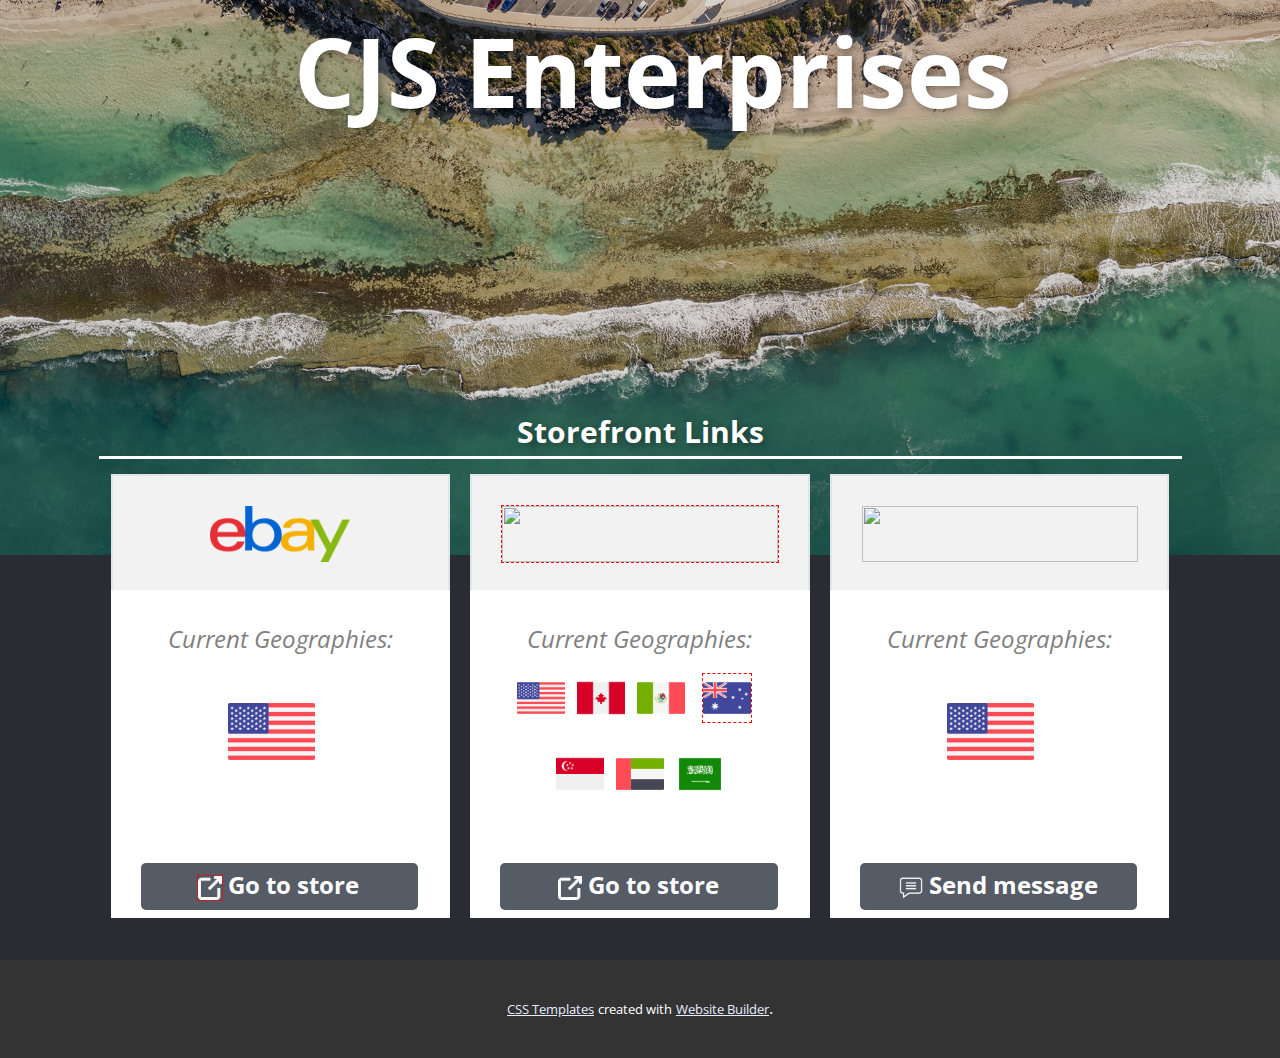
==== commit 5674cdc8: "Add files via upload" ====
--- a/index.html
+++ b/index.html
@@ -1,8384 +1,113 @@
-<!DOCTYPE html>
-<html>
-<head>
-  <meta charset="utf-8">
-  <meta name="viewport" content="width=device-width">
-  <title>JS Bin</title>
-</head>
-<body>
-<a href="https://www.abstractsonline.com/pp8/#!/6812/presentation/7">7</a>
-<a href="https://www.abstractsonline.com/pp8/#!/6812/presentation/8">8</a>
-<a href="https://www.abstractsonline.com/pp8/#!/6812/presentation/9">9</a>
-<a href="https://www.abstractsonline.com/pp8/#!/6812/presentation/10">10</a>
-<a href="https://www.abstractsonline.com/pp8/#!/6812/presentation/15">15</a>
-<a href="https://www.abstractsonline.com/pp8/#!/6812/presentation/16">16</a>
-<a href="https://www.abstractsonline.com/pp8/#!/6812/presentation/17">17</a>
-<a href="https://www.abstractsonline.com/pp8/#!/6812/presentation/18">18</a>
-<a href="https://www.abstractsonline.com/pp8/#!/6812/presentation/19">19</a>
-<a href="https://www.abstractsonline.com/pp8/#!/6812/presentation/20">20</a>
-<a href="https://www.abstractsonline.com/pp8/#!/6812/presentation/21">21</a>
-<a href="https://www.abstractsonline.com/pp8/#!/6812/presentation/22">22</a>
-<a href="https://www.abstractsonline.com/pp8/#!/6812/presentation/23">23</a>
-<a href="https://www.abstractsonline.com/pp8/#!/6812/presentation/24">24</a>
-<a href="https://www.abstractsonline.com/pp8/#!/6812/presentation/51">51</a>
-<a href="https://www.abstractsonline.com/pp8/#!/6812/presentation/52">52</a>
-<a href="https://www.abstractsonline.com/pp8/#!/6812/presentation/53">53</a>
-<a href="https://www.abstractsonline.com/pp8/#!/6812/presentation/54">54</a>
-<a href="https://www.abstractsonline.com/pp8/#!/6812/presentation/91">91</a>
-<a href="https://www.abstractsonline.com/pp8/#!/6812/presentation/92">92</a>
-<a href="https://www.abstractsonline.com/pp8/#!/6812/presentation/93">93</a>
-<a href="https://www.abstractsonline.com/pp8/#!/6812/presentation/95">95</a>
-<a href="https://www.abstractsonline.com/pp8/#!/6812/presentation/96">96</a>
-<a href="https://www.abstractsonline.com/pp8/#!/6812/presentation/117">117</a>
-<a href="https://www.abstractsonline.com/pp8/#!/6812/presentation/118">118</a>
-<a href="https://www.abstractsonline.com/pp8/#!/6812/presentation/119">119</a>
-<a href="https://www.abstractsonline.com/pp8/#!/6812/presentation/120">120</a>
-<a href="https://www.abstractsonline.com/pp8/#!/6812/presentation/121">121</a>
-<a href="https://www.abstractsonline.com/pp8/#!/6812/presentation/132">132</a>
-<a href="https://www.abstractsonline.com/pp8/#!/6812/presentation/133">133</a>
-<a href="https://www.abstractsonline.com/pp8/#!/6812/presentation/134">134</a>
-<a href="https://www.abstractsonline.com/pp8/#!/6812/presentation/135">135</a>
-<a href="https://www.abstractsonline.com/pp8/#!/6812/presentation/136">136</a>
-<a href="https://www.abstractsonline.com/pp8/#!/6812/presentation/137">137</a>
-<a href="https://www.abstractsonline.com/pp8/#!/6812/presentation/138">138</a>
-<a href="https://www.abstractsonline.com/pp8/#!/6812/presentation/139">139</a>
-<a href="https://www.abstractsonline.com/pp8/#!/6812/presentation/153">153</a>
-<a href="https://www.abstractsonline.com/pp8/#!/6812/presentation/270">270</a>
-<a href="https://www.abstractsonline.com/pp8/#!/6812/presentation/275">275</a>
-<a href="https://www.abstractsonline.com/pp8/#!/6812/presentation/275">275</a>
-<a href="https://www.abstractsonline.com/pp8/#!/6812/presentation/276">276</a>
-<a href="https://www.abstractsonline.com/pp8/#!/6812/presentation/276">276</a>
-<a href="https://www.abstractsonline.com/pp8/#!/6812/presentation/280">280</a>
-<a href="https://www.abstractsonline.com/pp8/#!/6812/presentation/281">281</a>
-<a href="https://www.abstractsonline.com/pp8/#!/6812/presentation/285">285</a>
-<a href="https://www.abstractsonline.com/pp8/#!/6812/presentation/285">285</a>
-<a href="https://www.abstractsonline.com/pp8/#!/6812/presentation/294">294</a>
-<a href="https://www.abstractsonline.com/pp8/#!/6812/presentation/297">297</a>
-<a href="https://www.abstractsonline.com/pp8/#!/6812/presentation/298">298</a>
-<a href="https://www.abstractsonline.com/pp8/#!/6812/presentation/307">307</a>
-<a href="https://www.abstractsonline.com/pp8/#!/6812/presentation/308">308</a>
-<a href="https://www.abstractsonline.com/pp8/#!/6812/presentation/310">310</a>
-<a href="https://www.abstractsonline.com/pp8/#!/6812/presentation/331">331</a>
-<a href="https://www.abstractsonline.com/pp8/#!/6812/presentation/338">338</a>
-<a href="https://www.abstractsonline.com/pp8/#!/6812/presentation/339">339</a>
-<a href="https://www.abstractsonline.com/pp8/#!/6812/presentation/346">346</a>
-<a href="https://www.abstractsonline.com/pp8/#!/6812/presentation/359">359</a>
-<a href="https://www.abstractsonline.com/pp8/#!/6812/presentation/360">360</a>
-<a href="https://www.abstractsonline.com/pp8/#!/6812/presentation/361">361</a>
-<a href="https://www.abstractsonline.com/pp8/#!/6812/presentation/362">362</a>
-<a href="https://www.abstractsonline.com/pp8/#!/6812/presentation/363">363</a>
-<a href="https://www.abstractsonline.com/pp8/#!/6812/presentation/364">364</a>
-<a href="https://www.abstractsonline.com/pp8/#!/6812/presentation/365">365</a>
-<a href="https://www.abstractsonline.com/pp8/#!/6812/presentation/366">366</a>
-<a href="https://www.abstractsonline.com/pp8/#!/6812/presentation/367">367</a>
-<a href="https://www.abstractsonline.com/pp8/#!/6812/presentation/372">372</a>
-<a href="https://www.abstractsonline.com/pp8/#!/6812/presentation/373">373</a>
-<a href="https://www.abstractsonline.com/pp8/#!/6812/presentation/374">374</a>
-<a href="https://www.abstractsonline.com/pp8/#!/6812/presentation/375">375</a>
-<a href="https://www.abstractsonline.com/pp8/#!/6812/presentation/381">381</a>
-<a href="https://www.abstractsonline.com/pp8/#!/6812/presentation/382">382</a>
-<a href="https://www.abstractsonline.com/pp8/#!/6812/presentation/383">383</a>
-<a href="https://www.abstractsonline.com/pp8/#!/6812/presentation/384">384</a>
-<a href="https://www.abstractsonline.com/pp8/#!/6812/presentation/385">385</a>
-<a href="https://www.abstractsonline.com/pp8/#!/6812/presentation/386">386</a>
-<a href="https://www.abstractsonline.com/pp8/#!/6812/presentation/387">387</a>
-<a href="https://www.abstractsonline.com/pp8/#!/6812/presentation/388">388</a>
-<a href="https://www.abstractsonline.com/pp8/#!/6812/presentation/389">389</a>
-<a href="https://www.abstractsonline.com/pp8/#!/6812/presentation/393">393</a>
-<a href="https://www.abstractsonline.com/pp8/#!/6812/presentation/398">398</a>
-<a href="https://www.abstractsonline.com/pp8/#!/6812/presentation/399">399</a>
-<a href="https://www.abstractsonline.com/pp8/#!/6812/presentation/400">400</a>
-<a href="https://www.abstractsonline.com/pp8/#!/6812/presentation/401">401</a>
-<a href="https://www.abstractsonline.com/pp8/#!/6812/presentation/402">402</a>
-<a href="https://www.abstractsonline.com/pp8/#!/6812/presentation/419">419</a>
-<a href="https://www.abstractsonline.com/pp8/#!/6812/presentation/431">431</a>
-<a href="https://www.abstractsonline.com/pp8/#!/6812/presentation/444">444</a>
-<a href="https://www.abstractsonline.com/pp8/#!/6812/presentation/445">445</a>
-<a href="https://www.abstractsonline.com/pp8/#!/6812/presentation/446">446</a>
-<a href="https://www.abstractsonline.com/pp8/#!/6812/presentation/447">447</a>
-<a href="https://www.abstractsonline.com/pp8/#!/6812/presentation/448">448</a>
-<a href="https://www.abstractsonline.com/pp8/#!/6812/presentation/456">456</a>
-<a href="https://www.abstractsonline.com/pp8/#!/6812/presentation/457">457</a>
-<a href="https://www.abstractsonline.com/pp8/#!/6812/presentation/458">458</a>
-<a href="https://www.abstractsonline.com/pp8/#!/6812/presentation/459">459</a>
-<a href="https://www.abstractsonline.com/pp8/#!/6812/presentation/470">470</a>
-<a href="https://www.abstractsonline.com/pp8/#!/6812/presentation/470">470</a>
-<a href="https://www.abstractsonline.com/pp8/#!/6812/presentation/478">478</a>
-<a href="https://www.abstractsonline.com/pp8/#!/6812/presentation/478">478</a>
-<a href="https://www.abstractsonline.com/pp8/#!/6812/presentation/479">479</a>
-<a href="https://www.abstractsonline.com/pp8/#!/6812/presentation/479">479</a>
-<a href="https://www.abstractsonline.com/pp8/#!/6812/presentation/480">480</a>
-<a href="https://www.abstractsonline.com/pp8/#!/6812/presentation/480">480</a>
-<a href="https://www.abstractsonline.com/pp8/#!/6812/presentation/481">481</a>
-<a href="https://www.abstractsonline.com/pp8/#!/6812/presentation/495">495</a>
-<a href="https://www.abstractsonline.com/pp8/#!/6812/presentation/501">501</a>
-<a href="https://www.abstractsonline.com/pp8/#!/6812/presentation/502">502</a>
-<a href="https://www.abstractsonline.com/pp8/#!/6812/presentation/503">503</a>
-<a href="https://www.abstractsonline.com/pp8/#!/6812/presentation/504">504</a>
-<a href="https://www.abstractsonline.com/pp8/#!/6812/presentation/505">505</a>
-<a href="https://www.abstractsonline.com/pp8/#!/6812/presentation/505">505</a>
-<a href="https://www.abstractsonline.com/pp8/#!/6812/presentation/506">506</a>
-<a href="https://www.abstractsonline.com/pp8/#!/6812/presentation/506">506</a>
-<a href="https://www.abstractsonline.com/pp8/#!/6812/presentation/507">507</a>
-<a href="https://www.abstractsonline.com/pp8/#!/6812/presentation/513">513</a>
-<a href="https://www.abstractsonline.com/pp8/#!/6812/presentation/514">514</a>
-<a href="https://www.abstractsonline.com/pp8/#!/6812/presentation/514">514</a>
-<a href="https://www.abstractsonline.com/pp8/#!/6812/presentation/515">515</a>
-<a href="https://www.abstractsonline.com/pp8/#!/6812/presentation/515">515</a>
-<a href="https://www.abstractsonline.com/pp8/#!/6812/presentation/516">516</a>
-<a href="https://www.abstractsonline.com/pp8/#!/6812/presentation/516">516</a>
-<a href="https://www.abstractsonline.com/pp8/#!/6812/presentation/521">521</a>
-<a href="https://www.abstractsonline.com/pp8/#!/6812/presentation/523">523</a>
-<a href="https://www.abstractsonline.com/pp8/#!/6812/presentation/525">525</a>
-<a href="https://www.abstractsonline.com/pp8/#!/6812/presentation/526">526</a>
-<a href="https://www.abstractsonline.com/pp8/#!/6812/presentation/550">550</a>
-<a href="https://www.abstractsonline.com/pp8/#!/6812/presentation/551">551</a>
-<a href="https://www.abstractsonline.com/pp8/#!/6812/presentation/553">553</a>
-<a href="https://www.abstractsonline.com/pp8/#!/6812/presentation/554">554</a>
-<a href="https://www.abstractsonline.com/pp8/#!/6812/presentation/555">555</a>
-<a href="https://www.abstractsonline.com/pp8/#!/6812/presentation/556">556</a>
-<a href="https://www.abstractsonline.com/pp8/#!/6812/presentation/557">557</a>
-<a href="https://www.abstractsonline.com/pp8/#!/6812/presentation/558">558</a>
-<a href="https://www.abstractsonline.com/pp8/#!/6812/presentation/559">559</a>
-<a href="https://www.abstractsonline.com/pp8/#!/6812/presentation/560">560</a>
-<a href="https://www.abstractsonline.com/pp8/#!/6812/presentation/580">580</a>
-<a href="https://www.abstractsonline.com/pp8/#!/6812/presentation/582">582</a>
-<a href="https://www.abstractsonline.com/pp8/#!/6812/presentation/583">583</a>
-<a href="https://www.abstractsonline.com/pp8/#!/6812/presentation/585">585</a>
-<a href="https://www.abstractsonline.com/pp8/#!/6812/presentation/586">586</a>
-<a href="https://www.abstractsonline.com/pp8/#!/6812/presentation/587">587</a>
-<a href="https://www.abstractsonline.com/pp8/#!/6812/presentation/588">588</a>
-<a href="https://www.abstractsonline.com/pp8/#!/6812/presentation/598">598</a>
-<a href="https://www.abstractsonline.com/pp8/#!/6812/presentation/616">616</a>
-<a href="https://www.abstractsonline.com/pp8/#!/6812/presentation/621">621</a>
-<a href="https://www.abstractsonline.com/pp8/#!/6812/presentation/626">626</a>
-<a href="https://www.abstractsonline.com/pp8/#!/6812/presentation/629">629</a>
-<a href="https://www.abstractsonline.com/pp8/#!/6812/presentation/630">630</a>
-<a href="https://www.abstractsonline.com/pp8/#!/6812/presentation/631">631</a>
-<a href="https://www.abstractsonline.com/pp8/#!/6812/presentation/632">632</a>
-<a href="https://www.abstractsonline.com/pp8/#!/6812/presentation/636">636</a>
-<a href="https://www.abstractsonline.com/pp8/#!/6812/presentation/637">637</a>
-<a href="https://www.abstractsonline.com/pp8/#!/6812/presentation/639">639</a>
-<a href="https://www.abstractsonline.com/pp8/#!/6812/presentation/640">640</a>
-<a href="https://www.abstractsonline.com/pp8/#!/6812/presentation/643">643</a>
-<a href="https://www.abstractsonline.com/pp8/#!/6812/presentation/644">644</a>
-<a href="https://www.abstractsonline.com/pp8/#!/6812/presentation/658">658</a>
-<a href="https://www.abstractsonline.com/pp8/#!/6812/presentation/667">667</a>
-<a href="https://www.abstractsonline.com/pp8/#!/6812/presentation/667">667</a>
-<a href="https://www.abstractsonline.com/pp8/#!/6812/presentation/668">668</a>
-<a href="https://www.abstractsonline.com/pp8/#!/6812/presentation/668">668</a>
-<a href="https://www.abstractsonline.com/pp8/#!/6812/presentation/669">669</a>
-<a href="https://www.abstractsonline.com/pp8/#!/6812/presentation/669">669</a>
-<a href="https://www.abstractsonline.com/pp8/#!/6812/presentation/670">670</a>
-<a href="https://www.abstractsonline.com/pp8/#!/6812/presentation/670">670</a>
-<a href="https://www.abstractsonline.com/pp8/#!/6812/presentation/671">671</a>
-<a href="https://www.abstractsonline.com/pp8/#!/6812/presentation/671">671</a>
-<a href="https://www.abstractsonline.com/pp8/#!/6812/presentation/672">672</a>
-<a href="https://www.abstractsonline.com/pp8/#!/6812/presentation/672">672</a>
-<a href="https://www.abstractsonline.com/pp8/#!/6812/presentation/673">673</a>
-<a href="https://www.abstractsonline.com/pp8/#!/6812/presentation/673">673</a>
-<a href="https://www.abstractsonline.com/pp8/#!/6812/presentation/674">674</a>
-<a href="https://www.abstractsonline.com/pp8/#!/6812/presentation/674">674</a>
-<a href="https://www.abstractsonline.com/pp8/#!/6812/presentation/675">675</a>
-<a href="https://www.abstractsonline.com/pp8/#!/6812/presentation/675">675</a>
-<a href="https://www.abstractsonline.com/pp8/#!/6812/presentation/677">677</a>
-<a href="https://www.abstractsonline.com/pp8/#!/6812/presentation/691">691</a>
-<a href="https://www.abstractsonline.com/pp8/#!/6812/presentation/692">692</a>
-<a href="https://www.abstractsonline.com/pp8/#!/6812/presentation/725">725</a>
-<a href="https://www.abstractsonline.com/pp8/#!/6812/presentation/755">755</a>
-<a href="https://www.abstractsonline.com/pp8/#!/6812/presentation/756">756</a>
-<a href="https://www.abstractsonline.com/pp8/#!/6812/presentation/757">757</a>
-<a href="https://www.abstractsonline.com/pp8/#!/6812/presentation/759">759</a>
-<a href="https://www.abstractsonline.com/pp8/#!/6812/presentation/760">760</a>
-<a href="https://www.abstractsonline.com/pp8/#!/6812/presentation/761">761</a>
-<a href="https://www.abstractsonline.com/pp8/#!/6812/presentation/762">762</a>
-<a href="https://www.abstractsonline.com/pp8/#!/6812/presentation/773">773</a>
-<a href="https://www.abstractsonline.com/pp8/#!/6812/presentation/801">801</a>
-<a href="https://www.abstractsonline.com/pp8/#!/6812/presentation/802">802</a>
-<a href="https://www.abstractsonline.com/pp8/#!/6812/presentation/803">803</a>
-<a href="https://www.abstractsonline.com/pp8/#!/6812/presentation/804">804</a>
-<a href="https://www.abstractsonline.com/pp8/#!/6812/presentation/839">839</a>
-<a href="https://www.abstractsonline.com/pp8/#!/6812/presentation/840">840</a>
-<a href="https://www.abstractsonline.com/pp8/#!/6812/presentation/841">841</a>
-<a href="https://www.abstractsonline.com/pp8/#!/6812/presentation/842">842</a>
-<a href="https://www.abstractsonline.com/pp8/#!/6812/presentation/843">843</a>
-<a href="https://www.abstractsonline.com/pp8/#!/6812/presentation/844">844</a>
-<a href="https://www.abstractsonline.com/pp8/#!/6812/presentation/845">845</a>
-<a href="https://www.abstractsonline.com/pp8/#!/6812/presentation/846">846</a>
-<a href="https://www.abstractsonline.com/pp8/#!/6812/presentation/847">847</a>
-<a href="https://www.abstractsonline.com/pp8/#!/6812/presentation/867">867</a>
-<a href="https://www.abstractsonline.com/pp8/#!/6812/presentation/869">869</a>
-<a href="https://www.abstractsonline.com/pp8/#!/6812/presentation/870">870</a>
-<a href="https://www.abstractsonline.com/pp8/#!/6812/presentation/871">871</a>
-<a href="https://www.abstractsonline.com/pp8/#!/6812/presentation/872">872</a>
-<a href="https://www.abstractsonline.com/pp8/#!/6812/presentation/873">873</a>
-<a href="https://www.abstractsonline.com/pp8/#!/6812/presentation/874">874</a>
-<a href="https://www.abstractsonline.com/pp8/#!/6812/presentation/875">875</a>
-<a href="https://www.abstractsonline.com/pp8/#!/6812/presentation/876">876</a>
-<a href="https://www.abstractsonline.com/pp8/#!/6812/presentation/877">877</a>
-<a href="https://www.abstractsonline.com/pp8/#!/6812/presentation/879">879</a>
-<a href="https://www.abstractsonline.com/pp8/#!/6812/presentation/880">880</a>
-<a href="https://www.abstractsonline.com/pp8/#!/6812/presentation/881">881</a>
-<a href="https://www.abstractsonline.com/pp8/#!/6812/presentation/882">882</a>
-<a href="https://www.abstractsonline.com/pp8/#!/6812/presentation/883">883</a>
-<a href="https://www.abstractsonline.com/pp8/#!/6812/presentation/884">884</a>
-<a href="https://www.abstractsonline.com/pp8/#!/6812/presentation/885">885</a>
-<a href="https://www.abstractsonline.com/pp8/#!/6812/presentation/886">886</a>
-<a href="https://www.abstractsonline.com/pp8/#!/6812/presentation/887">887</a>
-<a href="https://www.abstractsonline.com/pp8/#!/6812/presentation/888">888</a>
-<a href="https://www.abstractsonline.com/pp8/#!/6812/presentation/889">889</a>
-<a href="https://www.abstractsonline.com/pp8/#!/6812/presentation/890">890</a>
-<a href="https://www.abstractsonline.com/pp8/#!/6812/presentation/891">891</a>
-<a href="https://www.abstractsonline.com/pp8/#!/6812/presentation/892">892</a>
-<a href="https://www.abstractsonline.com/pp8/#!/6812/presentation/893">893</a>
-<a href="https://www.abstractsonline.com/pp8/#!/6812/presentation/893">893</a>
-<a href="https://www.abstractsonline.com/pp8/#!/6812/presentation/894">894</a>
-<a href="https://www.abstractsonline.com/pp8/#!/6812/presentation/894">894</a>
-<a href="https://www.abstractsonline.com/pp8/#!/6812/presentation/895">895</a>
-<a href="https://www.abstractsonline.com/pp8/#!/6812/presentation/895">895</a>
-<a href="https://www.abstractsonline.com/pp8/#!/6812/presentation/896">896</a>
-<a href="https://www.abstractsonline.com/pp8/#!/6812/presentation/896">896</a>
-<a href="https://www.abstractsonline.com/pp8/#!/6812/presentation/897">897</a>
-<a href="https://www.abstractsonline.com/pp8/#!/6812/presentation/897">897</a>
-<a href="https://www.abstractsonline.com/pp8/#!/6812/presentation/898">898</a>
-<a href="https://www.abstractsonline.com/pp8/#!/6812/presentation/898">898</a>
-<a href="https://www.abstractsonline.com/pp8/#!/6812/presentation/899">899</a>
-<a href="https://www.abstractsonline.com/pp8/#!/6812/presentation/899">899</a>
-<a href="https://www.abstractsonline.com/pp8/#!/6812/presentation/900">900</a>
-<a href="https://www.abstractsonline.com/pp8/#!/6812/presentation/900">900</a>
-<a href="https://www.abstractsonline.com/pp8/#!/6812/presentation/901">901</a>
-<a href="https://www.abstractsonline.com/pp8/#!/6812/presentation/901">901</a>
-<a href="https://www.abstractsonline.com/pp8/#!/6812/presentation/902">902</a>
-<a href="https://www.abstractsonline.com/pp8/#!/6812/presentation/902">902</a>
-<a href="https://www.abstractsonline.com/pp8/#!/6812/presentation/903">903</a>
-<a href="https://www.abstractsonline.com/pp8/#!/6812/presentation/903">903</a>
-<a href="https://www.abstractsonline.com/pp8/#!/6812/presentation/905">905</a>
-<a href="https://www.abstractsonline.com/pp8/#!/6812/presentation/905">905</a>
-<a href="https://www.abstractsonline.com/pp8/#!/6812/presentation/906">906</a>
-<a href="https://www.abstractsonline.com/pp8/#!/6812/presentation/906">906</a>
-<a href="https://www.abstractsonline.com/pp8/#!/6812/presentation/907">907</a>
-<a href="https://www.abstractsonline.com/pp8/#!/6812/presentation/907">907</a>
-<a href="https://www.abstractsonline.com/pp8/#!/6812/presentation/908">908</a>
-<a href="https://www.abstractsonline.com/pp8/#!/6812/presentation/908">908</a>
-<a href="https://www.abstractsonline.com/pp8/#!/6812/presentation/909">909</a>
-<a href="https://www.abstractsonline.com/pp8/#!/6812/presentation/909">909</a>
-<a href="https://www.abstractsonline.com/pp8/#!/6812/presentation/910">910</a>
-<a href="https://www.abstractsonline.com/pp8/#!/6812/presentation/910">910</a>
-<a href="https://www.abstractsonline.com/pp8/#!/6812/presentation/911">911</a>
-<a href="https://www.abstractsonline.com/pp8/#!/6812/presentation/911">911</a>
-<a href="https://www.abstractsonline.com/pp8/#!/6812/presentation/912">912</a>
-<a href="https://www.abstractsonline.com/pp8/#!/6812/presentation/913">913</a>
-<a href="https://www.abstractsonline.com/pp8/#!/6812/presentation/914">914</a>
-<a href="https://www.abstractsonline.com/pp8/#!/6812/presentation/915">915</a>
-<a href="https://www.abstractsonline.com/pp8/#!/6812/presentation/916">916</a>
-<a href="https://www.abstractsonline.com/pp8/#!/6812/presentation/917">917</a>
-<a href="https://www.abstractsonline.com/pp8/#!/6812/presentation/918">918</a>
-<a href="https://www.abstractsonline.com/pp8/#!/6812/presentation/919">919</a>
-<a href="https://www.abstractsonline.com/pp8/#!/6812/presentation/920">920</a>
-<a href="https://www.abstractsonline.com/pp8/#!/6812/presentation/921">921</a>
-<a href="https://www.abstractsonline.com/pp8/#!/6812/presentation/922">922</a>
-<a href="https://www.abstractsonline.com/pp8/#!/6812/presentation/923">923</a>
-<a href="https://www.abstractsonline.com/pp8/#!/6812/presentation/926">926</a>
-<a href="https://www.abstractsonline.com/pp8/#!/6812/presentation/928">928</a>
-<a href="https://www.abstractsonline.com/pp8/#!/6812/presentation/929">929</a>
-<a href="https://www.abstractsonline.com/pp8/#!/6812/presentation/930">930</a>
-<a href="https://www.abstractsonline.com/pp8/#!/6812/presentation/932">932</a>
-<a href="https://www.abstractsonline.com/pp8/#!/6812/presentation/933">933</a>
-<a href="https://www.abstractsonline.com/pp8/#!/6812/presentation/934">934</a>
-<a href="https://www.abstractsonline.com/pp8/#!/6812/presentation/935">935</a>
-<a href="https://www.abstractsonline.com/pp8/#!/6812/presentation/936">936</a>
-<a href="https://www.abstractsonline.com/pp8/#!/6812/presentation/937">937</a>
-<a href="https://www.abstractsonline.com/pp8/#!/6812/presentation/938">938</a>
-<a href="https://www.abstractsonline.com/pp8/#!/6812/presentation/939">939</a>
-<a href="https://www.abstractsonline.com/pp8/#!/6812/presentation/940">940</a>
-<a href="https://www.abstractsonline.com/pp8/#!/6812/presentation/941">941</a>
-<a href="https://www.abstractsonline.com/pp8/#!/6812/presentation/942">942</a>
-<a href="https://www.abstractsonline.com/pp8/#!/6812/presentation/943">943</a>
-<a href="https://www.abstractsonline.com/pp8/#!/6812/presentation/944">944</a>
-<a href="https://www.abstractsonline.com/pp8/#!/6812/presentation/945">945</a>
-<a href="https://www.abstractsonline.com/pp8/#!/6812/presentation/946">946</a>
-<a href="https://www.abstractsonline.com/pp8/#!/6812/presentation/947">947</a>
-<a href="https://www.abstractsonline.com/pp8/#!/6812/presentation/949">949</a>
-<a href="https://www.abstractsonline.com/pp8/#!/6812/presentation/950">950</a>
-<a href="https://www.abstractsonline.com/pp8/#!/6812/presentation/951">951</a>
-<a href="https://www.abstractsonline.com/pp8/#!/6812/presentation/952">952</a>
-<a href="https://www.abstractsonline.com/pp8/#!/6812/presentation/953">953</a>
-<a href="https://www.abstractsonline.com/pp8/#!/6812/presentation/954">954</a>
-<a href="https://www.abstractsonline.com/pp8/#!/6812/presentation/955">955</a>
-<a href="https://www.abstractsonline.com/pp8/#!/6812/presentation/956">956</a>
-<a href="https://www.abstractsonline.com/pp8/#!/6812/presentation/957">957</a>
-<a href="https://www.abstractsonline.com/pp8/#!/6812/presentation/958">958</a>
-<a href="https://www.abstractsonline.com/pp8/#!/6812/presentation/959">959</a>
-<a href="https://www.abstractsonline.com/pp8/#!/6812/presentation/960">960</a>
-<a href="https://www.abstractsonline.com/pp8/#!/6812/presentation/961">961</a>
-<a href="https://www.abstractsonline.com/pp8/#!/6812/presentation/962">962</a>
-<a href="https://www.abstractsonline.com/pp8/#!/6812/presentation/963">963</a>
-<a href="https://www.abstractsonline.com/pp8/#!/6812/presentation/964">964</a>
-<a href="https://www.abstractsonline.com/pp8/#!/6812/presentation/965">965</a>
-<a href="https://www.abstractsonline.com/pp8/#!/6812/presentation/966">966</a>
-<a href="https://www.abstractsonline.com/pp8/#!/6812/presentation/967">967</a>
-<a href="https://www.abstractsonline.com/pp8/#!/6812/presentation/968">968</a>
-<a href="https://www.abstractsonline.com/pp8/#!/6812/presentation/969">969</a>
-<a href="https://www.abstractsonline.com/pp8/#!/6812/presentation/970">970</a>
-<a href="https://www.abstractsonline.com/pp8/#!/6812/presentation/971">971</a>
-<a href="https://www.abstractsonline.com/pp8/#!/6812/presentation/972">972</a>
-<a href="https://www.abstractsonline.com/pp8/#!/6812/presentation/973">973</a>
-<a href="https://www.abstractsonline.com/pp8/#!/6812/presentation/974">974</a>
-<a href="https://www.abstractsonline.com/pp8/#!/6812/presentation/975">975</a>
-<a href="https://www.abstractsonline.com/pp8/#!/6812/presentation/976">976</a>
-<a href="https://www.abstractsonline.com/pp8/#!/6812/presentation/978">978</a>
-<a href="https://www.abstractsonline.com/pp8/#!/6812/presentation/979">979</a>
-<a href="https://www.abstractsonline.com/pp8/#!/6812/presentation/980">980</a>
-<a href="https://www.abstractsonline.com/pp8/#!/6812/presentation/981">981</a>
-<a href="https://www.abstractsonline.com/pp8/#!/6812/presentation/982">982</a>
-<a href="https://www.abstractsonline.com/pp8/#!/6812/presentation/983">983</a>
-<a href="https://www.abstractsonline.com/pp8/#!/6812/presentation/984">984</a>
-<a href="https://www.abstractsonline.com/pp8/#!/6812/presentation/985">985</a>
-<a href="https://www.abstractsonline.com/pp8/#!/6812/presentation/986">986</a>
-<a href="https://www.abstractsonline.com/pp8/#!/6812/presentation/987">987</a>
-<a href="https://www.abstractsonline.com/pp8/#!/6812/presentation/988">988</a>
-<a href="https://www.abstractsonline.com/pp8/#!/6812/presentation/989">989</a>
-<a href="https://www.abstractsonline.com/pp8/#!/6812/presentation/991">991</a>
-<a href="https://www.abstractsonline.com/pp8/#!/6812/presentation/992">992</a>
-<a href="https://www.abstractsonline.com/pp8/#!/6812/presentation/993">993</a>
-<a href="https://www.abstractsonline.com/pp8/#!/6812/presentation/994">994</a>
-<a href="https://www.abstractsonline.com/pp8/#!/6812/presentation/995">995</a>
-<a href="https://www.abstractsonline.com/pp8/#!/6812/presentation/996">996</a>
-<a href="https://www.abstractsonline.com/pp8/#!/6812/presentation/997">997</a>
-<a href="https://www.abstractsonline.com/pp8/#!/6812/presentation/998">998</a>
-<a href="https://www.abstractsonline.com/pp8/#!/6812/presentation/999">999</a>
-<a href="https://www.abstractsonline.com/pp8/#!/6812/presentation/1000">1000</a>
-<a href="https://www.abstractsonline.com/pp8/#!/6812/presentation/1001">1001</a>
-<a href="https://www.abstractsonline.com/pp8/#!/6812/presentation/1002">1002</a>
-<a href="https://www.abstractsonline.com/pp8/#!/6812/presentation/1003">1003</a>
-<a href="https://www.abstractsonline.com/pp8/#!/6812/presentation/1004">1004</a>
-<a href="https://www.abstractsonline.com/pp8/#!/6812/presentation/1018">1018</a>
-<a href="https://www.abstractsonline.com/pp8/#!/6812/presentation/1038">1038</a>
-<a href="https://www.abstractsonline.com/pp8/#!/6812/presentation/1039">1039</a>
-<a href="https://www.abstractsonline.com/pp8/#!/6812/presentation/1040">1040</a>
-<a href="https://www.abstractsonline.com/pp8/#!/6812/presentation/1041">1041</a>
-<a href="https://www.abstractsonline.com/pp8/#!/6812/presentation/1042">1042</a>
-<a href="https://www.abstractsonline.com/pp8/#!/6812/presentation/1043">1043</a>
-<a href="https://www.abstractsonline.com/pp8/#!/6812/presentation/1053">1053</a>
-<a href="https://www.abstractsonline.com/pp8/#!/6812/presentation/1054">1054</a>
-<a href="https://www.abstractsonline.com/pp8/#!/6812/presentation/1055">1055</a>
-<a href="https://www.abstractsonline.com/pp8/#!/6812/presentation/1057">1057</a>
-<a href="https://www.abstractsonline.com/pp8/#!/6812/presentation/1058">1058</a>
-<a href="https://www.abstractsonline.com/pp8/#!/6812/presentation/1061">1061</a>
-<a href="https://www.abstractsonline.com/pp8/#!/6812/presentation/1062">1062</a>
-<a href="https://www.abstractsonline.com/pp8/#!/6812/presentation/1063">1063</a>
-<a href="https://www.abstractsonline.com/pp8/#!/6812/presentation/1065">1065</a>
-<a href="https://www.abstractsonline.com/pp8/#!/6812/presentation/1066">1066</a>
-<a href="https://www.abstractsonline.com/pp8/#!/6812/presentation/1072">1072</a>
-<a href="https://www.abstractsonline.com/pp8/#!/6812/presentation/1072">1072</a>
-<a href="https://www.abstractsonline.com/pp8/#!/6812/presentation/1073">1073</a>
-<a href="https://www.abstractsonline.com/pp8/#!/6812/presentation/1073">1073</a>
-<a href="https://www.abstractsonline.com/pp8/#!/6812/presentation/1074">1074</a>
-<a href="https://www.abstractsonline.com/pp8/#!/6812/presentation/1074">1074</a>
-<a href="https://www.abstractsonline.com/pp8/#!/6812/presentation/1075">1075</a>
-<a href="https://www.abstractsonline.com/pp8/#!/6812/presentation/1075">1075</a>
-<a href="https://www.abstractsonline.com/pp8/#!/6812/presentation/1079">1079</a>
-<a href="https://www.abstractsonline.com/pp8/#!/6812/presentation/1080">1080</a>
-<a href="https://www.abstractsonline.com/pp8/#!/6812/presentation/1086">1086</a>
-<a href="https://www.abstractsonline.com/pp8/#!/6812/presentation/1087">1087</a>
-<a href="https://www.abstractsonline.com/pp8/#!/6812/presentation/1088">1088</a>
-<a href="https://www.abstractsonline.com/pp8/#!/6812/presentation/1089">1089</a>
-<a href="https://www.abstractsonline.com/pp8/#!/6812/presentation/1090">1090</a>
-<a href="https://www.abstractsonline.com/pp8/#!/6812/presentation/1091">1091</a>
-<a href="https://www.abstractsonline.com/pp8/#!/6812/presentation/1092">1092</a>
-<a href="https://www.abstractsonline.com/pp8/#!/6812/presentation/1093">1093</a>
-<a href="https://www.abstractsonline.com/pp8/#!/6812/presentation/1094">1094</a>
-<a href="https://www.abstractsonline.com/pp8/#!/6812/presentation/1094">1094</a>
-<a href="https://www.abstractsonline.com/pp8/#!/6812/presentation/1095">1095</a>
-<a href="https://www.abstractsonline.com/pp8/#!/6812/presentation/1095">1095</a>
-<a href="https://www.abstractsonline.com/pp8/#!/6812/presentation/1096">1096</a>
-<a href="https://www.abstractsonline.com/pp8/#!/6812/presentation/1096">1096</a>
-<a href="https://www.abstractsonline.com/pp8/#!/6812/presentation/1097">1097</a>
-<a href="https://www.abstractsonline.com/pp8/#!/6812/presentation/1097">1097</a>
-<a href="https://www.abstractsonline.com/pp8/#!/6812/presentation/1098">1098</a>
-<a href="https://www.abstractsonline.com/pp8/#!/6812/presentation/1098">1098</a>
-<a href="https://www.abstractsonline.com/pp8/#!/6812/presentation/1099">1099</a>
-<a href="https://www.abstractsonline.com/pp8/#!/6812/presentation/1099">1099</a>
-<a href="https://www.abstractsonline.com/pp8/#!/6812/presentation/1100">1100</a>
-<a href="https://www.abstractsonline.com/pp8/#!/6812/presentation/1100">1100</a>
-<a href="https://www.abstractsonline.com/pp8/#!/6812/presentation/1101">1101</a>
-<a href="https://www.abstractsonline.com/pp8/#!/6812/presentation/1101">1101</a>
-<a href="https://www.abstractsonline.com/pp8/#!/6812/presentation/1102">1102</a>
-<a href="https://www.abstractsonline.com/pp8/#!/6812/presentation/1102">1102</a>
-<a href="https://www.abstractsonline.com/pp8/#!/6812/presentation/1103">1103</a>
-<a href="https://www.abstractsonline.com/pp8/#!/6812/presentation/1104">1104</a>
-<a href="https://www.abstractsonline.com/pp8/#!/6812/presentation/1105">1105</a>
-<a href="https://www.abstractsonline.com/pp8/#!/6812/presentation/1106">1106</a>
-<a href="https://www.abstractsonline.com/pp8/#!/6812/presentation/1107">1107</a>
-<a href="https://www.abstractsonline.com/pp8/#!/6812/presentation/1108">1108</a>
-<a href="https://www.abstractsonline.com/pp8/#!/6812/presentation/1108">1108</a>
-<a href="https://www.abstractsonline.com/pp8/#!/6812/presentation/1109">1109</a>
-<a href="https://www.abstractsonline.com/pp8/#!/6812/presentation/1109">1109</a>
-<a href="https://www.abstractsonline.com/pp8/#!/6812/presentation/1110">1110</a>
-<a href="https://www.abstractsonline.com/pp8/#!/6812/presentation/1110">1110</a>
-<a href="https://www.abstractsonline.com/pp8/#!/6812/presentation/1111">1111</a>
-<a href="https://www.abstractsonline.com/pp8/#!/6812/presentation/1111">1111</a>
-<a href="https://www.abstractsonline.com/pp8/#!/6812/presentation/1112">1112</a>
-<a href="https://www.abstractsonline.com/pp8/#!/6812/presentation/1112">1112</a>
-<a href="https://www.abstractsonline.com/pp8/#!/6812/presentation/1113">1113</a>
-<a href="https://www.abstractsonline.com/pp8/#!/6812/presentation/1113">1113</a>
-<a href="https://www.abstractsonline.com/pp8/#!/6812/presentation/1114">1114</a>
-<a href="https://www.abstractsonline.com/pp8/#!/6812/presentation/1114">1114</a>
-<a href="https://www.abstractsonline.com/pp8/#!/6812/presentation/1115">1115</a>
-<a href="https://www.abstractsonline.com/pp8/#!/6812/presentation/1115">1115</a>
-<a href="https://www.abstractsonline.com/pp8/#!/6812/presentation/1116">1116</a>
-<a href="https://www.abstractsonline.com/pp8/#!/6812/presentation/1116">1116</a>
-<a href="https://www.abstractsonline.com/pp8/#!/6812/presentation/1117">1117</a>
-<a href="https://www.abstractsonline.com/pp8/#!/6812/presentation/1117">1117</a>
-<a href="https://www.abstractsonline.com/pp8/#!/6812/presentation/1118">1118</a>
-<a href="https://www.abstractsonline.com/pp8/#!/6812/presentation/1118">1118</a>
-<a href="https://www.abstractsonline.com/pp8/#!/6812/presentation/1119">1119</a>
-<a href="https://www.abstractsonline.com/pp8/#!/6812/presentation/1119">1119</a>
-<a href="https://www.abstractsonline.com/pp8/#!/6812/presentation/1120">1120</a>
-<a href="https://www.abstractsonline.com/pp8/#!/6812/presentation/1121">1121</a>
-<a href="https://www.abstractsonline.com/pp8/#!/6812/presentation/1122">1122</a>
-<a href="https://www.abstractsonline.com/pp8/#!/6812/presentation/1123">1123</a>
-<a href="https://www.abstractsonline.com/pp8/#!/6812/presentation/1124">1124</a>
-<a href="https://www.abstractsonline.com/pp8/#!/6812/presentation/1125">1125</a>
-<a href="https://www.abstractsonline.com/pp8/#!/6812/presentation/1125">1125</a>
-<a href="https://www.abstractsonline.com/pp8/#!/6812/presentation/1126">1126</a>
-<a href="https://www.abstractsonline.com/pp8/#!/6812/presentation/1127">1127</a>
-<a href="https://www.abstractsonline.com/pp8/#!/6812/presentation/1128">1128</a>
-<a href="https://www.abstractsonline.com/pp8/#!/6812/presentation/1129">1129</a>
-<a href="https://www.abstractsonline.com/pp8/#!/6812/presentation/1130">1130</a>
-<a href="https://www.abstractsonline.com/pp8/#!/6812/presentation/1131">1131</a>
-<a href="https://www.abstractsonline.com/pp8/#!/6812/presentation/1132">1132</a>
-<a href="https://www.abstractsonline.com/pp8/#!/6812/presentation/1133">1133</a>
-<a href="https://www.abstractsonline.com/pp8/#!/6812/presentation/1135">1135</a>
-<a href="https://www.abstractsonline.com/pp8/#!/6812/presentation/1136">1136</a>
-<a href="https://www.abstractsonline.com/pp8/#!/6812/presentation/1137">1137</a>
-<a href="https://www.abstractsonline.com/pp8/#!/6812/presentation/1138">1138</a>
-<a href="https://www.abstractsonline.com/pp8/#!/6812/presentation/1139">1139</a>
-<a href="https://www.abstractsonline.com/pp8/#!/6812/presentation/1140">1140</a>
-<a href="https://www.abstractsonline.com/pp8/#!/6812/presentation/1141">1141</a>
-<a href="https://www.abstractsonline.com/pp8/#!/6812/presentation/1142">1142</a>
-<a href="https://www.abstractsonline.com/pp8/#!/6812/presentation/1146">1146</a>
-<a href="https://www.abstractsonline.com/pp8/#!/6812/presentation/1147">1147</a>
-<a href="https://www.abstractsonline.com/pp8/#!/6812/presentation/1148">1148</a>
-<a href="https://www.abstractsonline.com/pp8/#!/6812/presentation/1149">1149</a>
-<a href="https://www.abstractsonline.com/pp8/#!/6812/presentation/1150">1150</a>
-<a href="https://www.abstractsonline.com/pp8/#!/6812/presentation/1151">1151</a>
-<a href="https://www.abstractsonline.com/pp8/#!/6812/presentation/1152">1152</a>
-<a href="https://www.abstractsonline.com/pp8/#!/6812/presentation/1153">1153</a>
-<a href="https://www.abstractsonline.com/pp8/#!/6812/presentation/1154">1154</a>
-<a href="https://www.abstractsonline.com/pp8/#!/6812/presentation/1155">1155</a>
-<a href="https://www.abstractsonline.com/pp8/#!/6812/presentation/1156">1156</a>
-<a href="https://www.abstractsonline.com/pp8/#!/6812/presentation/1157">1157</a>
-<a href="https://www.abstractsonline.com/pp8/#!/6812/presentation/1161">1161</a>
-<a href="https://www.abstractsonline.com/pp8/#!/6812/presentation/1189">1189</a>
-<a href="https://www.abstractsonline.com/pp8/#!/6812/presentation/1190">1190</a>
-<a href="https://www.abstractsonline.com/pp8/#!/6812/presentation/1191">1191</a>
-<a href="https://www.abstractsonline.com/pp8/#!/6812/presentation/1192">1192</a>
-<a href="https://www.abstractsonline.com/pp8/#!/6812/presentation/1216">1216</a>
-<a href="https://www.abstractsonline.com/pp8/#!/6812/presentation/1217">1217</a>
-<a href="https://www.abstractsonline.com/pp8/#!/6812/presentation/1219">1219</a>
-<a href="https://www.abstractsonline.com/pp8/#!/6812/presentation/1220">1220</a>
-<a href="https://www.abstractsonline.com/pp8/#!/6812/presentation/1221">1221</a>
-<a href="https://www.abstractsonline.com/pp8/#!/6812/presentation/1222">1222</a>
-<a href="https://www.abstractsonline.com/pp8/#!/6812/presentation/1223">1223</a>
-<a href="https://www.abstractsonline.com/pp8/#!/6812/presentation/1224">1224</a>
-<a href="https://www.abstractsonline.com/pp8/#!/6812/presentation/1225">1225</a>
-<a href="https://www.abstractsonline.com/pp8/#!/6812/presentation/1226">1226</a>
-<a href="https://www.abstractsonline.com/pp8/#!/6812/presentation/1227">1227</a>
-<a href="https://www.abstractsonline.com/pp8/#!/6812/presentation/1228">1228</a>
-<a href="https://www.abstractsonline.com/pp8/#!/6812/presentation/1229">1229</a>
-<a href="https://www.abstractsonline.com/pp8/#!/6812/presentation/1230">1230</a>
-<a href="https://www.abstractsonline.com/pp8/#!/6812/presentation/1231">1231</a>
-<a href="https://www.abstractsonline.com/pp8/#!/6812/presentation/1232">1232</a>
-<a href="https://www.abstractsonline.com/pp8/#!/6812/presentation/1233">1233</a>
-<a href="https://www.abstractsonline.com/pp8/#!/6812/presentation/1234">1234</a>
-<a href="https://www.abstractsonline.com/pp8/#!/6812/presentation/1235">1235</a>
-<a href="https://www.abstractsonline.com/pp8/#!/6812/presentation/1236">1236</a>
-<a href="https://www.abstractsonline.com/pp8/#!/6812/presentation/1237">1237</a>
-<a href="https://www.abstractsonline.com/pp8/#!/6812/presentation/1238">1238</a>
-<a href="https://www.abstractsonline.com/pp8/#!/6812/presentation/1239">1239</a>
-<a href="https://www.abstractsonline.com/pp8/#!/6812/presentation/1240">1240</a>
-<a href="https://www.abstractsonline.com/pp8/#!/6812/presentation/1241">1241</a>
-<a href="https://www.abstractsonline.com/pp8/#!/6812/presentation/1242">1242</a>
-<a href="https://www.abstractsonline.com/pp8/#!/6812/presentation/1243">1243</a>
-<a href="https://www.abstractsonline.com/pp8/#!/6812/presentation/1244">1244</a>
-<a href="https://www.abstractsonline.com/pp8/#!/6812/presentation/1245">1245</a>
-<a href="https://www.abstractsonline.com/pp8/#!/6812/presentation/1246">1246</a>
-<a href="https://www.abstractsonline.com/pp8/#!/6812/presentation/1247">1247</a>
-<a href="https://www.abstractsonline.com/pp8/#!/6812/presentation/1248">1248</a>
-<a href="https://www.abstractsonline.com/pp8/#!/6812/presentation/1248">1248</a>
-<a href="https://www.abstractsonline.com/pp8/#!/6812/presentation/1249">1249</a>
-<a href="https://www.abstractsonline.com/pp8/#!/6812/presentation/1249">1249</a>
-<a href="https://www.abstractsonline.com/pp8/#!/6812/presentation/1250">1250</a>
-<a href="https://www.abstractsonline.com/pp8/#!/6812/presentation/1250">1250</a>
-<a href="https://www.abstractsonline.com/pp8/#!/6812/presentation/1252">1252</a>
-<a href="https://www.abstractsonline.com/pp8/#!/6812/presentation/1252">1252</a>
-<a href="https://www.abstractsonline.com/pp8/#!/6812/presentation/1253">1253</a>
-<a href="https://www.abstractsonline.com/pp8/#!/6812/presentation/1253">1253</a>
-<a href="https://www.abstractsonline.com/pp8/#!/6812/presentation/1254">1254</a>
-<a href="https://www.abstractsonline.com/pp8/#!/6812/presentation/1254">1254</a>
-<a href="https://www.abstractsonline.com/pp8/#!/6812/presentation/1255">1255</a>
-<a href="https://www.abstractsonline.com/pp8/#!/6812/presentation/1255">1255</a>
-<a href="https://www.abstractsonline.com/pp8/#!/6812/presentation/1256">1256</a>
-<a href="https://www.abstractsonline.com/pp8/#!/6812/presentation/1256">1256</a>
-<a href="https://www.abstractsonline.com/pp8/#!/6812/presentation/1257">1257</a>
-<a href="https://www.abstractsonline.com/pp8/#!/6812/presentation/1257">1257</a>
-<a href="https://www.abstractsonline.com/pp8/#!/6812/presentation/1258">1258</a>
-<a href="https://www.abstractsonline.com/pp8/#!/6812/presentation/1258">1258</a>
-<a href="https://www.abstractsonline.com/pp8/#!/6812/presentation/1259">1259</a>
-<a href="https://www.abstractsonline.com/pp8/#!/6812/presentation/1259">1259</a>
-<a href="https://www.abstractsonline.com/pp8/#!/6812/presentation/1260">1260</a>
-<a href="https://www.abstractsonline.com/pp8/#!/6812/presentation/1260">1260</a>
-<a href="https://www.abstractsonline.com/pp8/#!/6812/presentation/1261">1261</a>
-<a href="https://www.abstractsonline.com/pp8/#!/6812/presentation/1261">1261</a>
-<a href="https://www.abstractsonline.com/pp8/#!/6812/presentation/1263">1263</a>
-<a href="https://www.abstractsonline.com/pp8/#!/6812/presentation/1263">1263</a>
-<a href="https://www.abstractsonline.com/pp8/#!/6812/presentation/1264">1264</a>
-<a href="https://www.abstractsonline.com/pp8/#!/6812/presentation/1264">1264</a>
-<a href="https://www.abstractsonline.com/pp8/#!/6812/presentation/1265">1265</a>
-<a href="https://www.abstractsonline.com/pp8/#!/6812/presentation/1265">1265</a>
-<a href="https://www.abstractsonline.com/pp8/#!/6812/presentation/1266">1266</a>
-<a href="https://www.abstractsonline.com/pp8/#!/6812/presentation/1266">1266</a>
-<a href="https://www.abstractsonline.com/pp8/#!/6812/presentation/1267">1267</a>
-<a href="https://www.abstractsonline.com/pp8/#!/6812/presentation/1267">1267</a>
-<a href="https://www.abstractsonline.com/pp8/#!/6812/presentation/1268">1268</a>
-<a href="https://www.abstractsonline.com/pp8/#!/6812/presentation/1268">1268</a>
-<a href="https://www.abstractsonline.com/pp8/#!/6812/presentation/1269">1269</a>
-<a href="https://www.abstractsonline.com/pp8/#!/6812/presentation/1269">1269</a>
-<a href="https://www.abstractsonline.com/pp8/#!/6812/presentation/1270">1270</a>
-<a href="https://www.abstractsonline.com/pp8/#!/6812/presentation/1270">1270</a>
-<a href="https://www.abstractsonline.com/pp8/#!/6812/presentation/1271">1271</a>
-<a href="https://www.abstractsonline.com/pp8/#!/6812/presentation/1271">1271</a>
-<a href="https://www.abstractsonline.com/pp8/#!/6812/presentation/1272">1272</a>
-<a href="https://www.abstractsonline.com/pp8/#!/6812/presentation/1272">1272</a>
-<a href="https://www.abstractsonline.com/pp8/#!/6812/presentation/1273">1273</a>
-<a href="https://www.abstractsonline.com/pp8/#!/6812/presentation/1273">1273</a>
-<a href="https://www.abstractsonline.com/pp8/#!/6812/presentation/1274">1274</a>
-<a href="https://www.abstractsonline.com/pp8/#!/6812/presentation/1274">1274</a>
-<a href="https://www.abstractsonline.com/pp8/#!/6812/presentation/1275">1275</a>
-<a href="https://www.abstractsonline.com/pp8/#!/6812/presentation/1275">1275</a>
-<a href="https://www.abstractsonline.com/pp8/#!/6812/presentation/1276">1276</a>
-<a href="https://www.abstractsonline.com/pp8/#!/6812/presentation/1276">1276</a>
-<a href="https://www.abstractsonline.com/pp8/#!/6812/presentation/1277">1277</a>
-<a href="https://www.abstractsonline.com/pp8/#!/6812/presentation/1277">1277</a>
-<a href="https://www.abstractsonline.com/pp8/#!/6812/presentation/1278">1278</a>
-<a href="https://www.abstractsonline.com/pp8/#!/6812/presentation/1279">1279</a>
-<a href="https://www.abstractsonline.com/pp8/#!/6812/presentation/1280">1280</a>
-<a href="https://www.abstractsonline.com/pp8/#!/6812/presentation/1281">1281</a>
-<a href="https://www.abstractsonline.com/pp8/#!/6812/presentation/1282">1282</a>
-<a href="https://www.abstractsonline.com/pp8/#!/6812/presentation/1283">1283</a>
-<a href="https://www.abstractsonline.com/pp8/#!/6812/presentation/1285">1285</a>
-<a href="https://www.abstractsonline.com/pp8/#!/6812/presentation/1286">1286</a>
-<a href="https://www.abstractsonline.com/pp8/#!/6812/presentation/1287">1287</a>
-<a href="https://www.abstractsonline.com/pp8/#!/6812/presentation/1288">1288</a>
-<a href="https://www.abstractsonline.com/pp8/#!/6812/presentation/1289">1289</a>
-<a href="https://www.abstractsonline.com/pp8/#!/6812/presentation/1290">1290</a>
-<a href="https://www.abstractsonline.com/pp8/#!/6812/presentation/1291">1291</a>
-<a href="https://www.abstractsonline.com/pp8/#!/6812/presentation/1292">1292</a>
-<a href="https://www.abstractsonline.com/pp8/#!/6812/presentation/1293">1293</a>
-<a href="https://www.abstractsonline.com/pp8/#!/6812/presentation/1294">1294</a>
-<a href="https://www.abstractsonline.com/pp8/#!/6812/presentation/1295">1295</a>
-<a href="https://www.abstractsonline.com/pp8/#!/6812/presentation/1296">1296</a>
-<a href="https://www.abstractsonline.com/pp8/#!/6812/presentation/1297">1297</a>
-<a href="https://www.abstractsonline.com/pp8/#!/6812/presentation/1298">1298</a>
-<a href="https://www.abstractsonline.com/pp8/#!/6812/presentation/1299">1299</a>
-<a href="https://www.abstractsonline.com/pp8/#!/6812/presentation/1300">1300</a>
-<a href="https://www.abstractsonline.com/pp8/#!/6812/presentation/1301">1301</a>
-<a href="https://www.abstractsonline.com/pp8/#!/6812/presentation/1302">1302</a>
-<a href="https://www.abstractsonline.com/pp8/#!/6812/presentation/1303">1303</a>
-<a href="https://www.abstractsonline.com/pp8/#!/6812/presentation/1314">1314</a>
-<a href="https://www.abstractsonline.com/pp8/#!/6812/presentation/1315">1315</a>
-<a href="https://www.abstractsonline.com/pp8/#!/6812/presentation/1316">1316</a>
-<a href="https://www.abstractsonline.com/pp8/#!/6812/presentation/1317">1317</a>
-<a href="https://www.abstractsonline.com/pp8/#!/6812/presentation/1318">1318</a>
-<a href="https://www.abstractsonline.com/pp8/#!/6812/presentation/1319">1319</a>
-<a href="https://www.abstractsonline.com/pp8/#!/6812/presentation/1320">1320</a>
-<a href="https://www.abstractsonline.com/pp8/#!/6812/presentation/1321">1321</a>
-<a href="https://www.abstractsonline.com/pp8/#!/6812/presentation/1322">1322</a>
-<a href="https://www.abstractsonline.com/pp8/#!/6812/presentation/1329">1329</a>
-<a href="https://www.abstractsonline.com/pp8/#!/6812/presentation/1330">1330</a>
-<a href="https://www.abstractsonline.com/pp8/#!/6812/presentation/1331">1331</a>
-<a href="https://www.abstractsonline.com/pp8/#!/6812/presentation/1332">1332</a>
-<a href="https://www.abstractsonline.com/pp8/#!/6812/presentation/1333">1333</a>
-<a href="https://www.abstractsonline.com/pp8/#!/6812/presentation/1334">1334</a>
-<a href="https://www.abstractsonline.com/pp8/#!/6812/presentation/1335">1335</a>
-<a href="https://www.abstractsonline.com/pp8/#!/6812/presentation/1336">1336</a>
-<a href="https://www.abstractsonline.com/pp8/#!/6812/presentation/1337">1337</a>
-<a href="https://www.abstractsonline.com/pp8/#!/6812/presentation/1338">1338</a>
-<a href="https://www.abstractsonline.com/pp8/#!/6812/presentation/1339">1339</a>
-<a href="https://www.abstractsonline.com/pp8/#!/6812/presentation/1341">1341</a>
-<a href="https://www.abstractsonline.com/pp8/#!/6812/presentation/1342">1342</a>
-<a href="https://www.abstractsonline.com/pp8/#!/6812/presentation/1343">1343</a>
-<a href="https://www.abstractsonline.com/pp8/#!/6812/presentation/1344">1344</a>
-<a href="https://www.abstractsonline.com/pp8/#!/6812/presentation/1345">1345</a>
-<a href="https://www.abstractsonline.com/pp8/#!/6812/presentation/1346">1346</a>
-<a href="https://www.abstractsonline.com/pp8/#!/6812/presentation/1347">1347</a>
-<a href="https://www.abstractsonline.com/pp8/#!/6812/presentation/1349">1349</a>
-<a href="https://www.abstractsonline.com/pp8/#!/6812/presentation/1350">1350</a>
-<a href="https://www.abstractsonline.com/pp8/#!/6812/presentation/1351">1351</a>
-<a href="https://www.abstractsonline.com/pp8/#!/6812/presentation/1351">1351</a>
-<a href="https://www.abstractsonline.com/pp8/#!/6812/presentation/1352">1352</a>
-<a href="https://www.abstractsonline.com/pp8/#!/6812/presentation/1352">1352</a>
-<a href="https://www.abstractsonline.com/pp8/#!/6812/presentation/1353">1353</a>
-<a href="https://www.abstractsonline.com/pp8/#!/6812/presentation/1353">1353</a>
-<a href="https://www.abstractsonline.com/pp8/#!/6812/presentation/1354">1354</a>
-<a href="https://www.abstractsonline.com/pp8/#!/6812/presentation/1354">1354</a>
-<a href="https://www.abstractsonline.com/pp8/#!/6812/presentation/1355">1355</a>
-<a href="https://www.abstractsonline.com/pp8/#!/6812/presentation/1355">1355</a>
-<a href="https://www.abstractsonline.com/pp8/#!/6812/presentation/1356">1356</a>
-<a href="https://www.abstractsonline.com/pp8/#!/6812/presentation/1356">1356</a>
-<a href="https://www.abstractsonline.com/pp8/#!/6812/presentation/1357">1357</a>
-<a href="https://www.abstractsonline.com/pp8/#!/6812/presentation/1357">1357</a>
-<a href="https://www.abstractsonline.com/pp8/#!/6812/presentation/1358">1358</a>
-<a href="https://www.abstractsonline.com/pp8/#!/6812/presentation/1358">1358</a>
-<a href="https://www.abstractsonline.com/pp8/#!/6812/presentation/1359">1359</a>
-<a href="https://www.abstractsonline.com/pp8/#!/6812/presentation/1359">1359</a>
-<a href="https://www.abstractsonline.com/pp8/#!/6812/presentation/1360">1360</a>
-<a href="https://www.abstractsonline.com/pp8/#!/6812/presentation/1360">1360</a>
-<a href="https://www.abstractsonline.com/pp8/#!/6812/presentation/1361">1361</a>
-<a href="https://www.abstractsonline.com/pp8/#!/6812/presentation/1361">1361</a>
-<a href="https://www.abstractsonline.com/pp8/#!/6812/presentation/1362">1362</a>
-<a href="https://www.abstractsonline.com/pp8/#!/6812/presentation/1362">1362</a>
-<a href="https://www.abstractsonline.com/pp8/#!/6812/presentation/1363">1363</a>
-<a href="https://www.abstractsonline.com/pp8/#!/6812/presentation/1363">1363</a>
-<a href="https://www.abstractsonline.com/pp8/#!/6812/presentation/1364">1364</a>
-<a href="https://www.abstractsonline.com/pp8/#!/6812/presentation/1364">1364</a>
-<a href="https://www.abstractsonline.com/pp8/#!/6812/presentation/1365">1365</a>
-<a href="https://www.abstractsonline.com/pp8/#!/6812/presentation/1365">1365</a>
-<a href="https://www.abstractsonline.com/pp8/#!/6812/presentation/1366">1366</a>
-<a href="https://www.abstractsonline.com/pp8/#!/6812/presentation/1366">1366</a>
-<a href="https://www.abstractsonline.com/pp8/#!/6812/presentation/1367">1367</a>
-<a href="https://www.abstractsonline.com/pp8/#!/6812/presentation/1367">1367</a>
-<a href="https://www.abstractsonline.com/pp8/#!/6812/presentation/1369">1369</a>
-<a href="https://www.abstractsonline.com/pp8/#!/6812/presentation/1370">1370</a>
-<a href="https://www.abstractsonline.com/pp8/#!/6812/presentation/1371">1371</a>
-<a href="https://www.abstractsonline.com/pp8/#!/6812/presentation/1373">1373</a>
-<a href="https://www.abstractsonline.com/pp8/#!/6812/presentation/1374">1374</a>
-<a href="https://www.abstractsonline.com/pp8/#!/6812/presentation/1375">1375</a>
-<a href="https://www.abstractsonline.com/pp8/#!/6812/presentation/1376">1376</a>
-<a href="https://www.abstractsonline.com/pp8/#!/6812/presentation/1377">1377</a>
-<a href="https://www.abstractsonline.com/pp8/#!/6812/presentation/1378">1378</a>
-<a href="https://www.abstractsonline.com/pp8/#!/6812/presentation/1379">1379</a>
-<a href="https://www.abstractsonline.com/pp8/#!/6812/presentation/1380">1380</a>
-<a href="https://www.abstractsonline.com/pp8/#!/6812/presentation/1381">1381</a>
-<a href="https://www.abstractsonline.com/pp8/#!/6812/presentation/1382">1382</a>
-<a href="https://www.abstractsonline.com/pp8/#!/6812/presentation/1383">1383</a>
-<a href="https://www.abstractsonline.com/pp8/#!/6812/presentation/1385">1385</a>
-<a href="https://www.abstractsonline.com/pp8/#!/6812/presentation/1386">1386</a>
-<a href="https://www.abstractsonline.com/pp8/#!/6812/presentation/1387">1387</a>
-<a href="https://www.abstractsonline.com/pp8/#!/6812/presentation/1388">1388</a>
-<a href="https://www.abstractsonline.com/pp8/#!/6812/presentation/1389">1389</a>
-<a href="https://www.abstractsonline.com/pp8/#!/6812/presentation/1390">1390</a>
-<a href="https://www.abstractsonline.com/pp8/#!/6812/presentation/1391">1391</a>
-<a href="https://www.abstractsonline.com/pp8/#!/6812/presentation/1392">1392</a>
-<a href="https://www.abstractsonline.com/pp8/#!/6812/presentation/1393">1393</a>
-<a href="https://www.abstractsonline.com/pp8/#!/6812/presentation/1394">1394</a>
-<a href="https://www.abstractsonline.com/pp8/#!/6812/presentation/1395">1395</a>
-<a href="https://www.abstractsonline.com/pp8/#!/6812/presentation/1396">1396</a>
-<a href="https://www.abstractsonline.com/pp8/#!/6812/presentation/1397">1397</a>
-<a href="https://www.abstractsonline.com/pp8/#!/6812/presentation/1398">1398</a>
-<a href="https://www.abstractsonline.com/pp8/#!/6812/presentation/1399">1399</a>
-<a href="https://www.abstractsonline.com/pp8/#!/6812/presentation/1400">1400</a>
-<a href="https://www.abstractsonline.com/pp8/#!/6812/presentation/1401">1401</a>
-<a href="https://www.abstractsonline.com/pp8/#!/6812/presentation/1402">1402</a>
-<a href="https://www.abstractsonline.com/pp8/#!/6812/presentation/1403">1403</a>
-<a href="https://www.abstractsonline.com/pp8/#!/6812/presentation/1404">1404</a>
-<a href="https://www.abstractsonline.com/pp8/#!/6812/presentation/1405">1405</a>
-<a href="https://www.abstractsonline.com/pp8/#!/6812/presentation/1406">1406</a>
-<a href="https://www.abstractsonline.com/pp8/#!/6812/presentation/1407">1407</a>
-<a href="https://www.abstractsonline.com/pp8/#!/6812/presentation/1408">1408</a>
-<a href="https://www.abstractsonline.com/pp8/#!/6812/presentation/1409">1409</a>
-<a href="https://www.abstractsonline.com/pp8/#!/6812/presentation/1410">1410</a>
-<a href="https://www.abstractsonline.com/pp8/#!/6812/presentation/1411">1411</a>
-<a href="https://www.abstractsonline.com/pp8/#!/6812/presentation/1412">1412</a>
-<a href="https://www.abstractsonline.com/pp8/#!/6812/presentation/1413">1413</a>
-<a href="https://www.abstractsonline.com/pp8/#!/6812/presentation/1419">1419</a>
-<a href="https://www.abstractsonline.com/pp8/#!/6812/presentation/1419">1419</a>
-<a href="https://www.abstractsonline.com/pp8/#!/6812/presentation/1420">1420</a>
-<a href="https://www.abstractsonline.com/pp8/#!/6812/presentation/1421">1421</a>
-<a href="https://www.abstractsonline.com/pp8/#!/6812/presentation/1422">1422</a>
-<a href="https://www.abstractsonline.com/pp8/#!/6812/presentation/1423">1423</a>
-<a href="https://www.abstractsonline.com/pp8/#!/6812/presentation/1424">1424</a>
-<a href="https://www.abstractsonline.com/pp8/#!/6812/presentation/1425">1425</a>
-<a href="https://www.abstractsonline.com/pp8/#!/6812/presentation/1426">1426</a>
-<a href="https://www.abstractsonline.com/pp8/#!/6812/presentation/1427">1427</a>
-<a href="https://www.abstractsonline.com/pp8/#!/6812/presentation/1428">1428</a>
-<a href="https://www.abstractsonline.com/pp8/#!/6812/presentation/1429">1429</a>
-<a href="https://www.abstractsonline.com/pp8/#!/6812/presentation/1430">1430</a>
-<a href="https://www.abstractsonline.com/pp8/#!/6812/presentation/1431">1431</a>
-<a href="https://www.abstractsonline.com/pp8/#!/6812/presentation/1439">1439</a>
-<a href="https://www.abstractsonline.com/pp8/#!/6812/presentation/1440">1440</a>
-<a href="https://www.abstractsonline.com/pp8/#!/6812/presentation/1441">1441</a>
-<a href="https://www.abstractsonline.com/pp8/#!/6812/presentation/1442">1442</a>
-<a href="https://www.abstractsonline.com/pp8/#!/6812/presentation/1443">1443</a>
-<a href="https://www.abstractsonline.com/pp8/#!/6812/presentation/1444">1444</a>
-<a href="https://www.abstractsonline.com/pp8/#!/6812/presentation/1445">1445</a>
-<a href="https://www.abstractsonline.com/pp8/#!/6812/presentation/1446">1446</a>
-<a href="https://www.abstractsonline.com/pp8/#!/6812/presentation/1447">1447</a>
-<a href="https://www.abstractsonline.com/pp8/#!/6812/presentation/1448">1448</a>
-<a href="https://www.abstractsonline.com/pp8/#!/6812/presentation/1449">1449</a>
-<a href="https://www.abstractsonline.com/pp8/#!/6812/presentation/1450">1450</a>
-<a href="https://www.abstractsonline.com/pp8/#!/6812/presentation/1451">1451</a>
-<a href="https://www.abstractsonline.com/pp8/#!/6812/presentation/1452">1452</a>
-<a href="https://www.abstractsonline.com/pp8/#!/6812/presentation/1453">1453</a>
-<a href="https://www.abstractsonline.com/pp8/#!/6812/presentation/1454">1454</a>
-<a href="https://www.abstractsonline.com/pp8/#!/6812/presentation/1455">1455</a>
-<a href="https://www.abstractsonline.com/pp8/#!/6812/presentation/1456">1456</a>
-<a href="https://www.abstractsonline.com/pp8/#!/6812/presentation/1457">1457</a>
-<a href="https://www.abstractsonline.com/pp8/#!/6812/presentation/1458">1458</a>
-<a href="https://www.abstractsonline.com/pp8/#!/6812/presentation/1459">1459</a>
-<a href="https://www.abstractsonline.com/pp8/#!/6812/presentation/1460">1460</a>
-<a href="https://www.abstractsonline.com/pp8/#!/6812/presentation/1461">1461</a>
-<a href="https://www.abstractsonline.com/pp8/#!/6812/presentation/1462">1462</a>
-<a href="https://www.abstractsonline.com/pp8/#!/6812/presentation/1463">1463</a>
-<a href="https://www.abstractsonline.com/pp8/#!/6812/presentation/1464">1464</a>
-<a href="https://www.abstractsonline.com/pp8/#!/6812/presentation/1465">1465</a>
-<a href="https://www.abstractsonline.com/pp8/#!/6812/presentation/1466">1466</a>
-<a href="https://www.abstractsonline.com/pp8/#!/6812/presentation/1467">1467</a>
-<a href="https://www.abstractsonline.com/pp8/#!/6812/presentation/1468">1468</a>
-<a href="https://www.abstractsonline.com/pp8/#!/6812/presentation/1469">1469</a>
-<a href="https://www.abstractsonline.com/pp8/#!/6812/presentation/1470">1470</a>
-<a href="https://www.abstractsonline.com/pp8/#!/6812/presentation/1471">1471</a>
-<a href="https://www.abstractsonline.com/pp8/#!/6812/presentation/1472">1472</a>
-<a href="https://www.abstractsonline.com/pp8/#!/6812/presentation/1473">1473</a>
-<a href="https://www.abstractsonline.com/pp8/#!/6812/presentation/1474">1474</a>
-<a href="https://www.abstractsonline.com/pp8/#!/6812/presentation/1475">1475</a>
-<a href="https://www.abstractsonline.com/pp8/#!/6812/presentation/1477">1477</a>
-<a href="https://www.abstractsonline.com/pp8/#!/6812/presentation/1478">1478</a>
-<a href="https://www.abstractsonline.com/pp8/#!/6812/presentation/1479">1479</a>
-<a href="https://www.abstractsonline.com/pp8/#!/6812/presentation/1480">1480</a>
-<a href="https://www.abstractsonline.com/pp8/#!/6812/presentation/1481">1481</a>
-<a href="https://www.abstractsonline.com/pp8/#!/6812/presentation/1483">1483</a>
-<a href="https://www.abstractsonline.com/pp8/#!/6812/presentation/1484">1484</a>
-<a href="https://www.abstractsonline.com/pp8/#!/6812/presentation/1485">1485</a>
-<a href="https://www.abstractsonline.com/pp8/#!/6812/presentation/1486">1486</a>
-<a href="https://www.abstractsonline.com/pp8/#!/6812/presentation/1487">1487</a>
-<a href="https://www.abstractsonline.com/pp8/#!/6812/presentation/1488">1488</a>
-<a href="https://www.abstractsonline.com/pp8/#!/6812/presentation/1489">1489</a>
-<a href="https://www.abstractsonline.com/pp8/#!/6812/presentation/1490">1490</a>
-<a href="https://www.abstractsonline.com/pp8/#!/6812/presentation/1491">1491</a>
-<a href="https://www.abstractsonline.com/pp8/#!/6812/presentation/1492">1492</a>
-<a href="https://www.abstractsonline.com/pp8/#!/6812/presentation/1493">1493</a>
-<a href="https://www.abstractsonline.com/pp8/#!/6812/presentation/1494">1494</a>
-<a href="https://www.abstractsonline.com/pp8/#!/6812/presentation/1495">1495</a>
-<a href="https://www.abstractsonline.com/pp8/#!/6812/presentation/1496">1496</a>
-<a href="https://www.abstractsonline.com/pp8/#!/6812/presentation/1497">1497</a>
-<a href="https://www.abstractsonline.com/pp8/#!/6812/presentation/1498">1498</a>
-<a href="https://www.abstractsonline.com/pp8/#!/6812/presentation/1499">1499</a>
-<a href="https://www.abstractsonline.com/pp8/#!/6812/presentation/1500">1500</a>
-<a href="https://www.abstractsonline.com/pp8/#!/6812/presentation/1501">1501</a>
-<a href="https://www.abstractsonline.com/pp8/#!/6812/presentation/1502">1502</a>
-<a href="https://www.abstractsonline.com/pp8/#!/6812/presentation/1503">1503</a>
-<a href="https://www.abstractsonline.com/pp8/#!/6812/presentation/1504">1504</a>
-<a href="https://www.abstractsonline.com/pp8/#!/6812/presentation/1505">1505</a>
-<a href="https://www.abstractsonline.com/pp8/#!/6812/presentation/1506">1506</a>
-<a href="https://www.abstractsonline.com/pp8/#!/6812/presentation/1507">1507</a>
-<a href="https://www.abstractsonline.com/pp8/#!/6812/presentation/1508">1508</a>
-<a href="https://www.abstractsonline.com/pp8/#!/6812/presentation/1509">1509</a>
-<a href="https://www.abstractsonline.com/pp8/#!/6812/presentation/1510">1510</a>
-<a href="https://www.abstractsonline.com/pp8/#!/6812/presentation/1511">1511</a>
-<a href="https://www.abstractsonline.com/pp8/#!/6812/presentation/1512">1512</a>
-<a href="https://www.abstractsonline.com/pp8/#!/6812/presentation/1513">1513</a>
-<a href="https://www.abstractsonline.com/pp8/#!/6812/presentation/1515">1515</a>
-<a href="https://www.abstractsonline.com/pp8/#!/6812/presentation/1516">1516</a>
-<a href="https://www.abstractsonline.com/pp8/#!/6812/presentation/1517">1517</a>
-<a href="https://www.abstractsonline.com/pp8/#!/6812/presentation/1518">1518</a>
-<a href="https://www.abstractsonline.com/pp8/#!/6812/presentation/1519">1519</a>
-<a href="https://www.abstractsonline.com/pp8/#!/6812/presentation/1520">1520</a>
-<a href="https://www.abstractsonline.com/pp8/#!/6812/presentation/1521">1521</a>
-<a href="https://www.abstractsonline.com/pp8/#!/6812/presentation/1522">1522</a>
-<a href="https://www.abstractsonline.com/pp8/#!/6812/presentation/1523">1523</a>
-<a href="https://www.abstractsonline.com/pp8/#!/6812/presentation/1524">1524</a>
-<a href="https://www.abstractsonline.com/pp8/#!/6812/presentation/1525">1525</a>
-<a href="https://www.abstractsonline.com/pp8/#!/6812/presentation/1526">1526</a>
-<a href="https://www.abstractsonline.com/pp8/#!/6812/presentation/1527">1527</a>
-<a href="https://www.abstractsonline.com/pp8/#!/6812/presentation/1528">1528</a>
-<a href="https://www.abstractsonline.com/pp8/#!/6812/presentation/1529">1529</a>
-<a href="https://www.abstractsonline.com/pp8/#!/6812/presentation/1530">1530</a>
-<a href="https://www.abstractsonline.com/pp8/#!/6812/presentation/1531">1531</a>
-<a href="https://www.abstractsonline.com/pp8/#!/6812/presentation/1532">1532</a>
-<a href="https://www.abstractsonline.com/pp8/#!/6812/presentation/1533">1533</a>
-<a href="https://www.abstractsonline.com/pp8/#!/6812/presentation/1534">1534</a>
-<a href="https://www.abstractsonline.com/pp8/#!/6812/presentation/1535">1535</a>
-<a href="https://www.abstractsonline.com/pp8/#!/6812/presentation/1536">1536</a>
-<a href="https://www.abstractsonline.com/pp8/#!/6812/presentation/1537">1537</a>
-<a href="https://www.abstractsonline.com/pp8/#!/6812/presentation/1538">1538</a>
-<a href="https://www.abstractsonline.com/pp8/#!/6812/presentation/1539">1539</a>
-<a href="https://www.abstractsonline.com/pp8/#!/6812/presentation/1540">1540</a>
-<a href="https://www.abstractsonline.com/pp8/#!/6812/presentation/1541">1541</a>
-<a href="https://www.abstractsonline.com/pp8/#!/6812/presentation/1542">1542</a>
-<a href="https://www.abstractsonline.com/pp8/#!/6812/presentation/1543">1543</a>
-<a href="https://www.abstractsonline.com/pp8/#!/6812/presentation/1544">1544</a>
-<a href="https://www.abstractsonline.com/pp8/#!/6812/presentation/1545">1545</a>
-<a href="https://www.abstractsonline.com/pp8/#!/6812/presentation/1546">1546</a>
-<a href="https://www.abstractsonline.com/pp8/#!/6812/presentation/1547">1547</a>
-<a href="https://www.abstractsonline.com/pp8/#!/6812/presentation/1548">1548</a>
-<a href="https://www.abstractsonline.com/pp8/#!/6812/presentation/1549">1549</a>
-<a href="https://www.abstractsonline.com/pp8/#!/6812/presentation/1550">1550</a>
-<a href="https://www.abstractsonline.com/pp8/#!/6812/presentation/1551">1551</a>
-<a href="https://www.abstractsonline.com/pp8/#!/6812/presentation/1552">1552</a>
-<a href="https://www.abstractsonline.com/pp8/#!/6812/presentation/1553">1553</a>
-<a href="https://www.abstractsonline.com/pp8/#!/6812/presentation/1554">1554</a>
-<a href="https://www.abstractsonline.com/pp8/#!/6812/presentation/1555">1555</a>
-<a href="https://www.abstractsonline.com/pp8/#!/6812/presentation/1556">1556</a>
-<a href="https://www.abstractsonline.com/pp8/#!/6812/presentation/1557">1557</a>
-<a href="https://www.abstractsonline.com/pp8/#!/6812/presentation/1558">1558</a>
-<a href="https://www.abstractsonline.com/pp8/#!/6812/presentation/1559">1559</a>
-<a href="https://www.abstractsonline.com/pp8/#!/6812/presentation/1560">1560</a>
-<a href="https://www.abstractsonline.com/pp8/#!/6812/presentation/1561">1561</a>
-<a href="https://www.abstractsonline.com/pp8/#!/6812/presentation/1562">1562</a>
-<a href="https://www.abstractsonline.com/pp8/#!/6812/presentation/1563">1563</a>
-<a href="https://www.abstractsonline.com/pp8/#!/6812/presentation/1564">1564</a>
-<a href="https://www.abstractsonline.com/pp8/#!/6812/presentation/1565">1565</a>
-<a href="https://www.abstractsonline.com/pp8/#!/6812/presentation/1566">1566</a>
-<a href="https://www.abstractsonline.com/pp8/#!/6812/presentation/1567">1567</a>
-<a href="https://www.abstractsonline.com/pp8/#!/6812/presentation/1568">1568</a>
-<a href="https://www.abstractsonline.com/pp8/#!/6812/presentation/1569">1569</a>
-<a href="https://www.abstractsonline.com/pp8/#!/6812/presentation/1570">1570</a>
-<a href="https://www.abstractsonline.com/pp8/#!/6812/presentation/1572">1572</a>
-<a href="https://www.abstractsonline.com/pp8/#!/6812/presentation/1573">1573</a>
-<a href="https://www.abstractsonline.com/pp8/#!/6812/presentation/1574">1574</a>
-<a href="https://www.abstractsonline.com/pp8/#!/6812/presentation/1576">1576</a>
-<a href="https://www.abstractsonline.com/pp8/#!/6812/presentation/1577">1577</a>
-<a href="https://www.abstractsonline.com/pp8/#!/6812/presentation/1578">1578</a>
-<a href="https://www.abstractsonline.com/pp8/#!/6812/presentation/1579">1579</a>
-<a href="https://www.abstractsonline.com/pp8/#!/6812/presentation/1580">1580</a>
-<a href="https://www.abstractsonline.com/pp8/#!/6812/presentation/1581">1581</a>
-<a href="https://www.abstractsonline.com/pp8/#!/6812/presentation/1582">1582</a>
-<a href="https://www.abstractsonline.com/pp8/#!/6812/presentation/1583">1583</a>
-<a href="https://www.abstractsonline.com/pp8/#!/6812/presentation/1584">1584</a>
-<a href="https://www.abstractsonline.com/pp8/#!/6812/presentation/1585">1585</a>
-<a href="https://www.abstractsonline.com/pp8/#!/6812/presentation/1586">1586</a>
-<a href="https://www.abstractsonline.com/pp8/#!/6812/presentation/1587">1587</a>
-<a href="https://www.abstractsonline.com/pp8/#!/6812/presentation/1588">1588</a>
-<a href="https://www.abstractsonline.com/pp8/#!/6812/presentation/1589">1589</a>
-<a href="https://www.abstractsonline.com/pp8/#!/6812/presentation/1590">1590</a>
-<a href="https://www.abstractsonline.com/pp8/#!/6812/presentation/1591">1591</a>
-<a href="https://www.abstractsonline.com/pp8/#!/6812/presentation/1592">1592</a>
-<a href="https://www.abstractsonline.com/pp8/#!/6812/presentation/1593">1593</a>
-<a href="https://www.abstractsonline.com/pp8/#!/6812/presentation/1594">1594</a>
-<a href="https://www.abstractsonline.com/pp8/#!/6812/presentation/1595">1595</a>
-<a href="https://www.abstractsonline.com/pp8/#!/6812/presentation/1596">1596</a>
-<a href="https://www.abstractsonline.com/pp8/#!/6812/presentation/1597">1597</a>
-<a href="https://www.abstractsonline.com/pp8/#!/6812/presentation/1598">1598</a>
-<a href="https://www.abstractsonline.com/pp8/#!/6812/presentation/1599">1599</a>
-<a href="https://www.abstractsonline.com/pp8/#!/6812/presentation/1600">1600</a>
-<a href="https://www.abstractsonline.com/pp8/#!/6812/presentation/1601">1601</a>
-<a href="https://www.abstractsonline.com/pp8/#!/6812/presentation/1602">1602</a>
-<a href="https://www.abstractsonline.com/pp8/#!/6812/presentation/1603">1603</a>
-<a href="https://www.abstractsonline.com/pp8/#!/6812/presentation/1604">1604</a>
-<a href="https://www.abstractsonline.com/pp8/#!/6812/presentation/1605">1605</a>
-<a href="https://www.abstractsonline.com/pp8/#!/6812/presentation/1606">1606</a>
-<a href="https://www.abstractsonline.com/pp8/#!/6812/presentation/1607">1607</a>
-<a href="https://www.abstractsonline.com/pp8/#!/6812/presentation/1608">1608</a>
-<a href="https://www.abstractsonline.com/pp8/#!/6812/presentation/1609">1609</a>
-<a href="https://www.abstractsonline.com/pp8/#!/6812/presentation/1610">1610</a>
-<a href="https://www.abstractsonline.com/pp8/#!/6812/presentation/1611">1611</a>
-<a href="https://www.abstractsonline.com/pp8/#!/6812/presentation/1612">1612</a>
-<a href="https://www.abstractsonline.com/pp8/#!/6812/presentation/1613">1613</a>
-<a href="https://www.abstractsonline.com/pp8/#!/6812/presentation/1614">1614</a>
-<a href="https://www.abstractsonline.com/pp8/#!/6812/presentation/1615">1615</a>
-<a href="https://www.abstractsonline.com/pp8/#!/6812/presentation/1616">1616</a>
-<a href="https://www.abstractsonline.com/pp8/#!/6812/presentation/1617">1617</a>
-<a href="https://www.abstractsonline.com/pp8/#!/6812/presentation/1618">1618</a>
-<a href="https://www.abstractsonline.com/pp8/#!/6812/presentation/1619">1619</a>
-<a href="https://www.abstractsonline.com/pp8/#!/6812/presentation/1620">1620</a>
-<a href="https://www.abstractsonline.com/pp8/#!/6812/presentation/1622">1622</a>
-<a href="https://www.abstractsonline.com/pp8/#!/6812/presentation/1623">1623</a>
-<a href="https://www.abstractsonline.com/pp8/#!/6812/presentation/1624">1624</a>
-<a href="https://www.abstractsonline.com/pp8/#!/6812/presentation/1625">1625</a>
-<a href="https://www.abstractsonline.com/pp8/#!/6812/presentation/1626">1626</a>
-<a href="https://www.abstractsonline.com/pp8/#!/6812/presentation/1627">1627</a>
-<a href="https://www.abstractsonline.com/pp8/#!/6812/presentation/1628">1628</a>
-<a href="https://www.abstractsonline.com/pp8/#!/6812/presentation/1629">1629</a>
-<a href="https://www.abstractsonline.com/pp8/#!/6812/presentation/1630">1630</a>
-<a href="https://www.abstractsonline.com/pp8/#!/6812/presentation/1631">1631</a>
-<a href="https://www.abstractsonline.com/pp8/#!/6812/presentation/1632">1632</a>
-<a href="https://www.abstractsonline.com/pp8/#!/6812/presentation/1633">1633</a>
-<a href="https://www.abstractsonline.com/pp8/#!/6812/presentation/1634">1634</a>
-<a href="https://www.abstractsonline.com/pp8/#!/6812/presentation/1635">1635</a>
-<a href="https://www.abstractsonline.com/pp8/#!/6812/presentation/1637">1637</a>
-<a href="https://www.abstractsonline.com/pp8/#!/6812/presentation/1637">1637</a>
-<a href="https://www.abstractsonline.com/pp8/#!/6812/presentation/1638">1638</a>
-<a href="https://www.abstractsonline.com/pp8/#!/6812/presentation/1638">1638</a>
-<a href="https://www.abstractsonline.com/pp8/#!/6812/presentation/1639">1639</a>
-<a href="https://www.abstractsonline.com/pp8/#!/6812/presentation/1639">1639</a>
-<a href="https://www.abstractsonline.com/pp8/#!/6812/presentation/1640">1640</a>
-<a href="https://www.abstractsonline.com/pp8/#!/6812/presentation/1641">1641</a>
-<a href="https://www.abstractsonline.com/pp8/#!/6812/presentation/1642">1642</a>
-<a href="https://www.abstractsonline.com/pp8/#!/6812/presentation/1643">1643</a>
-<a href="https://www.abstractsonline.com/pp8/#!/6812/presentation/1644">1644</a>
-<a href="https://www.abstractsonline.com/pp8/#!/6812/presentation/1645">1645</a>
-<a href="https://www.abstractsonline.com/pp8/#!/6812/presentation/1646">1646</a>
-<a href="https://www.abstractsonline.com/pp8/#!/6812/presentation/1647">1647</a>
-<a href="https://www.abstractsonline.com/pp8/#!/6812/presentation/1648">1648</a>
-<a href="https://www.abstractsonline.com/pp8/#!/6812/presentation/1649">1649</a>
-<a href="https://www.abstractsonline.com/pp8/#!/6812/presentation/1649">1649</a>
-<a href="https://www.abstractsonline.com/pp8/#!/6812/presentation/1650">1650</a>
-<a href="https://www.abstractsonline.com/pp8/#!/6812/presentation/1650">1650</a>
-<a href="https://www.abstractsonline.com/pp8/#!/6812/presentation/1651">1651</a>
-<a href="https://www.abstractsonline.com/pp8/#!/6812/presentation/1651">1651</a>
-<a href="https://www.abstractsonline.com/pp8/#!/6812/presentation/1652">1652</a>
-<a href="https://www.abstractsonline.com/pp8/#!/6812/presentation/1652">1652</a>
-<a href="https://www.abstractsonline.com/pp8/#!/6812/presentation/1653">1653</a>
-<a href="https://www.abstractsonline.com/pp8/#!/6812/presentation/1653">1653</a>
-<a href="https://www.abstractsonline.com/pp8/#!/6812/presentation/1654">1654</a>
-<a href="https://www.abstractsonline.com/pp8/#!/6812/presentation/1654">1654</a>
-<a href="https://www.abstractsonline.com/pp8/#!/6812/presentation/1655">1655</a>
-<a href="https://www.abstractsonline.com/pp8/#!/6812/presentation/1655">1655</a>
-<a href="https://www.abstractsonline.com/pp8/#!/6812/presentation/1656">1656</a>
-<a href="https://www.abstractsonline.com/pp8/#!/6812/presentation/1656">1656</a>
-<a href="https://www.abstractsonline.com/pp8/#!/6812/presentation/1657">1657</a>
-<a href="https://www.abstractsonline.com/pp8/#!/6812/presentation/1657">1657</a>
-<a href="https://www.abstractsonline.com/pp8/#!/6812/presentation/1658">1658</a>
-<a href="https://www.abstractsonline.com/pp8/#!/6812/presentation/1658">1658</a>
-<a href="https://www.abstractsonline.com/pp8/#!/6812/presentation/1659">1659</a>
-<a href="https://www.abstractsonline.com/pp8/#!/6812/presentation/1659">1659</a>
-<a href="https://www.abstractsonline.com/pp8/#!/6812/presentation/1660">1660</a>
-<a href="https://www.abstractsonline.com/pp8/#!/6812/presentation/1660">1660</a>
-<a href="https://www.abstractsonline.com/pp8/#!/6812/presentation/1661">1661</a>
-<a href="https://www.abstractsonline.com/pp8/#!/6812/presentation/1661">1661</a>
-<a href="https://www.abstractsonline.com/pp8/#!/6812/presentation/1662">1662</a>
-<a href="https://www.abstractsonline.com/pp8/#!/6812/presentation/1662">1662</a>
-<a href="https://www.abstractsonline.com/pp8/#!/6812/presentation/1664">1664</a>
-<a href="https://www.abstractsonline.com/pp8/#!/6812/presentation/1664">1664</a>
-<a href="https://www.abstractsonline.com/pp8/#!/6812/presentation/1667">1667</a>
-<a href="https://www.abstractsonline.com/pp8/#!/6812/presentation/1667">1667</a>
-<a href="https://www.abstractsonline.com/pp8/#!/6812/presentation/1668">1668</a>
-<a href="https://www.abstractsonline.com/pp8/#!/6812/presentation/1668">1668</a>
-<a href="https://www.abstractsonline.com/pp8/#!/6812/presentation/1669">1669</a>
-<a href="https://www.abstractsonline.com/pp8/#!/6812/presentation/1669">1669</a>
-<a href="https://www.abstractsonline.com/pp8/#!/6812/presentation/1670">1670</a>
-<a href="https://www.abstractsonline.com/pp8/#!/6812/presentation/1670">1670</a>
-<a href="https://www.abstractsonline.com/pp8/#!/6812/presentation/1671">1671</a>
-<a href="https://www.abstractsonline.com/pp8/#!/6812/presentation/1671">1671</a>
-<a href="https://www.abstractsonline.com/pp8/#!/6812/presentation/1673">1673</a>
-<a href="https://www.abstractsonline.com/pp8/#!/6812/presentation/1673">1673</a>
-<a href="https://www.abstractsonline.com/pp8/#!/6812/presentation/1674">1674</a>
-<a href="https://www.abstractsonline.com/pp8/#!/6812/presentation/1674">1674</a>
-<a href="https://www.abstractsonline.com/pp8/#!/6812/presentation/1675">1675</a>
-<a href="https://www.abstractsonline.com/pp8/#!/6812/presentation/1676">1676</a>
-<a href="https://www.abstractsonline.com/pp8/#!/6812/presentation/1677">1677</a>
-<a href="https://www.abstractsonline.com/pp8/#!/6812/presentation/1678">1678</a>
-<a href="https://www.abstractsonline.com/pp8/#!/6812/presentation/1679">1679</a>
-<a href="https://www.abstractsonline.com/pp8/#!/6812/presentation/1680">1680</a>
-<a href="https://www.abstractsonline.com/pp8/#!/6812/presentation/1681">1681</a>
-<a href="https://www.abstractsonline.com/pp8/#!/6812/presentation/1682">1682</a>
-<a href="https://www.abstractsonline.com/pp8/#!/6812/presentation/1683">1683</a>
-<a href="https://www.abstractsonline.com/pp8/#!/6812/presentation/1684">1684</a>
-<a href="https://www.abstractsonline.com/pp8/#!/6812/presentation/1685">1685</a>
-<a href="https://www.abstractsonline.com/pp8/#!/6812/presentation/1686">1686</a>
-<a href="https://www.abstractsonline.com/pp8/#!/6812/presentation/1687">1687</a>
-<a href="https://www.abstractsonline.com/pp8/#!/6812/presentation/1688">1688</a>
-<a href="https://www.abstractsonline.com/pp8/#!/6812/presentation/1689">1689</a>
-<a href="https://www.abstractsonline.com/pp8/#!/6812/presentation/1690">1690</a>
-<a href="https://www.abstractsonline.com/pp8/#!/6812/presentation/1691">1691</a>
-<a href="https://www.abstractsonline.com/pp8/#!/6812/presentation/1692">1692</a>
-<a href="https://www.abstractsonline.com/pp8/#!/6812/presentation/1694">1694</a>
-<a href="https://www.abstractsonline.com/pp8/#!/6812/presentation/1695">1695</a>
-<a href="https://www.abstractsonline.com/pp8/#!/6812/presentation/1696">1696</a>
-<a href="https://www.abstractsonline.com/pp8/#!/6812/presentation/1697">1697</a>
-<a href="https://www.abstractsonline.com/pp8/#!/6812/presentation/1698">1698</a>
-<a href="https://www.abstractsonline.com/pp8/#!/6812/presentation/1700">1700</a>
-<a href="https://www.abstractsonline.com/pp8/#!/6812/presentation/1701">1701</a>
-<a href="https://www.abstractsonline.com/pp8/#!/6812/presentation/1702">1702</a>
-<a href="https://www.abstractsonline.com/pp8/#!/6812/presentation/1703">1703</a>
-<a href="https://www.abstractsonline.com/pp8/#!/6812/presentation/1704">1704</a>
-<a href="https://www.abstractsonline.com/pp8/#!/6812/presentation/1705">1705</a>
-<a href="https://www.abstractsonline.com/pp8/#!/6812/presentation/1706">1706</a>
-<a href="https://www.abstractsonline.com/pp8/#!/6812/presentation/1708">1708</a>
-<a href="https://www.abstractsonline.com/pp8/#!/6812/presentation/1709">1709</a>
-<a href="https://www.abstractsonline.com/pp8/#!/6812/presentation/1710">1710</a>
-<a href="https://www.abstractsonline.com/pp8/#!/6812/presentation/1711">1711</a>
-<a href="https://www.abstractsonline.com/pp8/#!/6812/presentation/1712">1712</a>
-<a href="https://www.abstractsonline.com/pp8/#!/6812/presentation/1713">1713</a>
-<a href="https://www.abstractsonline.com/pp8/#!/6812/presentation/1714">1714</a>
-<a href="https://www.abstractsonline.com/pp8/#!/6812/presentation/1715">1715</a>
-<a href="https://www.abstractsonline.com/pp8/#!/6812/presentation/1716">1716</a>
-<a href="https://www.abstractsonline.com/pp8/#!/6812/presentation/1717">1717</a>
-<a href="https://www.abstractsonline.com/pp8/#!/6812/presentation/1718">1718</a>
-<a href="https://www.abstractsonline.com/pp8/#!/6812/presentation/1719">1719</a>
-<a href="https://www.abstractsonline.com/pp8/#!/6812/presentation/1720">1720</a>
-<a href="https://www.abstractsonline.com/pp8/#!/6812/presentation/1721">1721</a>
-<a href="https://www.abstractsonline.com/pp8/#!/6812/presentation/1722">1722</a>
-<a href="https://www.abstractsonline.com/pp8/#!/6812/presentation/1723">1723</a>
-<a href="https://www.abstractsonline.com/pp8/#!/6812/presentation/1724">1724</a>
-<a href="https://www.abstractsonline.com/pp8/#!/6812/presentation/1725">1725</a>
-<a href="https://www.abstractsonline.com/pp8/#!/6812/presentation/1726">1726</a>
-<a href="https://www.abstractsonline.com/pp8/#!/6812/presentation/1727">1727</a>
-<a href="https://www.abstractsonline.com/pp8/#!/6812/presentation/1728">1728</a>
-<a href="https://www.abstractsonline.com/pp8/#!/6812/presentation/1729">1729</a>
-<a href="https://www.abstractsonline.com/pp8/#!/6812/presentation/1730">1730</a>
-<a href="https://www.abstractsonline.com/pp8/#!/6812/presentation/1731">1731</a>
-<a href="https://www.abstractsonline.com/pp8/#!/6812/presentation/1732">1732</a>
-<a href="https://www.abstractsonline.com/pp8/#!/6812/presentation/1733">1733</a>
-<a href="https://www.abstractsonline.com/pp8/#!/6812/presentation/1734">1734</a>
-<a href="https://www.abstractsonline.com/pp8/#!/6812/presentation/1735">1735</a>
-<a href="https://www.abstractsonline.com/pp8/#!/6812/presentation/1736">1736</a>
-<a href="https://www.abstractsonline.com/pp8/#!/6812/presentation/1737">1737</a>
-<a href="https://www.abstractsonline.com/pp8/#!/6812/presentation/1738">1738</a>
-<a href="https://www.abstractsonline.com/pp8/#!/6812/presentation/1739">1739</a>
-<a href="https://www.abstractsonline.com/pp8/#!/6812/presentation/1741">1741</a>
-<a href="https://www.abstractsonline.com/pp8/#!/6812/presentation/1742">1742</a>
-<a href="https://www.abstractsonline.com/pp8/#!/6812/presentation/1743">1743</a>
-<a href="https://www.abstractsonline.com/pp8/#!/6812/presentation/1744">1744</a>
-<a href="https://www.abstractsonline.com/pp8/#!/6812/presentation/1745">1745</a>
-<a href="https://www.abstractsonline.com/pp8/#!/6812/presentation/1747">1747</a>
-<a href="https://www.abstractsonline.com/pp8/#!/6812/presentation/1748">1748</a>
-<a href="https://www.abstractsonline.com/pp8/#!/6812/presentation/1749">1749</a>
-<a href="https://www.abstractsonline.com/pp8/#!/6812/presentation/1750">1750</a>
-<a href="https://www.abstractsonline.com/pp8/#!/6812/presentation/1751">1751</a>
-<a href="https://www.abstractsonline.com/pp8/#!/6812/presentation/1752">1752</a>
-<a href="https://www.abstractsonline.com/pp8/#!/6812/presentation/1753">1753</a>
-<a href="https://www.abstractsonline.com/pp8/#!/6812/presentation/1755">1755</a>
-<a href="https://www.abstractsonline.com/pp8/#!/6812/presentation/1756">1756</a>
-<a href="https://www.abstractsonline.com/pp8/#!/6812/presentation/1757">1757</a>
-<a href="https://www.abstractsonline.com/pp8/#!/6812/presentation/1758">1758</a>
-<a href="https://www.abstractsonline.com/pp8/#!/6812/presentation/1759">1759</a>
-<a href="https://www.abstractsonline.com/pp8/#!/6812/presentation/1760">1760</a>
-<a href="https://www.abstractsonline.com/pp8/#!/6812/presentation/1762">1762</a>
-<a href="https://www.abstractsonline.com/pp8/#!/6812/presentation/1763">1763</a>
-<a href="https://www.abstractsonline.com/pp8/#!/6812/presentation/1764">1764</a>
-<a href="https://www.abstractsonline.com/pp8/#!/6812/presentation/1765">1765</a>
-<a href="https://www.abstractsonline.com/pp8/#!/6812/presentation/1767">1767</a>
-<a href="https://www.abstractsonline.com/pp8/#!/6812/presentation/1768">1768</a>
-<a href="https://www.abstractsonline.com/pp8/#!/6812/presentation/1769">1769</a>
-<a href="https://www.abstractsonline.com/pp8/#!/6812/presentation/1770">1770</a>
-<a href="https://www.abstractsonline.com/pp8/#!/6812/presentation/1771">1771</a>
-<a href="https://www.abstractsonline.com/pp8/#!/6812/presentation/1772">1772</a>
-<a href="https://www.abstractsonline.com/pp8/#!/6812/presentation/1774">1774</a>
-<a href="https://www.abstractsonline.com/pp8/#!/6812/presentation/1775">1775</a>
-<a href="https://www.abstractsonline.com/pp8/#!/6812/presentation/1776">1776</a>
-<a href="https://www.abstractsonline.com/pp8/#!/6812/presentation/1777">1777</a>
-<a href="https://www.abstractsonline.com/pp8/#!/6812/presentation/1778">1778</a>
-<a href="https://www.abstractsonline.com/pp8/#!/6812/presentation/1779">1779</a>
-<a href="https://www.abstractsonline.com/pp8/#!/6812/presentation/1780">1780</a>
-<a href="https://www.abstractsonline.com/pp8/#!/6812/presentation/1781">1781</a>
-<a href="https://www.abstractsonline.com/pp8/#!/6812/presentation/1783">1783</a>
-<a href="https://www.abstractsonline.com/pp8/#!/6812/presentation/1784">1784</a>
-<a href="https://www.abstractsonline.com/pp8/#!/6812/presentation/1785">1785</a>
-<a href="https://www.abstractsonline.com/pp8/#!/6812/presentation/1786">1786</a>
-<a href="https://www.abstractsonline.com/pp8/#!/6812/presentation/1790">1790</a>
-<a href="https://www.abstractsonline.com/pp8/#!/6812/presentation/1791">1791</a>
-<a href="https://www.abstractsonline.com/pp8/#!/6812/presentation/1792">1792</a>
-<a href="https://www.abstractsonline.com/pp8/#!/6812/presentation/1793">1793</a>
-<a href="https://www.abstractsonline.com/pp8/#!/6812/presentation/1794">1794</a>
-<a href="https://www.abstractsonline.com/pp8/#!/6812/presentation/1795">1795</a>
-<a href="https://www.abstractsonline.com/pp8/#!/6812/presentation/1796">1796</a>
-<a href="https://www.abstractsonline.com/pp8/#!/6812/presentation/1798">1798</a>
-<a href="https://www.abstractsonline.com/pp8/#!/6812/presentation/1799">1799</a>
-<a href="https://www.abstractsonline.com/pp8/#!/6812/presentation/1800">1800</a>
-<a href="https://www.abstractsonline.com/pp8/#!/6812/presentation/1801">1801</a>
-<a href="https://www.abstractsonline.com/pp8/#!/6812/presentation/1802">1802</a>
-<a href="https://www.abstractsonline.com/pp8/#!/6812/presentation/1803">1803</a>
-<a href="https://www.abstractsonline.com/pp8/#!/6812/presentation/1804">1804</a>
-<a href="https://www.abstractsonline.com/pp8/#!/6812/presentation/1805">1805</a>
-<a href="https://www.abstractsonline.com/pp8/#!/6812/presentation/1806">1806</a>
-<a href="https://www.abstractsonline.com/pp8/#!/6812/presentation/1807">1807</a>
-<a href="https://www.abstractsonline.com/pp8/#!/6812/presentation/1808">1808</a>
-<a href="https://www.abstractsonline.com/pp8/#!/6812/presentation/1810">1810</a>
-<a href="https://www.abstractsonline.com/pp8/#!/6812/presentation/1811">1811</a>
-<a href="https://www.abstractsonline.com/pp8/#!/6812/presentation/1812">1812</a>
-<a href="https://www.abstractsonline.com/pp8/#!/6812/presentation/1813">1813</a>
-<a href="https://www.abstractsonline.com/pp8/#!/6812/presentation/1814">1814</a>
-<a href="https://www.abstractsonline.com/pp8/#!/6812/presentation/1815">1815</a>
-<a href="https://www.abstractsonline.com/pp8/#!/6812/presentation/1820">1820</a>
-<a href="https://www.abstractsonline.com/pp8/#!/6812/presentation/1821">1821</a>
-<a href="https://www.abstractsonline.com/pp8/#!/6812/presentation/1822">1822</a>
-<a href="https://www.abstractsonline.com/pp8/#!/6812/presentation/1823">1823</a>
-<a href="https://www.abstractsonline.com/pp8/#!/6812/presentation/1824">1824</a>
-<a href="https://www.abstractsonline.com/pp8/#!/6812/presentation/1825">1825</a>
-<a href="https://www.abstractsonline.com/pp8/#!/6812/presentation/1826">1826</a>
-<a href="https://www.abstractsonline.com/pp8/#!/6812/presentation/1827">1827</a>
-<a href="https://www.abstractsonline.com/pp8/#!/6812/presentation/1829">1829</a>
-<a href="https://www.abstractsonline.com/pp8/#!/6812/presentation/1830">1830</a>
-<a href="https://www.abstractsonline.com/pp8/#!/6812/presentation/1831">1831</a>
-<a href="https://www.abstractsonline.com/pp8/#!/6812/presentation/1832">1832</a>
-<a href="https://www.abstractsonline.com/pp8/#!/6812/presentation/1834">1834</a>
-<a href="https://www.abstractsonline.com/pp8/#!/6812/presentation/1835">1835</a>
-<a href="https://www.abstractsonline.com/pp8/#!/6812/presentation/1836">1836</a>
-<a href="https://www.abstractsonline.com/pp8/#!/6812/presentation/1836">1836</a>
-<a href="https://www.abstractsonline.com/pp8/#!/6812/presentation/1837">1837</a>
-<a href="https://www.abstractsonline.com/pp8/#!/6812/presentation/1837">1837</a>
-<a href="https://www.abstractsonline.com/pp8/#!/6812/presentation/1838">1838</a>
-<a href="https://www.abstractsonline.com/pp8/#!/6812/presentation/1838">1838</a>
-<a href="https://www.abstractsonline.com/pp8/#!/6812/presentation/1839">1839</a>
-<a href="https://www.abstractsonline.com/pp8/#!/6812/presentation/1839">1839</a>
-<a href="https://www.abstractsonline.com/pp8/#!/6812/presentation/1840">1840</a>
-<a href="https://www.abstractsonline.com/pp8/#!/6812/presentation/1840">1840</a>
-<a href="https://www.abstractsonline.com/pp8/#!/6812/presentation/1841">1841</a>
-<a href="https://www.abstractsonline.com/pp8/#!/6812/presentation/1841">1841</a>
-<a href="https://www.abstractsonline.com/pp8/#!/6812/presentation/1842">1842</a>
-<a href="https://www.abstractsonline.com/pp8/#!/6812/presentation/1842">1842</a>
-<a href="https://www.abstractsonline.com/pp8/#!/6812/presentation/1843">1843</a>
-<a href="https://www.abstractsonline.com/pp8/#!/6812/presentation/1844">1844</a>
-<a href="https://www.abstractsonline.com/pp8/#!/6812/presentation/1845">1845</a>
-<a href="https://www.abstractsonline.com/pp8/#!/6812/presentation/1846">1846</a>
-<a href="https://www.abstractsonline.com/pp8/#!/6812/presentation/1847">1847</a>
-<a href="https://www.abstractsonline.com/pp8/#!/6812/presentation/1848">1848</a>
-<a href="https://www.abstractsonline.com/pp8/#!/6812/presentation/1850">1850</a>
-<a href="https://www.abstractsonline.com/pp8/#!/6812/presentation/1851">1851</a>
-<a href="https://www.abstractsonline.com/pp8/#!/6812/presentation/1852">1852</a>
-<a href="https://www.abstractsonline.com/pp8/#!/6812/presentation/1853">1853</a>
-<a href="https://www.abstractsonline.com/pp8/#!/6812/presentation/1854">1854</a>
-<a href="https://www.abstractsonline.com/pp8/#!/6812/presentation/1855">1855</a>
-<a href="https://www.abstractsonline.com/pp8/#!/6812/presentation/1856">1856</a>
-<a href="https://www.abstractsonline.com/pp8/#!/6812/presentation/1857">1857</a>
-<a href="https://www.abstractsonline.com/pp8/#!/6812/presentation/1858">1858</a>
-<a href="https://www.abstractsonline.com/pp8/#!/6812/presentation/1859">1859</a>
-<a href="https://www.abstractsonline.com/pp8/#!/6812/presentation/1860">1860</a>
-<a href="https://www.abstractsonline.com/pp8/#!/6812/presentation/1861">1861</a>
-<a href="https://www.abstractsonline.com/pp8/#!/6812/presentation/1862">1862</a>
-<a href="https://www.abstractsonline.com/pp8/#!/6812/presentation/1862">1862</a>
-<a href="https://www.abstractsonline.com/pp8/#!/6812/presentation/1863">1863</a>
-<a href="https://www.abstractsonline.com/pp8/#!/6812/presentation/1864">1864</a>
-<a href="https://www.abstractsonline.com/pp8/#!/6812/presentation/1865">1865</a>
-<a href="https://www.abstractsonline.com/pp8/#!/6812/presentation/1866">1866</a>
-<a href="https://www.abstractsonline.com/pp8/#!/6812/presentation/1868">1868</a>
-<a href="https://www.abstractsonline.com/pp8/#!/6812/presentation/1869">1869</a>
-<a href="https://www.abstractsonline.com/pp8/#!/6812/presentation/1870">1870</a>
-<a href="https://www.abstractsonline.com/pp8/#!/6812/presentation/1871">1871</a>
-<a href="https://www.abstractsonline.com/pp8/#!/6812/presentation/1872">1872</a>
-<a href="https://www.abstractsonline.com/pp8/#!/6812/presentation/1873">1873</a>
-<a href="https://www.abstractsonline.com/pp8/#!/6812/presentation/1874">1874</a>
-<a href="https://www.abstractsonline.com/pp8/#!/6812/presentation/1875">1875</a>
-<a href="https://www.abstractsonline.com/pp8/#!/6812/presentation/1876">1876</a>
-<a href="https://www.abstractsonline.com/pp8/#!/6812/presentation/1877">1877</a>
-<a href="https://www.abstractsonline.com/pp8/#!/6812/presentation/1878">1878</a>
-<a href="https://www.abstractsonline.com/pp8/#!/6812/presentation/1879">1879</a>
-<a href="https://www.abstractsonline.com/pp8/#!/6812/presentation/1880">1880</a>
-<a href="https://www.abstractsonline.com/pp8/#!/6812/presentation/1881">1881</a>
-<a href="https://www.abstractsonline.com/pp8/#!/6812/presentation/1882">1882</a>
-<a href="https://www.abstractsonline.com/pp8/#!/6812/presentation/1883">1883</a>
-<a href="https://www.abstractsonline.com/pp8/#!/6812/presentation/1884">1884</a>
-<a href="https://www.abstractsonline.com/pp8/#!/6812/presentation/1885">1885</a>
-<a href="https://www.abstractsonline.com/pp8/#!/6812/presentation/1886">1886</a>
-<a href="https://www.abstractsonline.com/pp8/#!/6812/presentation/1887">1887</a>
-<a href="https://www.abstractsonline.com/pp8/#!/6812/presentation/1892">1892</a>
-<a href="https://www.abstractsonline.com/pp8/#!/6812/presentation/1893">1893</a>
-<a href="https://www.abstractsonline.com/pp8/#!/6812/presentation/1894">1894</a>
-<a href="https://www.abstractsonline.com/pp8/#!/6812/presentation/1895">1895</a>
-<a href="https://www.abstractsonline.com/pp8/#!/6812/presentation/1895">1895</a>
-<a href="https://www.abstractsonline.com/pp8/#!/6812/presentation/1896">1896</a>
-<a href="https://www.abstractsonline.com/pp8/#!/6812/presentation/1896">1896</a>
-<a href="https://www.abstractsonline.com/pp8/#!/6812/presentation/1897">1897</a>
-<a href="https://www.abstractsonline.com/pp8/#!/6812/presentation/1898">1898</a>
-<a href="https://www.abstractsonline.com/pp8/#!/6812/presentation/1899">1899</a>
-<a href="https://www.abstractsonline.com/pp8/#!/6812/presentation/1900">1900</a>
-<a href="https://www.abstractsonline.com/pp8/#!/6812/presentation/1901">1901</a>
-<a href="https://www.abstractsonline.com/pp8/#!/6812/presentation/1902">1902</a>
-<a href="https://www.abstractsonline.com/pp8/#!/6812/presentation/1903">1903</a>
-<a href="https://www.abstractsonline.com/pp8/#!/6812/presentation/1904">1904</a>
-<a href="https://www.abstractsonline.com/pp8/#!/6812/presentation/1905">1905</a>
-<a href="https://www.abstractsonline.com/pp8/#!/6812/presentation/1906">1906</a>
-<a href="https://www.abstractsonline.com/pp8/#!/6812/presentation/1907">1907</a>
-<a href="https://www.abstractsonline.com/pp8/#!/6812/presentation/1908">1908</a>
-<a href="https://www.abstractsonline.com/pp8/#!/6812/presentation/1909">1909</a>
-<a href="https://www.abstractsonline.com/pp8/#!/6812/presentation/1911">1911</a>
-<a href="https://www.abstractsonline.com/pp8/#!/6812/presentation/1912">1912</a>
-<a href="https://www.abstractsonline.com/pp8/#!/6812/presentation/1913">1913</a>
-<a href="https://www.abstractsonline.com/pp8/#!/6812/presentation/1914">1914</a>
-<a href="https://www.abstractsonline.com/pp8/#!/6812/presentation/1915">1915</a>
-<a href="https://www.abstractsonline.com/pp8/#!/6812/presentation/1916">1916</a>
-<a href="https://www.abstractsonline.com/pp8/#!/6812/presentation/1917">1917</a>
-<a href="https://www.abstractsonline.com/pp8/#!/6812/presentation/1919">1919</a>
-<a href="https://www.abstractsonline.com/pp8/#!/6812/presentation/1919">1919</a>
-<a href="https://www.abstractsonline.com/pp8/#!/6812/presentation/1920">1920</a>
-<a href="https://www.abstractsonline.com/pp8/#!/6812/presentation/1921">1921</a>
-<a href="https://www.abstractsonline.com/pp8/#!/6812/presentation/1922">1922</a>
-<a href="https://www.abstractsonline.com/pp8/#!/6812/presentation/1924">1924</a>
-<a href="https://www.abstractsonline.com/pp8/#!/6812/presentation/1925">1925</a>
-<a href="https://www.abstractsonline.com/pp8/#!/6812/presentation/1926">1926</a>
-<a href="https://www.abstractsonline.com/pp8/#!/6812/presentation/1927">1927</a>
-<a href="https://www.abstractsonline.com/pp8/#!/6812/presentation/1928">1928</a>
-<a href="https://www.abstractsonline.com/pp8/#!/6812/presentation/1929">1929</a>
-<a href="https://www.abstractsonline.com/pp8/#!/6812/presentation/1930">1930</a>
-<a href="https://www.abstractsonline.com/pp8/#!/6812/presentation/1931">1931</a>
-<a href="https://www.abstractsonline.com/pp8/#!/6812/presentation/1932">1932</a>
-<a href="https://www.abstractsonline.com/pp8/#!/6812/presentation/1933">1933</a>
-<a href="https://www.abstractsonline.com/pp8/#!/6812/presentation/1934">1934</a>
-<a href="https://www.abstractsonline.com/pp8/#!/6812/presentation/1935">1935</a>
-<a href="https://www.abstractsonline.com/pp8/#!/6812/presentation/1936">1936</a>
-<a href="https://www.abstractsonline.com/pp8/#!/6812/presentation/1937">1937</a>
-<a href="https://www.abstractsonline.com/pp8/#!/6812/presentation/1938">1938</a>
-<a href="https://www.abstractsonline.com/pp8/#!/6812/presentation/1939">1939</a>
-<a href="https://www.abstractsonline.com/pp8/#!/6812/presentation/1940">1940</a>
-<a href="https://www.abstractsonline.com/pp8/#!/6812/presentation/1941">1941</a>
-<a href="https://www.abstractsonline.com/pp8/#!/6812/presentation/1942">1942</a>
-<a href="https://www.abstractsonline.com/pp8/#!/6812/presentation/1943">1943</a>
-<a href="https://www.abstractsonline.com/pp8/#!/6812/presentation/1944">1944</a>
-<a href="https://www.abstractsonline.com/pp8/#!/6812/presentation/1945">1945</a>
-<a href="https://www.abstractsonline.com/pp8/#!/6812/presentation/1946">1946</a>
-<a href="https://www.abstractsonline.com/pp8/#!/6812/presentation/1947">1947</a>
-<a href="https://www.abstractsonline.com/pp8/#!/6812/presentation/1948">1948</a>
-<a href="https://www.abstractsonline.com/pp8/#!/6812/presentation/1949">1949</a>
-<a href="https://www.abstractsonline.com/pp8/#!/6812/presentation/1950">1950</a>
-<a href="https://www.abstractsonline.com/pp8/#!/6812/presentation/1952">1952</a>
-<a href="https://www.abstractsonline.com/pp8/#!/6812/presentation/1952">1952</a>
-<a href="https://www.abstractsonline.com/pp8/#!/6812/presentation/1953">1953</a>
-<a href="https://www.abstractsonline.com/pp8/#!/6812/presentation/1954">1954</a>
-<a href="https://www.abstractsonline.com/pp8/#!/6812/presentation/1955">1955</a>
-<a href="https://www.abstractsonline.com/pp8/#!/6812/presentation/1956">1956</a>
-<a href="https://www.abstractsonline.com/pp8/#!/6812/presentation/1957">1957</a>
-<a href="https://www.abstractsonline.com/pp8/#!/6812/presentation/1958">1958</a>
-<a href="https://www.abstractsonline.com/pp8/#!/6812/presentation/1959">1959</a>
-<a href="https://www.abstractsonline.com/pp8/#!/6812/presentation/1960">1960</a>
-<a href="https://www.abstractsonline.com/pp8/#!/6812/presentation/1961">1961</a>
-<a href="https://www.abstractsonline.com/pp8/#!/6812/presentation/1962">1962</a>
-<a href="https://www.abstractsonline.com/pp8/#!/6812/presentation/1963">1963</a>
-<a href="https://www.abstractsonline.com/pp8/#!/6812/presentation/1964">1964</a>
-<a href="https://www.abstractsonline.com/pp8/#!/6812/presentation/1965">1965</a>
-<a href="https://www.abstractsonline.com/pp8/#!/6812/presentation/1966">1966</a>
-<a href="https://www.abstractsonline.com/pp8/#!/6812/presentation/1967">1967</a>
-<a href="https://www.abstractsonline.com/pp8/#!/6812/presentation/1968">1968</a>
-<a href="https://www.abstractsonline.com/pp8/#!/6812/presentation/1969">1969</a>
-<a href="https://www.abstractsonline.com/pp8/#!/6812/presentation/1970">1970</a>
-<a href="https://www.abstractsonline.com/pp8/#!/6812/presentation/1971">1971</a>
-<a href="https://www.abstractsonline.com/pp8/#!/6812/presentation/1972">1972</a>
-<a href="https://www.abstractsonline.com/pp8/#!/6812/presentation/1973">1973</a>
-<a href="https://www.abstractsonline.com/pp8/#!/6812/presentation/1974">1974</a>
-<a href="https://www.abstractsonline.com/pp8/#!/6812/presentation/1975">1975</a>
-<a href="https://www.abstractsonline.com/pp8/#!/6812/presentation/1976">1976</a>
-<a href="https://www.abstractsonline.com/pp8/#!/6812/presentation/1977">1977</a>
-<a href="https://www.abstractsonline.com/pp8/#!/6812/presentation/1978">1978</a>
-<a href="https://www.abstractsonline.com/pp8/#!/6812/presentation/1979">1979</a>
-<a href="https://www.abstractsonline.com/pp8/#!/6812/presentation/1980">1980</a>
-<a href="https://www.abstractsonline.com/pp8/#!/6812/presentation/1980">1980</a>
-<a href="https://www.abstractsonline.com/pp8/#!/6812/presentation/1981">1981</a>
-<a href="https://www.abstractsonline.com/pp8/#!/6812/presentation/1981">1981</a>
-<a href="https://www.abstractsonline.com/pp8/#!/6812/presentation/1982">1982</a>
-<a href="https://www.abstractsonline.com/pp8/#!/6812/presentation/1982">1982</a>
-<a href="https://www.abstractsonline.com/pp8/#!/6812/presentation/1983">1983</a>
-<a href="https://www.abstractsonline.com/pp8/#!/6812/presentation/1983">1983</a>
-<a href="https://www.abstractsonline.com/pp8/#!/6812/presentation/1984">1984</a>
-<a href="https://www.abstractsonline.com/pp8/#!/6812/presentation/1984">1984</a>
-<a href="https://www.abstractsonline.com/pp8/#!/6812/presentation/1985">1985</a>
-<a href="https://www.abstractsonline.com/pp8/#!/6812/presentation/1986">1986</a>
-<a href="https://www.abstractsonline.com/pp8/#!/6812/presentation/1987">1987</a>
-<a href="https://www.abstractsonline.com/pp8/#!/6812/presentation/1988">1988</a>
-<a href="https://www.abstractsonline.com/pp8/#!/6812/presentation/1989">1989</a>
-<a href="https://www.abstractsonline.com/pp8/#!/6812/presentation/1990">1990</a>
-<a href="https://www.abstractsonline.com/pp8/#!/6812/presentation/1991">1991</a>
-<a href="https://www.abstractsonline.com/pp8/#!/6812/presentation/1992">1992</a>
-<a href="https://www.abstractsonline.com/pp8/#!/6812/presentation/1993">1993</a>
-<a href="https://www.abstractsonline.com/pp8/#!/6812/presentation/1994">1994</a>
-<a href="https://www.abstractsonline.com/pp8/#!/6812/presentation/1995">1995</a>
-<a href="https://www.abstractsonline.com/pp8/#!/6812/presentation/1997">1997</a>
-<a href="https://www.abstractsonline.com/pp8/#!/6812/presentation/1997">1997</a>
-<a href="https://www.abstractsonline.com/pp8/#!/6812/presentation/1998">1998</a>
-<a href="https://www.abstractsonline.com/pp8/#!/6812/presentation/1998">1998</a>
-<a href="https://www.abstractsonline.com/pp8/#!/6812/presentation/1999">1999</a>
-<a href="https://www.abstractsonline.com/pp8/#!/6812/presentation/1999">1999</a>
-<a href="https://www.abstractsonline.com/pp8/#!/6812/presentation/2000">2000</a>
-<a href="https://www.abstractsonline.com/pp8/#!/6812/presentation/2001">2001</a>
-<a href="https://www.abstractsonline.com/pp8/#!/6812/presentation/2002">2002</a>
-<a href="https://www.abstractsonline.com/pp8/#!/6812/presentation/2003">2003</a>
-<a href="https://www.abstractsonline.com/pp8/#!/6812/presentation/2003">2003</a>
-<a href="https://www.abstractsonline.com/pp8/#!/6812/presentation/2004">2004</a>
-<a href="https://www.abstractsonline.com/pp8/#!/6812/presentation/2005">2005</a>
-<a href="https://www.abstractsonline.com/pp8/#!/6812/presentation/2006">2006</a>
-<a href="https://www.abstractsonline.com/pp8/#!/6812/presentation/2007">2007</a>
-<a href="https://www.abstractsonline.com/pp8/#!/6812/presentation/2008">2008</a>
-<a href="https://www.abstractsonline.com/pp8/#!/6812/presentation/2009">2009</a>
-<a href="https://www.abstractsonline.com/pp8/#!/6812/presentation/2010">2010</a>
-<a href="https://www.abstractsonline.com/pp8/#!/6812/presentation/2011">2011</a>
-<a href="https://www.abstractsonline.com/pp8/#!/6812/presentation/2012">2012</a>
-<a href="https://www.abstractsonline.com/pp8/#!/6812/presentation/2013">2013</a>
-<a href="https://www.abstractsonline.com/pp8/#!/6812/presentation/2015">2015</a>
-<a href="https://www.abstractsonline.com/pp8/#!/6812/presentation/2016">2016</a>
-<a href="https://www.abstractsonline.com/pp8/#!/6812/presentation/2017">2017</a>
-<a href="https://www.abstractsonline.com/pp8/#!/6812/presentation/2018">2018</a>
-<a href="https://www.abstractsonline.com/pp8/#!/6812/presentation/2019">2019</a>
-<a href="https://www.abstractsonline.com/pp8/#!/6812/presentation/2020">2020</a>
-<a href="https://www.abstractsonline.com/pp8/#!/6812/presentation/2021">2021</a>
-<a href="https://www.abstractsonline.com/pp8/#!/6812/presentation/2022">2022</a>
-<a href="https://www.abstractsonline.com/pp8/#!/6812/presentation/2023">2023</a>
-<a href="https://www.abstractsonline.com/pp8/#!/6812/presentation/2024">2024</a>
-<a href="https://www.abstractsonline.com/pp8/#!/6812/presentation/2025">2025</a>
-<a href="https://www.abstractsonline.com/pp8/#!/6812/presentation/2027">2027</a>
-<a href="https://www.abstractsonline.com/pp8/#!/6812/presentation/2028">2028</a>
-<a href="https://www.abstractsonline.com/pp8/#!/6812/presentation/2028">2028</a>
-<a href="https://www.abstractsonline.com/pp8/#!/6812/presentation/2029">2029</a>
-<a href="https://www.abstractsonline.com/pp8/#!/6812/presentation/2030">2030</a>
-<a href="https://www.abstractsonline.com/pp8/#!/6812/presentation/2031">2031</a>
-<a href="https://www.abstractsonline.com/pp8/#!/6812/presentation/2032">2032</a>
-<a href="https://www.abstractsonline.com/pp8/#!/6812/presentation/2033">2033</a>
-<a href="https://www.abstractsonline.com/pp8/#!/6812/presentation/2034">2034</a>
-<a href="https://www.abstractsonline.com/pp8/#!/6812/presentation/2035">2035</a>
-<a href="https://www.abstractsonline.com/pp8/#!/6812/presentation/2036">2036</a>
-<a href="https://www.abstractsonline.com/pp8/#!/6812/presentation/2037">2037</a>
-<a href="https://www.abstractsonline.com/pp8/#!/6812/presentation/2038">2038</a>
-<a href="https://www.abstractsonline.com/pp8/#!/6812/presentation/2039">2039</a>
-<a href="https://www.abstractsonline.com/pp8/#!/6812/presentation/2040">2040</a>
-<a href="https://www.abstractsonline.com/pp8/#!/6812/presentation/2041">2041</a>
-<a href="https://www.abstractsonline.com/pp8/#!/6812/presentation/2042">2042</a>
-<a href="https://www.abstractsonline.com/pp8/#!/6812/presentation/2043">2043</a>
-<a href="https://www.abstractsonline.com/pp8/#!/6812/presentation/2045">2045</a>
-<a href="https://www.abstractsonline.com/pp8/#!/6812/presentation/2046">2046</a>
-<a href="https://www.abstractsonline.com/pp8/#!/6812/presentation/2047">2047</a>
-<a href="https://www.abstractsonline.com/pp8/#!/6812/presentation/2048">2048</a>
-<a href="https://www.abstractsonline.com/pp8/#!/6812/presentation/2049">2049</a>
-<a href="https://www.abstractsonline.com/pp8/#!/6812/presentation/2050">2050</a>
-<a href="https://www.abstractsonline.com/pp8/#!/6812/presentation/2051">2051</a>
-<a href="https://www.abstractsonline.com/pp8/#!/6812/presentation/2052">2052</a>
-<a href="https://www.abstractsonline.com/pp8/#!/6812/presentation/2053">2053</a>
-<a href="https://www.abstractsonline.com/pp8/#!/6812/presentation/2054">2054</a>
-<a href="https://www.abstractsonline.com/pp8/#!/6812/presentation/2055">2055</a>
-<a href="https://www.abstractsonline.com/pp8/#!/6812/presentation/2056">2056</a>
-<a href="https://www.abstractsonline.com/pp8/#!/6812/presentation/2058">2058</a>
-<a href="https://www.abstractsonline.com/pp8/#!/6812/presentation/2059">2059</a>
-<a href="https://www.abstractsonline.com/pp8/#!/6812/presentation/2060">2060</a>
-<a href="https://www.abstractsonline.com/pp8/#!/6812/presentation/2061">2061</a>
-<a href="https://www.abstractsonline.com/pp8/#!/6812/presentation/2062">2062</a>
-<a href="https://www.abstractsonline.com/pp8/#!/6812/presentation/2063">2063</a>
-<a href="https://www.abstractsonline.com/pp8/#!/6812/presentation/2064">2064</a>
-<a href="https://www.abstractsonline.com/pp8/#!/6812/presentation/2065">2065</a>
-<a href="https://www.abstractsonline.com/pp8/#!/6812/presentation/2066">2066</a>
-<a href="https://www.abstractsonline.com/pp8/#!/6812/presentation/2067">2067</a>
-<a href="https://www.abstractsonline.com/pp8/#!/6812/presentation/2068">2068</a>
-<a href="https://www.abstractsonline.com/pp8/#!/6812/presentation/2069">2069</a>
-<a href="https://www.abstractsonline.com/pp8/#!/6812/presentation/2070">2070</a>
-<a href="https://www.abstractsonline.com/pp8/#!/6812/presentation/2071">2071</a>
-<a href="https://www.abstractsonline.com/pp8/#!/6812/presentation/2072">2072</a>
-<a href="https://www.abstractsonline.com/pp8/#!/6812/presentation/2073">2073</a>
-<a href="https://www.abstractsonline.com/pp8/#!/6812/presentation/2074">2074</a>
-<a href="https://www.abstractsonline.com/pp8/#!/6812/presentation/2075">2075</a>
-<a href="https://www.abstractsonline.com/pp8/#!/6812/presentation/2076">2076</a>
-<a href="https://www.abstractsonline.com/pp8/#!/6812/presentation/2077">2077</a>
-<a href="https://www.abstractsonline.com/pp8/#!/6812/presentation/2078">2078</a>
-<a href="https://www.abstractsonline.com/pp8/#!/6812/presentation/2079">2079</a>
-<a href="https://www.abstractsonline.com/pp8/#!/6812/presentation/2080">2080</a>
-<a href="https://www.abstractsonline.com/pp8/#!/6812/presentation/2081">2081</a>
-<a href="https://www.abstractsonline.com/pp8/#!/6812/presentation/2082">2082</a>
-<a href="https://www.abstractsonline.com/pp8/#!/6812/presentation/2083">2083</a>
-<a href="https://www.abstractsonline.com/pp8/#!/6812/presentation/2084">2084</a>
-<a href="https://www.abstractsonline.com/pp8/#!/6812/presentation/2085">2085</a>
-<a href="https://www.abstractsonline.com/pp8/#!/6812/presentation/2086">2086</a>
-<a href="https://www.abstractsonline.com/pp8/#!/6812/presentation/2087">2087</a>
-<a href="https://www.abstractsonline.com/pp8/#!/6812/presentation/2088">2088</a>
-<a href="https://www.abstractsonline.com/pp8/#!/6812/presentation/2089">2089</a>
-<a href="https://www.abstractsonline.com/pp8/#!/6812/presentation/2090">2090</a>
-<a href="https://www.abstractsonline.com/pp8/#!/6812/presentation/2091">2091</a>
-<a href="https://www.abstractsonline.com/pp8/#!/6812/presentation/2092">2092</a>
-<a href="https://www.abstractsonline.com/pp8/#!/6812/presentation/2093">2093</a>
-<a href="https://www.abstractsonline.com/pp8/#!/6812/presentation/2094">2094</a>
-<a href="https://www.abstractsonline.com/pp8/#!/6812/presentation/2095">2095</a>
-<a href="https://www.abstractsonline.com/pp8/#!/6812/presentation/2096">2096</a>
-<a href="https://www.abstractsonline.com/pp8/#!/6812/presentation/2098">2098</a>
-<a href="https://www.abstractsonline.com/pp8/#!/6812/presentation/2099">2099</a>
-<a href="https://www.abstractsonline.com/pp8/#!/6812/presentation/2100">2100</a>
-<a href="https://www.abstractsonline.com/pp8/#!/6812/presentation/2101">2101</a>
-<a href="https://www.abstractsonline.com/pp8/#!/6812/presentation/2102">2102</a>
-<a href="https://www.abstractsonline.com/pp8/#!/6812/presentation/2103">2103</a>
-<a href="https://www.abstractsonline.com/pp8/#!/6812/presentation/2105">2105</a>
-<a href="https://www.abstractsonline.com/pp8/#!/6812/presentation/2106">2106</a>
-<a href="https://www.abstractsonline.com/pp8/#!/6812/presentation/2107">2107</a>
-<a href="https://www.abstractsonline.com/pp8/#!/6812/presentation/2108">2108</a>
-<a href="https://www.abstractsonline.com/pp8/#!/6812/presentation/2109">2109</a>
-<a href="https://www.abstractsonline.com/pp8/#!/6812/presentation/2110">2110</a>
-<a href="https://www.abstractsonline.com/pp8/#!/6812/presentation/2111">2111</a>
-<a href="https://www.abstractsonline.com/pp8/#!/6812/presentation/2112">2112</a>
-<a href="https://www.abstractsonline.com/pp8/#!/6812/presentation/2113">2113</a>
-<a href="https://www.abstractsonline.com/pp8/#!/6812/presentation/2114">2114</a>
-<a href="https://www.abstractsonline.com/pp8/#!/6812/presentation/2115">2115</a>
-<a href="https://www.abstractsonline.com/pp8/#!/6812/presentation/2116">2116</a>
-<a href="https://www.abstractsonline.com/pp8/#!/6812/presentation/2117">2117</a>
-<a href="https://www.abstractsonline.com/pp8/#!/6812/presentation/2118">2118</a>
-<a href="https://www.abstractsonline.com/pp8/#!/6812/presentation/2120">2120</a>
-<a href="https://www.abstractsonline.com/pp8/#!/6812/presentation/2121">2121</a>
-<a href="https://www.abstractsonline.com/pp8/#!/6812/presentation/2122">2122</a>
-<a href="https://www.abstractsonline.com/pp8/#!/6812/presentation/2123">2123</a>
-<a href="https://www.abstractsonline.com/pp8/#!/6812/presentation/2124">2124</a>
-<a href="https://www.abstractsonline.com/pp8/#!/6812/presentation/2125">2125</a>
-<a href="https://www.abstractsonline.com/pp8/#!/6812/presentation/2126">2126</a>
-<a href="https://www.abstractsonline.com/pp8/#!/6812/presentation/2127">2127</a>
-<a href="https://www.abstractsonline.com/pp8/#!/6812/presentation/2128">2128</a>
-<a href="https://www.abstractsonline.com/pp8/#!/6812/presentation/2129">2129</a>
-<a href="https://www.abstractsonline.com/pp8/#!/6812/presentation/2130">2130</a>
-<a href="https://www.abstractsonline.com/pp8/#!/6812/presentation/2131">2131</a>
-<a href="https://www.abstractsonline.com/pp8/#!/6812/presentation/2132">2132</a>
-<a href="https://www.abstractsonline.com/pp8/#!/6812/presentation/2133">2133</a>
-<a href="https://www.abstractsonline.com/pp8/#!/6812/presentation/2134">2134</a>
-<a href="https://www.abstractsonline.com/pp8/#!/6812/presentation/2135">2135</a>
-<a href="https://www.abstractsonline.com/pp8/#!/6812/presentation/2136">2136</a>
-<a href="https://www.abstractsonline.com/pp8/#!/6812/presentation/2137">2137</a>
-<a href="https://www.abstractsonline.com/pp8/#!/6812/presentation/2138">2138</a>
-<a href="https://www.abstractsonline.com/pp8/#!/6812/presentation/2139">2139</a>
-<a href="https://www.abstractsonline.com/pp8/#!/6812/presentation/2140">2140</a>
-<a href="https://www.abstractsonline.com/pp8/#!/6812/presentation/2141">2141</a>
-<a href="https://www.abstractsonline.com/pp8/#!/6812/presentation/2142">2142</a>
-<a href="https://www.abstractsonline.com/pp8/#!/6812/presentation/2143">2143</a>
-<a href="https://www.abstractsonline.com/pp8/#!/6812/presentation/2144">2144</a>
-<a href="https://www.abstractsonline.com/pp8/#!/6812/presentation/2145">2145</a>
-<a href="https://www.abstractsonline.com/pp8/#!/6812/presentation/2146">2146</a>
-<a href="https://www.abstractsonline.com/pp8/#!/6812/presentation/2147">2147</a>
-<a href="https://www.abstractsonline.com/pp8/#!/6812/presentation/2148">2148</a>
-<a href="https://www.abstractsonline.com/pp8/#!/6812/presentation/2148">2148</a>
-<a href="https://www.abstractsonline.com/pp8/#!/6812/presentation/2150">2150</a>
-<a href="https://www.abstractsonline.com/pp8/#!/6812/presentation/2150">2150</a>
-<a href="https://www.abstractsonline.com/pp8/#!/6812/presentation/2151">2151</a>
-<a href="https://www.abstractsonline.com/pp8/#!/6812/presentation/2151">2151</a>
-<a href="https://www.abstractsonline.com/pp8/#!/6812/presentation/2152">2152</a>
-<a href="https://www.abstractsonline.com/pp8/#!/6812/presentation/2152">2152</a>
-<a href="https://www.abstractsonline.com/pp8/#!/6812/presentation/2153">2153</a>
-<a href="https://www.abstractsonline.com/pp8/#!/6812/presentation/2153">2153</a>
-<a href="https://www.abstractsonline.com/pp8/#!/6812/presentation/2154">2154</a>
-<a href="https://www.abstractsonline.com/pp8/#!/6812/presentation/2154">2154</a>
-<a href="https://www.abstractsonline.com/pp8/#!/6812/presentation/2155">2155</a>
-<a href="https://www.abstractsonline.com/pp8/#!/6812/presentation/2155">2155</a>
-<a href="https://www.abstractsonline.com/pp8/#!/6812/presentation/2156">2156</a>
-<a href="https://www.abstractsonline.com/pp8/#!/6812/presentation/2156">2156</a>
-<a href="https://www.abstractsonline.com/pp8/#!/6812/presentation/2157">2157</a>
-<a href="https://www.abstractsonline.com/pp8/#!/6812/presentation/2157">2157</a>
-<a href="https://www.abstractsonline.com/pp8/#!/6812/presentation/2158">2158</a>
-<a href="https://www.abstractsonline.com/pp8/#!/6812/presentation/2158">2158</a>
-<a href="https://www.abstractsonline.com/pp8/#!/6812/presentation/2159">2159</a>
-<a href="https://www.abstractsonline.com/pp8/#!/6812/presentation/2159">2159</a>
-<a href="https://www.abstractsonline.com/pp8/#!/6812/presentation/2160">2160</a>
-<a href="https://www.abstractsonline.com/pp8/#!/6812/presentation/2160">2160</a>
-<a href="https://www.abstractsonline.com/pp8/#!/6812/presentation/2161">2161</a>
-<a href="https://www.abstractsonline.com/pp8/#!/6812/presentation/2161">2161</a>
-<a href="https://www.abstractsonline.com/pp8/#!/6812/presentation/2162">2162</a>
-<a href="https://www.abstractsonline.com/pp8/#!/6812/presentation/2162">2162</a>
-<a href="https://www.abstractsonline.com/pp8/#!/6812/presentation/2163">2163</a>
-<a href="https://www.abstractsonline.com/pp8/#!/6812/presentation/2163">2163</a>
-<a href="https://www.abstractsonline.com/pp8/#!/6812/presentation/2164">2164</a>
-<a href="https://www.abstractsonline.com/pp8/#!/6812/presentation/2164">2164</a>
-<a href="https://www.abstractsonline.com/pp8/#!/6812/presentation/2165">2165</a>
-<a href="https://www.abstractsonline.com/pp8/#!/6812/presentation/2165">2165</a>
-<a href="https://www.abstractsonline.com/pp8/#!/6812/presentation/2166">2166</a>
-<a href="https://www.abstractsonline.com/pp8/#!/6812/presentation/2166">2166</a>
-<a href="https://www.abstractsonline.com/pp8/#!/6812/presentation/2167">2167</a>
-<a href="https://www.abstractsonline.com/pp8/#!/6812/presentation/2167">2167</a>
-<a href="https://www.abstractsonline.com/pp8/#!/6812/presentation/2168">2168</a>
-<a href="https://www.abstractsonline.com/pp8/#!/6812/presentation/2168">2168</a>
-<a href="https://www.abstractsonline.com/pp8/#!/6812/presentation/2169">2169</a>
-<a href="https://www.abstractsonline.com/pp8/#!/6812/presentation/2169">2169</a>
-<a href="https://www.abstractsonline.com/pp8/#!/6812/presentation/2170">2170</a>
-<a href="https://www.abstractsonline.com/pp8/#!/6812/presentation/2170">2170</a>
-<a href="https://www.abstractsonline.com/pp8/#!/6812/presentation/2171">2171</a>
-<a href="https://www.abstractsonline.com/pp8/#!/6812/presentation/2171">2171</a>
-<a href="https://www.abstractsonline.com/pp8/#!/6812/presentation/2172">2172</a>
-<a href="https://www.abstractsonline.com/pp8/#!/6812/presentation/2172">2172</a>
-<a href="https://www.abstractsonline.com/pp8/#!/6812/presentation/2173">2173</a>
-<a href="https://www.abstractsonline.com/pp8/#!/6812/presentation/2173">2173</a>
-<a href="https://www.abstractsonline.com/pp8/#!/6812/presentation/2174">2174</a>
-<a href="https://www.abstractsonline.com/pp8/#!/6812/presentation/2174">2174</a>
-<a href="https://www.abstractsonline.com/pp8/#!/6812/presentation/2176">2176</a>
-<a href="https://www.abstractsonline.com/pp8/#!/6812/presentation/2176">2176</a>
-<a href="https://www.abstractsonline.com/pp8/#!/6812/presentation/2177">2177</a>
-<a href="https://www.abstractsonline.com/pp8/#!/6812/presentation/2177">2177</a>
-<a href="https://www.abstractsonline.com/pp8/#!/6812/presentation/2178">2178</a>
-<a href="https://www.abstractsonline.com/pp8/#!/6812/presentation/2179">2179</a>
-<a href="https://www.abstractsonline.com/pp8/#!/6812/presentation/2180">2180</a>
-<a href="https://www.abstractsonline.com/pp8/#!/6812/presentation/2181">2181</a>
-<a href="https://www.abstractsonline.com/pp8/#!/6812/presentation/2182">2182</a>
-<a href="https://www.abstractsonline.com/pp8/#!/6812/presentation/2183">2183</a>
-<a href="https://www.abstractsonline.com/pp8/#!/6812/presentation/2184">2184</a>
-<a href="https://www.abstractsonline.com/pp8/#!/6812/presentation/2185">2185</a>
-<a href="https://www.abstractsonline.com/pp8/#!/6812/presentation/2186">2186</a>
-<a href="https://www.abstractsonline.com/pp8/#!/6812/presentation/2187">2187</a>
-<a href="https://www.abstractsonline.com/pp8/#!/6812/presentation/2188">2188</a>
-<a href="https://www.abstractsonline.com/pp8/#!/6812/presentation/2189">2189</a>
-<a href="https://www.abstractsonline.com/pp8/#!/6812/presentation/2190">2190</a>
-<a href="https://www.abstractsonline.com/pp8/#!/6812/presentation/2191">2191</a>
-<a href="https://www.abstractsonline.com/pp8/#!/6812/presentation/2192">2192</a>
-<a href="https://www.abstractsonline.com/pp8/#!/6812/presentation/2193">2193</a>
-<a href="https://www.abstractsonline.com/pp8/#!/6812/presentation/2194">2194</a>
-<a href="https://www.abstractsonline.com/pp8/#!/6812/presentation/2195">2195</a>
-<a href="https://www.abstractsonline.com/pp8/#!/6812/presentation/2196">2196</a>
-<a href="https://www.abstractsonline.com/pp8/#!/6812/presentation/2197">2197</a>
-<a href="https://www.abstractsonline.com/pp8/#!/6812/presentation/2198">2198</a>
-<a href="https://www.abstractsonline.com/pp8/#!/6812/presentation/2199">2199</a>
-<a href="https://www.abstractsonline.com/pp8/#!/6812/presentation/2200">2200</a>
-<a href="https://www.abstractsonline.com/pp8/#!/6812/presentation/2201">2201</a>
-<a href="https://www.abstractsonline.com/pp8/#!/6812/presentation/2202">2202</a>
-<a href="https://www.abstractsonline.com/pp8/#!/6812/presentation/2203">2203</a>
-<a href="https://www.abstractsonline.com/pp8/#!/6812/presentation/2204">2204</a>
-<a href="https://www.abstractsonline.com/pp8/#!/6812/presentation/2205">2205</a>
-<a href="https://www.abstractsonline.com/pp8/#!/6812/presentation/2206">2206</a>
-<a href="https://www.abstractsonline.com/pp8/#!/6812/presentation/2207">2207</a>
-<a href="https://www.abstractsonline.com/pp8/#!/6812/presentation/2208">2208</a>
-<a href="https://www.abstractsonline.com/pp8/#!/6812/presentation/2209">2209</a>
-<a href="https://www.abstractsonline.com/pp8/#!/6812/presentation/2210">2210</a>
-<a href="https://www.abstractsonline.com/pp8/#!/6812/presentation/2211">2211</a>
-<a href="https://www.abstractsonline.com/pp8/#!/6812/presentation/2212">2212</a>
-<a href="https://www.abstractsonline.com/pp8/#!/6812/presentation/2213">2213</a>
-<a href="https://www.abstractsonline.com/pp8/#!/6812/presentation/2214">2214</a>
-<a href="https://www.abstractsonline.com/pp8/#!/6812/presentation/2215">2215</a>
-<a href="https://www.abstractsonline.com/pp8/#!/6812/presentation/2216">2216</a>
-<a href="https://www.abstractsonline.com/pp8/#!/6812/presentation/2217">2217</a>
-<a href="https://www.abstractsonline.com/pp8/#!/6812/presentation/2218">2218</a>
-<a href="https://www.abstractsonline.com/pp8/#!/6812/presentation/2219">2219</a>
-<a href="https://www.abstractsonline.com/pp8/#!/6812/presentation/2220">2220</a>
-<a href="https://www.abstractsonline.com/pp8/#!/6812/presentation/2221">2221</a>
-<a href="https://www.abstractsonline.com/pp8/#!/6812/presentation/2222">2222</a>
-<a href="https://www.abstractsonline.com/pp8/#!/6812/presentation/2223">2223</a>
-<a href="https://www.abstractsonline.com/pp8/#!/6812/presentation/2224">2224</a>
-<a href="https://www.abstractsonline.com/pp8/#!/6812/presentation/2225">2225</a>
-<a href="https://www.abstractsonline.com/pp8/#!/6812/presentation/2226">2226</a>
-<a href="https://www.abstractsonline.com/pp8/#!/6812/presentation/2227">2227</a>
-<a href="https://www.abstractsonline.com/pp8/#!/6812/presentation/2228">2228</a>
-<a href="https://www.abstractsonline.com/pp8/#!/6812/presentation/2229">2229</a>
-<a href="https://www.abstractsonline.com/pp8/#!/6812/presentation/2230">2230</a>
-<a href="https://www.abstractsonline.com/pp8/#!/6812/presentation/2231">2231</a>
-<a href="https://www.abstractsonline.com/pp8/#!/6812/presentation/2232">2232</a>
-<a href="https://www.abstractsonline.com/pp8/#!/6812/presentation/2233">2233</a>
-<a href="https://www.abstractsonline.com/pp8/#!/6812/presentation/2234">2234</a>
-<a href="https://www.abstractsonline.com/pp8/#!/6812/presentation/2235">2235</a>
-<a href="https://www.abstractsonline.com/pp8/#!/6812/presentation/2236">2236</a>
-<a href="https://www.abstractsonline.com/pp8/#!/6812/presentation/2237">2237</a>
-<a href="https://www.abstractsonline.com/pp8/#!/6812/presentation/2238">2238</a>
-<a href="https://www.abstractsonline.com/pp8/#!/6812/presentation/2239">2239</a>
-<a href="https://www.abstractsonline.com/pp8/#!/6812/presentation/2240">2240</a>
-<a href="https://www.abstractsonline.com/pp8/#!/6812/presentation/2241">2241</a>
-<a href="https://www.abstractsonline.com/pp8/#!/6812/presentation/2242">2242</a>
-<a href="https://www.abstractsonline.com/pp8/#!/6812/presentation/2243">2243</a>
-<a href="https://www.abstractsonline.com/pp8/#!/6812/presentation/2244">2244</a>
-<a href="https://www.abstractsonline.com/pp8/#!/6812/presentation/2251">2251</a>
-<a href="https://www.abstractsonline.com/pp8/#!/6812/presentation/2252">2252</a>
-<a href="https://www.abstractsonline.com/pp8/#!/6812/presentation/2253">2253</a>
-<a href="https://www.abstractsonline.com/pp8/#!/6812/presentation/2254">2254</a>
-<a href="https://www.abstractsonline.com/pp8/#!/6812/presentation/2255">2255</a>
-<a href="https://www.abstractsonline.com/pp8/#!/6812/presentation/2256">2256</a>
-<a href="https://www.abstractsonline.com/pp8/#!/6812/presentation/2257">2257</a>
-<a href="https://www.abstractsonline.com/pp8/#!/6812/presentation/2258">2258</a>
-<a href="https://www.abstractsonline.com/pp8/#!/6812/presentation/2259">2259</a>
-<a href="https://www.abstractsonline.com/pp8/#!/6812/presentation/2260">2260</a>
-<a href="https://www.abstractsonline.com/pp8/#!/6812/presentation/2261">2261</a>
-<a href="https://www.abstractsonline.com/pp8/#!/6812/presentation/2262">2262</a>
-<a href="https://www.abstractsonline.com/pp8/#!/6812/presentation/2263">2263</a>
-<a href="https://www.abstractsonline.com/pp8/#!/6812/presentation/2264">2264</a>
-<a href="https://www.abstractsonline.com/pp8/#!/6812/presentation/2265">2265</a>
-<a href="https://www.abstractsonline.com/pp8/#!/6812/presentation/2266">2266</a>
-<a href="https://www.abstractsonline.com/pp8/#!/6812/presentation/2267">2267</a>
-<a href="https://www.abstractsonline.com/pp8/#!/6812/presentation/2268">2268</a>
-<a href="https://www.abstractsonline.com/pp8/#!/6812/presentation/2269">2269</a>
-<a href="https://www.abstractsonline.com/pp8/#!/6812/presentation/2270">2270</a>
-<a href="https://www.abstractsonline.com/pp8/#!/6812/presentation/2271">2271</a>
-<a href="https://www.abstractsonline.com/pp8/#!/6812/presentation/2272">2272</a>
-<a href="https://www.abstractsonline.com/pp8/#!/6812/presentation/2273">2273</a>
-<a href="https://www.abstractsonline.com/pp8/#!/6812/presentation/2274">2274</a>
-<a href="https://www.abstractsonline.com/pp8/#!/6812/presentation/2275">2275</a>
-<a href="https://www.abstractsonline.com/pp8/#!/6812/presentation/2276">2276</a>
-<a href="https://www.abstractsonline.com/pp8/#!/6812/presentation/2277">2277</a>
-<a href="https://www.abstractsonline.com/pp8/#!/6812/presentation/2278">2278</a>
-<a href="https://www.abstractsonline.com/pp8/#!/6812/presentation/2279">2279</a>
-<a href="https://www.abstractsonline.com/pp8/#!/6812/presentation/2280">2280</a>
-<a href="https://www.abstractsonline.com/pp8/#!/6812/presentation/2281">2281</a>
-<a href="https://www.abstractsonline.com/pp8/#!/6812/presentation/2282">2282</a>
-<a href="https://www.abstractsonline.com/pp8/#!/6812/presentation/2283">2283</a>
-<a href="https://www.abstractsonline.com/pp8/#!/6812/presentation/2284">2284</a>
-<a href="https://www.abstractsonline.com/pp8/#!/6812/presentation/2285">2285</a>
-<a href="https://www.abstractsonline.com/pp8/#!/6812/presentation/2286">2286</a>
-<a href="https://www.abstractsonline.com/pp8/#!/6812/presentation/2287">2287</a>
-<a href="https://www.abstractsonline.com/pp8/#!/6812/presentation/2288">2288</a>
-<a href="https://www.abstractsonline.com/pp8/#!/6812/presentation/2289">2289</a>
-<a href="https://www.abstractsonline.com/pp8/#!/6812/presentation/2290">2290</a>
-<a href="https://www.abstractsonline.com/pp8/#!/6812/presentation/2291">2291</a>
-<a href="https://www.abstractsonline.com/pp8/#!/6812/presentation/2292">2292</a>
-<a href="https://www.abstractsonline.com/pp8/#!/6812/presentation/2293">2293</a>
-<a href="https://www.abstractsonline.com/pp8/#!/6812/presentation/2294">2294</a>
-<a href="https://www.abstractsonline.com/pp8/#!/6812/presentation/2295">2295</a>
-<a href="https://www.abstractsonline.com/pp8/#!/6812/presentation/2295">2295</a>
-<a href="https://www.abstractsonline.com/pp8/#!/6812/presentation/2296">2296</a>
-<a href="https://www.abstractsonline.com/pp8/#!/6812/presentation/2296">2296</a>
-<a href="https://www.abstractsonline.com/pp8/#!/6812/presentation/2297">2297</a>
-<a href="https://www.abstractsonline.com/pp8/#!/6812/presentation/2297">2297</a>
-<a href="https://www.abstractsonline.com/pp8/#!/6812/presentation/2298">2298</a>
-<a href="https://www.abstractsonline.com/pp8/#!/6812/presentation/2298">2298</a>
-<a href="https://www.abstractsonline.com/pp8/#!/6812/presentation/2299">2299</a>
-<a href="https://www.abstractsonline.com/pp8/#!/6812/presentation/2299">2299</a>
-<a href="https://www.abstractsonline.com/pp8/#!/6812/presentation/2300">2300</a>
-<a href="https://www.abstractsonline.com/pp8/#!/6812/presentation/2300">2300</a>
-<a href="https://www.abstractsonline.com/pp8/#!/6812/presentation/2301">2301</a>
-<a href="https://www.abstractsonline.com/pp8/#!/6812/presentation/2301">2301</a>
-<a href="https://www.abstractsonline.com/pp8/#!/6812/presentation/2302">2302</a>
-<a href="https://www.abstractsonline.com/pp8/#!/6812/presentation/2302">2302</a>
-<a href="https://www.abstractsonline.com/pp8/#!/6812/presentation/2303">2303</a>
-<a href="https://www.abstractsonline.com/pp8/#!/6812/presentation/2303">2303</a>
-<a href="https://www.abstractsonline.com/pp8/#!/6812/presentation/2304">2304</a>
-<a href="https://www.abstractsonline.com/pp8/#!/6812/presentation/2304">2304</a>
-<a href="https://www.abstractsonline.com/pp8/#!/6812/presentation/2305">2305</a>
-<a href="https://www.abstractsonline.com/pp8/#!/6812/presentation/2305">2305</a>
-<a href="https://www.abstractsonline.com/pp8/#!/6812/presentation/2306">2306</a>
-<a href="https://www.abstractsonline.com/pp8/#!/6812/presentation/2306">2306</a>
-<a href="https://www.abstractsonline.com/pp8/#!/6812/presentation/2307">2307</a>
-<a href="https://www.abstractsonline.com/pp8/#!/6812/presentation/2307">2307</a>
-<a href="https://www.abstractsonline.com/pp8/#!/6812/presentation/2309">2309</a>
-<a href="https://www.abstractsonline.com/pp8/#!/6812/presentation/2309">2309</a>
-<a href="https://www.abstractsonline.com/pp8/#!/6812/presentation/2310">2310</a>
-<a href="https://www.abstractsonline.com/pp8/#!/6812/presentation/2310">2310</a>
-<a href="https://www.abstractsonline.com/pp8/#!/6812/presentation/2311">2311</a>
-<a href="https://www.abstractsonline.com/pp8/#!/6812/presentation/2311">2311</a>
-<a href="https://www.abstractsonline.com/pp8/#!/6812/presentation/2312">2312</a>
-<a href="https://www.abstractsonline.com/pp8/#!/6812/presentation/2312">2312</a>
-<a href="https://www.abstractsonline.com/pp8/#!/6812/presentation/2313">2313</a>
-<a href="https://www.abstractsonline.com/pp8/#!/6812/presentation/2313">2313</a>
-<a href="https://www.abstractsonline.com/pp8/#!/6812/presentation/2314">2314</a>
-<a href="https://www.abstractsonline.com/pp8/#!/6812/presentation/2314">2314</a>
-<a href="https://www.abstractsonline.com/pp8/#!/6812/presentation/2315">2315</a>
-<a href="https://www.abstractsonline.com/pp8/#!/6812/presentation/2316">2316</a>
-<a href="https://www.abstractsonline.com/pp8/#!/6812/presentation/2317">2317</a>
-<a href="https://www.abstractsonline.com/pp8/#!/6812/presentation/2318">2318</a>
-<a href="https://www.abstractsonline.com/pp8/#!/6812/presentation/2319">2319</a>
-<a href="https://www.abstractsonline.com/pp8/#!/6812/presentation/2320">2320</a>
-<a href="https://www.abstractsonline.com/pp8/#!/6812/presentation/2321">2321</a>
-<a href="https://www.abstractsonline.com/pp8/#!/6812/presentation/2322">2322</a>
-<a href="https://www.abstractsonline.com/pp8/#!/6812/presentation/2323">2323</a>
-<a href="https://www.abstractsonline.com/pp8/#!/6812/presentation/2324">2324</a>
-<a href="https://www.abstractsonline.com/pp8/#!/6812/presentation/2325">2325</a>
-<a href="https://www.abstractsonline.com/pp8/#!/6812/presentation/2326">2326</a>
-<a href="https://www.abstractsonline.com/pp8/#!/6812/presentation/2327">2327</a>
-<a href="https://www.abstractsonline.com/pp8/#!/6812/presentation/2328">2328</a>
-<a href="https://www.abstractsonline.com/pp8/#!/6812/presentation/2329">2329</a>
-<a href="https://www.abstractsonline.com/pp8/#!/6812/presentation/2330">2330</a>
-<a href="https://www.abstractsonline.com/pp8/#!/6812/presentation/2331">2331</a>
-<a href="https://www.abstractsonline.com/pp8/#!/6812/presentation/2332">2332</a>
-<a href="https://www.abstractsonline.com/pp8/#!/6812/presentation/2333">2333</a>
-<a href="https://www.abstractsonline.com/pp8/#!/6812/presentation/2334">2334</a>
-<a href="https://www.abstractsonline.com/pp8/#!/6812/presentation/2335">2335</a>
-<a href="https://www.abstractsonline.com/pp8/#!/6812/presentation/2336">2336</a>
-<a href="https://www.abstractsonline.com/pp8/#!/6812/presentation/2337">2337</a>
-<a href="https://www.abstractsonline.com/pp8/#!/6812/presentation/2338">2338</a>
-<a href="https://www.abstractsonline.com/pp8/#!/6812/presentation/2339">2339</a>
-<a href="https://www.abstractsonline.com/pp8/#!/6812/presentation/2340">2340</a>
-<a href="https://www.abstractsonline.com/pp8/#!/6812/presentation/2341">2341</a>
-<a href="https://www.abstractsonline.com/pp8/#!/6812/presentation/2342">2342</a>
-<a href="https://www.abstractsonline.com/pp8/#!/6812/presentation/2343">2343</a>
-<a href="https://www.abstractsonline.com/pp8/#!/6812/presentation/2344">2344</a>
-<a href="https://www.abstractsonline.com/pp8/#!/6812/presentation/2345">2345</a>
-<a href="https://www.abstractsonline.com/pp8/#!/6812/presentation/2346">2346</a>
-<a href="https://www.abstractsonline.com/pp8/#!/6812/presentation/2347">2347</a>
-<a href="https://www.abstractsonline.com/pp8/#!/6812/presentation/2349">2349</a>
-<a href="https://www.abstractsonline.com/pp8/#!/6812/presentation/2350">2350</a>
-<a href="https://www.abstractsonline.com/pp8/#!/6812/presentation/2351">2351</a>
-<a href="https://www.abstractsonline.com/pp8/#!/6812/presentation/2352">2352</a>
-<a href="https://www.abstractsonline.com/pp8/#!/6812/presentation/2353">2353</a>
-<a href="https://www.abstractsonline.com/pp8/#!/6812/presentation/2354">2354</a>
-<a href="https://www.abstractsonline.com/pp8/#!/6812/presentation/2355">2355</a>
-<a href="https://www.abstractsonline.com/pp8/#!/6812/presentation/2356">2356</a>
-<a href="https://www.abstractsonline.com/pp8/#!/6812/presentation/2357">2357</a>
-<a href="https://www.abstractsonline.com/pp8/#!/6812/presentation/2358">2358</a>
-<a href="https://www.abstractsonline.com/pp8/#!/6812/presentation/2359">2359</a>
-<a href="https://www.abstractsonline.com/pp8/#!/6812/presentation/2360">2360</a>
-<a href="https://www.abstractsonline.com/pp8/#!/6812/presentation/2361">2361</a>
-<a href="https://www.abstractsonline.com/pp8/#!/6812/presentation/2362">2362</a>
-<a href="https://www.abstractsonline.com/pp8/#!/6812/presentation/2364">2364</a>
-<a href="https://www.abstractsonline.com/pp8/#!/6812/presentation/2365">2365</a>
-<a href="https://www.abstractsonline.com/pp8/#!/6812/presentation/2366">2366</a>
-<a href="https://www.abstractsonline.com/pp8/#!/6812/presentation/2367">2367</a>
-<a href="https://www.abstractsonline.com/pp8/#!/6812/presentation/2368">2368</a>
-<a href="https://www.abstractsonline.com/pp8/#!/6812/presentation/2369">2369</a>
-<a href="https://www.abstractsonline.com/pp8/#!/6812/presentation/2370">2370</a>
-<a href="https://www.abstractsonline.com/pp8/#!/6812/presentation/2371">2371</a>
-<a href="https://www.abstractsonline.com/pp8/#!/6812/presentation/2372">2372</a>
-<a href="https://www.abstractsonline.com/pp8/#!/6812/presentation/2373">2373</a>
-<a href="https://www.abstractsonline.com/pp8/#!/6812/presentation/2375">2375</a>
-<a href="https://www.abstractsonline.com/pp8/#!/6812/presentation/2376">2376</a>
-<a href="https://www.abstractsonline.com/pp8/#!/6812/presentation/2376">2376</a>
-<a href="https://www.abstractsonline.com/pp8/#!/6812/presentation/2377">2377</a>
-<a href="https://www.abstractsonline.com/pp8/#!/6812/presentation/2377">2377</a>
-<a href="https://www.abstractsonline.com/pp8/#!/6812/presentation/2378">2378</a>
-<a href="https://www.abstractsonline.com/pp8/#!/6812/presentation/2378">2378</a>
-<a href="https://www.abstractsonline.com/pp8/#!/6812/presentation/2379">2379</a>
-<a href="https://www.abstractsonline.com/pp8/#!/6812/presentation/2379">2379</a>
-<a href="https://www.abstractsonline.com/pp8/#!/6812/presentation/2380">2380</a>
-<a href="https://www.abstractsonline.com/pp8/#!/6812/presentation/2380">2380</a>
-<a href="https://www.abstractsonline.com/pp8/#!/6812/presentation/2381">2381</a>
-<a href="https://www.abstractsonline.com/pp8/#!/6812/presentation/2381">2381</a>
-<a href="https://www.abstractsonline.com/pp8/#!/6812/presentation/2382">2382</a>
-<a href="https://www.abstractsonline.com/pp8/#!/6812/presentation/2382">2382</a>
-<a href="https://www.abstractsonline.com/pp8/#!/6812/presentation/2383">2383</a>
-<a href="https://www.abstractsonline.com/pp8/#!/6812/presentation/2383">2383</a>
-<a href="https://www.abstractsonline.com/pp8/#!/6812/presentation/2384">2384</a>
-<a href="https://www.abstractsonline.com/pp8/#!/6812/presentation/2385">2385</a>
-<a href="https://www.abstractsonline.com/pp8/#!/6812/presentation/2386">2386</a>
-<a href="https://www.abstractsonline.com/pp8/#!/6812/presentation/2387">2387</a>
-<a href="https://www.abstractsonline.com/pp8/#!/6812/presentation/2388">2388</a>
-<a href="https://www.abstractsonline.com/pp8/#!/6812/presentation/2389">2389</a>
-<a href="https://www.abstractsonline.com/pp8/#!/6812/presentation/2390">2390</a>
-<a href="https://www.abstractsonline.com/pp8/#!/6812/presentation/2391">2391</a>
-<a href="https://www.abstractsonline.com/pp8/#!/6812/presentation/2392">2392</a>
-<a href="https://www.abstractsonline.com/pp8/#!/6812/presentation/2393">2393</a>
-<a href="https://www.abstractsonline.com/pp8/#!/6812/presentation/2394">2394</a>
-<a href="https://www.abstractsonline.com/pp8/#!/6812/presentation/2395">2395</a>
-<a href="https://www.abstractsonline.com/pp8/#!/6812/presentation/2396">2396</a>
-<a href="https://www.abstractsonline.com/pp8/#!/6812/presentation/2397">2397</a>
-<a href="https://www.abstractsonline.com/pp8/#!/6812/presentation/2398">2398</a>
-<a href="https://www.abstractsonline.com/pp8/#!/6812/presentation/2399">2399</a>
-<a href="https://www.abstractsonline.com/pp8/#!/6812/presentation/2400">2400</a>
-<a href="https://www.abstractsonline.com/pp8/#!/6812/presentation/2401">2401</a>
-<a href="https://www.abstractsonline.com/pp8/#!/6812/presentation/2402">2402</a>
-<a href="https://www.abstractsonline.com/pp8/#!/6812/presentation/2404">2404</a>
-<a href="https://www.abstractsonline.com/pp8/#!/6812/presentation/2405">2405</a>
-<a href="https://www.abstractsonline.com/pp8/#!/6812/presentation/2406">2406</a>
-<a href="https://www.abstractsonline.com/pp8/#!/6812/presentation/2407">2407</a>
-<a href="https://www.abstractsonline.com/pp8/#!/6812/presentation/2408">2408</a>
-<a href="https://www.abstractsonline.com/pp8/#!/6812/presentation/2409">2409</a>
-<a href="https://www.abstractsonline.com/pp8/#!/6812/presentation/2410">2410</a>
-<a href="https://www.abstractsonline.com/pp8/#!/6812/presentation/2411">2411</a>
-<a href="https://www.abstractsonline.com/pp8/#!/6812/presentation/2412">2412</a>
-<a href="https://www.abstractsonline.com/pp8/#!/6812/presentation/2413">2413</a>
-<a href="https://www.abstractsonline.com/pp8/#!/6812/presentation/2414">2414</a>
-<a href="https://www.abstractsonline.com/pp8/#!/6812/presentation/2415">2415</a>
-<a href="https://www.abstractsonline.com/pp8/#!/6812/presentation/2416">2416</a>
-<a href="https://www.abstractsonline.com/pp8/#!/6812/presentation/2417">2417</a>
-<a href="https://www.abstractsonline.com/pp8/#!/6812/presentation/2418">2418</a>
-<a href="https://www.abstractsonline.com/pp8/#!/6812/presentation/2419">2419</a>
-<a href="https://www.abstractsonline.com/pp8/#!/6812/presentation/2420">2420</a>
-<a href="https://www.abstractsonline.com/pp8/#!/6812/presentation/2420">2420</a>
-<a href="https://www.abstractsonline.com/pp8/#!/6812/presentation/2421">2421</a>
-<a href="https://www.abstractsonline.com/pp8/#!/6812/presentation/2421">2421</a>
-<a href="https://www.abstractsonline.com/pp8/#!/6812/presentation/2422">2422</a>
-<a href="https://www.abstractsonline.com/pp8/#!/6812/presentation/2423">2423</a>
-<a href="https://www.abstractsonline.com/pp8/#!/6812/presentation/2424">2424</a>
-<a href="https://www.abstractsonline.com/pp8/#!/6812/presentation/2425">2425</a>
-<a href="https://www.abstractsonline.com/pp8/#!/6812/presentation/2426">2426</a>
-<a href="https://www.abstractsonline.com/pp8/#!/6812/presentation/2427">2427</a>
-<a href="https://www.abstractsonline.com/pp8/#!/6812/presentation/2428">2428</a>
-<a href="https://www.abstractsonline.com/pp8/#!/6812/presentation/2429">2429</a>
-<a href="https://www.abstractsonline.com/pp8/#!/6812/presentation/2430">2430</a>
-<a href="https://www.abstractsonline.com/pp8/#!/6812/presentation/2431">2431</a>
-<a href="https://www.abstractsonline.com/pp8/#!/6812/presentation/2432">2432</a>
-<a href="https://www.abstractsonline.com/pp8/#!/6812/presentation/2433">2433</a>
-<a href="https://www.abstractsonline.com/pp8/#!/6812/presentation/2434">2434</a>
-<a href="https://www.abstractsonline.com/pp8/#!/6812/presentation/2435">2435</a>
-<a href="https://www.abstractsonline.com/pp8/#!/6812/presentation/2436">2436</a>
-<a href="https://www.abstractsonline.com/pp8/#!/6812/presentation/2437">2437</a>
-<a href="https://www.abstractsonline.com/pp8/#!/6812/presentation/2438">2438</a>
-<a href="https://www.abstractsonline.com/pp8/#!/6812/presentation/2439">2439</a>
-<a href="https://www.abstractsonline.com/pp8/#!/6812/presentation/2440">2440</a>
-<a href="https://www.abstractsonline.com/pp8/#!/6812/presentation/2441">2441</a>
-<a href="https://www.abstractsonline.com/pp8/#!/6812/presentation/2442">2442</a>
-<a href="https://www.abstractsonline.com/pp8/#!/6812/presentation/2443">2443</a>
-<a href="https://www.abstractsonline.com/pp8/#!/6812/presentation/2444">2444</a>
-<a href="https://www.abstractsonline.com/pp8/#!/6812/presentation/2445">2445</a>
-<a href="https://www.abstractsonline.com/pp8/#!/6812/presentation/2446">2446</a>
-<a href="https://www.abstractsonline.com/pp8/#!/6812/presentation/2447">2447</a>
-<a href="https://www.abstractsonline.com/pp8/#!/6812/presentation/2448">2448</a>
-<a href="https://www.abstractsonline.com/pp8/#!/6812/presentation/2449">2449</a>
-<a href="https://www.abstractsonline.com/pp8/#!/6812/presentation/2450">2450</a>
-<a href="https://www.abstractsonline.com/pp8/#!/6812/presentation/2451">2451</a>
-<a href="https://www.abstractsonline.com/pp8/#!/6812/presentation/2452">2452</a>
-<a href="https://www.abstractsonline.com/pp8/#!/6812/presentation/2453">2453</a>
-<a href="https://www.abstractsonline.com/pp8/#!/6812/presentation/2454">2454</a>
-<a href="https://www.abstractsonline.com/pp8/#!/6812/presentation/2455">2455</a>
-<a href="https://www.abstractsonline.com/pp8/#!/6812/presentation/2456">2456</a>
-<a href="https://www.abstractsonline.com/pp8/#!/6812/presentation/2457">2457</a>
-<a href="https://www.abstractsonline.com/pp8/#!/6812/presentation/2458">2458</a>
-<a href="https://www.abstractsonline.com/pp8/#!/6812/presentation/2459">2459</a>
-<a href="https://www.abstractsonline.com/pp8/#!/6812/presentation/2460">2460</a>
-<a href="https://www.abstractsonline.com/pp8/#!/6812/presentation/2462">2462</a>
-<a href="https://www.abstractsonline.com/pp8/#!/6812/presentation/2463">2463</a>
-<a href="https://www.abstractsonline.com/pp8/#!/6812/presentation/2464">2464</a>
-<a href="https://www.abstractsonline.com/pp8/#!/6812/presentation/2467">2467</a>
-<a href="https://www.abstractsonline.com/pp8/#!/6812/presentation/2468">2468</a>
-<a href="https://www.abstractsonline.com/pp8/#!/6812/presentation/2469">2469</a>
-<a href="https://www.abstractsonline.com/pp8/#!/6812/presentation/2470">2470</a>
-<a href="https://www.abstractsonline.com/pp8/#!/6812/presentation/2471">2471</a>
-<a href="https://www.abstractsonline.com/pp8/#!/6812/presentation/2472">2472</a>
-<a href="https://www.abstractsonline.com/pp8/#!/6812/presentation/2473">2473</a>
-<a href="https://www.abstractsonline.com/pp8/#!/6812/presentation/2474">2474</a>
-<a href="https://www.abstractsonline.com/pp8/#!/6812/presentation/2475">2475</a>
-<a href="https://www.abstractsonline.com/pp8/#!/6812/presentation/2476">2476</a>
-<a href="https://www.abstractsonline.com/pp8/#!/6812/presentation/2477">2477</a>
-<a href="https://www.abstractsonline.com/pp8/#!/6812/presentation/2478">2478</a>
-<a href="https://www.abstractsonline.com/pp8/#!/6812/presentation/2479">2479</a>
-<a href="https://www.abstractsonline.com/pp8/#!/6812/presentation/2480">2480</a>
-<a href="https://www.abstractsonline.com/pp8/#!/6812/presentation/2481">2481</a>
-<a href="https://www.abstractsonline.com/pp8/#!/6812/presentation/2482">2482</a>
-<a href="https://www.abstractsonline.com/pp8/#!/6812/presentation/2483">2483</a>
-<a href="https://www.abstractsonline.com/pp8/#!/6812/presentation/2484">2484</a>
-<a href="https://www.abstractsonline.com/pp8/#!/6812/presentation/2485">2485</a>
-<a href="https://www.abstractsonline.com/pp8/#!/6812/presentation/2486">2486</a>
-<a href="https://www.abstractsonline.com/pp8/#!/6812/presentation/2487">2487</a>
-<a href="https://www.abstractsonline.com/pp8/#!/6812/presentation/2488">2488</a>
-<a href="https://www.abstractsonline.com/pp8/#!/6812/presentation/2489">2489</a>
-<a href="https://www.abstractsonline.com/pp8/#!/6812/presentation/2490">2490</a>
-<a href="https://www.abstractsonline.com/pp8/#!/6812/presentation/2491">2491</a>
-<a href="https://www.abstractsonline.com/pp8/#!/6812/presentation/2492">2492</a>
-<a href="https://www.abstractsonline.com/pp8/#!/6812/presentation/2493">2493</a>
-<a href="https://www.abstractsonline.com/pp8/#!/6812/presentation/2494">2494</a>
-<a href="https://www.abstractsonline.com/pp8/#!/6812/presentation/2495">2495</a>
-<a href="https://www.abstractsonline.com/pp8/#!/6812/presentation/2496">2496</a>
-<a href="https://www.abstractsonline.com/pp8/#!/6812/presentation/2497">2497</a>
-<a href="https://www.abstractsonline.com/pp8/#!/6812/presentation/2498">2498</a>
-<a href="https://www.abstractsonline.com/pp8/#!/6812/presentation/2499">2499</a>
-<a href="https://www.abstractsonline.com/pp8/#!/6812/presentation/2500">2500</a>
-<a href="https://www.abstractsonline.com/pp8/#!/6812/presentation/2501">2501</a>
-<a href="https://www.abstractsonline.com/pp8/#!/6812/presentation/2502">2502</a>
-<a href="https://www.abstractsonline.com/pp8/#!/6812/presentation/2503">2503</a>
-<a href="https://www.abstractsonline.com/pp8/#!/6812/presentation/2504">2504</a>
-<a href="https://www.abstractsonline.com/pp8/#!/6812/presentation/2505">2505</a>
-<a href="https://www.abstractsonline.com/pp8/#!/6812/presentation/2506">2506</a>
-<a href="https://www.abstractsonline.com/pp8/#!/6812/presentation/2507">2507</a>
-<a href="https://www.abstractsonline.com/pp8/#!/6812/presentation/2508">2508</a>
-<a href="https://www.abstractsonline.com/pp8/#!/6812/presentation/2509">2509</a>
-<a href="https://www.abstractsonline.com/pp8/#!/6812/presentation/2510">2510</a>
-<a href="https://www.abstractsonline.com/pp8/#!/6812/presentation/2512">2512</a>
-<a href="https://www.abstractsonline.com/pp8/#!/6812/presentation/2513">2513</a>
-<a href="https://www.abstractsonline.com/pp8/#!/6812/presentation/2514">2514</a>
-<a href="https://www.abstractsonline.com/pp8/#!/6812/presentation/2515">2515</a>
-<a href="https://www.abstractsonline.com/pp8/#!/6812/presentation/2516">2516</a>
-<a href="https://www.abstractsonline.com/pp8/#!/6812/presentation/2517">2517</a>
-<a href="https://www.abstractsonline.com/pp8/#!/6812/presentation/2518">2518</a>
-<a href="https://www.abstractsonline.com/pp8/#!/6812/presentation/2519">2519</a>
-<a href="https://www.abstractsonline.com/pp8/#!/6812/presentation/2520">2520</a>
-<a href="https://www.abstractsonline.com/pp8/#!/6812/presentation/2521">2521</a>
-<a href="https://www.abstractsonline.com/pp8/#!/6812/presentation/2522">2522</a>
-<a href="https://www.abstractsonline.com/pp8/#!/6812/presentation/2523">2523</a>
-<a href="https://www.abstractsonline.com/pp8/#!/6812/presentation/2524">2524</a>
-<a href="https://www.abstractsonline.com/pp8/#!/6812/presentation/2525">2525</a>
-<a href="https://www.abstractsonline.com/pp8/#!/6812/presentation/2526">2526</a>
-<a href="https://www.abstractsonline.com/pp8/#!/6812/presentation/2527">2527</a>
-<a href="https://www.abstractsonline.com/pp8/#!/6812/presentation/2528">2528</a>
-<a href="https://www.abstractsonline.com/pp8/#!/6812/presentation/2529">2529</a>
-<a href="https://www.abstractsonline.com/pp8/#!/6812/presentation/2530">2530</a>
-<a href="https://www.abstractsonline.com/pp8/#!/6812/presentation/2531">2531</a>
-<a href="https://www.abstractsonline.com/pp8/#!/6812/presentation/2532">2532</a>
-<a href="https://www.abstractsonline.com/pp8/#!/6812/presentation/2533">2533</a>
-<a href="https://www.abstractsonline.com/pp8/#!/6812/presentation/2534">2534</a>
-<a href="https://www.abstractsonline.com/pp8/#!/6812/presentation/2535">2535</a>
-<a href="https://www.abstractsonline.com/pp8/#!/6812/presentation/2536">2536</a>
-<a href="https://www.abstractsonline.com/pp8/#!/6812/presentation/2537">2537</a>
-<a href="https://www.abstractsonline.com/pp8/#!/6812/presentation/2538">2538</a>
-<a href="https://www.abstractsonline.com/pp8/#!/6812/presentation/2539">2539</a>
-<a href="https://www.abstractsonline.com/pp8/#!/6812/presentation/2540">2540</a>
-<a href="https://www.abstractsonline.com/pp8/#!/6812/presentation/2541">2541</a>
-<a href="https://www.abstractsonline.com/pp8/#!/6812/presentation/2543">2543</a>
-<a href="https://www.abstractsonline.com/pp8/#!/6812/presentation/2544">2544</a>
-<a href="https://www.abstractsonline.com/pp8/#!/6812/presentation/2545">2545</a>
-<a href="https://www.abstractsonline.com/pp8/#!/6812/presentation/2546">2546</a>
-<a href="https://www.abstractsonline.com/pp8/#!/6812/presentation/2547">2547</a>
-<a href="https://www.abstractsonline.com/pp8/#!/6812/presentation/2548">2548</a>
-<a href="https://www.abstractsonline.com/pp8/#!/6812/presentation/2549">2549</a>
-<a href="https://www.abstractsonline.com/pp8/#!/6812/presentation/2550">2550</a>
-<a href="https://www.abstractsonline.com/pp8/#!/6812/presentation/2551">2551</a>
-<a href="https://www.abstractsonline.com/pp8/#!/6812/presentation/2552">2552</a>
-<a href="https://www.abstractsonline.com/pp8/#!/6812/presentation/2553">2553</a>
-<a href="https://www.abstractsonline.com/pp8/#!/6812/presentation/2554">2554</a>
-<a href="https://www.abstractsonline.com/pp8/#!/6812/presentation/2555">2555</a>
-<a href="https://www.abstractsonline.com/pp8/#!/6812/presentation/2556">2556</a>
-<a href="https://www.abstractsonline.com/pp8/#!/6812/presentation/2557">2557</a>
-<a href="https://www.abstractsonline.com/pp8/#!/6812/presentation/2558">2558</a>
-<a href="https://www.abstractsonline.com/pp8/#!/6812/presentation/2559">2559</a>
-<a href="https://www.abstractsonline.com/pp8/#!/6812/presentation/2560">2560</a>
-<a href="https://www.abstractsonline.com/pp8/#!/6812/presentation/2561">2561</a>
-<a href="https://www.abstractsonline.com/pp8/#!/6812/presentation/2562">2562</a>
-<a href="https://www.abstractsonline.com/pp8/#!/6812/presentation/2563">2563</a>
-<a href="https://www.abstractsonline.com/pp8/#!/6812/presentation/2565">2565</a>
-<a href="https://www.abstractsonline.com/pp8/#!/6812/presentation/2566">2566</a>
-<a href="https://www.abstractsonline.com/pp8/#!/6812/presentation/2567">2567</a>
-<a href="https://www.abstractsonline.com/pp8/#!/6812/presentation/2568">2568</a>
-<a href="https://www.abstractsonline.com/pp8/#!/6812/presentation/2569">2569</a>
-<a href="https://www.abstractsonline.com/pp8/#!/6812/presentation/2570">2570</a>
-<a href="https://www.abstractsonline.com/pp8/#!/6812/presentation/2571">2571</a>
-<a href="https://www.abstractsonline.com/pp8/#!/6812/presentation/2572">2572</a>
-<a href="https://www.abstractsonline.com/pp8/#!/6812/presentation/2573">2573</a>
-<a href="https://www.abstractsonline.com/pp8/#!/6812/presentation/2574">2574</a>
-<a href="https://www.abstractsonline.com/pp8/#!/6812/presentation/2575">2575</a>
-<a href="https://www.abstractsonline.com/pp8/#!/6812/presentation/2576">2576</a>
-<a href="https://www.abstractsonline.com/pp8/#!/6812/presentation/2577">2577</a>
-<a href="https://www.abstractsonline.com/pp8/#!/6812/presentation/2578">2578</a>
-<a href="https://www.abstractsonline.com/pp8/#!/6812/presentation/2579">2579</a>
-<a href="https://www.abstractsonline.com/pp8/#!/6812/presentation/2580">2580</a>
-<a href="https://www.abstractsonline.com/pp8/#!/6812/presentation/2581">2581</a>
-<a href="https://www.abstractsonline.com/pp8/#!/6812/presentation/2582">2582</a>
-<a href="https://www.abstractsonline.com/pp8/#!/6812/presentation/2583">2583</a>
-<a href="https://www.abstractsonline.com/pp8/#!/6812/presentation/2584">2584</a>
-<a href="https://www.abstractsonline.com/pp8/#!/6812/presentation/2585">2585</a>
-<a href="https://www.abstractsonline.com/pp8/#!/6812/presentation/2586">2586</a>
-<a href="https://www.abstractsonline.com/pp8/#!/6812/presentation/2587">2587</a>
-<a href="https://www.abstractsonline.com/pp8/#!/6812/presentation/2588">2588</a>
-<a href="https://www.abstractsonline.com/pp8/#!/6812/presentation/2589">2589</a>
-<a href="https://www.abstractsonline.com/pp8/#!/6812/presentation/2590">2590</a>
-<a href="https://www.abstractsonline.com/pp8/#!/6812/presentation/2591">2591</a>
-<a href="https://www.abstractsonline.com/pp8/#!/6812/presentation/2592">2592</a>
-<a href="https://www.abstractsonline.com/pp8/#!/6812/presentation/2593">2593</a>
-<a href="https://www.abstractsonline.com/pp8/#!/6812/presentation/2594">2594</a>
-<a href="https://www.abstractsonline.com/pp8/#!/6812/presentation/2595">2595</a>
-<a href="https://www.abstractsonline.com/pp8/#!/6812/presentation/2596">2596</a>
-<a href="https://www.abstractsonline.com/pp8/#!/6812/presentation/2597">2597</a>
-<a href="https://www.abstractsonline.com/pp8/#!/6812/presentation/2599">2599</a>
-<a href="https://www.abstractsonline.com/pp8/#!/6812/presentation/2600">2600</a>
-<a href="https://www.abstractsonline.com/pp8/#!/6812/presentation/2601">2601</a>
-<a href="https://www.abstractsonline.com/pp8/#!/6812/presentation/2602">2602</a>
-<a href="https://www.abstractsonline.com/pp8/#!/6812/presentation/2603">2603</a>
-<a href="https://www.abstractsonline.com/pp8/#!/6812/presentation/2604">2604</a>
-<a href="https://www.abstractsonline.com/pp8/#!/6812/presentation/2605">2605</a>
-<a href="https://www.abstractsonline.com/pp8/#!/6812/presentation/2606">2606</a>
-<a href="https://www.abstractsonline.com/pp8/#!/6812/presentation/2607">2607</a>
-<a href="https://www.abstractsonline.com/pp8/#!/6812/presentation/2608">2608</a>
-<a href="https://www.abstractsonline.com/pp8/#!/6812/presentation/2609">2609</a>
-<a href="https://www.abstractsonline.com/pp8/#!/6812/presentation/2610">2610</a>
-<a href="https://www.abstractsonline.com/pp8/#!/6812/presentation/2611">2611</a>
-<a href="https://www.abstractsonline.com/pp8/#!/6812/presentation/2612">2612</a>
-<a href="https://www.abstractsonline.com/pp8/#!/6812/presentation/2613">2613</a>
-<a href="https://www.abstractsonline.com/pp8/#!/6812/presentation/2614">2614</a>
-<a href="https://www.abstractsonline.com/pp8/#!/6812/presentation/2615">2615</a>
-<a href="https://www.abstractsonline.com/pp8/#!/6812/presentation/2616">2616</a>
-<a href="https://www.abstractsonline.com/pp8/#!/6812/presentation/2617">2617</a>
-<a href="https://www.abstractsonline.com/pp8/#!/6812/presentation/2618">2618</a>
-<a href="https://www.abstractsonline.com/pp8/#!/6812/presentation/2619">2619</a>
-<a href="https://www.abstractsonline.com/pp8/#!/6812/presentation/2620">2620</a>
-<a href="https://www.abstractsonline.com/pp8/#!/6812/presentation/2621">2621</a>
-<a href="https://www.abstractsonline.com/pp8/#!/6812/presentation/2622">2622</a>
-<a href="https://www.abstractsonline.com/pp8/#!/6812/presentation/2623">2623</a>
-<a href="https://www.abstractsonline.com/pp8/#!/6812/presentation/2624">2624</a>
-<a href="https://www.abstractsonline.com/pp8/#!/6812/presentation/2625">2625</a>
-<a href="https://www.abstractsonline.com/pp8/#!/6812/presentation/2626">2626</a>
-<a href="https://www.abstractsonline.com/pp8/#!/6812/presentation/2627">2627</a>
-<a href="https://www.abstractsonline.com/pp8/#!/6812/presentation/2628">2628</a>
-<a href="https://www.abstractsonline.com/pp8/#!/6812/presentation/2629">2629</a>
-<a href="https://www.abstractsonline.com/pp8/#!/6812/presentation/2630">2630</a>
-<a href="https://www.abstractsonline.com/pp8/#!/6812/presentation/2631">2631</a>
-<a href="https://www.abstractsonline.com/pp8/#!/6812/presentation/2632">2632</a>
-<a href="https://www.abstractsonline.com/pp8/#!/6812/presentation/2633">2633</a>
-<a href="https://www.abstractsonline.com/pp8/#!/6812/presentation/2634">2634</a>
-<a href="https://www.abstractsonline.com/pp8/#!/6812/presentation/2635">2635</a>
-<a href="https://www.abstractsonline.com/pp8/#!/6812/presentation/2636">2636</a>
-<a href="https://www.abstractsonline.com/pp8/#!/6812/presentation/2637">2637</a>
-<a href="https://www.abstractsonline.com/pp8/#!/6812/presentation/2638">2638</a>
-<a href="https://www.abstractsonline.com/pp8/#!/6812/presentation/2639">2639</a>
-<a href="https://www.abstractsonline.com/pp8/#!/6812/presentation/2640">2640</a>
-<a href="https://www.abstractsonline.com/pp8/#!/6812/presentation/2641">2641</a>
-<a href="https://www.abstractsonline.com/pp8/#!/6812/presentation/2642">2642</a>
-<a href="https://www.abstractsonline.com/pp8/#!/6812/presentation/2643">2643</a>
-<a href="https://www.abstractsonline.com/pp8/#!/6812/presentation/2644">2644</a>
-<a href="https://www.abstractsonline.com/pp8/#!/6812/presentation/2645">2645</a>
-<a href="https://www.abstractsonline.com/pp8/#!/6812/presentation/2646">2646</a>
-<a href="https://www.abstractsonline.com/pp8/#!/6812/presentation/2647">2647</a>
-<a href="https://www.abstractsonline.com/pp8/#!/6812/presentation/2648">2648</a>
-<a href="https://www.abstractsonline.com/pp8/#!/6812/presentation/2649">2649</a>
-<a href="https://www.abstractsonline.com/pp8/#!/6812/presentation/2650">2650</a>
-<a href="https://www.abstractsonline.com/pp8/#!/6812/presentation/2651">2651</a>
-<a href="https://www.abstractsonline.com/pp8/#!/6812/presentation/2652">2652</a>
-<a href="https://www.abstractsonline.com/pp8/#!/6812/presentation/2653">2653</a>
-<a href="https://www.abstractsonline.com/pp8/#!/6812/presentation/2654">2654</a>
-<a href="https://www.abstractsonline.com/pp8/#!/6812/presentation/2655">2655</a>
-<a href="https://www.abstractsonline.com/pp8/#!/6812/presentation/2656">2656</a>
-<a href="https://www.abstractsonline.com/pp8/#!/6812/presentation/2657">2657</a>
-<a href="https://www.abstractsonline.com/pp8/#!/6812/presentation/2658">2658</a>
-<a href="https://www.abstractsonline.com/pp8/#!/6812/presentation/2659">2659</a>
-<a href="https://www.abstractsonline.com/pp8/#!/6812/presentation/2660">2660</a>
-<a href="https://www.abstractsonline.com/pp8/#!/6812/presentation/2661">2661</a>
-<a href="https://www.abstractsonline.com/pp8/#!/6812/presentation/2662">2662</a>
-<a href="https://www.abstractsonline.com/pp8/#!/6812/presentation/2663">2663</a>
-<a href="https://www.abstractsonline.com/pp8/#!/6812/presentation/2664">2664</a>
-<a href="https://www.abstractsonline.com/pp8/#!/6812/presentation/2665">2665</a>
-<a href="https://www.abstractsonline.com/pp8/#!/6812/presentation/2666">2666</a>
-<a href="https://www.abstractsonline.com/pp8/#!/6812/presentation/2667">2667</a>
-<a href="https://www.abstractsonline.com/pp8/#!/6812/presentation/2668">2668</a>
-<a href="https://www.abstractsonline.com/pp8/#!/6812/presentation/2669">2669</a>
-<a href="https://www.abstractsonline.com/pp8/#!/6812/presentation/2670">2670</a>
-<a href="https://www.abstractsonline.com/pp8/#!/6812/presentation/2671">2671</a>
-<a href="https://www.abstractsonline.com/pp8/#!/6812/presentation/2672">2672</a>
-<a href="https://www.abstractsonline.com/pp8/#!/6812/presentation/2673">2673</a>
-<a href="https://www.abstractsonline.com/pp8/#!/6812/presentation/2674">2674</a>
-<a href="https://www.abstractsonline.com/pp8/#!/6812/presentation/2675">2675</a>
-<a href="https://www.abstractsonline.com/pp8/#!/6812/presentation/2676">2676</a>
-<a href="https://www.abstractsonline.com/pp8/#!/6812/presentation/2677">2677</a>
-<a href="https://www.abstractsonline.com/pp8/#!/6812/presentation/2678">2678</a>
-<a href="https://www.abstractsonline.com/pp8/#!/6812/presentation/2679">2679</a>
-<a href="https://www.abstractsonline.com/pp8/#!/6812/presentation/2680">2680</a>
-<a href="https://www.abstractsonline.com/pp8/#!/6812/presentation/2681">2681</a>
-<a href="https://www.abstractsonline.com/pp8/#!/6812/presentation/2682">2682</a>
-<a href="https://www.abstractsonline.com/pp8/#!/6812/presentation/2683">2683</a>
-<a href="https://www.abstractsonline.com/pp8/#!/6812/presentation/2684">2684</a>
-<a href="https://www.abstractsonline.com/pp8/#!/6812/presentation/2685">2685</a>
-<a href="https://www.abstractsonline.com/pp8/#!/6812/presentation/2686">2686</a>
-<a href="https://www.abstractsonline.com/pp8/#!/6812/presentation/2687">2687</a>
-<a href="https://www.abstractsonline.com/pp8/#!/6812/presentation/2689">2689</a>
-<a href="https://www.abstractsonline.com/pp8/#!/6812/presentation/2690">2690</a>
-<a href="https://www.abstractsonline.com/pp8/#!/6812/presentation/2691">2691</a>
-<a href="https://www.abstractsonline.com/pp8/#!/6812/presentation/2692">2692</a>
-<a href="https://www.abstractsonline.com/pp8/#!/6812/presentation/2693">2693</a>
-<a href="https://www.abstractsonline.com/pp8/#!/6812/presentation/2694">2694</a>
-<a href="https://www.abstractsonline.com/pp8/#!/6812/presentation/2695">2695</a>
-<a href="https://www.abstractsonline.com/pp8/#!/6812/presentation/2697">2697</a>
-<a href="https://www.abstractsonline.com/pp8/#!/6812/presentation/2700">2700</a>
-<a href="https://www.abstractsonline.com/pp8/#!/6812/presentation/2701">2701</a>
-<a href="https://www.abstractsonline.com/pp8/#!/6812/presentation/2702">2702</a>
-<a href="https://www.abstractsonline.com/pp8/#!/6812/presentation/2703">2703</a>
-<a href="https://www.abstractsonline.com/pp8/#!/6812/presentation/2704">2704</a>
-<a href="https://www.abstractsonline.com/pp8/#!/6812/presentation/2705">2705</a>
-<a href="https://www.abstractsonline.com/pp8/#!/6812/presentation/2706">2706</a>
-<a href="https://www.abstractsonline.com/pp8/#!/6812/presentation/2707">2707</a>
-<a href="https://www.abstractsonline.com/pp8/#!/6812/presentation/2708">2708</a>
-<a href="https://www.abstractsonline.com/pp8/#!/6812/presentation/2709">2709</a>
-<a href="https://www.abstractsonline.com/pp8/#!/6812/presentation/2710">2710</a>
-<a href="https://www.abstractsonline.com/pp8/#!/6812/presentation/2711">2711</a>
-<a href="https://www.abstractsonline.com/pp8/#!/6812/presentation/2712">2712</a>
-<a href="https://www.abstractsonline.com/pp8/#!/6812/presentation/2714">2714</a>
-<a href="https://www.abstractsonline.com/pp8/#!/6812/presentation/2715">2715</a>
-<a href="https://www.abstractsonline.com/pp8/#!/6812/presentation/2716">2716</a>
-<a href="https://www.abstractsonline.com/pp8/#!/6812/presentation/2717">2717</a>
-<a href="https://www.abstractsonline.com/pp8/#!/6812/presentation/2719">2719</a>
-<a href="https://www.abstractsonline.com/pp8/#!/6812/presentation/2720">2720</a>
-<a href="https://www.abstractsonline.com/pp8/#!/6812/presentation/2721">2721</a>
-<a href="https://www.abstractsonline.com/pp8/#!/6812/presentation/2722">2722</a>
-<a href="https://www.abstractsonline.com/pp8/#!/6812/presentation/2723">2723</a>
-<a href="https://www.abstractsonline.com/pp8/#!/6812/presentation/2724">2724</a>
-<a href="https://www.abstractsonline.com/pp8/#!/6812/presentation/2725">2725</a>
-<a href="https://www.abstractsonline.com/pp8/#!/6812/presentation/2726">2726</a>
-<a href="https://www.abstractsonline.com/pp8/#!/6812/presentation/2727">2727</a>
-<a href="https://www.abstractsonline.com/pp8/#!/6812/presentation/2728">2728</a>
-<a href="https://www.abstractsonline.com/pp8/#!/6812/presentation/2729">2729</a>
-<a href="https://www.abstractsonline.com/pp8/#!/6812/presentation/2730">2730</a>
-<a href="https://www.abstractsonline.com/pp8/#!/6812/presentation/2731">2731</a>
-<a href="https://www.abstractsonline.com/pp8/#!/6812/presentation/2732">2732</a>
-<a href="https://www.abstractsonline.com/pp8/#!/6812/presentation/2733">2733</a>
-<a href="https://www.abstractsonline.com/pp8/#!/6812/presentation/2734">2734</a>
-<a href="https://www.abstractsonline.com/pp8/#!/6812/presentation/2735">2735</a>
-<a href="https://www.abstractsonline.com/pp8/#!/6812/presentation/2736">2736</a>
-<a href="https://www.abstractsonline.com/pp8/#!/6812/presentation/2737">2737</a>
-<a href="https://www.abstractsonline.com/pp8/#!/6812/presentation/2738">2738</a>
-<a href="https://www.abstractsonline.com/pp8/#!/6812/presentation/2739">2739</a>
-<a href="https://www.abstractsonline.com/pp8/#!/6812/presentation/2740">2740</a>
-<a href="https://www.abstractsonline.com/pp8/#!/6812/presentation/2741">2741</a>
-<a href="https://www.abstractsonline.com/pp8/#!/6812/presentation/2742">2742</a>
-<a href="https://www.abstractsonline.com/pp8/#!/6812/presentation/2743">2743</a>
-<a href="https://www.abstractsonline.com/pp8/#!/6812/presentation/2744">2744</a>
-<a href="https://www.abstractsonline.com/pp8/#!/6812/presentation/2745">2745</a>
-<a href="https://www.abstractsonline.com/pp8/#!/6812/presentation/2746">2746</a>
-<a href="https://www.abstractsonline.com/pp8/#!/6812/presentation/2747">2747</a>
-<a href="https://www.abstractsonline.com/pp8/#!/6812/presentation/2748">2748</a>
-<a href="https://www.abstractsonline.com/pp8/#!/6812/presentation/2749">2749</a>
-<a href="https://www.abstractsonline.com/pp8/#!/6812/presentation/2750">2750</a>
-<a href="https://www.abstractsonline.com/pp8/#!/6812/presentation/2751">2751</a>
-<a href="https://www.abstractsonline.com/pp8/#!/6812/presentation/2752">2752</a>
-<a href="https://www.abstractsonline.com/pp8/#!/6812/presentation/2753">2753</a>
-<a href="https://www.abstractsonline.com/pp8/#!/6812/presentation/2754">2754</a>
-<a href="https://www.abstractsonline.com/pp8/#!/6812/presentation/2755">2755</a>
-<a href="https://www.abstractsonline.com/pp8/#!/6812/presentation/2756">2756</a>
-<a href="https://www.abstractsonline.com/pp8/#!/6812/presentation/2757">2757</a>
-<a href="https://www.abstractsonline.com/pp8/#!/6812/presentation/2758">2758</a>
-<a href="https://www.abstractsonline.com/pp8/#!/6812/presentation/2759">2759</a>
-<a href="https://www.abstractsonline.com/pp8/#!/6812/presentation/2760">2760</a>
-<a href="https://www.abstractsonline.com/pp8/#!/6812/presentation/2761">2761</a>
-<a href="https://www.abstractsonline.com/pp8/#!/6812/presentation/2762">2762</a>
-<a href="https://www.abstractsonline.com/pp8/#!/6812/presentation/2763">2763</a>
-<a href="https://www.abstractsonline.com/pp8/#!/6812/presentation/2764">2764</a>
-<a href="https://www.abstractsonline.com/pp8/#!/6812/presentation/2765">2765</a>
-<a href="https://www.abstractsonline.com/pp8/#!/6812/presentation/2766">2766</a>
-<a href="https://www.abstractsonline.com/pp8/#!/6812/presentation/2767">2767</a>
-<a href="https://www.abstractsonline.com/pp8/#!/6812/presentation/2768">2768</a>
-<a href="https://www.abstractsonline.com/pp8/#!/6812/presentation/2769">2769</a>
-<a href="https://www.abstractsonline.com/pp8/#!/6812/presentation/2770">2770</a>
-<a href="https://www.abstractsonline.com/pp8/#!/6812/presentation/2771">2771</a>
-<a href="https://www.abstractsonline.com/pp8/#!/6812/presentation/2772">2772</a>
-<a href="https://www.abstractsonline.com/pp8/#!/6812/presentation/2773">2773</a>
-<a href="https://www.abstractsonline.com/pp8/#!/6812/presentation/2774">2774</a>
-<a href="https://www.abstractsonline.com/pp8/#!/6812/presentation/2775">2775</a>
-<a href="https://www.abstractsonline.com/pp8/#!/6812/presentation/2776">2776</a>
-<a href="https://www.abstractsonline.com/pp8/#!/6812/presentation/2777">2777</a>
-<a href="https://www.abstractsonline.com/pp8/#!/6812/presentation/2778">2778</a>
-<a href="https://www.abstractsonline.com/pp8/#!/6812/presentation/2779">2779</a>
-<a href="https://www.abstractsonline.com/pp8/#!/6812/presentation/2780">2780</a>
-<a href="https://www.abstractsonline.com/pp8/#!/6812/presentation/2781">2781</a>
-<a href="https://www.abstractsonline.com/pp8/#!/6812/presentation/2782">2782</a>
-<a href="https://www.abstractsonline.com/pp8/#!/6812/presentation/2783">2783</a>
-<a href="https://www.abstractsonline.com/pp8/#!/6812/presentation/2784">2784</a>
-<a href="https://www.abstractsonline.com/pp8/#!/6812/presentation/2785">2785</a>
-<a href="https://www.abstractsonline.com/pp8/#!/6812/presentation/2786">2786</a>
-<a href="https://www.abstractsonline.com/pp8/#!/6812/presentation/2787">2787</a>
-<a href="https://www.abstractsonline.com/pp8/#!/6812/presentation/2788">2788</a>
-<a href="https://www.abstractsonline.com/pp8/#!/6812/presentation/2789">2789</a>
-<a href="https://www.abstractsonline.com/pp8/#!/6812/presentation/2790">2790</a>
-<a href="https://www.abstractsonline.com/pp8/#!/6812/presentation/2791">2791</a>
-<a href="https://www.abstractsonline.com/pp8/#!/6812/presentation/2792">2792</a>
-<a href="https://www.abstractsonline.com/pp8/#!/6812/presentation/2793">2793</a>
-<a href="https://www.abstractsonline.com/pp8/#!/6812/presentation/2794">2794</a>
-<a href="https://www.abstractsonline.com/pp8/#!/6812/presentation/2795">2795</a>
-<a href="https://www.abstractsonline.com/pp8/#!/6812/presentation/2796">2796</a>
-<a href="https://www.abstractsonline.com/pp8/#!/6812/presentation/2797">2797</a>
-<a href="https://www.abstractsonline.com/pp8/#!/6812/presentation/2798">2798</a>
-<a href="https://www.abstractsonline.com/pp8/#!/6812/presentation/2799">2799</a>
-<a href="https://www.abstractsonline.com/pp8/#!/6812/presentation/2800">2800</a>
-<a href="https://www.abstractsonline.com/pp8/#!/6812/presentation/2801">2801</a>
-<a href="https://www.abstractsonline.com/pp8/#!/6812/presentation/2802">2802</a>
-<a href="https://www.abstractsonline.com/pp8/#!/6812/presentation/2803">2803</a>
-<a href="https://www.abstractsonline.com/pp8/#!/6812/presentation/2804">2804</a>
-<a href="https://www.abstractsonline.com/pp8/#!/6812/presentation/2805">2805</a>
-<a href="https://www.abstractsonline.com/pp8/#!/6812/presentation/2806">2806</a>
-<a href="https://www.abstractsonline.com/pp8/#!/6812/presentation/2807">2807</a>
-<a href="https://www.abstractsonline.com/pp8/#!/6812/presentation/2808">2808</a>
-<a href="https://www.abstractsonline.com/pp8/#!/6812/presentation/2809">2809</a>
-<a href="https://www.abstractsonline.com/pp8/#!/6812/presentation/2810">2810</a>
-<a href="https://www.abstractsonline.com/pp8/#!/6812/presentation/2811">2811</a>
-<a href="https://www.abstractsonline.com/pp8/#!/6812/presentation/2812">2812</a>
-<a href="https://www.abstractsonline.com/pp8/#!/6812/presentation/2813">2813</a>
-<a href="https://www.abstractsonline.com/pp8/#!/6812/presentation/2814">2814</a>
-<a href="https://www.abstractsonline.com/pp8/#!/6812/presentation/2815">2815</a>
-<a href="https://www.abstractsonline.com/pp8/#!/6812/presentation/2816">2816</a>
-<a href="https://www.abstractsonline.com/pp8/#!/6812/presentation/2817">2817</a>
-<a href="https://www.abstractsonline.com/pp8/#!/6812/presentation/2818">2818</a>
-<a href="https://www.abstractsonline.com/pp8/#!/6812/presentation/2819">2819</a>
-<a href="https://www.abstractsonline.com/pp8/#!/6812/presentation/2820">2820</a>
-<a href="https://www.abstractsonline.com/pp8/#!/6812/presentation/2821">2821</a>
-<a href="https://www.abstractsonline.com/pp8/#!/6812/presentation/2822">2822</a>
-<a href="https://www.abstractsonline.com/pp8/#!/6812/presentation/2823">2823</a>
-<a href="https://www.abstractsonline.com/pp8/#!/6812/presentation/2824">2824</a>
-<a href="https://www.abstractsonline.com/pp8/#!/6812/presentation/2825">2825</a>
-<a href="https://www.abstractsonline.com/pp8/#!/6812/presentation/2826">2826</a>
-<a href="https://www.abstractsonline.com/pp8/#!/6812/presentation/2827">2827</a>
-<a href="https://www.abstractsonline.com/pp8/#!/6812/presentation/2828">2828</a>
-<a href="https://www.abstractsonline.com/pp8/#!/6812/presentation/2829">2829</a>
-<a href="https://www.abstractsonline.com/pp8/#!/6812/presentation/2830">2830</a>
-<a href="https://www.abstractsonline.com/pp8/#!/6812/presentation/2831">2831</a>
-<a href="https://www.abstractsonline.com/pp8/#!/6812/presentation/2832">2832</a>
-<a href="https://www.abstractsonline.com/pp8/#!/6812/presentation/2834">2834</a>
-<a href="https://www.abstractsonline.com/pp8/#!/6812/presentation/2835">2835</a>
-<a href="https://www.abstractsonline.com/pp8/#!/6812/presentation/2836">2836</a>
-<a href="https://www.abstractsonline.com/pp8/#!/6812/presentation/2837">2837</a>
-<a href="https://www.abstractsonline.com/pp8/#!/6812/presentation/2838">2838</a>
-<a href="https://www.abstractsonline.com/pp8/#!/6812/presentation/2839">2839</a>
-<a href="https://www.abstractsonline.com/pp8/#!/6812/presentation/2840">2840</a>
-<a href="https://www.abstractsonline.com/pp8/#!/6812/presentation/2841">2841</a>
-<a href="https://www.abstractsonline.com/pp8/#!/6812/presentation/2842">2842</a>
-<a href="https://www.abstractsonline.com/pp8/#!/6812/presentation/2843">2843</a>
-<a href="https://www.abstractsonline.com/pp8/#!/6812/presentation/2844">2844</a>
-<a href="https://www.abstractsonline.com/pp8/#!/6812/presentation/2845">2845</a>
-<a href="https://www.abstractsonline.com/pp8/#!/6812/presentation/2846">2846</a>
-<a href="https://www.abstractsonline.com/pp8/#!/6812/presentation/2847">2847</a>
-<a href="https://www.abstractsonline.com/pp8/#!/6812/presentation/2848">2848</a>
-<a href="https://www.abstractsonline.com/pp8/#!/6812/presentation/2849">2849</a>
-<a href="https://www.abstractsonline.com/pp8/#!/6812/presentation/2850">2850</a>
-<a href="https://www.abstractsonline.com/pp8/#!/6812/presentation/2851">2851</a>
-<a href="https://www.abstractsonline.com/pp8/#!/6812/presentation/2852">2852</a>
-<a href="https://www.abstractsonline.com/pp8/#!/6812/presentation/2853">2853</a>
-<a href="https://www.abstractsonline.com/pp8/#!/6812/presentation/2854">2854</a>
-<a href="https://www.abstractsonline.com/pp8/#!/6812/presentation/2855">2855</a>
-<a href="https://www.abstractsonline.com/pp8/#!/6812/presentation/2856">2856</a>
-<a href="https://www.abstractsonline.com/pp8/#!/6812/presentation/2857">2857</a>
-<a href="https://www.abstractsonline.com/pp8/#!/6812/presentation/2858">2858</a>
-<a href="https://www.abstractsonline.com/pp8/#!/6812/presentation/2859">2859</a>
-<a href="https://www.abstractsonline.com/pp8/#!/6812/presentation/2860">2860</a>
-<a href="https://www.abstractsonline.com/pp8/#!/6812/presentation/2861">2861</a>
-<a href="https://www.abstractsonline.com/pp8/#!/6812/presentation/2862">2862</a>
-<a href="https://www.abstractsonline.com/pp8/#!/6812/presentation/2863">2863</a>
-<a href="https://www.abstractsonline.com/pp8/#!/6812/presentation/2864">2864</a>
-<a href="https://www.abstractsonline.com/pp8/#!/6812/presentation/2865">2865</a>
-<a href="https://www.abstractsonline.com/pp8/#!/6812/presentation/2866">2866</a>
-<a href="https://www.abstractsonline.com/pp8/#!/6812/presentation/2867">2867</a>
-<a href="https://www.abstractsonline.com/pp8/#!/6812/presentation/2868">2868</a>
-<a href="https://www.abstractsonline.com/pp8/#!/6812/presentation/2869">2869</a>
-<a href="https://www.abstractsonline.com/pp8/#!/6812/presentation/2888">2888</a>
-<a href="https://www.abstractsonline.com/pp8/#!/6812/presentation/2890">2890</a>
-<a href="https://www.abstractsonline.com/pp8/#!/6812/presentation/2891">2891</a>
-<a href="https://www.abstractsonline.com/pp8/#!/6812/presentation/2892">2892</a>
-<a href="https://www.abstractsonline.com/pp8/#!/6812/presentation/2894">2894</a>
-<a href="https://www.abstractsonline.com/pp8/#!/6812/presentation/2895">2895</a>
-<a href="https://www.abstractsonline.com/pp8/#!/6812/presentation/2896">2896</a>
-<a href="https://www.abstractsonline.com/pp8/#!/6812/presentation/2897">2897</a>
-<a href="https://www.abstractsonline.com/pp8/#!/6812/presentation/2898">2898</a>
-<a href="https://www.abstractsonline.com/pp8/#!/6812/presentation/2900">2900</a>
-<a href="https://www.abstractsonline.com/pp8/#!/6812/presentation/2901">2901</a>
-<a href="https://www.abstractsonline.com/pp8/#!/6812/presentation/2902">2902</a>
-<a href="https://www.abstractsonline.com/pp8/#!/6812/presentation/2903">2903</a>
-<a href="https://www.abstractsonline.com/pp8/#!/6812/presentation/2904">2904</a>
-<a href="https://www.abstractsonline.com/pp8/#!/6812/presentation/2905">2905</a>
-<a href="https://www.abstractsonline.com/pp8/#!/6812/presentation/2906">2906</a>
-<a href="https://www.abstractsonline.com/pp8/#!/6812/presentation/2906">2906</a>
-<a href="https://www.abstractsonline.com/pp8/#!/6812/presentation/2907">2907</a>
-<a href="https://www.abstractsonline.com/pp8/#!/6812/presentation/2907">2907</a>
-<a href="https://www.abstractsonline.com/pp8/#!/6812/presentation/2913">2913</a>
-<a href="https://www.abstractsonline.com/pp8/#!/6812/presentation/2914">2914</a>
-<a href="https://www.abstractsonline.com/pp8/#!/6812/presentation/2915">2915</a>
-<a href="https://www.abstractsonline.com/pp8/#!/6812/presentation/2915">2915</a>
-<a href="https://www.abstractsonline.com/pp8/#!/6812/presentation/2916">2916</a>
-<a href="https://www.abstractsonline.com/pp8/#!/6812/presentation/2916">2916</a>
-<a href="https://www.abstractsonline.com/pp8/#!/6812/presentation/2919">2919</a>
-<a href="https://www.abstractsonline.com/pp8/#!/6812/presentation/2920">2920</a>
-<a href="https://www.abstractsonline.com/pp8/#!/6812/presentation/2921">2921</a>
-<a href="https://www.abstractsonline.com/pp8/#!/6812/presentation/2922">2922</a>
-<a href="https://www.abstractsonline.com/pp8/#!/6812/presentation/2923">2923</a>
-<a href="https://www.abstractsonline.com/pp8/#!/6812/presentation/2924">2924</a>
-<a href="https://www.abstractsonline.com/pp8/#!/6812/presentation/2925">2925</a>
-<a href="https://www.abstractsonline.com/pp8/#!/6812/presentation/2926">2926</a>
-<a href="https://www.abstractsonline.com/pp8/#!/6812/presentation/2927">2927</a>
-<a href="https://www.abstractsonline.com/pp8/#!/6812/presentation/2928">2928</a>
-<a href="https://www.abstractsonline.com/pp8/#!/6812/presentation/2929">2929</a>
-<a href="https://www.abstractsonline.com/pp8/#!/6812/presentation/2930">2930</a>
-<a href="https://www.abstractsonline.com/pp8/#!/6812/presentation/2932">2932</a>
-<a href="https://www.abstractsonline.com/pp8/#!/6812/presentation/2933">2933</a>
-<a href="https://www.abstractsonline.com/pp8/#!/6812/presentation/2934">2934</a>
-<a href="https://www.abstractsonline.com/pp8/#!/6812/presentation/2935">2935</a>
-<a href="https://www.abstractsonline.com/pp8/#!/6812/presentation/2936">2936</a>
-<a href="https://www.abstractsonline.com/pp8/#!/6812/presentation/2937">2937</a>
-<a href="https://www.abstractsonline.com/pp8/#!/6812/presentation/2938">2938</a>
-<a href="https://www.abstractsonline.com/pp8/#!/6812/presentation/2939">2939</a>
-<a href="https://www.abstractsonline.com/pp8/#!/6812/presentation/2940">2940</a>
-<a href="https://www.abstractsonline.com/pp8/#!/6812/presentation/2941">2941</a>
-<a href="https://www.abstractsonline.com/pp8/#!/6812/presentation/2942">2942</a>
-<a href="https://www.abstractsonline.com/pp8/#!/6812/presentation/2943">2943</a>
-<a href="https://www.abstractsonline.com/pp8/#!/6812/presentation/2944">2944</a>
-<a href="https://www.abstractsonline.com/pp8/#!/6812/presentation/2945">2945</a>
-<a href="https://www.abstractsonline.com/pp8/#!/6812/presentation/2946">2946</a>
-<a href="https://www.abstractsonline.com/pp8/#!/6812/presentation/2947">2947</a>
-<a href="https://www.abstractsonline.com/pp8/#!/6812/presentation/2948">2948</a>
-<a href="https://www.abstractsonline.com/pp8/#!/6812/presentation/2949">2949</a>
-<a href="https://www.abstractsonline.com/pp8/#!/6812/presentation/2950">2950</a>
-<a href="https://www.abstractsonline.com/pp8/#!/6812/presentation/2951">2951</a>
-<a href="https://www.abstractsonline.com/pp8/#!/6812/presentation/2952">2952</a>
-<a href="https://www.abstractsonline.com/pp8/#!/6812/presentation/2954">2954</a>
-<a href="https://www.abstractsonline.com/pp8/#!/6812/presentation/2955">2955</a>
-<a href="https://www.abstractsonline.com/pp8/#!/6812/presentation/2956">2956</a>
-<a href="https://www.abstractsonline.com/pp8/#!/6812/presentation/2957">2957</a>
-<a href="https://www.abstractsonline.com/pp8/#!/6812/presentation/2958">2958</a>
-<a href="https://www.abstractsonline.com/pp8/#!/6812/presentation/2959">2959</a>
-<a href="https://www.abstractsonline.com/pp8/#!/6812/presentation/2960">2960</a>
-<a href="https://www.abstractsonline.com/pp8/#!/6812/presentation/2961">2961</a>
-<a href="https://www.abstractsonline.com/pp8/#!/6812/presentation/2962">2962</a>
-<a href="https://www.abstractsonline.com/pp8/#!/6812/presentation/2963">2963</a>
-<a href="https://www.abstractsonline.com/pp8/#!/6812/presentation/2964">2964</a>
-<a href="https://www.abstractsonline.com/pp8/#!/6812/presentation/2965">2965</a>
-<a href="https://www.abstractsonline.com/pp8/#!/6812/presentation/2966">2966</a>
-<a href="https://www.abstractsonline.com/pp8/#!/6812/presentation/2967">2967</a>
-<a href="https://www.abstractsonline.com/pp8/#!/6812/presentation/2968">2968</a>
-<a href="https://www.abstractsonline.com/pp8/#!/6812/presentation/2969">2969</a>
-<a href="https://www.abstractsonline.com/pp8/#!/6812/presentation/2970">2970</a>
-<a href="https://www.abstractsonline.com/pp8/#!/6812/presentation/2971">2971</a>
-<a href="https://www.abstractsonline.com/pp8/#!/6812/presentation/2972">2972</a>
-<a href="https://www.abstractsonline.com/pp8/#!/6812/presentation/2973">2973</a>
-<a href="https://www.abstractsonline.com/pp8/#!/6812/presentation/2974">2974</a>
-<a href="https://www.abstractsonline.com/pp8/#!/6812/presentation/2975">2975</a>
-<a href="https://www.abstractsonline.com/pp8/#!/6812/presentation/2976">2976</a>
-<a href="https://www.abstractsonline.com/pp8/#!/6812/presentation/2977">2977</a>
-<a href="https://www.abstractsonline.com/pp8/#!/6812/presentation/2978">2978</a>
-<a href="https://www.abstractsonline.com/pp8/#!/6812/presentation/2979">2979</a>
-<a href="https://www.abstractsonline.com/pp8/#!/6812/presentation/2980">2980</a>
-<a href="https://www.abstractsonline.com/pp8/#!/6812/presentation/2981">2981</a>
-<a href="https://www.abstractsonline.com/pp8/#!/6812/presentation/2982">2982</a>
-<a href="https://www.abstractsonline.com/pp8/#!/6812/presentation/2983">2983</a>
-<a href="https://www.abstractsonline.com/pp8/#!/6812/presentation/2984">2984</a>
-<a href="https://www.abstractsonline.com/pp8/#!/6812/presentation/2985">2985</a>
-<a href="https://www.abstractsonline.com/pp8/#!/6812/presentation/2986">2986</a>
-<a href="https://www.abstractsonline.com/pp8/#!/6812/presentation/2987">2987</a>
-<a href="https://www.abstractsonline.com/pp8/#!/6812/presentation/2988">2988</a>
-<a href="https://www.abstractsonline.com/pp8/#!/6812/presentation/2989">2989</a>
-<a href="https://www.abstractsonline.com/pp8/#!/6812/presentation/2990">2990</a>
-<a href="https://www.abstractsonline.com/pp8/#!/6812/presentation/2991">2991</a>
-<a href="https://www.abstractsonline.com/pp8/#!/6812/presentation/2992">2992</a>
-<a href="https://www.abstractsonline.com/pp8/#!/6812/presentation/2993">2993</a>
-<a href="https://www.abstractsonline.com/pp8/#!/6812/presentation/2994">2994</a>
-<a href="https://www.abstractsonline.com/pp8/#!/6812/presentation/2995">2995</a>
-<a href="https://www.abstractsonline.com/pp8/#!/6812/presentation/2996">2996</a>
-<a href="https://www.abstractsonline.com/pp8/#!/6812/presentation/2997">2997</a>
-<a href="https://www.abstractsonline.com/pp8/#!/6812/presentation/2998">2998</a>
-<a href="https://www.abstractsonline.com/pp8/#!/6812/presentation/2999">2999</a>
-<a href="https://www.abstractsonline.com/pp8/#!/6812/presentation/3000">3000</a>
-<a href="https://www.abstractsonline.com/pp8/#!/6812/presentation/3001">3001</a>
-<a href="https://www.abstractsonline.com/pp8/#!/6812/presentation/3002">3002</a>
-<a href="https://www.abstractsonline.com/pp8/#!/6812/presentation/3003">3003</a>
-<a href="https://www.abstractsonline.com/pp8/#!/6812/presentation/3004">3004</a>
-<a href="https://www.abstractsonline.com/pp8/#!/6812/presentation/3005">3005</a>
-<a href="https://www.abstractsonline.com/pp8/#!/6812/presentation/3006">3006</a>
-<a href="https://www.abstractsonline.com/pp8/#!/6812/presentation/3007">3007</a>
-<a href="https://www.abstractsonline.com/pp8/#!/6812/presentation/3008">3008</a>
-<a href="https://www.abstractsonline.com/pp8/#!/6812/presentation/3009">3009</a>
-<a href="https://www.abstractsonline.com/pp8/#!/6812/presentation/3010">3010</a>
-<a href="https://www.abstractsonline.com/pp8/#!/6812/presentation/3011">3011</a>
-<a href="https://www.abstractsonline.com/pp8/#!/6812/presentation/3012">3012</a>
-<a href="https://www.abstractsonline.com/pp8/#!/6812/presentation/3013">3013</a>
-<a href="https://www.abstractsonline.com/pp8/#!/6812/presentation/3014">3014</a>
-<a href="https://www.abstractsonline.com/pp8/#!/6812/presentation/3015">3015</a>
-<a href="https://www.abstractsonline.com/pp8/#!/6812/presentation/3016">3016</a>
-<a href="https://www.abstractsonline.com/pp8/#!/6812/presentation/3017">3017</a>
-<a href="https://www.abstractsonline.com/pp8/#!/6812/presentation/3018">3018</a>
-<a href="https://www.abstractsonline.com/pp8/#!/6812/presentation/3019">3019</a>
-<a href="https://www.abstractsonline.com/pp8/#!/6812/presentation/3020">3020</a>
-<a href="https://www.abstractsonline.com/pp8/#!/6812/presentation/3021">3021</a>
-<a href="https://www.abstractsonline.com/pp8/#!/6812/presentation/3022">3022</a>
-<a href="https://www.abstractsonline.com/pp8/#!/6812/presentation/3023">3023</a>
-<a href="https://www.abstractsonline.com/pp8/#!/6812/presentation/3024">3024</a>
-<a href="https://www.abstractsonline.com/pp8/#!/6812/presentation/3025">3025</a>
-<a href="https://www.abstractsonline.com/pp8/#!/6812/presentation/3026">3026</a>
-<a href="https://www.abstractsonline.com/pp8/#!/6812/presentation/3027">3027</a>
-<a href="https://www.abstractsonline.com/pp8/#!/6812/presentation/3028">3028</a>
-<a href="https://www.abstractsonline.com/pp8/#!/6812/presentation/3032">3032</a>
-<a href="https://www.abstractsonline.com/pp8/#!/6812/presentation/3033">3033</a>
-<a href="https://www.abstractsonline.com/pp8/#!/6812/presentation/3034">3034</a>
-<a href="https://www.abstractsonline.com/pp8/#!/6812/presentation/3035">3035</a>
-<a href="https://www.abstractsonline.com/pp8/#!/6812/presentation/3036">3036</a>
-<a href="https://www.abstractsonline.com/pp8/#!/6812/presentation/3037">3037</a>
-<a href="https://www.abstractsonline.com/pp8/#!/6812/presentation/3038">3038</a>
-<a href="https://www.abstractsonline.com/pp8/#!/6812/presentation/3039">3039</a>
-<a href="https://www.abstractsonline.com/pp8/#!/6812/presentation/3040">3040</a>
-<a href="https://www.abstractsonline.com/pp8/#!/6812/presentation/3042">3042</a>
-<a href="https://www.abstractsonline.com/pp8/#!/6812/presentation/3043">3043</a>
-<a href="https://www.abstractsonline.com/pp8/#!/6812/presentation/3044">3044</a>
-<a href="https://www.abstractsonline.com/pp8/#!/6812/presentation/3046">3046</a>
-<a href="https://www.abstractsonline.com/pp8/#!/6812/presentation/3047">3047</a>
-<a href="https://www.abstractsonline.com/pp8/#!/6812/presentation/3048">3048</a>
-<a href="https://www.abstractsonline.com/pp8/#!/6812/presentation/3049">3049</a>
-<a href="https://www.abstractsonline.com/pp8/#!/6812/presentation/3050">3050</a>
-<a href="https://www.abstractsonline.com/pp8/#!/6812/presentation/3051">3051</a>
-<a href="https://www.abstractsonline.com/pp8/#!/6812/presentation/3052">3052</a>
-<a href="https://www.abstractsonline.com/pp8/#!/6812/presentation/3053">3053</a>
-<a href="https://www.abstractsonline.com/pp8/#!/6812/presentation/3054">3054</a>
-<a href="https://www.abstractsonline.com/pp8/#!/6812/presentation/3055">3055</a>
-<a href="https://www.abstractsonline.com/pp8/#!/6812/presentation/3056">3056</a>
-<a href="https://www.abstractsonline.com/pp8/#!/6812/presentation/3057">3057</a>
-<a href="https://www.abstractsonline.com/pp8/#!/6812/presentation/3058">3058</a>
-<a href="https://www.abstractsonline.com/pp8/#!/6812/presentation/3059">3059</a>
-<a href="https://www.abstractsonline.com/pp8/#!/6812/presentation/3060">3060</a>
-<a href="https://www.abstractsonline.com/pp8/#!/6812/presentation/3061">3061</a>
-<a href="https://www.abstractsonline.com/pp8/#!/6812/presentation/3062">3062</a>
-<a href="https://www.abstractsonline.com/pp8/#!/6812/presentation/3063">3063</a>
-<a href="https://www.abstractsonline.com/pp8/#!/6812/presentation/3064">3064</a>
-<a href="https://www.abstractsonline.com/pp8/#!/6812/presentation/3065">3065</a>
-<a href="https://www.abstractsonline.com/pp8/#!/6812/presentation/3066">3066</a>
-<a href="https://www.abstractsonline.com/pp8/#!/6812/presentation/3067">3067</a>
-<a href="https://www.abstractsonline.com/pp8/#!/6812/presentation/3068">3068</a>
-<a href="https://www.abstractsonline.com/pp8/#!/6812/presentation/3069">3069</a>
-<a href="https://www.abstractsonline.com/pp8/#!/6812/presentation/3070">3070</a>
-<a href="https://www.abstractsonline.com/pp8/#!/6812/presentation/3071">3071</a>
-<a href="https://www.abstractsonline.com/pp8/#!/6812/presentation/3072">3072</a>
-<a href="https://www.abstractsonline.com/pp8/#!/6812/presentation/3076">3076</a>
-<a href="https://www.abstractsonline.com/pp8/#!/6812/presentation/3076">3076</a>
-<a href="https://www.abstractsonline.com/pp8/#!/6812/presentation/3077">3077</a>
-<a href="https://www.abstractsonline.com/pp8/#!/6812/presentation/3078">3078</a>
-<a href="https://www.abstractsonline.com/pp8/#!/6812/presentation/3079">3079</a>
-<a href="https://www.abstractsonline.com/pp8/#!/6812/presentation/3080">3080</a>
-<a href="https://www.abstractsonline.com/pp8/#!/6812/presentation/3081">3081</a>
-<a href="https://www.abstractsonline.com/pp8/#!/6812/presentation/3082">3082</a>
-<a href="https://www.abstractsonline.com/pp8/#!/6812/presentation/3083">3083</a>
-<a href="https://www.abstractsonline.com/pp8/#!/6812/presentation/3084">3084</a>
-<a href="https://www.abstractsonline.com/pp8/#!/6812/presentation/3085">3085</a>
-<a href="https://www.abstractsonline.com/pp8/#!/6812/presentation/3087">3087</a>
-<a href="https://www.abstractsonline.com/pp8/#!/6812/presentation/3088">3088</a>
-<a href="https://www.abstractsonline.com/pp8/#!/6812/presentation/3089">3089</a>
-<a href="https://www.abstractsonline.com/pp8/#!/6812/presentation/3090">3090</a>
-<a href="https://www.abstractsonline.com/pp8/#!/6812/presentation/3091">3091</a>
-<a href="https://www.abstractsonline.com/pp8/#!/6812/presentation/3092">3092</a>
-<a href="https://www.abstractsonline.com/pp8/#!/6812/presentation/3093">3093</a>
-<a href="https://www.abstractsonline.com/pp8/#!/6812/presentation/3094">3094</a>
-<a href="https://www.abstractsonline.com/pp8/#!/6812/presentation/3095">3095</a>
-<a href="https://www.abstractsonline.com/pp8/#!/6812/presentation/3096">3096</a>
-<a href="https://www.abstractsonline.com/pp8/#!/6812/presentation/3099">3099</a>
-<a href="https://www.abstractsonline.com/pp8/#!/6812/presentation/3100">3100</a>
-<a href="https://www.abstractsonline.com/pp8/#!/6812/presentation/3101">3101</a>
-<a href="https://www.abstractsonline.com/pp8/#!/6812/presentation/3102">3102</a>
-<a href="https://www.abstractsonline.com/pp8/#!/6812/presentation/3103">3103</a>
-<a href="https://www.abstractsonline.com/pp8/#!/6812/presentation/3104">3104</a>
-<a href="https://www.abstractsonline.com/pp8/#!/6812/presentation/3105">3105</a>
-<a href="https://www.abstractsonline.com/pp8/#!/6812/presentation/3106">3106</a>
-<a href="https://www.abstractsonline.com/pp8/#!/6812/presentation/3107">3107</a>
-<a href="https://www.abstractsonline.com/pp8/#!/6812/presentation/3108">3108</a>
-<a href="https://www.abstractsonline.com/pp8/#!/6812/presentation/3109">3109</a>
-<a href="https://www.abstractsonline.com/pp8/#!/6812/presentation/3110">3110</a>
-<a href="https://www.abstractsonline.com/pp8/#!/6812/presentation/3111">3111</a>
-<a href="https://www.abstractsonline.com/pp8/#!/6812/presentation/3112">3112</a>
-<a href="https://www.abstractsonline.com/pp8/#!/6812/presentation/3112">3112</a>
-<a href="https://www.abstractsonline.com/pp8/#!/6812/presentation/3113">3113</a>
-<a href="https://www.abstractsonline.com/pp8/#!/6812/presentation/3113">3113</a>
-<a href="https://www.abstractsonline.com/pp8/#!/6812/presentation/3114">3114</a>
-<a href="https://www.abstractsonline.com/pp8/#!/6812/presentation/3114">3114</a>
-<a href="https://www.abstractsonline.com/pp8/#!/6812/presentation/3115">3115</a>
-<a href="https://www.abstractsonline.com/pp8/#!/6812/presentation/3115">3115</a>
-<a href="https://www.abstractsonline.com/pp8/#!/6812/presentation/3116">3116</a>
-<a href="https://www.abstractsonline.com/pp8/#!/6812/presentation/3116">3116</a>
-<a href="https://www.abstractsonline.com/pp8/#!/6812/presentation/3117">3117</a>
-<a href="https://www.abstractsonline.com/pp8/#!/6812/presentation/3117">3117</a>
-<a href="https://www.abstractsonline.com/pp8/#!/6812/presentation/3118">3118</a>
-<a href="https://www.abstractsonline.com/pp8/#!/6812/presentation/3119">3119</a>
-<a href="https://www.abstractsonline.com/pp8/#!/6812/presentation/3120">3120</a>
-<a href="https://www.abstractsonline.com/pp8/#!/6812/presentation/3121">3121</a>
-<a href="https://www.abstractsonline.com/pp8/#!/6812/presentation/3122">3122</a>
-<a href="https://www.abstractsonline.com/pp8/#!/6812/presentation/3123">3123</a>
-<a href="https://www.abstractsonline.com/pp8/#!/6812/presentation/3124">3124</a>
-<a href="https://www.abstractsonline.com/pp8/#!/6812/presentation/3125">3125</a>
-<a href="https://www.abstractsonline.com/pp8/#!/6812/presentation/3126">3126</a>
-<a href="https://www.abstractsonline.com/pp8/#!/6812/presentation/3127">3127</a>
-<a href="https://www.abstractsonline.com/pp8/#!/6812/presentation/3128">3128</a>
-<a href="https://www.abstractsonline.com/pp8/#!/6812/presentation/3128">3128</a>
-<a href="https://www.abstractsonline.com/pp8/#!/6812/presentation/3129">3129</a>
-<a href="https://www.abstractsonline.com/pp8/#!/6812/presentation/3129">3129</a>
-<a href="https://www.abstractsonline.com/pp8/#!/6812/presentation/3130">3130</a>
-<a href="https://www.abstractsonline.com/pp8/#!/6812/presentation/3130">3130</a>
-<a href="https://www.abstractsonline.com/pp8/#!/6812/presentation/3131">3131</a>
-<a href="https://www.abstractsonline.com/pp8/#!/6812/presentation/3132">3132</a>
-<a href="https://www.abstractsonline.com/pp8/#!/6812/presentation/3133">3133</a>
-<a href="https://www.abstractsonline.com/pp8/#!/6812/presentation/3134">3134</a>
-<a href="https://www.abstractsonline.com/pp8/#!/6812/presentation/3135">3135</a>
-<a href="https://www.abstractsonline.com/pp8/#!/6812/presentation/3135">3135</a>
-<a href="https://www.abstractsonline.com/pp8/#!/6812/presentation/3136">3136</a>
-<a href="https://www.abstractsonline.com/pp8/#!/6812/presentation/3136">3136</a>
-<a href="https://www.abstractsonline.com/pp8/#!/6812/presentation/3137">3137</a>
-<a href="https://www.abstractsonline.com/pp8/#!/6812/presentation/3137">3137</a>
-<a href="https://www.abstractsonline.com/pp8/#!/6812/presentation/3138">3138</a>
-<a href="https://www.abstractsonline.com/pp8/#!/6812/presentation/3138">3138</a>
-<a href="https://www.abstractsonline.com/pp8/#!/6812/presentation/3139">3139</a>
-<a href="https://www.abstractsonline.com/pp8/#!/6812/presentation/3139">3139</a>
-<a href="https://www.abstractsonline.com/pp8/#!/6812/presentation/3140">3140</a>
-<a href="https://www.abstractsonline.com/pp8/#!/6812/presentation/3140">3140</a>
-<a href="https://www.abstractsonline.com/pp8/#!/6812/presentation/3141">3141</a>
-<a href="https://www.abstractsonline.com/pp8/#!/6812/presentation/3141">3141</a>
-<a href="https://www.abstractsonline.com/pp8/#!/6812/presentation/3142">3142</a>
-<a href="https://www.abstractsonline.com/pp8/#!/6812/presentation/3142">3142</a>
-<a href="https://www.abstractsonline.com/pp8/#!/6812/presentation/3143">3143</a>
-<a href="https://www.abstractsonline.com/pp8/#!/6812/presentation/3143">3143</a>
-<a href="https://www.abstractsonline.com/pp8/#!/6812/presentation/3144">3144</a>
-<a href="https://www.abstractsonline.com/pp8/#!/6812/presentation/3144">3144</a>
-<a href="https://www.abstractsonline.com/pp8/#!/6812/presentation/3145">3145</a>
-<a href="https://www.abstractsonline.com/pp8/#!/6812/presentation/3145">3145</a>
-<a href="https://www.abstractsonline.com/pp8/#!/6812/presentation/3146">3146</a>
-<a href="https://www.abstractsonline.com/pp8/#!/6812/presentation/3146">3146</a>
-<a href="https://www.abstractsonline.com/pp8/#!/6812/presentation/3149">3149</a>
-<a href="https://www.abstractsonline.com/pp8/#!/6812/presentation/3149">3149</a>
-<a href="https://www.abstractsonline.com/pp8/#!/6812/presentation/3150">3150</a>
-<a href="https://www.abstractsonline.com/pp8/#!/6812/presentation/3150">3150</a>
-<a href="https://www.abstractsonline.com/pp8/#!/6812/presentation/3155">3155</a>
-<a href="https://www.abstractsonline.com/pp8/#!/6812/presentation/3156">3156</a>
-<a href="https://www.abstractsonline.com/pp8/#!/6812/presentation/3157">3157</a>
-<a href="https://www.abstractsonline.com/pp8/#!/6812/presentation/3158">3158</a>
-<a href="https://www.abstractsonline.com/pp8/#!/6812/presentation/3159">3159</a>
-<a href="https://www.abstractsonline.com/pp8/#!/6812/presentation/3160">3160</a>
-<a href="https://www.abstractsonline.com/pp8/#!/6812/presentation/3160">3160</a>
-<a href="https://www.abstractsonline.com/pp8/#!/6812/presentation/3161">3161</a>
-<a href="https://www.abstractsonline.com/pp8/#!/6812/presentation/3161">3161</a>
-<a href="https://www.abstractsonline.com/pp8/#!/6812/presentation/3162">3162</a>
-<a href="https://www.abstractsonline.com/pp8/#!/6812/presentation/3162">3162</a>
-<a href="https://www.abstractsonline.com/pp8/#!/6812/presentation/3163">3163</a>
-<a href="https://www.abstractsonline.com/pp8/#!/6812/presentation/3163">3163</a>
-<a href="https://www.abstractsonline.com/pp8/#!/6812/presentation/3164">3164</a>
-<a href="https://www.abstractsonline.com/pp8/#!/6812/presentation/3164">3164</a>
-<a href="https://www.abstractsonline.com/pp8/#!/6812/presentation/3165">3165</a>
-<a href="https://www.abstractsonline.com/pp8/#!/6812/presentation/3165">3165</a>
-<a href="https://www.abstractsonline.com/pp8/#!/6812/presentation/3166">3166</a>
-<a href="https://www.abstractsonline.com/pp8/#!/6812/presentation/3166">3166</a>
-<a href="https://www.abstractsonline.com/pp8/#!/6812/presentation/3167">3167</a>
-<a href="https://www.abstractsonline.com/pp8/#!/6812/presentation/3168">3168</a>
-<a href="https://www.abstractsonline.com/pp8/#!/6812/presentation/3169">3169</a>
-<a href="https://www.abstractsonline.com/pp8/#!/6812/presentation/3170">3170</a>
-<a href="https://www.abstractsonline.com/pp8/#!/6812/presentation/3171">3171</a>
-<a href="https://www.abstractsonline.com/pp8/#!/6812/presentation/3172">3172</a>
-<a href="https://www.abstractsonline.com/pp8/#!/6812/presentation/3172">3172</a>
-<a href="https://www.abstractsonline.com/pp8/#!/6812/presentation/3173">3173</a>
-<a href="https://www.abstractsonline.com/pp8/#!/6812/presentation/3173">3173</a>
-<a href="https://www.abstractsonline.com/pp8/#!/6812/presentation/3174">3174</a>
-<a href="https://www.abstractsonline.com/pp8/#!/6812/presentation/3174">3174</a>
-<a href="https://www.abstractsonline.com/pp8/#!/6812/presentation/3175">3175</a>
-<a href="https://www.abstractsonline.com/pp8/#!/6812/presentation/3176">3176</a>
-<a href="https://www.abstractsonline.com/pp8/#!/6812/presentation/3177">3177</a>
-<a href="https://www.abstractsonline.com/pp8/#!/6812/presentation/3178">3178</a>
-<a href="https://www.abstractsonline.com/pp8/#!/6812/presentation/3179">3179</a>
-<a href="https://www.abstractsonline.com/pp8/#!/6812/presentation/3180">3180</a>
-<a href="https://www.abstractsonline.com/pp8/#!/6812/presentation/3181">3181</a>
-<a href="https://www.abstractsonline.com/pp8/#!/6812/presentation/3182">3182</a>
-<a href="https://www.abstractsonline.com/pp8/#!/6812/presentation/3183">3183</a>
-<a href="https://www.abstractsonline.com/pp8/#!/6812/presentation/3185">3185</a>
-<a href="https://www.abstractsonline.com/pp8/#!/6812/presentation/3186">3186</a>
-<a href="https://www.abstractsonline.com/pp8/#!/6812/presentation/3187">3187</a>
-<a href="https://www.abstractsonline.com/pp8/#!/6812/presentation/3188">3188</a>
-<a href="https://www.abstractsonline.com/pp8/#!/6812/presentation/3189">3189</a>
-<a href="https://www.abstractsonline.com/pp8/#!/6812/presentation/3190">3190</a>
-<a href="https://www.abstractsonline.com/pp8/#!/6812/presentation/3191">3191</a>
-<a href="https://www.abstractsonline.com/pp8/#!/6812/presentation/3192">3192</a>
-<a href="https://www.abstractsonline.com/pp8/#!/6812/presentation/3193">3193</a>
-<a href="https://www.abstractsonline.com/pp8/#!/6812/presentation/3194">3194</a>
-<a href="https://www.abstractsonline.com/pp8/#!/6812/presentation/3195">3195</a>
-<a href="https://www.abstractsonline.com/pp8/#!/6812/presentation/3196">3196</a>
-<a href="https://www.abstractsonline.com/pp8/#!/6812/presentation/3197">3197</a>
-<a href="https://www.abstractsonline.com/pp8/#!/6812/presentation/3198">3198</a>
-<a href="https://www.abstractsonline.com/pp8/#!/6812/presentation/3199">3199</a>
-<a href="https://www.abstractsonline.com/pp8/#!/6812/presentation/3200">3200</a>
-<a href="https://www.abstractsonline.com/pp8/#!/6812/presentation/3201">3201</a>
-<a href="https://www.abstractsonline.com/pp8/#!/6812/presentation/3202">3202</a>
-<a href="https://www.abstractsonline.com/pp8/#!/6812/presentation/3203">3203</a>
-<a href="https://www.abstractsonline.com/pp8/#!/6812/presentation/3204">3204</a>
-<a href="https://www.abstractsonline.com/pp8/#!/6812/presentation/3205">3205</a>
-<a href="https://www.abstractsonline.com/pp8/#!/6812/presentation/3206">3206</a>
-<a href="https://www.abstractsonline.com/pp8/#!/6812/presentation/3207">3207</a>
-<a href="https://www.abstractsonline.com/pp8/#!/6812/presentation/3208">3208</a>
-<a href="https://www.abstractsonline.com/pp8/#!/6812/presentation/3209">3209</a>
-<a href="https://www.abstractsonline.com/pp8/#!/6812/presentation/3210">3210</a>
-<a href="https://www.abstractsonline.com/pp8/#!/6812/presentation/3211">3211</a>
-<a href="https://www.abstractsonline.com/pp8/#!/6812/presentation/3212">3212</a>
-<a href="https://www.abstractsonline.com/pp8/#!/6812/presentation/3213">3213</a>
-<a href="https://www.abstractsonline.com/pp8/#!/6812/presentation/3213">3213</a>
-<a href="https://www.abstractsonline.com/pp8/#!/6812/presentation/3214">3214</a>
-<a href="https://www.abstractsonline.com/pp8/#!/6812/presentation/3214">3214</a>
-<a href="https://www.abstractsonline.com/pp8/#!/6812/presentation/3215">3215</a>
-<a href="https://www.abstractsonline.com/pp8/#!/6812/presentation/3215">3215</a>
-<a href="https://www.abstractsonline.com/pp8/#!/6812/presentation/3216">3216</a>
-<a href="https://www.abstractsonline.com/pp8/#!/6812/presentation/3216">3216</a>
-<a href="https://www.abstractsonline.com/pp8/#!/6812/presentation/3220">3220</a>
-<a href="https://www.abstractsonline.com/pp8/#!/6812/presentation/3220">3220</a>
-<a href="https://www.abstractsonline.com/pp8/#!/6812/presentation/3221">3221</a>
-<a href="https://www.abstractsonline.com/pp8/#!/6812/presentation/3221">3221</a>
-<a href="https://www.abstractsonline.com/pp8/#!/6812/presentation/3222">3222</a>
-<a href="https://www.abstractsonline.com/pp8/#!/6812/presentation/3223">3223</a>
-<a href="https://www.abstractsonline.com/pp8/#!/6812/presentation/3224">3224</a>
-<a href="https://www.abstractsonline.com/pp8/#!/6812/presentation/3225">3225</a>
-<a href="https://www.abstractsonline.com/pp8/#!/6812/presentation/3226">3226</a>
-<a href="https://www.abstractsonline.com/pp8/#!/6812/presentation/3227">3227</a>
-<a href="https://www.abstractsonline.com/pp8/#!/6812/presentation/3228">3228</a>
-<a href="https://www.abstractsonline.com/pp8/#!/6812/presentation/3229">3229</a>
-<a href="https://www.abstractsonline.com/pp8/#!/6812/presentation/3230">3230</a>
-<a href="https://www.abstractsonline.com/pp8/#!/6812/presentation/3231">3231</a>
-<a href="https://www.abstractsonline.com/pp8/#!/6812/presentation/3232">3232</a>
-<a href="https://www.abstractsonline.com/pp8/#!/6812/presentation/3233">3233</a>
-<a href="https://www.abstractsonline.com/pp8/#!/6812/presentation/3234">3234</a>
-<a href="https://www.abstractsonline.com/pp8/#!/6812/presentation/3236">3236</a>
-<a href="https://www.abstractsonline.com/pp8/#!/6812/presentation/3237">3237</a>
-<a href="https://www.abstractsonline.com/pp8/#!/6812/presentation/3238">3238</a>
-<a href="https://www.abstractsonline.com/pp8/#!/6812/presentation/3239">3239</a>
-<a href="https://www.abstractsonline.com/pp8/#!/6812/presentation/3240">3240</a>
-<a href="https://www.abstractsonline.com/pp8/#!/6812/presentation/3241">3241</a>
-<a href="https://www.abstractsonline.com/pp8/#!/6812/presentation/3242">3242</a>
-<a href="https://www.abstractsonline.com/pp8/#!/6812/presentation/3242">3242</a>
-<a href="https://www.abstractsonline.com/pp8/#!/6812/presentation/3244">3244</a>
-<a href="https://www.abstractsonline.com/pp8/#!/6812/presentation/3244">3244</a>
-<a href="https://www.abstractsonline.com/pp8/#!/6812/presentation/3246">3246</a>
-<a href="https://www.abstractsonline.com/pp8/#!/6812/presentation/3246">3246</a>
-<a href="https://www.abstractsonline.com/pp8/#!/6812/presentation/3247">3247</a>
-<a href="https://www.abstractsonline.com/pp8/#!/6812/presentation/3247">3247</a>
-<a href="https://www.abstractsonline.com/pp8/#!/6812/presentation/3248">3248</a>
-<a href="https://www.abstractsonline.com/pp8/#!/6812/presentation/3248">3248</a>
-<a href="https://www.abstractsonline.com/pp8/#!/6812/presentation/3249">3249</a>
-<a href="https://www.abstractsonline.com/pp8/#!/6812/presentation/3249">3249</a>
-<a href="https://www.abstractsonline.com/pp8/#!/6812/presentation/3250">3250</a>
-<a href="https://www.abstractsonline.com/pp8/#!/6812/presentation/3250">3250</a>
-<a href="https://www.abstractsonline.com/pp8/#!/6812/presentation/3251">3251</a>
-<a href="https://www.abstractsonline.com/pp8/#!/6812/presentation/3251">3251</a>
-<a href="https://www.abstractsonline.com/pp8/#!/6812/presentation/3252">3252</a>
-<a href="https://www.abstractsonline.com/pp8/#!/6812/presentation/3252">3252</a>
-<a href="https://www.abstractsonline.com/pp8/#!/6812/presentation/3253">3253</a>
-<a href="https://www.abstractsonline.com/pp8/#!/6812/presentation/3253">3253</a>
-<a href="https://www.abstractsonline.com/pp8/#!/6812/presentation/3254">3254</a>
-<a href="https://www.abstractsonline.com/pp8/#!/6812/presentation/3254">3254</a>
-<a href="https://www.abstractsonline.com/pp8/#!/6812/presentation/3255">3255</a>
-<a href="https://www.abstractsonline.com/pp8/#!/6812/presentation/3255">3255</a>
-<a href="https://www.abstractsonline.com/pp8/#!/6812/presentation/3256">3256</a>
-<a href="https://www.abstractsonline.com/pp8/#!/6812/presentation/3256">3256</a>
-<a href="https://www.abstractsonline.com/pp8/#!/6812/presentation/3257">3257</a>
-<a href="https://www.abstractsonline.com/pp8/#!/6812/presentation/3257">3257</a>
-<a href="https://www.abstractsonline.com/pp8/#!/6812/presentation/3258">3258</a>
-<a href="https://www.abstractsonline.com/pp8/#!/6812/presentation/3258">3258</a>
-<a href="https://www.abstractsonline.com/pp8/#!/6812/presentation/3259">3259</a>
-<a href="https://www.abstractsonline.com/pp8/#!/6812/presentation/3259">3259</a>
-<a href="https://www.abstractsonline.com/pp8/#!/6812/presentation/3260">3260</a>
-<a href="https://www.abstractsonline.com/pp8/#!/6812/presentation/3260">3260</a>
-<a href="https://www.abstractsonline.com/pp8/#!/6812/presentation/3261">3261</a>
-<a href="https://www.abstractsonline.com/pp8/#!/6812/presentation/3261">3261</a>
-<a href="https://www.abstractsonline.com/pp8/#!/6812/presentation/3262">3262</a>
-<a href="https://www.abstractsonline.com/pp8/#!/6812/presentation/3262">3262</a>
-<a href="https://www.abstractsonline.com/pp8/#!/6812/presentation/3263">3263</a>
-<a href="https://www.abstractsonline.com/pp8/#!/6812/presentation/3263">3263</a>
-<a href="https://www.abstractsonline.com/pp8/#!/6812/presentation/3264">3264</a>
-<a href="https://www.abstractsonline.com/pp8/#!/6812/presentation/3264">3264</a>
-<a href="https://www.abstractsonline.com/pp8/#!/6812/presentation/3265">3265</a>
-<a href="https://www.abstractsonline.com/pp8/#!/6812/presentation/3265">3265</a>
-<a href="https://www.abstractsonline.com/pp8/#!/6812/presentation/3266">3266</a>
-<a href="https://www.abstractsonline.com/pp8/#!/6812/presentation/3266">3266</a>
-<a href="https://www.abstractsonline.com/pp8/#!/6812/presentation/3267">3267</a>
-<a href="https://www.abstractsonline.com/pp8/#!/6812/presentation/3267">3267</a>
-<a href="https://www.abstractsonline.com/pp8/#!/6812/presentation/3268">3268</a>
-<a href="https://www.abstractsonline.com/pp8/#!/6812/presentation/3268">3268</a>
-<a href="https://www.abstractsonline.com/pp8/#!/6812/presentation/3269">3269</a>
-<a href="https://www.abstractsonline.com/pp8/#!/6812/presentation/3269">3269</a>
-<a href="https://www.abstractsonline.com/pp8/#!/6812/presentation/3270">3270</a>
-<a href="https://www.abstractsonline.com/pp8/#!/6812/presentation/3270">3270</a>
-<a href="https://www.abstractsonline.com/pp8/#!/6812/presentation/3271">3271</a>
-<a href="https://www.abstractsonline.com/pp8/#!/6812/presentation/3271">3271</a>
-<a href="https://www.abstractsonline.com/pp8/#!/6812/presentation/3272">3272</a>
-<a href="https://www.abstractsonline.com/pp8/#!/6812/presentation/3272">3272</a>
-<a href="https://www.abstractsonline.com/pp8/#!/6812/presentation/3273">3273</a>
-<a href="https://www.abstractsonline.com/pp8/#!/6812/presentation/3273">3273</a>
-<a href="https://www.abstractsonline.com/pp8/#!/6812/presentation/3274">3274</a>
-<a href="https://www.abstractsonline.com/pp8/#!/6812/presentation/3275">3275</a>
-<a href="https://www.abstractsonline.com/pp8/#!/6812/presentation/3276">3276</a>
-<a href="https://www.abstractsonline.com/pp8/#!/6812/presentation/3277">3277</a>
-<a href="https://www.abstractsonline.com/pp8/#!/6812/presentation/3278">3278</a>
-<a href="https://www.abstractsonline.com/pp8/#!/6812/presentation/3279">3279</a>
-<a href="https://www.abstractsonline.com/pp8/#!/6812/presentation/3280">3280</a>
-<a href="https://www.abstractsonline.com/pp8/#!/6812/presentation/3281">3281</a>
-<a href="https://www.abstractsonline.com/pp8/#!/6812/presentation/3282">3282</a>
-<a href="https://www.abstractsonline.com/pp8/#!/6812/presentation/3283">3283</a>
-<a href="https://www.abstractsonline.com/pp8/#!/6812/presentation/3284">3284</a>
-<a href="https://www.abstractsonline.com/pp8/#!/6812/presentation/3285">3285</a>
-<a href="https://www.abstractsonline.com/pp8/#!/6812/presentation/3286">3286</a>
-<a href="https://www.abstractsonline.com/pp8/#!/6812/presentation/3287">3287</a>
-<a href="https://www.abstractsonline.com/pp8/#!/6812/presentation/3288">3288</a>
-<a href="https://www.abstractsonline.com/pp8/#!/6812/presentation/3289">3289</a>
-<a href="https://www.abstractsonline.com/pp8/#!/6812/presentation/3290">3290</a>
-<a href="https://www.abstractsonline.com/pp8/#!/6812/presentation/3291">3291</a>
-<a href="https://www.abstractsonline.com/pp8/#!/6812/presentation/3292">3292</a>
-<a href="https://www.abstractsonline.com/pp8/#!/6812/presentation/3293">3293</a>
-<a href="https://www.abstractsonline.com/pp8/#!/6812/presentation/3294">3294</a>
-<a href="https://www.abstractsonline.com/pp8/#!/6812/presentation/3295">3295</a>
-<a href="https://www.abstractsonline.com/pp8/#!/6812/presentation/3296">3296</a>
-<a href="https://www.abstractsonline.com/pp8/#!/6812/presentation/3297">3297</a>
-<a href="https://www.abstractsonline.com/pp8/#!/6812/presentation/3298">3298</a>
-<a href="https://www.abstractsonline.com/pp8/#!/6812/presentation/3299">3299</a>
-<a href="https://www.abstractsonline.com/pp8/#!/6812/presentation/3300">3300</a>
-<a href="https://www.abstractsonline.com/pp8/#!/6812/presentation/3302">3302</a>
-<a href="https://www.abstractsonline.com/pp8/#!/6812/presentation/3303">3303</a>
-<a href="https://www.abstractsonline.com/pp8/#!/6812/presentation/3304">3304</a>
-<a href="https://www.abstractsonline.com/pp8/#!/6812/presentation/3305">3305</a>
-<a href="https://www.abstractsonline.com/pp8/#!/6812/presentation/3306">3306</a>
-<a href="https://www.abstractsonline.com/pp8/#!/6812/presentation/3307">3307</a>
-<a href="https://www.abstractsonline.com/pp8/#!/6812/presentation/3308">3308</a>
-<a href="https://www.abstractsonline.com/pp8/#!/6812/presentation/3309">3309</a>
-<a href="https://www.abstractsonline.com/pp8/#!/6812/presentation/3310">3310</a>
-<a href="https://www.abstractsonline.com/pp8/#!/6812/presentation/3311">3311</a>
-<a href="https://www.abstractsonline.com/pp8/#!/6812/presentation/3312">3312</a>
-<a href="https://www.abstractsonline.com/pp8/#!/6812/presentation/3313">3313</a>
-<a href="https://www.abstractsonline.com/pp8/#!/6812/presentation/3314">3314</a>
-<a href="https://www.abstractsonline.com/pp8/#!/6812/presentation/3315">3315</a>
-<a href="https://www.abstractsonline.com/pp8/#!/6812/presentation/3316">3316</a>
-<a href="https://www.abstractsonline.com/pp8/#!/6812/presentation/3317">3317</a>
-<a href="https://www.abstractsonline.com/pp8/#!/6812/presentation/3318">3318</a>
-<a href="https://www.abstractsonline.com/pp8/#!/6812/presentation/3319">3319</a>
-<a href="https://www.abstractsonline.com/pp8/#!/6812/presentation/3320">3320</a>
-<a href="https://www.abstractsonline.com/pp8/#!/6812/presentation/3321">3321</a>
-<a href="https://www.abstractsonline.com/pp8/#!/6812/presentation/3322">3322</a>
-<a href="https://www.abstractsonline.com/pp8/#!/6812/presentation/3323">3323</a>
-<a href="https://www.abstractsonline.com/pp8/#!/6812/presentation/3324">3324</a>
-<a href="https://www.abstractsonline.com/pp8/#!/6812/presentation/3326">3326</a>
-<a href="https://www.abstractsonline.com/pp8/#!/6812/presentation/3327">3327</a>
-<a href="https://www.abstractsonline.com/pp8/#!/6812/presentation/3328">3328</a>
-<a href="https://www.abstractsonline.com/pp8/#!/6812/presentation/3329">3329</a>
-<a href="https://www.abstractsonline.com/pp8/#!/6812/presentation/3330">3330</a>
-<a href="https://www.abstractsonline.com/pp8/#!/6812/presentation/3331">3331</a>
-<a href="https://www.abstractsonline.com/pp8/#!/6812/presentation/3332">3332</a>
-<a href="https://www.abstractsonline.com/pp8/#!/6812/presentation/3333">3333</a>
-<a href="https://www.abstractsonline.com/pp8/#!/6812/presentation/3334">3334</a>
-<a href="https://www.abstractsonline.com/pp8/#!/6812/presentation/3335">3335</a>
-<a href="https://www.abstractsonline.com/pp8/#!/6812/presentation/3336">3336</a>
-<a href="https://www.abstractsonline.com/pp8/#!/6812/presentation/3337">3337</a>
-<a href="https://www.abstractsonline.com/pp8/#!/6812/presentation/3338">3338</a>
-<a href="https://www.abstractsonline.com/pp8/#!/6812/presentation/3339">3339</a>
-<a href="https://www.abstractsonline.com/pp8/#!/6812/presentation/3340">3340</a>
-<a href="https://www.abstractsonline.com/pp8/#!/6812/presentation/3341">3341</a>
-<a href="https://www.abstractsonline.com/pp8/#!/6812/presentation/3342">3342</a>
-<a href="https://www.abstractsonline.com/pp8/#!/6812/presentation/3343">3343</a>
-<a href="https://www.abstractsonline.com/pp8/#!/6812/presentation/3344">3344</a>
-<a href="https://www.abstractsonline.com/pp8/#!/6812/presentation/3345">3345</a>
-<a href="https://www.abstractsonline.com/pp8/#!/6812/presentation/3346">3346</a>
-<a href="https://www.abstractsonline.com/pp8/#!/6812/presentation/3347">3347</a>
-<a href="https://www.abstractsonline.com/pp8/#!/6812/presentation/3349">3349</a>
-<a href="https://www.abstractsonline.com/pp8/#!/6812/presentation/3350">3350</a>
-<a href="https://www.abstractsonline.com/pp8/#!/6812/presentation/3351">3351</a>
-<a href="https://www.abstractsonline.com/pp8/#!/6812/presentation/3352">3352</a>
-<a href="https://www.abstractsonline.com/pp8/#!/6812/presentation/3353">3353</a>
-<a href="https://www.abstractsonline.com/pp8/#!/6812/presentation/3354">3354</a>
-<a href="https://www.abstractsonline.com/pp8/#!/6812/presentation/3355">3355</a>
-<a href="https://www.abstractsonline.com/pp8/#!/6812/presentation/3356">3356</a>
-<a href="https://www.abstractsonline.com/pp8/#!/6812/presentation/3357">3357</a>
-<a href="https://www.abstractsonline.com/pp8/#!/6812/presentation/3358">3358</a>
-<a href="https://www.abstractsonline.com/pp8/#!/6812/presentation/3359">3359</a>
-<a href="https://www.abstractsonline.com/pp8/#!/6812/presentation/3360">3360</a>
-<a href="https://www.abstractsonline.com/pp8/#!/6812/presentation/3361">3361</a>
-<a href="https://www.abstractsonline.com/pp8/#!/6812/presentation/3362">3362</a>
-<a href="https://www.abstractsonline.com/pp8/#!/6812/presentation/3363">3363</a>
-<a href="https://www.abstractsonline.com/pp8/#!/6812/presentation/3364">3364</a>
-<a href="https://www.abstractsonline.com/pp8/#!/6812/presentation/3365">3365</a>
-<a href="https://www.abstractsonline.com/pp8/#!/6812/presentation/3366">3366</a>
-<a href="https://www.abstractsonline.com/pp8/#!/6812/presentation/3367">3367</a>
-<a href="https://www.abstractsonline.com/pp8/#!/6812/presentation/3368">3368</a>
-<a href="https://www.abstractsonline.com/pp8/#!/6812/presentation/3369">3369</a>
-<a href="https://www.abstractsonline.com/pp8/#!/6812/presentation/3370">3370</a>
-<a href="https://www.abstractsonline.com/pp8/#!/6812/presentation/3371">3371</a>
-<a href="https://www.abstractsonline.com/pp8/#!/6812/presentation/3372">3372</a>
-<a href="https://www.abstractsonline.com/pp8/#!/6812/presentation/3373">3373</a>
-<a href="https://www.abstractsonline.com/pp8/#!/6812/presentation/3374">3374</a>
-<a href="https://www.abstractsonline.com/pp8/#!/6812/presentation/3375">3375</a>
-<a href="https://www.abstractsonline.com/pp8/#!/6812/presentation/3376">3376</a>
-<a href="https://www.abstractsonline.com/pp8/#!/6812/presentation/3377">3377</a>
-<a href="https://www.abstractsonline.com/pp8/#!/6812/presentation/3378">3378</a>
-<a href="https://www.abstractsonline.com/pp8/#!/6812/presentation/3379">3379</a>
-<a href="https://www.abstractsonline.com/pp8/#!/6812/presentation/3380">3380</a>
-<a href="https://www.abstractsonline.com/pp8/#!/6812/presentation/3381">3381</a>
-<a href="https://www.abstractsonline.com/pp8/#!/6812/presentation/3382">3382</a>
-<a href="https://www.abstractsonline.com/pp8/#!/6812/presentation/3383">3383</a>
-<a href="https://www.abstractsonline.com/pp8/#!/6812/presentation/3384">3384</a>
-<a href="https://www.abstractsonline.com/pp8/#!/6812/presentation/3385">3385</a>
-<a href="https://www.abstractsonline.com/pp8/#!/6812/presentation/3386">3386</a>
-<a href="https://www.abstractsonline.com/pp8/#!/6812/presentation/3387">3387</a>
-<a href="https://www.abstractsonline.com/pp8/#!/6812/presentation/3388">3388</a>
-<a href="https://www.abstractsonline.com/pp8/#!/6812/presentation/3389">3389</a>
-<a href="https://www.abstractsonline.com/pp8/#!/6812/presentation/3391">3391</a>
-<a href="https://www.abstractsonline.com/pp8/#!/6812/presentation/3392">3392</a>
-<a href="https://www.abstractsonline.com/pp8/#!/6812/presentation/3393">3393</a>
-<a href="https://www.abstractsonline.com/pp8/#!/6812/presentation/3394">3394</a>
-<a href="https://www.abstractsonline.com/pp8/#!/6812/presentation/3395">3395</a>
-<a href="https://www.abstractsonline.com/pp8/#!/6812/presentation/3396">3396</a>
-<a href="https://www.abstractsonline.com/pp8/#!/6812/presentation/3397">3397</a>
-<a href="https://www.abstractsonline.com/pp8/#!/6812/presentation/3398">3398</a>
-<a href="https://www.abstractsonline.com/pp8/#!/6812/presentation/3399">3399</a>
-<a href="https://www.abstractsonline.com/pp8/#!/6812/presentation/3400">3400</a>
-<a href="https://www.abstractsonline.com/pp8/#!/6812/presentation/3401">3401</a>
-<a href="https://www.abstractsonline.com/pp8/#!/6812/presentation/3402">3402</a>
-<a href="https://www.abstractsonline.com/pp8/#!/6812/presentation/3403">3403</a>
-<a href="https://www.abstractsonline.com/pp8/#!/6812/presentation/3405">3405</a>
-<a href="https://www.abstractsonline.com/pp8/#!/6812/presentation/3406">3406</a>
-<a href="https://www.abstractsonline.com/pp8/#!/6812/presentation/3407">3407</a>
-<a href="https://www.abstractsonline.com/pp8/#!/6812/presentation/3407">3407</a>
-<a href="https://www.abstractsonline.com/pp8/#!/6812/presentation/3408">3408</a>
-<a href="https://www.abstractsonline.com/pp8/#!/6812/presentation/3409">3409</a>
-<a href="https://www.abstractsonline.com/pp8/#!/6812/presentation/3410">3410</a>
-<a href="https://www.abstractsonline.com/pp8/#!/6812/presentation/3411">3411</a>
-<a href="https://www.abstractsonline.com/pp8/#!/6812/presentation/3412">3412</a>
-<a href="https://www.abstractsonline.com/pp8/#!/6812/presentation/3413">3413</a>
-<a href="https://www.abstractsonline.com/pp8/#!/6812/presentation/3414">3414</a>
-<a href="https://www.abstractsonline.com/pp8/#!/6812/presentation/3415">3415</a>
-<a href="https://www.abstractsonline.com/pp8/#!/6812/presentation/3416">3416</a>
-<a href="https://www.abstractsonline.com/pp8/#!/6812/presentation/3417">3417</a>
-<a href="https://www.abstractsonline.com/pp8/#!/6812/presentation/3418">3418</a>
-<a href="https://www.abstractsonline.com/pp8/#!/6812/presentation/3419">3419</a>
-<a href="https://www.abstractsonline.com/pp8/#!/6812/presentation/3420">3420</a>
-<a href="https://www.abstractsonline.com/pp8/#!/6812/presentation/3421">3421</a>
-<a href="https://www.abstractsonline.com/pp8/#!/6812/presentation/3422">3422</a>
-<a href="https://www.abstractsonline.com/pp8/#!/6812/presentation/3423">3423</a>
-<a href="https://www.abstractsonline.com/pp8/#!/6812/presentation/3424">3424</a>
-<a href="https://www.abstractsonline.com/pp8/#!/6812/presentation/3426">3426</a>
-<a href="https://www.abstractsonline.com/pp8/#!/6812/presentation/3429">3429</a>
-<a href="https://www.abstractsonline.com/pp8/#!/6812/presentation/3430">3430</a>
-<a href="https://www.abstractsonline.com/pp8/#!/6812/presentation/3431">3431</a>
-<a href="https://www.abstractsonline.com/pp8/#!/6812/presentation/3432">3432</a>
-<a href="https://www.abstractsonline.com/pp8/#!/6812/presentation/3433">3433</a>
-<a href="https://www.abstractsonline.com/pp8/#!/6812/presentation/3434">3434</a>
-<a href="https://www.abstractsonline.com/pp8/#!/6812/presentation/3435">3435</a>
-<a href="https://www.abstractsonline.com/pp8/#!/6812/presentation/3436">3436</a>
-<a href="https://www.abstractsonline.com/pp8/#!/6812/presentation/3437">3437</a>
-<a href="https://www.abstractsonline.com/pp8/#!/6812/presentation/3438">3438</a>
-<a href="https://www.abstractsonline.com/pp8/#!/6812/presentation/3439">3439</a>
-<a href="https://www.abstractsonline.com/pp8/#!/6812/presentation/3440">3440</a>
-<a href="https://www.abstractsonline.com/pp8/#!/6812/presentation/3441">3441</a>
-<a href="https://www.abstractsonline.com/pp8/#!/6812/presentation/3442">3442</a>
-<a href="https://www.abstractsonline.com/pp8/#!/6812/presentation/3443">3443</a>
-<a href="https://www.abstractsonline.com/pp8/#!/6812/presentation/3444">3444</a>
-<a href="https://www.abstractsonline.com/pp8/#!/6812/presentation/3445">3445</a>
-<a href="https://www.abstractsonline.com/pp8/#!/6812/presentation/3446">3446</a>
-<a href="https://www.abstractsonline.com/pp8/#!/6812/presentation/3447">3447</a>
-<a href="https://www.abstractsonline.com/pp8/#!/6812/presentation/3448">3448</a>
-<a href="https://www.abstractsonline.com/pp8/#!/6812/presentation/3449">3449</a>
-<a href="https://www.abstractsonline.com/pp8/#!/6812/presentation/3450">3450</a>
-<a href="https://www.abstractsonline.com/pp8/#!/6812/presentation/3451">3451</a>
-<a href="https://www.abstractsonline.com/pp8/#!/6812/presentation/3452">3452</a>
-<a href="https://www.abstractsonline.com/pp8/#!/6812/presentation/3453">3453</a>
-<a href="https://www.abstractsonline.com/pp8/#!/6812/presentation/3454">3454</a>
-<a href="https://www.abstractsonline.com/pp8/#!/6812/presentation/3455">3455</a>
-<a href="https://www.abstractsonline.com/pp8/#!/6812/presentation/3456">3456</a>
-<a href="https://www.abstractsonline.com/pp8/#!/6812/presentation/3457">3457</a>
-<a href="https://www.abstractsonline.com/pp8/#!/6812/presentation/3458">3458</a>
-<a href="https://www.abstractsonline.com/pp8/#!/6812/presentation/3459">3459</a>
-<a href="https://www.abstractsonline.com/pp8/#!/6812/presentation/3460">3460</a>
-<a href="https://www.abstractsonline.com/pp8/#!/6812/presentation/3461">3461</a>
-<a href="https://www.abstractsonline.com/pp8/#!/6812/presentation/3462">3462</a>
-<a href="https://www.abstractsonline.com/pp8/#!/6812/presentation/3463">3463</a>
-<a href="https://www.abstractsonline.com/pp8/#!/6812/presentation/3464">3464</a>
-<a href="https://www.abstractsonline.com/pp8/#!/6812/presentation/3465">3465</a>
-<a href="https://www.abstractsonline.com/pp8/#!/6812/presentation/3466">3466</a>
-<a href="https://www.abstractsonline.com/pp8/#!/6812/presentation/3467">3467</a>
-<a href="https://www.abstractsonline.com/pp8/#!/6812/presentation/3468">3468</a>
-<a href="https://www.abstractsonline.com/pp8/#!/6812/presentation/3469">3469</a>
-<a href="https://www.abstractsonline.com/pp8/#!/6812/presentation/3470">3470</a>
-<a href="https://www.abstractsonline.com/pp8/#!/6812/presentation/3471">3471</a>
-<a href="https://www.abstractsonline.com/pp8/#!/6812/presentation/3472">3472</a>
-<a href="https://www.abstractsonline.com/pp8/#!/6812/presentation/3473">3473</a>
-<a href="https://www.abstractsonline.com/pp8/#!/6812/presentation/3474">3474</a>
-<a href="https://www.abstractsonline.com/pp8/#!/6812/presentation/3475">3475</a>
-<a href="https://www.abstractsonline.com/pp8/#!/6812/presentation/3476">3476</a>
-<a href="https://www.abstractsonline.com/pp8/#!/6812/presentation/3477">3477</a>
-<a href="https://www.abstractsonline.com/pp8/#!/6812/presentation/3478">3478</a>
-<a href="https://www.abstractsonline.com/pp8/#!/6812/presentation/3479">3479</a>
-<a href="https://www.abstractsonline.com/pp8/#!/6812/presentation/3480">3480</a>
-<a href="https://www.abstractsonline.com/pp8/#!/6812/presentation/3481">3481</a>
-<a href="https://www.abstractsonline.com/pp8/#!/6812/presentation/3482">3482</a>
-<a href="https://www.abstractsonline.com/pp8/#!/6812/presentation/3483">3483</a>
-<a href="https://www.abstractsonline.com/pp8/#!/6812/presentation/3484">3484</a>
-<a href="https://www.abstractsonline.com/pp8/#!/6812/presentation/3485">3485</a>
-<a href="https://www.abstractsonline.com/pp8/#!/6812/presentation/3487">3487</a>
-<a href="https://www.abstractsonline.com/pp8/#!/6812/presentation/3488">3488</a>
-<a href="https://www.abstractsonline.com/pp8/#!/6812/presentation/3489">3489</a>
-<a href="https://www.abstractsonline.com/pp8/#!/6812/presentation/3490">3490</a>
-<a href="https://www.abstractsonline.com/pp8/#!/6812/presentation/3491">3491</a>
-<a href="https://www.abstractsonline.com/pp8/#!/6812/presentation/3492">3492</a>
-<a href="https://www.abstractsonline.com/pp8/#!/6812/presentation/3493">3493</a>
-<a href="https://www.abstractsonline.com/pp8/#!/6812/presentation/3494">3494</a>
-<a href="https://www.abstractsonline.com/pp8/#!/6812/presentation/3495">3495</a>
-<a href="https://www.abstractsonline.com/pp8/#!/6812/presentation/3496">3496</a>
-<a href="https://www.abstractsonline.com/pp8/#!/6812/presentation/3497">3497</a>
-<a href="https://www.abstractsonline.com/pp8/#!/6812/presentation/3498">3498</a>
-<a href="https://www.abstractsonline.com/pp8/#!/6812/presentation/3499">3499</a>
-<a href="https://www.abstractsonline.com/pp8/#!/6812/presentation/3500">3500</a>
-<a href="https://www.abstractsonline.com/pp8/#!/6812/presentation/3501">3501</a>
-<a href="https://www.abstractsonline.com/pp8/#!/6812/presentation/3502">3502</a>
-<a href="https://www.abstractsonline.com/pp8/#!/6812/presentation/3503">3503</a>
-<a href="https://www.abstractsonline.com/pp8/#!/6812/presentation/3504">3504</a>
-<a href="https://www.abstractsonline.com/pp8/#!/6812/presentation/3505">3505</a>
-<a href="https://www.abstractsonline.com/pp8/#!/6812/presentation/3506">3506</a>
-<a href="https://www.abstractsonline.com/pp8/#!/6812/presentation/3507">3507</a>
-<a href="https://www.abstractsonline.com/pp8/#!/6812/presentation/3508">3508</a>
-<a href="https://www.abstractsonline.com/pp8/#!/6812/presentation/3509">3509</a>
-<a href="https://www.abstractsonline.com/pp8/#!/6812/presentation/3510">3510</a>
-<a href="https://www.abstractsonline.com/pp8/#!/6812/presentation/3511">3511</a>
-<a href="https://www.abstractsonline.com/pp8/#!/6812/presentation/3512">3512</a>
-<a href="https://www.abstractsonline.com/pp8/#!/6812/presentation/3513">3513</a>
-<a href="https://www.abstractsonline.com/pp8/#!/6812/presentation/3514">3514</a>
-<a href="https://www.abstractsonline.com/pp8/#!/6812/presentation/3515">3515</a>
-<a href="https://www.abstractsonline.com/pp8/#!/6812/presentation/3516">3516</a>
-<a href="https://www.abstractsonline.com/pp8/#!/6812/presentation/3517">3517</a>
-<a href="https://www.abstractsonline.com/pp8/#!/6812/presentation/3519">3519</a>
-<a href="https://www.abstractsonline.com/pp8/#!/6812/presentation/3520">3520</a>
-<a href="https://www.abstractsonline.com/pp8/#!/6812/presentation/3521">3521</a>
-<a href="https://www.abstractsonline.com/pp8/#!/6812/presentation/3522">3522</a>
-<a href="https://www.abstractsonline.com/pp8/#!/6812/presentation/3523">3523</a>
-<a href="https://www.abstractsonline.com/pp8/#!/6812/presentation/3524">3524</a>
-<a href="https://www.abstractsonline.com/pp8/#!/6812/presentation/3525">3525</a>
-<a href="https://www.abstractsonline.com/pp8/#!/6812/presentation/3526">3526</a>
-<a href="https://www.abstractsonline.com/pp8/#!/6812/presentation/3527">3527</a>
-<a href="https://www.abstractsonline.com/pp8/#!/6812/presentation/3528">3528</a>
-<a href="https://www.abstractsonline.com/pp8/#!/6812/presentation/3529">3529</a>
-<a href="https://www.abstractsonline.com/pp8/#!/6812/presentation/3530">3530</a>
-<a href="https://www.abstractsonline.com/pp8/#!/6812/presentation/3531">3531</a>
-<a href="https://www.abstractsonline.com/pp8/#!/6812/presentation/3532">3532</a>
-<a href="https://www.abstractsonline.com/pp8/#!/6812/presentation/3533">3533</a>
-<a href="https://www.abstractsonline.com/pp8/#!/6812/presentation/3534">3534</a>
-<a href="https://www.abstractsonline.com/pp8/#!/6812/presentation/3535">3535</a>
-<a href="https://www.abstractsonline.com/pp8/#!/6812/presentation/3536">3536</a>
-<a href="https://www.abstractsonline.com/pp8/#!/6812/presentation/3537">3537</a>
-<a href="https://www.abstractsonline.com/pp8/#!/6812/presentation/3538">3538</a>
-<a href="https://www.abstractsonline.com/pp8/#!/6812/presentation/3539">3539</a>
-<a href="https://www.abstractsonline.com/pp8/#!/6812/presentation/3540">3540</a>
-<a href="https://www.abstractsonline.com/pp8/#!/6812/presentation/3541">3541</a>
-<a href="https://www.abstractsonline.com/pp8/#!/6812/presentation/3542">3542</a>
-<a href="https://www.abstractsonline.com/pp8/#!/6812/presentation/3543">3543</a>
-<a href="https://www.abstractsonline.com/pp8/#!/6812/presentation/3544">3544</a>
-<a href="https://www.abstractsonline.com/pp8/#!/6812/presentation/3545">3545</a>
-<a href="https://www.abstractsonline.com/pp8/#!/6812/presentation/3546">3546</a>
-<a href="https://www.abstractsonline.com/pp8/#!/6812/presentation/3547">3547</a>
-<a href="https://www.abstractsonline.com/pp8/#!/6812/presentation/3548">3548</a>
-<a href="https://www.abstractsonline.com/pp8/#!/6812/presentation/3549">3549</a>
-<a href="https://www.abstractsonline.com/pp8/#!/6812/presentation/3550">3550</a>
-<a href="https://www.abstractsonline.com/pp8/#!/6812/presentation/3551">3551</a>
-<a href="https://www.abstractsonline.com/pp8/#!/6812/presentation/3552">3552</a>
-<a href="https://www.abstractsonline.com/pp8/#!/6812/presentation/3553">3553</a>
-<a href="https://www.abstractsonline.com/pp8/#!/6812/presentation/3554">3554</a>
-<a href="https://www.abstractsonline.com/pp8/#!/6812/presentation/3555">3555</a>
-<a href="https://www.abstractsonline.com/pp8/#!/6812/presentation/3556">3556</a>
-<a href="https://www.abstractsonline.com/pp8/#!/6812/presentation/3557">3557</a>
-<a href="https://www.abstractsonline.com/pp8/#!/6812/presentation/3558">3558</a>
-<a href="https://www.abstractsonline.com/pp8/#!/6812/presentation/3559">3559</a>
-<a href="https://www.abstractsonline.com/pp8/#!/6812/presentation/3560">3560</a>
-<a href="https://www.abstractsonline.com/pp8/#!/6812/presentation/3561">3561</a>
-<a href="https://www.abstractsonline.com/pp8/#!/6812/presentation/3562">3562</a>
-<a href="https://www.abstractsonline.com/pp8/#!/6812/presentation/3563">3563</a>
-<a href="https://www.abstractsonline.com/pp8/#!/6812/presentation/3564">3564</a>
-<a href="https://www.abstractsonline.com/pp8/#!/6812/presentation/3565">3565</a>
-<a href="https://www.abstractsonline.com/pp8/#!/6812/presentation/3566">3566</a>
-<a href="https://www.abstractsonline.com/pp8/#!/6812/presentation/3567">3567</a>
-<a href="https://www.abstractsonline.com/pp8/#!/6812/presentation/3568">3568</a>
-<a href="https://www.abstractsonline.com/pp8/#!/6812/presentation/3569">3569</a>
-<a href="https://www.abstractsonline.com/pp8/#!/6812/presentation/3570">3570</a>
-<a href="https://www.abstractsonline.com/pp8/#!/6812/presentation/3571">3571</a>
-<a href="https://www.abstractsonline.com/pp8/#!/6812/presentation/3572">3572</a>
-<a href="https://www.abstractsonline.com/pp8/#!/6812/presentation/3573">3573</a>
-<a href="https://www.abstractsonline.com/pp8/#!/6812/presentation/3574">3574</a>
-<a href="https://www.abstractsonline.com/pp8/#!/6812/presentation/3575">3575</a>
-<a href="https://www.abstractsonline.com/pp8/#!/6812/presentation/3576">3576</a>
-<a href="https://www.abstractsonline.com/pp8/#!/6812/presentation/3577">3577</a>
-<a href="https://www.abstractsonline.com/pp8/#!/6812/presentation/3578">3578</a>
-<a href="https://www.abstractsonline.com/pp8/#!/6812/presentation/3579">3579</a>
-<a href="https://www.abstractsonline.com/pp8/#!/6812/presentation/3580">3580</a>
-<a href="https://www.abstractsonline.com/pp8/#!/6812/presentation/3581">3581</a>
-<a href="https://www.abstractsonline.com/pp8/#!/6812/presentation/3582">3582</a>
-<a href="https://www.abstractsonline.com/pp8/#!/6812/presentation/3583">3583</a>
-<a href="https://www.abstractsonline.com/pp8/#!/6812/presentation/3584">3584</a>
-<a href="https://www.abstractsonline.com/pp8/#!/6812/presentation/3585">3585</a>
-<a href="https://www.abstractsonline.com/pp8/#!/6812/presentation/3586">3586</a>
-<a href="https://www.abstractsonline.com/pp8/#!/6812/presentation/3586">3586</a>
-<a href="https://www.abstractsonline.com/pp8/#!/6812/presentation/3587">3587</a>
-<a href="https://www.abstractsonline.com/pp8/#!/6812/presentation/3587">3587</a>
-<a href="https://www.abstractsonline.com/pp8/#!/6812/presentation/3588">3588</a>
-<a href="https://www.abstractsonline.com/pp8/#!/6812/presentation/3588">3588</a>
-<a href="https://www.abstractsonline.com/pp8/#!/6812/presentation/3589">3589</a>
-<a href="https://www.abstractsonline.com/pp8/#!/6812/presentation/3589">3589</a>
-<a href="https://www.abstractsonline.com/pp8/#!/6812/presentation/3590">3590</a>
-<a href="https://www.abstractsonline.com/pp8/#!/6812/presentation/3590">3590</a>
-<a href="https://www.abstractsonline.com/pp8/#!/6812/presentation/3591">3591</a>
-<a href="https://www.abstractsonline.com/pp8/#!/6812/presentation/3591">3591</a>
-<a href="https://www.abstractsonline.com/pp8/#!/6812/presentation/3592">3592</a>
-<a href="https://www.abstractsonline.com/pp8/#!/6812/presentation/3592">3592</a>
-<a href="https://www.abstractsonline.com/pp8/#!/6812/presentation/3593">3593</a>
-<a href="https://www.abstractsonline.com/pp8/#!/6812/presentation/3593">3593</a>
-<a href="https://www.abstractsonline.com/pp8/#!/6812/presentation/3594">3594</a>
-<a href="https://www.abstractsonline.com/pp8/#!/6812/presentation/3594">3594</a>
-<a href="https://www.abstractsonline.com/pp8/#!/6812/presentation/3595">3595</a>
-<a href="https://www.abstractsonline.com/pp8/#!/6812/presentation/3595">3595</a>
-<a href="https://www.abstractsonline.com/pp8/#!/6812/presentation/3596">3596</a>
-<a href="https://www.abstractsonline.com/pp8/#!/6812/presentation/3596">3596</a>
-<a href="https://www.abstractsonline.com/pp8/#!/6812/presentation/3597">3597</a>
-<a href="https://www.abstractsonline.com/pp8/#!/6812/presentation/3597">3597</a>
-<a href="https://www.abstractsonline.com/pp8/#!/6812/presentation/3598">3598</a>
-<a href="https://www.abstractsonline.com/pp8/#!/6812/presentation/3598">3598</a>
-<a href="https://www.abstractsonline.com/pp8/#!/6812/presentation/3599">3599</a>
-<a href="https://www.abstractsonline.com/pp8/#!/6812/presentation/3599">3599</a>
-<a href="https://www.abstractsonline.com/pp8/#!/6812/presentation/3600">3600</a>
-<a href="https://www.abstractsonline.com/pp8/#!/6812/presentation/3600">3600</a>
-<a href="https://www.abstractsonline.com/pp8/#!/6812/presentation/3601">3601</a>
-<a href="https://www.abstractsonline.com/pp8/#!/6812/presentation/3601">3601</a>
-<a href="https://www.abstractsonline.com/pp8/#!/6812/presentation/3602">3602</a>
-<a href="https://www.abstractsonline.com/pp8/#!/6812/presentation/3602">3602</a>
-<a href="https://www.abstractsonline.com/pp8/#!/6812/presentation/3603">3603</a>
-<a href="https://www.abstractsonline.com/pp8/#!/6812/presentation/3603">3603</a>
-<a href="https://www.abstractsonline.com/pp8/#!/6812/presentation/3604">3604</a>
-<a href="https://www.abstractsonline.com/pp8/#!/6812/presentation/3604">3604</a>
-<a href="https://www.abstractsonline.com/pp8/#!/6812/presentation/3605">3605</a>
-<a href="https://www.abstractsonline.com/pp8/#!/6812/presentation/3605">3605</a>
-<a href="https://www.abstractsonline.com/pp8/#!/6812/presentation/3606">3606</a>
-<a href="https://www.abstractsonline.com/pp8/#!/6812/presentation/3606">3606</a>
-<a href="https://www.abstractsonline.com/pp8/#!/6812/presentation/3607">3607</a>
-<a href="https://www.abstractsonline.com/pp8/#!/6812/presentation/3607">3607</a>
-<a href="https://www.abstractsonline.com/pp8/#!/6812/presentation/3608">3608</a>
-<a href="https://www.abstractsonline.com/pp8/#!/6812/presentation/3608">3608</a>
-<a href="https://www.abstractsonline.com/pp8/#!/6812/presentation/3609">3609</a>
-<a href="https://www.abstractsonline.com/pp8/#!/6812/presentation/3609">3609</a>
-<a href="https://www.abstractsonline.com/pp8/#!/6812/presentation/3610">3610</a>
-<a href="https://www.abstractsonline.com/pp8/#!/6812/presentation/3610">3610</a>
-<a href="https://www.abstractsonline.com/pp8/#!/6812/presentation/3611">3611</a>
-<a href="https://www.abstractsonline.com/pp8/#!/6812/presentation/3611">3611</a>
-<a href="https://www.abstractsonline.com/pp8/#!/6812/presentation/3614">3614</a>
-<a href="https://www.abstractsonline.com/pp8/#!/6812/presentation/3615">3615</a>
-<a href="https://www.abstractsonline.com/pp8/#!/6812/presentation/3616">3616</a>
-<a href="https://www.abstractsonline.com/pp8/#!/6812/presentation/3617">3617</a>
-<a href="https://www.abstractsonline.com/pp8/#!/6812/presentation/3618">3618</a>
-<a href="https://www.abstractsonline.com/pp8/#!/6812/presentation/3620">3620</a>
-<a href="https://www.abstractsonline.com/pp8/#!/6812/presentation/3621">3621</a>
-<a href="https://www.abstractsonline.com/pp8/#!/6812/presentation/3623">3623</a>
-<a href="https://www.abstractsonline.com/pp8/#!/6812/presentation/3624">3624</a>
-<a href="https://www.abstractsonline.com/pp8/#!/6812/presentation/3625">3625</a>
-<a href="https://www.abstractsonline.com/pp8/#!/6812/presentation/3626">3626</a>
-<a href="https://www.abstractsonline.com/pp8/#!/6812/presentation/3627">3627</a>
-<a href="https://www.abstractsonline.com/pp8/#!/6812/presentation/3628">3628</a>
-<a href="https://www.abstractsonline.com/pp8/#!/6812/presentation/3628">3628</a>
-<a href="https://www.abstractsonline.com/pp8/#!/6812/presentation/3629">3629</a>
-<a href="https://www.abstractsonline.com/pp8/#!/6812/presentation/3629">3629</a>
-<a href="https://www.abstractsonline.com/pp8/#!/6812/presentation/3630">3630</a>
-<a href="https://www.abstractsonline.com/pp8/#!/6812/presentation/3631">3631</a>
-<a href="https://www.abstractsonline.com/pp8/#!/6812/presentation/3632">3632</a>
-<a href="https://www.abstractsonline.com/pp8/#!/6812/presentation/3633">3633</a>
-<a href="https://www.abstractsonline.com/pp8/#!/6812/presentation/3634">3634</a>
-<a href="https://www.abstractsonline.com/pp8/#!/6812/presentation/3635">3635</a>
-<a href="https://www.abstractsonline.com/pp8/#!/6812/presentation/3637">3637</a>
-<a href="https://www.abstractsonline.com/pp8/#!/6812/presentation/3638">3638</a>
-<a href="https://www.abstractsonline.com/pp8/#!/6812/presentation/3640">3640</a>
-<a href="https://www.abstractsonline.com/pp8/#!/6812/presentation/3642">3642</a>
-<a href="https://www.abstractsonline.com/pp8/#!/6812/presentation/3643">3643</a>
-<a href="https://www.abstractsonline.com/pp8/#!/6812/presentation/3644">3644</a>
-<a href="https://www.abstractsonline.com/pp8/#!/6812/presentation/3645">3645</a>
-<a href="https://www.abstractsonline.com/pp8/#!/6812/presentation/3646">3646</a>
-<a href="https://www.abstractsonline.com/pp8/#!/6812/presentation/3647">3647</a>
-<a href="https://www.abstractsonline.com/pp8/#!/6812/presentation/3648">3648</a>
-<a href="https://www.abstractsonline.com/pp8/#!/6812/presentation/3648">3648</a>
-<a href="https://www.abstractsonline.com/pp8/#!/6812/presentation/3650">3650</a>
-<a href="https://www.abstractsonline.com/pp8/#!/6812/presentation/3650">3650</a>
-<a href="https://www.abstractsonline.com/pp8/#!/6812/presentation/3654">3654</a>
-<a href="https://www.abstractsonline.com/pp8/#!/6812/presentation/3655">3655</a>
-<a href="https://www.abstractsonline.com/pp8/#!/6812/presentation/3656">3656</a>
-<a href="https://www.abstractsonline.com/pp8/#!/6812/presentation/3657">3657</a>
-<a href="https://www.abstractsonline.com/pp8/#!/6812/presentation/3658">3658</a>
-<a href="https://www.abstractsonline.com/pp8/#!/6812/presentation/3659">3659</a>
-<a href="https://www.abstractsonline.com/pp8/#!/6812/presentation/3660">3660</a>
-<a href="https://www.abstractsonline.com/pp8/#!/6812/presentation/3661">3661</a>
-<a href="https://www.abstractsonline.com/pp8/#!/6812/presentation/3662">3662</a>
-<a href="https://www.abstractsonline.com/pp8/#!/6812/presentation/3663">3663</a>
-<a href="https://www.abstractsonline.com/pp8/#!/6812/presentation/3664">3664</a>
-<a href="https://www.abstractsonline.com/pp8/#!/6812/presentation/3665">3665</a>
-<a href="https://www.abstractsonline.com/pp8/#!/6812/presentation/3666">3666</a>
-<a href="https://www.abstractsonline.com/pp8/#!/6812/presentation/3668">3668</a>
-<a href="https://www.abstractsonline.com/pp8/#!/6812/presentation/3669">3669</a>
-<a href="https://www.abstractsonline.com/pp8/#!/6812/presentation/3670">3670</a>
-<a href="https://www.abstractsonline.com/pp8/#!/6812/presentation/3671">3671</a>
-<a href="https://www.abstractsonline.com/pp8/#!/6812/presentation/3672">3672</a>
-<a href="https://www.abstractsonline.com/pp8/#!/6812/presentation/3673">3673</a>
-<a href="https://www.abstractsonline.com/pp8/#!/6812/presentation/3674">3674</a>
-<a href="https://www.abstractsonline.com/pp8/#!/6812/presentation/3675">3675</a>
-<a href="https://www.abstractsonline.com/pp8/#!/6812/presentation/3676">3676</a>
-<a href="https://www.abstractsonline.com/pp8/#!/6812/presentation/3677">3677</a>
-<a href="https://www.abstractsonline.com/pp8/#!/6812/presentation/3678">3678</a>
-<a href="https://www.abstractsonline.com/pp8/#!/6812/presentation/3679">3679</a>
-<a href="https://www.abstractsonline.com/pp8/#!/6812/presentation/3680">3680</a>
-<a href="https://www.abstractsonline.com/pp8/#!/6812/presentation/3681">3681</a>
-<a href="https://www.abstractsonline.com/pp8/#!/6812/presentation/3682">3682</a>
-<a href="https://www.abstractsonline.com/pp8/#!/6812/presentation/3683">3683</a>
-<a href="https://www.abstractsonline.com/pp8/#!/6812/presentation/3684">3684</a>
-<a href="https://www.abstractsonline.com/pp8/#!/6812/presentation/3685">3685</a>
-<a href="https://www.abstractsonline.com/pp8/#!/6812/presentation/3686">3686</a>
-<a href="https://www.abstractsonline.com/pp8/#!/6812/presentation/3687">3687</a>
-<a href="https://www.abstractsonline.com/pp8/#!/6812/presentation/3688">3688</a>
-<a href="https://www.abstractsonline.com/pp8/#!/6812/presentation/3689">3689</a>
-<a href="https://www.abstractsonline.com/pp8/#!/6812/presentation/3690">3690</a>
-<a href="https://www.abstractsonline.com/pp8/#!/6812/presentation/3691">3691</a>
-<a href="https://www.abstractsonline.com/pp8/#!/6812/presentation/3692">3692</a>
-<a href="https://www.abstractsonline.com/pp8/#!/6812/presentation/3693">3693</a>
-<a href="https://www.abstractsonline.com/pp8/#!/6812/presentation/3695">3695</a>
-<a href="https://www.abstractsonline.com/pp8/#!/6812/presentation/3696">3696</a>
-<a href="https://www.abstractsonline.com/pp8/#!/6812/presentation/3697">3697</a>
-<a href="https://www.abstractsonline.com/pp8/#!/6812/presentation/3698">3698</a>
-<a href="https://www.abstractsonline.com/pp8/#!/6812/presentation/3699">3699</a>
-<a href="https://www.abstractsonline.com/pp8/#!/6812/presentation/3700">3700</a>
-<a href="https://www.abstractsonline.com/pp8/#!/6812/presentation/3701">3701</a>
-<a href="https://www.abstractsonline.com/pp8/#!/6812/presentation/3702">3702</a>
-<a href="https://www.abstractsonline.com/pp8/#!/6812/presentation/3703">3703</a>
-<a href="https://www.abstractsonline.com/pp8/#!/6812/presentation/3704">3704</a>
-<a href="https://www.abstractsonline.com/pp8/#!/6812/presentation/3705">3705</a>
-<a href="https://www.abstractsonline.com/pp8/#!/6812/presentation/3706">3706</a>
-<a href="https://www.abstractsonline.com/pp8/#!/6812/presentation/3707">3707</a>
-<a href="https://www.abstractsonline.com/pp8/#!/6812/presentation/3708">3708</a>
-<a href="https://www.abstractsonline.com/pp8/#!/6812/presentation/3709">3709</a>
-<a href="https://www.abstractsonline.com/pp8/#!/6812/presentation/3710">3710</a>
-<a href="https://www.abstractsonline.com/pp8/#!/6812/presentation/3711">3711</a>
-<a href="https://www.abstractsonline.com/pp8/#!/6812/presentation/3712">3712</a>
-<a href="https://www.abstractsonline.com/pp8/#!/6812/presentation/3713">3713</a>
-<a href="https://www.abstractsonline.com/pp8/#!/6812/presentation/3714">3714</a>
-<a href="https://www.abstractsonline.com/pp8/#!/6812/presentation/3715">3715</a>
-<a href="https://www.abstractsonline.com/pp8/#!/6812/presentation/3716">3716</a>
-<a href="https://www.abstractsonline.com/pp8/#!/6812/presentation/3717">3717</a>
-<a href="https://www.abstractsonline.com/pp8/#!/6812/presentation/3718">3718</a>
-<a href="https://www.abstractsonline.com/pp8/#!/6812/presentation/3718">3718</a>
-<a href="https://www.abstractsonline.com/pp8/#!/6812/presentation/3719">3719</a>
-<a href="https://www.abstractsonline.com/pp8/#!/6812/presentation/3719">3719</a>
-<a href="https://www.abstractsonline.com/pp8/#!/6812/presentation/3720">3720</a>
-<a href="https://www.abstractsonline.com/pp8/#!/6812/presentation/3720">3720</a>
-<a href="https://www.abstractsonline.com/pp8/#!/6812/presentation/3721">3721</a>
-<a href="https://www.abstractsonline.com/pp8/#!/6812/presentation/3721">3721</a>
-<a href="https://www.abstractsonline.com/pp8/#!/6812/presentation/3722">3722</a>
-<a href="https://www.abstractsonline.com/pp8/#!/6812/presentation/3722">3722</a>
-<a href="https://www.abstractsonline.com/pp8/#!/6812/presentation/3723">3723</a>
-<a href="https://www.abstractsonline.com/pp8/#!/6812/presentation/3723">3723</a>
-<a href="https://www.abstractsonline.com/pp8/#!/6812/presentation/3724">3724</a>
-<a href="https://www.abstractsonline.com/pp8/#!/6812/presentation/3724">3724</a>
-<a href="https://www.abstractsonline.com/pp8/#!/6812/presentation/3725">3725</a>
-<a href="https://www.abstractsonline.com/pp8/#!/6812/presentation/3725">3725</a>
-<a href="https://www.abstractsonline.com/pp8/#!/6812/presentation/3726">3726</a>
-<a href="https://www.abstractsonline.com/pp8/#!/6812/presentation/3726">3726</a>
-<a href="https://www.abstractsonline.com/pp8/#!/6812/presentation/3727">3727</a>
-<a href="https://www.abstractsonline.com/pp8/#!/6812/presentation/3727">3727</a>
-<a href="https://www.abstractsonline.com/pp8/#!/6812/presentation/3728">3728</a>
-<a href="https://www.abstractsonline.com/pp8/#!/6812/presentation/3728">3728</a>
-<a href="https://www.abstractsonline.com/pp8/#!/6812/presentation/3729">3729</a>
-<a href="https://www.abstractsonline.com/pp8/#!/6812/presentation/3730">3730</a>
-<a href="https://www.abstractsonline.com/pp8/#!/6812/presentation/3731">3731</a>
-<a href="https://www.abstractsonline.com/pp8/#!/6812/presentation/3732">3732</a>
-<a href="https://www.abstractsonline.com/pp8/#!/6812/presentation/3733">3733</a>
-<a href="https://www.abstractsonline.com/pp8/#!/6812/presentation/3734">3734</a>
-<a href="https://www.abstractsonline.com/pp8/#!/6812/presentation/3735">3735</a>
-<a href="https://www.abstractsonline.com/pp8/#!/6812/presentation/3737">3737</a>
-<a href="https://www.abstractsonline.com/pp8/#!/6812/presentation/3738">3738</a>
-<a href="https://www.abstractsonline.com/pp8/#!/6812/presentation/3739">3739</a>
-<a href="https://www.abstractsonline.com/pp8/#!/6812/presentation/3740">3740</a>
-<a href="https://www.abstractsonline.com/pp8/#!/6812/presentation/3741">3741</a>
-<a href="https://www.abstractsonline.com/pp8/#!/6812/presentation/3742">3742</a>
-<a href="https://www.abstractsonline.com/pp8/#!/6812/presentation/3743">3743</a>
-<a href="https://www.abstractsonline.com/pp8/#!/6812/presentation/3744">3744</a>
-<a href="https://www.abstractsonline.com/pp8/#!/6812/presentation/3745">3745</a>
-<a href="https://www.abstractsonline.com/pp8/#!/6812/presentation/3746">3746</a>
-<a href="https://www.abstractsonline.com/pp8/#!/6812/presentation/3747">3747</a>
-<a href="https://www.abstractsonline.com/pp8/#!/6812/presentation/3748">3748</a>
-<a href="https://www.abstractsonline.com/pp8/#!/6812/presentation/3749">3749</a>
-<a href="https://www.abstractsonline.com/pp8/#!/6812/presentation/3750">3750</a>
-<a href="https://www.abstractsonline.com/pp8/#!/6812/presentation/3751">3751</a>
-<a href="https://www.abstractsonline.com/pp8/#!/6812/presentation/3752">3752</a>
-<a href="https://www.abstractsonline.com/pp8/#!/6812/presentation/3753">3753</a>
-<a href="https://www.abstractsonline.com/pp8/#!/6812/presentation/3754">3754</a>
-<a href="https://www.abstractsonline.com/pp8/#!/6812/presentation/3755">3755</a>
-<a href="https://www.abstractsonline.com/pp8/#!/6812/presentation/3756">3756</a>
-<a href="https://www.abstractsonline.com/pp8/#!/6812/presentation/3757">3757</a>
-<a href="https://www.abstractsonline.com/pp8/#!/6812/presentation/3758">3758</a>
-<a href="https://www.abstractsonline.com/pp8/#!/6812/presentation/3759">3759</a>
-<a href="https://www.abstractsonline.com/pp8/#!/6812/presentation/3760">3760</a>
-<a href="https://www.abstractsonline.com/pp8/#!/6812/presentation/3760">3760</a>
-<a href="https://www.abstractsonline.com/pp8/#!/6812/presentation/3761">3761</a>
-<a href="https://www.abstractsonline.com/pp8/#!/6812/presentation/3761">3761</a>
-<a href="https://www.abstractsonline.com/pp8/#!/6812/presentation/3762">3762</a>
-<a href="https://www.abstractsonline.com/pp8/#!/6812/presentation/3762">3762</a>
-<a href="https://www.abstractsonline.com/pp8/#!/6812/presentation/3763">3763</a>
-<a href="https://www.abstractsonline.com/pp8/#!/6812/presentation/3763">3763</a>
-<a href="https://www.abstractsonline.com/pp8/#!/6812/presentation/3764">3764</a>
-<a href="https://www.abstractsonline.com/pp8/#!/6812/presentation/3764">3764</a>
-<a href="https://www.abstractsonline.com/pp8/#!/6812/presentation/3765">3765</a>
-<a href="https://www.abstractsonline.com/pp8/#!/6812/presentation/3765">3765</a>
-<a href="https://www.abstractsonline.com/pp8/#!/6812/presentation/3766">3766</a>
-<a href="https://www.abstractsonline.com/pp8/#!/6812/presentation/3766">3766</a>
-<a href="https://www.abstractsonline.com/pp8/#!/6812/presentation/3767">3767</a>
-<a href="https://www.abstractsonline.com/pp8/#!/6812/presentation/3767">3767</a>
-<a href="https://www.abstractsonline.com/pp8/#!/6812/presentation/3768">3768</a>
-<a href="https://www.abstractsonline.com/pp8/#!/6812/presentation/3768">3768</a>
-<a href="https://www.abstractsonline.com/pp8/#!/6812/presentation/3769">3769</a>
-<a href="https://www.abstractsonline.com/pp8/#!/6812/presentation/3769">3769</a>
-<a href="https://www.abstractsonline.com/pp8/#!/6812/presentation/3770">3770</a>
-<a href="https://www.abstractsonline.com/pp8/#!/6812/presentation/3770">3770</a>
-<a href="https://www.abstractsonline.com/pp8/#!/6812/presentation/3771">3771</a>
-<a href="https://www.abstractsonline.com/pp8/#!/6812/presentation/3771">3771</a>
-<a href="https://www.abstractsonline.com/pp8/#!/6812/presentation/3772">3772</a>
-<a href="https://www.abstractsonline.com/pp8/#!/6812/presentation/3772">3772</a>
-<a href="https://www.abstractsonline.com/pp8/#!/6812/presentation/3773">3773</a>
-<a href="https://www.abstractsonline.com/pp8/#!/6812/presentation/3773">3773</a>
-<a href="https://www.abstractsonline.com/pp8/#!/6812/presentation/3774">3774</a>
-<a href="https://www.abstractsonline.com/pp8/#!/6812/presentation/3774">3774</a>
-<a href="https://www.abstractsonline.com/pp8/#!/6812/presentation/3775">3775</a>
-<a href="https://www.abstractsonline.com/pp8/#!/6812/presentation/3775">3775</a>
-<a href="https://www.abstractsonline.com/pp8/#!/6812/presentation/3776">3776</a>
-<a href="https://www.abstractsonline.com/pp8/#!/6812/presentation/3776">3776</a>
-<a href="https://www.abstractsonline.com/pp8/#!/6812/presentation/3777">3777</a>
-<a href="https://www.abstractsonline.com/pp8/#!/6812/presentation/3777">3777</a>
-<a href="https://www.abstractsonline.com/pp8/#!/6812/presentation/3778">3778</a>
-<a href="https://www.abstractsonline.com/pp8/#!/6812/presentation/3778">3778</a>
-<a href="https://www.abstractsonline.com/pp8/#!/6812/presentation/3779">3779</a>
-<a href="https://www.abstractsonline.com/pp8/#!/6812/presentation/3779">3779</a>
-<a href="https://www.abstractsonline.com/pp8/#!/6812/presentation/3781">3781</a>
-<a href="https://www.abstractsonline.com/pp8/#!/6812/presentation/3781">3781</a>
-<a href="https://www.abstractsonline.com/pp8/#!/6812/presentation/3782">3782</a>
-<a href="https://www.abstractsonline.com/pp8/#!/6812/presentation/3782">3782</a>
-<a href="https://www.abstractsonline.com/pp8/#!/6812/presentation/3783">3783</a>
-<a href="https://www.abstractsonline.com/pp8/#!/6812/presentation/3783">3783</a>
-<a href="https://www.abstractsonline.com/pp8/#!/6812/presentation/3784">3784</a>
-<a href="https://www.abstractsonline.com/pp8/#!/6812/presentation/3784">3784</a>
-<a href="https://www.abstractsonline.com/pp8/#!/6812/presentation/3785">3785</a>
-<a href="https://www.abstractsonline.com/pp8/#!/6812/presentation/3785">3785</a>
-<a href="https://www.abstractsonline.com/pp8/#!/6812/presentation/3786">3786</a>
-<a href="https://www.abstractsonline.com/pp8/#!/6812/presentation/3786">3786</a>
-<a href="https://www.abstractsonline.com/pp8/#!/6812/presentation/3787">3787</a>
-<a href="https://www.abstractsonline.com/pp8/#!/6812/presentation/3787">3787</a>
-<a href="https://www.abstractsonline.com/pp8/#!/6812/presentation/3789">3789</a>
-<a href="https://www.abstractsonline.com/pp8/#!/6812/presentation/3789">3789</a>
-<a href="https://www.abstractsonline.com/pp8/#!/6812/presentation/3790">3790</a>
-<a href="https://www.abstractsonline.com/pp8/#!/6812/presentation/3791">3791</a>
-<a href="https://www.abstractsonline.com/pp8/#!/6812/presentation/3792">3792</a>
-<a href="https://www.abstractsonline.com/pp8/#!/6812/presentation/3793">3793</a>
-<a href="https://www.abstractsonline.com/pp8/#!/6812/presentation/3794">3794</a>
-<a href="https://www.abstractsonline.com/pp8/#!/6812/presentation/3795">3795</a>
-<a href="https://www.abstractsonline.com/pp8/#!/6812/presentation/3796">3796</a>
-<a href="https://www.abstractsonline.com/pp8/#!/6812/presentation/3797">3797</a>
-<a href="https://www.abstractsonline.com/pp8/#!/6812/presentation/3798">3798</a>
-<a href="https://www.abstractsonline.com/pp8/#!/6812/presentation/3799">3799</a>
-<a href="https://www.abstractsonline.com/pp8/#!/6812/presentation/3800">3800</a>
-<a href="https://www.abstractsonline.com/pp8/#!/6812/presentation/3801">3801</a>
-<a href="https://www.abstractsonline.com/pp8/#!/6812/presentation/3802">3802</a>
-<a href="https://www.abstractsonline.com/pp8/#!/6812/presentation/3803">3803</a>
-<a href="https://www.abstractsonline.com/pp8/#!/6812/presentation/3804">3804</a>
-<a href="https://www.abstractsonline.com/pp8/#!/6812/presentation/3805">3805</a>
-<a href="https://www.abstractsonline.com/pp8/#!/6812/presentation/3806">3806</a>
-<a href="https://www.abstractsonline.com/pp8/#!/6812/presentation/3807">3807</a>
-<a href="https://www.abstractsonline.com/pp8/#!/6812/presentation/3808">3808</a>
-<a href="https://www.abstractsonline.com/pp8/#!/6812/presentation/3809">3809</a>
-<a href="https://www.abstractsonline.com/pp8/#!/6812/presentation/3810">3810</a>
-<a href="https://www.abstractsonline.com/pp8/#!/6812/presentation/3811">3811</a>
-<a href="https://www.abstractsonline.com/pp8/#!/6812/presentation/3812">3812</a>
-<a href="https://www.abstractsonline.com/pp8/#!/6812/presentation/3813">3813</a>
-<a href="https://www.abstractsonline.com/pp8/#!/6812/presentation/3814">3814</a>
-<a href="https://www.abstractsonline.com/pp8/#!/6812/presentation/3815">3815</a>
-<a href="https://www.abstractsonline.com/pp8/#!/6812/presentation/3816">3816</a>
-<a href="https://www.abstractsonline.com/pp8/#!/6812/presentation/3817">3817</a>
-<a href="https://www.abstractsonline.com/pp8/#!/6812/presentation/3818">3818</a>
-<a href="https://www.abstractsonline.com/pp8/#!/6812/presentation/3819">3819</a>
-<a href="https://www.abstractsonline.com/pp8/#!/6812/presentation/3820">3820</a>
-<a href="https://www.abstractsonline.com/pp8/#!/6812/presentation/3821">3821</a>
-<a href="https://www.abstractsonline.com/pp8/#!/6812/presentation/3822">3822</a>
-<a href="https://www.abstractsonline.com/pp8/#!/6812/presentation/3823">3823</a>
-<a href="https://www.abstractsonline.com/pp8/#!/6812/presentation/3824">3824</a>
-<a href="https://www.abstractsonline.com/pp8/#!/6812/presentation/3825">3825</a>
-<a href="https://www.abstractsonline.com/pp8/#!/6812/presentation/3826">3826</a>
-<a href="https://www.abstractsonline.com/pp8/#!/6812/presentation/3827">3827</a>
-<a href="https://www.abstractsonline.com/pp8/#!/6812/presentation/3828">3828</a>
-<a href="https://www.abstractsonline.com/pp8/#!/6812/presentation/3829">3829</a>
-<a href="https://www.abstractsonline.com/pp8/#!/6812/presentation/3830">3830</a>
-<a href="https://www.abstractsonline.com/pp8/#!/6812/presentation/3831">3831</a>
-<a href="https://www.abstractsonline.com/pp8/#!/6812/presentation/3832">3832</a>
-<a href="https://www.abstractsonline.com/pp8/#!/6812/presentation/3833">3833</a>
-<a href="https://www.abstractsonline.com/pp8/#!/6812/presentation/3834">3834</a>
-<a href="https://www.abstractsonline.com/pp8/#!/6812/presentation/3834">3834</a>
-<a href="https://www.abstractsonline.com/pp8/#!/6812/presentation/3835">3835</a>
-<a href="https://www.abstractsonline.com/pp8/#!/6812/presentation/3835">3835</a>
-<a href="https://www.abstractsonline.com/pp8/#!/6812/presentation/3836">3836</a>
-<a href="https://www.abstractsonline.com/pp8/#!/6812/presentation/3836">3836</a>
-<a href="https://www.abstractsonline.com/pp8/#!/6812/presentation/3837">3837</a>
-<a href="https://www.abstractsonline.com/pp8/#!/6812/presentation/3837">3837</a>
-<a href="https://www.abstractsonline.com/pp8/#!/6812/presentation/3838">3838</a>
-<a href="https://www.abstractsonline.com/pp8/#!/6812/presentation/3838">3838</a>
-<a href="https://www.abstractsonline.com/pp8/#!/6812/presentation/3839">3839</a>
-<a href="https://www.abstractsonline.com/pp8/#!/6812/presentation/3839">3839</a>
-<a href="https://www.abstractsonline.com/pp8/#!/6812/presentation/3840">3840</a>
-<a href="https://www.abstractsonline.com/pp8/#!/6812/presentation/3841">3841</a>
-<a href="https://www.abstractsonline.com/pp8/#!/6812/presentation/3842">3842</a>
-<a href="https://www.abstractsonline.com/pp8/#!/6812/presentation/3843">3843</a>
-<a href="https://www.abstractsonline.com/pp8/#!/6812/presentation/3844">3844</a>
-<a href="https://www.abstractsonline.com/pp8/#!/6812/presentation/3844">3844</a>
-<a href="https://www.abstractsonline.com/pp8/#!/6812/presentation/3845">3845</a>
-<a href="https://www.abstractsonline.com/pp8/#!/6812/presentation/3846">3846</a>
-<a href="https://www.abstractsonline.com/pp8/#!/6812/presentation/3848">3848</a>
-<a href="https://www.abstractsonline.com/pp8/#!/6812/presentation/3849">3849</a>
-<a href="https://www.abstractsonline.com/pp8/#!/6812/presentation/3850">3850</a>
-<a href="https://www.abstractsonline.com/pp8/#!/6812/presentation/3851">3851</a>
-<a href="https://www.abstractsonline.com/pp8/#!/6812/presentation/3852">3852</a>
-<a href="https://www.abstractsonline.com/pp8/#!/6812/presentation/3853">3853</a>
-<a href="https://www.abstractsonline.com/pp8/#!/6812/presentation/3854">3854</a>
-<a href="https://www.abstractsonline.com/pp8/#!/6812/presentation/3855">3855</a>
-<a href="https://www.abstractsonline.com/pp8/#!/6812/presentation/3856">3856</a>
-<a href="https://www.abstractsonline.com/pp8/#!/6812/presentation/3857">3857</a>
-<a href="https://www.abstractsonline.com/pp8/#!/6812/presentation/3858">3858</a>
-<a href="https://www.abstractsonline.com/pp8/#!/6812/presentation/3859">3859</a>
-<a href="https://www.abstractsonline.com/pp8/#!/6812/presentation/3860">3860</a>
-<a href="https://www.abstractsonline.com/pp8/#!/6812/presentation/3861">3861</a>
-<a href="https://www.abstractsonline.com/pp8/#!/6812/presentation/3862">3862</a>
-<a href="https://www.abstractsonline.com/pp8/#!/6812/presentation/3863">3863</a>
-<a href="https://www.abstractsonline.com/pp8/#!/6812/presentation/3864">3864</a>
-<a href="https://www.abstractsonline.com/pp8/#!/6812/presentation/3865">3865</a>
-<a href="https://www.abstractsonline.com/pp8/#!/6812/presentation/3866">3866</a>
-<a href="https://www.abstractsonline.com/pp8/#!/6812/presentation/3867">3867</a>
-<a href="https://www.abstractsonline.com/pp8/#!/6812/presentation/3868">3868</a>
-<a href="https://www.abstractsonline.com/pp8/#!/6812/presentation/3869">3869</a>
-<a href="https://www.abstractsonline.com/pp8/#!/6812/presentation/3870">3870</a>
-<a href="https://www.abstractsonline.com/pp8/#!/6812/presentation/3871">3871</a>
-<a href="https://www.abstractsonline.com/pp8/#!/6812/presentation/3872">3872</a>
-<a href="https://www.abstractsonline.com/pp8/#!/6812/presentation/3873">3873</a>
-<a href="https://www.abstractsonline.com/pp8/#!/6812/presentation/3874">3874</a>
-<a href="https://www.abstractsonline.com/pp8/#!/6812/presentation/3876">3876</a>
-<a href="https://www.abstractsonline.com/pp8/#!/6812/presentation/3877">3877</a>
-<a href="https://www.abstractsonline.com/pp8/#!/6812/presentation/3878">3878</a>
-<a href="https://www.abstractsonline.com/pp8/#!/6812/presentation/3879">3879</a>
-<a href="https://www.abstractsonline.com/pp8/#!/6812/presentation/3880">3880</a>
-<a href="https://www.abstractsonline.com/pp8/#!/6812/presentation/3881">3881</a>
-<a href="https://www.abstractsonline.com/pp8/#!/6812/presentation/3882">3882</a>
-<a href="https://www.abstractsonline.com/pp8/#!/6812/presentation/3883">3883</a>
-<a href="https://www.abstractsonline.com/pp8/#!/6812/presentation/3884">3884</a>
-<a href="https://www.abstractsonline.com/pp8/#!/6812/presentation/3885">3885</a>
-<a href="https://www.abstractsonline.com/pp8/#!/6812/presentation/3886">3886</a>
-<a href="https://www.abstractsonline.com/pp8/#!/6812/presentation/3887">3887</a>
-<a href="https://www.abstractsonline.com/pp8/#!/6812/presentation/3888">3888</a>
-<a href="https://www.abstractsonline.com/pp8/#!/6812/presentation/3889">3889</a>
-<a href="https://www.abstractsonline.com/pp8/#!/6812/presentation/3890">3890</a>
-<a href="https://www.abstractsonline.com/pp8/#!/6812/presentation/3891">3891</a>
-<a href="https://www.abstractsonline.com/pp8/#!/6812/presentation/3892">3892</a>
-<a href="https://www.abstractsonline.com/pp8/#!/6812/presentation/3893">3893</a>
-<a href="https://www.abstractsonline.com/pp8/#!/6812/presentation/3894">3894</a>
-<a href="https://www.abstractsonline.com/pp8/#!/6812/presentation/3895">3895</a>
-<a href="https://www.abstractsonline.com/pp8/#!/6812/presentation/3896">3896</a>
-<a href="https://www.abstractsonline.com/pp8/#!/6812/presentation/3897">3897</a>
-<a href="https://www.abstractsonline.com/pp8/#!/6812/presentation/3898">3898</a>
-<a href="https://www.abstractsonline.com/pp8/#!/6812/presentation/3899">3899</a>
-<a href="https://www.abstractsonline.com/pp8/#!/6812/presentation/3900">3900</a>
-<a href="https://www.abstractsonline.com/pp8/#!/6812/presentation/3901">3901</a>
-<a href="https://www.abstractsonline.com/pp8/#!/6812/presentation/3902">3902</a>
-<a href="https://www.abstractsonline.com/pp8/#!/6812/presentation/3903">3903</a>
-<a href="https://www.abstractsonline.com/pp8/#!/6812/presentation/3904">3904</a>
-<a href="https://www.abstractsonline.com/pp8/#!/6812/presentation/3905">3905</a>
-<a href="https://www.abstractsonline.com/pp8/#!/6812/presentation/3906">3906</a>
-<a href="https://www.abstractsonline.com/pp8/#!/6812/presentation/3907">3907</a>
-<a href="https://www.abstractsonline.com/pp8/#!/6812/presentation/3908">3908</a>
-<a href="https://www.abstractsonline.com/pp8/#!/6812/presentation/3909">3909</a>
-<a href="https://www.abstractsonline.com/pp8/#!/6812/presentation/3910">3910</a>
-<a href="https://www.abstractsonline.com/pp8/#!/6812/presentation/3911">3911</a>
-<a href="https://www.abstractsonline.com/pp8/#!/6812/presentation/3912">3912</a>
-<a href="https://www.abstractsonline.com/pp8/#!/6812/presentation/3913">3913</a>
-<a href="https://www.abstractsonline.com/pp8/#!/6812/presentation/3914">3914</a>
-<a href="https://www.abstractsonline.com/pp8/#!/6812/presentation/3916">3916</a>
-<a href="https://www.abstractsonline.com/pp8/#!/6812/presentation/3917">3917</a>
-<a href="https://www.abstractsonline.com/pp8/#!/6812/presentation/3918">3918</a>
-<a href="https://www.abstractsonline.com/pp8/#!/6812/presentation/3919">3919</a>
-<a href="https://www.abstractsonline.com/pp8/#!/6812/presentation/3920">3920</a>
-<a href="https://www.abstractsonline.com/pp8/#!/6812/presentation/3921">3921</a>
-<a href="https://www.abstractsonline.com/pp8/#!/6812/presentation/3922">3922</a>
-<a href="https://www.abstractsonline.com/pp8/#!/6812/presentation/3923">3923</a>
-<a href="https://www.abstractsonline.com/pp8/#!/6812/presentation/3924">3924</a>
-<a href="https://www.abstractsonline.com/pp8/#!/6812/presentation/3925">3925</a>
-<a href="https://www.abstractsonline.com/pp8/#!/6812/presentation/3926">3926</a>
-<a href="https://www.abstractsonline.com/pp8/#!/6812/presentation/3927">3927</a>
-<a href="https://www.abstractsonline.com/pp8/#!/6812/presentation/3928">3928</a>
-<a href="https://www.abstractsonline.com/pp8/#!/6812/presentation/3929">3929</a>
-<a href="https://www.abstractsonline.com/pp8/#!/6812/presentation/3930">3930</a>
-<a href="https://www.abstractsonline.com/pp8/#!/6812/presentation/3932">3932</a>
-<a href="https://www.abstractsonline.com/pp8/#!/6812/presentation/3936">3936</a>
-<a href="https://www.abstractsonline.com/pp8/#!/6812/presentation/3937">3937</a>
-<a href="https://www.abstractsonline.com/pp8/#!/6812/presentation/3938">3938</a>
-<a href="https://www.abstractsonline.com/pp8/#!/6812/presentation/3939">3939</a>
-<a href="https://www.abstractsonline.com/pp8/#!/6812/presentation/3940">3940</a>
-<a href="https://www.abstractsonline.com/pp8/#!/6812/presentation/3941">3941</a>
-<a href="https://www.abstractsonline.com/pp8/#!/6812/presentation/3942">3942</a>
-<a href="https://www.abstractsonline.com/pp8/#!/6812/presentation/3943">3943</a>
-<a href="https://www.abstractsonline.com/pp8/#!/6812/presentation/3944">3944</a>
-<a href="https://www.abstractsonline.com/pp8/#!/6812/presentation/3945">3945</a>
-<a href="https://www.abstractsonline.com/pp8/#!/6812/presentation/3946">3946</a>
-<a href="https://www.abstractsonline.com/pp8/#!/6812/presentation/3946">3946</a>
-<a href="https://www.abstractsonline.com/pp8/#!/6812/presentation/3947">3947</a>
-<a href="https://www.abstractsonline.com/pp8/#!/6812/presentation/3947">3947</a>
-<a href="https://www.abstractsonline.com/pp8/#!/6812/presentation/3948">3948</a>
-<a href="https://www.abstractsonline.com/pp8/#!/6812/presentation/3948">3948</a>
-<a href="https://www.abstractsonline.com/pp8/#!/6812/presentation/3949">3949</a>
-<a href="https://www.abstractsonline.com/pp8/#!/6812/presentation/3949">3949</a>
-<a href="https://www.abstractsonline.com/pp8/#!/6812/presentation/3951">3951</a>
-<a href="https://www.abstractsonline.com/pp8/#!/6812/presentation/3951">3951</a>
-<a href="https://www.abstractsonline.com/pp8/#!/6812/presentation/3952">3952</a>
-<a href="https://www.abstractsonline.com/pp8/#!/6812/presentation/3952">3952</a>
-<a href="https://www.abstractsonline.com/pp8/#!/6812/presentation/3953">3953</a>
-<a href="https://www.abstractsonline.com/pp8/#!/6812/presentation/3953">3953</a>
-<a href="https://www.abstractsonline.com/pp8/#!/6812/presentation/3955">3955</a>
-<a href="https://www.abstractsonline.com/pp8/#!/6812/presentation/3955">3955</a>
-<a href="https://www.abstractsonline.com/pp8/#!/6812/presentation/3956">3956</a>
-<a href="https://www.abstractsonline.com/pp8/#!/6812/presentation/3956">3956</a>
-<a href="https://www.abstractsonline.com/pp8/#!/6812/presentation/3957">3957</a>
-<a href="https://www.abstractsonline.com/pp8/#!/6812/presentation/3957">3957</a>
-<a href="https://www.abstractsonline.com/pp8/#!/6812/presentation/3958">3958</a>
-<a href="https://www.abstractsonline.com/pp8/#!/6812/presentation/3958">3958</a>
-<a href="https://www.abstractsonline.com/pp8/#!/6812/presentation/3959">3959</a>
-<a href="https://www.abstractsonline.com/pp8/#!/6812/presentation/3959">3959</a>
-<a href="https://www.abstractsonline.com/pp8/#!/6812/presentation/3960">3960</a>
-<a href="https://www.abstractsonline.com/pp8/#!/6812/presentation/3960">3960</a>
-<a href="https://www.abstractsonline.com/pp8/#!/6812/presentation/3961">3961</a>
-<a href="https://www.abstractsonline.com/pp8/#!/6812/presentation/3961">3961</a>
-<a href="https://www.abstractsonline.com/pp8/#!/6812/presentation/3962">3962</a>
-<a href="https://www.abstractsonline.com/pp8/#!/6812/presentation/3962">3962</a>
-<a href="https://www.abstractsonline.com/pp8/#!/6812/presentation/3963">3963</a>
-<a href="https://www.abstractsonline.com/pp8/#!/6812/presentation/3963">3963</a>
-<a href="https://www.abstractsonline.com/pp8/#!/6812/presentation/3964">3964</a>
-<a href="https://www.abstractsonline.com/pp8/#!/6812/presentation/3964">3964</a>
-<a href="https://www.abstractsonline.com/pp8/#!/6812/presentation/3965">3965</a>
-<a href="https://www.abstractsonline.com/pp8/#!/6812/presentation/3965">3965</a>
-<a href="https://www.abstractsonline.com/pp8/#!/6812/presentation/3966">3966</a>
-<a href="https://www.abstractsonline.com/pp8/#!/6812/presentation/3966">3966</a>
-<a href="https://www.abstractsonline.com/pp8/#!/6812/presentation/3967">3967</a>
-<a href="https://www.abstractsonline.com/pp8/#!/6812/presentation/3967">3967</a>
-<a href="https://www.abstractsonline.com/pp8/#!/6812/presentation/3968">3968</a>
-<a href="https://www.abstractsonline.com/pp8/#!/6812/presentation/3968">3968</a>
-<a href="https://www.abstractsonline.com/pp8/#!/6812/presentation/3969">3969</a>
-<a href="https://www.abstractsonline.com/pp8/#!/6812/presentation/3969">3969</a>
-<a href="https://www.abstractsonline.com/pp8/#!/6812/presentation/3970">3970</a>
-<a href="https://www.abstractsonline.com/pp8/#!/6812/presentation/3970">3970</a>
-<a href="https://www.abstractsonline.com/pp8/#!/6812/presentation/3971">3971</a>
-<a href="https://www.abstractsonline.com/pp8/#!/6812/presentation/3971">3971</a>
-<a href="https://www.abstractsonline.com/pp8/#!/6812/presentation/3972">3972</a>
-<a href="https://www.abstractsonline.com/pp8/#!/6812/presentation/3972">3972</a>
-<a href="https://www.abstractsonline.com/pp8/#!/6812/presentation/3973">3973</a>
-<a href="https://www.abstractsonline.com/pp8/#!/6812/presentation/3973">3973</a>
-<a href="https://www.abstractsonline.com/pp8/#!/6812/presentation/3974">3974</a>
-<a href="https://www.abstractsonline.com/pp8/#!/6812/presentation/3974">3974</a>
-<a href="https://www.abstractsonline.com/pp8/#!/6812/presentation/3975">3975</a>
-<a href="https://www.abstractsonline.com/pp8/#!/6812/presentation/3975">3975</a>
-<a href="https://www.abstractsonline.com/pp8/#!/6812/presentation/3976">3976</a>
-<a href="https://www.abstractsonline.com/pp8/#!/6812/presentation/3977">3977</a>
-<a href="https://www.abstractsonline.com/pp8/#!/6812/presentation/3978">3978</a>
-<a href="https://www.abstractsonline.com/pp8/#!/6812/presentation/3979">3979</a>
-<a href="https://www.abstractsonline.com/pp8/#!/6812/presentation/3980">3980</a>
-<a href="https://www.abstractsonline.com/pp8/#!/6812/presentation/3981">3981</a>
-<a href="https://www.abstractsonline.com/pp8/#!/6812/presentation/3982">3982</a>
-<a href="https://www.abstractsonline.com/pp8/#!/6812/presentation/3982">3982</a>
-<a href="https://www.abstractsonline.com/pp8/#!/6812/presentation/3983">3983</a>
-<a href="https://www.abstractsonline.com/pp8/#!/6812/presentation/3984">3984</a>
-<a href="https://www.abstractsonline.com/pp8/#!/6812/presentation/3985">3985</a>
-<a href="https://www.abstractsonline.com/pp8/#!/6812/presentation/3986">3986</a>
-<a href="https://www.abstractsonline.com/pp8/#!/6812/presentation/3987">3987</a>
-<a href="https://www.abstractsonline.com/pp8/#!/6812/presentation/3988">3988</a>
-<a href="https://www.abstractsonline.com/pp8/#!/6812/presentation/3989">3989</a>
-<a href="https://www.abstractsonline.com/pp8/#!/6812/presentation/3990">3990</a>
-<a href="https://www.abstractsonline.com/pp8/#!/6812/presentation/3991">3991</a>
-<a href="https://www.abstractsonline.com/pp8/#!/6812/presentation/3992">3992</a>
-<a href="https://www.abstractsonline.com/pp8/#!/6812/presentation/3993">3993</a>
-<a href="https://www.abstractsonline.com/pp8/#!/6812/presentation/3994">3994</a>
-<a href="https://www.abstractsonline.com/pp8/#!/6812/presentation/3995">3995</a>
-<a href="https://www.abstractsonline.com/pp8/#!/6812/presentation/3996">3996</a>
-<a href="https://www.abstractsonline.com/pp8/#!/6812/presentation/3997">3997</a>
-<a href="https://www.abstractsonline.com/pp8/#!/6812/presentation/3998">3998</a>
-<a href="https://www.abstractsonline.com/pp8/#!/6812/presentation/3999">3999</a>
-<a href="https://www.abstractsonline.com/pp8/#!/6812/presentation/4000">4000</a>
-<a href="https://www.abstractsonline.com/pp8/#!/6812/presentation/4001">4001</a>
-<a href="https://www.abstractsonline.com/pp8/#!/6812/presentation/4002">4002</a>
-<a href="https://www.abstractsonline.com/pp8/#!/6812/presentation/4003">4003</a>
-<a href="https://www.abstractsonline.com/pp8/#!/6812/presentation/4004">4004</a>
-<a href="https://www.abstractsonline.com/pp8/#!/6812/presentation/4005">4005</a>
-<a href="https://www.abstractsonline.com/pp8/#!/6812/presentation/4006">4006</a>
-<a href="https://www.abstractsonline.com/pp8/#!/6812/presentation/4007">4007</a>
-<a href="https://www.abstractsonline.com/pp8/#!/6812/presentation/4008">4008</a>
-<a href="https://www.abstractsonline.com/pp8/#!/6812/presentation/4009">4009</a>
-<a href="https://www.abstractsonline.com/pp8/#!/6812/presentation/4010">4010</a>
-<a href="https://www.abstractsonline.com/pp8/#!/6812/presentation/4011">4011</a>
-<a href="https://www.abstractsonline.com/pp8/#!/6812/presentation/4012">4012</a>
-<a href="https://www.abstractsonline.com/pp8/#!/6812/presentation/4013">4013</a>
-<a href="https://www.abstractsonline.com/pp8/#!/6812/presentation/4014">4014</a>
-<a href="https://www.abstractsonline.com/pp8/#!/6812/presentation/4015">4015</a>
-<a href="https://www.abstractsonline.com/pp8/#!/6812/presentation/4016">4016</a>
-<a href="https://www.abstractsonline.com/pp8/#!/6812/presentation/4017">4017</a>
-<a href="https://www.abstractsonline.com/pp8/#!/6812/presentation/4019">4019</a>
-<a href="https://www.abstractsonline.com/pp8/#!/6812/presentation/4020">4020</a>
-<a href="https://www.abstractsonline.com/pp8/#!/6812/presentation/4021">4021</a>
-<a href="https://www.abstractsonline.com/pp8/#!/6812/presentation/4022">4022</a>
-<a href="https://www.abstractsonline.com/pp8/#!/6812/presentation/4023">4023</a>
-<a href="https://www.abstractsonline.com/pp8/#!/6812/presentation/4024">4024</a>
-<a href="https://www.abstractsonline.com/pp8/#!/6812/presentation/4025">4025</a>
-<a href="https://www.abstractsonline.com/pp8/#!/6812/presentation/4026">4026</a>
-<a href="https://www.abstractsonline.com/pp8/#!/6812/presentation/4027">4027</a>
-<a href="https://www.abstractsonline.com/pp8/#!/6812/presentation/4028">4028</a>
-<a href="https://www.abstractsonline.com/pp8/#!/6812/presentation/4029">4029</a>
-<a href="https://www.abstractsonline.com/pp8/#!/6812/presentation/4030">4030</a>
-<a href="https://www.abstractsonline.com/pp8/#!/6812/presentation/4031">4031</a>
-<a href="https://www.abstractsonline.com/pp8/#!/6812/presentation/4032">4032</a>
-<a href="https://www.abstractsonline.com/pp8/#!/6812/presentation/4033">4033</a>
-<a href="https://www.abstractsonline.com/pp8/#!/6812/presentation/4034">4034</a>
-<a href="https://www.abstractsonline.com/pp8/#!/6812/presentation/4035">4035</a>
-<a href="https://www.abstractsonline.com/pp8/#!/6812/presentation/4036">4036</a>
-<a href="https://www.abstractsonline.com/pp8/#!/6812/presentation/4037">4037</a>
-<a href="https://www.abstractsonline.com/pp8/#!/6812/presentation/4038">4038</a>
-<a href="https://www.abstractsonline.com/pp8/#!/6812/presentation/4039">4039</a>
-<a href="https://www.abstractsonline.com/pp8/#!/6812/presentation/4040">4040</a>
-<a href="https://www.abstractsonline.com/pp8/#!/6812/presentation/4042">4042</a>
-<a href="https://www.abstractsonline.com/pp8/#!/6812/presentation/4043">4043</a>
-<a href="https://www.abstractsonline.com/pp8/#!/6812/presentation/4044">4044</a>
-<a href="https://www.abstractsonline.com/pp8/#!/6812/presentation/4045">4045</a>
-<a href="https://www.abstractsonline.com/pp8/#!/6812/presentation/4046">4046</a>
-<a href="https://www.abstractsonline.com/pp8/#!/6812/presentation/4048">4048</a>
-<a href="https://www.abstractsonline.com/pp8/#!/6812/presentation/4049">4049</a>
-<a href="https://www.abstractsonline.com/pp8/#!/6812/presentation/4050">4050</a>
-<a href="https://www.abstractsonline.com/pp8/#!/6812/presentation/4050">4050</a>
-<a href="https://www.abstractsonline.com/pp8/#!/6812/presentation/4051">4051</a>
-<a href="https://www.abstractsonline.com/pp8/#!/6812/presentation/4051">4051</a>
-<a href="https://www.abstractsonline.com/pp8/#!/6812/presentation/4052">4052</a>
-<a href="https://www.abstractsonline.com/pp8/#!/6812/presentation/4052">4052</a>
-<a href="https://www.abstractsonline.com/pp8/#!/6812/presentation/4053">4053</a>
-<a href="https://www.abstractsonline.com/pp8/#!/6812/presentation/4053">4053</a>
-<a href="https://www.abstractsonline.com/pp8/#!/6812/presentation/4054">4054</a>
-<a href="https://www.abstractsonline.com/pp8/#!/6812/presentation/4054">4054</a>
-<a href="https://www.abstractsonline.com/pp8/#!/6812/presentation/4055">4055</a>
-<a href="https://www.abstractsonline.com/pp8/#!/6812/presentation/4055">4055</a>
-<a href="https://www.abstractsonline.com/pp8/#!/6812/presentation/4056">4056</a>
-<a href="https://www.abstractsonline.com/pp8/#!/6812/presentation/4056">4056</a>
-<a href="https://www.abstractsonline.com/pp8/#!/6812/presentation/4057">4057</a>
-<a href="https://www.abstractsonline.com/pp8/#!/6812/presentation/4057">4057</a>
-<a href="https://www.abstractsonline.com/pp8/#!/6812/presentation/4058">4058</a>
-<a href="https://www.abstractsonline.com/pp8/#!/6812/presentation/4058">4058</a>
-<a href="https://www.abstractsonline.com/pp8/#!/6812/presentation/4059">4059</a>
-<a href="https://www.abstractsonline.com/pp8/#!/6812/presentation/4059">4059</a>
-<a href="https://www.abstractsonline.com/pp8/#!/6812/presentation/4060">4060</a>
-<a href="https://www.abstractsonline.com/pp8/#!/6812/presentation/4060">4060</a>
-<a href="https://www.abstractsonline.com/pp8/#!/6812/presentation/4061">4061</a>
-<a href="https://www.abstractsonline.com/pp8/#!/6812/presentation/4061">4061</a>
-<a href="https://www.abstractsonline.com/pp8/#!/6812/presentation/4062">4062</a>
-<a href="https://www.abstractsonline.com/pp8/#!/6812/presentation/4063">4063</a>
-<a href="https://www.abstractsonline.com/pp8/#!/6812/presentation/4064">4064</a>
-<a href="https://www.abstractsonline.com/pp8/#!/6812/presentation/4065">4065</a>
-<a href="https://www.abstractsonline.com/pp8/#!/6812/presentation/4066">4066</a>
-<a href="https://www.abstractsonline.com/pp8/#!/6812/presentation/4067">4067</a>
-<a href="https://www.abstractsonline.com/pp8/#!/6812/presentation/4068">4068</a>
-<a href="https://www.abstractsonline.com/pp8/#!/6812/presentation/4069">4069</a>
-<a href="https://www.abstractsonline.com/pp8/#!/6812/presentation/4070">4070</a>
-<a href="https://www.abstractsonline.com/pp8/#!/6812/presentation/4071">4071</a>
-<a href="https://www.abstractsonline.com/pp8/#!/6812/presentation/4071">4071</a>
-<a href="https://www.abstractsonline.com/pp8/#!/6812/presentation/4079">4079</a>
-<a href="https://www.abstractsonline.com/pp8/#!/6812/presentation/4086">4086</a>
-<a href="https://www.abstractsonline.com/pp8/#!/6812/presentation/4087">4087</a>
-<a href="https://www.abstractsonline.com/pp8/#!/6812/presentation/4089">4089</a>
-<a href="https://www.abstractsonline.com/pp8/#!/6812/presentation/4090">4090</a>
-<a href="https://www.abstractsonline.com/pp8/#!/6812/presentation/4091">4091</a>
-<a href="https://www.abstractsonline.com/pp8/#!/6812/presentation/4092">4092</a>
-<a href="https://www.abstractsonline.com/pp8/#!/6812/presentation/4093">4093</a>
-<a href="https://www.abstractsonline.com/pp8/#!/6812/presentation/4094">4094</a>
-<a href="https://www.abstractsonline.com/pp8/#!/6812/presentation/4095">4095</a>
-<a href="https://www.abstractsonline.com/pp8/#!/6812/presentation/4096">4096</a>
-<a href="https://www.abstractsonline.com/pp8/#!/6812/presentation/4097">4097</a>
-<a href="https://www.abstractsonline.com/pp8/#!/6812/presentation/4098">4098</a>
-<a href="https://www.abstractsonline.com/pp8/#!/6812/presentation/4098">4098</a>
-<a href="https://www.abstractsonline.com/pp8/#!/6812/presentation/4099">4099</a>
-<a href="https://www.abstractsonline.com/pp8/#!/6812/presentation/4099">4099</a>
-<a href="https://www.abstractsonline.com/pp8/#!/6812/presentation/4100">4100</a>
-<a href="https://www.abstractsonline.com/pp8/#!/6812/presentation/4100">4100</a>
-<a href="https://www.abstractsonline.com/pp8/#!/6812/presentation/4101">4101</a>
-<a href="https://www.abstractsonline.com/pp8/#!/6812/presentation/4101">4101</a>
-<a href="https://www.abstractsonline.com/pp8/#!/6812/presentation/4102">4102</a>
-<a href="https://www.abstractsonline.com/pp8/#!/6812/presentation/4102">4102</a>
-<a href="https://www.abstractsonline.com/pp8/#!/6812/presentation/4103">4103</a>
-<a href="https://www.abstractsonline.com/pp8/#!/6812/presentation/4103">4103</a>
-<a href="https://www.abstractsonline.com/pp8/#!/6812/presentation/4104">4104</a>
-<a href="https://www.abstractsonline.com/pp8/#!/6812/presentation/4104">4104</a>
-<a href="https://www.abstractsonline.com/pp8/#!/6812/presentation/4105">4105</a>
-<a href="https://www.abstractsonline.com/pp8/#!/6812/presentation/4105">4105</a>
-<a href="https://www.abstractsonline.com/pp8/#!/6812/presentation/4106">4106</a>
-<a href="https://www.abstractsonline.com/pp8/#!/6812/presentation/4106">4106</a>
-<a href="https://www.abstractsonline.com/pp8/#!/6812/presentation/4107">4107</a>
-<a href="https://www.abstractsonline.com/pp8/#!/6812/presentation/4107">4107</a>
-<a href="https://www.abstractsonline.com/pp8/#!/6812/presentation/4108">4108</a>
-<a href="https://www.abstractsonline.com/pp8/#!/6812/presentation/4108">4108</a>
-<a href="https://www.abstractsonline.com/pp8/#!/6812/presentation/4109">4109</a>
-<a href="https://www.abstractsonline.com/pp8/#!/6812/presentation/4109">4109</a>
-<a href="https://www.abstractsonline.com/pp8/#!/6812/presentation/4110">4110</a>
-<a href="https://www.abstractsonline.com/pp8/#!/6812/presentation/4110">4110</a>
-<a href="https://www.abstractsonline.com/pp8/#!/6812/presentation/4111">4111</a>
-<a href="https://www.abstractsonline.com/pp8/#!/6812/presentation/4111">4111</a>
-<a href="https://www.abstractsonline.com/pp8/#!/6812/presentation/4112">4112</a>
-<a href="https://www.abstractsonline.com/pp8/#!/6812/presentation/4112">4112</a>
-<a href="https://www.abstractsonline.com/pp8/#!/6812/presentation/4113">4113</a>
-<a href="https://www.abstractsonline.com/pp8/#!/6812/presentation/4113">4113</a>
-<a href="https://www.abstractsonline.com/pp8/#!/6812/presentation/4114">4114</a>
-<a href="https://www.abstractsonline.com/pp8/#!/6812/presentation/4114">4114</a>
-<a href="https://www.abstractsonline.com/pp8/#!/6812/presentation/4115">4115</a>
-<a href="https://www.abstractsonline.com/pp8/#!/6812/presentation/4115">4115</a>
-<a href="https://www.abstractsonline.com/pp8/#!/6812/presentation/4116">4116</a>
-<a href="https://www.abstractsonline.com/pp8/#!/6812/presentation/4116">4116</a>
-<a href="https://www.abstractsonline.com/pp8/#!/6812/presentation/4118">4118</a>
-<a href="https://www.abstractsonline.com/pp8/#!/6812/presentation/4118">4118</a>
-<a href="https://www.abstractsonline.com/pp8/#!/6812/presentation/4119">4119</a>
-<a href="https://www.abstractsonline.com/pp8/#!/6812/presentation/4119">4119</a>
-<a href="https://www.abstractsonline.com/pp8/#!/6812/presentation/4120">4120</a>
-<a href="https://www.abstractsonline.com/pp8/#!/6812/presentation/4120">4120</a>
-<a href="https://www.abstractsonline.com/pp8/#!/6812/presentation/4121">4121</a>
-<a href="https://www.abstractsonline.com/pp8/#!/6812/presentation/4121">4121</a>
-<a href="https://www.abstractsonline.com/pp8/#!/6812/presentation/4122">4122</a>
-<a href="https://www.abstractsonline.com/pp8/#!/6812/presentation/4122">4122</a>
-<a href="https://www.abstractsonline.com/pp8/#!/6812/presentation/4125">4125</a>
-<a href="https://www.abstractsonline.com/pp8/#!/6812/presentation/4126">4126</a>
-<a href="https://www.abstractsonline.com/pp8/#!/6812/presentation/4127">4127</a>
-<a href="https://www.abstractsonline.com/pp8/#!/6812/presentation/4128">4128</a>
-<a href="https://www.abstractsonline.com/pp8/#!/6812/presentation/4129">4129</a>
-<a href="https://www.abstractsonline.com/pp8/#!/6812/presentation/4130">4130</a>
-<a href="https://www.abstractsonline.com/pp8/#!/6812/presentation/4131">4131</a>
-<a href="https://www.abstractsonline.com/pp8/#!/6812/presentation/4132">4132</a>
-<a href="https://www.abstractsonline.com/pp8/#!/6812/presentation/4133">4133</a>
-<a href="https://www.abstractsonline.com/pp8/#!/6812/presentation/4134">4134</a>
-<a href="https://www.abstractsonline.com/pp8/#!/6812/presentation/4136">4136</a>
-<a href="https://www.abstractsonline.com/pp8/#!/6812/presentation/4137">4137</a>
-<a href="https://www.abstractsonline.com/pp8/#!/6812/presentation/4138">4138</a>
-<a href="https://www.abstractsonline.com/pp8/#!/6812/presentation/4139">4139</a>
-<a href="https://www.abstractsonline.com/pp8/#!/6812/presentation/4140">4140</a>
-<a href="https://www.abstractsonline.com/pp8/#!/6812/presentation/4141">4141</a>
-<a href="https://www.abstractsonline.com/pp8/#!/6812/presentation/4142">4142</a>
-<a href="https://www.abstractsonline.com/pp8/#!/6812/presentation/4143">4143</a>
-<a href="https://www.abstractsonline.com/pp8/#!/6812/presentation/4144">4144</a>
-<a href="https://www.abstractsonline.com/pp8/#!/6812/presentation/4145">4145</a>
-<a href="https://www.abstractsonline.com/pp8/#!/6812/presentation/4146">4146</a>
-<a href="https://www.abstractsonline.com/pp8/#!/6812/presentation/4147">4147</a>
-<a href="https://www.abstractsonline.com/pp8/#!/6812/presentation/4148">4148</a>
-<a href="https://www.abstractsonline.com/pp8/#!/6812/presentation/4149">4149</a>
-<a href="https://www.abstractsonline.com/pp8/#!/6812/presentation/4150">4150</a>
-<a href="https://www.abstractsonline.com/pp8/#!/6812/presentation/4151">4151</a>
-<a href="https://www.abstractsonline.com/pp8/#!/6812/presentation/4152">4152</a>
-<a href="https://www.abstractsonline.com/pp8/#!/6812/presentation/4153">4153</a>
-<a href="https://www.abstractsonline.com/pp8/#!/6812/presentation/4153">4153</a>
-<a href="https://www.abstractsonline.com/pp8/#!/6812/presentation/4154">4154</a>
-<a href="https://www.abstractsonline.com/pp8/#!/6812/presentation/4155">4155</a>
-<a href="https://www.abstractsonline.com/pp8/#!/6812/presentation/4156">4156</a>
-<a href="https://www.abstractsonline.com/pp8/#!/6812/presentation/4157">4157</a>
-<a href="https://www.abstractsonline.com/pp8/#!/6812/presentation/4158">4158</a>
-<a href="https://www.abstractsonline.com/pp8/#!/6812/presentation/4159">4159</a>
-<a href="https://www.abstractsonline.com/pp8/#!/6812/presentation/4160">4160</a>
-<a href="https://www.abstractsonline.com/pp8/#!/6812/presentation/4161">4161</a>
-<a href="https://www.abstractsonline.com/pp8/#!/6812/presentation/4162">4162</a>
-<a href="https://www.abstractsonline.com/pp8/#!/6812/presentation/4163">4163</a>
-<a href="https://www.abstractsonline.com/pp8/#!/6812/presentation/4164">4164</a>
-<a href="https://www.abstractsonline.com/pp8/#!/6812/presentation/4165">4165</a>
-<a href="https://www.abstractsonline.com/pp8/#!/6812/presentation/4166">4166</a>
-<a href="https://www.abstractsonline.com/pp8/#!/6812/presentation/4167">4167</a>
-<a href="https://www.abstractsonline.com/pp8/#!/6812/presentation/4168">4168</a>
-<a href="https://www.abstractsonline.com/pp8/#!/6812/presentation/4169">4169</a>
-<a href="https://www.abstractsonline.com/pp8/#!/6812/presentation/4170">4170</a>
-<a href="https://www.abstractsonline.com/pp8/#!/6812/presentation/4171">4171</a>
-<a href="https://www.abstractsonline.com/pp8/#!/6812/presentation/4172">4172</a>
-<a href="https://www.abstractsonline.com/pp8/#!/6812/presentation/4173">4173</a>
-<a href="https://www.abstractsonline.com/pp8/#!/6812/presentation/4174">4174</a>
-<a href="https://www.abstractsonline.com/pp8/#!/6812/presentation/4175">4175</a>
-<a href="https://www.abstractsonline.com/pp8/#!/6812/presentation/4176">4176</a>
-<a href="https://www.abstractsonline.com/pp8/#!/6812/presentation/4177">4177</a>
-<a href="https://www.abstractsonline.com/pp8/#!/6812/presentation/4178">4178</a>
-<a href="https://www.abstractsonline.com/pp8/#!/6812/presentation/4179">4179</a>
-<a href="https://www.abstractsonline.com/pp8/#!/6812/presentation/4180">4180</a>
-<a href="https://www.abstractsonline.com/pp8/#!/6812/presentation/4181">4181</a>
-<a href="https://www.abstractsonline.com/pp8/#!/6812/presentation/4182">4182</a>
-<a href="https://www.abstractsonline.com/pp8/#!/6812/presentation/4183">4183</a>
-<a href="https://www.abstractsonline.com/pp8/#!/6812/presentation/4184">4184</a>
-<a href="https://www.abstractsonline.com/pp8/#!/6812/presentation/4185">4185</a>
-<a href="https://www.abstractsonline.com/pp8/#!/6812/presentation/4186">4186</a>
-<a href="https://www.abstractsonline.com/pp8/#!/6812/presentation/4187">4187</a>
-<a href="https://www.abstractsonline.com/pp8/#!/6812/presentation/4188">4188</a>
-<a href="https://www.abstractsonline.com/pp8/#!/6812/presentation/4190">4190</a>
-<a href="https://www.abstractsonline.com/pp8/#!/6812/presentation/4191">4191</a>
-<a href="https://www.abstractsonline.com/pp8/#!/6812/presentation/4194">4194</a>
-<a href="https://www.abstractsonline.com/pp8/#!/6812/presentation/4195">4195</a>
-<a href="https://www.abstractsonline.com/pp8/#!/6812/presentation/4196">4196</a>
-<a href="https://www.abstractsonline.com/pp8/#!/6812/presentation/4197">4197</a>
-<a href="https://www.abstractsonline.com/pp8/#!/6812/presentation/4198">4198</a>
-<a href="https://www.abstractsonline.com/pp8/#!/6812/presentation/4199">4199</a>
-<a href="https://www.abstractsonline.com/pp8/#!/6812/presentation/4200">4200</a>
-<a href="https://www.abstractsonline.com/pp8/#!/6812/presentation/4201">4201</a>
-<a href="https://www.abstractsonline.com/pp8/#!/6812/presentation/4202">4202</a>
-<a href="https://www.abstractsonline.com/pp8/#!/6812/presentation/4203">4203</a>
-<a href="https://www.abstractsonline.com/pp8/#!/6812/presentation/4204">4204</a>
-<a href="https://www.abstractsonline.com/pp8/#!/6812/presentation/4205">4205</a>
-<a href="https://www.abstractsonline.com/pp8/#!/6812/presentation/4206">4206</a>
-<a href="https://www.abstractsonline.com/pp8/#!/6812/presentation/4207">4207</a>
-<a href="https://www.abstractsonline.com/pp8/#!/6812/presentation/4208">4208</a>
-<a href="https://www.abstractsonline.com/pp8/#!/6812/presentation/4209">4209</a>
-<a href="https://www.abstractsonline.com/pp8/#!/6812/presentation/4210">4210</a>
-<a href="https://www.abstractsonline.com/pp8/#!/6812/presentation/4211">4211</a>
-<a href="https://www.abstractsonline.com/pp8/#!/6812/presentation/4212">4212</a>
-<a href="https://www.abstractsonline.com/pp8/#!/6812/presentation/4213">4213</a>
-<a href="https://www.abstractsonline.com/pp8/#!/6812/presentation/4214">4214</a>
-<a href="https://www.abstractsonline.com/pp8/#!/6812/presentation/4215">4215</a>
-<a href="https://www.abstractsonline.com/pp8/#!/6812/presentation/4216">4216</a>
-<a href="https://www.abstractsonline.com/pp8/#!/6812/presentation/4217">4217</a>
-<a href="https://www.abstractsonline.com/pp8/#!/6812/presentation/4219">4219</a>
-<a href="https://www.abstractsonline.com/pp8/#!/6812/presentation/4220">4220</a>
-<a href="https://www.abstractsonline.com/pp8/#!/6812/presentation/4221">4221</a>
-<a href="https://www.abstractsonline.com/pp8/#!/6812/presentation/4222">4222</a>
-<a href="https://www.abstractsonline.com/pp8/#!/6812/presentation/4223">4223</a>
-<a href="https://www.abstractsonline.com/pp8/#!/6812/presentation/4224">4224</a>
-<a href="https://www.abstractsonline.com/pp8/#!/6812/presentation/4225">4225</a>
-<a href="https://www.abstractsonline.com/pp8/#!/6812/presentation/4226">4226</a>
-<a href="https://www.abstractsonline.com/pp8/#!/6812/presentation/4227">4227</a>
-<a href="https://www.abstractsonline.com/pp8/#!/6812/p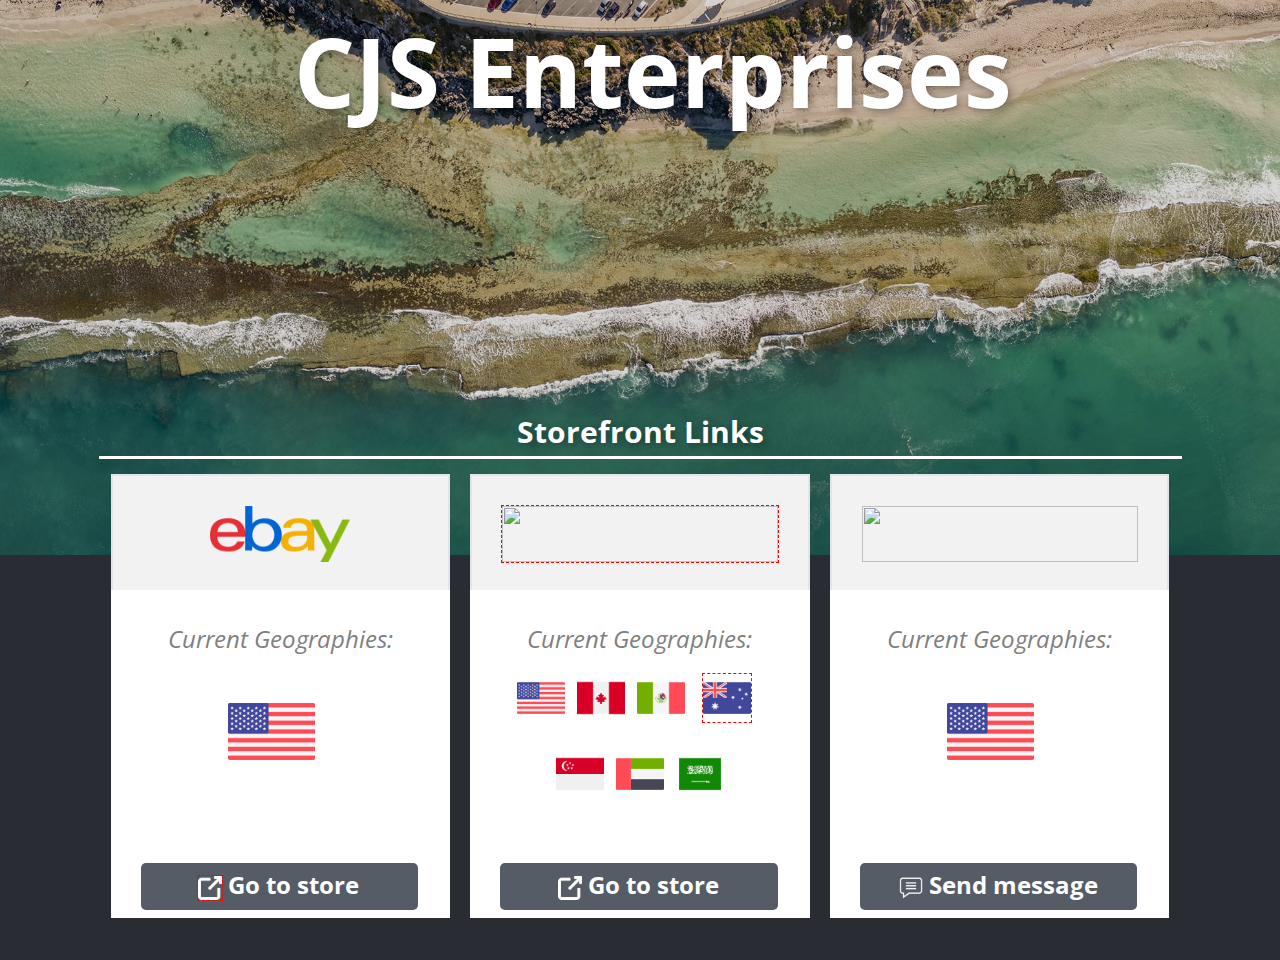
==== commit 97001c89: "Update index.html" ====
--- a/index.html
+++ b/index.html
@@ -95,19 +95,5 @@
       <div class="u-border-3 u-border-white u-line u-line-horizontal u-line-1"></div>
       <p class="u-align-center u-text u-text-8">Storefront Links</p>
     </section>
-    
-    
-    
-    <section class="u-backlink u-clearfix u-grey-80">
-      <a class="u-link" href="css-templates" target="_blank">
-        <span>CSS Templates</span>
-      </a>
-      <p class="u-text">
-        <span>created with</span>
-      </p>
-      <a class="u-link" href="website-builder" target="_blank">
-        <span>Website Builder</span>
-      </a>. 
-    </section>
   </body>
-</html>+</html>
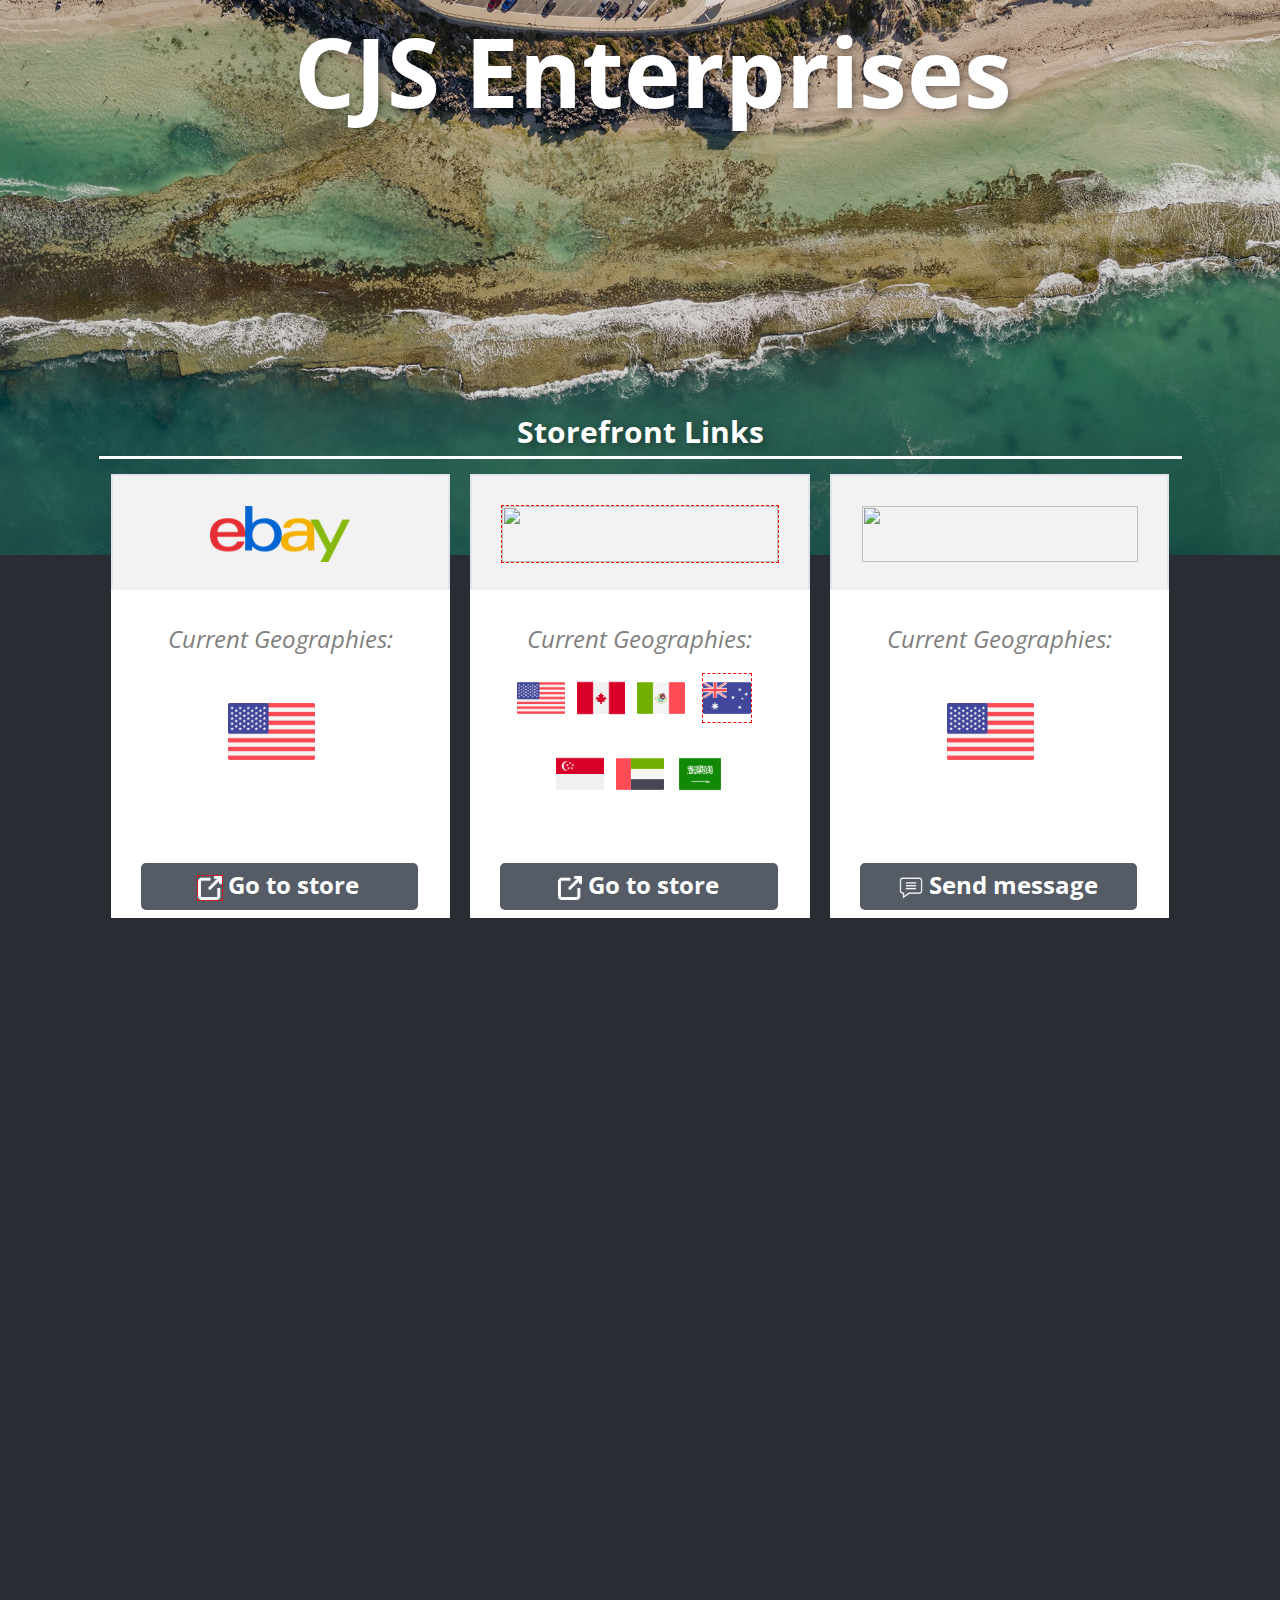
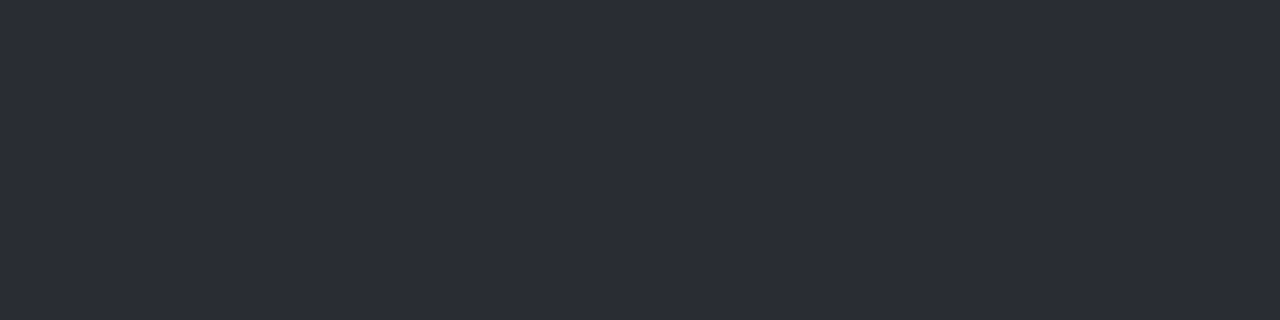
==== commit d2ba4768: "Update index.html" ====
--- a/index.html
+++ b/index.html
@@ -3,8 +3,6 @@
   <head>
     <meta name="viewport" content="width=device-width, initial-scale=1.0">
     <meta charset="utf-8">
-    <meta name="keywords" content="We help travelers">
-    <meta name="description" content="">
     <title>CJS Enterprises</title>
     <link rel="stylesheet" href="nicepage.css" media="screen">
 <link rel="stylesheet" href="CJS-Enterprises.css" media="screen">
@@ -95,5 +93,7 @@
       <div class="u-border-3 u-border-white u-line u-line-horizontal u-line-1"></div>
       <p class="u-align-center u-text u-text-8">Storefront Links</p>
     </section>
+	      <section class="u-align-left u-clearfix u-palette-5-dark-3 u-typography-Normal--Introduction u-section-1">
+    </section>
   </body>
 </html>
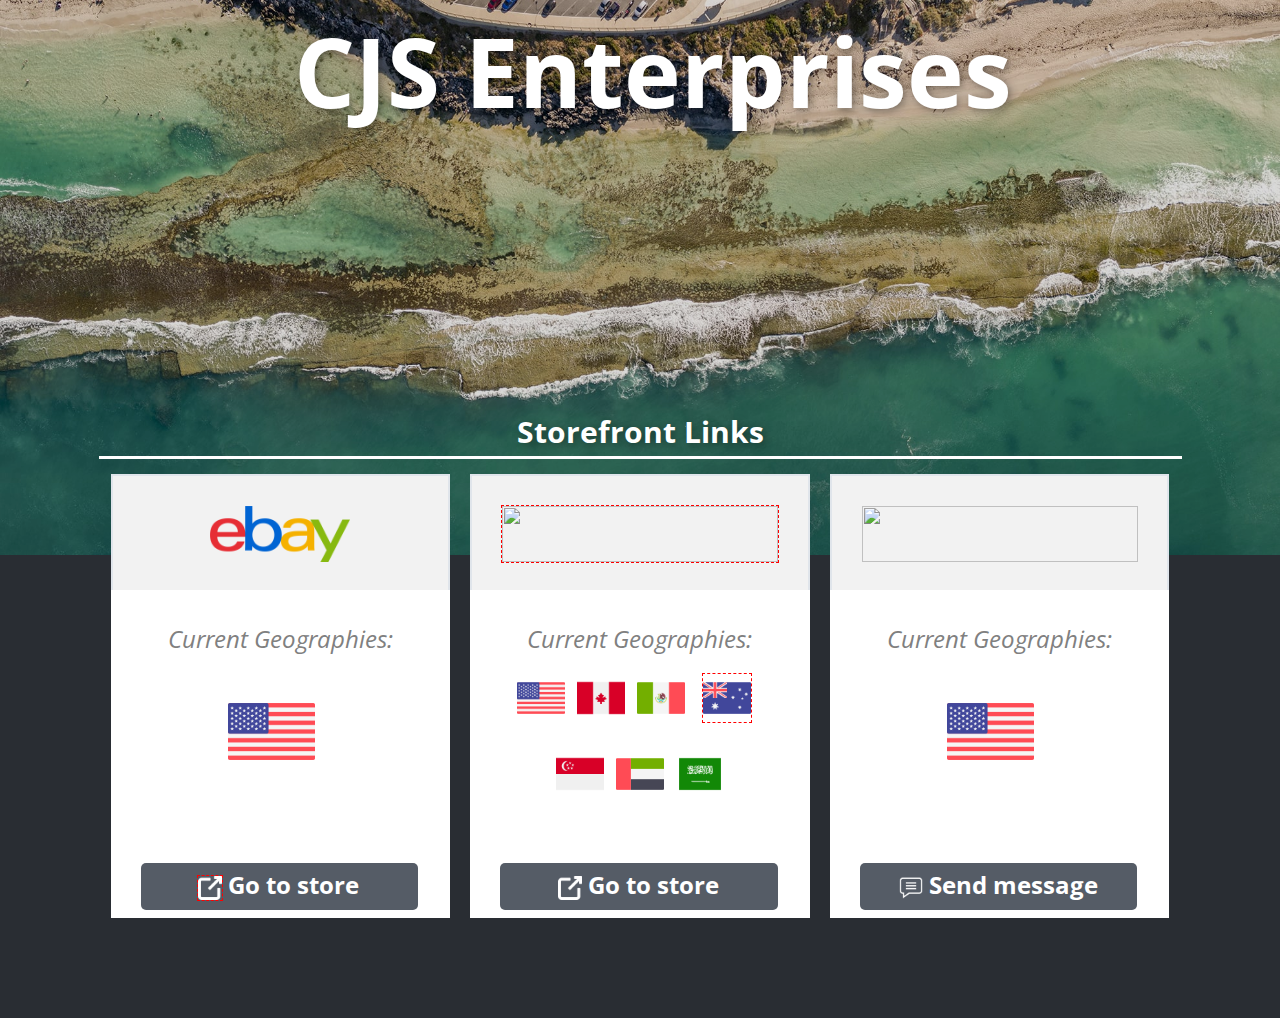
==== commit 32a29a18: "Update index.html" ====
--- a/index.html
+++ b/index.html
@@ -3,6 +3,8 @@
   <head>
     <meta name="viewport" content="width=device-width, initial-scale=1.0">
     <meta charset="utf-8">
+    <meta name="keywords" content="We help travelers">
+    <meta name="description" content="">
     <title>CJS Enterprises</title>
     <link rel="stylesheet" href="nicepage.css" media="screen">
 <link rel="stylesheet" href="CJS-Enterprises.css" media="screen">
@@ -93,7 +95,11 @@
       <div class="u-border-3 u-border-white u-line u-line-horizontal u-line-1"></div>
       <p class="u-align-center u-text u-text-8">Storefront Links</p>
     </section>
-	      <section class="u-align-left u-clearfix u-palette-5-dark-3 u-typography-Normal--Introduction u-section-1">
+    
+    
+    
+    <section class="u-backlink u-clearfix u-palette-5-dark-3">
+        <span><br></span>
     </section>
   </body>
 </html>
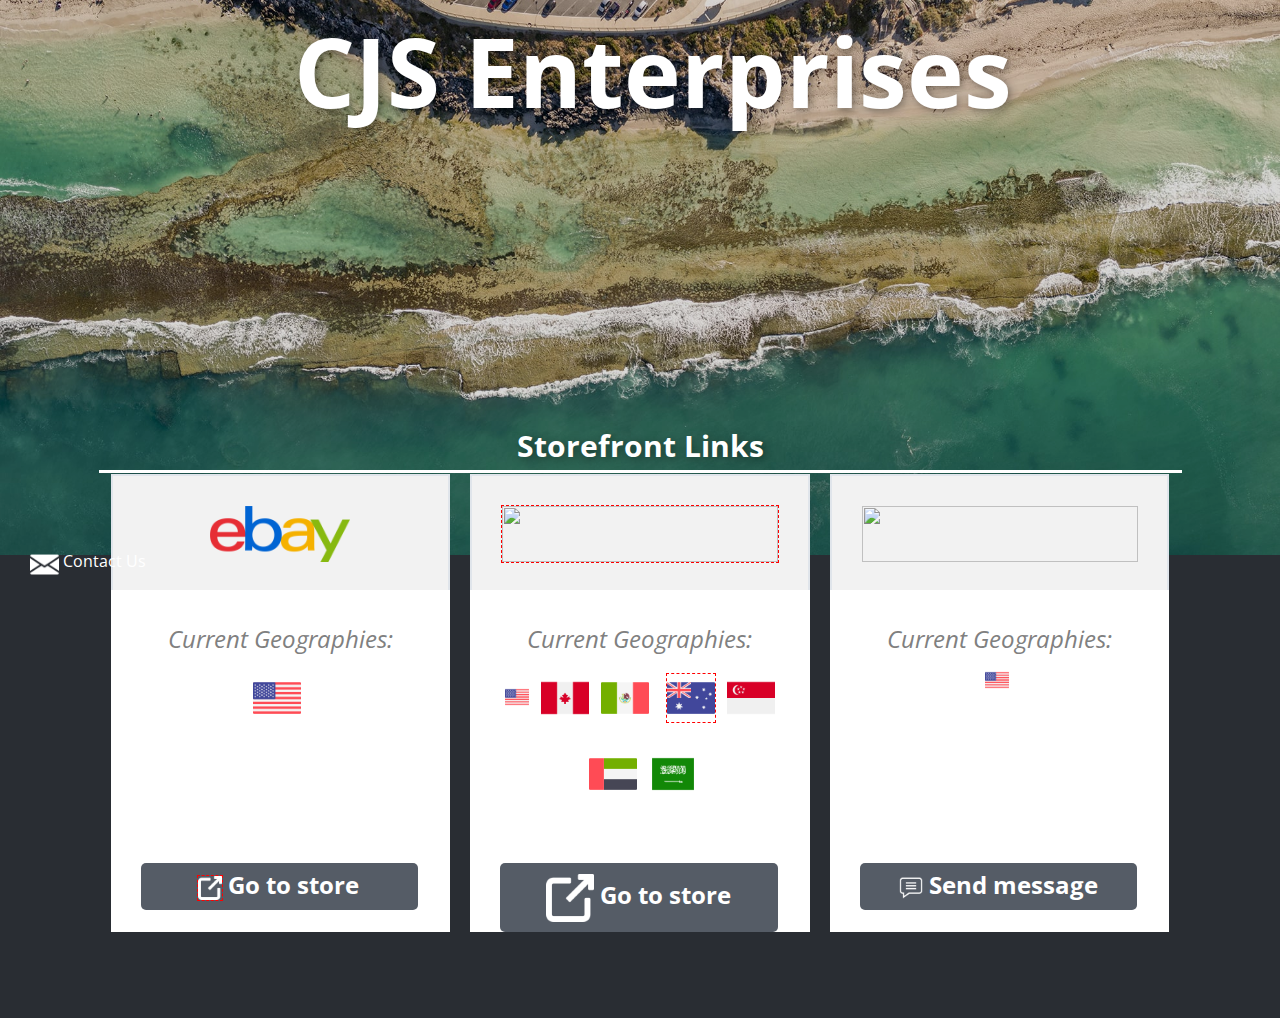
==== commit ebd0d7fb: "Update index.html" ====
--- a/index.html
+++ b/index.html
@@ -14,6 +14,8 @@
     <link id="u-page-google-font" rel="stylesheet" href="https://fonts.googleapis.com/css?family=Open+Sans:300,300i,400,400i,500,500i,600,600i,700,700i,800,800i">
     
     
+    
+    
     <script type="application/ld+json">{
 		"@context": "http://schema.org",
 		"@type": "Organization",
@@ -26,7 +28,7 @@
     <meta property="og:type" content="website">
     <link rel="canonical" href="/">
   </head>
-  <body data-home-page="https://website2055646.nicepage.io/CJS-Enterprises.html?version=efea187a-c4ef-40d5-bfca-bf81d48c3ddf" data-home-page-title="CJS Enterprises" class="u-body u-xl-mode"> 
+  <body data-home-page="https://website2055646.nicepage.io/CJS-Enterprises.html?version=d02bc392-144e-4aa3-be48-f8eb6f5718d4" data-home-page-title="CJS Enterprises" class="u-body u-xl-mode"> 
     <section class="u-align-left u-clearfix u-palette-5-dark-3 u-typography-Normal--Introduction u-section-1" src="" id="sec-edf6">
       <img class="u-expanded-width u-image u-image-1" src="images/gggggg-min.jpg" title="">
       <h1 class="u-align-center u-custom-font u-font-open-sans u-text u-text-body-alt-color u-text-1"><span class="u-icon"></span>&nbsp;CJS Enterprises
@@ -42,12 +44,12 @@
               </div>
               <div class="u-container-style u-expanded-width u-group u-white u-group-2">
                 <div class="u-container-layout u-container-layout-3">
-                  <p class="u-align-center u-text u-text-grey-50 u-text-2"> Current Geographies:<br><span class="u-file-icon u-icon u-icon-2">​<span class="u-file-icon u-icon u-icon-3"><img src="images/206626.png" alt="" title="" style=""></span>​&nbsp;</span>&nbsp; 
+                  <p class="u-align-center u-text u-text-grey-50 u-text-2"> Current Geographies:<br><span class="u-file-icon u-icon u-icon-2"><img src="images/206626.png" alt="" title="" style=""></span>&nbsp; 
                   </p>
                 </div>
               </div>
               <h3 class="u-align-center u-custom-font u-font-open-sans u-text u-text-3">
-                <a class="u-active-none u-border-none u-btn u-btn-round u-button-style u-hover-none u-palette-5-dark-2 u-radius-5 u-text-body-alt-color u-btn-1" href="https://www.ebay.com/str/cjsenterprisestore" target="_blank"><span class="u-file-icon u-icon u-text-white"><img src="images/1.png" alt="" title="" style="outline: red dashed 1px;"></span>&nbsp;​Go to store
+                <a class="u-active-none u-border-none u-btn u-btn-round u-button-style u-hover-none u-palette-5-dark-2 u-radius-5 u-text-body-alt-color u-btn-1" href="https://www.ebay.com/str/cjsenterprisestore" target="_blank"><span class="u-file-icon u-icon u-text-white"><img src="images/4.png" alt="" title="" style="outline: red dashed 1px;"></span>&nbsp;​Go to store
                 </a>
               </h3>
             </div>
@@ -61,12 +63,12 @@
               </div>
               <div class="u-container-style u-expanded-width u-group u-white u-group-4">
                 <div class="u-container-layout u-container-layout-6">
-                  <p class="u-align-center u-text u-text-grey-50 u-text-4">Current Geographies:<br><span class="u-file-icon u-icon u-icon-5"><img src="images/206626.png" alt="" title="" style=""></span>&nbsp;&nbsp;<span class="u-file-icon u-icon u-icon-6"><img src="images/555473.png" alt="" title="" style=""></span>&nbsp;​&nbsp;<span class="u-file-icon u-icon u-icon-7"><img src="images/206600.png" alt="" title="" style=""></span> &nbsp;&nbsp;<span class="u-file-icon u-icon u-icon-8"><img src="images/206618.png" alt="" title="" style="outline: red dashed 1px;"></span> &nbsp;<span class="u-file-icon u-icon u-icon-9"><img src="images/555538.png" alt="" title="" style=""></span> &nbsp;<span class="u-file-icon u-icon u-icon-10"><img src="images/206701.png" alt="" title="" style=""></span> &nbsp;<span class="u-file-icon u-icon u-icon-11"><img src="images/6211614.png" alt="" title="" style=""></span>
+                  <p class="u-align-center u-text u-text-grey-50 u-text-4">Current Geographies:<br><span class="u-file-icon u-icon u-icon-4"><img src="images/206626.png" alt="" title="" style=""></span>&nbsp;&nbsp;<span class="u-file-icon u-icon u-icon-5"><img src="images/555473.png" alt="" title="" style=""></span>&nbsp;​&nbsp;<span class="u-file-icon u-icon u-icon-6"><img src="images/206600.png" alt="" title="" style=""></span> &nbsp;&nbsp;<span class="u-file-icon u-icon u-icon-7"><img src="images/206618.png" alt="" title="" style="outline: red dashed 1px;"></span> &nbsp;<span class="u-file-icon u-icon u-icon-8"><img src="images/555538.png" alt="" title="" style=""></span> &nbsp;<span class="u-file-icon u-icon u-icon-9"><img src="images/206701.png" alt="" title="" style=""></span> &nbsp;<span class="u-file-icon u-icon u-icon-10"><img src="images/6211614.png" alt="" title="" style=""></span>
                   </p>
                 </div>
               </div>
               <h3 class="u-align-center u-custom-font u-font-open-sans u-text u-text-5">
-                <a class="u-border-none u-btn u-btn-round u-button-style u-palette-5-dark-2 u-radius-5 u-text-body-alt-color u-btn-2" href="https://www.amazon.com/s?me=A16LWTD06LE7VB&amp;marketplaceID=ATVPDKIKX0DER" target="_blank"><span class="u-file-icon u-icon u-text-white u-icon-12"><img src="images/1.png" alt=""></span>&nbsp;Go to store
+                <a class="u-border-none u-btn u-btn-round u-button-style u-palette-5-dark-2 u-radius-5 u-text-body-alt-color u-btn-2" href="https://www.amazon.com/s?me=A16LWTD06LE7VB&amp;marketplaceID=ATVPDKIKX0DER" target="_blank"><span class="u-file-icon u-icon u-text-white u-icon-11"><img src="images/4.png" alt=""></span>&nbsp;Go to store
                 </a>
               </h3>
             </div>
@@ -80,12 +82,12 @@
               </div>
               <div class="u-container-style u-expanded-width u-group u-white u-group-6">
                 <div class="u-container-layout u-container-layout-9">
-                  <p class="u-align-center u-text u-text-grey-50 u-text-6"> Current Geographies:<br><span class="u-file-icon u-icon u-icon-13">​<span class="u-file-icon u-icon u-icon-14"><img src="images/206626.png" alt="" title="" style=""></span>&nbsp;</span>&nbsp; 
+                  <p class="u-align-center u-text u-text-grey-50 u-text-6"> Current Geographies:<br><span class="u-file-icon u-icon u-icon-12"><img src="images/206626.png" alt="" title="" style=""></span>&nbsp; 
                   </p>
                 </div>
               </div>
               <h3 class="u-align-center u-custom-font u-font-open-sans u-text u-text-7">
-                <a href="https://discord.com/channels/@me/839123030608838657" class="u-active-none u-border-none u-btn u-btn-round u-button-style u-hover-none u-palette-5-dark-2 u-radius-5 u-text-body-alt-color u-btn-3" target="_blank"><span class="u-file-icon u-icon u-text-white"><img src="images/2.png" alt=""></span>&nbsp;Send message
+                <a href="https://discord.com/channels/@me/839123030608838657" class="u-active-none u-border-none u-btn u-btn-round u-button-style u-hover-none u-palette-5-dark-2 u-radius-5 u-text-body-alt-color u-btn-3" target="_blank"><span class="u-file-icon u-icon u-text-white"><img src="images/11.png" alt=""></span>&nbsp;Send message
                 </a>
               </h3>
             </div>
@@ -94,12 +96,248 @@
       </div>
       <div class="u-border-3 u-border-white u-line u-line-horizontal u-line-1"></div>
       <p class="u-align-center u-text u-text-8">Storefront Links</p>
+      <a href="#sec-c790" class="u-active-none u-align-right u-btn u-button-style u-dialog-link u-hover-none u-none u-text-hover-white u-btn-4"><span class="u-file-icon u-icon u-text-white u-icon-14"><img src="images/12.png" alt="" title="" style=""></span>&nbsp;Contact Us
+      </a>
     </section>
     
     
     
+    
+    
+  </section>
     <section class="u-backlink u-clearfix u-palette-5-dark-3">
         <span><br></span>
     </section>
-  </body>
+  <section class="u-align-center u-black u-clearfix u-container-style u-dialog-block u-opacity u-opacity-70 u-valign-middle-lg u-valign-middle-xl u-dialog-section-5" id="sec-c790">
+      <div class="u-align-left u-container-style u-dialog u-shape-rectangle u-white u-dialog-1">
+        <div class="u-container-layout u-container-layout-1">
+          <h3 class="u-custom-font u-text u-text-font u-text-1">Contact Us</h3>
+          <img class="u-expand-resize u-expanded-width-xs u-image u-image-1" data-image-width="1280" data-image-height="717" src="images/g4ac405c81b0741d511dbbb14c9acac66edf2bd045e3052824d743d94e4bc0100c385651dba69dd37bf6a9d99102e8094daf2d7842ae4db9e0d41885451752b08_1280.png" title="">
+          <p class="u-text u-text-2">If you have any questions or would like to get in contact, feel free to email us at <a href="mailto:admin@cjsenterprise.net?subject=Website%20Question" class="u-active-none u-border-none u-btn u-button-link u-button-style u-hover-none u-none u-text-custom-color-3 u-btn-1">admin@cjsenterprise.net</a> or submit the form below – we will do our best to get back to you within 24 hours.&nbsp;
+          </p>
+          <div class="u-form u-form-1">
+            <form action="//publish.nicepage.com/Form/Process" method="POST" class="u-clearfix u-form-spacing-14 u-form-vertical u-inner-form" style="padding: 0px;" source="email" name="contact_us">
+              <input type="hidden" id="siteId" name="siteId" value="2055646">
+              <input type="hidden" id="pageId" name="pageId" value="2055647">
+              <div class="u-form-group u-form-name">
+                <label for="name-31f5" class="u-form-control-hidden u-label">Name</label>
+                <input type="text" placeholder="Name" id="name-31f5" name="name" class="u-border-1 u-border-grey-30 u-border-no-left u-border-no-right u-border-no-top u-input u-input-rectangle u-white u-input-1" required="" autofocus="autofocus">
+              </div>
+              <div class="u-form-email u-form-group">
+                <label for="email-31f5" class="u-form-control-hidden u-label"></label>
+                <input type="email" placeholder="Email address" id="email-31f5" name="email" class="u-border-1 u-border-grey-30 u-border-no-left u-border-no-right u-border-no-top u-input u-input-rectangle u-white u-input-2" required="">
+              </div>
+              <div class="u-form-group u-form-message">
+                <label for="message-31f5" class="u-form-control-hidden u-label">Message</label>
+                <textarea placeholder="Enter your message" rows="4" cols="50" id="message-31f5" name="message" class="u-border-1 u-border-grey-30 u-border-no-left u-border-no-right u-border-no-top u-input u-input-rectangle u-white u-input-3" required=""></textarea>
+              </div>
+              <div class="u-align-left u-form-group u-form-submit">
+                <a href="#" class="u-border-none u-btn u-btn-round u-btn-submit u-button-style u-custom-color-3 u-hover-custom-color-3 u-radius-5 u-btn-2">Submit</a>
+                <input type="submit" value="submit" class="u-form-control-hidden">
+              </div>
+              <div class="u-form-send-message u-form-send-success"> Thank you! Your message has been sent. </div>
+              <div class="u-form-send-error u-form-send-message"> Unable to send your message. Please fix errors then try again. </div>
+              <input type="hidden" value="" name="recaptchaResponse">
+            </form>
+          </div>
+        </div><button class="u-dialog-close-button u-icon u-text-grey-50 u-icon-1">
+        <svg class="u-svg-link" preserveAspectRatio="xMidYMin slice" viewBox="0 0 409.806 409.806" style=""><use xlink:href="#svg-4e2d"></use></svg>
+        <svg xmlns="http://www.w3.org/2000/svg" xmlns:xlink="http://www.w3.org/1999/xlink" version="1.1" xml:space="preserve" class="u-svg-content" viewBox="0 0 409.806 409.806" x="0px" y="0px" id="svg-4e2d" style="enable-background:new 0 0 409.806 409.806;"><g><g><path d="M228.929,205.01L404.596,29.343c6.78-6.548,6.968-17.352,0.42-24.132c-6.548-6.78-17.352-6.968-24.132-0.42    c-0.142,0.137-0.282,0.277-0.42,0.42L204.796,180.878L29.129,5.21c-6.78-6.548-17.584-6.36-24.132,0.42    c-6.388,6.614-6.388,17.099,0,23.713L180.664,205.01L4.997,380.677c-6.663,6.664-6.663,17.468,0,24.132    c6.664,6.662,17.468,6.662,24.132,0l175.667-175.667l175.667,175.667c6.78,6.548,17.584,6.36,24.132-0.42    c6.387-6.614,6.387-17.099,0-23.712L228.929,205.01z"></path>
+</g>
+</g></svg>
+      </button>
+      </div>
+    </section><style> .u-dialog-section-5 {
+  min-height: 826px;
+}
+
+.u-dialog-section-5 .u-dialog-1 {
+  width: 800px;
+  min-height: 569px;
+  background-image: none;
+  box-shadow: 5px 5px 20px 0 rgba(0,0,0,0.4);
+  margin: 60px auto;
+}
+
+.u-dialog-section-5 .u-container-layout-1 {
+  padding: 9px 0;
+}
+
+.u-dialog-section-5 .u-text-1 {
+  font-weight: 700;
+  margin: 39px 409px 0 29px;
+}
+
+.u-dialog-section-5 .u-image-1 {
+  width: 341px;
+  height: 454px;
+  margin: -36px 20px 0 auto;
+}
+
+.u-dialog-section-5 .u-text-2 {
+  margin: -401px 408px 0 30px;
+}
+
+.u-dialog-section-5 .u-btn-1 {
+  background-image: none;
+  padding: 0;
+}
+
+.u-dialog-section-5 .u-form-1 {
+  height: 293px;
+  margin: 29px 408px 0 30px;
+}
+
+.u-dialog-section-5 .u-input-1 {
+  height: 40px;
+  font-size: 0.875rem;
+}
+
+.u-dialog-section-5 .u-input-2 {
+  height: 40px;
+  font-size: 0.875rem;
+}
+
+.u-dialog-section-5 .u-input-3 {
+  font-size: 0.875rem;
+}
+
+.u-dialog-section-5 .u-btn-2 {
+  letter-spacing: 1px;
+  border-style: none;
+  font-weight: 700;
+  text-transform: uppercase;
+  background-image: none;
+}
+
+.u-dialog-section-5 .u-icon-1 {
+  width: 16px;
+  height: 16px;
+  left: auto;
+  top: 14px;
+  position: absolute;
+  right: 14px;
+}
+
+@media (max-width: 1199px) {
+  .u-dialog-section-5 .u-dialog-1 {
+    height: auto;
+  }
+
+  .u-dialog-section-5 .u-image-1 {
+    width: 341px;
+    height: 455px;
+    margin-top: -33px;
+  }
+
+  .u-dialog-section-5 .u-text-2 {
+    margin-top: -401px;
+  }
+}
+
+@media (max-width: 991px) {
+  .u-dialog-section-5 .u-dialog-1 {
+    width: 720px;
+    min-height: 533px;
+    margin-top: 138px;
+  }
+
+  .u-dialog-section-5 .u-container-layout-1 {
+    padding-top: 29px;
+  }
+
+  .u-dialog-section-5 .u-text-1 {
+    width: auto;
+    margin-top: 0;
+    margin-right: 360px;
+    margin-left: 0;
+  }
+
+  .u-dialog-section-5 .u-image-1 {
+    width: 330px;
+    margin-top: -36px;
+  }
+
+  .u-dialog-section-5 .u-text-2 {
+    width: auto;
+    margin-top: -405px;
+    margin-right: 360px;
+    margin-left: 0;
+  }
+
+  .u-dialog-section-5 .u-form-1 {
+    margin-right: 360px;
+    margin-left: 0;
+  }
+}
+
+@media (max-width: 767px) {
+  .u-dialog-section-5 .u-dialog-1 {
+    width: 540px;
+    min-height: 548px;
+    margin-top: 124px;
+  }
+
+  .u-dialog-section-5 .u-container-layout-1 {
+    padding-top: 45px;
+    padding-left: 25px;
+    padding-right: 25px;
+  }
+
+  .u-dialog-section-5 .u-text-1 {
+    margin-top: 3px;
+    margin-right: 190px;
+  }
+
+  .u-dialog-section-5 .u-image-1 {
+    width: 170px;
+    height: 464px;
+  }
+
+  .u-dialog-section-5 .u-text-2 {
+    margin-top: -398px;
+    margin-right: 190px;
+  }
+
+  .u-dialog-section-5 .u-form-1 {
+    margin-right: 190px;
+  }
+}
+
+@media (max-width: 575px) {
+  .u-dialog-section-5 .u-dialog-1 {
+    width: 340px;
+    min-height: 736px;
+    margin-top: 33px;
+    margin-bottom: 57px;
+  }
+
+  .u-dialog-section-5 .u-container-layout-1 {
+    padding-left: 20px;
+    padding-right: 20px;
+  }
+
+  .u-dialog-section-5 .u-text-1 {
+    margin-top: 203px;
+    margin-right: 0;
+  }
+
+  .u-dialog-section-5 .u-image-1 {
+    height: 174px;
+    margin-top: -229px;
+    margin-right: initial;
+    margin-left: initial;
+    width: auto;
+  }
+
+  .u-dialog-section-5 .u-text-2 {
+    margin-top: 85px;
+    margin-right: 0;
+  }
+
+  .u-dialog-section-5 .u-form-1 {
+    width: 300px;
+    margin-right: 0;
+  }
+}</style></body>
 </html>
